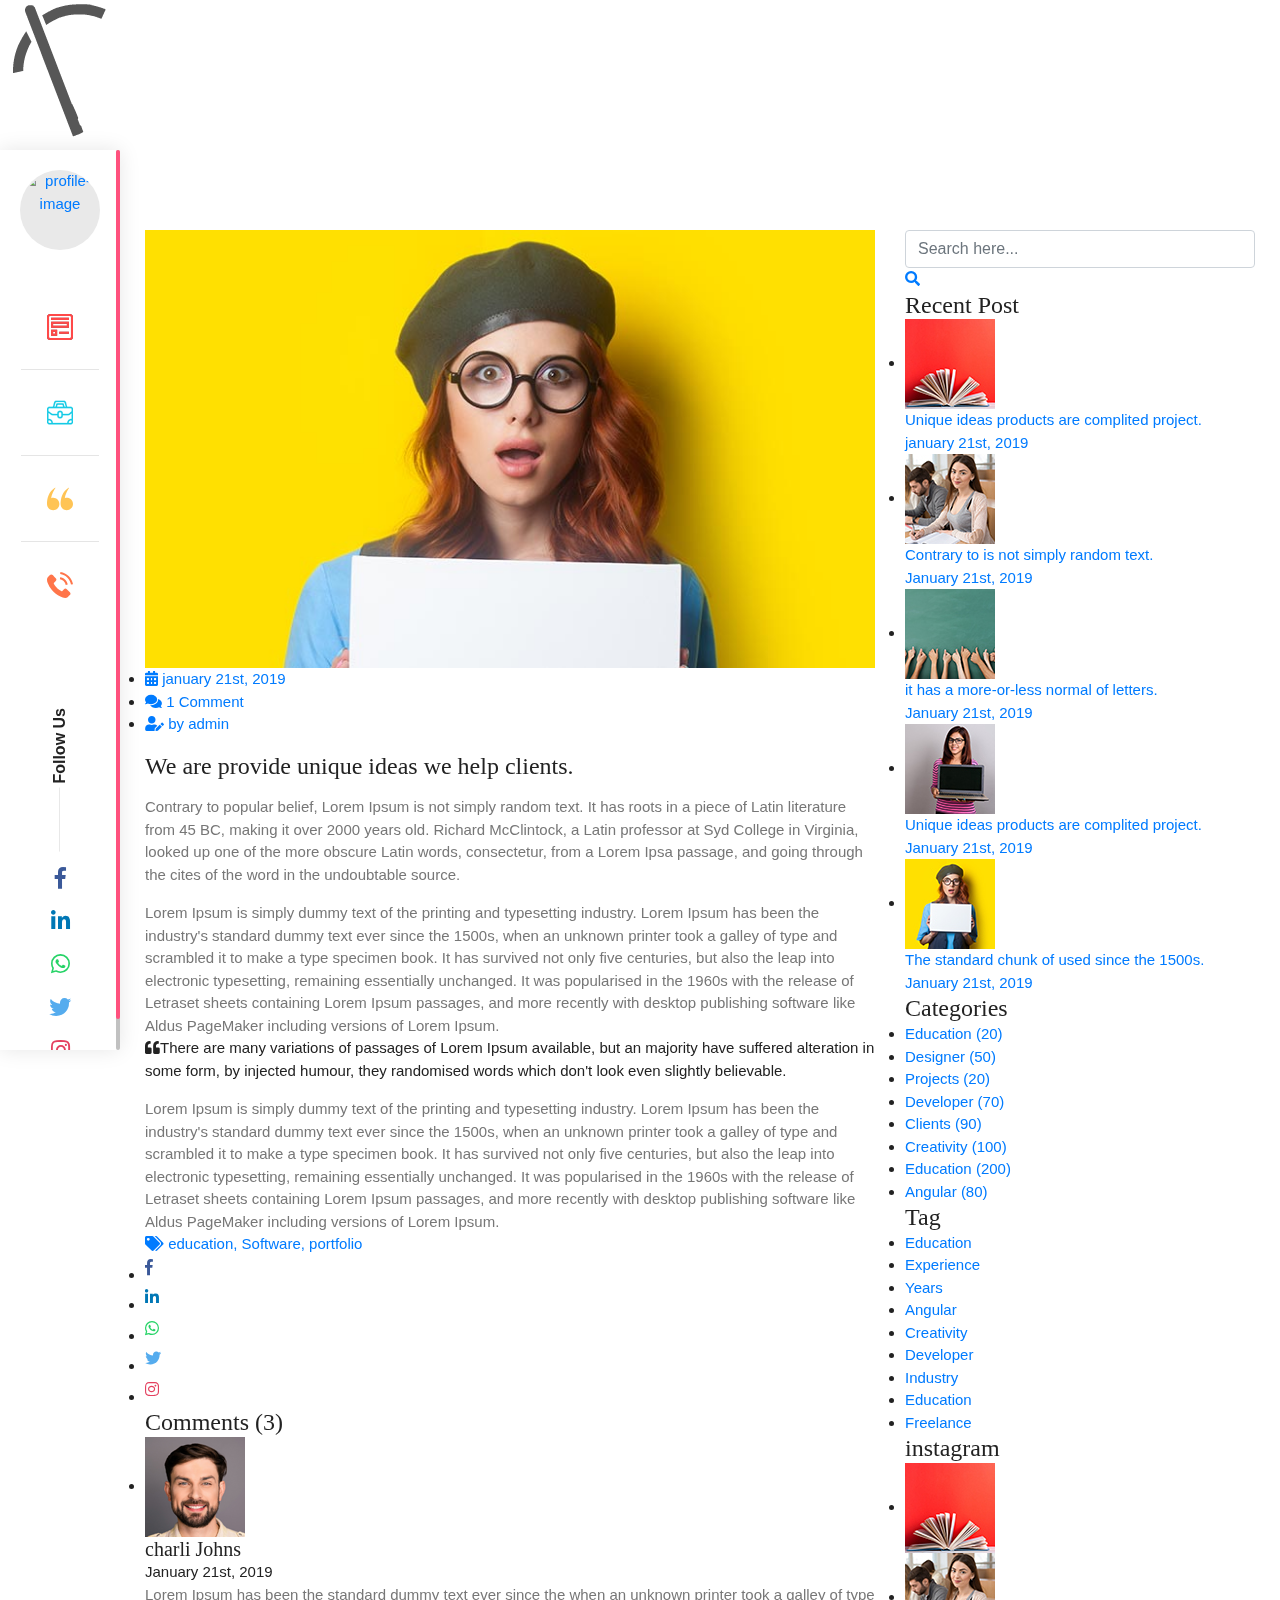
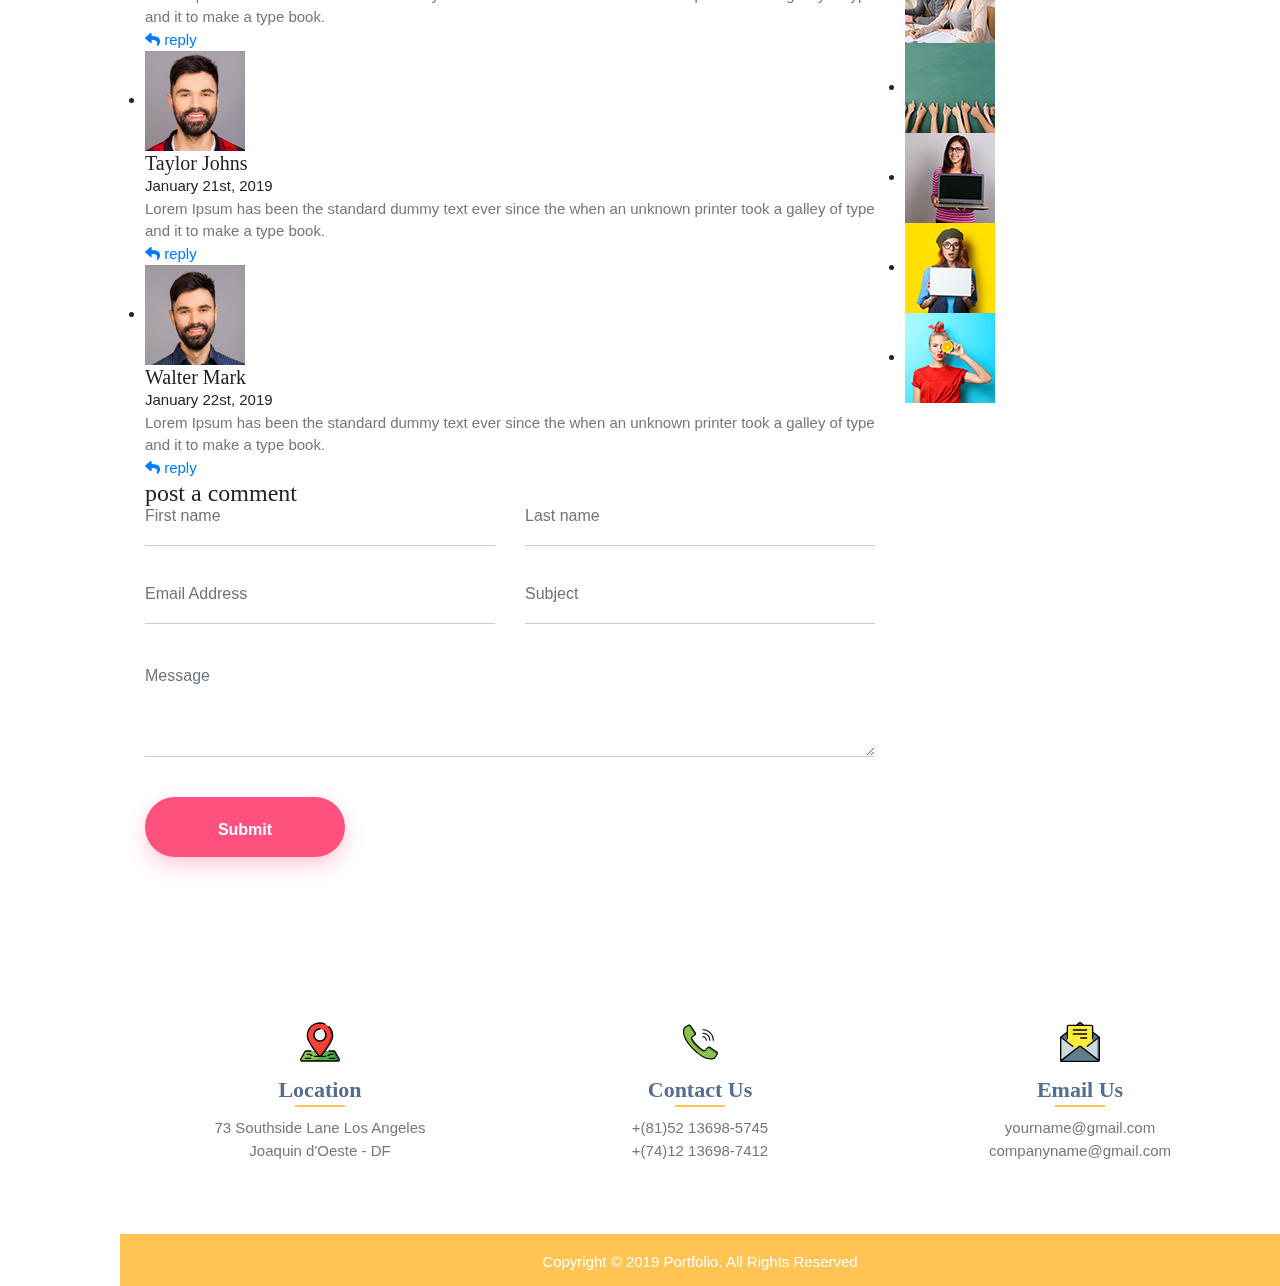
==== blog.html @ 29d7cd19 "edited website" ====
<!doctype html>
<!-- 
Template Name: Portfolio Responsive HTML Template
Version: 1.0.6
Author: Kamleshyadav
Website: 
Purchase:
-->
<!--[if IE 8]> <html lang="en" class="ie8 no-js"> <![endif]-->
<!--[if IE 9]> <html lang="en" class="ie9 no-js"> <![endif]-->
<!--[if !IE]><!-->
<html lang="en">
	
<!-- Mirrored from kamleshyadav.com/html/portfolio/color_version/blog.html by HTTrack Website Copier/3.x [XR&CO'2014], Sat, 14 Aug 2021 17:54:40 GMT -->
<head>
		<meta charset="utf-8">
		<meta name="viewport" content="width=device-width, initial-scale=1, shrink-to-fit=no">
		<meta name="description" content="Portfolio">
		<meta name="keywords" content="Creative, minimal, Portfolio, cv, business, Resume, Information, personal portfolio, Professional">
		<meta name="author" content="kamleshyadav">
		<meta name="MobileOptimized" content="320">
		<!--Start Style -->
		<link rel="stylesheet" href="assets/css/bootstrap.min.css">
		<link rel="stylesheet" href="assets/css/all.min.css">
		<link rel="stylesheet" href="assets/css/font.css">
		<link rel="stylesheet" href="assets/css/animate.css">
		<link rel="stylesheet" href="assets/css/style.css">
		<link rel="stylesheet" href="assets/css/scrollbar.css">
		<!-- Favicon Link -->
		<link rel="shortcut icon" type="image/png" href="assets/images/favicon.png">
		
		<title>Portfolio Responsive HTML Template</title>
	</head>
	<body>
		<!-- preloader section start -->
		<div class="preloader">
			<div class="status" ><img src="assets/images/loader.gif" id="preloader_image" alt="loader">
			</div>
		</div>
		
		<!-- start side bar -->
		<div class="port_sidebar_wrapper mport_sidebar_wrapper">
			<div class="port_sidebar_profile">
				<a href="index.html" class="port_sidebar_position active">
					<div class="profile_circle ">
						<img src="assets/images/profile.png" alt="profile-image" class="img-fluid"/>
					</div>
				</a>
			</div>
			<div class="port_sidebar_nav">
				<div class="port_navigation">
					<ul class="nav_list">
						<li>
							<div class="tooltip_box">
								<a href="index.html#about_sec" class="siderbar_menuicon">
									<span class="first_micon">
										<svg class="nav_about_svg" xmlns="http://www.w3.org/2000/svg" xmlns:xlink="http://www.w3.org/1999/xlink" width="26px" height="26px">
											<defs>
											<filter id="Filter_0">
												<feFlood flood-color="rgb(255, 74, 74)" flood-opacity="1" result="floodOut" />
												<feComposite operator="atop" in="floodOut" in2="SourceGraphic" result="compOut" />
												<feBlend mode="normal" in="compOut" in2="SourceGraphic" />
											</filter>

											</defs>
											<g filter="url(#Filter_0)">
											<path fill-rule="evenodd"  fill="rgb(14, 15, 33)"
											 d="M21.937,13.863 L4.063,13.863 L4.063,7.776 L21.937,7.776 L21.937,13.863 ZM6.094,11.832 L19.906,11.832 L19.906,9.807 L6.094,9.807 L6.094,11.832 ZM21.937,3.866 L4.063,3.866 L4.063,5.897 L21.937,5.897 L21.937,3.866 ZM21.937,17.767 L12.188,17.767 L12.188,19.799 L21.937,19.799 L21.937,17.767 ZM10.156,21.830 L4.063,21.830 L4.063,15.742 L10.156,15.742 L10.156,21.830 ZM6.094,19.799 L8.125,19.799 L8.125,17.773 L6.094,17.773 L6.094,19.799 ZM22.953,26.000 L3.047,26.000 C1.367,26.000 0.000,24.633 0.000,22.953 L0.000,3.047 C0.000,1.367 1.367,0.000 3.047,0.000 L22.953,0.000 C24.633,0.000 26.000,1.367 26.000,3.047 L26.000,22.953 C26.000,24.633 24.633,26.000 22.953,26.000 L22.953,26.000 ZM3.047,2.031 C2.487,2.031 2.031,2.487 2.031,3.047 L2.031,22.953 C2.031,23.513 2.487,23.969 3.047,23.969 L22.953,23.969 C23.513,23.969 23.969,23.513 23.969,22.953 L23.969,3.047 C23.969,2.487 23.513,2.031 22.953,2.031 L3.047,2.031 Z"/>
											</g>
										</svg>
									</span>
									<span class="second_micon">
										
										<svg class="nav_about_svg" xmlns="http://www.w3.org/2000/svg" xmlns:xlink="http://www.w3.org/1999/xlink" width="26px" height="26px">
											<defs>
											<filter>
												<feFlood flood-color="rgb(255, 74, 74)" flood-opacity="1" result="floodOut" />
												<feComposite operator="atop" in="floodOut" in2="SourceGraphic" result="compOut" />
												<feBlend mode="normal" in="compOut" in2="SourceGraphic" />
											</filter>

											</defs>
											<g filter="url(#Filter_0)">
											<path fill-rule="evenodd"  fill="rgb(14, 15, 33)"
											 d="M21.937,13.863 L4.063,13.863 L4.063,7.776 L21.937,7.776 L21.937,13.863 ZM6.094,11.832 L19.906,11.832 L19.906,9.807 L6.094,9.807 L6.094,11.832 ZM21.937,3.866 L4.063,3.866 L4.063,5.897 L21.937,5.897 L21.937,3.866 ZM21.937,17.767 L12.188,17.767 L12.188,19.799 L21.937,19.799 L21.937,17.767 ZM10.156,21.830 L4.063,21.830 L4.063,15.742 L10.156,15.742 L10.156,21.830 ZM6.094,19.799 L8.125,19.799 L8.125,17.773 L6.094,17.773 L6.094,19.799 ZM22.953,26.000 L3.047,26.000 C1.367,26.000 0.000,24.633 0.000,22.953 L0.000,3.047 C0.000,1.367 1.367,0.000 3.047,0.000 L22.953,0.000 C24.633,0.000 26.000,1.367 26.000,3.047 L26.000,22.953 C26.000,24.633 24.633,26.000 22.953,26.000 L22.953,26.000 ZM3.047,2.031 C2.487,2.031 2.031,2.487 2.031,3.047 L2.031,22.953 C2.031,23.513 2.487,23.969 3.047,23.969 L22.953,23.969 C23.513,23.969 23.969,23.513 23.969,22.953 L23.969,3.047 C23.969,2.487 23.513,2.031 22.953,2.031 L3.047,2.031 Z"/>
											</g>
										</svg>										
									</span>
								</a>
								<span class="menu_tooltip">About</span>
							</div>
						</li>
						<li>
							<div class="tooltip_box">
								<a href="index.html#project_sec" class="siderbar_menuicon">
									<span class="first_micon">
										<svg class="nav__portfolio_svg" xmlns="http://www.w3.org/2000/svg" xmlns:xlink="http://www.w3.org/1999/xlink" width="26px" height="25px">
										<image  x="0px" y="0px" width="26px" height="25px"  xlink:href="[data-uri]" />
										</svg>										
									</span>
									<span class="second_micon">
										<svg class="nav__portfolio_svg" xmlns="http://www.w3.org/2000/svg" xmlns:xlink="http://www.w3.org/1999/xlink" width="26px" height="25px">
										<image  x="0px" y="0px" width="26px" height="25px"  xlink:href="[data-uri]" />
										</svg>
									</span>
								</a>
								<span class="menu_tooltip">Portfolio</span>
							</div>
						</li>
						<li>
							<div class="tooltip_box">
								<a href="index.html#testi_sec" class="siderbar_menuicon">
									<span class="first_micon">
										<svg class="nav_quotes_svg" xmlns="http://www.w3.org/2000/svg" viewBox="0 0 508.044 508.044">
											<g>
												<g>
													<path d="M0.108,352.536c0,66.794,54.144,120.938,120.937,120.938c66.794,0,120.938-54.144,120.938-120.938
														s-54.144-120.937-120.938-120.937c-13.727,0-26.867,2.393-39.168,6.61C109.093,82.118,230.814-18.543,117.979,64.303
														C-7.138,156.17-0.026,348.84,0.114,352.371C0.114,352.426,0.108,352.475,0.108,352.536z"/>
													<path d="M266.169,352.536c0,66.794,54.144,120.938,120.938,120.938s120.938-54.144,120.938-120.938S453.9,231.599,387.106,231.599
														c-13.728,0-26.867,2.393-39.168,6.61C375.154,82.118,496.875-18.543,384.04,64.303C258.923,156.17,266.034,348.84,266.175,352.371
														C266.175,352.426,266.169,352.475,266.169,352.536z"/>
												</g>
											</g>
										</svg>
									</span>
									<span class="second_micon">
										<svg class="nav_quotes_svg" xmlns="http://www.w3.org/2000/svg" viewBox="0 0 508.044 508.044">
											<g>
												<g>
													<path d="M0.108,352.536c0,66.794,54.144,120.938,120.937,120.938c66.794,0,120.938-54.144,120.938-120.938
														s-54.144-120.937-120.938-120.937c-13.727,0-26.867,2.393-39.168,6.61C109.093,82.118,230.814-18.543,117.979,64.303
														C-7.138,156.17-0.026,348.84,0.114,352.371C0.114,352.426,0.108,352.475,0.108,352.536z"/>
													<path d="M266.169,352.536c0,66.794,54.144,120.938,120.938,120.938s120.938-54.144,120.938-120.938S453.9,231.599,387.106,231.599
														c-13.728,0-26.867,2.393-39.168,6.61C375.154,82.118,496.875-18.543,384.04,64.303C258.923,156.17,266.034,348.84,266.175,352.371
														C266.175,352.426,266.169,352.475,266.169,352.536z"/>
												</g>
											</g>
										</svg>
									</span>
								</a>
								<span class="menu_tooltip">Testimonial</span>
							</div>
						</li>
						<li>
							<div class="tooltip_box">
								<a href="index.html#contact_sec" class="siderbar_menuicon">
									<span class="first_micon">
										<svg  xmlns="http://www.w3.org/2000/svg" viewBox="0 0 480.56 480.56" class="nav_contact_svg" width="20px" height="20px">
											<g>
												<g>
													<path d="M365.354,317.9c-15.7-15.5-35.3-15.5-50.9,0c-11.9,11.8-23.8,23.6-35.5,35.6c-3.2,3.3-5.9,4-9.8,1.8
														c-7.7-4.2-15.9-7.6-23.3-12.2c-34.5-21.7-63.4-49.6-89-81c-12.7-15.6-24-32.3-31.9-51.1c-1.6-3.8-1.3-6.3,1.8-9.4
														c11.9-11.5,23.5-23.3,35.2-35.1c16.3-16.4,16.3-35.6-0.1-52.1c-9.3-9.4-18.6-18.6-27.9-28c-9.6-9.6-19.1-19.3-28.8-28.8
														c-15.7-15.3-35.3-15.3-50.9,0.1c-12,11.8-23.5,23.9-35.7,35.5c-11.3,10.7-17,23.8-18.2,39.1c-1.9,24.9,4.2,48.4,12.8,71.3
														c17.6,47.4,44.4,89.5,76.9,128.1c43.9,52.2,96.3,93.5,157.6,123.3c27.6,13.4,56.2,23.7,87.3,25.4c21.4,1.2,40-4.2,54.9-20.9
														c10.2-11.4,21.7-21.8,32.5-32.7c16-16.2,16.1-35.8,0.2-51.8C403.554,355.9,384.454,336.9,365.354,317.9z"/>
													<path d="M346.254,238.2l36.9-6.3c-5.8-33.9-21.8-64.6-46.1-89c-25.7-25.7-58.2-41.9-94-46.9l-5.2,37.1
														c27.7,3.9,52.9,16.4,72.8,36.3C329.454,188.2,341.754,212,346.254,238.2z"/>
													<path d="M403.954,77.8c-42.6-42.6-96.5-69.5-156-77.8l-5.2,37.1c51.4,7.2,98,30.5,134.8,67.2c34.9,34.9,57.8,79,66.1,127.5
														l36.9-6.3C470.854,169.3,444.354,118.3,403.954,77.8z"/>
												</g>
											</g>
										</svg>
									</span>
									<span class="second_micon">
										<svg  xmlns="http://www.w3.org/2000/svg" viewBox="0 0 480.56 480.56" class="nav_contact_svg" width="20px" height="20px">
											<g>
												<g>
													<path d="M365.354,317.9c-15.7-15.5-35.3-15.5-50.9,0c-11.9,11.8-23.8,23.6-35.5,35.6c-3.2,3.3-5.9,4-9.8,1.8
														c-7.7-4.2-15.9-7.6-23.3-12.2c-34.5-21.7-63.4-49.6-89-81c-12.7-15.6-24-32.3-31.9-51.1c-1.6-3.8-1.3-6.3,1.8-9.4
														c11.9-11.5,23.5-23.3,35.2-35.1c16.3-16.4,16.3-35.6-0.1-52.1c-9.3-9.4-18.6-18.6-27.9-28c-9.6-9.6-19.1-19.3-28.8-28.8
														c-15.7-15.3-35.3-15.3-50.9,0.1c-12,11.8-23.5,23.9-35.7,35.5c-11.3,10.7-17,23.8-18.2,39.1c-1.9,24.9,4.2,48.4,12.8,71.3
														c17.6,47.4,44.4,89.5,76.9,128.1c43.9,52.2,96.3,93.5,157.6,123.3c27.6,13.4,56.2,23.7,87.3,25.4c21.4,1.2,40-4.2,54.9-20.9
														c10.2-11.4,21.7-21.8,32.5-32.7c16-16.2,16.1-35.8,0.2-51.8C403.554,355.9,384.454,336.9,365.354,317.9z"/>
													<path d="M346.254,238.2l36.9-6.3c-5.8-33.9-21.8-64.6-46.1-89c-25.7-25.7-58.2-41.9-94-46.9l-5.2,37.1
														c27.7,3.9,52.9,16.4,72.8,36.3C329.454,188.2,341.754,212,346.254,238.2z"/>
													<path d="M403.954,77.8c-42.6-42.6-96.5-69.5-156-77.8l-5.2,37.1c51.4,7.2,98,30.5,134.8,67.2c34.9,34.9,57.8,79,66.1,127.5
														l36.9-6.3C470.854,169.3,444.354,118.3,403.954,77.8z"/>
												</g>
											</g>
										</svg>
									</span>
								</a>
								<span class="menu_tooltip">Contact</span>
							</div>
						</li>
					</ul>
				</div>
			</div>
			<div class="port_sidebar_social">
				<div class="port__social_box">
					<div class="port__followus">
						<p>Follow Us</p>
					</div>
					<ul class="social_list">
						<li>
							<a href="javascript:;" class="siderbar_icon">
								<span class="first_icon"><i class="fab fa-facebook-f nav_fb"></i></span>
								<span class="second_icon"><i class="fab fa-facebook-f nav_fb"></i></span>
							</a>
						</li>
						<li>
							<a href="javascript:;" class="siderbar_icon">
								<span class="first_icon"><i class="fab fa-linkedin-in nav_in"></i></span>
								<span class="second_icon"><i class="fab fa-linkedin-in nav_in"></i></span>
							</a>
						</li>
						<li>
							<a href="javascript:;" class="siderbar_icon">
								<span class="first_icon"><i class="fab fa-whatsapp nav_whats"></i></span>
								<span class="second_icon"><i class="fab fa-whatsapp nav_whats"></i></span>
							</a>
						</li>
						<li>
							<a href="javascript:;" class="siderbar_icon">
								<span class="first_icon"><i class="fab fa-twitter nav_twit"></i></span>
								<span class="second_icon"><i class="fab fa-twitter nav_twit"></i></span>
							</a>
						</li>
						<li>
							<a href="javascript:;" class="siderbar_icon">
								<span class="first_icon"><i class="fab fa-instagram nav_insta"></i></span>
								<span class="second_icon"><i class="fab fa-instagram nav_insta"></i></span>
							</a>
						</li>
						
					</ul>
				</div>	
			</div>
		</div>
		<!-- End side bar -->
		<div class="port_togglebox">
			<span></span>
			<span></span>
			<span></span>
		</div>
		<!-- ================== start inner section ================== -->
		<div class="port_sec_warapper"> 
			<div class="port_singleblog_wrapper prt_toppadder80 prt_bottompadder80 ">
				<div class="container">
					<div class="row">
						<div class="col-lg-8">
							<div class="blog_wrapper">
								<div class="blog_data">
									<div class="blog_thumb">
										<img src="assets/images/port_singleblog01.jpg" alt="blog-image" class="img-fluid">
									</div>
									<div class="blog_content">
										<div class="blog_postinfo pb-3">
											<ul>
												<li><a href="javascript:;"> <i class="fas fa-calendar-alt"></i> january 21st, 2019</a></li>
												<li><a href="javascript:;"> <i class="fas fa-comments"></i> 1 Comment</a></li>
												<li><a href="javascript:;"> <i class="fas fa-user-edit"></i> by admin</a></li>
											</ul>
										</div>
										<h4 class="blog_heading">We are provide unique ideas we help clients.</h4>
										<p class="pt-3 pb-3">Contrary to popular belief, Lorem Ipsum is not simply random text. It has roots in a piece of Latin literature from 45 BC, making it over 2000 years old. Richard McClintock, a Latin professor at Syd College in Virginia, looked up one of the more obscure Latin words, consectetur, from a Lorem Ipsa passage, and going through the cites of the word in the undoubtable source.</p>
										
										<p>Lorem Ipsum is simply dummy text of the printing and typesetting industry. Lorem Ipsum has been the industry's standard dummy text ever since the 1500s, when an unknown printer took a galley of type and scrambled it to make a type specimen book. It has survived not only five centuries, but also the leap into electronic typesetting, remaining essentially unchanged. It was popularised in the 1960s with the release of Letraset sheets containing Lorem Ipsum passages, and more recently with desktop publishing software like Aldus PageMaker including versions of Lorem Ipsum.</p>
										<blockquote>
											<i class="fas fa-quote-left blockquote_icon"></i>There are many variations of passages of Lorem Ipsum available, but an majority have suffered alteration in some form, by injected humour, they randomised words which don't look even slightly believable.</blockquote>
										<p>Lorem Ipsum is simply dummy text of the printing and typesetting industry. Lorem Ipsum has been the industry's standard dummy text ever since the 1500s, when an unknown printer took a galley of type and scrambled it to make a type specimen book. It has survived not only five centuries, but also the leap into electronic typesetting, remaining essentially unchanged. It was popularised in the 1960s with the release of Letraset sheets containing Lorem Ipsum passages, and more recently with desktop publishing software like Aldus PageMaker including versions of Lorem Ipsum.</p>
										<div class="blog_shareinfo">
											<div class="blog_tag">
												<a href="javascript:;"> <i class="fas fa-tags"></i> education, Software, portfolio</a>
											</div>
											<div class="blog_social">
												<ul class="social_list">
													<li>
														<a href="javascript:;" class="siderbar_icon">
															<span class="first_icon"><i class="fab fa-facebook-f nav_fb"></i></span>
															<span class="second_icon"><i class="fab fa-facebook-f nav_fb"></i></span>
														</a>
													</li>
													<li>
														<a href="javascript:;" class="siderbar_icon">
															<span class="first_icon"><i class="fab fa-linkedin-in nav_in"></i></span>
															<span class="second_icon"><i class="fab fa-linkedin-in nav_in"></i></span>
														</a>
													</li>
													<li>
														<a href="javascript:;" class="siderbar_icon">
															<span class="first_icon"><i class="fab fa-whatsapp nav_whats"></i></span>
															<span class="second_icon"><i class="fab fa-whatsapp nav_whats"></i></span>
														</a>
													</li>
													<li>
														<a href="javascript:;" class="siderbar_icon">
															<span class="first_icon"><i class="fab fa-twitter nav_twit"></i></span>
															<span class="second_icon"><i class="fab fa-twitter nav_twit"></i></span>
														</a>
													</li>
													<li>
														<a href="javascript:;" class="siderbar_icon">
															<span class="first_icon"><i class="fab fa-instagram nav_insta"></i></span>
															<span class="second_icon"><i class="fab fa-instagram nav_insta"></i></span>
														</a>
													</li>
													
												</ul>
											</div>
										</div>
									</div>
								</div>
								<div class="widget blog_comment">
									<div class="singlepost_title">
										<h4 class="widget_title">Comments (3)</h4>
									</div>
									<ul>
										<li class="latest_comment">
											<div class="comment_thumb">
												<img src="assets/images/singleblog_user01.png" alt="image" class="img-fluid"/>
											</div>
											<div class="comment_data">
												<div class="client_name">
													<h5>charli Johns</h5>
													<span> January 21st, 2019</span>
												</div>
												<p>Lorem Ipsum has been the standard dummy text ever since the when an unknown printer took a galley of type and it to make a type book.</p>
												<a href="javascript:;" class="comment_reply"><i class="fas fa-reply"></i> reply</a>
											</div>
										</li>
										<li class="latest_comment sub_replay">
											<div class="comment_thumb">
												<img src="assets/images/singleblog_user02.png" alt="image" class="img-fluid"/>
											</div>
											<div class="comment_data">
												<div class="client_name">
													<h5>Taylor Johns</h5>
													<span> January 21st, 2019</span>
												</div>
												<p>Lorem Ipsum has been the standard dummy text ever since the when an unknown printer took a galley of type and it to make a type book.</p>
												<a href="javascript:;" class="comment_reply"><i class="fas fa-reply"></i> reply</a>
											</div>
										</li>
										<li class="latest_comment">
											<div class="comment_thumb">
												<img src="assets/images/singleblog_user03.png" alt="image" class="img-fluid"/>
											</div>
											<div class="comment_data">
												<div class="client_name">
													<h5>Walter Mark</h5>
													<span> January 22st, 2019</span>
												</div>
												<p>Lorem Ipsum has been the standard dummy text ever since the when an unknown printer took a galley of type and it to make a type book.</p>
												<a href="javascript:;" class="comment_reply"><i class="fas fa-reply"></i> reply</a>
											</div>
										</li>
									</ul>
								</div>
								<div class="widget blog_reply">
									<div class="singlepost_title">
										<h4 class="widget_title">post a comment</h4>
									</div>
									<div class="row">
										<div class="col-12">
											<div class="port_contact_form">
												<form>
													<div class="row">
														<div class="col-sm-6">
															  <div class="form-group">
																<input type="text" name="first_name" class="form-control require" id="name" placeholder="First name">
															  </div>
														</div>
														<div class="col-sm-6">
															  <div class="form-group">
																<input type="text" name="last_name" class="form-control require" id="last-name" placeholder="Last name" >
															  </div>
														</div>
														<div class="col-sm-6">
															  <div class="form-group">
																<input type="email" name="email" class="form-control require" id="email" placeholder="Email Address" data-valid="email" data-error="Email should be valid.">
															  </div>
														</div>
														<div class="col-sm-6">
															  <div class="form-group">
																<input type="text" name="subject" class="form-control require" id="subject" placeholder="Subject">
															  </div>
														</div>
														<div class="col-12">
															  <div class="form-group">
																<textarea  name="message" class="form-control require" rows="3" id="comment" placeholder="Message"></textarea>
															  </div>
														</div>
														<div class="col-12">
															<div class="banner_btn">
																<button type="button" class="portfolio_btn btn_red">
																	<span class="first_text">Submit</span>
																	<span class="second_text">Send</span>
																</button>
															</div>
														</div>
														<div class="response"></div>
													</div>
												</form>
											</div>	
										</div>
									</div>
									
								</div>
							</div>
						</div>
						<div class="col-lg-4">
							<div class="blogsidebar_wrapper">
								<div class="widget search_widget">
									<form>
										<input class="form-control" type="text" value="" required="" name="search" placeholder="Search here...">
										<a href="javascript:;" class="blog_searchicon"><i class="fas fa-search"></i></a>
									</form>									
								</div>
								<div class="widget repost_widget">
									<h4 class="widget_title">Recent Post</h4>	
									<div class="widget_rp">
										<ul>
											<li>
												<div class="rp_thumb"><a href="javascript:;"><img src="assets/images/blog_insta01.jpg" alt="image" class="img-fluid"/></a></div>
												<div class="rp_data">
												<a href="javascript:;" class="rp_heading">Unique ideas products are complited project.</a>
												<div><a href="javascript:;" class="rp_date">january 21st, 2019</a></div>
												</div>
											</li>
											<li>
												<div class="rp_thumb"><a href="javascript:;"><img src="assets/images/blog_insta02.jpg" alt="image" class="img-fluid"/></a></div>
												<div class="rp_data">
												<a href="javascript:;" class="rp_heading">Contrary to is not simply random text.</a>
												<div><a href="javascript:;" class="rp_date">January 21st, 2019</a></div>
												</div>
											</li>
											<li>
												<div class="rp_thumb"><a href="javascript:;"><img src="assets/images/blog_insta03.jpg" alt="image" class="img-fluid"/></a></div>
												<div class="rp_data">
												<a href="javascript:;" class="rp_heading">it has a more-or-less normal of letters.</a>
												<div><a href="javascript:;" class="rp_date">January 21st, 2019</a></div>
												</div>
											</li>
											<li>
												<div class="rp_thumb"><a href="javascript:;"><img src="assets/images/blog_insta04.jpg" alt="image" class="img-fluid"/></a></div>
												<div class="rp_data">
												<a href="javascript:;" class="rp_heading">Unique ideas products are complited project.</a>
												<div><a href="javascript:;" class="rp_date">January 21st, 2019</a></div>
												</div>
											</li>
											<li>
												<div class="rp_thumb"><a href="javascript:;"><img src="assets/images/blog_insta05.jpg" alt="image" class="img-fluid"/></a></div>
												<div class="rp_data">
												<a href="javascript:;" class="rp_heading">The standard chunk of used since the 1500s.</a>
												<div><a href="javascript:;" class="rp_date">January 21st, 2019</a></div>
												</div>
											</li>
										</ul>
									</div>
								</div>
								<div class="widget categroies_widget">
									<h4 class="widget_title">Categories</h4>
									<ul>
										<li><a href="javascript:;">Education <span class="category_num">(20)</span></a></li>
										<li><a href="javascript:;">Designer <span class="category_num">(50)</span></a></li>
										<li><a href="javascript:;">Projects <span class="category_num">(20)</span></a></li>
										<li><a href="javascript:;">Developer <span class="category_num">(70)</span></a></li>
										<li><a href="javascript:;">Clients <span class="category_num">(90)</span></a></li>
										<li><a href="javascript:;">Creativity <span class="category_num">(100)</span></a></li>
										<li><a href="javascript:;">Education <span class="category_num">(200)</span></a></li>
										<li><a href="javascript:;"> Angular <span class="category_num">(80)</span></a></li>
									</ul>
								</div>
								<div class="widget tag_widget">
									<h4 class="widget_title">Tag</h4>
									<ul>
										<li><a href="javascript:;" class="comment_reply">Education</a></li>
										<li><a href="javascript:;" class="comment_reply">Experience</a></li>
										<li><a href="javascript:;" class="comment_reply">Years </a></li>
										<li><a href="javascript:;" class="comment_reply">Angular</a></li>
										<li><a href="javascript:;" class="comment_reply">Creativity</a></li>
										<li><a href="javascript:;" class="comment_reply">Developer</a></li>
										<li><a href="javascript:;" class="comment_reply">Industry</a></li>
										<li><a href="javascript:;" class="comment_reply">Education</a></li>
										<li><a href="javascript:;" class="comment_reply">Freelance  </a></li>
									</ul>									
								</div>
								<div class="widget insta_widget">
									<h4 class="widget_title">instagram</h4>
									<ul>
										<li><a href="javascript:;"><img src="assets/images/blog_insta01.jpg" alt="image" class="img-fluid"/></a></li>
										<li><a href="javascript:;"><img src="assets/images/blog_insta02.jpg" alt="image" class="img-fluid"/></a></li>
										<li><a href="javascript:;"><img src="assets/images/blog_insta03.jpg" alt="image" class="img-fluid"/></a></li>
										<li><a href="javascript:;"><img src="assets/images/blog_insta04.jpg" alt="image" class="img-fluid"/></a></li>
										<li><a href="javascript:;"><img src="assets/images/blog_insta05.jpg" alt="image" class="img-fluid"/></a></li>
										<li><a href="javascript:;"><img src="assets/images/blog_insta06.jpg" alt="image" class="img-fluid"/></a></li>
									</ul>									
								</div>
							</div>
						</div>	
					</div>	
				</div>
			</div>	
			<div class="port_footer_setions prt_toppadder80"> <!-- start footer section  -->
					<div class="footer_section">
						<div class="container">
							<div class="footer_contact_info">
								<div class="row">
									<div class="col-sm-4 text-center">
										<div class="contact_info">
											<div class="info_img">
												<svg xmlns="http://www.w3.org/2000/svg" viewBox="0 0 511.998 511.998" style="enable-background:new 0 0 511.998 511.998;" width="40px" height="40px">
												<g transform="translate(0 -1)">
													<g transform="translate(1 2)">
														<path style="fill:#8BC34A;" d="M371.27,370.218h60.817c6.507-0.055,12.539,3.398,15.787,9.037l52.463,93.867
															c2.889,5.405,2.659,11.945-0.605,17.133c-3.263,5.188-9.058,8.228-15.182,7.964H25.457c-6.123,0.264-11.918-2.776-15.182-7.964
															c-3.263-5.188-3.494-11.728-0.605-17.133l52.463-93.867c3.247-5.639,9.28-9.092,15.787-9.037H371.27z"/>
														<path style="fill:#2E7D32;" d="M484.55,498.218H127.003c0,0,170.667-17.067,213.333-128h91.733
															c6.513-0.07,12.554,3.391,15.787,9.045l52.48,93.867c2.885,5.405,2.652,11.941-0.611,17.126
															C496.463,495.441,490.671,498.48,484.55,498.218z"/>
														<path style="fill:#4CAF50;" d="M450.417,498.218H127.003c0,0,170.667-17.067,213.333-128h57.6
															c6.513-0.07,12.554,3.391,15.787,9.045l52.48,93.867c2.885,5.405,2.652,11.941-0.611,17.126
															C462.33,495.441,456.538,498.48,450.417,498.218z"/>
														<path style="fill:#C52828;" d="M417.137,174.207c0,22.357-10.155,50.688-25.344,80.555
															c-16.467,31.182-35.086,61.178-55.723,89.771c-20.309,28.587-40.533,54.357-55.723,72.96c-4.608,5.717-8.789,10.667-12.288,14.933
															c-3.195,3.81-7.897,6.032-12.869,6.081c-4.972,0.049-9.717-2.079-12.987-5.825l-0.256-0.256
															c-3.499-4.267-7.68-9.216-12.288-14.933c-15.189-18.603-35.499-44.373-55.723-72.96c-20.667-28.573-39.288-58.571-55.723-89.771
															c-15.189-29.867-25.344-58.197-25.344-80.555c-0.104-65.237,38.901-124.181,98.987-149.589
															c16.004-6.802,33.009-10.952,50.347-12.288c4.181-0.341,8.533-0.512,12.8-0.512c43.021,0,84.279,17.099,114.688,47.531
															C400.151,89.802,417.224,131.135,417.137,174.207z"/>
														<path style="fill:#F44335;" d="M391.537,174.207c0,22.357-10.155,50.688-25.344,80.555
															c-16.467,31.182-35.086,61.178-55.723,89.771c-20.309,28.587-40.533,54.357-55.723,72.96c-4.608,5.717-8.789,10.667-12.288,14.933
															l-0.256,0.256l-0.256-0.256c-3.499-4.267-7.68-9.216-12.288-14.933c-15.189-18.603-35.499-44.373-55.723-72.96
															c-20.667-28.573-39.288-58.571-55.723-89.771c-15.189-29.867-25.344-58.197-25.344-80.555
															c-0.104-65.237,38.901-124.181,98.987-149.589c16.004-6.802,33.009-10.952,50.347-12.288c17.338,1.336,34.343,5.486,50.347,12.288
															C352.649,50.009,391.661,108.964,391.537,174.207z"/>
														<path style="fill:#CFD8DC;" d="M331.803,165.418c-0.066,42.388-34.412,76.734-76.8,76.8c-4.287,0.005-8.568-0.337-12.8-1.024
															c-36.92-6.316-63.914-38.32-63.914-75.776s26.994-69.46,63.914-75.776c4.232-0.687,8.513-1.029,12.8-1.024
															C297.392,88.683,331.738,123.029,331.803,165.418z"/>
														<path style="fill:#F5F5F5;" d="M306.203,165.418c-0.088,37.454-27.089,69.423-64,75.776c-36.92-6.316-63.914-38.32-63.914-75.776
															s26.994-69.46,63.914-75.776C279.115,95.994,306.116,127.964,306.203,165.418z"/>
													</g>
													<g>
														<path d="M167.974,351.473c21.086,29.73,42.138,56.32,56.09,73.446c2.031,2.492,3.934,4.804,5.777,7.031h-42.103
															c-4.713,0-8.533,3.82-8.533,8.533s3.82,8.533,8.533,8.533H324.27c4.713,0,8.533-3.82,8.533-8.533s-3.821-8.533-8.533-8.533
															h-42.103c1.843-2.227,3.746-4.54,5.786-7.031c13.943-17.067,34.987-43.716,56.081-73.446
															c20.929-28.905,39.767-59.267,56.371-90.854c17.425-34.219,26.266-62.626,26.266-84.437c0.058-45.321-17.926-88.801-49.98-120.841
															c-2.141-2.22-5.313-3.112-8.297-2.333c-2.984,0.779-5.316,3.107-6.099,6.09c-0.783,2.983,0.104,6.156,2.321,8.3
															c28.852,28.844,45.039,67.985,44.988,108.783c0,19.098-8.209,44.902-24.405,76.689c-16.229,30.855-34.64,60.512-55.091,88.747
															c-20.804,29.346-41.6,55.637-55.381,72.533c-4.582,5.615-8.704,10.581-12.22,14.78c-1.641,1.874-4.011,2.948-6.502,2.948
															c-2.491,0-4.861-1.075-6.502-2.948c-3.516-4.198-7.637-9.165-12.22-14.78c-13.781-16.887-34.577-43.179-55.381-72.533
															c-20.451-28.234-38.862-57.892-55.091-88.747c-16.213-31.787-24.405-57.591-24.405-76.689
															c-0.005-61.809,36.959-117.627,93.867-141.747c38.238-16.034,81.314-16.034,119.552,0c2.808,1.191,6.038,0.793,8.472-1.044
															c2.435-1.836,3.705-4.832,3.332-7.859c-0.373-3.027-2.332-5.625-5.14-6.815c-86.898-36.652-187.056,4.062-223.735,90.948
															c-8.895,21.046-13.457,43.669-13.414,66.517c0,21.811,8.841,50.219,26.266,84.48C128.208,292.234,147.047,322.582,167.974,351.473
															z"/>
														<path d="M256.003,99.151c4.713,0,8.533-3.821,8.533-8.533c0-4.713-3.821-8.533-8.533-8.533
															c-40.71-0.001-75.752,28.757-83.695,68.685c-7.943,39.928,13.426,79.906,51.037,95.486c37.611,15.58,80.99,2.421,103.608-31.428
															c22.618-33.849,18.175-78.962-10.611-107.749c-2.142-2.218-5.315-3.108-8.299-2.327c-2.983,0.781-5.313,3.111-6.094,6.094
															c-0.781,2.984,0.109,6.156,2.327,8.299c23.03,23.029,26.585,59.118,8.492,86.198c-18.093,27.08-52.796,37.608-82.885,25.146
															c-30.089-12.462-47.186-44.444-40.833-76.387S223.435,99.152,256.003,99.151z"/>
														<path d="M26.457,508.751H485.55c9.426,0.114,18.192-4.829,22.972-12.954c4.539-7.633,4.64-17.113,0.265-24.841l-52.48-93.867
															c-4.745-8.34-13.624-13.466-23.219-13.406H372.27c-4.713,0-8.533,3.821-8.533,8.533c0,4.713,3.821,8.533,8.533,8.533h60.817
															c3.416-0.066,6.603,1.715,8.337,4.659l52.463,93.867c1.429,2.442,1.399,5.471-0.077,7.885c-1.743,2.88-4.895,4.605-8.26,4.523
															H26.457c-3.362,0.08-6.51-1.646-8.252-4.523c-1.476-2.414-1.505-5.443-0.077-7.885l52.463-93.867
															c1.731-2.943,4.915-4.724,8.329-4.659h60.817c4.713,0,8.533-3.821,8.533-8.533c0-4.713-3.821-8.533-8.533-8.533H78.92
															c-9.6-0.063-18.486,5.063-23.236,13.406L3.212,470.957c-4.375,7.728-4.274,17.208,0.265,24.841
															C8.258,503.925,17.028,508.868,26.457,508.751z"/>
														<path d="M418.137,406.351h-34.133c-1.685,0.003-3.332,0.501-4.736,1.434l-25.6,17.067c-3.921,2.616-4.979,7.915-2.364,11.836
															c2.616,3.921,7.915,4.979,11.836,2.364l23.424-15.633h31.573c4.713,0,8.533-3.82,8.533-8.533S422.85,406.351,418.137,406.351z"/>
														<path d="M366.937,466.084c0,4.713,3.82,8.533,8.533,8.533h68.267c4.713,0,8.533-3.82,8.533-8.533s-3.821-8.533-8.533-8.533H375.47
															C370.757,457.551,366.937,461.371,366.937,466.084z"/>
														<path d="M153.603,440.484c3.762,0.005,7.083-2.455,8.176-6.055c1.093-3.6-0.301-7.491-3.431-9.578l-25.6-17.067
															c-1.406-0.934-3.056-1.433-4.745-1.434H93.87c-4.713,0-8.533,3.82-8.533,8.533s3.821,8.533,8.533,8.533h31.573l23.45,15.633
															C150.288,439.981,151.927,440.48,153.603,440.484z"/>
														<path d="M68.27,457.551c-4.713,0-8.533,3.821-8.533,8.533s3.821,8.533,8.533,8.533h68.267c4.713,0,8.533-3.82,8.533-8.533
															s-3.82-8.533-8.533-8.533H68.27z"/>
													</g>
												</g>
												</svg>

											</div>
											<h2 class="footer_heading">Location</h2>
											<p>73 Southside Lane Los Angeles</p>
											<p>Joaquin d'Oeste - DF</p>
										</div>
									</div>
									<div class="col-sm-4 text-center">
										<div class="contact_info">
											<div class="info_img">
												<svg xmlns="http://www.w3.org/2000/svg" viewBox="0 0 512.076 512.076" width="35px" height="40px">
												<g transform="translate(-1 -1)">
													<g transform="translate(2 2)">
														<path style="fill:#558B30;" d="M499.423,430.246l-26.027,43.349c-4.39,7.359-10.476,13.561-17.749,18.091
															c-4.15,2.614-8.665,4.598-13.397,5.888c-43.179,11.861-138.496,14.336-291.243-138.496S0.649,111.014,12.511,67.835
															c1.29-4.732,3.274-9.247,5.888-13.397c4.53-7.274,10.732-13.359,18.091-17.749l43.349-26.027
															c9.899-5.927,22.707-3.035,29.099,6.571l37.632,56.32l31.488,47.275c6.226,9.447,4.187,22.088-4.693,29.099l-10.411,8.107
															l-28.416,22.016c-8.363,6.532-10.781,18.151-5.717,27.477c11.435,20.48,22.187,44.629,75.605,98.133s77.653,64.171,98.133,75.605
															c9.326,5.063,20.945,2.646,27.477-5.717l22.016-28.416l8.107-10.411c7.011-8.881,19.651-10.919,29.099-4.693l48.725,32.512
															l54.869,36.608C502.457,407.538,505.349,420.347,499.423,430.246z"/>
														<path style="fill:#8BC34A;" d="M482.356,447.312l-26.027,43.349c-0.256,0.341-0.427,0.683-0.683,1.024
															c-4.15,2.614-8.665,4.598-13.397,5.888c-43.179,11.861-138.496,14.336-291.243-138.496S0.649,111.014,12.511,67.835
															c1.29-4.732,3.274-9.247,5.888-13.397c0.341-0.256,0.683-0.427,1.024-0.683l43.349-26.027c9.899-5.927,22.707-3.035,29.099,6.571
															l37.632,56.32l31.488,47.275c6.15,9.464,4.12,22.049-4.693,29.099l-28.587,22.187l-10.24,7.936
															c-8.382,6.52-10.803,18.155-5.717,27.477c11.435,20.48,22.187,44.629,75.605,98.133s77.653,64.171,98.133,75.605
															c9.323,5.086,20.957,2.665,27.477-5.717l7.936-10.24l22.187-28.587c7.05-8.814,19.635-10.843,29.099-4.693l48.725,32.512
															l54.869,36.608C485.391,424.605,488.283,437.414,482.356,447.312z"/>
													</g>
													<g>
														<path d="M406.413,513.056c13.543,0.058,27.033-1.704,40.107-5.239c15.212-4.264,28.18-14.256,36.181-27.878l26.061-43.315
															c8.301-13.791,4.282-31.672-9.122-40.585l-103.646-69.12c-13.153-8.701-30.785-5.838-40.508,6.579l-30.191,38.818
															c-3.881,5.116-10.933,6.6-16.546,3.482l-5.743-3.166c-19.038-10.377-42.726-23.296-90.453-71.04
															c-47.727-47.744-60.672-71.45-71.049-90.453l-3.149-5.743c-3.161-5.612-1.705-12.695,3.413-16.606l38.793-30.182
															c12.412-9.725,15.279-27.351,6.588-40.508l-69.12-103.646C109.12,1.056,91.25-2.966,77.461,5.323L34.12,31.358
															C20.502,39.364,10.511,52.33,6.242,67.539c-15.607,56.866-3.866,155.008,140.706,299.597
															C261.952,482.131,347.567,513.056,406.413,513.056z M22.703,72.054c3.116-10.968,10.354-20.307,20.198-26.061l43.341-26.001
															c5.983-3.6,13.739-1.855,17.604,3.959l37.547,56.371l31.514,47.266c3.774,5.707,2.534,13.356-2.85,17.579l-38.801,30.182
															c-11.808,9.029-15.18,25.366-7.91,38.332l3.081,5.598c10.906,20.002,24.465,44.885,73.967,94.379s74.377,63.053,94.37,73.958
															l5.606,3.089c12.966,7.269,29.303,3.898,38.332-7.91l30.182-38.801c4.224-5.381,11.87-6.62,17.579-2.85l103.637,69.12
															c5.819,3.863,7.564,11.622,3.959,17.604l-26.001,43.341c-5.746,9.832-15.072,17.061-26.027,20.173
															c-52.497,14.413-144.213,2.475-283.008-136.32S8.29,124.559,22.703,72.054z"/>
														<path d="M291.161,86.39c80.081,0.089,144.977,64.986,145.067,145.067c0,4.713,3.821,8.533,8.533,8.533
															c4.713,0,8.533-3.821,8.533-8.533c-0.099-89.503-72.631-162.035-162.133-162.133c-4.713,0-8.533,3.82-8.533,8.533
															C282.628,82.569,286.448,86.39,291.161,86.39z"/>
														<path d="M291.161,137.59c51.816,0.061,93.806,42.051,93.867,93.867c0,4.713,3.82,8.533,8.533,8.533s8.533-3.821,8.533-8.533
															c-0.071-61.238-49.696-110.863-110.933-110.933c-4.713,0-8.533,3.821-8.533,8.533C282.628,133.769,286.448,137.59,291.161,137.59z
															"/>
														<path d="M291.161,188.79c23.552,0.028,42.638,19.114,42.667,42.667c0,4.713,3.82,8.533,8.533,8.533s8.533-3.821,8.533-8.533
															c-0.038-32.974-26.759-59.696-59.733-59.733c-4.713,0-8.533,3.821-8.533,8.533S286.448,188.79,291.161,188.79z"/>
													</g>
												</g>
												</svg>
											</div>
											<h2 class="footer_heading">Contact Us</h2>
											<p><a href="javascript:;">+(81)52 13698-5745</a></p>
											<p><a href="javascript:;">+(74)12 13698-7412</a></p>
										</div>
									</div>
									<div class="col-sm-4 text-center">
										<div class="contact_info">
											<div class="info_img">
												<svg xmlns="http://www.w3.org/2000/svg" viewBox="0 0 511.991 511.991" width="40px" height="40px">
												<g>
													<g transform="translate(1 1)">
														<path style="fill:#607D8B;" d="M502.458,195.243v290.133c-0.028,9.414-7.653,17.039-17.067,17.067h-460.8
															c-9.414-0.028-17.039-7.653-17.067-17.067V195.243l3.584-2.731l2.133,2.731h483.499l2.133-2.731L502.458,195.243z"/>
														<path style="fill:#CFD8DC;" d="M476.858,195.243v290.133c-0.028,9.414-7.653,17.039-17.067,17.067h-435.2
															c-9.414-0.028-17.039-7.653-17.067-17.067V195.243h463.616l2.133-2.731L476.858,195.243z"/>
														<path style="fill:#607D8B;" d="M498.874,192.513l-2.133,2.731l-233.216,179.2h-17.067l-233.216-179.2l-2.133-2.731l81.749-63.573
															l112.469-87.296l39.339-30.549c6.054-4.779,14.596-4.779,20.651,0l39.339,30.549l112.469,87.296L498.874,192.513z"/>
														<path style="fill:#FDD834;" d="M417.125,58.71v197.717l-25.6,19.712l-128,98.304h-17.067l-153.6-118.016V58.71
															c0.028-9.414,7.653-17.039,17.067-17.067h290.133C409.472,41.671,417.097,49.296,417.125,58.71z"/>
														<path style="fill:#FFEB3A;" d="M391.525,58.71v217.429l-128,98.304h-17.067l-153.6-118.016V58.71
															c0.028-9.414,7.653-17.039,17.067-17.067h264.533C383.872,41.671,391.497,49.296,391.525,58.71z"/>
														<path style="fill:#607D8B;" d="M499.13,495.446c-3.185,4.409-8.299,7.014-13.739,6.997h-460.8
															c-5.439,0.016-10.553-2.588-13.739-6.997l195.499-151.808l38.315-29.781c6.054-4.779,14.596-4.779,20.651,0l38.315,29.781
															L499.13,495.446z"/>
													</g>
													<g>
														<path d="M511.539,193.999c-0.118-0.505-0.281-0.999-0.486-1.476c-0.244-0.452-0.529-0.881-0.853-1.28
															c-0.338-0.489-0.727-0.941-1.161-1.348c-0.137-0.119-0.196-0.282-0.341-0.393l-82.039-63.735V59.71
															c0-14.138-11.462-25.6-25.6-25.6h-92.476L271.556,5.361c-9.149-7.128-21.972-7.128-31.121,0L203.401,34.11h-92.476
															c-14.138,0-25.6,11.462-25.6,25.6v66.057L3.294,189.502c-0.145,0.111-0.205,0.273-0.341,0.393
															c-0.434,0.407-0.823,0.859-1.161,1.348c-0.324,0.399-0.61,0.828-0.853,1.28c-0.207,0.476-0.37,0.97-0.486,1.476
															c-0.178,0.555-0.295,1.127-0.35,1.707c0,0.171-0.102,0.324-0.102,0.503v290.167c0.034,2.748,0.515,5.471,1.425,8.064
															c-1.959,2.954-1.867,6.816,0.229,9.674s5.752,4.106,9.158,3.126c4.312,3.081,9.48,4.737,14.78,4.736h460.8
															c5.322-0.011,10.506-1.691,14.822-4.804c0.728,0.224,1.483,0.347,2.244,0.367c3.117,0.018,5.991-1.68,7.479-4.419
															c1.488-2.739,1.349-6.074-0.362-8.68c0.907-2.593,1.385-5.317,1.417-8.064V196.243c0-0.179-0.094-0.333-0.102-0.503
															C511.836,195.148,511.719,194.565,511.539,193.999z M250.871,18.827c2.98-2.368,7.2-2.368,10.18,0l19.686,15.283h-49.493
															L250.871,18.827z M93.858,221.843c4.713,0,8.533-3.821,8.533-8.533V59.71c0-4.713,3.821-8.533,8.533-8.533h290.133
															c4.713,0,8.533,3.821,8.533,8.533v153.6c0,4.713,3.82,8.533,8.533,8.533s8.533-3.821,8.533-8.533v-65.937l60.032,46.643
															L344.371,304.531c-3.723,2.891-4.397,8.253-1.506,11.977c2.891,3.723,8.253,4.397,11.977,1.506l140.083-108.774v272.341
															L271.539,308.09c-9.143-7.118-21.952-7.118-31.095,0L17.058,481.581V209.239l139.836,108.587
															c3.726,2.889,9.088,2.211,11.977-1.515c2.889-3.725,2.211-9.088-1.515-11.977L25.293,194.016l60.032-46.643v65.937
															C85.325,218.023,89.145,221.843,93.858,221.843z M484.275,494.91H27.708l223.164-173.346c2.982-2.354,7.19-2.354,10.172,0
															L484.275,494.91z"/>
														<path d="M170.658,110.91h170.667c4.713,0,8.533-3.821,8.533-8.533c0-4.713-3.82-8.533-8.533-8.533H170.658
															c-4.713,0-8.533,3.821-8.533,8.533C162.125,107.089,165.945,110.91,170.658,110.91z"/>
														<path d="M170.658,162.11h170.667c4.713,0,8.533-3.821,8.533-8.533c0-4.713-3.82-8.533-8.533-8.533H170.658
															c-4.713,0-8.533,3.821-8.533,8.533C162.125,158.289,165.945,162.11,170.658,162.11z"/>
														<path d="M341.325,196.243h-76.8c-4.713,0-8.533,3.821-8.533,8.533s3.82,8.533,8.533,8.533h76.8c4.713,0,8.533-3.82,8.533-8.533
															S346.038,196.243,341.325,196.243z"/>
													</g>
												</g>
												</svg>
											</div>
											<h2 class="footer_heading">Email Us</h2>
											<p><a href="javascript:;">yourname@gmail.com</a></p>
											<p><a href="javascript:;">companyname@gmail.com</a></p>
										</div>
									</div>
									
								</div>
							</div>
						</div>
						<div class="copy_right_wrapper ">
							<div class="col-12 text-center">
								<p class="copy_right">Copyright &copy; 2019 <a href="javascript:;">Portfolio.</a> All Rights Reserved</p>
							</div>
						</div>
					</div>
				</div><!-- End Footer section  -->
		</div> 
		
		<!-- ================== End inner section ================== -->
		
		<!-- go to top button -->
		<div class="bottom_top">
			<i class="fas fa-arrow-up">
			</i><i class="fas fa-arrow-up"></i>
		</div>
    <!-- Optional JavaScript -->
    <!-- jQuery first, then Popper.js, then Bootstrap JS -->
    <script src="assets/js/jquery.min.js"></script>
    <script src="assets/js/bootstrap.min.js"></script>
    <script src="assets/js/scrollbar.js"></script>
    <script src="assets/js/custom.js"></script>

	</body>

<!-- Mirrored from kamleshyadav.com/html/portfolio/color_version/blog.html by HTTrack Website Copier/3.x [XR&CO'2014], Sat, 14 Aug 2021 17:54:50 GMT -->
</html>
---- assets/css/all.min.css ----
.fa,.fab,.fal,.far,.fas{-moz-osx-font-smoothing:grayscale;-webkit-font-smoothing:antialiased;display:inline-block;font-style:normal;font-variant:normal;text-rendering:auto;line-height:1}.fa-lg{font-size:1.33333em;line-height:.75em;vertical-align:-.0667em}.fa-xs{font-size:.75em}.fa-sm{font-size:.875em}.fa-1x{font-size:1em}.fa-2x{font-size:2em}.fa-3x{font-size:3em}.fa-4x{font-size:4em}.fa-5x{font-size:5em}.fa-6x{font-size:6em}.fa-7x{font-size:7em}.fa-8x{font-size:8em}.fa-9x{font-size:9em}.fa-10x{font-size:10em}.fa-fw{text-align:center;width:1.25em}.fa-ul{list-style-type:none;margin-left:2.5em;padding-left:0}.fa-ul>li{position:relative}.fa-li{left:-2em;position:absolute;text-align:center;width:2em;line-height:inherit}.fa-border{border:.08em solid #eee;border-radius:.1em;padding:.2em .25em .15em}.fa-pull-left{float:left}.fa-pull-right{float:right}.fa.fa-pull-left,.fab.fa-pull-left,.fal.fa-pull-left,.far.fa-pull-left,.fas.fa-pull-left{margin-right:.3em}.fa.fa-pull-right,.fab.fa-pull-right,.fal.fa-pull-right,.far.fa-pull-right,.fas.fa-pull-right{margin-left:.3em}.fa-spin{animation:fa-spin 2s infinite linear}.fa-pulse{animation:fa-spin 1s infinite steps(8)}@keyframes fa-spin{0%{transform:rotate(0deg)}to{transform:rotate(1turn)}}.fa-rotate-90{-ms-filter:"progid:DXImageTransform.Microsoft.BasicImage(rotation=1)";transform:rotate(90deg)}.fa-rotate-180{-ms-filter:"progid:DXImageTransform.Microsoft.BasicImage(rotation=2)";transform:rotate(180deg)}.fa-rotate-270{-ms-filter:"progid:DXImageTransform.Microsoft.BasicImage(rotation=3)";transform:rotate(270deg)}.fa-flip-horizontal{-ms-filter:"progid:DXImageTransform.Microsoft.BasicImage(rotation=0, mirror=1)";transform:scaleX(-1)}.fa-flip-vertical{transform:scaleY(-1)}.fa-flip-both,.fa-flip-horizontal.fa-flip-vertical,.fa-flip-vertical{-ms-filter:"progid:DXImageTransform.Microsoft.BasicImage(rotation=2, mirror=1)"}.fa-flip-both,.fa-flip-horizontal.fa-flip-vertical{transform:scale(-1)}:root .fa-flip-both,:root .fa-flip-horizontal,:root .fa-flip-vertical,:root .fa-rotate-90,:root .fa-rotate-180,:root .fa-rotate-270{filter:none}.fa-stack{display:inline-block;height:2em;line-height:2em;position:relative;vertical-align:middle;width:2.5em}.fa-stack-1x,.fa-stack-2x{left:0;position:absolute;text-align:center;width:100%}.fa-stack-1x{line-height:inherit}.fa-stack-2x{font-size:2em}.fa-inverse{color:#fff}.fa-500px:before{content:"\f26e"}.fa-accessible-icon:before{content:"\f368"}.fa-accusoft:before{content:"\f369"}.fa-acquisitions-incorporated:before{content:"\f6af"}.fa-ad:before{content:"\f641"}.fa-address-book:before{content:"\f2b9"}.fa-address-card:before{content:"\f2bb"}.fa-adjust:before{content:"\f042"}.fa-adn:before{content:"\f170"}.fa-adobe:before{content:"\f778"}.fa-adversal:before{content:"\f36a"}.fa-affiliatetheme:before{content:"\f36b"}.fa-air-freshener:before{content:"\f5d0"}.fa-algolia:before{content:"\f36c"}.fa-align-center:before{content:"\f037"}.fa-align-justify:before{content:"\f039"}.fa-align-left:before{content:"\f036"}.fa-align-right:before{content:"\f038"}.fa-alipay:before{content:"\f642"}.fa-allergies:before{content:"\f461"}.fa-amazon:before{content:"\f270"}.fa-amazon-pay:before{content:"\f42c"}.fa-ambulance:before{content:"\f0f9"}.fa-american-sign-language-interpreting:before{content:"\f2a3"}.fa-amilia:before{content:"\f36d"}.fa-anchor:before{content:"\f13d"}.fa-android:before{content:"\f17b"}.fa-angellist:before{content:"\f209"}.fa-angle-double-down:before{content:"\f103"}.fa-angle-double-left:before{content:"\f100"}.fa-angle-double-right:before{content:"\f101"}.fa-angle-double-up:before{content:"\f102"}.fa-angle-down:before{content:"\f107"}.fa-angle-left:before{content:"\f104"}.fa-angle-right:before{content:"\f105"}.fa-angle-up:before{content:"\f106"}.fa-angry:before{content:"\f556"}.fa-angrycreative:before{content:"\f36e"}.fa-angular:before{content:"\f420"}.fa-ankh:before{content:"\f644"}.fa-app-store:before{content:"\f36f"}.fa-app-store-ios:before{content:"\f370"}.fa-apper:before{content:"\f371"}.fa-apple:before{content:"\f179"}.fa-apple-alt:before{content:"\f5d1"}.fa-apple-pay:before{content:"\f415"}.fa-archive:before{content:"\f187"}.fa-archway:before{content:"\f557"}.fa-arrow-alt-circle-down:before{content:"\f358"}.fa-arrow-alt-circle-left:before{content:"\f359"}.fa-arrow-alt-circle-right:before{content:"\f35a"}.fa-arrow-alt-circle-up:before{content:"\f35b"}.fa-arrow-circle-down:before{content:"\f0ab"}.fa-arrow-circle-left:before{content:"\f0a8"}.fa-arrow-circle-right:before{content:"\f0a9"}.fa-arrow-circle-up:before{content:"\f0aa"}.fa-arrow-down:before{content:"\f063"}.fa-arrow-left:before{content:"\f060"}.fa-arrow-right:before{content:"\f061"}.fa-arrow-up:before{content:"\f062"}.fa-arrows-alt:before{content:"\f0b2"}.fa-arrows-alt-h:before{content:"\f337"}.fa-arrows-alt-v:before{content:"\f338"}.fa-artstation:before{content:"\f77a"}.fa-assistive-listening-systems:before{content:"\f2a2"}.fa-asterisk:before{content:"\f069"}.fa-asymmetrik:before{content:"\f372"}.fa-at:before{content:"\f1fa"}.fa-atlas:before{content:"\f558"}.fa-atlassian:before{content:"\f77b"}.fa-atom:before{content:"\f5d2"}.fa-audible:before{content:"\f373"}.fa-audio-description:before{content:"\f29e"}.fa-autoprefixer:before{content:"\f41c"}.fa-avianex:before{content:"\f374"}.fa-aviato:before{content:"\f421"}.fa-award:before{content:"\f559"}.fa-aws:before{content:"\f375"}.fa-baby:before{content:"\f77c"}.fa-baby-carriage:before{content:"\f77d"}.fa-backspace:before{content:"\f55a"}.fa-backward:before{content:"\f04a"}.fa-bacon:before{content:"\f7e5"}.fa-balance-scale:before{content:"\f24e"}.fa-ban:before{content:"\f05e"}.fa-band-aid:before{content:"\f462"}.fa-bandcamp:before{content:"\f2d5"}.fa-barcode:before{content:"\f02a"}.fa-bars:before{content:"\f0c9"}.fa-baseball-ball:before{content:"\f433"}.fa-basketball-ball:before{content:"\f434"}.fa-bath:before{content:"\f2cd"}.fa-battery-empty:before{content:"\f244"}.fa-battery-full:before{content:"\f240"}.fa-battery-half:before{content:"\f242"}.fa-battery-quarter:before{content:"\f243"}.fa-battery-three-quarters:before{content:"\f241"}.fa-bed:before{content:"\f236"}.fa-beer:before{content:"\f0fc"}.fa-behance:before{content:"\f1b4"}.fa-behance-square:before{content:"\f1b5"}.fa-bell:before{content:"\f0f3"}.fa-bell-slash:before{content:"\f1f6"}.fa-bezier-curve:before{content:"\f55b"}.fa-bible:before{content:"\f647"}.fa-bicycle:before{content:"\f206"}.fa-bimobject:before{content:"\f378"}.fa-binoculars:before{content:"\f1e5"}.fa-biohazard:before{content:"\f780"}.fa-birthday-cake:before{content:"\f1fd"}.fa-bitbucket:before{content:"\f171"}.fa-bitcoin:before{content:"\f379"}.fa-bity:before{content:"\f37a"}.fa-black-tie:before{content:"\f27e"}.fa-blackberry:before{content:"\f37b"}.fa-blender:before{content:"\f517"}.fa-blender-phone:before{content:"\f6b6"}.fa-blind:before{content:"\f29d"}.fa-blog:before{content:"\f781"}.fa-blogger:before{content:"\f37c"}.fa-blogger-b:before{content:"\f37d"}.fa-bluetooth:before{content:"\f293"}.fa-bluetooth-b:before{content:"\f294"}.fa-bold:before{content:"\f032"}.fa-bolt:before{content:"\f0e7"}.fa-bomb:before{content:"\f1e2"}.fa-bone:before{content:"\f5d7"}.fa-bong:before{content:"\f55c"}.fa-book:before{content:"\f02d"}.fa-book-dead:before{content:"\f6b7"}.fa-book-medical:before{content:"\f7e6"}.fa-book-open:before{content:"\f518"}.fa-book-reader:before{content:"\f5da"}.fa-bookmark:before{content:"\f02e"}.fa-bowling-ball:before{content:"\f436"}.fa-box:before{content:"\f466"}.fa-box-open:before{content:"\f49e"}.fa-boxes:before{content:"\f468"}.fa-braille:before{content:"\f2a1"}.fa-brain:before{content:"\f5dc"}.fa-bread-slice:before{content:"\f7ec"}.fa-briefcase:before{content:"\f0b1"}.fa-briefcase-medical:before{content:"\f469"}.fa-broadcast-tower:before{content:"\f519"}.fa-broom:before{content:"\f51a"}.fa-brush:before{content:"\f55d"}.fa-btc:before{content:"\f15a"}.fa-bug:before{content:"\f188"}.fa-building:before{content:"\f1ad"}.fa-bullhorn:before{content:"\f0a1"}.fa-bullseye:before{content:"\f140"}.fa-burn:before{content:"\f46a"}.fa-buromobelexperte:before{content:"\f37f"}.fa-bus:before{content:"\f207"}.fa-bus-alt:before{content:"\f55e"}.fa-business-time:before{content:"\f64a"}.fa-buysellads:before{content:"\f20d"}.fa-calculator:before{content:"\f1ec"}.fa-calendar:before{content:"\f133"}.fa-calendar-alt:before{content:"\f073"}.fa-calendar-check:before{content:"\f274"}.fa-calendar-day:before{content:"\f783"}.fa-calendar-minus:before{content:"\f272"}.fa-calendar-plus:before{content:"\f271"}.fa-calendar-times:before{content:"\f273"}.fa-calendar-week:before{content:"\f784"}.fa-camera:before{content:"\f030"}.fa-camera-retro:before{content:"\f083"}.fa-campground:before{content:"\f6bb"}.fa-canadian-maple-leaf:before{content:"\f785"}.fa-candy-cane:before{content:"\f786"}.fa-cannabis:before{content:"\f55f"}.fa-capsules:before{content:"\f46b"}.fa-car:before{content:"\f1b9"}.fa-car-alt:before{content:"\f5de"}.fa-car-battery:before{content:"\f5df"}.fa-car-crash:before{content:"\f5e1"}.fa-car-side:before{content:"\f5e4"}.fa-caret-down:before{content:"\f0d7"}.fa-caret-left:before{content:"\f0d9"}.fa-caret-right:before{content:"\f0da"}.fa-caret-square-down:before{content:"\f150"}.fa-caret-square-left:before{content:"\f191"}.fa-caret-square-right:before{content:"\f152"}.fa-caret-square-up:before{content:"\f151"}.fa-caret-up:before{content:"\f0d8"}.fa-carrot:before{content:"\f787"}.fa-cart-arrow-down:before{content:"\f218"}.fa-cart-plus:before{content:"\f217"}.fa-cash-register:before{content:"\f788"}.fa-cat:before{content:"\f6be"}.fa-cc-amazon-pay:before{content:"\f42d"}.fa-cc-amex:before{content:"\f1f3"}.fa-cc-apple-pay:before{content:"\f416"}.fa-cc-diners-club:before{content:"\f24c"}.fa-cc-discover:before{content:"\f1f2"}.fa-cc-jcb:before{content:"\f24b"}.fa-cc-mastercard:before{content:"\f1f1"}.fa-cc-paypal:before{content:"\f1f4"}.fa-cc-stripe:before{content:"\f1f5"}.fa-cc-visa:before{content:"\f1f0"}.fa-centercode:before{content:"\f380"}.fa-centos:before{content:"\f789"}.fa-certificate:before{content:"\f0a3"}.fa-chair:before{content:"\f6c0"}.fa-chalkboard:before{content:"\f51b"}.fa-chalkboard-teacher:before{content:"\f51c"}.fa-charging-station:before{content:"\f5e7"}.fa-chart-area:before{content:"\f1fe"}.fa-chart-bar:before{content:"\f080"}.fa-chart-line:before{content:"\f201"}.fa-chart-pie:before{content:"\f200"}.fa-check:before{content:"\f00c"}.fa-check-circle:before{content:"\f058"}.fa-check-double:before{content:"\f560"}.fa-check-square:before{content:"\f14a"}.fa-cheese:before{content:"\f7ef"}.fa-chess:before{content:"\f439"}.fa-chess-bishop:before{content:"\f43a"}.fa-chess-board:before{content:"\f43c"}.fa-chess-king:before{content:"\f43f"}.fa-chess-knight:before{content:"\f441"}.fa-chess-pawn:before{content:"\f443"}.fa-chess-queen:before{content:"\f445"}.fa-chess-rook:before{content:"\f447"}.fa-chevron-circle-down:before{content:"\f13a"}.fa-chevron-circle-left:before{content:"\f137"}.fa-chevron-circle-right:before{content:"\f138"}.fa-chevron-circle-up:before{content:"\f139"}.fa-chevron-down:before{content:"\f078"}.fa-chevron-left:before{content:"\f053"}.fa-chevron-right:before{content:"\f054"}.fa-chevron-up:before{content:"\f077"}.fa-child:before{content:"\f1ae"}.fa-chrome:before{content:"\f268"}.fa-church:before{content:"\f51d"}.fa-circle:before{content:"\f111"}.fa-circle-notch:before{content:"\f1ce"}.fa-city:before{content:"\f64f"}.fa-clinic-medical:before{content:"\f7f2"}.fa-clipboard:before{content:"\f328"}.fa-clipboard-check:before{content:"\f46c"}.fa-clipboard-list:before{content:"\f46d"}.fa-clock:before{content:"\f017"}.fa-clone:before{content:"\f24d"}.fa-closed-captioning:before{content:"\f20a"}.fa-cloud:before{content:"\f0c2"}.fa-cloud-download-alt:before{content:"\f381"}.fa-cloud-meatball:before{content:"\f73b"}.fa-cloud-moon:before{content:"\f6c3"}.fa-cloud-moon-rain:before{content:"\f73c"}.fa-cloud-rain:before{content:"\f73d"}.fa-cloud-showers-heavy:before{content:"\f740"}.fa-cloud-sun:before{content:"\f6c4"}.fa-cloud-sun-rain:before{content:"\f743"}.fa-cloud-upload-alt:before{content:"\f382"}.fa-cloudscale:before{content:"\f383"}.fa-cloudsmith:before{content:"\f384"}.fa-cloudversify:before{content:"\f385"}.fa-cocktail:before{content:"\f561"}.fa-code:before{content:"\f121"}.fa-code-branch:before{content:"\f126"}.fa-codepen:before{content:"\f1cb"}.fa-codiepie:before{content:"\f284"}.fa-coffee:before{content:"\f0f4"}.fa-cog:before{content:"\f013"}.fa-cogs:before{content:"\f085"}.fa-coins:before{content:"\f51e"}.fa-columns:before{content:"\f0db"}.fa-comment:before{content:"\f075"}.fa-comment-alt:before{content:"\f27a"}.fa-comment-dollar:before{content:"\f651"}.fa-comment-dots:before{content:"\f4ad"}.fa-comment-medical:before{content:"\f7f5"}.fa-comment-slash:before{content:"\f4b3"}.fa-comments:before{content:"\f086"}.fa-comments-dollar:before{content:"\f653"}.fa-compact-disc:before{content:"\f51f"}.fa-compass:before{content:"\f14e"}.fa-compress:before{content:"\f066"}.fa-compress-arrows-alt:before{content:"\f78c"}.fa-concierge-bell:before{content:"\f562"}.fa-confluence:before{content:"\f78d"}.fa-connectdevelop:before{content:"\f20e"}.fa-contao:before{content:"\f26d"}.fa-cookie:before{content:"\f563"}.fa-cookie-bite:before{content:"\f564"}.fa-copy:before{content:"\f0c5"}.fa-copyright:before{content:"\f1f9"}.fa-couch:before{content:"\f4b8"}.fa-cpanel:before{content:"\f388"}.fa-creative-commons:before{content:"\f25e"}.fa-creative-commons-by:before{content:"\f4e7"}.fa-creative-commons-nc:before{content:"\f4e8"}.fa-creative-commons-nc-eu:before{content:"\f4e9"}.fa-creative-commons-nc-jp:before{content:"\f4ea"}.fa-creative-commons-nd:before{content:"\f4eb"}.fa-creative-commons-pd:before{content:"\f4ec"}.fa-creative-commons-pd-alt:before{content:"\f4ed"}.fa-creative-commons-remix:before{content:"\f4ee"}.fa-creative-commons-sa:before{content:"\f4ef"}.fa-creative-commons-sampling:before{content:"\f4f0"}.fa-creative-commons-sampling-plus:before{content:"\f4f1"}.fa-creative-commons-share:before{content:"\f4f2"}.fa-creative-commons-zero:before{content:"\f4f3"}.fa-credit-card:before{content:"\f09d"}.fa-critical-role:before{content:"\f6c9"}.fa-crop:before{content:"\f125"}.fa-crop-alt:before{content:"\f565"}.fa-cross:before{content:"\f654"}.fa-crosshairs:before{content:"\f05b"}.fa-crow:before{content:"\f520"}.fa-crown:before{content:"\f521"}.fa-crutch:before{content:"\f7f7"}.fa-css3:before{content:"\f13c"}.fa-css3-alt:before{content:"\f38b"}.fa-cube:before{content:"\f1b2"}.fa-cubes:before{content:"\f1b3"}.fa-cut:before{content:"\f0c4"}.fa-cuttlefish:before{content:"\f38c"}.fa-d-and-d:before{content:"\f38d"}.fa-d-and-d-beyond:before{content:"\f6ca"}.fa-dashcube:before{content:"\f210"}.fa-database:before{content:"\f1c0"}.fa-deaf:before{content:"\f2a4"}.fa-delicious:before{content:"\f1a5"}.fa-democrat:before{content:"\f747"}.fa-deploydog:before{content:"\f38e"}.fa-deskpro:before{content:"\f38f"}.fa-desktop:before{content:"\f108"}.fa-dev:before{content:"\f6cc"}.fa-deviantart:before{content:"\f1bd"}.fa-dharmachakra:before{content:"\f655"}.fa-dhl:before{content:"\f790"}.fa-diagnoses:before{content:"\f470"}.fa-diaspora:before{content:"\f791"}.fa-dice:before{content:"\f522"}.fa-dice-d20:before{content:"\f6cf"}.fa-dice-d6:before{content:"\f6d1"}.fa-dice-five:before{content:"\f523"}.fa-dice-four:before{content:"\f524"}.fa-dice-one:before{content:"\f525"}.fa-dice-six:before{content:"\f526"}.fa-dice-three:before{content:"\f527"}.fa-dice-two:before{content:"\f528"}.fa-digg:before{content:"\f1a6"}.fa-digital-ocean:before{content:"\f391"}.fa-digital-tachograph:before{content:"\f566"}.fa-directions:before{content:"\f5eb"}.fa-discord:before{content:"\f392"}.fa-discourse:before{content:"\f393"}.fa-divide:before{content:"\f529"}.fa-dizzy:before{content:"\f567"}.fa-dna:before{content:"\f471"}.fa-dochub:before{content:"\f394"}.fa-docker:before{content:"\f395"}.fa-dog:before{content:"\f6d3"}.fa-dollar-sign:before{content:"\f155"}.fa-dolly:before{content:"\f472"}.fa-dolly-flatbed:before{content:"\f474"}.fa-donate:before{content:"\f4b9"}.fa-door-closed:before{content:"\f52a"}.fa-door-open:before{content:"\f52b"}.fa-dot-circle:before{content:"\f192"}.fa-dove:before{content:"\f4ba"}.fa-download:before{content:"\f019"}.fa-draft2digital:before{content:"\f396"}.fa-drafting-compass:before{content:"\f568"}.fa-dragon:before{content:"\f6d5"}.fa-draw-polygon:before{content:"\f5ee"}.fa-dribbble:before{content:"\f17d"}.fa-dribbble-square:before{content:"\f397"}.fa-dropbox:before{content:"\f16b"}.fa-drum:before{content:"\f569"}.fa-drum-steelpan:before{content:"\f56a"}.fa-drumstick-bite:before{content:"\f6d7"}.fa-drupal:before{content:"\f1a9"}.fa-dumbbell:before{content:"\f44b"}.fa-dumpster:before{content:"\f793"}.fa-dumpster-fire:before{content:"\f794"}.fa-dungeon:before{content:"\f6d9"}.fa-dyalog:before{content:"\f399"}.fa-earlybirds:before{content:"\f39a"}.fa-ebay:before{content:"\f4f4"}.fa-edge:before{content:"\f282"}.fa-edit:before{content:"\f044"}.fa-egg:before{content:"\f7fb"}.fa-eject:before{content:"\f052"}.fa-elementor:before{content:"\f430"}.fa-ellipsis-h:before{content:"\f141"}.fa-ellipsis-v:before{content:"\f142"}.fa-ello:before{content:"\f5f1"}.fa-ember:before{content:"\f423"}.fa-empire:before{content:"\f1d1"}.fa-envelope:before{content:"\f0e0"}.fa-envelope-open:before{content:"\f2b6"}.fa-envelope-open-text:before{content:"\f658"}.fa-envelope-square:before{content:"\f199"}.fa-envira:before{content:"\f299"}.fa-equals:before{content:"\f52c"}.fa-eraser:before{content:"\f12d"}.fa-erlang:before{content:"\f39d"}.fa-ethereum:before{content:"\f42e"}.fa-ethernet:before{content:"\f796"}.fa-etsy:before{content:"\f2d7"}.fa-euro-sign:before{content:"\f153"}.fa-exchange-alt:before{content:"\f362"}.fa-exclamation:before{content:"\f12a"}.fa-exclamation-circle:before{content:"\f06a"}.fa-exclamation-triangle:before{content:"\f071"}.fa-expand:before{content:"\f065"}.fa-expand-arrows-alt:before{content:"\f31e"}.fa-expeditedssl:before{content:"\f23e"}.fa-external-link-alt:before{content:"\f35d"}.fa-external-link-square-alt:before{content:"\f360"}.fa-eye:before{content:"\f06e"}.fa-eye-dropper:before{content:"\f1fb"}.fa-eye-slash:before{content:"\f070"}.fa-facebook:before{content:"\f09a"}.fa-facebook-f:before{content:"\f39e"}.fa-facebook-messenger:before{content:"\f39f"}.fa-facebook-square:before{content:"\f082"}.fa-fantasy-flight-games:before{content:"\f6dc"}.fa-fast-backward:before{content:"\f049"}.fa-fast-forward:before{content:"\f050"}.fa-fax:before{content:"\f1ac"}.fa-feather:before{content:"\f52d"}.fa-feather-alt:before{content:"\f56b"}.fa-fedex:before{content:"\f797"}.fa-fedora:before{content:"\f798"}.fa-female:before{content:"\f182"}.fa-fighter-jet:before{content:"\f0fb"}.fa-figma:before{content:"\f799"}.fa-file:before{content:"\f15b"}.fa-file-alt:before{content:"\f15c"}.fa-file-archive:before{content:"\f1c6"}.fa-file-audio:before{content:"\f1c7"}.fa-file-code:before{content:"\f1c9"}.fa-file-contract:before{content:"\f56c"}.fa-file-csv:before{content:"\f6dd"}.fa-file-download:before{content:"\f56d"}.fa-file-excel:before{content:"\f1c3"}.fa-file-export:before{content:"\f56e"}.fa-file-image:before{content:"\f1c5"}.fa-file-import:before{content:"\f56f"}.fa-file-invoice:before{content:"\f570"}.fa-file-invoice-dollar:before{content:"\f571"}.fa-file-medical:before{content:"\f477"}.fa-file-medical-alt:before{content:"\f478"}.fa-file-pdf:before{content:"\f1c1"}.fa-file-powerpoint:before{content:"\f1c4"}.fa-file-prescription:before{content:"\f572"}.fa-file-signature:before{content:"\f573"}.fa-file-upload:before{content:"\f574"}.fa-file-video:before{content:"\f1c8"}.fa-file-word:before{content:"\f1c2"}.fa-fill:before{content:"\f575"}.fa-fill-drip:before{content:"\f576"}.fa-film:before{content:"\f008"}.fa-filter:before{content:"\f0b0"}.fa-fingerprint:before{content:"\f577"}.fa-fire:before{content:"\f06d"}.fa-fire-alt:before{content:"\f7e4"}.fa-fire-extinguisher:before{content:"\f134"}.fa-firefox:before{content:"\f269"}.fa-first-aid:before{content:"\f479"}.fa-first-order:before{content:"\f2b0"}.fa-first-order-alt:before{content:"\f50a"}.fa-firstdraft:before{content:"\f3a1"}.fa-fish:before{content:"\f578"}.fa-fist-raised:before{content:"\f6de"}.fa-flag:before{content:"\f024"}.fa-flag-checkered:before{content:"\f11e"}.fa-flag-usa:before{content:"\f74d"}.fa-flask:before{content:"\f0c3"}.fa-flickr:before{content:"\f16e"}.fa-flipboard:before{content:"\f44d"}.fa-flushed:before{content:"\f579"}.fa-fly:before{content:"\f417"}.fa-folder:before{content:"\f07b"}.fa-folder-minus:before{content:"\f65d"}.fa-folder-open:before{content:"\f07c"}.fa-folder-plus:before{content:"\f65e"}.fa-font:before{content:"\f031"}.fa-font-awesome:before{content:"\f2b4"}.fa-font-awesome-alt:before{content:"\f35c"}.fa-font-awesome-flag:before{content:"\f425"}.fa-font-awesome-logo-full:before{content:"\f4e6"}.fa-fonticons:before{content:"\f280"}.fa-fonticons-fi:before{content:"\f3a2"}.fa-football-ball:before{content:"\f44e"}.fa-fort-awesome:before{content:"\f286"}.fa-fort-awesome-alt:before{content:"\f3a3"}.fa-forumbee:before{content:"\f211"}.fa-forward:before{content:"\f04e"}.fa-foursquare:before{content:"\f180"}.fa-free-code-camp:before{content:"\f2c5"}.fa-freebsd:before{content:"\f3a4"}.fa-frog:before{content:"\f52e"}.fa-frown:before{content:"\f119"}.fa-frown-open:before{content:"\f57a"}.fa-fulcrum:before{content:"\f50b"}.fa-funnel-dollar:before{content:"\f662"}.fa-futbol:before{content:"\f1e3"}.fa-galactic-republic:before{content:"\f50c"}.fa-galactic-senate:before{content:"\f50d"}.fa-gamepad:before{content:"\f11b"}.fa-gas-pump:before{content:"\f52f"}.fa-gavel:before{content:"\f0e3"}.fa-gem:before{content:"\f3a5"}.fa-genderless:before{content:"\f22d"}.fa-get-pocket:before{content:"\f265"}.fa-gg:before{content:"\f260"}.fa-gg-circle:before{content:"\f261"}.fa-ghost:before{content:"\f6e2"}.fa-gift:before{content:"\f06b"}.fa-gifts:before{content:"\f79c"}.fa-git:before{content:"\f1d3"}.fa-git-square:before{content:"\f1d2"}.fa-github:before{content:"\f09b"}.fa-github-alt:before{content:"\f113"}.fa-github-square:before{content:"\f092"}.fa-gitkraken:before{content:"\f3a6"}.fa-gitlab:before{content:"\f296"}.fa-gitter:before{content:"\f426"}.fa-glass-cheers:before{content:"\f79f"}.fa-glass-martini:before{content:"\f000"}.fa-glass-martini-alt:before{content:"\f57b"}.fa-glass-whiskey:before{content:"\f7a0"}.fa-glasses:before{content:"\f530"}.fa-glide:before{content:"\f2a5"}.fa-glide-g:before{content:"\f2a6"}.fa-globe:before{content:"\f0ac"}.fa-globe-africa:before{content:"\f57c"}.fa-globe-americas:before{content:"\f57d"}.fa-globe-asia:before{content:"\f57e"}.fa-globe-europe:before{content:"\f7a2"}.fa-gofore:before{content:"\f3a7"}.fa-golf-ball:before{content:"\f450"}.fa-goodreads:before{content:"\f3a8"}.fa-goodreads-g:before{content:"\f3a9"}.fa-google:before{content:"\f1a0"}.fa-google-drive:before{content:"\f3aa"}.fa-google-play:before{content:"\f3ab"}.fa-google-plus:before{content:"\f2b3"}.fa-google-plus-g:before{content:"\f0d5"}.fa-google-plus-square:before{content:"\f0d4"}.fa-google-wallet:before{content:"\f1ee"}.fa-gopuram:before{content:"\f664"}.fa-graduation-cap:before{content:"\f19d"}.fa-gratipay:before{content:"\f184"}.fa-grav:before{content:"\f2d6"}.fa-greater-than:before{content:"\f531"}.fa-greater-than-equal:before{content:"\f532"}.fa-grimace:before{content:"\f57f"}.fa-grin:before{content:"\f580"}.fa-grin-alt:before{content:"\f581"}.fa-grin-beam:before{content:"\f582"}.fa-grin-beam-sweat:before{content:"\f583"}.fa-grin-hearts:before{content:"\f584"}.fa-grin-squint:before{content:"\f585"}.fa-grin-squint-tears:before{content:"\f586"}.fa-grin-stars:before{content:"\f587"}.fa-grin-tears:before{content:"\f588"}.fa-grin-tongue:before{content:"\f589"}.fa-grin-tongue-squint:before{content:"\f58a"}.fa-grin-tongue-wink:before{content:"\f58b"}.fa-grin-wink:before{content:"\f58c"}.fa-grip-horizontal:before{content:"\f58d"}.fa-grip-lines:before{content:"\f7a4"}.fa-grip-lines-vertical:before{content:"\f7a5"}.fa-grip-vertical:before{content:"\f58e"}.fa-gripfire:before{content:"\f3ac"}.fa-grunt:before{content:"\f3ad"}.fa-guitar:before{content:"\f7a6"}.fa-gulp:before{content:"\f3ae"}.fa-h-square:before{content:"\f0fd"}.fa-hacker-news:before{content:"\f1d4"}.fa-hacker-news-square:before{content:"\f3af"}.fa-hackerrank:before{content:"\f5f7"}.fa-hamburger:before{content:"\f805"}.fa-hammer:before{content:"\f6e3"}.fa-hamsa:before{content:"\f665"}.fa-hand-holding:before{content:"\f4bd"}.fa-hand-holding-heart:before{content:"\f4be"}.fa-hand-holding-usd:before{content:"\f4c0"}.fa-hand-lizard:before{content:"\f258"}.fa-hand-middle-finger:before{content:"\f806"}.fa-hand-paper:before{content:"\f256"}.fa-hand-peace:before{content:"\f25b"}.fa-hand-point-down:before{content:"\f0a7"}.fa-hand-point-left:before{content:"\f0a5"}.fa-hand-point-right:before{content:"\f0a4"}.fa-hand-point-up:before{content:"\f0a6"}.fa-hand-pointer:before{content:"\f25a"}.fa-hand-rock:before{content:"\f255"}.fa-hand-scissors:before{content:"\f257"}.fa-hand-spock:before{content:"\f259"}.fa-hands:before{content:"\f4c2"}.fa-hands-helping:before{content:"\f4c4"}.fa-handshake:before{content:"\f2b5"}.fa-hanukiah:before{content:"\f6e6"}.fa-hard-hat:before{content:"\f807"}.fa-hashtag:before{content:"\f292"}.fa-hat-wizard:before{content:"\f6e8"}.fa-haykal:before{content:"\f666"}.fa-hdd:before{content:"\f0a0"}.fa-heading:before{content:"\f1dc"}.fa-headphones:before{content:"\f025"}.fa-headphones-alt:before{content:"\f58f"}.fa-headset:before{content:"\f590"}.fa-heart:before{content:"\f004"}.fa-heart-broken:before{content:"\f7a9"}.fa-heartbeat:before{content:"\f21e"}.fa-helicopter:before{content:"\f533"}.fa-highlighter:before{content:"\f591"}.fa-hiking:before{content:"\f6ec"}.fa-hippo:before{content:"\f6ed"}.fa-hips:before{content:"\f452"}.fa-hire-a-helper:before{content:"\f3b0"}.fa-history:before{content:"\f1da"}.fa-hockey-puck:before{content:"\f453"}.fa-holly-berry:before{content:"\f7aa"}.fa-home:before{content:"\f015"}.fa-hooli:before{content:"\f427"}.fa-hornbill:before{content:"\f592"}.fa-horse:before{content:"\f6f0"}.fa-horse-head:before{content:"\f7ab"}.fa-hospital:before{content:"\f0f8"}.fa-hospital-alt:before{content:"\f47d"}.fa-hospital-symbol:before{content:"\f47e"}.fa-hot-tub:before{content:"\f593"}.fa-hotdog:before{content:"\f80f"}.fa-hotel:before{content:"\f594"}.fa-hotjar:before{content:"\f3b1"}.fa-hourglass:before{content:"\f254"}.fa-hourglass-end:before{content:"\f253"}.fa-hourglass-half:before{content:"\f252"}.fa-hourglass-start:before{content:"\f251"}.fa-house-damage:before{content:"\f6f1"}.fa-houzz:before{content:"\f27c"}.fa-hryvnia:before{content:"\f6f2"}.fa-html5:before{content:"\f13b"}.fa-hubspot:before{content:"\f3b2"}.fa-i-cursor:before{content:"\f246"}.fa-ice-cream:before{content:"\f810"}.fa-icicles:before{content:"\f7ad"}.fa-id-badge:before{content:"\f2c1"}.fa-id-card:before{content:"\f2c2"}.fa-id-card-alt:before{content:"\f47f"}.fa-igloo:before{content:"\f7ae"}.fa-image:before{content:"\f03e"}.fa-images:before{content:"\f302"}.fa-imdb:before{content:"\f2d8"}.fa-inbox:before{content:"\f01c"}.fa-indent:before{content:"\f03c"}.fa-industry:before{content:"\f275"}.fa-infinity:before{content:"\f534"}.fa-info:before{content:"\f129"}.fa-info-circle:before{content:"\f05a"}.fa-instagram:before{content:"\f16d"}.fa-intercom:before{content:"\f7af"}.fa-internet-explorer:before{content:"\f26b"}.fa-invision:before{content:"\f7b0"}.fa-ioxhost:before{content:"\f208"}.fa-italic:before{content:"\f033"}.fa-itunes:before{content:"\f3b4"}.fa-itunes-note:before{content:"\f3b5"}.fa-java:before{content:"\f4e4"}.fa-jedi:before{content:"\f669"}.fa-jedi-order:before{content:"\f50e"}.fa-jenkins:before{content:"\f3b6"}.fa-jira:before{content:"\f7b1"}.fa-joget:before{content:"\f3b7"}.fa-joint:before{content:"\f595"}.fa-joomla:before{content:"\f1aa"}.fa-journal-whills:before{content:"\f66a"}.fa-js:before{content:"\f3b8"}.fa-js-square:before{content:"\f3b9"}.fa-jsfiddle:before{content:"\f1cc"}.fa-kaaba:before{content:"\f66b"}.fa-kaggle:before{content:"\f5fa"}.fa-key:before{content:"\f084"}.fa-keybase:before{content:"\f4f5"}.fa-keyboard:before{content:"\f11c"}.fa-keycdn:before{content:"\f3ba"}.fa-khanda:before{content:"\f66d"}.fa-kickstarter:before{content:"\f3bb"}.fa-kickstarter-k:before{content:"\f3bc"}.fa-kiss:before{content:"\f596"}.fa-kiss-beam:before{content:"\f597"}.fa-kiss-wink-heart:before{content:"\f598"}.fa-kiwi-bird:before{content:"\f535"}.fa-korvue:before{content:"\f42f"}.fa-landmark:before{content:"\f66f"}.fa-language:before{content:"\f1ab"}.fa-laptop:before{content:"\f109"}.fa-laptop-code:before{content:"\f5fc"}.fa-laptop-medical:before{content:"\f812"}.fa-laravel:before{content:"\f3bd"}.fa-lastfm:before{content:"\f202"}.fa-lastfm-square:before{content:"\f203"}.fa-laugh:before{content:"\f599"}.fa-laugh-beam:before{content:"\f59a"}.fa-laugh-squint:before{content:"\f59b"}.fa-laugh-wink:before{content:"\f59c"}.fa-layer-group:before{content:"\f5fd"}.fa-leaf:before{content:"\f06c"}.fa-leanpub:before{content:"\f212"}.fa-lemon:before{content:"\f094"}.fa-less:before{content:"\f41d"}.fa-less-than:before{content:"\f536"}.fa-less-than-equal:before{content:"\f537"}.fa-level-down-alt:before{content:"\f3be"}.fa-level-up-alt:before{content:"\f3bf"}.fa-life-ring:before{content:"\f1cd"}.fa-lightbulb:before{content:"\f0eb"}.fa-line:before{content:"\f3c0"}.fa-link:before{content:"\f0c1"}.fa-linkedin:before{content:"\f08c"}.fa-linkedin-in:before{content:"\f0e1"}.fa-linode:before{content:"\f2b8"}.fa-linux:before{content:"\f17c"}.fa-lira-sign:before{content:"\f195"}.fa-list:before{content:"\f03a"}.fa-list-alt:before{content:"\f022"}.fa-list-ol:before{content:"\f0cb"}.fa-list-ul:before{content:"\f0ca"}.fa-location-arrow:before{content:"\f124"}.fa-lock:before{content:"\f023"}.fa-lock-open:before{content:"\f3c1"}.fa-long-arrow-alt-down:before{content:"\f309"}.fa-long-arrow-alt-left:before{content:"\f30a"}.fa-long-arrow-alt-right:before{content:"\f30b"}.fa-long-arrow-alt-up:before{content:"\f30c"}.fa-low-vision:before{content:"\f2a8"}.fa-luggage-cart:before{content:"\f59d"}.fa-lyft:before{content:"\f3c3"}.fa-magento:before{content:"\f3c4"}.fa-magic:before{content:"\f0d0"}.fa-magnet:before{content:"\f076"}.fa-mail-bulk:before{content:"\f674"}.fa-mailchimp:before{content:"\f59e"}.fa-male:before{content:"\f183"}.fa-mandalorian:before{content:"\f50f"}.fa-map:before{content:"\f279"}.fa-map-marked:before{content:"\f59f"}.fa-map-marked-alt:before{content:"\f5a0"}.fa-map-marker:before{content:"\f041"}.fa-map-marker-alt:before{content:"\f3c5"}.fa-map-pin:before{content:"\f276"}.fa-map-signs:before{content:"\f277"}.fa-markdown:before{content:"\f60f"}.fa-marker:before{content:"\f5a1"}.fa-mars:before{content:"\f222"}.fa-mars-double:before{content:"\f227"}.fa-mars-stroke:before{content:"\f229"}.fa-mars-stroke-h:before{content:"\f22b"}.fa-mars-stroke-v:before{content:"\f22a"}.fa-mask:before{content:"\f6fa"}.fa-mastodon:before{content:"\f4f6"}.fa-maxcdn:before{content:"\f136"}.fa-medal:before{content:"\f5a2"}.fa-medapps:before{content:"\f3c6"}.fa-medium:before{content:"\f23a"}.fa-medium-m:before{content:"\f3c7"}.fa-medkit:before{content:"\f0fa"}.fa-medrt:before{content:"\f3c8"}.fa-meetup:before{content:"\f2e0"}.fa-megaport:before{content:"\f5a3"}.fa-meh:before{content:"\f11a"}.fa-meh-blank:before{content:"\f5a4"}.fa-meh-rolling-eyes:before{content:"\f5a5"}.fa-memory:before{content:"\f538"}.fa-mendeley:before{content:"\f7b3"}.fa-menorah:before{content:"\f676"}.fa-mercury:before{content:"\f223"}.fa-meteor:before{content:"\f753"}.fa-microchip:before{content:"\f2db"}.fa-microphone:before{content:"\f130"}.fa-microphone-alt:before{content:"\f3c9"}.fa-microphone-alt-slash:before{content:"\f539"}.fa-microphone-slash:before{content:"\f131"}.fa-microscope:before{content:"\f610"}.fa-microsoft:before{content:"\f3ca"}.fa-minus:before{content:"\f068"}.fa-minus-circle:before{content:"\f056"}.fa-minus-square:before{content:"\f146"}.fa-mitten:before{content:"\f7b5"}.fa-mix:before{content:"\f3cb"}.fa-mixcloud:before{content:"\f289"}.fa-mizuni:before{content:"\f3cc"}.fa-mobile:before{content:"\f10b"}.fa-mobile-alt:before{content:"\f3cd"}.fa-modx:before{content:"\f285"}.fa-monero:before{content:"\f3d0"}.fa-money-bill:before{content:"\f0d6"}.fa-money-bill-alt:before{content:"\f3d1"}.fa-money-bill-wave:before{content:"\f53a"}.fa-money-bill-wave-alt:before{content:"\f53b"}.fa-money-check:before{content:"\f53c"}.fa-money-check-alt:before{content:"\f53d"}.fa-monument:before{content:"\f5a6"}.fa-moon:before{content:"\f186"}.fa-mortar-pestle:before{content:"\f5a7"}.fa-mosque:before{content:"\f678"}.fa-motorcycle:before{content:"\f21c"}.fa-mountain:before{content:"\f6fc"}.fa-mouse-pointer:before{content:"\f245"}.fa-mug-hot:before{content:"\f7b6"}.fa-music:before{content:"\f001"}.fa-napster:before{content:"\f3d2"}.fa-neos:before{content:"\f612"}.fa-network-wired:before{content:"\f6ff"}.fa-neuter:before{content:"\f22c"}.fa-newspaper:before{content:"\f1ea"}.fa-nimblr:before{content:"\f5a8"}.fa-nintendo-switch:before{content:"\f418"}.fa-node:before{content:"\f419"}.fa-node-js:before{content:"\f3d3"}.fa-not-equal:before{content:"\f53e"}.fa-notes-medical:before{content:"\f481"}.fa-npm:before{content:"\f3d4"}.fa-ns8:before{content:"\f3d5"}.fa-nutritionix:before{content:"\f3d6"}.fa-object-group:before{content:"\f247"}.fa-object-ungroup:before{content:"\f248"}.fa-odnoklassniki:before{content:"\f263"}.fa-odnoklassniki-square:before{content:"\f264"}.fa-oil-can:before{content:"\f613"}.fa-old-republic:before{content:"\f510"}.fa-om:before{content:"\f679"}.fa-opencart:before{content:"\f23d"}.fa-openid:before{content:"\f19b"}.fa-opera:before{content:"\f26a"}.fa-optin-monster:before{content:"\f23c"}.fa-osi:before{content:"\f41a"}.fa-otter:before{content:"\f700"}.fa-outdent:before{content:"\f03b"}.fa-page4:before{content:"\f3d7"}.fa-pagelines:before{content:"\f18c"}.fa-pager:before{content:"\f815"}.fa-paint-brush:before{content:"\f1fc"}.fa-paint-roller:before{content:"\f5aa"}.fa-palette:before{content:"\f53f"}.fa-palfed:before{content:"\f3d8"}.fa-pallet:before{content:"\f482"}.fa-paper-plane:before{content:"\f1d8"}.fa-paperclip:before{content:"\f0c6"}.fa-parachute-box:before{content:"\f4cd"}.fa-paragraph:before{content:"\f1dd"}.fa-parking:before{content:"\f540"}.fa-passport:before{content:"\f5ab"}.fa-pastafarianism:before{content:"\f67b"}.fa-paste:before{content:"\f0ea"}.fa-patreon:before{content:"\f3d9"}.fa-pause:before{content:"\f04c"}.fa-pause-circle:before{content:"\f28b"}.fa-paw:before{content:"\f1b0"}.fa-paypal:before{content:"\f1ed"}.fa-peace:before{content:"\f67c"}.fa-pen:before{content:"\f304"}.fa-pen-alt:before{content:"\f305"}.fa-pen-fancy:before{content:"\f5ac"}.fa-pen-nib:before{content:"\f5ad"}.fa-pen-square:before{content:"\f14b"}.fa-pencil-alt:before{content:"\f303"}.fa-pencil-ruler:before{content:"\f5ae"}.fa-penny-arcade:before{content:"\f704"}.fa-people-carry:before{content:"\f4ce"}.fa-pepper-hot:before{content:"\f816"}.fa-percent:before{content:"\f295"}.fa-percentage:before{content:"\f541"}.fa-periscope:before{content:"\f3da"}.fa-person-booth:before{content:"\f756"}.fa-phabricator:before{content:"\f3db"}.fa-phoenix-framework:before{content:"\f3dc"}.fa-phoenix-squadron:before{content:"\f511"}.fa-phone:before{content:"\f095"}.fa-phone-slash:before{content:"\f3dd"}.fa-phone-square:before{content:"\f098"}.fa-phone-volume:before{content:"\f2a0"}.fa-php:before{content:"\f457"}.fa-pied-piper:before{content:"\f2ae"}.fa-pied-piper-alt:before{content:"\f1a8"}.fa-pied-piper-hat:before{content:"\f4e5"}.fa-pied-piper-pp:before{content:"\f1a7"}.fa-piggy-bank:before{content:"\f4d3"}.fa-pills:before{content:"\f484"}.fa-pinterest:before{content:"\f0d2"}.fa-pinterest-p:before{content:"\f231"}.fa-pinterest-square:before{content:"\f0d3"}.fa-pizza-slice:before{content:"\f818"}.fa-place-of-worship:before{content:"\f67f"}.fa-plane:before{content:"\f072"}.fa-plane-arrival:before{content:"\f5af"}.fa-plane-departure:before{content:"\f5b0"}.fa-play:before{content:"\f04b"}.fa-play-circle:before{content:"\f144"}.fa-playstation:before{content:"\f3df"}.fa-plug:before{content:"\f1e6"}.fa-plus:before{content:"\f067"}.fa-plus-circle:before{content:"\f055"}.fa-plus-square:before{content:"\f0fe"}.fa-podcast:before{content:"\f2ce"}.fa-poll:before{content:"\f681"}.fa-poll-h:before{content:"\f682"}.fa-poo:before{content:"\f2fe"}.fa-poo-storm:before{content:"\f75a"}.fa-poop:before{content:"\f619"}.fa-portrait:before{content:"\f3e0"}.fa-pound-sign:before{content:"\f154"}.fa-power-off:before{content:"\f011"}.fa-pray:before{content:"\f683"}.fa-praying-hands:before{content:"\f684"}.fa-prescription:before{content:"\f5b1"}.fa-prescription-bottle:before{content:"\f485"}.fa-prescription-bottle-alt:before{content:"\f486"}.fa-print:before{content:"\f02f"}.fa-procedures:before{content:"\f487"}.fa-product-hunt:before{content:"\f288"}.fa-project-diagram:before{content:"\f542"}.fa-pushed:before{content:"\f3e1"}.fa-puzzle-piece:before{content:"\f12e"}.fa-python:before{content:"\f3e2"}.fa-qq:before{content:"\f1d6"}.fa-qrcode:before{content:"\f029"}.fa-question:before{content:"\f128"}.fa-question-circle:before{content:"\f059"}.fa-quidditch:before{content:"\f458"}.fa-quinscape:before{content:"\f459"}.fa-quora:before{content:"\f2c4"}.fa-quote-left:before{content:"\f10d"}.fa-quote-right:before{content:"\f10e"}.fa-quran:before{content:"\f687"}.fa-r-project:before{content:"\f4f7"}.fa-radiation:before{content:"\f7b9"}.fa-radiation-alt:before{content:"\f7ba"}.fa-rainbow:before{content:"\f75b"}.fa-random:before{content:"\f074"}.fa-raspberry-pi:before{content:"\f7bb"}.fa-ravelry:before{content:"\f2d9"}.fa-react:before{content:"\f41b"}.fa-reacteurope:before{content:"\f75d"}.fa-readme:before{content:"\f4d5"}.fa-rebel:before{content:"\f1d0"}.fa-receipt:before{content:"\f543"}.fa-recycle:before{content:"\f1b8"}.fa-red-river:before{content:"\f3e3"}.fa-reddit:before{content:"\f1a1"}.fa-reddit-alien:before{content:"\f281"}.fa-reddit-square:before{content:"\f1a2"}.fa-redhat:before{content:"\f7bc"}.fa-redo:before{content:"\f01e"}.fa-redo-alt:before{content:"\f2f9"}.fa-registered:before{content:"\f25d"}.fa-renren:before{content:"\f18b"}.fa-reply:before{content:"\f3e5"}.fa-reply-all:before{content:"\f122"}.fa-replyd:before{content:"\f3e6"}.fa-republican:before{content:"\f75e"}.fa-researchgate:before{content:"\f4f8"}.fa-resolving:before{content:"\f3e7"}.fa-restroom:before{content:"\f7bd"}.fa-retweet:before{content:"\f079"}.fa-rev:before{content:"\f5b2"}.fa-ribbon:before{content:"\f4d6"}.fa-ring:before{content:"\f70b"}.fa-road:before{content:"\f018"}.fa-robot:before{content:"\f544"}.fa-rocket:before{content:"\f135"}.fa-rocketchat:before{content:"\f3e8"}.fa-rockrms:before{content:"\f3e9"}.fa-route:before{content:"\f4d7"}.fa-rss:before{content:"\f09e"}.fa-rss-square:before{content:"\f143"}.fa-ruble-sign:before{content:"\f158"}.fa-ruler:before{content:"\f545"}.fa-ruler-combined:before{content:"\f546"}.fa-ruler-horizontal:before{content:"\f547"}.fa-ruler-vertical:before{content:"\f548"}.fa-running:before{content:"\f70c"}.fa-rupee-sign:before{content:"\f156"}.fa-sad-cry:before{content:"\f5b3"}.fa-sad-tear:before{content:"\f5b4"}.fa-safari:before{content:"\f267"}.fa-sass:before{content:"\f41e"}.fa-satellite:before{content:"\f7bf"}.fa-satellite-dish:before{content:"\f7c0"}.fa-save:before{content:"\f0c7"}.fa-schlix:before{content:"\f3ea"}.fa-school:before{content:"\f549"}.fa-screwdriver:before{content:"\f54a"}.fa-scribd:before{content:"\f28a"}.fa-scroll:before{content:"\f70e"}.fa-sd-card:before{content:"\f7c2"}.fa-search:before{content:"\f002"}.fa-search-dollar:before{content:"\f688"}.fa-search-location:before{content:"\f689"}.fa-search-minus:before{content:"\f010"}.fa-search-plus:before{content:"\f00e"}.fa-searchengin:before{content:"\f3eb"}.fa-seedling:before{content:"\f4d8"}.fa-sellcast:before{content:"\f2da"}.fa-sellsy:before{content:"\f213"}.fa-server:before{content:"\f233"}.fa-servicestack:before{content:"\f3ec"}.fa-shapes:before{content:"\f61f"}.fa-share:before{content:"\f064"}.fa-share-alt:before{content:"\f1e0"}.fa-share-alt-square:before{content:"\f1e1"}.fa-share-square:before{content:"\f14d"}.fa-shekel-sign:before{content:"\f20b"}.fa-shield-alt:before{content:"\f3ed"}.fa-ship:before{content:"\f21a"}.fa-shipping-fast:before{content:"\f48b"}.fa-shirtsinbulk:before{content:"\f214"}.fa-shoe-prints:before{content:"\f54b"}.fa-shopping-bag:before{content:"\f290"}.fa-shopping-basket:before{content:"\f291"}.fa-shopping-cart:before{content:"\f07a"}.fa-shopware:before{content:"\f5b5"}.fa-shower:before{content:"\f2cc"}.fa-shuttle-van:before{content:"\f5b6"}.fa-sign:before{content:"\f4d9"}.fa-sign-in-alt:before{content:"\f2f6"}.fa-sign-language:before{content:"\f2a7"}.fa-sign-out-alt:before{content:"\f2f5"}.fa-signal:before{content:"\f012"}.fa-signature:before{content:"\f5b7"}.fa-sim-card:before{content:"\f7c4"}.fa-simplybuilt:before{content:"\f215"}.fa-sistrix:before{content:"\f3ee"}.fa-sitemap:before{content:"\f0e8"}.fa-sith:before{content:"\f512"}.fa-skating:before{content:"\f7c5"}.fa-sketch:before{content:"\f7c6"}.fa-skiing:before{content:"\f7c9"}.fa-skiing-nordic:before{content:"\f7ca"}.fa-skull:before{content:"\f54c"}.fa-skull-crossbones:before{content:"\f714"}.fa-skyatlas:before{content:"\f216"}.fa-skype:before{content:"\f17e"}.fa-slack:before{content:"\f198"}.fa-slack-hash:before{content:"\f3ef"}.fa-slash:before{content:"\f715"}.fa-sleigh:before{content:"\f7cc"}.fa-sliders-h:before{content:"\f1de"}.fa-slideshare:before{content:"\f1e7"}.fa-smile:before{content:"\f118"}.fa-smile-beam:before{content:"\f5b8"}.fa-smile-wink:before{content:"\f4da"}.fa-smog:before{content:"\f75f"}.fa-smoking:before{content:"\f48d"}.fa-smoking-ban:before{content:"\f54d"}.fa-sms:before{content:"\f7cd"}.fa-snapchat:before{content:"\f2ab"}.fa-snapchat-ghost:before{content:"\f2ac"}.fa-snapchat-square:before{content:"\f2ad"}.fa-snowboarding:before{content:"\f7ce"}.fa-snowflake:before{content:"\f2dc"}.fa-snowman:before{content:"\f7d0"}.fa-snowplow:before{content:"\f7d2"}.fa-socks:before{content:"\f696"}.fa-solar-panel:before{content:"\f5ba"}.fa-sort:before{content:"\f0dc"}.fa-sort-alpha-down:before{content:"\f15d"}.fa-sort-alpha-up:before{content:"\f15e"}.fa-sort-amount-down:before{content:"\f160"}.fa-sort-amount-up:before{content:"\f161"}.fa-sort-down:before{content:"\f0dd"}.fa-sort-numeric-down:before{content:"\f162"}.fa-sort-numeric-up:before{content:"\f163"}.fa-sort-up:before{content:"\f0de"}.fa-soundcloud:before{content:"\f1be"}.fa-sourcetree:before{content:"\f7d3"}.fa-spa:before{content:"\f5bb"}.fa-space-shuttle:before{content:"\f197"}.fa-speakap:before{content:"\f3f3"}.fa-spider:before{content:"\f717"}.fa-spinner:before{content:"\f110"}.fa-splotch:before{content:"\f5bc"}.fa-spotify:before{content:"\f1bc"}.fa-spray-can:before{content:"\f5bd"}.fa-square:before{content:"\f0c8"}.fa-square-full:before{content:"\f45c"}.fa-square-root-alt:before{content:"\f698"}.fa-squarespace:before{content:"\f5be"}.fa-stack-exchange:before{content:"\f18d"}.fa-stack-overflow:before{content:"\f16c"}.fa-stamp:before{content:"\f5bf"}.fa-star:before{content:"\f005"}.fa-star-and-crescent:before{content:"\f699"}.fa-star-half:before{content:"\f089"}.fa-star-half-alt:before{content:"\f5c0"}.fa-star-of-david:before{content:"\f69a"}.fa-star-of-life:before{content:"\f621"}.fa-staylinked:before{content:"\f3f5"}.fa-steam:before{content:"\f1b6"}.fa-steam-square:before{content:"\f1b7"}.fa-steam-symbol:before{content:"\f3f6"}.fa-step-backward:before{content:"\f048"}.fa-step-forward:before{content:"\f051"}.fa-stethoscope:before{content:"\f0f1"}.fa-sticker-mule:before{content:"\f3f7"}.fa-sticky-note:before{content:"\f249"}.fa-stop:before{content:"\f04d"}.fa-stop-circle:before{content:"\f28d"}.fa-stopwatch:before{content:"\f2f2"}.fa-store:before{content:"\f54e"}.fa-store-alt:before{content:"\f54f"}.fa-strava:before{content:"\f428"}.fa-stream:before{content:"\f550"}.fa-street-view:before{content:"\f21d"}.fa-strikethrough:before{content:"\f0cc"}.fa-stripe:before{content:"\f429"}.fa-stripe-s:before{content:"\f42a"}.fa-stroopwafel:before{content:"\f551"}.fa-studiovinari:before{content:"\f3f8"}.fa-stumbleupon:before{content:"\f1a4"}.fa-stumbleupon-circle:before{content:"\f1a3"}.fa-subscript:before{content:"\f12c"}.fa-subway:before{content:"\f239"}.fa-suitcase:before{content:"\f0f2"}.fa-suitcase-rolling:before{content:"\f5c1"}.fa-sun:before{content:"\f185"}.fa-superpowers:before{content:"\f2dd"}.fa-superscript:before{content:"\f12b"}.fa-supple:before{content:"\f3f9"}.fa-surprise:before{content:"\f5c2"}.fa-suse:before{content:"\f7d6"}.fa-swatchbook:before{content:"\f5c3"}.fa-swimmer:before{content:"\f5c4"}.fa-swimming-pool:before{content:"\f5c5"}.fa-synagogue:before{content:"\f69b"}.fa-sync:before{content:"\f021"}.fa-sync-alt:before{content:"\f2f1"}.fa-syringe:before{content:"\f48e"}.fa-table:before{content:"\f0ce"}.fa-table-tennis:before{content:"\f45d"}.fa-tablet:before{content:"\f10a"}.fa-tablet-alt:before{content:"\f3fa"}.fa-tablets:before{content:"\f490"}.fa-tachometer-alt:before{content:"\f3fd"}.fa-tag:before{content:"\f02b"}.fa-tags:before{content:"\f02c"}.fa-tape:before{content:"\f4db"}.fa-tasks:before{content:"\f0ae"}.fa-taxi:before{content:"\f1ba"}.fa-teamspeak:before{content:"\f4f9"}.fa-teeth:before{content:"\f62e"}.fa-teeth-open:before{content:"\f62f"}.fa-telegram:before{content:"\f2c6"}.fa-telegram-plane:before{content:"\f3fe"}.fa-temperature-high:before{content:"\f769"}.fa-temperature-low:before{content:"\f76b"}.fa-tencent-weibo:before{content:"\f1d5"}.fa-tenge:before{content:"\f7d7"}.fa-terminal:before{content:"\f120"}.fa-text-height:before{content:"\f034"}.fa-text-width:before{content:"\f035"}.fa-th:before{content:"\f00a"}.fa-th-large:before{content:"\f009"}.fa-th-list:before{content:"\f00b"}.fa-the-red-yeti:before{content:"\f69d"}.fa-theater-masks:before{content:"\f630"}.fa-themeco:before{content:"\f5c6"}.fa-themeisle:before{content:"\f2b2"}.fa-thermometer:before{content:"\f491"}.fa-thermometer-empty:before{content:"\f2cb"}.fa-thermometer-full:before{content:"\f2c7"}.fa-thermometer-half:before{content:"\f2c9"}.fa-thermometer-quarter:before{content:"\f2ca"}.fa-thermometer-three-quarters:before{content:"\f2c8"}.fa-think-peaks:before{content:"\f731"}.fa-thumbs-down:before{content:"\f165"}.fa-thumbs-up:before{content:"\f164"}.fa-thumbtack:before{content:"\f08d"}.fa-ticket-alt:before{content:"\f3ff"}.fa-times:before{content:"\f00d"}.fa-times-circle:before{content:"\f057"}.fa-tint:before{content:"\f043"}.fa-tint-slash:before{content:"\f5c7"}.fa-tired:before{content:"\f5c8"}.fa-toggle-off:before{content:"\f204"}.fa-toggle-on:before{content:"\f205"}.fa-toilet:before{content:"\f7d8"}.fa-toilet-paper:before{content:"\f71e"}.fa-toolbox:before{content:"\f552"}.fa-tools:before{content:"\f7d9"}.fa-tooth:before{content:"\f5c9"}.fa-torah:before{content:"\f6a0"}.fa-torii-gate:before{content:"\f6a1"}.fa-tractor:before{content:"\f722"}.fa-trade-federation:before{content:"\f513"}.fa-trademark:before{content:"\f25c"}.fa-traffic-light:before{content:"\f637"}.fa-train:before{content:"\f238"}.fa-tram:before{content:"\f7da"}.fa-transgender:before{content:"\f224"}.fa-transgender-alt:before{content:"\f225"}.fa-trash:before{content:"\f1f8"}.fa-trash-alt:before{content:"\f2ed"}.fa-trash-restore:before{content:"\f829"}.fa-trash-restore-alt:before{content:"\f82a"}.fa-tree:before{content:"\f1bb"}.fa-trello:before{content:"\f181"}.fa-tripadvisor:before{content:"\f262"}.fa-trophy:before{content:"\f091"}.fa-truck:before{content:"\f0d1"}.fa-truck-loading:before{content:"\f4de"}.fa-truck-monster:before{content:"\f63b"}.fa-truck-moving:before{content:"\f4df"}.fa-truck-pickup:before{content:"\f63c"}.fa-tshirt:before{content:"\f553"}.fa-tty:before{content:"\f1e4"}.fa-tumblr:before{content:"\f173"}.fa-tumblr-square:before{content:"\f174"}.fa-tv:before{content:"\f26c"}.fa-twitch:before{content:"\f1e8"}.fa-twitter:before{content:"\f099"}.fa-twitter-square:before{content:"\f081"}.fa-typo3:before{content:"\f42b"}.fa-uber:before{content:"\f402"}.fa-ubuntu:before{content:"\f7df"}.fa-uikit:before{content:"\f403"}.fa-umbrella:before{content:"\f0e9"}.fa-umbrella-beach:before{content:"\f5ca"}.fa-underline:before{content:"\f0cd"}.fa-undo:before{content:"\f0e2"}.fa-undo-alt:before{content:"\f2ea"}.fa-uniregistry:before{content:"\f404"}.fa-universal-access:before{content:"\f29a"}.fa-university:before{content:"\f19c"}.fa-unlink:before{content:"\f127"}.fa-unlock:before{content:"\f09c"}.fa-unlock-alt:before{content:"\f13e"}.fa-untappd:before{content:"\f405"}.fa-upload:before{content:"\f093"}.fa-ups:before{content:"\f7e0"}.fa-usb:before{content:"\f287"}.fa-user:before{content:"\f007"}.fa-user-alt:before{content:"\f406"}.fa-user-alt-slash:before{content:"\f4fa"}.fa-user-astronaut:before{content:"\f4fb"}.fa-user-check:before{content:"\f4fc"}.fa-user-circle:before{content:"\f2bd"}.fa-user-clock:before{content:"\f4fd"}.fa-user-cog:before{content:"\f4fe"}.fa-user-edit:before{content:"\f4ff"}.fa-user-friends:before{content:"\f500"}.fa-user-graduate:before{content:"\f501"}.fa-user-injured:before{content:"\f728"}.fa-user-lock:before{content:"\f502"}.fa-user-md:before{content:"\f0f0"}.fa-user-minus:before{content:"\f503"}.fa-user-ninja:before{content:"\f504"}.fa-user-nurse:before{content:"\f82f"}.fa-user-plus:before{content:"\f234"}.fa-user-secret:before{content:"\f21b"}.fa-user-shield:before{content:"\f505"}.fa-user-slash:before{content:"\f506"}.fa-user-tag:before{content:"\f507"}.fa-user-tie:before{content:"\f508"}.fa-user-times:before{content:"\f235"}.fa-users:before{content:"\f0c0"}.fa-users-cog:before{content:"\f509"}.fa-usps:before{content:"\f7e1"}.fa-ussunnah:before{content:"\f407"}.fa-utensil-spoon:before{content:"\f2e5"}.fa-utensils:before{content:"\f2e7"}.fa-vaadin:before{content:"\f408"}.fa-vector-square:before{content:"\f5cb"}.fa-venus:before{content:"\f221"}.fa-venus-double:before{content:"\f226"}.fa-venus-mars:before{content:"\f228"}.fa-viacoin:before{content:"\f237"}.fa-viadeo:before{content:"\f2a9"}.fa-viadeo-square:before{content:"\f2aa"}.fa-vial:before{content:"\f492"}.fa-vials:before{content:"\f493"}.fa-viber:before{content:"\f409"}.fa-video:before{content:"\f03d"}.fa-video-slash:before{content:"\f4e2"}.fa-vihara:before{content:"\f6a7"}.fa-vimeo:before{content:"\f40a"}.fa-vimeo-square:before{content:"\f194"}.fa-vimeo-v:before{content:"\f27d"}.fa-vine:before{content:"\f1ca"}.fa-vk:before{content:"\f189"}.fa-vnv:before{content:"\f40b"}.fa-volleyball-ball:before{content:"\f45f"}.fa-volume-down:before{content:"\f027"}.fa-volume-mute:before{content:"\f6a9"}.fa-volume-off:before{content:"\f026"}.fa-volume-up:before{content:"\f028"}.fa-vote-yea:before{content:"\f772"}.fa-vr-cardboard:before{content:"\f729"}.fa-vuejs:before{content:"\f41f"}.fa-walking:before{content:"\f554"}.fa-wallet:before{content:"\f555"}.fa-warehouse:before{content:"\f494"}.fa-water:before{content:"\f773"}.fa-weebly:before{content:"\f5cc"}.fa-weibo:before{content:"\f18a"}.fa-weight:before{content:"\f496"}.fa-weight-hanging:before{content:"\f5cd"}.fa-weixin:before{content:"\f1d7"}.fa-whatsapp:before{content:"\f232"}.fa-whatsapp-square:before{content:"\f40c"}.fa-wheelchair:before{content:"\f193"}.fa-whmcs:before{content:"\f40d"}.fa-wifi:before{content:"\f1eb"}.fa-wikipedia-w:before{content:"\f266"}.fa-wind:before{content:"\f72e"}.fa-window-close:before{content:"\f410"}.fa-window-maximize:before{content:"\f2d0"}.fa-window-minimize:before{content:"\f2d1"}.fa-window-restore:before{content:"\f2d2"}.fa-windows:before{content:"\f17a"}.fa-wine-bottle:before{content:"\f72f"}.fa-wine-glass:before{content:"\f4e3"}.fa-wine-glass-alt:before{content:"\f5ce"}.fa-wix:before{content:"\f5cf"}.fa-wizards-of-the-coast:before{content:"\f730"}.fa-wolf-pack-battalion:before{content:"\f514"}.fa-won-sign:before{content:"\f159"}.fa-wordpress:before{content:"\f19a"}.fa-wordpress-simple:before{content:"\f411"}.fa-wpbeginner:before{content:"\f297"}.fa-wpexplorer:before{content:"\f2de"}.fa-wpforms:before{content:"\f298"}.fa-wpressr:before{content:"\f3e4"}.fa-wrench:before{content:"\f0ad"}.fa-x-ray:before{content:"\f497"}.fa-xbox:before{content:"\f412"}.fa-xing:before{content:"\f168"}.fa-xing-square:before{content:"\f169"}.fa-y-combinator:before{content:"\f23b"}.fa-yahoo:before{content:"\f19e"}.fa-yandex:before{content:"\f413"}.fa-yandex-international:before{content:"\f414"}.fa-yarn:before{content:"\f7e3"}.fa-yelp:before{content:"\f1e9"}.fa-yen-sign:before{content:"\f157"}.fa-yin-yang:before{content:"\f6ad"}.fa-yoast:before{content:"\f2b1"}.fa-youtube:before{content:"\f167"}.fa-youtube-square:before{content:"\f431"}.fa-zhihu:before{content:"\f63f"}.sr-only{border:0;clip:rect(0,0,0,0);height:1px;margin:-1px;overflow:hidden;padding:0;position:absolute;width:1px}.sr-only-focusable:active,.sr-only-focusable:focus{clip:auto;height:auto;margin:0;overflow:visible;position:static;width:auto}@font-face{font-family:"Font Awesome 5 Brands";font-style:normal;font-weight:normal;font-display:auto;src:url(../webfonts/fa-brands-400.eot);src:url(../webfonts/fa-brands-400d41d.eot?#iefix) format("embedded-opentype"),url(../webfonts/fa-brands-400.woff2) format("woff2"),url(../webfonts/fa-brands-400.woff) format("woff"),url(../webfonts/fa-brands-400.ttf) format("truetype"),url(../webfonts/fa-brands-400.svg#fontawesome) format("svg")}.fab{font-family:"Font Awesome 5 Brands"}@font-face{font-family:"Font Awesome 5 Free";font-style:normal;font-weight:400;font-display:auto;src:url(../webfonts/fa-regular-400.eot);src:url(../webfonts/fa-regular-400d41d.eot?#iefix) format("embedded-opentype"),url(../webfonts/fa-regular-400.woff2) format("woff2"),url(../webfonts/fa-regular-400.woff) format("woff"),url(../webfonts/fa-regular-400.ttf) format("truetype"),url(../webfonts/fa-regular-400.svg#fontawesome) format("svg")}.far{font-weight:400}@font-face{font-family:"Font Awesome 5 Free";font-style:normal;font-weight:900;font-display:auto;src:url(../webfonts/fa-solid-900.eot);src:url(../webfonts/fa-solid-900d41d.eot?#iefix) format("embedded-opentype"),url(../webfonts/fa-solid-900.woff2) format("woff2"),url(../webfonts/fa-solid-900.woff) format("woff"),url(../webfonts/fa-solid-900.ttf) format("truetype"),url(../webfonts/fa-solid-900.svg#fontawesome) format("svg")}.fa,.far,.fas{font-family:"Font Awesome 5 Free"}.fa,.fas{font-weight:900}
---- assets/css/font.css ----
/* vietnamese */
@font-face {
  font-family: 'Josefin Sans';
  font-style: italic;
  font-weight: 300;
  font-display: swap;
  src: local('Josefin Sans Light Italic'), local('JosefinSans-LightItalic'), url(https://fonts.gstatic.com/s/josefinsans/v14/Qw3HZQNVED7rKGKxtqIqX5EUCETRfm0sqp4C_Q.woff2) format('woff2');
  unicode-range: U+0102-0103, U+0110-0111, U+1EA0-1EF9, U+20AB;
}
/* latin-ext */
@font-face {
  font-family: 'Josefin Sans';
  font-style: italic;
  font-weight: 300;
  font-display: swap;
  src: local('Josefin Sans Light Italic'), local('JosefinSans-LightItalic'), url(https://fonts.gstatic.com/s/josefinsans/v14/Qw3HZQNVED7rKGKxtqIqX5EUCETRfm0tqp4C_Q.woff2) format('woff2');
  unicode-range: U+0100-024F, U+0259, U+1E00-1EFF, U+2020, U+20A0-20AB, U+20AD-20CF, U+2113, U+2C60-2C7F, U+A720-A7FF;
}
/* latin */
@font-face {
  font-family: 'Josefin Sans';
  font-style: italic;
  font-weight: 300;
  font-display: swap;
  src: local('Josefin Sans Light Italic'), local('JosefinSans-LightItalic'), url(https://fonts.gstatic.com/s/josefinsans/v14/Qw3HZQNVED7rKGKxtqIqX5EUCETRfm0jqp4.woff2) format('woff2');
  unicode-range: U+0000-00FF, U+0131, U+0152-0153, U+02BB-02BC, U+02C6, U+02DA, U+02DC, U+2000-206F, U+2074, U+20AC, U+2122, U+2191, U+2193, U+2212, U+2215, U+FEFF, U+FFFD;
}
/* vietnamese */
@font-face {
  font-family: 'Josefin Sans';
  font-style: italic;
  font-weight: 400;
  font-display: swap;
  src: local('Josefin Sans Italic'), local('JosefinSans-Italic'), url(https://fonts.gstatic.com/s/josefinsans/v14/Qw3EZQNVED7rKGKxtqIqX5EUCEx1XHgciw.woff2) format('woff2');
  unicode-range: U+0102-0103, U+0110-0111, U+1EA0-1EF9, U+20AB;
}
/* latin-ext */
@font-face {
  font-family: 'Josefin Sans';
  font-style: italic;
  font-weight: 400;
  font-display: swap;
  src: local('Josefin Sans Italic'), local('JosefinSans-Italic'), url(https://fonts.gstatic.com/s/josefinsans/v14/Qw3EZQNVED7rKGKxtqIqX5EUCEx0XHgciw.woff2) format('woff2');
  unicode-range: U+0100-024F, U+0259, U+1E00-1EFF, U+2020, U+20A0-20AB, U+20AD-20CF, U+2113, U+2C60-2C7F, U+A720-A7FF;
}
/* latin */
@font-face {
  font-family: 'Josefin Sans';
  font-style: italic;
  font-weight: 400;
  font-display: swap;
  src: local('Josefin Sans Italic'), local('JosefinSans-Italic'), url(https://fonts.gstatic.com/s/josefinsans/v14/Qw3EZQNVED7rKGKxtqIqX5EUCEx6XHg.woff2) format('woff2');
  unicode-range: U+0000-00FF, U+0131, U+0152-0153, U+02BB-02BC, U+02C6, U+02DA, U+02DC, U+2000-206F, U+2074, U+20AC, U+2122, U+2191, U+2193, U+2212, U+2215, U+FEFF, U+FFFD;
}
/* vietnamese */
@font-face {
  font-family: 'Josefin Sans';
  font-style: italic;
  font-weight: 600;
  font-display: swap;
  src: local('Josefin Sans SemiBold Italic'), local('JosefinSans-SemiBoldItalic'), url(https://fonts.gstatic.com/s/josefinsans/v14/Qw3HZQNVED7rKGKxtqIqX5EUCESleG0sqp4C_Q.woff2) format('woff2');
  unicode-range: U+0102-0103, U+0110-0111, U+1EA0-1EF9, U+20AB;
}
/* latin-ext */
@font-face {
  font-family: 'Josefin Sans';
  font-style: italic;
  font-weight: 600;
  font-display: swap;
  src: local('Josefin Sans SemiBold Italic'), local('JosefinSans-SemiBoldItalic'), url(https://fonts.gstatic.com/s/josefinsans/v14/Qw3HZQNVED7rKGKxtqIqX5EUCESleG0tqp4C_Q.woff2) format('woff2');
  unicode-range: U+0100-024F, U+0259, U+1E00-1EFF, U+2020, U+20A0-20AB, U+20AD-20CF, U+2113, U+2C60-2C7F, U+A720-A7FF;
}
/* latin */
@font-face {
  font-family: 'Josefin Sans';
  font-style: italic;
  font-weight: 600;
  font-display: swap;
  src: local('Josefin Sans SemiBold Italic'), local('JosefinSans-SemiBoldItalic'), url(https://fonts.gstatic.com/s/josefinsans/v14/Qw3HZQNVED7rKGKxtqIqX5EUCESleG0jqp4.woff2) format('woff2');
  unicode-range: U+0000-00FF, U+0131, U+0152-0153, U+02BB-02BC, U+02C6, U+02DA, U+02DC, U+2000-206F, U+2074, U+20AC, U+2122, U+2191, U+2193, U+2212, U+2215, U+FEFF, U+FFFD;
}
/* vietnamese */
@font-face {
  font-family: 'Josefin Sans';
  font-style: italic;
  font-weight: 700;
  font-display: swap;
  src: local('Josefin Sans Bold Italic'), local('JosefinSans-BoldItalic'), url(https://fonts.gstatic.com/s/josefinsans/v14/Qw3HZQNVED7rKGKxtqIqX5EUCETBeW0sqp4C_Q.woff2) format('woff2');
  unicode-range: U+0102-0103, U+0110-0111, U+1EA0-1EF9, U+20AB;
}
/* latin-ext */
@font-face {
  font-family: 'Josefin Sans';
  font-style: italic;
  font-weight: 700;
  font-display: swap;
  src: local('Josefin Sans Bold Italic'), local('JosefinSans-BoldItalic'), url(https://fonts.gstatic.com/s/josefinsans/v14/Qw3HZQNVED7rKGKxtqIqX5EUCETBeW0tqp4C_Q.woff2) format('woff2');
  unicode-range: U+0100-024F, U+0259, U+1E00-1EFF, U+2020, U+20A0-20AB, U+20AD-20CF, U+2113, U+2C60-2C7F, U+A720-A7FF;
}
/* latin */
@font-face {
  font-family: 'Josefin Sans';
  font-style: italic;
  font-weight: 700;
  font-display: swap;
  src: local('Josefin Sans Bold Italic'), local('JosefinSans-BoldItalic'), url(https://fonts.gstatic.com/s/josefinsans/v14/Qw3HZQNVED7rKGKxtqIqX5EUCETBeW0jqp4.woff2) format('woff2');
  unicode-range: U+0000-00FF, U+0131, U+0152-0153, U+02BB-02BC, U+02C6, U+02DA, U+02DC, U+2000-206F, U+2074, U+20AC, U+2122, U+2191, U+2193, U+2212, U+2215, U+FEFF, U+FFFD;
}
/* vietnamese */
@font-face {
  font-family: 'Josefin Sans';
  font-style: normal;
  font-weight: 300;
  font-display: swap;
  src: local('Josefin Sans Light'), local('JosefinSans-Light'), url(https://fonts.gstatic.com/s/josefinsans/v14/Qw3FZQNVED7rKGKxtqIqX5Ecpl5tdF0hspo.woff2) format('woff2');
  unicode-range: U+0102-0103, U+0110-0111, U+1EA0-1EF9, U+20AB;
}
/* latin-ext */
@font-face {
  font-family: 'Josefin Sans';
  font-style: normal;
  font-weight: 300;
  font-display: swap;
  src: local('Josefin Sans Light'), local('JosefinSans-Light'), url(https://fonts.gstatic.com/s/josefinsans/v14/Qw3FZQNVED7rKGKxtqIqX5Ecpl5tdV0hspo.woff2) format('woff2');
  unicode-range: U+0100-024F, U+0259, U+1E00-1EFF, U+2020, U+20A0-20AB, U+20AD-20CF, U+2113, U+2C60-2C7F, U+A720-A7FF;
}
/* latin */
@font-face {
  font-family: 'Josefin Sans';
  font-style: normal;
  font-weight: 300;
  font-display: swap;
  src: local('Josefin Sans Light'), local('JosefinSans-Light'), url(https://fonts.gstatic.com/s/josefinsans/v14/Qw3FZQNVED7rKGKxtqIqX5Ecpl5te10h.woff2) format('woff2');
  unicode-range: U+0000-00FF, U+0131, U+0152-0153, U+02BB-02BC, U+02C6, U+02DA, U+02DC, U+2000-206F, U+2074, U+20AC, U+2122, U+2191, U+2193, U+2212, U+2215, U+FEFF, U+FFFD;
}
/* vietnamese */
@font-face {
  font-family: 'Josefin Sans';
  font-style: normal;
  font-weight: 400;
  font-display: swap;
  src: local('Josefin Sans Regular'), local('JosefinSans-Regular'), url(https://fonts.gstatic.com/s/josefinsans/v14/Qw3aZQNVED7rKGKxtqIqX5EUAnx4RHw.woff2) format('woff2');
  unicode-range: U+0102-0103, U+0110-0111, U+1EA0-1EF9, U+20AB;
}
/* latin-ext */
@font-face {
  font-family: 'Josefin Sans';
  font-style: normal;
  font-weight: 400;
  font-display: swap;
  src: local('Josefin Sans Regular'), local('JosefinSans-Regular'), url(https://fonts.gstatic.com/s/josefinsans/v14/Qw3aZQNVED7rKGKxtqIqX5EUA3x4RHw.woff2) format('woff2');
  unicode-range: U+0100-024F, U+0259, U+1E00-1EFF, U+2020, U+20A0-20AB, U+20AD-20CF, U+2113, U+2C60-2C7F, U+A720-A7FF;
}
/* latin */
@font-face {
  font-family: 'Josefin Sans';
  font-style: normal;
  font-weight: 400;
  font-display: swap;
  src: local('Josefin Sans Regular'), local('JosefinSans-Regular'), url(https://fonts.gstatic.com/s/josefinsans/v14/Qw3aZQNVED7rKGKxtqIqX5EUDXx4.woff2) format('woff2');
  unicode-range: U+0000-00FF, U+0131, U+0152-0153, U+02BB-02BC, U+02C6, U+02DA, U+02DC, U+2000-206F, U+2074, U+20AC, U+2122, U+2191, U+2193, U+2212, U+2215, U+FEFF, U+FFFD;
}
/* vietnamese */
@font-face {
  font-family: 'Josefin Sans';
  font-style: normal;
  font-weight: 600;
  font-display: swap;
  src: local('Josefin Sans SemiBold'), local('JosefinSans-SemiBold'), url(https://fonts.gstatic.com/s/josefinsans/v14/Qw3FZQNVED7rKGKxtqIqX5Ec0lhtdF0hspo.woff2) format('woff2');
  unicode-range: U+0102-0103, U+0110-0111, U+1EA0-1EF9, U+20AB;
}
/* latin-ext */
@font-face {
  font-family: 'Josefin Sans';
  font-style: normal;
  font-weight: 600;
  font-display: swap;
  src: local('Josefin Sans SemiBold'), local('JosefinSans-SemiBold'), url(https://fonts.gstatic.com/s/josefinsans/v14/Qw3FZQNVED7rKGKxtqIqX5Ec0lhtdV0hspo.woff2) format('woff2');
  unicode-range: U+0100-024F, U+0259, U+1E00-1EFF, U+2020, U+20A0-20AB, U+20AD-20CF, U+2113, U+2C60-2C7F, U+A720-A7FF;
}
/* latin */
@font-face {
  font-family: 'Josefin Sans';
  font-style: normal;
  font-weight: 600;
  font-display: swap;
  src: local('Josefin Sans SemiBold'), local('JosefinSans-SemiBold'), url(https://fonts.gstatic.com/s/josefinsans/v14/Qw3FZQNVED7rKGKxtqIqX5Ec0lhte10h.woff2) format('woff2');
  unicode-range: U+0000-00FF, U+0131, U+0152-0153, U+02BB-02BC, U+02C6, U+02DA, U+02DC, U+2000-206F, U+2074, U+20AC, U+2122, U+2191, U+2193, U+2212, U+2215, U+FEFF, U+FFFD;
}
/* vietnamese */
@font-face {
  font-family: 'Josefin Sans';
  font-style: normal;
  font-weight: 700;
  font-display: swap;
  src: local('Josefin Sans Bold'), local('JosefinSans-Bold'), url(https://fonts.gstatic.com/s/josefinsans/v14/Qw3FZQNVED7rKGKxtqIqX5EctlltdF0hspo.woff2) format('woff2');
  unicode-range: U+0102-0103, U+0110-0111, U+1EA0-1EF9, U+20AB;
}
/* latin-ext */
@font-face {
  font-family: 'Josefin Sans';
  font-style: normal;
  font-weight: 700;
  font-display: swap;
  src: local('Josefin Sans Bold'), local('JosefinSans-Bold'), url(https://fonts.gstatic.com/s/josefinsans/v14/Qw3FZQNVED7rKGKxtqIqX5EctlltdV0hspo.woff2) format('woff2');
  unicode-range: U+0100-024F, U+0259, U+1E00-1EFF, U+2020, U+20A0-20AB, U+20AD-20CF, U+2113, U+2C60-2C7F, U+A720-A7FF;
}
/* latin */
@font-face {
  font-family: 'Josefin Sans';
  font-style: normal;
  font-weight: 700;
  font-display: swap;
  src: local('Josefin Sans Bold'), local('JosefinSans-Bold'), url(https://fonts.gstatic.com/s/josefinsans/v14/Qw3FZQNVED7rKGKxtqIqX5Ectllte10h.woff2) format('woff2');
  unicode-range: U+0000-00FF, U+0131, U+0152-0153, U+02BB-02BC, U+02C6, U+02DA, U+02DC, U+2000-206F, U+2074, U+20AC, U+2122, U+2191, U+2193, U+2212, U+2215, U+FEFF, U+FFFD;
}
/* devanagari */
@font-face {
  font-family: 'Poppins';
  font-style: normal;
  font-weight: 300;
  font-display: swap;
  src: local('Poppins Light'), local('Poppins-Light'), url(https://fonts.gstatic.com/s/poppins/v9/pxiByp8kv8JHgFVrLDz8Z11lFc-K.woff2) format('woff2');
  unicode-range: U+0900-097F, U+1CD0-1CF6, U+1CF8-1CF9, U+200C-200D, U+20A8, U+20B9, U+25CC, U+A830-A839, U+A8E0-A8FB;
}
/* latin-ext */
@font-face {
  font-family: 'Poppins';
  font-style: normal;
  font-weight: 300;
  font-display: swap;
  src: local('Poppins Light'), local('Poppins-Light'), url(https://fonts.gstatic.com/s/poppins/v9/pxiByp8kv8JHgFVrLDz8Z1JlFc-K.woff2) format('woff2');
  unicode-range: U+0100-024F, U+0259, U+1E00-1EFF, U+2020, U+20A0-20AB, U+20AD-20CF, U+2113, U+2C60-2C7F, U+A720-A7FF;
}
/* latin */
@font-face {
  font-family: 'Poppins';
  font-style: normal;
  font-weight: 300;
  font-display: swap;
  src: local('Poppins Light'), local('Poppins-Light'), url(https://fonts.gstatic.com/s/poppins/v9/pxiByp8kv8JHgFVrLDz8Z1xlFQ.woff2) format('woff2');
  unicode-range: U+0000-00FF, U+0131, U+0152-0153, U+02BB-02BC, U+02C6, U+02DA, U+02DC, U+2000-206F, U+2074, U+20AC, U+2122, U+2191, U+2193, U+2212, U+2215, U+FEFF, U+FFFD;
}
/* devanagari */
@font-face {
  font-family: 'Poppins';
  font-style: normal;
  font-weight: 400;
  font-display: swap;
  src: local('Poppins Regular'), local('Poppins-Regular'), url(https://fonts.gstatic.com/s/poppins/v9/pxiEyp8kv8JHgFVrJJbecmNE.woff2) format('woff2');
  unicode-range: U+0900-097F, U+1CD0-1CF6, U+1CF8-1CF9, U+200C-200D, U+20A8, U+20B9, U+25CC, U+A830-A839, U+A8E0-A8FB;
}
/* latin-ext */
@font-face {
  font-family: 'Poppins';
  font-style: normal;
  font-weight: 400;
  font-display: swap;
  src: local('Poppins Regular'), local('Poppins-Regular'), url(https://fonts.gstatic.com/s/poppins/v9/pxiEyp8kv8JHgFVrJJnecmNE.woff2) format('woff2');
  unicode-range: U+0100-024F, U+0259, U+1E00-1EFF, U+2020, U+20A0-20AB, U+20AD-20CF, U+2113, U+2C60-2C7F, U+A720-A7FF;
}
/* latin */
@font-face {
  font-family: 'Poppins';
  font-style: normal;
  font-weight: 400;
  font-display: swap;
  src: local('Poppins Regular'), local('Poppins-Regular'), url(https://fonts.gstatic.com/s/poppins/v9/pxiEyp8kv8JHgFVrJJfecg.woff2) format('woff2');
  unicode-range: U+0000-00FF, U+0131, U+0152-0153, U+02BB-02BC, U+02C6, U+02DA, U+02DC, U+2000-206F, U+2074, U+20AC, U+2122, U+2191, U+2193, U+2212, U+2215, U+FEFF, U+FFFD;
}
/* devanagari */
@font-face {
  font-family: 'Poppins';
  font-style: normal;
  font-weight: 500;
  font-display: swap;
  src: local('Poppins Medium'), local('Poppins-Medium'), url(https://fonts.gstatic.com/s/poppins/v9/pxiByp8kv8JHgFVrLGT9Z11lFc-K.woff2) format('woff2');
  unicode-range: U+0900-097F, U+1CD0-1CF6, U+1CF8-1CF9, U+200C-200D, U+20A8, U+20B9, U+25CC, U+A830-A839, U+A8E0-A8FB;
}
/* latin-ext */
@font-face {
  font-family: 'Poppins';
  font-style: normal;
  font-weight: 500;
  font-display: swap;
  src: local('Poppins Medium'), local('Poppins-Medium'), url(https://fonts.gstatic.com/s/poppins/v9/pxiByp8kv8JHgFVrLGT9Z1JlFc-K.woff2) format('woff2');
  unicode-range: U+0100-024F, U+0259, U+1E00-1EFF, U+2020, U+20A0-20AB, U+20AD-20CF, U+2113, U+2C60-2C7F, U+A720-A7FF;
}
/* latin */
@font-face {
  font-family: 'Poppins';
  font-style: normal;
  font-weight: 500;
  font-display: swap;
  src: local('Poppins Medium'), local('Poppins-Medium'), url(https://fonts.gstatic.com/s/poppins/v9/pxiByp8kv8JHgFVrLGT9Z1xlFQ.woff2) format('woff2');
  unicode-range: U+0000-00FF, U+0131, U+0152-0153, U+02BB-02BC, U+02C6, U+02DA, U+02DC, U+2000-206F, U+2074, U+20AC, U+2122, U+2191, U+2193, U+2212, U+2215, U+FEFF, U+FFFD;
}
/* devanagari */
@font-face {
  font-family: 'Poppins';
  font-style: normal;
  font-weight: 600;
  font-display: swap;
  src: local('Poppins SemiBold'), local('Poppins-SemiBold'), url(https://fonts.gstatic.com/s/poppins/v9/pxiByp8kv8JHgFVrLEj6Z11lFc-K.woff2) format('woff2');
  unicode-range: U+0900-097F, U+1CD0-1CF6, U+1CF8-1CF9, U+200C-200D, U+20A8, U+20B9, U+25CC, U+A830-A839, U+A8E0-A8FB;
}
/* latin-ext */
@font-face {
  font-family: 'Poppins';
  font-style: normal;
  font-weight: 600;
  font-display: swap;
  src: local('Poppins SemiBold'), local('Poppins-SemiBold'), url(https://fonts.gstatic.com/s/poppins/v9/pxiByp8kv8JHgFVrLEj6Z1JlFc-K.woff2) format('woff2');
  unicode-range: U+0100-024F, U+0259, U+1E00-1EFF, U+2020, U+20A0-20AB, U+20AD-20CF, U+2113, U+2C60-2C7F, U+A720-A7FF;
}
/* latin */
@font-face {
  font-family: 'Poppins';
  font-style: normal;
  font-weight: 600;
  font-display: swap;
  src: local('Poppins SemiBold'), local('Poppins-SemiBold'), url(https://fonts.gstatic.com/s/poppins/v9/pxiByp8kv8JHgFVrLEj6Z1xlFQ.woff2) format('woff2');
  unicode-range: U+0000-00FF, U+0131, U+0152-0153, U+02BB-02BC, U+02C6, U+02DA, U+02DC, U+2000-206F, U+2074, U+20AC, U+2122, U+2191, U+2193, U+2212, U+2215, U+FEFF, U+FFFD;
}
/* devanagari */
@font-face {
  font-family: 'Poppins';
  font-style: normal;
  font-weight: 700;
  font-display: swap;
  src: local('Poppins Bold'), local('Poppins-Bold'), url(https://fonts.gstatic.com/s/poppins/v9/pxiByp8kv8JHgFVrLCz7Z11lFc-K.woff2) format('woff2');
  unicode-range: U+0900-097F, U+1CD0-1CF6, U+1CF8-1CF9, U+200C-200D, U+20A8, U+20B9, U+25CC, U+A830-A839, U+A8E0-A8FB;
}
/* latin-ext */
@font-face {
  font-family: 'Poppins';
  font-style: normal;
  font-weight: 700;
  font-display: swap;
  src: local('Poppins Bold'), local('Poppins-Bold'), url(https://fonts.gstatic.com/s/poppins/v9/pxiByp8kv8JHgFVrLCz7Z1JlFc-K.woff2) format('woff2');
  unicode-range: U+0100-024F, U+0259, U+1E00-1EFF, U+2020, U+20A0-20AB, U+20AD-20CF, U+2113, U+2C60-2C7F, U+A720-A7FF;
}
/* latin */
@font-face {
  font-family: 'Poppins';
  font-style: normal;
  font-weight: 700;
  font-display: swap;
  src: local('Poppins Bold'), local('Poppins-Bold'), url(https://fonts.gstatic.com/s/poppins/v9/pxiByp8kv8JHgFVrLCz7Z1xlFQ.woff2) format('woff2');
  unicode-range: U+0000-00FF, U+0131, U+0152-0153, U+02BB-02BC, U+02C6, U+02DA, U+02DC, U+2000-206F, U+2074, U+20AC, U+2122, U+2191, U+2193, U+2212, U+2215, U+FEFF, U+FFFD;
}
/* devanagari */
@font-face {
  font-family: 'Poppins';
  font-style: normal;
  font-weight: 800;
  font-display: swap;
  src: local('Poppins ExtraBold'), local('Poppins-ExtraBold'), url(https://fonts.gstatic.com/s/poppins/v9/pxiByp8kv8JHgFVrLDD4Z11lFc-K.woff2) format('woff2');
  unicode-range: U+0900-097F, U+1CD0-1CF6, U+1CF8-1CF9, U+200C-200D, U+20A8, U+20B9, U+25CC, U+A830-A839, U+A8E0-A8FB;
}
/* latin-ext */
@font-face {
  font-family: 'Poppins';
  font-style: normal;
  font-weight: 800;
  font-display: swap;
  src: local('Poppins ExtraBold'), local('Poppins-ExtraBold'), url(https://fonts.gstatic.com/s/poppins/v9/pxiByp8kv8JHgFVrLDD4Z1JlFc-K.woff2) format('woff2');
  unicode-range: U+0100-024F, U+0259, U+1E00-1EFF, U+2020, U+20A0-20AB, U+20AD-20CF, U+2113, U+2C60-2C7F, U+A720-A7FF;
}
/* latin */
@font-face {
  font-family: 'Poppins';
  font-style: normal;
  font-weight: 800;
  font-display: swap;
  src: local('Poppins ExtraBold'), local('Poppins-ExtraBold'), url(https://fonts.gstatic.com/s/poppins/v9/pxiByp8kv8JHgFVrLDD4Z1xlFQ.woff2) format('woff2');
  unicode-range: U+0000-00FF, U+0131, U+0152-0153, U+02BB-02BC, U+02C6, U+02DA, U+02DC, U+2000-206F, U+2074, U+20AC, U+2122, U+2191, U+2193, U+2212, U+2215, U+FEFF, U+FFFD;
}
/* devanagari */
@font-face {
  font-family: 'Poppins';
  font-style: normal;
  font-weight: 900;
  font-display: swap;
  src: local('Poppins Black'), local('Poppins-Black'), url(https://fonts.gstatic.com/s/poppins/v9/pxiByp8kv8JHgFVrLBT5Z11lFc-K.woff2) format('woff2');
  unicode-range: U+0900-097F, U+1CD0-1CF6, U+1CF8-1CF9, U+200C-200D, U+20A8, U+20B9, U+25CC, U+A830-A839, U+A8E0-A8FB;
}
/* latin-ext */
@font-face {
  font-family: 'Poppins';
  font-style: normal;
  font-weight: 900;
  font-display: swap;
  src: local('Poppins Black'), local('Poppins-Black'), url(https://fonts.gstatic.com/s/poppins/v9/pxiByp8kv8JHgFVrLBT5Z1JlFc-K.woff2) format('woff2');
  unicode-range: U+0100-024F, U+0259, U+1E00-1EFF, U+2020, U+20A0-20AB, U+20AD-20CF, U+2113, U+2C60-2C7F, U+A720-A7FF;
}
/* latin */
@font-face {
  font-family: 'Poppins';
  font-style: normal;
  font-weight: 900;
  font-display: swap;
  src: local('Poppins Black'), local('Poppins-Black'), url(https://fonts.gstatic.com/s/poppins/v9/pxiByp8kv8JHgFVrLBT5Z1xlFQ.woff2) format('woff2');
  unicode-range: U+0000-00FF, U+0131, U+0152-0153, U+02BB-02BC, U+02C6, U+02DA, U+02DC, U+2000-206F, U+2074, U+20AC, U+2122, U+2191, U+2193, U+2212, U+2215, U+FEFF, U+FFFD;
}
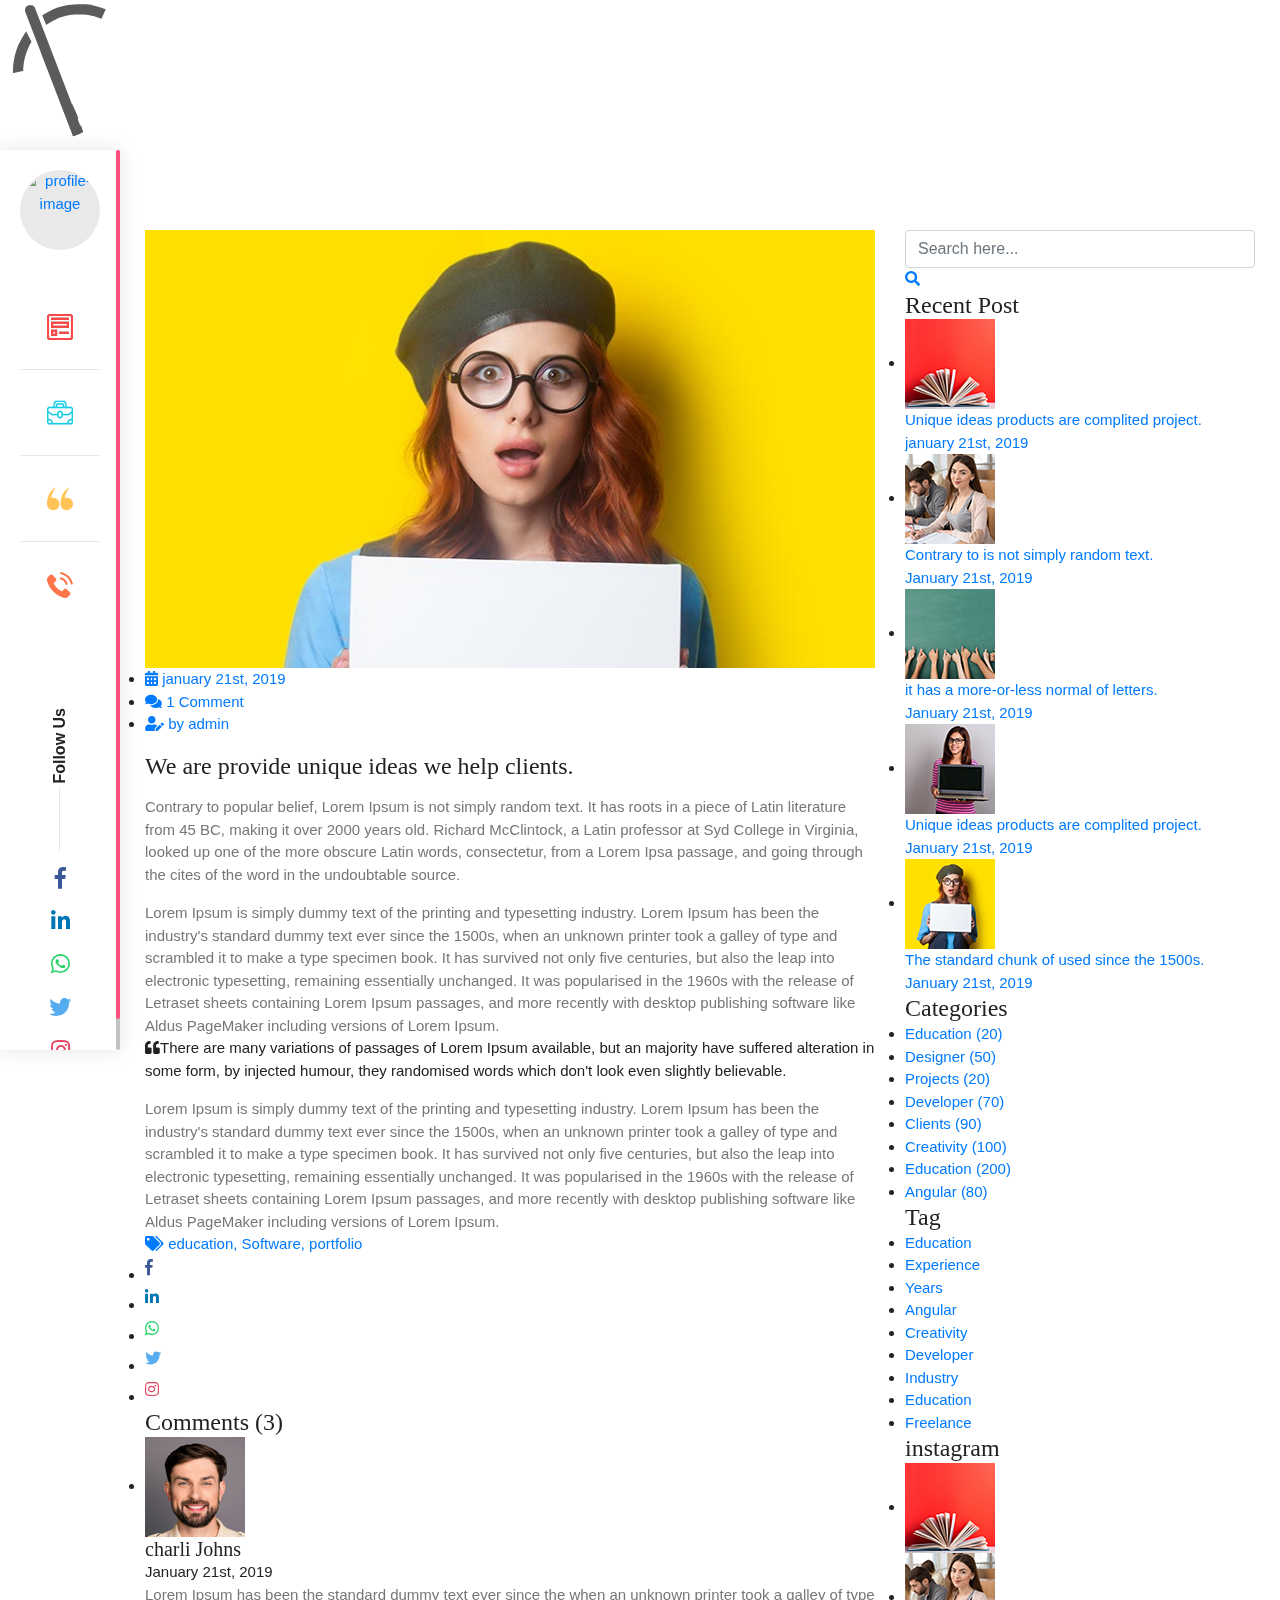
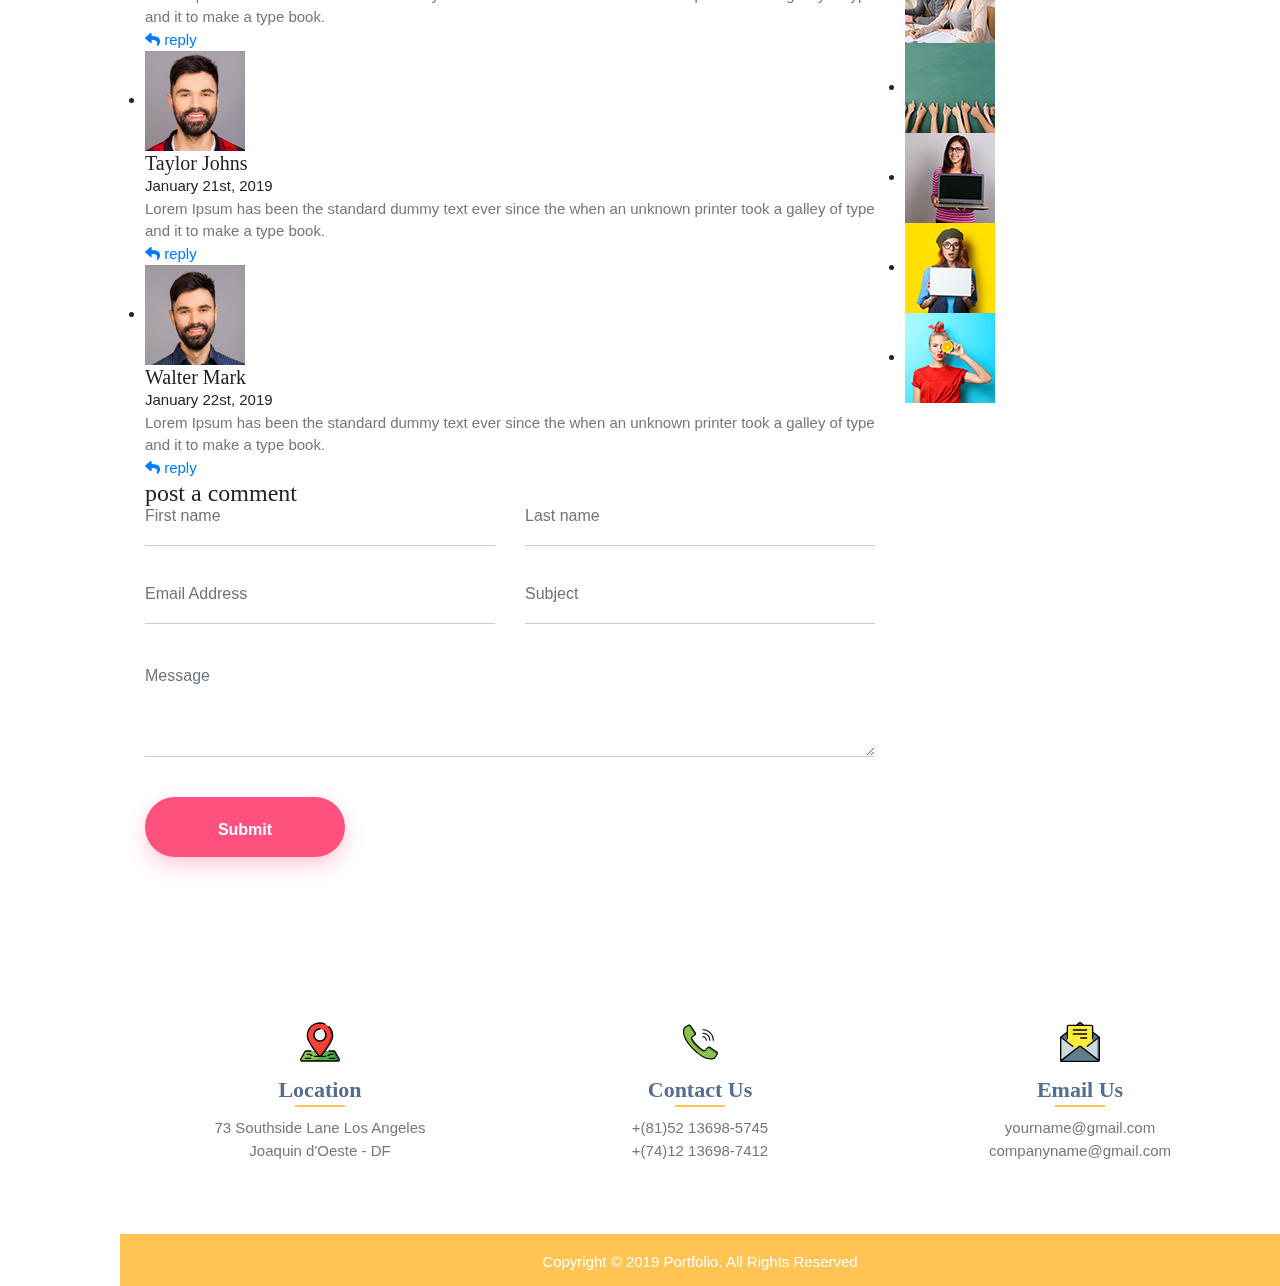
==== commit 10953ec7: "commit" ====
--- a/blog.html
+++ b/blog.html
@@ -1,715 +1,715 @@
-<!doctype html>
-<!-- 
-Template Name: Portfolio Responsive HTML Template
-Version: 1.0.6
-Author: Kamleshyadav
-Website: 
-Purchase:
--->
-<!--[if IE 8]> <html lang="en" class="ie8 no-js"> <![endif]-->
-<!--[if IE 9]> <html lang="en" class="ie9 no-js"> <![endif]-->
-<!--[if !IE]><!-->
-<html lang="en">
-	
-<!-- Mirrored from kamleshyadav.com/html/portfolio/color_version/blog.html by HTTrack Website Copier/3.x [XR&CO'2014], Sat, 14 Aug 2021 17:54:40 GMT -->
-<head>
-		<meta charset="utf-8">
-		<meta name="viewport" content="width=device-width, initial-scale=1, shrink-to-fit=no">
-		<meta name="description" content="Portfolio">
-		<meta name="keywords" content="Creative, minimal, Portfolio, cv, business, Resume, Information, personal portfolio, Professional">
-		<meta name="author" content="kamleshyadav">
-		<meta name="MobileOptimized" content="320">
-		<!--Start Style -->
-		<link rel="stylesheet" href="assets/css/bootstrap.min.css">
-		<link rel="stylesheet" href="assets/css/all.min.css">
-		<link rel="stylesheet" href="assets/css/font.css">
-		<link rel="stylesheet" href="assets/css/animate.css">
-		<link rel="stylesheet" href="assets/css/style.css">
-		<link rel="stylesheet" href="assets/css/scrollbar.css">
-		<!-- Favicon Link -->
-		<link rel="shortcut icon" type="image/png" href="assets/images/favicon.png">
-		
-		<title>Portfolio Responsive HTML Template</title>
-	</head>
-	<body>
-		<!-- preloader section start -->
-		<div class="preloader">
-			<div class="status" ><img src="assets/images/loader.gif" id="preloader_image" alt="loader">
-			</div>
-		</div>
-		
-		<!-- start side bar -->
-		<div class="port_sidebar_wrapper mport_sidebar_wrapper">
-			<div class="port_sidebar_profile">
-				<a href="index.html" class="port_sidebar_position active">
-					<div class="profile_circle ">
-						<img src="assets/images/profile.png" alt="profile-image" class="img-fluid"/>
-					</div>
-				</a>
-			</div>
-			<div class="port_sidebar_nav">
-				<div class="port_navigation">
-					<ul class="nav_list">
-						<li>
-							<div class="tooltip_box">
-								<a href="index.html#about_sec" class="siderbar_menuicon">
-									<span class="first_micon">
-										<svg class="nav_about_svg" xmlns="http://www.w3.org/2000/svg" xmlns:xlink="http://www.w3.org/1999/xlink" width="26px" height="26px">
-											<defs>
-											<filter id="Filter_0">
-												<feFlood flood-color="rgb(255, 74, 74)" flood-opacity="1" result="floodOut" />
-												<feComposite operator="atop" in="floodOut" in2="SourceGraphic" result="compOut" />
-												<feBlend mode="normal" in="compOut" in2="SourceGraphic" />
-											</filter>
-
-											</defs>
-											<g filter="url(#Filter_0)">
-											<path fill-rule="evenodd"  fill="rgb(14, 15, 33)"
-											 d="M21.937,13.863 L4.063,13.863 L4.063,7.776 L21.937,7.776 L21.937,13.863 ZM6.094,11.832 L19.906,11.832 L19.906,9.807 L6.094,9.807 L6.094,11.832 ZM21.937,3.866 L4.063,3.866 L4.063,5.897 L21.937,5.897 L21.937,3.866 ZM21.937,17.767 L12.188,17.767 L12.188,19.799 L21.937,19.799 L21.937,17.767 ZM10.156,21.830 L4.063,21.830 L4.063,15.742 L10.156,15.742 L10.156,21.830 ZM6.094,19.799 L8.125,19.799 L8.125,17.773 L6.094,17.773 L6.094,19.799 ZM22.953,26.000 L3.047,26.000 C1.367,26.000 0.000,24.633 0.000,22.953 L0.000,3.047 C0.000,1.367 1.367,0.000 3.047,0.000 L22.953,0.000 C24.633,0.000 26.000,1.367 26.000,3.047 L26.000,22.953 C26.000,24.633 24.633,26.000 22.953,26.000 L22.953,26.000 ZM3.047,2.031 C2.487,2.031 2.031,2.487 2.031,3.047 L2.031,22.953 C2.031,23.513 2.487,23.969 3.047,23.969 L22.953,23.969 C23.513,23.969 23.969,23.513 23.969,22.953 L23.969,3.047 C23.969,2.487 23.513,2.031 22.953,2.031 L3.047,2.031 Z"/>
-											</g>
-										</svg>
-									</span>
-									<span class="second_micon">
-										
-										<svg class="nav_about_svg" xmlns="http://www.w3.org/2000/svg" xmlns:xlink="http://www.w3.org/1999/xlink" width="26px" height="26px">
-											<defs>
-											<filter>
-												<feFlood flood-color="rgb(255, 74, 74)" flood-opacity="1" result="floodOut" />
-												<feComposite operator="atop" in="floodOut" in2="SourceGraphic" result="compOut" />
-												<feBlend mode="normal" in="compOut" in2="SourceGraphic" />
-											</filter>
-
-											</defs>
-											<g filter="url(#Filter_0)">
-											<path fill-rule="evenodd"  fill="rgb(14, 15, 33)"
-											 d="M21.937,13.863 L4.063,13.863 L4.063,7.776 L21.937,7.776 L21.937,13.863 ZM6.094,11.832 L19.906,11.832 L19.906,9.807 L6.094,9.807 L6.094,11.832 ZM21.937,3.866 L4.063,3.866 L4.063,5.897 L21.937,5.897 L21.937,3.866 ZM21.937,17.767 L12.188,17.767 L12.188,19.799 L21.937,19.799 L21.937,17.767 ZM10.156,21.830 L4.063,21.830 L4.063,15.742 L10.156,15.742 L10.156,21.830 ZM6.094,19.799 L8.125,19.799 L8.125,17.773 L6.094,17.773 L6.094,19.799 ZM22.953,26.000 L3.047,26.000 C1.367,26.000 0.000,24.633 0.000,22.953 L0.000,3.047 C0.000,1.367 1.367,0.000 3.047,0.000 L22.953,0.000 C24.633,0.000 26.000,1.367 26.000,3.047 L26.000,22.953 C26.000,24.633 24.633,26.000 22.953,26.000 L22.953,26.000 ZM3.047,2.031 C2.487,2.031 2.031,2.487 2.031,3.047 L2.031,22.953 C2.031,23.513 2.487,23.969 3.047,23.969 L22.953,23.969 C23.513,23.969 23.969,23.513 23.969,22.953 L23.969,3.047 C23.969,2.487 23.513,2.031 22.953,2.031 L3.047,2.031 Z"/>
-											</g>
-										</svg>										
-									</span>
-								</a>
-								<span class="menu_tooltip">About</span>
-							</div>
-						</li>
-						<li>
-							<div class="tooltip_box">
-								<a href="index.html#project_sec" class="siderbar_menuicon">
-									<span class="first_micon">
-										<svg class="nav__portfolio_svg" xmlns="http://www.w3.org/2000/svg" xmlns:xlink="http://www.w3.org/1999/xlink" width="26px" height="25px">
-										<image  x="0px" y="0px" width="26px" height="25px"  xlink:href="[data-uri]" />
-										</svg>										
-									</span>
-									<span class="second_micon">
-										<svg class="nav__portfolio_svg" xmlns="http://www.w3.org/2000/svg" xmlns:xlink="http://www.w3.org/1999/xlink" width="26px" height="25px">
-										<image  x="0px" y="0px" width="26px" height="25px"  xlink:href="[data-uri]" />
-										</svg>
-									</span>
-								</a>
-								<span class="menu_tooltip">Portfolio</span>
-							</div>
-						</li>
-						<li>
-							<div class="tooltip_box">
-								<a href="index.html#testi_sec" class="siderbar_menuicon">
-									<span class="first_micon">
-										<svg class="nav_quotes_svg" xmlns="http://www.w3.org/2000/svg" viewBox="0 0 508.044 508.044">
-											<g>
-												<g>
-													<path d="M0.108,352.536c0,66.794,54.144,120.938,120.937,120.938c66.794,0,120.938-54.144,120.938-120.938
-														s-54.144-120.937-120.938-120.937c-13.727,0-26.867,2.393-39.168,6.61C109.093,82.118,230.814-18.543,117.979,64.303
-														C-7.138,156.17-0.026,348.84,0.114,352.371C0.114,352.426,0.108,352.475,0.108,352.536z"/>
-													<path d="M266.169,352.536c0,66.794,54.144,120.938,120.938,120.938s120.938-54.144,120.938-120.938S453.9,231.599,387.106,231.599
-														c-13.728,0-26.867,2.393-39.168,6.61C375.154,82.118,496.875-18.543,384.04,64.303C258.923,156.17,266.034,348.84,266.175,352.371
-														C266.175,352.426,266.169,352.475,266.169,352.536z"/>
-												</g>
-											</g>
-										</svg>
-									</span>
-									<span class="second_micon">
-										<svg class="nav_quotes_svg" xmlns="http://www.w3.org/2000/svg" viewBox="0 0 508.044 508.044">
-											<g>
-												<g>
-													<path d="M0.108,352.536c0,66.794,54.144,120.938,120.937,120.938c66.794,0,120.938-54.144,120.938-120.938
-														s-54.144-120.937-120.938-120.937c-13.727,0-26.867,2.393-39.168,6.61C109.093,82.118,230.814-18.543,117.979,64.303
-														C-7.138,156.17-0.026,348.84,0.114,352.371C0.114,352.426,0.108,352.475,0.108,352.536z"/>
-													<path d="M266.169,352.536c0,66.794,54.144,120.938,120.938,120.938s120.938-54.144,120.938-120.938S453.9,231.599,387.106,231.599
-														c-13.728,0-26.867,2.393-39.168,6.61C375.154,82.118,496.875-18.543,384.04,64.303C258.923,156.17,266.034,348.84,266.175,352.371
-														C266.175,352.426,266.169,352.475,266.169,352.536z"/>
-												</g>
-											</g>
-										</svg>
-									</span>
-								</a>
-								<span class="menu_tooltip">Testimonial</span>
-							</div>
-						</li>
-						<li>
-							<div class="tooltip_box">
-								<a href="index.html#contact_sec" class="siderbar_menuicon">
-									<span class="first_micon">
-										<svg  xmlns="http://www.w3.org/2000/svg" viewBox="0 0 480.56 480.56" class="nav_contact_svg" width="20px" height="20px">
-											<g>
-												<g>
-													<path d="M365.354,317.9c-15.7-15.5-35.3-15.5-50.9,0c-11.9,11.8-23.8,23.6-35.5,35.6c-3.2,3.3-5.9,4-9.8,1.8
-														c-7.7-4.2-15.9-7.6-23.3-12.2c-34.5-21.7-63.4-49.6-89-81c-12.7-15.6-24-32.3-31.9-51.1c-1.6-3.8-1.3-6.3,1.8-9.4
-														c11.9-11.5,23.5-23.3,35.2-35.1c16.3-16.4,16.3-35.6-0.1-52.1c-9.3-9.4-18.6-18.6-27.9-28c-9.6-9.6-19.1-19.3-28.8-28.8
-														c-15.7-15.3-35.3-15.3-50.9,0.1c-12,11.8-23.5,23.9-35.7,35.5c-11.3,10.7-17,23.8-18.2,39.1c-1.9,24.9,4.2,48.4,12.8,71.3
-														c17.6,47.4,44.4,89.5,76.9,128.1c43.9,52.2,96.3,93.5,157.6,123.3c27.6,13.4,56.2,23.7,87.3,25.4c21.4,1.2,40-4.2,54.9-20.9
-														c10.2-11.4,21.7-21.8,32.5-32.7c16-16.2,16.1-35.8,0.2-51.8C403.554,355.9,384.454,336.9,365.354,317.9z"/>
-													<path d="M346.254,238.2l36.9-6.3c-5.8-33.9-21.8-64.6-46.1-89c-25.7-25.7-58.2-41.9-94-46.9l-5.2,37.1
-														c27.7,3.9,52.9,16.4,72.8,36.3C329.454,188.2,341.754,212,346.254,238.2z"/>
-													<path d="M403.954,77.8c-42.6-42.6-96.5-69.5-156-77.8l-5.2,37.1c51.4,7.2,98,30.5,134.8,67.2c34.9,34.9,57.8,79,66.1,127.5
-														l36.9-6.3C470.854,169.3,444.354,118.3,403.954,77.8z"/>
-												</g>
-											</g>
-										</svg>
-									</span>
-									<span class="second_micon">
-										<svg  xmlns="http://www.w3.org/2000/svg" viewBox="0 0 480.56 480.56" class="nav_contact_svg" width="20px" height="20px">
-											<g>
-												<g>
-													<path d="M365.354,317.9c-15.7-15.5-35.3-15.5-50.9,0c-11.9,11.8-23.8,23.6-35.5,35.6c-3.2,3.3-5.9,4-9.8,1.8
-														c-7.7-4.2-15.9-7.6-23.3-12.2c-34.5-21.7-63.4-49.6-89-81c-12.7-15.6-24-32.3-31.9-51.1c-1.6-3.8-1.3-6.3,1.8-9.4
-														c11.9-11.5,23.5-23.3,35.2-35.1c16.3-16.4,16.3-35.6-0.1-52.1c-9.3-9.4-18.6-18.6-27.9-28c-9.6-9.6-19.1-19.3-28.8-28.8
-														c-15.7-15.3-35.3-15.3-50.9,0.1c-12,11.8-23.5,23.9-35.7,35.5c-11.3,10.7-17,23.8-18.2,39.1c-1.9,24.9,4.2,48.4,12.8,71.3
-														c17.6,47.4,44.4,89.5,76.9,128.1c43.9,52.2,96.3,93.5,157.6,123.3c27.6,13.4,56.2,23.7,87.3,25.4c21.4,1.2,40-4.2,54.9-20.9
-														c10.2-11.4,21.7-21.8,32.5-32.7c16-16.2,16.1-35.8,0.2-51.8C403.554,355.9,384.454,336.9,365.354,317.9z"/>
-													<path d="M346.254,238.2l36.9-6.3c-5.8-33.9-21.8-64.6-46.1-89c-25.7-25.7-58.2-41.9-94-46.9l-5.2,37.1
-														c27.7,3.9,52.9,16.4,72.8,36.3C329.454,188.2,341.754,212,346.254,238.2z"/>
-													<path d="M403.954,77.8c-42.6-42.6-96.5-69.5-156-77.8l-5.2,37.1c51.4,7.2,98,30.5,134.8,67.2c34.9,34.9,57.8,79,66.1,127.5
-														l36.9-6.3C470.854,169.3,444.354,118.3,403.954,77.8z"/>
-												</g>
-											</g>
-										</svg>
-									</span>
-								</a>
-								<span class="menu_tooltip">Contact</span>
-							</div>
-						</li>
-					</ul>
-				</div>
-			</div>
-			<div class="port_sidebar_social">
-				<div class="port__social_box">
-					<div class="port__followus">
-						<p>Follow Us</p>
-					</div>
-					<ul class="social_list">
-						<li>
-							<a href="javascript:;" class="siderbar_icon">
-								<span class="first_icon"><i class="fab fa-facebook-f nav_fb"></i></span>
-								<span class="second_icon"><i class="fab fa-facebook-f nav_fb"></i></span>
-							</a>
-						</li>
-						<li>
-							<a href="javascript:;" class="siderbar_icon">
-								<span class="first_icon"><i class="fab fa-linkedin-in nav_in"></i></span>
-								<span class="second_icon"><i class="fab fa-linkedin-in nav_in"></i></span>
-							</a>
-						</li>
-						<li>
-							<a href="javascript:;" class="siderbar_icon">
-								<span class="first_icon"><i class="fab fa-whatsapp nav_whats"></i></span>
-								<span class="second_icon"><i class="fab fa-whatsapp nav_whats"></i></span>
-							</a>
-						</li>
-						<li>
-							<a href="javascript:;" class="siderbar_icon">
-								<span class="first_icon"><i class="fab fa-twitter nav_twit"></i></span>
-								<span class="second_icon"><i class="fab fa-twitter nav_twit"></i></span>
-							</a>
-						</li>
-						<li>
-							<a href="javascript:;" class="siderbar_icon">
-								<span class="first_icon"><i class="fab fa-instagram nav_insta"></i></span>
-								<span class="second_icon"><i class="fab fa-instagram nav_insta"></i></span>
-							</a>
-						</li>
-						
-					</ul>
-				</div>	
-			</div>
-		</div>
-		<!-- End side bar -->
-		<div class="port_togglebox">
-			<span></span>
-			<span></span>
-			<span></span>
-		</div>
-		<!-- ================== start inner section ================== -->
-		<div class="port_sec_warapper"> 
-			<div class="port_singleblog_wrapper prt_toppadder80 prt_bottompadder80 ">
-				<div class="container">
-					<div class="row">
-						<div class="col-lg-8">
-							<div class="blog_wrapper">
-								<div class="blog_data">
-									<div class="blog_thumb">
-										<img src="assets/images/port_singleblog01.jpg" alt="blog-image" class="img-fluid">
-									</div>
-									<div class="blog_content">
-										<div class="blog_postinfo pb-3">
-											<ul>
-												<li><a href="javascript:;"> <i class="fas fa-calendar-alt"></i> january 21st, 2019</a></li>
-												<li><a href="javascript:;"> <i class="fas fa-comments"></i> 1 Comment</a></li>
-												<li><a href="javascript:;"> <i class="fas fa-user-edit"></i> by admin</a></li>
-											</ul>
-										</div>
-										<h4 class="blog_heading">We are provide unique ideas we help clients.</h4>
-										<p class="pt-3 pb-3">Contrary to popular belief, Lorem Ipsum is not simply random text. It has roots in a piece of Latin literature from 45 BC, making it over 2000 years old. Richard McClintock, a Latin professor at Syd College in Virginia, looked up one of the more obscure Latin words, consectetur, from a Lorem Ipsa passage, and going through the cites of the word in the undoubtable source.</p>
-										
-										<p>Lorem Ipsum is simply dummy text of the printing and typesetting industry. Lorem Ipsum has been the industry's standard dummy text ever since the 1500s, when an unknown printer took a galley of type and scrambled it to make a type specimen book. It has survived not only five centuries, but also the leap into electronic typesetting, remaining essentially unchanged. It was popularised in the 1960s with the release of Letraset sheets containing Lorem Ipsum passages, and more recently with desktop publishing software like Aldus PageMaker including versions of Lorem Ipsum.</p>
-										<blockquote>
-											<i class="fas fa-quote-left blockquote_icon"></i>There are many variations of passages of Lorem Ipsum available, but an majority have suffered alteration in some form, by injected humour, they randomised words which don't look even slightly believable.</blockquote>
-										<p>Lorem Ipsum is simply dummy text of the printing and typesetting industry. Lorem Ipsum has been the industry's standard dummy text ever since the 1500s, when an unknown printer took a galley of type and scrambled it to make a type specimen book. It has survived not only five centuries, but also the leap into electronic typesetting, remaining essentially unchanged. It was popularised in the 1960s with the release of Letraset sheets containing Lorem Ipsum passages, and more recently with desktop publishing software like Aldus PageMaker including versions of Lorem Ipsum.</p>
-										<div class="blog_shareinfo">
-											<div class="blog_tag">
-												<a href="javascript:;"> <i class="fas fa-tags"></i> education, Software, portfolio</a>
-											</div>
-											<div class="blog_social">
-												<ul class="social_list">
-													<li>
-														<a href="javascript:;" class="siderbar_icon">
-															<span class="first_icon"><i class="fab fa-facebook-f nav_fb"></i></span>
-															<span class="second_icon"><i class="fab fa-facebook-f nav_fb"></i></span>
-														</a>
-													</li>
-													<li>
-														<a href="javascript:;" class="siderbar_icon">
-															<span class="first_icon"><i class="fab fa-linkedin-in nav_in"></i></span>
-															<span class="second_icon"><i class="fab fa-linkedin-in nav_in"></i></span>
-														</a>
-													</li>
-													<li>
-														<a href="javascript:;" class="siderbar_icon">
-															<span class="first_icon"><i class="fab fa-whatsapp nav_whats"></i></span>
-															<span class="second_icon"><i class="fab fa-whatsapp nav_whats"></i></span>
-														</a>
-													</li>
-													<li>
-														<a href="javascript:;" class="siderbar_icon">
-															<span class="first_icon"><i class="fab fa-twitter nav_twit"></i></span>
-															<span class="second_icon"><i class="fab fa-twitter nav_twit"></i></span>
-														</a>
-													</li>
-													<li>
-														<a href="javascript:;" class="siderbar_icon">
-															<span class="first_icon"><i class="fab fa-instagram nav_insta"></i></span>
-															<span class="second_icon"><i class="fab fa-instagram nav_insta"></i></span>
-														</a>
-													</li>
-													
-												</ul>
-											</div>
-										</div>
-									</div>
-								</div>
-								<div class="widget blog_comment">
-									<div class="singlepost_title">
-										<h4 class="widget_title">Comments (3)</h4>
-									</div>
-									<ul>
-										<li class="latest_comment">
-											<div class="comment_thumb">
-												<img src="assets/images/singleblog_user01.png" alt="image" class="img-fluid"/>
-											</div>
-											<div class="comment_data">
-												<div class="client_name">
-													<h5>charli Johns</h5>
-													<span> January 21st, 2019</span>
-												</div>
-												<p>Lorem Ipsum has been the standard dummy text ever since the when an unknown printer took a galley of type and it to make a type book.</p>
-												<a href="javascript:;" class="comment_reply"><i class="fas fa-reply"></i> reply</a>
-											</div>
-										</li>
-										<li class="latest_comment sub_replay">
-											<div class="comment_thumb">
-												<img src="assets/images/singleblog_user02.png" alt="image" class="img-fluid"/>
-											</div>
-											<div class="comment_data">
-												<div class="client_name">
-													<h5>Taylor Johns</h5>
-													<span> January 21st, 2019</span>
-												</div>
-												<p>Lorem Ipsum has been the standard dummy text ever since the when an unknown printer took a galley of type and it to make a type book.</p>
-												<a href="javascript:;" class="comment_reply"><i class="fas fa-reply"></i> reply</a>
-											</div>
-										</li>
-										<li class="latest_comment">
-											<div class="comment_thumb">
-												<img src="assets/images/singleblog_user03.png" alt="image" class="img-fluid"/>
-											</div>
-											<div class="comment_data">
-												<div class="client_name">
-													<h5>Walter Mark</h5>
-													<span> January 22st, 2019</span>
-												</div>
-												<p>Lorem Ipsum has been the standard dummy text ever since the when an unknown printer took a galley of type and it to make a type book.</p>
-												<a href="javascript:;" class="comment_reply"><i class="fas fa-reply"></i> reply</a>
-											</div>
-										</li>
-									</ul>
-								</div>
-								<div class="widget blog_reply">
-									<div class="singlepost_title">
-										<h4 class="widget_title">post a comment</h4>
-									</div>
-									<div class="row">
-										<div class="col-12">
-											<div class="port_contact_form">
-												<form>
-													<div class="row">
-														<div class="col-sm-6">
-															  <div class="form-group">
-																<input type="text" name="first_name" class="form-control require" id="name" placeholder="First name">
-															  </div>
-														</div>
-														<div class="col-sm-6">
-															  <div class="form-group">
-																<input type="text" name="last_name" class="form-control require" id="last-name" placeholder="Last name" >
-															  </div>
-														</div>
-														<div class="col-sm-6">
-															  <div class="form-group">
-																<input type="email" name="email" class="form-control require" id="email" placeholder="Email Address" data-valid="email" data-error="Email should be valid.">
-															  </div>
-														</div>
-														<div class="col-sm-6">
-															  <div class="form-group">
-																<input type="text" name="subject" class="form-control require" id="subject" placeholder="Subject">
-															  </div>
-														</div>
-														<div class="col-12">
-															  <div class="form-group">
-																<textarea  name="message" class="form-control require" rows="3" id="comment" placeholder="Message"></textarea>
-															  </div>
-														</div>
-														<div class="col-12">
-															<div class="banner_btn">
-																<button type="button" class="portfolio_btn btn_red">
-																	<span class="first_text">Submit</span>
-																	<span class="second_text">Send</span>
-																</button>
-															</div>
-														</div>
-														<div class="response"></div>
-													</div>
-												</form>
-											</div>	
-										</div>
-									</div>
-									
-								</div>
-							</div>
-						</div>
-						<div class="col-lg-4">
-							<div class="blogsidebar_wrapper">
-								<div class="widget search_widget">
-									<form>
-										<input class="form-control" type="text" value="" required="" name="search" placeholder="Search here...">
-										<a href="javascript:;" class="blog_searchicon"><i class="fas fa-search"></i></a>
-									</form>									
-								</div>
-								<div class="widget repost_widget">
-									<h4 class="widget_title">Recent Post</h4>	
-									<div class="widget_rp">
-										<ul>
-											<li>
-												<div class="rp_thumb"><a href="javascript:;"><img src="assets/images/blog_insta01.jpg" alt="image" class="img-fluid"/></a></div>
-												<div class="rp_data">
-												<a href="javascript:;" class="rp_heading">Unique ideas products are complited project.</a>
-												<div><a href="javascript:;" class="rp_date">january 21st, 2019</a></div>
-												</div>
-											</li>
-											<li>
-												<div class="rp_thumb"><a href="javascript:;"><img src="assets/images/blog_insta02.jpg" alt="image" class="img-fluid"/></a></div>
-												<div class="rp_data">
-												<a href="javascript:;" class="rp_heading">Contrary to is not simply random text.</a>
-												<div><a href="javascript:;" class="rp_date">January 21st, 2019</a></div>
-												</div>
-											</li>
-											<li>
-												<div class="rp_thumb"><a href="javascript:;"><img src="assets/images/blog_insta03.jpg" alt="image" class="img-fluid"/></a></div>
-												<div class="rp_data">
-												<a href="javascript:;" class="rp_heading">it has a more-or-less normal of letters.</a>
-												<div><a href="javascript:;" class="rp_date">January 21st, 2019</a></div>
-												</div>
-											</li>
-											<li>
-												<div class="rp_thumb"><a href="javascript:;"><img src="assets/images/blog_insta04.jpg" alt="image" class="img-fluid"/></a></div>
-												<div class="rp_data">
-												<a href="javascript:;" class="rp_heading">Unique ideas products are complited project.</a>
-												<div><a href="javascript:;" class="rp_date">January 21st, 2019</a></div>
-												</div>
-											</li>
-											<li>
-												<div class="rp_thumb"><a href="javascript:;"><img src="assets/images/blog_insta05.jpg" alt="image" class="img-fluid"/></a></div>
-												<div class="rp_data">
-												<a href="javascript:;" class="rp_heading">The standard chunk of used since the 1500s.</a>
-												<div><a href="javascript:;" class="rp_date">January 21st, 2019</a></div>
-												</div>
-											</li>
-										</ul>
-									</div>
-								</div>
-								<div class="widget categroies_widget">
-									<h4 class="widget_title">Categories</h4>
-									<ul>
-										<li><a href="javascript:;">Education <span class="category_num">(20)</span></a></li>
-										<li><a href="javascript:;">Designer <span class="category_num">(50)</span></a></li>
-										<li><a href="javascript:;">Projects <span class="category_num">(20)</span></a></li>
-										<li><a href="javascript:;">Developer <span class="category_num">(70)</span></a></li>
-										<li><a href="javascript:;">Clients <span class="category_num">(90)</span></a></li>
-										<li><a href="javascript:;">Creativity <span class="category_num">(100)</span></a></li>
-										<li><a href="javascript:;">Education <span class="category_num">(200)</span></a></li>
-										<li><a href="javascript:;"> Angular <span class="category_num">(80)</span></a></li>
-									</ul>
-								</div>
-								<div class="widget tag_widget">
-									<h4 class="widget_title">Tag</h4>
-									<ul>
-										<li><a href="javascript:;" class="comment_reply">Education</a></li>
-										<li><a href="javascript:;" class="comment_reply">Experience</a></li>
-										<li><a href="javascript:;" class="comment_reply">Years </a></li>
-										<li><a href="javascript:;" class="comment_reply">Angular</a></li>
-										<li><a href="javascript:;" class="comment_reply">Creativity</a></li>
-										<li><a href="javascript:;" class="comment_reply">Developer</a></li>
-										<li><a href="javascript:;" class="comment_reply">Industry</a></li>
-										<li><a href="javascript:;" class="comment_reply">Education</a></li>
-										<li><a href="javascript:;" class="comment_reply">Freelance  </a></li>
-									</ul>									
-								</div>
-								<div class="widget insta_widget">
-									<h4 class="widget_title">instagram</h4>
-									<ul>
-										<li><a href="javascript:;"><img src="assets/images/blog_insta01.jpg" alt="image" class="img-fluid"/></a></li>
-										<li><a href="javascript:;"><img src="assets/images/blog_insta02.jpg" alt="image" class="img-fluid"/></a></li>
-										<li><a href="javascript:;"><img src="assets/images/blog_insta03.jpg" alt="image" class="img-fluid"/></a></li>
-										<li><a href="javascript:;"><img src="assets/images/blog_insta04.jpg" alt="image" class="img-fluid"/></a></li>
-										<li><a href="javascript:;"><img src="assets/images/blog_insta05.jpg" alt="image" class="img-fluid"/></a></li>
-										<li><a href="javascript:;"><img src="assets/images/blog_insta06.jpg" alt="image" class="img-fluid"/></a></li>
-									</ul>									
-								</div>
-							</div>
-						</div>	
-					</div>	
-				</div>
-			</div>	
-			<div class="port_footer_setions prt_toppadder80"> <!-- start footer section  -->
-					<div class="footer_section">
-						<div class="container">
-							<div class="footer_contact_info">
-								<div class="row">
-									<div class="col-sm-4 text-center">
-										<div class="contact_info">
-											<div class="info_img">
-												<svg xmlns="http://www.w3.org/2000/svg" viewBox="0 0 511.998 511.998" style="enable-background:new 0 0 511.998 511.998;" width="40px" height="40px">
-												<g transform="translate(0 -1)">
-													<g transform="translate(1 2)">
-														<path style="fill:#8BC34A;" d="M371.27,370.218h60.817c6.507-0.055,12.539,3.398,15.787,9.037l52.463,93.867
-															c2.889,5.405,2.659,11.945-0.605,17.133c-3.263,5.188-9.058,8.228-15.182,7.964H25.457c-6.123,0.264-11.918-2.776-15.182-7.964
-															c-3.263-5.188-3.494-11.728-0.605-17.133l52.463-93.867c3.247-5.639,9.28-9.092,15.787-9.037H371.27z"/>
-														<path style="fill:#2E7D32;" d="M484.55,498.218H127.003c0,0,170.667-17.067,213.333-128h91.733
-															c6.513-0.07,12.554,3.391,15.787,9.045l52.48,93.867c2.885,5.405,2.652,11.941-0.611,17.126
-															C496.463,495.441,490.671,498.48,484.55,498.218z"/>
-														<path style="fill:#4CAF50;" d="M450.417,498.218H127.003c0,0,170.667-17.067,213.333-128h57.6
-															c6.513-0.07,12.554,3.391,15.787,9.045l52.48,93.867c2.885,5.405,2.652,11.941-0.611,17.126
-															C462.33,495.441,456.538,498.48,450.417,498.218z"/>
-														<path style="fill:#C52828;" d="M417.137,174.207c0,22.357-10.155,50.688-25.344,80.555
-															c-16.467,31.182-35.086,61.178-55.723,89.771c-20.309,28.587-40.533,54.357-55.723,72.96c-4.608,5.717-8.789,10.667-12.288,14.933
-															c-3.195,3.81-7.897,6.032-12.869,6.081c-4.972,0.049-9.717-2.079-12.987-5.825l-0.256-0.256
-															c-3.499-4.267-7.68-9.216-12.288-14.933c-15.189-18.603-35.499-44.373-55.723-72.96c-20.667-28.573-39.288-58.571-55.723-89.771
-															c-15.189-29.867-25.344-58.197-25.344-80.555c-0.104-65.237,38.901-124.181,98.987-149.589
-															c16.004-6.802,33.009-10.952,50.347-12.288c4.181-0.341,8.533-0.512,12.8-0.512c43.021,0,84.279,17.099,114.688,47.531
-															C400.151,89.802,417.224,131.135,417.137,174.207z"/>
-														<path style="fill:#F44335;" d="M391.537,174.207c0,22.357-10.155,50.688-25.344,80.555
-															c-16.467,31.182-35.086,61.178-55.723,89.771c-20.309,28.587-40.533,54.357-55.723,72.96c-4.608,5.717-8.789,10.667-12.288,14.933
-															l-0.256,0.256l-0.256-0.256c-3.499-4.267-7.68-9.216-12.288-14.933c-15.189-18.603-35.499-44.373-55.723-72.96
-															c-20.667-28.573-39.288-58.571-55.723-89.771c-15.189-29.867-25.344-58.197-25.344-80.555
-															c-0.104-65.237,38.901-124.181,98.987-149.589c16.004-6.802,33.009-10.952,50.347-12.288c17.338,1.336,34.343,5.486,50.347,12.288
-															C352.649,50.009,391.661,108.964,391.537,174.207z"/>
-														<path style="fill:#CFD8DC;" d="M331.803,165.418c-0.066,42.388-34.412,76.734-76.8,76.8c-4.287,0.005-8.568-0.337-12.8-1.024
-															c-36.92-6.316-63.914-38.32-63.914-75.776s26.994-69.46,63.914-75.776c4.232-0.687,8.513-1.029,12.8-1.024
-															C297.392,88.683,331.738,123.029,331.803,165.418z"/>
-														<path style="fill:#F5F5F5;" d="M306.203,165.418c-0.088,37.454-27.089,69.423-64,75.776c-36.92-6.316-63.914-38.32-63.914-75.776
-															s26.994-69.46,63.914-75.776C279.115,95.994,306.116,127.964,306.203,165.418z"/>
-													</g>
-													<g>
-														<path d="M167.974,351.473c21.086,29.73,42.138,56.32,56.09,73.446c2.031,2.492,3.934,4.804,5.777,7.031h-42.103
-															c-4.713,0-8.533,3.82-8.533,8.533s3.82,8.533,8.533,8.533H324.27c4.713,0,8.533-3.82,8.533-8.533s-3.821-8.533-8.533-8.533
-															h-42.103c1.843-2.227,3.746-4.54,5.786-7.031c13.943-17.067,34.987-43.716,56.081-73.446
-															c20.929-28.905,39.767-59.267,56.371-90.854c17.425-34.219,26.266-62.626,26.266-84.437c0.058-45.321-17.926-88.801-49.98-120.841
-															c-2.141-2.22-5.313-3.112-8.297-2.333c-2.984,0.779-5.316,3.107-6.099,6.09c-0.783,2.983,0.104,6.156,2.321,8.3
-															c28.852,28.844,45.039,67.985,44.988,108.783c0,19.098-8.209,44.902-24.405,76.689c-16.229,30.855-34.64,60.512-55.091,88.747
-															c-20.804,29.346-41.6,55.637-55.381,72.533c-4.582,5.615-8.704,10.581-12.22,14.78c-1.641,1.874-4.011,2.948-6.502,2.948
-															c-2.491,0-4.861-1.075-6.502-2.948c-3.516-4.198-7.637-9.165-12.22-14.78c-13.781-16.887-34.577-43.179-55.381-72.533
-															c-20.451-28.234-38.862-57.892-55.091-88.747c-16.213-31.787-24.405-57.591-24.405-76.689
-															c-0.005-61.809,36.959-117.627,93.867-141.747c38.238-16.034,81.314-16.034,119.552,0c2.808,1.191,6.038,0.793,8.472-1.044
-															c2.435-1.836,3.705-4.832,3.332-7.859c-0.373-3.027-2.332-5.625-5.14-6.815c-86.898-36.652-187.056,4.062-223.735,90.948
-															c-8.895,21.046-13.457,43.669-13.414,66.517c0,21.811,8.841,50.219,26.266,84.48C128.208,292.234,147.047,322.582,167.974,351.473
-															z"/>
-														<path d="M256.003,99.151c4.713,0,8.533-3.821,8.533-8.533c0-4.713-3.821-8.533-8.533-8.533
-															c-40.71-0.001-75.752,28.757-83.695,68.685c-7.943,39.928,13.426,79.906,51.037,95.486c37.611,15.58,80.99,2.421,103.608-31.428
-															c22.618-33.849,18.175-78.962-10.611-107.749c-2.142-2.218-5.315-3.108-8.299-2.327c-2.983,0.781-5.313,3.111-6.094,6.094
-															c-0.781,2.984,0.109,6.156,2.327,8.299c23.03,23.029,26.585,59.118,8.492,86.198c-18.093,27.08-52.796,37.608-82.885,25.146
-															c-30.089-12.462-47.186-44.444-40.833-76.387S223.435,99.152,256.003,99.151z"/>
-														<path d="M26.457,508.751H485.55c9.426,0.114,18.192-4.829,22.972-12.954c4.539-7.633,4.64-17.113,0.265-24.841l-52.48-93.867
-															c-4.745-8.34-13.624-13.466-23.219-13.406H372.27c-4.713,0-8.533,3.821-8.533,8.533c0,4.713,3.821,8.533,8.533,8.533h60.817
-															c3.416-0.066,6.603,1.715,8.337,4.659l52.463,93.867c1.429,2.442,1.399,5.471-0.077,7.885c-1.743,2.88-4.895,4.605-8.26,4.523
-															H26.457c-3.362,0.08-6.51-1.646-8.252-4.523c-1.476-2.414-1.505-5.443-0.077-7.885l52.463-93.867
-															c1.731-2.943,4.915-4.724,8.329-4.659h60.817c4.713,0,8.533-3.821,8.533-8.533c0-4.713-3.821-8.533-8.533-8.533H78.92
-															c-9.6-0.063-18.486,5.063-23.236,13.406L3.212,470.957c-4.375,7.728-4.274,17.208,0.265,24.841
-															C8.258,503.925,17.028,508.868,26.457,508.751z"/>
-														<path d="M418.137,406.351h-34.133c-1.685,0.003-3.332,0.501-4.736,1.434l-25.6,17.067c-3.921,2.616-4.979,7.915-2.364,11.836
-															c2.616,3.921,7.915,4.979,11.836,2.364l23.424-15.633h31.573c4.713,0,8.533-3.82,8.533-8.533S422.85,406.351,418.137,406.351z"/>
-														<path d="M366.937,466.084c0,4.713,3.82,8.533,8.533,8.533h68.267c4.713,0,8.533-3.82,8.533-8.533s-3.821-8.533-8.533-8.533H375.47
-															C370.757,457.551,366.937,461.371,366.937,466.084z"/>
-														<path d="M153.603,440.484c3.762,0.005,7.083-2.455,8.176-6.055c1.093-3.6-0.301-7.491-3.431-9.578l-25.6-17.067
-															c-1.406-0.934-3.056-1.433-4.745-1.434H93.87c-4.713,0-8.533,3.82-8.533,8.533s3.821,8.533,8.533,8.533h31.573l23.45,15.633
-															C150.288,439.981,151.927,440.48,153.603,440.484z"/>
-														<path d="M68.27,457.551c-4.713,0-8.533,3.821-8.533,8.533s3.821,8.533,8.533,8.533h68.267c4.713,0,8.533-3.82,8.533-8.533
-															s-3.82-8.533-8.533-8.533H68.27z"/>
-													</g>
-												</g>
-												</svg>
-
-											</div>
-											<h2 class="footer_heading">Location</h2>
-											<p>73 Southside Lane Los Angeles</p>
-											<p>Joaquin d'Oeste - DF</p>
-										</div>
-									</div>
-									<div class="col-sm-4 text-center">
-										<div class="contact_info">
-											<div class="info_img">
-												<svg xmlns="http://www.w3.org/2000/svg" viewBox="0 0 512.076 512.076" width="35px" height="40px">
-												<g transform="translate(-1 -1)">
-													<g transform="translate(2 2)">
-														<path style="fill:#558B30;" d="M499.423,430.246l-26.027,43.349c-4.39,7.359-10.476,13.561-17.749,18.091
-															c-4.15,2.614-8.665,4.598-13.397,5.888c-43.179,11.861-138.496,14.336-291.243-138.496S0.649,111.014,12.511,67.835
-															c1.29-4.732,3.274-9.247,5.888-13.397c4.53-7.274,10.732-13.359,18.091-17.749l43.349-26.027
-															c9.899-5.927,22.707-3.035,29.099,6.571l37.632,56.32l31.488,47.275c6.226,9.447,4.187,22.088-4.693,29.099l-10.411,8.107
-															l-28.416,22.016c-8.363,6.532-10.781,18.151-5.717,27.477c11.435,20.48,22.187,44.629,75.605,98.133s77.653,64.171,98.133,75.605
-															c9.326,5.063,20.945,2.646,27.477-5.717l22.016-28.416l8.107-10.411c7.011-8.881,19.651-10.919,29.099-4.693l48.725,32.512
-															l54.869,36.608C502.457,407.538,505.349,420.347,499.423,430.246z"/>
-														<path style="fill:#8BC34A;" d="M482.356,447.312l-26.027,43.349c-0.256,0.341-0.427,0.683-0.683,1.024
-															c-4.15,2.614-8.665,4.598-13.397,5.888c-43.179,11.861-138.496,14.336-291.243-138.496S0.649,111.014,12.511,67.835
-															c1.29-4.732,3.274-9.247,5.888-13.397c0.341-0.256,0.683-0.427,1.024-0.683l43.349-26.027c9.899-5.927,22.707-3.035,29.099,6.571
-															l37.632,56.32l31.488,47.275c6.15,9.464,4.12,22.049-4.693,29.099l-28.587,22.187l-10.24,7.936
-															c-8.382,6.52-10.803,18.155-5.717,27.477c11.435,20.48,22.187,44.629,75.605,98.133s77.653,64.171,98.133,75.605
-															c9.323,5.086,20.957,2.665,27.477-5.717l7.936-10.24l22.187-28.587c7.05-8.814,19.635-10.843,29.099-4.693l48.725,32.512
-															l54.869,36.608C485.391,424.605,488.283,437.414,482.356,447.312z"/>
-													</g>
-													<g>
-														<path d="M406.413,513.056c13.543,0.058,27.033-1.704,40.107-5.239c15.212-4.264,28.18-14.256,36.181-27.878l26.061-43.315
-															c8.301-13.791,4.282-31.672-9.122-40.585l-103.646-69.12c-13.153-8.701-30.785-5.838-40.508,6.579l-30.191,38.818
-															c-3.881,5.116-10.933,6.6-16.546,3.482l-5.743-3.166c-19.038-10.377-42.726-23.296-90.453-71.04
-															c-47.727-47.744-60.672-71.45-71.049-90.453l-3.149-5.743c-3.161-5.612-1.705-12.695,3.413-16.606l38.793-30.182
-															c12.412-9.725,15.279-27.351,6.588-40.508l-69.12-103.646C109.12,1.056,91.25-2.966,77.461,5.323L34.12,31.358
-															C20.502,39.364,10.511,52.33,6.242,67.539c-15.607,56.866-3.866,155.008,140.706,299.597
-															C261.952,482.131,347.567,513.056,406.413,513.056z M22.703,72.054c3.116-10.968,10.354-20.307,20.198-26.061l43.341-26.001
-															c5.983-3.6,13.739-1.855,17.604,3.959l37.547,56.371l31.514,47.266c3.774,5.707,2.534,13.356-2.85,17.579l-38.801,30.182
-															c-11.808,9.029-15.18,25.366-7.91,38.332l3.081,5.598c10.906,20.002,24.465,44.885,73.967,94.379s74.377,63.053,94.37,73.958
-															l5.606,3.089c12.966,7.269,29.303,3.898,38.332-7.91l30.182-38.801c4.224-5.381,11.87-6.62,17.579-2.85l103.637,69.12
-															c5.819,3.863,7.564,11.622,3.959,17.604l-26.001,43.341c-5.746,9.832-15.072,17.061-26.027,20.173
-															c-52.497,14.413-144.213,2.475-283.008-136.32S8.29,124.559,22.703,72.054z"/>
-														<path d="M291.161,86.39c80.081,0.089,144.977,64.986,145.067,145.067c0,4.713,3.821,8.533,8.533,8.533
-															c4.713,0,8.533-3.821,8.533-8.533c-0.099-89.503-72.631-162.035-162.133-162.133c-4.713,0-8.533,3.82-8.533,8.533
-															C282.628,82.569,286.448,86.39,291.161,86.39z"/>
-														<path d="M291.161,137.59c51.816,0.061,93.806,42.051,93.867,93.867c0,4.713,3.82,8.533,8.533,8.533s8.533-3.821,8.533-8.533
-															c-0.071-61.238-49.696-110.863-110.933-110.933c-4.713,0-8.533,3.821-8.533,8.533C282.628,133.769,286.448,137.59,291.161,137.59z
-															"/>
-														<path d="M291.161,188.79c23.552,0.028,42.638,19.114,42.667,42.667c0,4.713,3.82,8.533,8.533,8.533s8.533-3.821,8.533-8.533
-															c-0.038-32.974-26.759-59.696-59.733-59.733c-4.713,0-8.533,3.821-8.533,8.533S286.448,188.79,291.161,188.79z"/>
-													</g>
-												</g>
-												</svg>
-											</div>
-											<h2 class="footer_heading">Contact Us</h2>
-											<p><a href="javascript:;">+(81)52 13698-5745</a></p>
-											<p><a href="javascript:;">+(74)12 13698-7412</a></p>
-										</div>
-									</div>
-									<div class="col-sm-4 text-center">
-										<div class="contact_info">
-											<div class="info_img">
-												<svg xmlns="http://www.w3.org/2000/svg" viewBox="0 0 511.991 511.991" width="40px" height="40px">
-												<g>
-													<g transform="translate(1 1)">
-														<path style="fill:#607D8B;" d="M502.458,195.243v290.133c-0.028,9.414-7.653,17.039-17.067,17.067h-460.8
-															c-9.414-0.028-17.039-7.653-17.067-17.067V195.243l3.584-2.731l2.133,2.731h483.499l2.133-2.731L502.458,195.243z"/>
-														<path style="fill:#CFD8DC;" d="M476.858,195.243v290.133c-0.028,9.414-7.653,17.039-17.067,17.067h-435.2
-															c-9.414-0.028-17.039-7.653-17.067-17.067V195.243h463.616l2.133-2.731L476.858,195.243z"/>
-														<path style="fill:#607D8B;" d="M498.874,192.513l-2.133,2.731l-233.216,179.2h-17.067l-233.216-179.2l-2.133-2.731l81.749-63.573
-															l112.469-87.296l39.339-30.549c6.054-4.779,14.596-4.779,20.651,0l39.339,30.549l112.469,87.296L498.874,192.513z"/>
-														<path style="fill:#FDD834;" d="M417.125,58.71v197.717l-25.6,19.712l-128,98.304h-17.067l-153.6-118.016V58.71
-															c0.028-9.414,7.653-17.039,17.067-17.067h290.133C409.472,41.671,417.097,49.296,417.125,58.71z"/>
-														<path style="fill:#FFEB3A;" d="M391.525,58.71v217.429l-128,98.304h-17.067l-153.6-118.016V58.71
-															c0.028-9.414,7.653-17.039,17.067-17.067h264.533C383.872,41.671,391.497,49.296,391.525,58.71z"/>
-														<path style="fill:#607D8B;" d="M499.13,495.446c-3.185,4.409-8.299,7.014-13.739,6.997h-460.8
-															c-5.439,0.016-10.553-2.588-13.739-6.997l195.499-151.808l38.315-29.781c6.054-4.779,14.596-4.779,20.651,0l38.315,29.781
-															L499.13,495.446z"/>
-													</g>
-													<g>
-														<path d="M511.539,193.999c-0.118-0.505-0.281-0.999-0.486-1.476c-0.244-0.452-0.529-0.881-0.853-1.28
-															c-0.338-0.489-0.727-0.941-1.161-1.348c-0.137-0.119-0.196-0.282-0.341-0.393l-82.039-63.735V59.71
-															c0-14.138-11.462-25.6-25.6-25.6h-92.476L271.556,5.361c-9.149-7.128-21.972-7.128-31.121,0L203.401,34.11h-92.476
-															c-14.138,0-25.6,11.462-25.6,25.6v66.057L3.294,189.502c-0.145,0.111-0.205,0.273-0.341,0.393
-															c-0.434,0.407-0.823,0.859-1.161,1.348c-0.324,0.399-0.61,0.828-0.853,1.28c-0.207,0.476-0.37,0.97-0.486,1.476
-															c-0.178,0.555-0.295,1.127-0.35,1.707c0,0.171-0.102,0.324-0.102,0.503v290.167c0.034,2.748,0.515,5.471,1.425,8.064
-															c-1.959,2.954-1.867,6.816,0.229,9.674s5.752,4.106,9.158,3.126c4.312,3.081,9.48,4.737,14.78,4.736h460.8
-															c5.322-0.011,10.506-1.691,14.822-4.804c0.728,0.224,1.483,0.347,2.244,0.367c3.117,0.018,5.991-1.68,7.479-4.419
-															c1.488-2.739,1.349-6.074-0.362-8.68c0.907-2.593,1.385-5.317,1.417-8.064V196.243c0-0.179-0.094-0.333-0.102-0.503
-															C511.836,195.148,511.719,194.565,511.539,193.999z M250.871,18.827c2.98-2.368,7.2-2.368,10.18,0l19.686,15.283h-49.493
-															L250.871,18.827z M93.858,221.843c4.713,0,8.533-3.821,8.533-8.533V59.71c0-4.713,3.821-8.533,8.533-8.533h290.133
-															c4.713,0,8.533,3.821,8.533,8.533v153.6c0,4.713,3.82,8.533,8.533,8.533s8.533-3.821,8.533-8.533v-65.937l60.032,46.643
-															L344.371,304.531c-3.723,2.891-4.397,8.253-1.506,11.977c2.891,3.723,8.253,4.397,11.977,1.506l140.083-108.774v272.341
-															L271.539,308.09c-9.143-7.118-21.952-7.118-31.095,0L17.058,481.581V209.239l139.836,108.587
-															c3.726,2.889,9.088,2.211,11.977-1.515c2.889-3.725,2.211-9.088-1.515-11.977L25.293,194.016l60.032-46.643v65.937
-															C85.325,218.023,89.145,221.843,93.858,221.843z M484.275,494.91H27.708l223.164-173.346c2.982-2.354,7.19-2.354,10.172,0
-															L484.275,494.91z"/>
-														<path d="M170.658,110.91h170.667c4.713,0,8.533-3.821,8.533-8.533c0-4.713-3.82-8.533-8.533-8.533H170.658
-															c-4.713,0-8.533,3.821-8.533,8.533C162.125,107.089,165.945,110.91,170.658,110.91z"/>
-														<path d="M170.658,162.11h170.667c4.713,0,8.533-3.821,8.533-8.533c0-4.713-3.82-8.533-8.533-8.533H170.658
-															c-4.713,0-8.533,3.821-8.533,8.533C162.125,158.289,165.945,162.11,170.658,162.11z"/>
-														<path d="M341.325,196.243h-76.8c-4.713,0-8.533,3.821-8.533,8.533s3.82,8.533,8.533,8.533h76.8c4.713,0,8.533-3.82,8.533-8.533
-															S346.038,196.243,341.325,196.243z"/>
-													</g>
-												</g>
-												</svg>
-											</div>
-											<h2 class="footer_heading">Email Us</h2>
-											<p><a href="javascript:;">yourname@gmail.com</a></p>
-											<p><a href="javascript:;">companyname@gmail.com</a></p>
-										</div>
-									</div>
-									
-								</div>
-							</div>
-						</div>
-						<div class="copy_right_wrapper ">
-							<div class="col-12 text-center">
-								<p class="copy_right">Copyright &copy; 2019 <a href="javascript:;">Portfolio.</a> All Rights Reserved</p>
-							</div>
-						</div>
-					</div>
-				</div><!-- End Footer section  -->
-		</div> 
-		
-		<!-- ================== End inner section ================== -->
-		
-		<!-- go to top button -->
-		<div class="bottom_top">
-			<i class="fas fa-arrow-up">
-			</i><i class="fas fa-arrow-up"></i>
-		</div>
-    <!-- Optional JavaScript -->
-    <!-- jQuery first, then Popper.js, then Bootstrap JS -->
-    <script src="assets/js/jquery.min.js"></script>
-    <script src="assets/js/bootstrap.min.js"></script>
-    <script src="assets/js/scrollbar.js"></script>
-    <script src="assets/js/custom.js"></script>
-
-	</body>
-
-<!-- Mirrored from kamleshyadav.com/html/portfolio/color_version/blog.html by HTTrack Website Copier/3.x [XR&CO'2014], Sat, 14 Aug 2021 17:54:50 GMT -->
+<!doctype html>
+<!-- 
+Template Name: Portfolio Responsive HTML Template
+Version: 1.0.6
+Author: Kamleshyadav
+Website: 
+Purchase:
+-->
+<!--[if IE 8]> <html lang="en" class="ie8 no-js"> <![endif]-->
+<!--[if IE 9]> <html lang="en" class="ie9 no-js"> <![endif]-->
+<!--[if !IE]><!-->
+<html lang="en">
+	
+<!-- Mirrored from kamleshyadav.com/html/portfolio/color_version/blog.html by HTTrack Website Copier/3.x [XR&CO'2014], Sat, 14 Aug 2021 17:54:40 GMT -->
+<head>
+		<meta charset="utf-8">
+		<meta name="viewport" content="width=device-width, initial-scale=1, shrink-to-fit=no">
+		<meta name="description" content="Portfolio">
+		<meta name="keywords" content="Creative, minimal, Portfolio, cv, business, Resume, Information, personal portfolio, Professional">
+		<meta name="author" content="kamleshyadav">
+		<meta name="MobileOptimized" content="320">
+		<!--Start Style -->
+		<link rel="stylesheet" href="assets/css/bootstrap.min.css">
+		<link rel="stylesheet" href="assets/css/all.min.css">
+		<link rel="stylesheet" href="assets/css/font.css">
+		<link rel="stylesheet" href="assets/css/animate.css">
+		<link rel="stylesheet" href="assets/css/style.css">
+		<link rel="stylesheet" href="assets/css/scrollbar.css">
+		<!-- Favicon Link -->
+		<link rel="shortcut icon" type="image/png" href="assets/images/favicon.png">
+		
+		<title>Portfolio Responsive HTML Template</title>
+	</head>
+	<body>
+		<!-- preloader section start -->
+		<div class="preloader">
+			<div class="status" ><img src="assets/images/loader.gif" id="preloader_image" alt="loader">
+			</div>
+		</div>
+		
+		<!-- start side bar -->
+		<div class="port_sidebar_wrapper mport_sidebar_wrapper">
+			<div class="port_sidebar_profile">
+				<a href="index.html" class="port_sidebar_position active">
+					<div class="profile_circle ">
+						<img src="assets/images/profile.png" alt="profile-image" class="img-fluid"/>
+					</div>
+				</a>
+			</div>
+			<div class="port_sidebar_nav">
+				<div class="port_navigation">
+					<ul class="nav_list">
+						<li>
+							<div class="tooltip_box">
+								<a href="index.html#about_sec" class="siderbar_menuicon">
+									<span class="first_micon">
+										<svg class="nav_about_svg" xmlns="http://www.w3.org/2000/svg" xmlns:xlink="http://www.w3.org/1999/xlink" width="26px" height="26px">
+											<defs>
+											<filter id="Filter_0">
+												<feFlood flood-color="rgb(255, 74, 74)" flood-opacity="1" result="floodOut" />
+												<feComposite operator="atop" in="floodOut" in2="SourceGraphic" result="compOut" />
+												<feBlend mode="normal" in="compOut" in2="SourceGraphic" />
+											</filter>
+
+											</defs>
+											<g filter="url(#Filter_0)">
+											<path fill-rule="evenodd"  fill="rgb(14, 15, 33)"
+											 d="M21.937,13.863 L4.063,13.863 L4.063,7.776 L21.937,7.776 L21.937,13.863 ZM6.094,11.832 L19.906,11.832 L19.906,9.807 L6.094,9.807 L6.094,11.832 ZM21.937,3.866 L4.063,3.866 L4.063,5.897 L21.937,5.897 L21.937,3.866 ZM21.937,17.767 L12.188,17.767 L12.188,19.799 L21.937,19.799 L21.937,17.767 ZM10.156,21.830 L4.063,21.830 L4.063,15.742 L10.156,15.742 L10.156,21.830 ZM6.094,19.799 L8.125,19.799 L8.125,17.773 L6.094,17.773 L6.094,19.799 ZM22.953,26.000 L3.047,26.000 C1.367,26.000 0.000,24.633 0.000,22.953 L0.000,3.047 C0.000,1.367 1.367,0.000 3.047,0.000 L22.953,0.000 C24.633,0.000 26.000,1.367 26.000,3.047 L26.000,22.953 C26.000,24.633 24.633,26.000 22.953,26.000 L22.953,26.000 ZM3.047,2.031 C2.487,2.031 2.031,2.487 2.031,3.047 L2.031,22.953 C2.031,23.513 2.487,23.969 3.047,23.969 L22.953,23.969 C23.513,23.969 23.969,23.513 23.969,22.953 L23.969,3.047 C23.969,2.487 23.513,2.031 22.953,2.031 L3.047,2.031 Z"/>
+											</g>
+										</svg>
+									</span>
+									<span class="second_micon">
+										
+										<svg class="nav_about_svg" xmlns="http://www.w3.org/2000/svg" xmlns:xlink="http://www.w3.org/1999/xlink" width="26px" height="26px">
+											<defs>
+											<filter>
+												<feFlood flood-color="rgb(255, 74, 74)" flood-opacity="1" result="floodOut" />
+												<feComposite operator="atop" in="floodOut" in2="SourceGraphic" result="compOut" />
+												<feBlend mode="normal" in="compOut" in2="SourceGraphic" />
+											</filter>
+
+											</defs>
+											<g filter="url(#Filter_0)">
+											<path fill-rule="evenodd"  fill="rgb(14, 15, 33)"
+											 d="M21.937,13.863 L4.063,13.863 L4.063,7.776 L21.937,7.776 L21.937,13.863 ZM6.094,11.832 L19.906,11.832 L19.906,9.807 L6.094,9.807 L6.094,11.832 ZM21.937,3.866 L4.063,3.866 L4.063,5.897 L21.937,5.897 L21.937,3.866 ZM21.937,17.767 L12.188,17.767 L12.188,19.799 L21.937,19.799 L21.937,17.767 ZM10.156,21.830 L4.063,21.830 L4.063,15.742 L10.156,15.742 L10.156,21.830 ZM6.094,19.799 L8.125,19.799 L8.125,17.773 L6.094,17.773 L6.094,19.799 ZM22.953,26.000 L3.047,26.000 C1.367,26.000 0.000,24.633 0.000,22.953 L0.000,3.047 C0.000,1.367 1.367,0.000 3.047,0.000 L22.953,0.000 C24.633,0.000 26.000,1.367 26.000,3.047 L26.000,22.953 C26.000,24.633 24.633,26.000 22.953,26.000 L22.953,26.000 ZM3.047,2.031 C2.487,2.031 2.031,2.487 2.031,3.047 L2.031,22.953 C2.031,23.513 2.487,23.969 3.047,23.969 L22.953,23.969 C23.513,23.969 23.969,23.513 23.969,22.953 L23.969,3.047 C23.969,2.487 23.513,2.031 22.953,2.031 L3.047,2.031 Z"/>
+											</g>
+										</svg>										
+									</span>
+								</a>
+								<span class="menu_tooltip">About</span>
+							</div>
+						</li>
+						<li>
+							<div class="tooltip_box">
+								<a href="index.html#project_sec" class="siderbar_menuicon">
+									<span class="first_micon">
+										<svg class="nav__portfolio_svg" xmlns="http://www.w3.org/2000/svg" xmlns:xlink="http://www.w3.org/1999/xlink" width="26px" height="25px">
+										<image  x="0px" y="0px" width="26px" height="25px"  xlink:href="[data-uri]" />
+										</svg>										
+									</span>
+									<span class="second_micon">
+										<svg class="nav__portfolio_svg" xmlns="http://www.w3.org/2000/svg" xmlns:xlink="http://www.w3.org/1999/xlink" width="26px" height="25px">
+										<image  x="0px" y="0px" width="26px" height="25px"  xlink:href="[data-uri]" />
+										</svg>
+									</span>
+								</a>
+								<span class="menu_tooltip">Portfolio</span>
+							</div>
+						</li>
+						<li>
+							<div class="tooltip_box">
+								<a href="index.html#testi_sec" class="siderbar_menuicon">
+									<span class="first_micon">
+										<svg class="nav_quotes_svg" xmlns="http://www.w3.org/2000/svg" viewBox="0 0 508.044 508.044">
+											<g>
+												<g>
+													<path d="M0.108,352.536c0,66.794,54.144,120.938,120.937,120.938c66.794,0,120.938-54.144,120.938-120.938
+														s-54.144-120.937-120.938-120.937c-13.727,0-26.867,2.393-39.168,6.61C109.093,82.118,230.814-18.543,117.979,64.303
+														C-7.138,156.17-0.026,348.84,0.114,352.371C0.114,352.426,0.108,352.475,0.108,352.536z"/>
+													<path d="M266.169,352.536c0,66.794,54.144,120.938,120.938,120.938s120.938-54.144,120.938-120.938S453.9,231.599,387.106,231.599
+														c-13.728,0-26.867,2.393-39.168,6.61C375.154,82.118,496.875-18.543,384.04,64.303C258.923,156.17,266.034,348.84,266.175,352.371
+														C266.175,352.426,266.169,352.475,266.169,352.536z"/>
+												</g>
+											</g>
+										</svg>
+									</span>
+									<span class="second_micon">
+										<svg class="nav_quotes_svg" xmlns="http://www.w3.org/2000/svg" viewBox="0 0 508.044 508.044">
+											<g>
+												<g>
+													<path d="M0.108,352.536c0,66.794,54.144,120.938,120.937,120.938c66.794,0,120.938-54.144,120.938-120.938
+														s-54.144-120.937-120.938-120.937c-13.727,0-26.867,2.393-39.168,6.61C109.093,82.118,230.814-18.543,117.979,64.303
+														C-7.138,156.17-0.026,348.84,0.114,352.371C0.114,352.426,0.108,352.475,0.108,352.536z"/>
+													<path d="M266.169,352.536c0,66.794,54.144,120.938,120.938,120.938s120.938-54.144,120.938-120.938S453.9,231.599,387.106,231.599
+														c-13.728,0-26.867,2.393-39.168,6.61C375.154,82.118,496.875-18.543,384.04,64.303C258.923,156.17,266.034,348.84,266.175,352.371
+														C266.175,352.426,266.169,352.475,266.169,352.536z"/>
+												</g>
+											</g>
+										</svg>
+									</span>
+								</a>
+								<span class="menu_tooltip">Testimonial</span>
+							</div>
+						</li>
+						<li>
+							<div class="tooltip_box">
+								<a href="index.html#contact_sec" class="siderbar_menuicon">
+									<span class="first_micon">
+										<svg  xmlns="http://www.w3.org/2000/svg" viewBox="0 0 480.56 480.56" class="nav_contact_svg" width="20px" height="20px">
+											<g>
+												<g>
+													<path d="M365.354,317.9c-15.7-15.5-35.3-15.5-50.9,0c-11.9,11.8-23.8,23.6-35.5,35.6c-3.2,3.3-5.9,4-9.8,1.8
+														c-7.7-4.2-15.9-7.6-23.3-12.2c-34.5-21.7-63.4-49.6-89-81c-12.7-15.6-24-32.3-31.9-51.1c-1.6-3.8-1.3-6.3,1.8-9.4
+														c11.9-11.5,23.5-23.3,35.2-35.1c16.3-16.4,16.3-35.6-0.1-52.1c-9.3-9.4-18.6-18.6-27.9-28c-9.6-9.6-19.1-19.3-28.8-28.8
+														c-15.7-15.3-35.3-15.3-50.9,0.1c-12,11.8-23.5,23.9-35.7,35.5c-11.3,10.7-17,23.8-18.2,39.1c-1.9,24.9,4.2,48.4,12.8,71.3
+														c17.6,47.4,44.4,89.5,76.9,128.1c43.9,52.2,96.3,93.5,157.6,123.3c27.6,13.4,56.2,23.7,87.3,25.4c21.4,1.2,40-4.2,54.9-20.9
+														c10.2-11.4,21.7-21.8,32.5-32.7c16-16.2,16.1-35.8,0.2-51.8C403.554,355.9,384.454,336.9,365.354,317.9z"/>
+													<path d="M346.254,238.2l36.9-6.3c-5.8-33.9-21.8-64.6-46.1-89c-25.7-25.7-58.2-41.9-94-46.9l-5.2,37.1
+														c27.7,3.9,52.9,16.4,72.8,36.3C329.454,188.2,341.754,212,346.254,238.2z"/>
+													<path d="M403.954,77.8c-42.6-42.6-96.5-69.5-156-77.8l-5.2,37.1c51.4,7.2,98,30.5,134.8,67.2c34.9,34.9,57.8,79,66.1,127.5
+														l36.9-6.3C470.854,169.3,444.354,118.3,403.954,77.8z"/>
+												</g>
+											</g>
+										</svg>
+									</span>
+									<span class="second_micon">
+										<svg  xmlns="http://www.w3.org/2000/svg" viewBox="0 0 480.56 480.56" class="nav_contact_svg" width="20px" height="20px">
+											<g>
+												<g>
+													<path d="M365.354,317.9c-15.7-15.5-35.3-15.5-50.9,0c-11.9,11.8-23.8,23.6-35.5,35.6c-3.2,3.3-5.9,4-9.8,1.8
+														c-7.7-4.2-15.9-7.6-23.3-12.2c-34.5-21.7-63.4-49.6-89-81c-12.7-15.6-24-32.3-31.9-51.1c-1.6-3.8-1.3-6.3,1.8-9.4
+														c11.9-11.5,23.5-23.3,35.2-35.1c16.3-16.4,16.3-35.6-0.1-52.1c-9.3-9.4-18.6-18.6-27.9-28c-9.6-9.6-19.1-19.3-28.8-28.8
+														c-15.7-15.3-35.3-15.3-50.9,0.1c-12,11.8-23.5,23.9-35.7,35.5c-11.3,10.7-17,23.8-18.2,39.1c-1.9,24.9,4.2,48.4,12.8,71.3
+														c17.6,47.4,44.4,89.5,76.9,128.1c43.9,52.2,96.3,93.5,157.6,123.3c27.6,13.4,56.2,23.7,87.3,25.4c21.4,1.2,40-4.2,54.9-20.9
+														c10.2-11.4,21.7-21.8,32.5-32.7c16-16.2,16.1-35.8,0.2-51.8C403.554,355.9,384.454,336.9,365.354,317.9z"/>
+													<path d="M346.254,238.2l36.9-6.3c-5.8-33.9-21.8-64.6-46.1-89c-25.7-25.7-58.2-41.9-94-46.9l-5.2,37.1
+														c27.7,3.9,52.9,16.4,72.8,36.3C329.454,188.2,341.754,212,346.254,238.2z"/>
+													<path d="M403.954,77.8c-42.6-42.6-96.5-69.5-156-77.8l-5.2,37.1c51.4,7.2,98,30.5,134.8,67.2c34.9,34.9,57.8,79,66.1,127.5
+														l36.9-6.3C470.854,169.3,444.354,118.3,403.954,77.8z"/>
+												</g>
+											</g>
+										</svg>
+									</span>
+								</a>
+								<span class="menu_tooltip">Contact</span>
+							</div>
+						</li>
+					</ul>
+				</div>
+			</div>
+			<div class="port_sidebar_social">
+				<div class="port__social_box">
+					<div class="port__followus">
+						<p>Follow Us</p>
+					</div>
+					<ul class="social_list">
+						<li>
+							<a href="javascript:;" class="siderbar_icon">
+								<span class="first_icon"><i class="fab fa-facebook-f nav_fb"></i></span>
+								<span class="second_icon"><i class="fab fa-facebook-f nav_fb"></i></span>
+							</a>
+						</li>
+						<li>
+							<a href="javascript:;" class="siderbar_icon">
+								<span class="first_icon"><i class="fab fa-linkedin-in nav_in"></i></span>
+								<span class="second_icon"><i class="fab fa-linkedin-in nav_in"></i></span>
+							</a>
+						</li>
+						<li>
+							<a href="javascript:;" class="siderbar_icon">
+								<span class="first_icon"><i class="fab fa-whatsapp nav_whats"></i></span>
+								<span class="second_icon"><i class="fab fa-whatsapp nav_whats"></i></span>
+							</a>
+						</li>
+						<li>
+							<a href="javascript:;" class="siderbar_icon">
+								<span class="first_icon"><i class="fab fa-twitter nav_twit"></i></span>
+								<span class="second_icon"><i class="fab fa-twitter nav_twit"></i></span>
+							</a>
+						</li>
+						<li>
+							<a href="javascript:;" class="siderbar_icon">
+								<span class="first_icon"><i class="fab fa-instagram nav_insta"></i></span>
+								<span class="second_icon"><i class="fab fa-instagram nav_insta"></i></span>
+							</a>
+						</li>
+						
+					</ul>
+				</div>	
+			</div>
+		</div>
+		<!-- End side bar -->
+		<div class="port_togglebox">
+			<span></span>
+			<span></span>
+			<span></span>
+		</div>
+		<!-- ================== start inner section ================== -->
+		<div class="port_sec_warapper"> 
+			<div class="port_singleblog_wrapper prt_toppadder80 prt_bottompadder80 ">
+				<div class="container">
+					<div class="row">
+						<div class="col-lg-8">
+							<div class="blog_wrapper">
+								<div class="blog_data">
+									<div class="blog_thumb">
+										<img src="assets/images/port_singleblog01.jpg" alt="blog-image" class="img-fluid">
+									</div>
+									<div class="blog_content">
+										<div class="blog_postinfo pb-3">
+											<ul>
+												<li><a href="javascript:;"> <i class="fas fa-calendar-alt"></i> january 21st, 2019</a></li>
+												<li><a href="javascript:;"> <i class="fas fa-comments"></i> 1 Comment</a></li>
+												<li><a href="javascript:;"> <i class="fas fa-user-edit"></i> by admin</a></li>
+											</ul>
+										</div>
+										<h4 class="blog_heading">We are provide unique ideas we help clients.</h4>
+										<p class="pt-3 pb-3">Contrary to popular belief, Lorem Ipsum is not simply random text. It has roots in a piece of Latin literature from 45 BC, making it over 2000 years old. Richard McClintock, a Latin professor at Syd College in Virginia, looked up one of the more obscure Latin words, consectetur, from a Lorem Ipsa passage, and going through the cites of the word in the undoubtable source.</p>
+										
+										<p>Lorem Ipsum is simply dummy text of the printing and typesetting industry. Lorem Ipsum has been the industry's standard dummy text ever since the 1500s, when an unknown printer took a galley of type and scrambled it to make a type specimen book. It has survived not only five centuries, but also the leap into electronic typesetting, remaining essentially unchanged. It was popularised in the 1960s with the release of Letraset sheets containing Lorem Ipsum passages, and more recently with desktop publishing software like Aldus PageMaker including versions of Lorem Ipsum.</p>
+										<blockquote>
+											<i class="fas fa-quote-left blockquote_icon"></i>There are many variations of passages of Lorem Ipsum available, but an majority have suffered alteration in some form, by injected humour, they randomised words which don't look even slightly believable.</blockquote>
+										<p>Lorem Ipsum is simply dummy text of the printing and typesetting industry. Lorem Ipsum has been the industry's standard dummy text ever since the 1500s, when an unknown printer took a galley of type and scrambled it to make a type specimen book. It has survived not only five centuries, but also the leap into electronic typesetting, remaining essentially unchanged. It was popularised in the 1960s with the release of Letraset sheets containing Lorem Ipsum passages, and more recently with desktop publishing software like Aldus PageMaker including versions of Lorem Ipsum.</p>
+										<div class="blog_shareinfo">
+											<div class="blog_tag">
+												<a href="javascript:;"> <i class="fas fa-tags"></i> education, Software, portfolio</a>
+											</div>
+											<div class="blog_social">
+												<ul class="social_list">
+													<li>
+														<a href="javascript:;" class="siderbar_icon">
+															<span class="first_icon"><i class="fab fa-facebook-f nav_fb"></i></span>
+															<span class="second_icon"><i class="fab fa-facebook-f nav_fb"></i></span>
+														</a>
+													</li>
+													<li>
+														<a href="javascript:;" class="siderbar_icon">
+															<span class="first_icon"><i class="fab fa-linkedin-in nav_in"></i></span>
+															<span class="second_icon"><i class="fab fa-linkedin-in nav_in"></i></span>
+														</a>
+													</li>
+													<li>
+														<a href="javascript:;" class="siderbar_icon">
+															<span class="first_icon"><i class="fab fa-whatsapp nav_whats"></i></span>
+															<span class="second_icon"><i class="fab fa-whatsapp nav_whats"></i></span>
+														</a>
+													</li>
+													<li>
+														<a href="javascript:;" class="siderbar_icon">
+															<span class="first_icon"><i class="fab fa-twitter nav_twit"></i></span>
+															<span class="second_icon"><i class="fab fa-twitter nav_twit"></i></span>
+														</a>
+													</li>
+													<li>
+														<a href="javascript:;" class="siderbar_icon">
+															<span class="first_icon"><i class="fab fa-instagram nav_insta"></i></span>
+															<span class="second_icon"><i class="fab fa-instagram nav_insta"></i></span>
+														</a>
+													</li>
+													
+												</ul>
+											</div>
+										</div>
+									</div>
+								</div>
+								<div class="widget blog_comment">
+									<div class="singlepost_title">
+										<h4 class="widget_title">Comments (3)</h4>
+									</div>
+									<ul>
+										<li class="latest_comment">
+											<div class="comment_thumb">
+												<img src="assets/images/singleblog_user01.png" alt="image" class="img-fluid"/>
+											</div>
+											<div class="comment_data">
+												<div class="client_name">
+													<h5>charli Johns</h5>
+													<span> January 21st, 2019</span>
+												</div>
+												<p>Lorem Ipsum has been the standard dummy text ever since the when an unknown printer took a galley of type and it to make a type book.</p>
+												<a href="javascript:;" class="comment_reply"><i class="fas fa-reply"></i> reply</a>
+											</div>
+										</li>
+										<li class="latest_comment sub_replay">
+											<div class="comment_thumb">
+												<img src="assets/images/singleblog_user02.png" alt="image" class="img-fluid"/>
+											</div>
+											<div class="comment_data">
+												<div class="client_name">
+													<h5>Taylor Johns</h5>
+													<span> January 21st, 2019</span>
+												</div>
+												<p>Lorem Ipsum has been the standard dummy text ever since the when an unknown printer took a galley of type and it to make a type book.</p>
+												<a href="javascript:;" class="comment_reply"><i class="fas fa-reply"></i> reply</a>
+											</div>
+										</li>
+										<li class="latest_comment">
+											<div class="comment_thumb">
+												<img src="assets/images/singleblog_user03.png" alt="image" class="img-fluid"/>
+											</div>
+											<div class="comment_data">
+												<div class="client_name">
+													<h5>Walter Mark</h5>
+													<span> January 22st, 2019</span>
+												</div>
+												<p>Lorem Ipsum has been the standard dummy text ever since the when an unknown printer took a galley of type and it to make a type book.</p>
+												<a href="javascript:;" class="comment_reply"><i class="fas fa-reply"></i> reply</a>
+											</div>
+										</li>
+									</ul>
+								</div>
+								<div class="widget blog_reply">
+									<div class="singlepost_title">
+										<h4 class="widget_title">post a comment</h4>
+									</div>
+									<div class="row">
+										<div class="col-12">
+											<div class="port_contact_form">
+												<form>
+													<div class="row">
+														<div class="col-sm-6">
+															  <div class="form-group">
+																<input type="text" name="first_name" class="form-control require" id="name" placeholder="First name">
+															  </div>
+														</div>
+														<div class="col-sm-6">
+															  <div class="form-group">
+																<input type="text" name="last_name" class="form-control require" id="last-name" placeholder="Last name" >
+															  </div>
+														</div>
+														<div class="col-sm-6">
+															  <div class="form-group">
+																<input type="email" name="email" class="form-control require" id="email" placeholder="Email Address" data-valid="email" data-error="Email should be valid.">
+															  </div>
+														</div>
+														<div class="col-sm-6">
+															  <div class="form-group">
+																<input type="text" name="subject" class="form-control require" id="subject" placeholder="Subject">
+															  </div>
+														</div>
+														<div class="col-12">
+															  <div class="form-group">
+																<textarea  name="message" class="form-control require" rows="3" id="comment" placeholder="Message"></textarea>
+															  </div>
+														</div>
+														<div class="col-12">
+															<div class="banner_btn">
+																<button type="button" class="portfolio_btn btn_red">
+																	<span class="first_text">Submit</span>
+																	<span class="second_text">Send</span>
+																</button>
+															</div>
+														</div>
+														<div class="response"></div>
+													</div>
+												</form>
+											</div>	
+										</div>
+									</div>
+									
+								</div>
+							</div>
+						</div>
+						<div class="col-lg-4">
+							<div class="blogsidebar_wrapper">
+								<div class="widget search_widget">
+									<form>
+										<input class="form-control" type="text" value="" required="" name="search" placeholder="Search here...">
+										<a href="javascript:;" class="blog_searchicon"><i class="fas fa-search"></i></a>
+									</form>									
+								</div>
+								<div class="widget repost_widget">
+									<h4 class="widget_title">Recent Post</h4>	
+									<div class="widget_rp">
+										<ul>
+											<li>
+												<div class="rp_thumb"><a href="javascript:;"><img src="assets/images/blog_insta01.jpg" alt="image" class="img-fluid"/></a></div>
+												<div class="rp_data">
+												<a href="javascript:;" class="rp_heading">Unique ideas products are complited project.</a>
+												<div><a href="javascript:;" class="rp_date">january 21st, 2019</a></div>
+												</div>
+											</li>
+											<li>
+												<div class="rp_thumb"><a href="javascript:;"><img src="assets/images/blog_insta02.jpg" alt="image" class="img-fluid"/></a></div>
+												<div class="rp_data">
+												<a href="javascript:;" class="rp_heading">Contrary to is not simply random text.</a>
+												<div><a href="javascript:;" class="rp_date">January 21st, 2019</a></div>
+												</div>
+											</li>
+											<li>
+												<div class="rp_thumb"><a href="javascript:;"><img src="assets/images/blog_insta03.jpg" alt="image" class="img-fluid"/></a></div>
+												<div class="rp_data">
+												<a href="javascript:;" class="rp_heading">it has a more-or-less normal of letters.</a>
+												<div><a href="javascript:;" class="rp_date">January 21st, 2019</a></div>
+												</div>
+											</li>
+											<li>
+												<div class="rp_thumb"><a href="javascript:;"><img src="assets/images/blog_insta04.jpg" alt="image" class="img-fluid"/></a></div>
+												<div class="rp_data">
+												<a href="javascript:;" class="rp_heading">Unique ideas products are complited project.</a>
+												<div><a href="javascript:;" class="rp_date">January 21st, 2019</a></div>
+												</div>
+											</li>
+											<li>
+												<div class="rp_thumb"><a href="javascript:;"><img src="assets/images/blog_insta05.jpg" alt="image" class="img-fluid"/></a></div>
+												<div class="rp_data">
+												<a href="javascript:;" class="rp_heading">The standard chunk of used since the 1500s.</a>
+												<div><a href="javascript:;" class="rp_date">January 21st, 2019</a></div>
+												</div>
+											</li>
+										</ul>
+									</div>
+								</div>
+								<div class="widget categroies_widget">
+									<h4 class="widget_title">Categories</h4>
+									<ul>
+										<li><a href="javascript:;">Education <span class="category_num">(20)</span></a></li>
+										<li><a href="javascript:;">Designer <span class="category_num">(50)</span></a></li>
+										<li><a href="javascript:;">Projects <span class="category_num">(20)</span></a></li>
+										<li><a href="javascript:;">Developer <span class="category_num">(70)</span></a></li>
+										<li><a href="javascript:;">Clients <span class="category_num">(90)</span></a></li>
+										<li><a href="javascript:;">Creativity <span class="category_num">(100)</span></a></li>
+										<li><a href="javascript:;">Education <span class="category_num">(200)</span></a></li>
+										<li><a href="javascript:;"> Angular <span class="category_num">(80)</span></a></li>
+									</ul>
+								</div>
+								<div class="widget tag_widget">
+									<h4 class="widget_title">Tag</h4>
+									<ul>
+										<li><a href="javascript:;" class="comment_reply">Education</a></li>
+										<li><a href="javascript:;" class="comment_reply">Experience</a></li>
+										<li><a href="javascript:;" class="comment_reply">Years </a></li>
+										<li><a href="javascript:;" class="comment_reply">Angular</a></li>
+										<li><a href="javascript:;" class="comment_reply">Creativity</a></li>
+										<li><a href="javascript:;" class="comment_reply">Developer</a></li>
+										<li><a href="javascript:;" class="comment_reply">Industry</a></li>
+										<li><a href="javascript:;" class="comment_reply">Education</a></li>
+										<li><a href="javascript:;" class="comment_reply">Freelance  </a></li>
+									</ul>									
+								</div>
+								<div class="widget insta_widget">
+									<h4 class="widget_title">instagram</h4>
+									<ul>
+										<li><a href="javascript:;"><img src="assets/images/blog_insta01.jpg" alt="image" class="img-fluid"/></a></li>
+										<li><a href="javascript:;"><img src="assets/images/blog_insta02.jpg" alt="image" class="img-fluid"/></a></li>
+										<li><a href="javascript:;"><img src="assets/images/blog_insta03.jpg" alt="image" class="img-fluid"/></a></li>
+										<li><a href="javascript:;"><img src="assets/images/blog_insta04.jpg" alt="image" class="img-fluid"/></a></li>
+										<li><a href="javascript:;"><img src="assets/images/blog_insta05.jpg" alt="image" class="img-fluid"/></a></li>
+										<li><a href="javascript:;"><img src="assets/images/blog_insta06.jpg" alt="image" class="img-fluid"/></a></li>
+									</ul>									
+								</div>
+							</div>
+						</div>	
+					</div>	
+				</div>
+			</div>	
+			<div class="port_footer_setions prt_toppadder80"> <!-- start footer section  -->
+					<div class="footer_section">
+						<div class="container">
+							<div class="footer_contact_info">
+								<div class="row">
+									<div class="col-sm-4 text-center">
+										<div class="contact_info">
+											<div class="info_img">
+												<svg xmlns="http://www.w3.org/2000/svg" viewBox="0 0 511.998 511.998" style="enable-background:new 0 0 511.998 511.998;" width="40px" height="40px">
+												<g transform="translate(0 -1)">
+													<g transform="translate(1 2)">
+														<path style="fill:#8BC34A;" d="M371.27,370.218h60.817c6.507-0.055,12.539,3.398,15.787,9.037l52.463,93.867
+															c2.889,5.405,2.659,11.945-0.605,17.133c-3.263,5.188-9.058,8.228-15.182,7.964H25.457c-6.123,0.264-11.918-2.776-15.182-7.964
+															c-3.263-5.188-3.494-11.728-0.605-17.133l52.463-93.867c3.247-5.639,9.28-9.092,15.787-9.037H371.27z"/>
+														<path style="fill:#2E7D32;" d="M484.55,498.218H127.003c0,0,170.667-17.067,213.333-128h91.733
+															c6.513-0.07,12.554,3.391,15.787,9.045l52.48,93.867c2.885,5.405,2.652,11.941-0.611,17.126
+															C496.463,495.441,490.671,498.48,484.55,498.218z"/>
+														<path style="fill:#4CAF50;" d="M450.417,498.218H127.003c0,0,170.667-17.067,213.333-128h57.6
+															c6.513-0.07,12.554,3.391,15.787,9.045l52.48,93.867c2.885,5.405,2.652,11.941-0.611,17.126
+															C462.33,495.441,456.538,498.48,450.417,498.218z"/>
+														<path style="fill:#C52828;" d="M417.137,174.207c0,22.357-10.155,50.688-25.344,80.555
+															c-16.467,31.182-35.086,61.178-55.723,89.771c-20.309,28.587-40.533,54.357-55.723,72.96c-4.608,5.717-8.789,10.667-12.288,14.933
+															c-3.195,3.81-7.897,6.032-12.869,6.081c-4.972,0.049-9.717-2.079-12.987-5.825l-0.256-0.256
+															c-3.499-4.267-7.68-9.216-12.288-14.933c-15.189-18.603-35.499-44.373-55.723-72.96c-20.667-28.573-39.288-58.571-55.723-89.771
+															c-15.189-29.867-25.344-58.197-25.344-80.555c-0.104-65.237,38.901-124.181,98.987-149.589
+															c16.004-6.802,33.009-10.952,50.347-12.288c4.181-0.341,8.533-0.512,12.8-0.512c43.021,0,84.279,17.099,114.688,47.531
+															C400.151,89.802,417.224,131.135,417.137,174.207z"/>
+														<path style="fill:#F44335;" d="M391.537,174.207c0,22.357-10.155,50.688-25.344,80.555
+															c-16.467,31.182-35.086,61.178-55.723,89.771c-20.309,28.587-40.533,54.357-55.723,72.96c-4.608,5.717-8.789,10.667-12.288,14.933
+															l-0.256,0.256l-0.256-0.256c-3.499-4.267-7.68-9.216-12.288-14.933c-15.189-18.603-35.499-44.373-55.723-72.96
+															c-20.667-28.573-39.288-58.571-55.723-89.771c-15.189-29.867-25.344-58.197-25.344-80.555
+															c-0.104-65.237,38.901-124.181,98.987-149.589c16.004-6.802,33.009-10.952,50.347-12.288c17.338,1.336,34.343,5.486,50.347,12.288
+															C352.649,50.009,391.661,108.964,391.537,174.207z"/>
+														<path style="fill:#CFD8DC;" d="M331.803,165.418c-0.066,42.388-34.412,76.734-76.8,76.8c-4.287,0.005-8.568-0.337-12.8-1.024
+															c-36.92-6.316-63.914-38.32-63.914-75.776s26.994-69.46,63.914-75.776c4.232-0.687,8.513-1.029,12.8-1.024
+															C297.392,88.683,331.738,123.029,331.803,165.418z"/>
+														<path style="fill:#F5F5F5;" d="M306.203,165.418c-0.088,37.454-27.089,69.423-64,75.776c-36.92-6.316-63.914-38.32-63.914-75.776
+															s26.994-69.46,63.914-75.776C279.115,95.994,306.116,127.964,306.203,165.418z"/>
+													</g>
+													<g>
+														<path d="M167.974,351.473c21.086,29.73,42.138,56.32,56.09,73.446c2.031,2.492,3.934,4.804,5.777,7.031h-42.103
+															c-4.713,0-8.533,3.82-8.533,8.533s3.82,8.533,8.533,8.533H324.27c4.713,0,8.533-3.82,8.533-8.533s-3.821-8.533-8.533-8.533
+															h-42.103c1.843-2.227,3.746-4.54,5.786-7.031c13.943-17.067,34.987-43.716,56.081-73.446
+															c20.929-28.905,39.767-59.267,56.371-90.854c17.425-34.219,26.266-62.626,26.266-84.437c0.058-45.321-17.926-88.801-49.98-120.841
+															c-2.141-2.22-5.313-3.112-8.297-2.333c-2.984,0.779-5.316,3.107-6.099,6.09c-0.783,2.983,0.104,6.156,2.321,8.3
+															c28.852,28.844,45.039,67.985,44.988,108.783c0,19.098-8.209,44.902-24.405,76.689c-16.229,30.855-34.64,60.512-55.091,88.747
+															c-20.804,29.346-41.6,55.637-55.381,72.533c-4.582,5.615-8.704,10.581-12.22,14.78c-1.641,1.874-4.011,2.948-6.502,2.948
+															c-2.491,0-4.861-1.075-6.502-2.948c-3.516-4.198-7.637-9.165-12.22-14.78c-13.781-16.887-34.577-43.179-55.381-72.533
+															c-20.451-28.234-38.862-57.892-55.091-88.747c-16.213-31.787-24.405-57.591-24.405-76.689
+															c-0.005-61.809,36.959-117.627,93.867-141.747c38.238-16.034,81.314-16.034,119.552,0c2.808,1.191,6.038,0.793,8.472-1.044
+															c2.435-1.836,3.705-4.832,3.332-7.859c-0.373-3.027-2.332-5.625-5.14-6.815c-86.898-36.652-187.056,4.062-223.735,90.948
+															c-8.895,21.046-13.457,43.669-13.414,66.517c0,21.811,8.841,50.219,26.266,84.48C128.208,292.234,147.047,322.582,167.974,351.473
+															z"/>
+														<path d="M256.003,99.151c4.713,0,8.533-3.821,8.533-8.533c0-4.713-3.821-8.533-8.533-8.533
+															c-40.71-0.001-75.752,28.757-83.695,68.685c-7.943,39.928,13.426,79.906,51.037,95.486c37.611,15.58,80.99,2.421,103.608-31.428
+															c22.618-33.849,18.175-78.962-10.611-107.749c-2.142-2.218-5.315-3.108-8.299-2.327c-2.983,0.781-5.313,3.111-6.094,6.094
+															c-0.781,2.984,0.109,6.156,2.327,8.299c23.03,23.029,26.585,59.118,8.492,86.198c-18.093,27.08-52.796,37.608-82.885,25.146
+															c-30.089-12.462-47.186-44.444-40.833-76.387S223.435,99.152,256.003,99.151z"/>
+														<path d="M26.457,508.751H485.55c9.426,0.114,18.192-4.829,22.972-12.954c4.539-7.633,4.64-17.113,0.265-24.841l-52.48-93.867
+															c-4.745-8.34-13.624-13.466-23.219-13.406H372.27c-4.713,0-8.533,3.821-8.533,8.533c0,4.713,3.821,8.533,8.533,8.533h60.817
+															c3.416-0.066,6.603,1.715,8.337,4.659l52.463,93.867c1.429,2.442,1.399,5.471-0.077,7.885c-1.743,2.88-4.895,4.605-8.26,4.523
+															H26.457c-3.362,0.08-6.51-1.646-8.252-4.523c-1.476-2.414-1.505-5.443-0.077-7.885l52.463-93.867
+															c1.731-2.943,4.915-4.724,8.329-4.659h60.817c4.713,0,8.533-3.821,8.533-8.533c0-4.713-3.821-8.533-8.533-8.533H78.92
+															c-9.6-0.063-18.486,5.063-23.236,13.406L3.212,470.957c-4.375,7.728-4.274,17.208,0.265,24.841
+															C8.258,503.925,17.028,508.868,26.457,508.751z"/>
+														<path d="M418.137,406.351h-34.133c-1.685,0.003-3.332,0.501-4.736,1.434l-25.6,17.067c-3.921,2.616-4.979,7.915-2.364,11.836
+															c2.616,3.921,7.915,4.979,11.836,2.364l23.424-15.633h31.573c4.713,0,8.533-3.82,8.533-8.533S422.85,406.351,418.137,406.351z"/>
+														<path d="M366.937,466.084c0,4.713,3.82,8.533,8.533,8.533h68.267c4.713,0,8.533-3.82,8.533-8.533s-3.821-8.533-8.533-8.533H375.47
+															C370.757,457.551,366.937,461.371,366.937,466.084z"/>
+														<path d="M153.603,440.484c3.762,0.005,7.083-2.455,8.176-6.055c1.093-3.6-0.301-7.491-3.431-9.578l-25.6-17.067
+															c-1.406-0.934-3.056-1.433-4.745-1.434H93.87c-4.713,0-8.533,3.82-8.533,8.533s3.821,8.533,8.533,8.533h31.573l23.45,15.633
+															C150.288,439.981,151.927,440.48,153.603,440.484z"/>
+														<path d="M68.27,457.551c-4.713,0-8.533,3.821-8.533,8.533s3.821,8.533,8.533,8.533h68.267c4.713,0,8.533-3.82,8.533-8.533
+															s-3.82-8.533-8.533-8.533H68.27z"/>
+													</g>
+												</g>
+												</svg>
+
+											</div>
+											<h2 class="footer_heading">Location</h2>
+											<p>73 Southside Lane Los Angeles</p>
+											<p>Joaquin d'Oeste - DF</p>
+										</div>
+									</div>
+									<div class="col-sm-4 text-center">
+										<div class="contact_info">
+											<div class="info_img">
+												<svg xmlns="http://www.w3.org/2000/svg" viewBox="0 0 512.076 512.076" width="35px" height="40px">
+												<g transform="translate(-1 -1)">
+													<g transform="translate(2 2)">
+														<path style="fill:#558B30;" d="M499.423,430.246l-26.027,43.349c-4.39,7.359-10.476,13.561-17.749,18.091
+															c-4.15,2.614-8.665,4.598-13.397,5.888c-43.179,11.861-138.496,14.336-291.243-138.496S0.649,111.014,12.511,67.835
+															c1.29-4.732,3.274-9.247,5.888-13.397c4.53-7.274,10.732-13.359,18.091-17.749l43.349-26.027
+															c9.899-5.927,22.707-3.035,29.099,6.571l37.632,56.32l31.488,47.275c6.226,9.447,4.187,22.088-4.693,29.099l-10.411,8.107
+															l-28.416,22.016c-8.363,6.532-10.781,18.151-5.717,27.477c11.435,20.48,22.187,44.629,75.605,98.133s77.653,64.171,98.133,75.605
+															c9.326,5.063,20.945,2.646,27.477-5.717l22.016-28.416l8.107-10.411c7.011-8.881,19.651-10.919,29.099-4.693l48.725,32.512
+															l54.869,36.608C502.457,407.538,505.349,420.347,499.423,430.246z"/>
+														<path style="fill:#8BC34A;" d="M482.356,447.312l-26.027,43.349c-0.256,0.341-0.427,0.683-0.683,1.024
+															c-4.15,2.614-8.665,4.598-13.397,5.888c-43.179,11.861-138.496,14.336-291.243-138.496S0.649,111.014,12.511,67.835
+															c1.29-4.732,3.274-9.247,5.888-13.397c0.341-0.256,0.683-0.427,1.024-0.683l43.349-26.027c9.899-5.927,22.707-3.035,29.099,6.571
+															l37.632,56.32l31.488,47.275c6.15,9.464,4.12,22.049-4.693,29.099l-28.587,22.187l-10.24,7.936
+															c-8.382,6.52-10.803,18.155-5.717,27.477c11.435,20.48,22.187,44.629,75.605,98.133s77.653,64.171,98.133,75.605
+															c9.323,5.086,20.957,2.665,27.477-5.717l7.936-10.24l22.187-28.587c7.05-8.814,19.635-10.843,29.099-4.693l48.725,32.512
+															l54.869,36.608C485.391,424.605,488.283,437.414,482.356,447.312z"/>
+													</g>
+													<g>
+														<path d="M406.413,513.056c13.543,0.058,27.033-1.704,40.107-5.239c15.212-4.264,28.18-14.256,36.181-27.878l26.061-43.315
+															c8.301-13.791,4.282-31.672-9.122-40.585l-103.646-69.12c-13.153-8.701-30.785-5.838-40.508,6.579l-30.191,38.818
+															c-3.881,5.116-10.933,6.6-16.546,3.482l-5.743-3.166c-19.038-10.377-42.726-23.296-90.453-71.04
+															c-47.727-47.744-60.672-71.45-71.049-90.453l-3.149-5.743c-3.161-5.612-1.705-12.695,3.413-16.606l38.793-30.182
+															c12.412-9.725,15.279-27.351,6.588-40.508l-69.12-103.646C109.12,1.056,91.25-2.966,77.461,5.323L34.12,31.358
+															C20.502,39.364,10.511,52.33,6.242,67.539c-15.607,56.866-3.866,155.008,140.706,299.597
+															C261.952,482.131,347.567,513.056,406.413,513.056z M22.703,72.054c3.116-10.968,10.354-20.307,20.198-26.061l43.341-26.001
+															c5.983-3.6,13.739-1.855,17.604,3.959l37.547,56.371l31.514,47.266c3.774,5.707,2.534,13.356-2.85,17.579l-38.801,30.182
+															c-11.808,9.029-15.18,25.366-7.91,38.332l3.081,5.598c10.906,20.002,24.465,44.885,73.967,94.379s74.377,63.053,94.37,73.958
+															l5.606,3.089c12.966,7.269,29.303,3.898,38.332-7.91l30.182-38.801c4.224-5.381,11.87-6.62,17.579-2.85l103.637,69.12
+															c5.819,3.863,7.564,11.622,3.959,17.604l-26.001,43.341c-5.746,9.832-15.072,17.061-26.027,20.173
+															c-52.497,14.413-144.213,2.475-283.008-136.32S8.29,124.559,22.703,72.054z"/>
+														<path d="M291.161,86.39c80.081,0.089,144.977,64.986,145.067,145.067c0,4.713,3.821,8.533,8.533,8.533
+															c4.713,0,8.533-3.821,8.533-8.533c-0.099-89.503-72.631-162.035-162.133-162.133c-4.713,0-8.533,3.82-8.533,8.533
+															C282.628,82.569,286.448,86.39,291.161,86.39z"/>
+														<path d="M291.161,137.59c51.816,0.061,93.806,42.051,93.867,93.867c0,4.713,3.82,8.533,8.533,8.533s8.533-3.821,8.533-8.533
+															c-0.071-61.238-49.696-110.863-110.933-110.933c-4.713,0-8.533,3.821-8.533,8.533C282.628,133.769,286.448,137.59,291.161,137.59z
+															"/>
+														<path d="M291.161,188.79c23.552,0.028,42.638,19.114,42.667,42.667c0,4.713,3.82,8.533,8.533,8.533s8.533-3.821,8.533-8.533
+															c-0.038-32.974-26.759-59.696-59.733-59.733c-4.713,0-8.533,3.821-8.533,8.533S286.448,188.79,291.161,188.79z"/>
+													</g>
+												</g>
+												</svg>
+											</div>
+											<h2 class="footer_heading">Contact Us</h2>
+											<p><a href="javascript:;">+(81)52 13698-5745</a></p>
+											<p><a href="javascript:;">+(74)12 13698-7412</a></p>
+										</div>
+									</div>
+									<div class="col-sm-4 text-center">
+										<div class="contact_info">
+											<div class="info_img">
+												<svg xmlns="http://www.w3.org/2000/svg" viewBox="0 0 511.991 511.991" width="40px" height="40px">
+												<g>
+													<g transform="translate(1 1)">
+														<path style="fill:#607D8B;" d="M502.458,195.243v290.133c-0.028,9.414-7.653,17.039-17.067,17.067h-460.8
+															c-9.414-0.028-17.039-7.653-17.067-17.067V195.243l3.584-2.731l2.133,2.731h483.499l2.133-2.731L502.458,195.243z"/>
+														<path style="fill:#CFD8DC;" d="M476.858,195.243v290.133c-0.028,9.414-7.653,17.039-17.067,17.067h-435.2
+															c-9.414-0.028-17.039-7.653-17.067-17.067V195.243h463.616l2.133-2.731L476.858,195.243z"/>
+														<path style="fill:#607D8B;" d="M498.874,192.513l-2.133,2.731l-233.216,179.2h-17.067l-233.216-179.2l-2.133-2.731l81.749-63.573
+															l112.469-87.296l39.339-30.549c6.054-4.779,14.596-4.779,20.651,0l39.339,30.549l112.469,87.296L498.874,192.513z"/>
+														<path style="fill:#FDD834;" d="M417.125,58.71v197.717l-25.6,19.712l-128,98.304h-17.067l-153.6-118.016V58.71
+															c0.028-9.414,7.653-17.039,17.067-17.067h290.133C409.472,41.671,417.097,49.296,417.125,58.71z"/>
+														<path style="fill:#FFEB3A;" d="M391.525,58.71v217.429l-128,98.304h-17.067l-153.6-118.016V58.71
+															c0.028-9.414,7.653-17.039,17.067-17.067h264.533C383.872,41.671,391.497,49.296,391.525,58.71z"/>
+														<path style="fill:#607D8B;" d="M499.13,495.446c-3.185,4.409-8.299,7.014-13.739,6.997h-460.8
+															c-5.439,0.016-10.553-2.588-13.739-6.997l195.499-151.808l38.315-29.781c6.054-4.779,14.596-4.779,20.651,0l38.315,29.781
+															L499.13,495.446z"/>
+													</g>
+													<g>
+														<path d="M511.539,193.999c-0.118-0.505-0.281-0.999-0.486-1.476c-0.244-0.452-0.529-0.881-0.853-1.28
+															c-0.338-0.489-0.727-0.941-1.161-1.348c-0.137-0.119-0.196-0.282-0.341-0.393l-82.039-63.735V59.71
+															c0-14.138-11.462-25.6-25.6-25.6h-92.476L271.556,5.361c-9.149-7.128-21.972-7.128-31.121,0L203.401,34.11h-92.476
+															c-14.138,0-25.6,11.462-25.6,25.6v66.057L3.294,189.502c-0.145,0.111-0.205,0.273-0.341,0.393
+															c-0.434,0.407-0.823,0.859-1.161,1.348c-0.324,0.399-0.61,0.828-0.853,1.28c-0.207,0.476-0.37,0.97-0.486,1.476
+															c-0.178,0.555-0.295,1.127-0.35,1.707c0,0.171-0.102,0.324-0.102,0.503v290.167c0.034,2.748,0.515,5.471,1.425,8.064
+															c-1.959,2.954-1.867,6.816,0.229,9.674s5.752,4.106,9.158,3.126c4.312,3.081,9.48,4.737,14.78,4.736h460.8
+															c5.322-0.011,10.506-1.691,14.822-4.804c0.728,0.224,1.483,0.347,2.244,0.367c3.117,0.018,5.991-1.68,7.479-4.419
+															c1.488-2.739,1.349-6.074-0.362-8.68c0.907-2.593,1.385-5.317,1.417-8.064V196.243c0-0.179-0.094-0.333-0.102-0.503
+															C511.836,195.148,511.719,194.565,511.539,193.999z M250.871,18.827c2.98-2.368,7.2-2.368,10.18,0l19.686,15.283h-49.493
+															L250.871,18.827z M93.858,221.843c4.713,0,8.533-3.821,8.533-8.533V59.71c0-4.713,3.821-8.533,8.533-8.533h290.133
+															c4.713,0,8.533,3.821,8.533,8.533v153.6c0,4.713,3.82,8.533,8.533,8.533s8.533-3.821,8.533-8.533v-65.937l60.032,46.643
+															L344.371,304.531c-3.723,2.891-4.397,8.253-1.506,11.977c2.891,3.723,8.253,4.397,11.977,1.506l140.083-108.774v272.341
+															L271.539,308.09c-9.143-7.118-21.952-7.118-31.095,0L17.058,481.581V209.239l139.836,108.587
+															c3.726,2.889,9.088,2.211,11.977-1.515c2.889-3.725,2.211-9.088-1.515-11.977L25.293,194.016l60.032-46.643v65.937
+															C85.325,218.023,89.145,221.843,93.858,221.843z M484.275,494.91H27.708l223.164-173.346c2.982-2.354,7.19-2.354,10.172,0
+															L484.275,494.91z"/>
+														<path d="M170.658,110.91h170.667c4.713,0,8.533-3.821,8.533-8.533c0-4.713-3.82-8.533-8.533-8.533H170.658
+															c-4.713,0-8.533,3.821-8.533,8.533C162.125,107.089,165.945,110.91,170.658,110.91z"/>
+														<path d="M170.658,162.11h170.667c4.713,0,8.533-3.821,8.533-8.533c0-4.713-3.82-8.533-8.533-8.533H170.658
+															c-4.713,0-8.533,3.821-8.533,8.533C162.125,158.289,165.945,162.11,170.658,162.11z"/>
+														<path d="M341.325,196.243h-76.8c-4.713,0-8.533,3.821-8.533,8.533s3.82,8.533,8.533,8.533h76.8c4.713,0,8.533-3.82,8.533-8.533
+															S346.038,196.243,341.325,196.243z"/>
+													</g>
+												</g>
+												</svg>
+											</div>
+											<h2 class="footer_heading">Email Us</h2>
+											<p><a href="javascript:;">yourname@gmail.com</a></p>
+											<p><a href="javascript:;">companyname@gmail.com</a></p>
+										</div>
+									</div>
+									
+								</div>
+							</div>
+						</div>
+						<div class="copy_right_wrapper ">
+							<div class="col-12 text-center">
+								<p class="copy_right">Copyright &copy; 2019 <a href="javascript:;">Portfolio.</a> All Rights Reserved</p>
+							</div>
+						</div>
+					</div>
+				</div><!-- End Footer section  -->
+		</div> 
+		
+		<!-- ================== End inner section ================== -->
+		
+		<!-- go to top button -->
+		<div class="bottom_top">
+			<i class="fas fa-arrow-up">
+			</i><i class="fas fa-arrow-up"></i>
+		</div>
+    <!-- Optional JavaScript -->
+    <!-- jQuery first, then Popper.js, then Bootstrap JS -->
+    <script src="assets/js/jquery.min.js"></script>
+    <script src="assets/js/bootstrap.min.js"></script>
+    <script src="assets/js/scrollbar.js"></script>
+    <script src="assets/js/custom.js"></script>
+
+	</body>
+
+<!-- Mirrored from kamleshyadav.com/html/portfolio/color_version/blog.html by HTTrack Website Copier/3.x [XR&CO'2014], Sat, 14 Aug 2021 17:54:50 GMT -->
 </html>--- a/assets/css/font.css
+++ b/assets/css/font.css
@@ -1,405 +1,405 @@
-/* vietnamese */
-@font-face {
-  font-family: 'Josefin Sans';
-  font-style: italic;
-  font-weight: 300;
-  font-display: swap;
-  src: local('Josefin Sans Light Italic'), local('JosefinSans-LightItalic'), url(https://fonts.gstatic.com/s/josefinsans/v14/Qw3HZQNVED7rKGKxtqIqX5EUCETRfm0sqp4C_Q.woff2) format('woff2');
-  unicode-range: U+0102-0103, U+0110-0111, U+1EA0-1EF9, U+20AB;
-}
-/* latin-ext */
-@font-face {
-  font-family: 'Josefin Sans';
-  font-style: italic;
-  font-weight: 300;
-  font-display: swap;
-  src: local('Josefin Sans Light Italic'), local('JosefinSans-LightItalic'), url(https://fonts.gstatic.com/s/josefinsans/v14/Qw3HZQNVED7rKGKxtqIqX5EUCETRfm0tqp4C_Q.woff2) format('woff2');
-  unicode-range: U+0100-024F, U+0259, U+1E00-1EFF, U+2020, U+20A0-20AB, U+20AD-20CF, U+2113, U+2C60-2C7F, U+A720-A7FF;
-}
-/* latin */
-@font-face {
-  font-family: 'Josefin Sans';
-  font-style: italic;
-  font-weight: 300;
-  font-display: swap;
-  src: local('Josefin Sans Light Italic'), local('JosefinSans-LightItalic'), url(https://fonts.gstatic.com/s/josefinsans/v14/Qw3HZQNVED7rKGKxtqIqX5EUCETRfm0jqp4.woff2) format('woff2');
-  unicode-range: U+0000-00FF, U+0131, U+0152-0153, U+02BB-02BC, U+02C6, U+02DA, U+02DC, U+2000-206F, U+2074, U+20AC, U+2122, U+2191, U+2193, U+2212, U+2215, U+FEFF, U+FFFD;
-}
-/* vietnamese */
-@font-face {
-  font-family: 'Josefin Sans';
-  font-style: italic;
-  font-weight: 400;
-  font-display: swap;
-  src: local('Josefin Sans Italic'), local('JosefinSans-Italic'), url(https://fonts.gstatic.com/s/josefinsans/v14/Qw3EZQNVED7rKGKxtqIqX5EUCEx1XHgciw.woff2) format('woff2');
-  unicode-range: U+0102-0103, U+0110-0111, U+1EA0-1EF9, U+20AB;
-}
-/* latin-ext */
-@font-face {
-  font-family: 'Josefin Sans';
-  font-style: italic;
-  font-weight: 400;
-  font-display: swap;
-  src: local('Josefin Sans Italic'), local('JosefinSans-Italic'), url(https://fonts.gstatic.com/s/josefinsans/v14/Qw3EZQNVED7rKGKxtqIqX5EUCEx0XHgciw.woff2) format('woff2');
-  unicode-range: U+0100-024F, U+0259, U+1E00-1EFF, U+2020, U+20A0-20AB, U+20AD-20CF, U+2113, U+2C60-2C7F, U+A720-A7FF;
-}
-/* latin */
-@font-face {
-  font-family: 'Josefin Sans';
-  font-style: italic;
-  font-weight: 400;
-  font-display: swap;
-  src: local('Josefin Sans Italic'), local('JosefinSans-Italic'), url(https://fonts.gstatic.com/s/josefinsans/v14/Qw3EZQNVED7rKGKxtqIqX5EUCEx6XHg.woff2) format('woff2');
-  unicode-range: U+0000-00FF, U+0131, U+0152-0153, U+02BB-02BC, U+02C6, U+02DA, U+02DC, U+2000-206F, U+2074, U+20AC, U+2122, U+2191, U+2193, U+2212, U+2215, U+FEFF, U+FFFD;
-}
-/* vietnamese */
-@font-face {
-  font-family: 'Josefin Sans';
-  font-style: italic;
-  font-weight: 600;
-  font-display: swap;
-  src: local('Josefin Sans SemiBold Italic'), local('JosefinSans-SemiBoldItalic'), url(https://fonts.gstatic.com/s/josefinsans/v14/Qw3HZQNVED7rKGKxtqIqX5EUCESleG0sqp4C_Q.woff2) format('woff2');
-  unicode-range: U+0102-0103, U+0110-0111, U+1EA0-1EF9, U+20AB;
-}
-/* latin-ext */
-@font-face {
-  font-family: 'Josefin Sans';
-  font-style: italic;
-  font-weight: 600;
-  font-display: swap;
-  src: local('Josefin Sans SemiBold Italic'), local('JosefinSans-SemiBoldItalic'), url(https://fonts.gstatic.com/s/josefinsans/v14/Qw3HZQNVED7rKGKxtqIqX5EUCESleG0tqp4C_Q.woff2) format('woff2');
-  unicode-range: U+0100-024F, U+0259, U+1E00-1EFF, U+2020, U+20A0-20AB, U+20AD-20CF, U+2113, U+2C60-2C7F, U+A720-A7FF;
-}
-/* latin */
-@font-face {
-  font-family: 'Josefin Sans';
-  font-style: italic;
-  font-weight: 600;
-  font-display: swap;
-  src: local('Josefin Sans SemiBold Italic'), local('JosefinSans-SemiBoldItalic'), url(https://fonts.gstatic.com/s/josefinsans/v14/Qw3HZQNVED7rKGKxtqIqX5EUCESleG0jqp4.woff2) format('woff2');
-  unicode-range: U+0000-00FF, U+0131, U+0152-0153, U+02BB-02BC, U+02C6, U+02DA, U+02DC, U+2000-206F, U+2074, U+20AC, U+2122, U+2191, U+2193, U+2212, U+2215, U+FEFF, U+FFFD;
-}
-/* vietnamese */
-@font-face {
-  font-family: 'Josefin Sans';
-  font-style: italic;
-  font-weight: 700;
-  font-display: swap;
-  src: local('Josefin Sans Bold Italic'), local('JosefinSans-BoldItalic'), url(https://fonts.gstatic.com/s/josefinsans/v14/Qw3HZQNVED7rKGKxtqIqX5EUCETBeW0sqp4C_Q.woff2) format('woff2');
-  unicode-range: U+0102-0103, U+0110-0111, U+1EA0-1EF9, U+20AB;
-}
-/* latin-ext */
-@font-face {
-  font-family: 'Josefin Sans';
-  font-style: italic;
-  font-weight: 700;
-  font-display: swap;
-  src: local('Josefin Sans Bold Italic'), local('JosefinSans-BoldItalic'), url(https://fonts.gstatic.com/s/josefinsans/v14/Qw3HZQNVED7rKGKxtqIqX5EUCETBeW0tqp4C_Q.woff2) format('woff2');
-  unicode-range: U+0100-024F, U+0259, U+1E00-1EFF, U+2020, U+20A0-20AB, U+20AD-20CF, U+2113, U+2C60-2C7F, U+A720-A7FF;
-}
-/* latin */
-@font-face {
-  font-family: 'Josefin Sans';
-  font-style: italic;
-  font-weight: 700;
-  font-display: swap;
-  src: local('Josefin Sans Bold Italic'), local('JosefinSans-BoldItalic'), url(https://fonts.gstatic.com/s/josefinsans/v14/Qw3HZQNVED7rKGKxtqIqX5EUCETBeW0jqp4.woff2) format('woff2');
-  unicode-range: U+0000-00FF, U+0131, U+0152-0153, U+02BB-02BC, U+02C6, U+02DA, U+02DC, U+2000-206F, U+2074, U+20AC, U+2122, U+2191, U+2193, U+2212, U+2215, U+FEFF, U+FFFD;
-}
-/* vietnamese */
-@font-face {
-  font-family: 'Josefin Sans';
-  font-style: normal;
-  font-weight: 300;
-  font-display: swap;
-  src: local('Josefin Sans Light'), local('JosefinSans-Light'), url(https://fonts.gstatic.com/s/josefinsans/v14/Qw3FZQNVED7rKGKxtqIqX5Ecpl5tdF0hspo.woff2) format('woff2');
-  unicode-range: U+0102-0103, U+0110-0111, U+1EA0-1EF9, U+20AB;
-}
-/* latin-ext */
-@font-face {
-  font-family: 'Josefin Sans';
-  font-style: normal;
-  font-weight: 300;
-  font-display: swap;
-  src: local('Josefin Sans Light'), local('JosefinSans-Light'), url(https://fonts.gstatic.com/s/josefinsans/v14/Qw3FZQNVED7rKGKxtqIqX5Ecpl5tdV0hspo.woff2) format('woff2');
-  unicode-range: U+0100-024F, U+0259, U+1E00-1EFF, U+2020, U+20A0-20AB, U+20AD-20CF, U+2113, U+2C60-2C7F, U+A720-A7FF;
-}
-/* latin */
-@font-face {
-  font-family: 'Josefin Sans';
-  font-style: normal;
-  font-weight: 300;
-  font-display: swap;
-  src: local('Josefin Sans Light'), local('JosefinSans-Light'), url(https://fonts.gstatic.com/s/josefinsans/v14/Qw3FZQNVED7rKGKxtqIqX5Ecpl5te10h.woff2) format('woff2');
-  unicode-range: U+0000-00FF, U+0131, U+0152-0153, U+02BB-02BC, U+02C6, U+02DA, U+02DC, U+2000-206F, U+2074, U+20AC, U+2122, U+2191, U+2193, U+2212, U+2215, U+FEFF, U+FFFD;
-}
-/* vietnamese */
-@font-face {
-  font-family: 'Josefin Sans';
-  font-style: normal;
-  font-weight: 400;
-  font-display: swap;
-  src: local('Josefin Sans Regular'), local('JosefinSans-Regular'), url(https://fonts.gstatic.com/s/josefinsans/v14/Qw3aZQNVED7rKGKxtqIqX5EUAnx4RHw.woff2) format('woff2');
-  unicode-range: U+0102-0103, U+0110-0111, U+1EA0-1EF9, U+20AB;
-}
-/* latin-ext */
-@font-face {
-  font-family: 'Josefin Sans';
-  font-style: normal;
-  font-weight: 400;
-  font-display: swap;
-  src: local('Josefin Sans Regular'), local('JosefinSans-Regular'), url(https://fonts.gstatic.com/s/josefinsans/v14/Qw3aZQNVED7rKGKxtqIqX5EUA3x4RHw.woff2) format('woff2');
-  unicode-range: U+0100-024F, U+0259, U+1E00-1EFF, U+2020, U+20A0-20AB, U+20AD-20CF, U+2113, U+2C60-2C7F, U+A720-A7FF;
-}
-/* latin */
-@font-face {
-  font-family: 'Josefin Sans';
-  font-style: normal;
-  font-weight: 400;
-  font-display: swap;
-  src: local('Josefin Sans Regular'), local('JosefinSans-Regular'), url(https://fonts.gstatic.com/s/josefinsans/v14/Qw3aZQNVED7rKGKxtqIqX5EUDXx4.woff2) format('woff2');
-  unicode-range: U+0000-00FF, U+0131, U+0152-0153, U+02BB-02BC, U+02C6, U+02DA, U+02DC, U+2000-206F, U+2074, U+20AC, U+2122, U+2191, U+2193, U+2212, U+2215, U+FEFF, U+FFFD;
-}
-/* vietnamese */
-@font-face {
-  font-family: 'Josefin Sans';
-  font-style: normal;
-  font-weight: 600;
-  font-display: swap;
-  src: local('Josefin Sans SemiBold'), local('JosefinSans-SemiBold'), url(https://fonts.gstatic.com/s/josefinsans/v14/Qw3FZQNVED7rKGKxtqIqX5Ec0lhtdF0hspo.woff2) format('woff2');
-  unicode-range: U+0102-0103, U+0110-0111, U+1EA0-1EF9, U+20AB;
-}
-/* latin-ext */
-@font-face {
-  font-family: 'Josefin Sans';
-  font-style: normal;
-  font-weight: 600;
-  font-display: swap;
-  src: local('Josefin Sans SemiBold'), local('JosefinSans-SemiBold'), url(https://fonts.gstatic.com/s/josefinsans/v14/Qw3FZQNVED7rKGKxtqIqX5Ec0lhtdV0hspo.woff2) format('woff2');
-  unicode-range: U+0100-024F, U+0259, U+1E00-1EFF, U+2020, U+20A0-20AB, U+20AD-20CF, U+2113, U+2C60-2C7F, U+A720-A7FF;
-}
-/* latin */
-@font-face {
-  font-family: 'Josefin Sans';
-  font-style: normal;
-  font-weight: 600;
-  font-display: swap;
-  src: local('Josefin Sans SemiBold'), local('JosefinSans-SemiBold'), url(https://fonts.gstatic.com/s/josefinsans/v14/Qw3FZQNVED7rKGKxtqIqX5Ec0lhte10h.woff2) format('woff2');
-  unicode-range: U+0000-00FF, U+0131, U+0152-0153, U+02BB-02BC, U+02C6, U+02DA, U+02DC, U+2000-206F, U+2074, U+20AC, U+2122, U+2191, U+2193, U+2212, U+2215, U+FEFF, U+FFFD;
-}
-/* vietnamese */
-@font-face {
-  font-family: 'Josefin Sans';
-  font-style: normal;
-  font-weight: 700;
-  font-display: swap;
-  src: local('Josefin Sans Bold'), local('JosefinSans-Bold'), url(https://fonts.gstatic.com/s/josefinsans/v14/Qw3FZQNVED7rKGKxtqIqX5EctlltdF0hspo.woff2) format('woff2');
-  unicode-range: U+0102-0103, U+0110-0111, U+1EA0-1EF9, U+20AB;
-}
-/* latin-ext */
-@font-face {
-  font-family: 'Josefin Sans';
-  font-style: normal;
-  font-weight: 700;
-  font-display: swap;
-  src: local('Josefin Sans Bold'), local('JosefinSans-Bold'), url(https://fonts.gstatic.com/s/josefinsans/v14/Qw3FZQNVED7rKGKxtqIqX5EctlltdV0hspo.woff2) format('woff2');
-  unicode-range: U+0100-024F, U+0259, U+1E00-1EFF, U+2020, U+20A0-20AB, U+20AD-20CF, U+2113, U+2C60-2C7F, U+A720-A7FF;
-}
-/* latin */
-@font-face {
-  font-family: 'Josefin Sans';
-  font-style: normal;
-  font-weight: 700;
-  font-display: swap;
-  src: local('Josefin Sans Bold'), local('JosefinSans-Bold'), url(https://fonts.gstatic.com/s/josefinsans/v14/Qw3FZQNVED7rKGKxtqIqX5Ectllte10h.woff2) format('woff2');
-  unicode-range: U+0000-00FF, U+0131, U+0152-0153, U+02BB-02BC, U+02C6, U+02DA, U+02DC, U+2000-206F, U+2074, U+20AC, U+2122, U+2191, U+2193, U+2212, U+2215, U+FEFF, U+FFFD;
-}
-/* devanagari */
-@font-face {
-  font-family: 'Poppins';
-  font-style: normal;
-  font-weight: 300;
-  font-display: swap;
-  src: local('Poppins Light'), local('Poppins-Light'), url(https://fonts.gstatic.com/s/poppins/v9/pxiByp8kv8JHgFVrLDz8Z11lFc-K.woff2) format('woff2');
-  unicode-range: U+0900-097F, U+1CD0-1CF6, U+1CF8-1CF9, U+200C-200D, U+20A8, U+20B9, U+25CC, U+A830-A839, U+A8E0-A8FB;
-}
-/* latin-ext */
-@font-face {
-  font-family: 'Poppins';
-  font-style: normal;
-  font-weight: 300;
-  font-display: swap;
-  src: local('Poppins Light'), local('Poppins-Light'), url(https://fonts.gstatic.com/s/poppins/v9/pxiByp8kv8JHgFVrLDz8Z1JlFc-K.woff2) format('woff2');
-  unicode-range: U+0100-024F, U+0259, U+1E00-1EFF, U+2020, U+20A0-20AB, U+20AD-20CF, U+2113, U+2C60-2C7F, U+A720-A7FF;
-}
-/* latin */
-@font-face {
-  font-family: 'Poppins';
-  font-style: normal;
-  font-weight: 300;
-  font-display: swap;
-  src: local('Poppins Light'), local('Poppins-Light'), url(https://fonts.gstatic.com/s/poppins/v9/pxiByp8kv8JHgFVrLDz8Z1xlFQ.woff2) format('woff2');
-  unicode-range: U+0000-00FF, U+0131, U+0152-0153, U+02BB-02BC, U+02C6, U+02DA, U+02DC, U+2000-206F, U+2074, U+20AC, U+2122, U+2191, U+2193, U+2212, U+2215, U+FEFF, U+FFFD;
-}
-/* devanagari */
-@font-face {
-  font-family: 'Poppins';
-  font-style: normal;
-  font-weight: 400;
-  font-display: swap;
-  src: local('Poppins Regular'), local('Poppins-Regular'), url(https://fonts.gstatic.com/s/poppins/v9/pxiEyp8kv8JHgFVrJJbecmNE.woff2) format('woff2');
-  unicode-range: U+0900-097F, U+1CD0-1CF6, U+1CF8-1CF9, U+200C-200D, U+20A8, U+20B9, U+25CC, U+A830-A839, U+A8E0-A8FB;
-}
-/* latin-ext */
-@font-face {
-  font-family: 'Poppins';
-  font-style: normal;
-  font-weight: 400;
-  font-display: swap;
-  src: local('Poppins Regular'), local('Poppins-Regular'), url(https://fonts.gstatic.com/s/poppins/v9/pxiEyp8kv8JHgFVrJJnecmNE.woff2) format('woff2');
-  unicode-range: U+0100-024F, U+0259, U+1E00-1EFF, U+2020, U+20A0-20AB, U+20AD-20CF, U+2113, U+2C60-2C7F, U+A720-A7FF;
-}
-/* latin */
-@font-face {
-  font-family: 'Poppins';
-  font-style: normal;
-  font-weight: 400;
-  font-display: swap;
-  src: local('Poppins Regular'), local('Poppins-Regular'), url(https://fonts.gstatic.com/s/poppins/v9/pxiEyp8kv8JHgFVrJJfecg.woff2) format('woff2');
-  unicode-range: U+0000-00FF, U+0131, U+0152-0153, U+02BB-02BC, U+02C6, U+02DA, U+02DC, U+2000-206F, U+2074, U+20AC, U+2122, U+2191, U+2193, U+2212, U+2215, U+FEFF, U+FFFD;
-}
-/* devanagari */
-@font-face {
-  font-family: 'Poppins';
-  font-style: normal;
-  font-weight: 500;
-  font-display: swap;
-  src: local('Poppins Medium'), local('Poppins-Medium'), url(https://fonts.gstatic.com/s/poppins/v9/pxiByp8kv8JHgFVrLGT9Z11lFc-K.woff2) format('woff2');
-  unicode-range: U+0900-097F, U+1CD0-1CF6, U+1CF8-1CF9, U+200C-200D, U+20A8, U+20B9, U+25CC, U+A830-A839, U+A8E0-A8FB;
-}
-/* latin-ext */
-@font-face {
-  font-family: 'Poppins';
-  font-style: normal;
-  font-weight: 500;
-  font-display: swap;
-  src: local('Poppins Medium'), local('Poppins-Medium'), url(https://fonts.gstatic.com/s/poppins/v9/pxiByp8kv8JHgFVrLGT9Z1JlFc-K.woff2) format('woff2');
-  unicode-range: U+0100-024F, U+0259, U+1E00-1EFF, U+2020, U+20A0-20AB, U+20AD-20CF, U+2113, U+2C60-2C7F, U+A720-A7FF;
-}
-/* latin */
-@font-face {
-  font-family: 'Poppins';
-  font-style: normal;
-  font-weight: 500;
-  font-display: swap;
-  src: local('Poppins Medium'), local('Poppins-Medium'), url(https://fonts.gstatic.com/s/poppins/v9/pxiByp8kv8JHgFVrLGT9Z1xlFQ.woff2) format('woff2');
-  unicode-range: U+0000-00FF, U+0131, U+0152-0153, U+02BB-02BC, U+02C6, U+02DA, U+02DC, U+2000-206F, U+2074, U+20AC, U+2122, U+2191, U+2193, U+2212, U+2215, U+FEFF, U+FFFD;
-}
-/* devanagari */
-@font-face {
-  font-family: 'Poppins';
-  font-style: normal;
-  font-weight: 600;
-  font-display: swap;
-  src: local('Poppins SemiBold'), local('Poppins-SemiBold'), url(https://fonts.gstatic.com/s/poppins/v9/pxiByp8kv8JHgFVrLEj6Z11lFc-K.woff2) format('woff2');
-  unicode-range: U+0900-097F, U+1CD0-1CF6, U+1CF8-1CF9, U+200C-200D, U+20A8, U+20B9, U+25CC, U+A830-A839, U+A8E0-A8FB;
-}
-/* latin-ext */
-@font-face {
-  font-family: 'Poppins';
-  font-style: normal;
-  font-weight: 600;
-  font-display: swap;
-  src: local('Poppins SemiBold'), local('Poppins-SemiBold'), url(https://fonts.gstatic.com/s/poppins/v9/pxiByp8kv8JHgFVrLEj6Z1JlFc-K.woff2) format('woff2');
-  unicode-range: U+0100-024F, U+0259, U+1E00-1EFF, U+2020, U+20A0-20AB, U+20AD-20CF, U+2113, U+2C60-2C7F, U+A720-A7FF;
-}
-/* latin */
-@font-face {
-  font-family: 'Poppins';
-  font-style: normal;
-  font-weight: 600;
-  font-display: swap;
-  src: local('Poppins SemiBold'), local('Poppins-SemiBold'), url(https://fonts.gstatic.com/s/poppins/v9/pxiByp8kv8JHgFVrLEj6Z1xlFQ.woff2) format('woff2');
-  unicode-range: U+0000-00FF, U+0131, U+0152-0153, U+02BB-02BC, U+02C6, U+02DA, U+02DC, U+2000-206F, U+2074, U+20AC, U+2122, U+2191, U+2193, U+2212, U+2215, U+FEFF, U+FFFD;
-}
-/* devanagari */
-@font-face {
-  font-family: 'Poppins';
-  font-style: normal;
-  font-weight: 700;
-  font-display: swap;
-  src: local('Poppins Bold'), local('Poppins-Bold'), url(https://fonts.gstatic.com/s/poppins/v9/pxiByp8kv8JHgFVrLCz7Z11lFc-K.woff2) format('woff2');
-  unicode-range: U+0900-097F, U+1CD0-1CF6, U+1CF8-1CF9, U+200C-200D, U+20A8, U+20B9, U+25CC, U+A830-A839, U+A8E0-A8FB;
-}
-/* latin-ext */
-@font-face {
-  font-family: 'Poppins';
-  font-style: normal;
-  font-weight: 700;
-  font-display: swap;
-  src: local('Poppins Bold'), local('Poppins-Bold'), url(https://fonts.gstatic.com/s/poppins/v9/pxiByp8kv8JHgFVrLCz7Z1JlFc-K.woff2) format('woff2');
-  unicode-range: U+0100-024F, U+0259, U+1E00-1EFF, U+2020, U+20A0-20AB, U+20AD-20CF, U+2113, U+2C60-2C7F, U+A720-A7FF;
-}
-/* latin */
-@font-face {
-  font-family: 'Poppins';
-  font-style: normal;
-  font-weight: 700;
-  font-display: swap;
-  src: local('Poppins Bold'), local('Poppins-Bold'), url(https://fonts.gstatic.com/s/poppins/v9/pxiByp8kv8JHgFVrLCz7Z1xlFQ.woff2) format('woff2');
-  unicode-range: U+0000-00FF, U+0131, U+0152-0153, U+02BB-02BC, U+02C6, U+02DA, U+02DC, U+2000-206F, U+2074, U+20AC, U+2122, U+2191, U+2193, U+2212, U+2215, U+FEFF, U+FFFD;
-}
-/* devanagari */
-@font-face {
-  font-family: 'Poppins';
-  font-style: normal;
-  font-weight: 800;
-  font-display: swap;
-  src: local('Poppins ExtraBold'), local('Poppins-ExtraBold'), url(https://fonts.gstatic.com/s/poppins/v9/pxiByp8kv8JHgFVrLDD4Z11lFc-K.woff2) format('woff2');
-  unicode-range: U+0900-097F, U+1CD0-1CF6, U+1CF8-1CF9, U+200C-200D, U+20A8, U+20B9, U+25CC, U+A830-A839, U+A8E0-A8FB;
-}
-/* latin-ext */
-@font-face {
-  font-family: 'Poppins';
-  font-style: normal;
-  font-weight: 800;
-  font-display: swap;
-  src: local('Poppins ExtraBold'), local('Poppins-ExtraBold'), url(https://fonts.gstatic.com/s/poppins/v9/pxiByp8kv8JHgFVrLDD4Z1JlFc-K.woff2) format('woff2');
-  unicode-range: U+0100-024F, U+0259, U+1E00-1EFF, U+2020, U+20A0-20AB, U+20AD-20CF, U+2113, U+2C60-2C7F, U+A720-A7FF;
-}
-/* latin */
-@font-face {
-  font-family: 'Poppins';
-  font-style: normal;
-  font-weight: 800;
-  font-display: swap;
-  src: local('Poppins ExtraBold'), local('Poppins-ExtraBold'), url(https://fonts.gstatic.com/s/poppins/v9/pxiByp8kv8JHgFVrLDD4Z1xlFQ.woff2) format('woff2');
-  unicode-range: U+0000-00FF, U+0131, U+0152-0153, U+02BB-02BC, U+02C6, U+02DA, U+02DC, U+2000-206F, U+2074, U+20AC, U+2122, U+2191, U+2193, U+2212, U+2215, U+FEFF, U+FFFD;
-}
-/* devanagari */
-@font-face {
-  font-family: 'Poppins';
-  font-style: normal;
-  font-weight: 900;
-  font-display: swap;
-  src: local('Poppins Black'), local('Poppins-Black'), url(https://fonts.gstatic.com/s/poppins/v9/pxiByp8kv8JHgFVrLBT5Z11lFc-K.woff2) format('woff2');
-  unicode-range: U+0900-097F, U+1CD0-1CF6, U+1CF8-1CF9, U+200C-200D, U+20A8, U+20B9, U+25CC, U+A830-A839, U+A8E0-A8FB;
-}
-/* latin-ext */
-@font-face {
-  font-family: 'Poppins';
-  font-style: normal;
-  font-weight: 900;
-  font-display: swap;
-  src: local('Poppins Black'), local('Poppins-Black'), url(https://fonts.gstatic.com/s/poppins/v9/pxiByp8kv8JHgFVrLBT5Z1JlFc-K.woff2) format('woff2');
-  unicode-range: U+0100-024F, U+0259, U+1E00-1EFF, U+2020, U+20A0-20AB, U+20AD-20CF, U+2113, U+2C60-2C7F, U+A720-A7FF;
-}
-/* latin */
-@font-face {
-  font-family: 'Poppins';
-  font-style: normal;
-  font-weight: 900;
-  font-display: swap;
-  src: local('Poppins Black'), local('Poppins-Black'), url(https://fonts.gstatic.com/s/poppins/v9/pxiByp8kv8JHgFVrLBT5Z1xlFQ.woff2) format('woff2');
-  unicode-range: U+0000-00FF, U+0131, U+0152-0153, U+02BB-02BC, U+02C6, U+02DA, U+02DC, U+2000-206F, U+2074, U+20AC, U+2122, U+2191, U+2193, U+2212, U+2215, U+FEFF, U+FFFD;
-}
+/* vietnamese */
+@font-face {
+  font-family: 'Josefin Sans';
+  font-style: italic;
+  font-weight: 300;
+  font-display: swap;
+  src: local('Josefin Sans Light Italic'), local('JosefinSans-LightItalic'), url(https://fonts.gstatic.com/s/josefinsans/v14/Qw3HZQNVED7rKGKxtqIqX5EUCETRfm0sqp4C_Q.woff2) format('woff2');
+  unicode-range: U+0102-0103, U+0110-0111, U+1EA0-1EF9, U+20AB;
+}
+/* latin-ext */
+@font-face {
+  font-family: 'Josefin Sans';
+  font-style: italic;
+  font-weight: 300;
+  font-display: swap;
+  src: local('Josefin Sans Light Italic'), local('JosefinSans-LightItalic'), url(https://fonts.gstatic.com/s/josefinsans/v14/Qw3HZQNVED7rKGKxtqIqX5EUCETRfm0tqp4C_Q.woff2) format('woff2');
+  unicode-range: U+0100-024F, U+0259, U+1E00-1EFF, U+2020, U+20A0-20AB, U+20AD-20CF, U+2113, U+2C60-2C7F, U+A720-A7FF;
+}
+/* latin */
+@font-face {
+  font-family: 'Josefin Sans';
+  font-style: italic;
+  font-weight: 300;
+  font-display: swap;
+  src: local('Josefin Sans Light Italic'), local('JosefinSans-LightItalic'), url(https://fonts.gstatic.com/s/josefinsans/v14/Qw3HZQNVED7rKGKxtqIqX5EUCETRfm0jqp4.woff2) format('woff2');
+  unicode-range: U+0000-00FF, U+0131, U+0152-0153, U+02BB-02BC, U+02C6, U+02DA, U+02DC, U+2000-206F, U+2074, U+20AC, U+2122, U+2191, U+2193, U+2212, U+2215, U+FEFF, U+FFFD;
+}
+/* vietnamese */
+@font-face {
+  font-family: 'Josefin Sans';
+  font-style: italic;
+  font-weight: 400;
+  font-display: swap;
+  src: local('Josefin Sans Italic'), local('JosefinSans-Italic'), url(https://fonts.gstatic.com/s/josefinsans/v14/Qw3EZQNVED7rKGKxtqIqX5EUCEx1XHgciw.woff2) format('woff2');
+  unicode-range: U+0102-0103, U+0110-0111, U+1EA0-1EF9, U+20AB;
+}
+/* latin-ext */
+@font-face {
+  font-family: 'Josefin Sans';
+  font-style: italic;
+  font-weight: 400;
+  font-display: swap;
+  src: local('Josefin Sans Italic'), local('JosefinSans-Italic'), url(https://fonts.gstatic.com/s/josefinsans/v14/Qw3EZQNVED7rKGKxtqIqX5EUCEx0XHgciw.woff2) format('woff2');
+  unicode-range: U+0100-024F, U+0259, U+1E00-1EFF, U+2020, U+20A0-20AB, U+20AD-20CF, U+2113, U+2C60-2C7F, U+A720-A7FF;
+}
+/* latin */
+@font-face {
+  font-family: 'Josefin Sans';
+  font-style: italic;
+  font-weight: 400;
+  font-display: swap;
+  src: local('Josefin Sans Italic'), local('JosefinSans-Italic'), url(https://fonts.gstatic.com/s/josefinsans/v14/Qw3EZQNVED7rKGKxtqIqX5EUCEx6XHg.woff2) format('woff2');
+  unicode-range: U+0000-00FF, U+0131, U+0152-0153, U+02BB-02BC, U+02C6, U+02DA, U+02DC, U+2000-206F, U+2074, U+20AC, U+2122, U+2191, U+2193, U+2212, U+2215, U+FEFF, U+FFFD;
+}
+/* vietnamese */
+@font-face {
+  font-family: 'Josefin Sans';
+  font-style: italic;
+  font-weight: 600;
+  font-display: swap;
+  src: local('Josefin Sans SemiBold Italic'), local('JosefinSans-SemiBoldItalic'), url(https://fonts.gstatic.com/s/josefinsans/v14/Qw3HZQNVED7rKGKxtqIqX5EUCESleG0sqp4C_Q.woff2) format('woff2');
+  unicode-range: U+0102-0103, U+0110-0111, U+1EA0-1EF9, U+20AB;
+}
+/* latin-ext */
+@font-face {
+  font-family: 'Josefin Sans';
+  font-style: italic;
+  font-weight: 600;
+  font-display: swap;
+  src: local('Josefin Sans SemiBold Italic'), local('JosefinSans-SemiBoldItalic'), url(https://fonts.gstatic.com/s/josefinsans/v14/Qw3HZQNVED7rKGKxtqIqX5EUCESleG0tqp4C_Q.woff2) format('woff2');
+  unicode-range: U+0100-024F, U+0259, U+1E00-1EFF, U+2020, U+20A0-20AB, U+20AD-20CF, U+2113, U+2C60-2C7F, U+A720-A7FF;
+}
+/* latin */
+@font-face {
+  font-family: 'Josefin Sans';
+  font-style: italic;
+  font-weight: 600;
+  font-display: swap;
+  src: local('Josefin Sans SemiBold Italic'), local('JosefinSans-SemiBoldItalic'), url(https://fonts.gstatic.com/s/josefinsans/v14/Qw3HZQNVED7rKGKxtqIqX5EUCESleG0jqp4.woff2) format('woff2');
+  unicode-range: U+0000-00FF, U+0131, U+0152-0153, U+02BB-02BC, U+02C6, U+02DA, U+02DC, U+2000-206F, U+2074, U+20AC, U+2122, U+2191, U+2193, U+2212, U+2215, U+FEFF, U+FFFD;
+}
+/* vietnamese */
+@font-face {
+  font-family: 'Josefin Sans';
+  font-style: italic;
+  font-weight: 700;
+  font-display: swap;
+  src: local('Josefin Sans Bold Italic'), local('JosefinSans-BoldItalic'), url(https://fonts.gstatic.com/s/josefinsans/v14/Qw3HZQNVED7rKGKxtqIqX5EUCETBeW0sqp4C_Q.woff2) format('woff2');
+  unicode-range: U+0102-0103, U+0110-0111, U+1EA0-1EF9, U+20AB;
+}
+/* latin-ext */
+@font-face {
+  font-family: 'Josefin Sans';
+  font-style: italic;
+  font-weight: 700;
+  font-display: swap;
+  src: local('Josefin Sans Bold Italic'), local('JosefinSans-BoldItalic'), url(https://fonts.gstatic.com/s/josefinsans/v14/Qw3HZQNVED7rKGKxtqIqX5EUCETBeW0tqp4C_Q.woff2) format('woff2');
+  unicode-range: U+0100-024F, U+0259, U+1E00-1EFF, U+2020, U+20A0-20AB, U+20AD-20CF, U+2113, U+2C60-2C7F, U+A720-A7FF;
+}
+/* latin */
+@font-face {
+  font-family: 'Josefin Sans';
+  font-style: italic;
+  font-weight: 700;
+  font-display: swap;
+  src: local('Josefin Sans Bold Italic'), local('JosefinSans-BoldItalic'), url(https://fonts.gstatic.com/s/josefinsans/v14/Qw3HZQNVED7rKGKxtqIqX5EUCETBeW0jqp4.woff2) format('woff2');
+  unicode-range: U+0000-00FF, U+0131, U+0152-0153, U+02BB-02BC, U+02C6, U+02DA, U+02DC, U+2000-206F, U+2074, U+20AC, U+2122, U+2191, U+2193, U+2212, U+2215, U+FEFF, U+FFFD;
+}
+/* vietnamese */
+@font-face {
+  font-family: 'Josefin Sans';
+  font-style: normal;
+  font-weight: 300;
+  font-display: swap;
+  src: local('Josefin Sans Light'), local('JosefinSans-Light'), url(https://fonts.gstatic.com/s/josefinsans/v14/Qw3FZQNVED7rKGKxtqIqX5Ecpl5tdF0hspo.woff2) format('woff2');
+  unicode-range: U+0102-0103, U+0110-0111, U+1EA0-1EF9, U+20AB;
+}
+/* latin-ext */
+@font-face {
+  font-family: 'Josefin Sans';
+  font-style: normal;
+  font-weight: 300;
+  font-display: swap;
+  src: local('Josefin Sans Light'), local('JosefinSans-Light'), url(https://fonts.gstatic.com/s/josefinsans/v14/Qw3FZQNVED7rKGKxtqIqX5Ecpl5tdV0hspo.woff2) format('woff2');
+  unicode-range: U+0100-024F, U+0259, U+1E00-1EFF, U+2020, U+20A0-20AB, U+20AD-20CF, U+2113, U+2C60-2C7F, U+A720-A7FF;
+}
+/* latin */
+@font-face {
+  font-family: 'Josefin Sans';
+  font-style: normal;
+  font-weight: 300;
+  font-display: swap;
+  src: local('Josefin Sans Light'), local('JosefinSans-Light'), url(https://fonts.gstatic.com/s/josefinsans/v14/Qw3FZQNVED7rKGKxtqIqX5Ecpl5te10h.woff2) format('woff2');
+  unicode-range: U+0000-00FF, U+0131, U+0152-0153, U+02BB-02BC, U+02C6, U+02DA, U+02DC, U+2000-206F, U+2074, U+20AC, U+2122, U+2191, U+2193, U+2212, U+2215, U+FEFF, U+FFFD;
+}
+/* vietnamese */
+@font-face {
+  font-family: 'Josefin Sans';
+  font-style: normal;
+  font-weight: 400;
+  font-display: swap;
+  src: local('Josefin Sans Regular'), local('JosefinSans-Regular'), url(https://fonts.gstatic.com/s/josefinsans/v14/Qw3aZQNVED7rKGKxtqIqX5EUAnx4RHw.woff2) format('woff2');
+  unicode-range: U+0102-0103, U+0110-0111, U+1EA0-1EF9, U+20AB;
+}
+/* latin-ext */
+@font-face {
+  font-family: 'Josefin Sans';
+  font-style: normal;
+  font-weight: 400;
+  font-display: swap;
+  src: local('Josefin Sans Regular'), local('JosefinSans-Regular'), url(https://fonts.gstatic.com/s/josefinsans/v14/Qw3aZQNVED7rKGKxtqIqX5EUA3x4RHw.woff2) format('woff2');
+  unicode-range: U+0100-024F, U+0259, U+1E00-1EFF, U+2020, U+20A0-20AB, U+20AD-20CF, U+2113, U+2C60-2C7F, U+A720-A7FF;
+}
+/* latin */
+@font-face {
+  font-family: 'Josefin Sans';
+  font-style: normal;
+  font-weight: 400;
+  font-display: swap;
+  src: local('Josefin Sans Regular'), local('JosefinSans-Regular'), url(https://fonts.gstatic.com/s/josefinsans/v14/Qw3aZQNVED7rKGKxtqIqX5EUDXx4.woff2) format('woff2');
+  unicode-range: U+0000-00FF, U+0131, U+0152-0153, U+02BB-02BC, U+02C6, U+02DA, U+02DC, U+2000-206F, U+2074, U+20AC, U+2122, U+2191, U+2193, U+2212, U+2215, U+FEFF, U+FFFD;
+}
+/* vietnamese */
+@font-face {
+  font-family: 'Josefin Sans';
+  font-style: normal;
+  font-weight: 600;
+  font-display: swap;
+  src: local('Josefin Sans SemiBold'), local('JosefinSans-SemiBold'), url(https://fonts.gstatic.com/s/josefinsans/v14/Qw3FZQNVED7rKGKxtqIqX5Ec0lhtdF0hspo.woff2) format('woff2');
+  unicode-range: U+0102-0103, U+0110-0111, U+1EA0-1EF9, U+20AB;
+}
+/* latin-ext */
+@font-face {
+  font-family: 'Josefin Sans';
+  font-style: normal;
+  font-weight: 600;
+  font-display: swap;
+  src: local('Josefin Sans SemiBold'), local('JosefinSans-SemiBold'), url(https://fonts.gstatic.com/s/josefinsans/v14/Qw3FZQNVED7rKGKxtqIqX5Ec0lhtdV0hspo.woff2) format('woff2');
+  unicode-range: U+0100-024F, U+0259, U+1E00-1EFF, U+2020, U+20A0-20AB, U+20AD-20CF, U+2113, U+2C60-2C7F, U+A720-A7FF;
+}
+/* latin */
+@font-face {
+  font-family: 'Josefin Sans';
+  font-style: normal;
+  font-weight: 600;
+  font-display: swap;
+  src: local('Josefin Sans SemiBold'), local('JosefinSans-SemiBold'), url(https://fonts.gstatic.com/s/josefinsans/v14/Qw3FZQNVED7rKGKxtqIqX5Ec0lhte10h.woff2) format('woff2');
+  unicode-range: U+0000-00FF, U+0131, U+0152-0153, U+02BB-02BC, U+02C6, U+02DA, U+02DC, U+2000-206F, U+2074, U+20AC, U+2122, U+2191, U+2193, U+2212, U+2215, U+FEFF, U+FFFD;
+}
+/* vietnamese */
+@font-face {
+  font-family: 'Josefin Sans';
+  font-style: normal;
+  font-weight: 700;
+  font-display: swap;
+  src: local('Josefin Sans Bold'), local('JosefinSans-Bold'), url(https://fonts.gstatic.com/s/josefinsans/v14/Qw3FZQNVED7rKGKxtqIqX5EctlltdF0hspo.woff2) format('woff2');
+  unicode-range: U+0102-0103, U+0110-0111, U+1EA0-1EF9, U+20AB;
+}
+/* latin-ext */
+@font-face {
+  font-family: 'Josefin Sans';
+  font-style: normal;
+  font-weight: 700;
+  font-display: swap;
+  src: local('Josefin Sans Bold'), local('JosefinSans-Bold'), url(https://fonts.gstatic.com/s/josefinsans/v14/Qw3FZQNVED7rKGKxtqIqX5EctlltdV0hspo.woff2) format('woff2');
+  unicode-range: U+0100-024F, U+0259, U+1E00-1EFF, U+2020, U+20A0-20AB, U+20AD-20CF, U+2113, U+2C60-2C7F, U+A720-A7FF;
+}
+/* latin */
+@font-face {
+  font-family: 'Josefin Sans';
+  font-style: normal;
+  font-weight: 700;
+  font-display: swap;
+  src: local('Josefin Sans Bold'), local('JosefinSans-Bold'), url(https://fonts.gstatic.com/s/josefinsans/v14/Qw3FZQNVED7rKGKxtqIqX5Ectllte10h.woff2) format('woff2');
+  unicode-range: U+0000-00FF, U+0131, U+0152-0153, U+02BB-02BC, U+02C6, U+02DA, U+02DC, U+2000-206F, U+2074, U+20AC, U+2122, U+2191, U+2193, U+2212, U+2215, U+FEFF, U+FFFD;
+}
+/* devanagari */
+@font-face {
+  font-family: 'Poppins';
+  font-style: normal;
+  font-weight: 300;
+  font-display: swap;
+  src: local('Poppins Light'), local('Poppins-Light'), url(https://fonts.gstatic.com/s/poppins/v9/pxiByp8kv8JHgFVrLDz8Z11lFc-K.woff2) format('woff2');
+  unicode-range: U+0900-097F, U+1CD0-1CF6, U+1CF8-1CF9, U+200C-200D, U+20A8, U+20B9, U+25CC, U+A830-A839, U+A8E0-A8FB;
+}
+/* latin-ext */
+@font-face {
+  font-family: 'Poppins';
+  font-style: normal;
+  font-weight: 300;
+  font-display: swap;
+  src: local('Poppins Light'), local('Poppins-Light'), url(https://fonts.gstatic.com/s/poppins/v9/pxiByp8kv8JHgFVrLDz8Z1JlFc-K.woff2) format('woff2');
+  unicode-range: U+0100-024F, U+0259, U+1E00-1EFF, U+2020, U+20A0-20AB, U+20AD-20CF, U+2113, U+2C60-2C7F, U+A720-A7FF;
+}
+/* latin */
+@font-face {
+  font-family: 'Poppins';
+  font-style: normal;
+  font-weight: 300;
+  font-display: swap;
+  src: local('Poppins Light'), local('Poppins-Light'), url(https://fonts.gstatic.com/s/poppins/v9/pxiByp8kv8JHgFVrLDz8Z1xlFQ.woff2) format('woff2');
+  unicode-range: U+0000-00FF, U+0131, U+0152-0153, U+02BB-02BC, U+02C6, U+02DA, U+02DC, U+2000-206F, U+2074, U+20AC, U+2122, U+2191, U+2193, U+2212, U+2215, U+FEFF, U+FFFD;
+}
+/* devanagari */
+@font-face {
+  font-family: 'Poppins';
+  font-style: normal;
+  font-weight: 400;
+  font-display: swap;
+  src: local('Poppins Regular'), local('Poppins-Regular'), url(https://fonts.gstatic.com/s/poppins/v9/pxiEyp8kv8JHgFVrJJbecmNE.woff2) format('woff2');
+  unicode-range: U+0900-097F, U+1CD0-1CF6, U+1CF8-1CF9, U+200C-200D, U+20A8, U+20B9, U+25CC, U+A830-A839, U+A8E0-A8FB;
+}
+/* latin-ext */
+@font-face {
+  font-family: 'Poppins';
+  font-style: normal;
+  font-weight: 400;
+  font-display: swap;
+  src: local('Poppins Regular'), local('Poppins-Regular'), url(https://fonts.gstatic.com/s/poppins/v9/pxiEyp8kv8JHgFVrJJnecmNE.woff2) format('woff2');
+  unicode-range: U+0100-024F, U+0259, U+1E00-1EFF, U+2020, U+20A0-20AB, U+20AD-20CF, U+2113, U+2C60-2C7F, U+A720-A7FF;
+}
+/* latin */
+@font-face {
+  font-family: 'Poppins';
+  font-style: normal;
+  font-weight: 400;
+  font-display: swap;
+  src: local('Poppins Regular'), local('Poppins-Regular'), url(https://fonts.gstatic.com/s/poppins/v9/pxiEyp8kv8JHgFVrJJfecg.woff2) format('woff2');
+  unicode-range: U+0000-00FF, U+0131, U+0152-0153, U+02BB-02BC, U+02C6, U+02DA, U+02DC, U+2000-206F, U+2074, U+20AC, U+2122, U+2191, U+2193, U+2212, U+2215, U+FEFF, U+FFFD;
+}
+/* devanagari */
+@font-face {
+  font-family: 'Poppins';
+  font-style: normal;
+  font-weight: 500;
+  font-display: swap;
+  src: local('Poppins Medium'), local('Poppins-Medium'), url(https://fonts.gstatic.com/s/poppins/v9/pxiByp8kv8JHgFVrLGT9Z11lFc-K.woff2) format('woff2');
+  unicode-range: U+0900-097F, U+1CD0-1CF6, U+1CF8-1CF9, U+200C-200D, U+20A8, U+20B9, U+25CC, U+A830-A839, U+A8E0-A8FB;
+}
+/* latin-ext */
+@font-face {
+  font-family: 'Poppins';
+  font-style: normal;
+  font-weight: 500;
+  font-display: swap;
+  src: local('Poppins Medium'), local('Poppins-Medium'), url(https://fonts.gstatic.com/s/poppins/v9/pxiByp8kv8JHgFVrLGT9Z1JlFc-K.woff2) format('woff2');
+  unicode-range: U+0100-024F, U+0259, U+1E00-1EFF, U+2020, U+20A0-20AB, U+20AD-20CF, U+2113, U+2C60-2C7F, U+A720-A7FF;
+}
+/* latin */
+@font-face {
+  font-family: 'Poppins';
+  font-style: normal;
+  font-weight: 500;
+  font-display: swap;
+  src: local('Poppins Medium'), local('Poppins-Medium'), url(https://fonts.gstatic.com/s/poppins/v9/pxiByp8kv8JHgFVrLGT9Z1xlFQ.woff2) format('woff2');
+  unicode-range: U+0000-00FF, U+0131, U+0152-0153, U+02BB-02BC, U+02C6, U+02DA, U+02DC, U+2000-206F, U+2074, U+20AC, U+2122, U+2191, U+2193, U+2212, U+2215, U+FEFF, U+FFFD;
+}
+/* devanagari */
+@font-face {
+  font-family: 'Poppins';
+  font-style: normal;
+  font-weight: 600;
+  font-display: swap;
+  src: local('Poppins SemiBold'), local('Poppins-SemiBold'), url(https://fonts.gstatic.com/s/poppins/v9/pxiByp8kv8JHgFVrLEj6Z11lFc-K.woff2) format('woff2');
+  unicode-range: U+0900-097F, U+1CD0-1CF6, U+1CF8-1CF9, U+200C-200D, U+20A8, U+20B9, U+25CC, U+A830-A839, U+A8E0-A8FB;
+}
+/* latin-ext */
+@font-face {
+  font-family: 'Poppins';
+  font-style: normal;
+  font-weight: 600;
+  font-display: swap;
+  src: local('Poppins SemiBold'), local('Poppins-SemiBold'), url(https://fonts.gstatic.com/s/poppins/v9/pxiByp8kv8JHgFVrLEj6Z1JlFc-K.woff2) format('woff2');
+  unicode-range: U+0100-024F, U+0259, U+1E00-1EFF, U+2020, U+20A0-20AB, U+20AD-20CF, U+2113, U+2C60-2C7F, U+A720-A7FF;
+}
+/* latin */
+@font-face {
+  font-family: 'Poppins';
+  font-style: normal;
+  font-weight: 600;
+  font-display: swap;
+  src: local('Poppins SemiBold'), local('Poppins-SemiBold'), url(https://fonts.gstatic.com/s/poppins/v9/pxiByp8kv8JHgFVrLEj6Z1xlFQ.woff2) format('woff2');
+  unicode-range: U+0000-00FF, U+0131, U+0152-0153, U+02BB-02BC, U+02C6, U+02DA, U+02DC, U+2000-206F, U+2074, U+20AC, U+2122, U+2191, U+2193, U+2212, U+2215, U+FEFF, U+FFFD;
+}
+/* devanagari */
+@font-face {
+  font-family: 'Poppins';
+  font-style: normal;
+  font-weight: 700;
+  font-display: swap;
+  src: local('Poppins Bold'), local('Poppins-Bold'), url(https://fonts.gstatic.com/s/poppins/v9/pxiByp8kv8JHgFVrLCz7Z11lFc-K.woff2) format('woff2');
+  unicode-range: U+0900-097F, U+1CD0-1CF6, U+1CF8-1CF9, U+200C-200D, U+20A8, U+20B9, U+25CC, U+A830-A839, U+A8E0-A8FB;
+}
+/* latin-ext */
+@font-face {
+  font-family: 'Poppins';
+  font-style: normal;
+  font-weight: 700;
+  font-display: swap;
+  src: local('Poppins Bold'), local('Poppins-Bold'), url(https://fonts.gstatic.com/s/poppins/v9/pxiByp8kv8JHgFVrLCz7Z1JlFc-K.woff2) format('woff2');
+  unicode-range: U+0100-024F, U+0259, U+1E00-1EFF, U+2020, U+20A0-20AB, U+20AD-20CF, U+2113, U+2C60-2C7F, U+A720-A7FF;
+}
+/* latin */
+@font-face {
+  font-family: 'Poppins';
+  font-style: normal;
+  font-weight: 700;
+  font-display: swap;
+  src: local('Poppins Bold'), local('Poppins-Bold'), url(https://fonts.gstatic.com/s/poppins/v9/pxiByp8kv8JHgFVrLCz7Z1xlFQ.woff2) format('woff2');
+  unicode-range: U+0000-00FF, U+0131, U+0152-0153, U+02BB-02BC, U+02C6, U+02DA, U+02DC, U+2000-206F, U+2074, U+20AC, U+2122, U+2191, U+2193, U+2212, U+2215, U+FEFF, U+FFFD;
+}
+/* devanagari */
+@font-face {
+  font-family: 'Poppins';
+  font-style: normal;
+  font-weight: 800;
+  font-display: swap;
+  src: local('Poppins ExtraBold'), local('Poppins-ExtraBold'), url(https://fonts.gstatic.com/s/poppins/v9/pxiByp8kv8JHgFVrLDD4Z11lFc-K.woff2) format('woff2');
+  unicode-range: U+0900-097F, U+1CD0-1CF6, U+1CF8-1CF9, U+200C-200D, U+20A8, U+20B9, U+25CC, U+A830-A839, U+A8E0-A8FB;
+}
+/* latin-ext */
+@font-face {
+  font-family: 'Poppins';
+  font-style: normal;
+  font-weight: 800;
+  font-display: swap;
+  src: local('Poppins ExtraBold'), local('Poppins-ExtraBold'), url(https://fonts.gstatic.com/s/poppins/v9/pxiByp8kv8JHgFVrLDD4Z1JlFc-K.woff2) format('woff2');
+  unicode-range: U+0100-024F, U+0259, U+1E00-1EFF, U+2020, U+20A0-20AB, U+20AD-20CF, U+2113, U+2C60-2C7F, U+A720-A7FF;
+}
+/* latin */
+@font-face {
+  font-family: 'Poppins';
+  font-style: normal;
+  font-weight: 800;
+  font-display: swap;
+  src: local('Poppins ExtraBold'), local('Poppins-ExtraBold'), url(https://fonts.gstatic.com/s/poppins/v9/pxiByp8kv8JHgFVrLDD4Z1xlFQ.woff2) format('woff2');
+  unicode-range: U+0000-00FF, U+0131, U+0152-0153, U+02BB-02BC, U+02C6, U+02DA, U+02DC, U+2000-206F, U+2074, U+20AC, U+2122, U+2191, U+2193, U+2212, U+2215, U+FEFF, U+FFFD;
+}
+/* devanagari */
+@font-face {
+  font-family: 'Poppins';
+  font-style: normal;
+  font-weight: 900;
+  font-display: swap;
+  src: local('Poppins Black'), local('Poppins-Black'), url(https://fonts.gstatic.com/s/poppins/v9/pxiByp8kv8JHgFVrLBT5Z11lFc-K.woff2) format('woff2');
+  unicode-range: U+0900-097F, U+1CD0-1CF6, U+1CF8-1CF9, U+200C-200D, U+20A8, U+20B9, U+25CC, U+A830-A839, U+A8E0-A8FB;
+}
+/* latin-ext */
+@font-face {
+  font-family: 'Poppins';
+  font-style: normal;
+  font-weight: 900;
+  font-display: swap;
+  src: local('Poppins Black'), local('Poppins-Black'), url(https://fonts.gstatic.com/s/poppins/v9/pxiByp8kv8JHgFVrLBT5Z1JlFc-K.woff2) format('woff2');
+  unicode-range: U+0100-024F, U+0259, U+1E00-1EFF, U+2020, U+20A0-20AB, U+20AD-20CF, U+2113, U+2C60-2C7F, U+A720-A7FF;
+}
+/* latin */
+@font-face {
+  font-family: 'Poppins';
+  font-style: normal;
+  font-weight: 900;
+  font-display: swap;
+  src: local('Poppins Black'), local('Poppins-Black'), url(https://fonts.gstatic.com/s/poppins/v9/pxiByp8kv8JHgFVrLBT5Z1xlFQ.woff2) format('woff2');
+  unicode-range: U+0000-00FF, U+0131, U+0152-0153, U+02BB-02BC, U+02C6, U+02DA, U+02DC, U+2000-206F, U+2074, U+20AC, U+2122, U+2191, U+2193, U+2212, U+2215, U+FEFF, U+FFFD;
+}
--- a/assets/css/style.css
+++ b/assets/css/style.css
@@ -1,3575 +1,3575 @@
-/*--------------------- Copyright (c) 2019 -------------------------
- ------------------------------------------------------------------- 
-[Table of contents] 
-01. Body 
-02. Reusable Css 
-03. Sidebar Css / .port_sidebar_wrapper 
-04. Banner Css / .port_bannerbg_wrapper
-05. About section Css / .port_about_setions
-06. Education section Css / .port_education_setions 
-07. Progress setions Css / .port_progress_setions 
-08. Experience setions Css / .port_experience_setions 
-09. Services setions Css / .port_services_setions 
-10. Projects_Setions Css / .port_projects_setions 
-11. Testimonial setions Css / .port_testimonial_setions  
-12. Blog setions Css / .port_blog_setions 
-13. sponsor setions Css / .port_responsor_setions  
-14. map setions Css / .port_map_setions  
-15. Contact setions Css / .port_contact_wrapper  
-16. footer setions Css / .port_footer_setions 
-17. Single blog setions  Css / .port_singleblog_wrapper 
-18. Go to top  Css / .bottom_top  
-19. custom scrollbar Css
-20. Media Query Css 
-
-
-
---------------------------------------------------------------------*/
-/* ================== 01 body start ================== */
-body {
-    margin: 0;
-    font-family: 'Josefin Sans', sans-serif;
-    font-weight: 400;
-    font-size: 15px; 
-    line-height: 1.5;
-    color: #222222; 
-    background-color: #fff;
-}
-
-img {
-	max-width: 100%
-}
-button,button:focus,input,input:focus,select,select:focus,textarea,textarea:focus {
-	outline: 0;
-	box-shadow: none
-}
-a, a:hover, a:focus{
-	text-decoration:none;
-	outline: 0;
-	cursor: pointer;
-}
-h1,h2,h3,h4,h5,h6{
-    font-family: 'Josefin Sans';
-	color:#222222;
-	margin:0;
-	padding:0;
-}
-p{
-	color:#777777;
-	margin:0;
-	padding:0;
-}
-ul {
-    margin: 0;
-    padding: 0;
-}
-/* ================== 01 body End ================== */
-
-/* ================== 02 start Reusable css ================== */
-.prt_toppadder10 {
-	padding-top: 10px
-}
-
-.prt_toppadder20 {
-	padding-top: 20px
-}
-
-.prt_toppadder30 {
-	padding-top: 30px
-}
-
-.prt_toppadder40 {
-	padding-top: 40px
-}
-
-.prt_toppadder50 {
-	padding-top: 50px
-}
-
-.prt_toppadder60 {
-	padding-top: 60px
-}
-
-.prt_toppadder70 {
-	padding-top: 70px
-}
-
-.prt_toppadder80 {
-	padding-top: 80px
-}
-
-.prt_toppadder90 {
-	padding-top: 90px
-}
-
-.prt_toppadder100 {
-	padding-top: 100px
-}
-
-.prt_toppadder110 {
-	padding-top: 110px
-}
-
-.prt_toppadder115 {
-	padding-top: 115px
-}
-
-.prt_bottompadder10 {
-	padding-bottom: 10px
-}
-
-.prt_bottompadder20 {
-	padding-bottom: 20px
-}
-
-.prt_bottompadder30 {
-	padding-bottom: 30px
-}
-
-.prt_bottompadder40 {
-	padding-bottom: 40px
-}
-
-.prt_bottompadder50 {
-	padding-bottom: 50px
-}
-
-.prt_bottompadder60 {
-	padding-bottom: 60px
-}
-
-.prt_bottompadder70 {
-	padding-bottom: 70px
-}
-
-.prt_bottompadder80 {
-	padding-bottom: 80px
-}
-
-.prt_bottompadder90 {
-	padding-bottom: 90px
-}
-
-.prt_bottompadder100 {
-	padding-bottom: 100px
-}
-.c-yellow{
-	color:rgb(255, 196, 84)
-}
-.c-pink{
-	color:rgb(255, 81, 126)
-}
-.c-orange{
-	color:rgb(255, 117, 74)
-}
-.c-cyan{
-	color:rgb(0, 200, 218)
-}
-.bg-yellow{
-	background-color:rgb(255, 196, 84)
-}
-.bg-pink{
-	background-color:rgb(255, 81, 126)
-}
-.bg-orange{
-	background-color:rgb(255, 117, 74)
-}
-.bg-cyan{
-	background-color:rgb(0, 200, 218)
-}
-/* --- start heading css  --- */
-.port_heading_wrapper .port_heading {
-    font-size: 32px;
-    color: #556d91;
-    margin-top: 3px;
-	font-weight: 700;
-    text-transform: capitalize;
-}
-.port_heading_wrapper .port_sub_heading {
-    font-size: 22px;
-    color: #222222;
-    font-weight: 600;
-    position: relative;
-    -webkit-transition: all 0.3s;
-    -moz-transition: all 0.3s;
-    -ms-transition: all 0.3s;
-    -o-transition: all 0.3s;
-    transition: all 0.3s;
-    cursor: default;
-	z-index:0;
-	text-transform: capitalize;
-}
-.port_heading_wrapper .port_sub_heading:after {
-	content: "";
-    position: absolute;
-    background: #ffc454;
-    left: -12%;
-    right: -12%;
-    top: 10px;
-    bottom: 11px;
-    margin: auto;
-    z-index: -1;
-    -webkit-transition: all 0.3s;
-    -moz-transition: all 0.3s;
-    -ms-transition: all 0.3s;
-    -o-transition: all 0.3s;
-    transition: all 0.5s;
-}
-.port_heading_wrapper .port_sub_heading:hover:after {
-	right: 115%!important;
-}
-.port_heading_wrapper .port_sub_heading:hover {
-	color:#fff;
-	-webkit-transition-delay: 0.2s;
-	-moz-transition-delay: 0.2s;
-	-ms-transition-delay: 0.2s;
-	-o-transition-delay: 0.2s;
-	transition-delay: 0.2s;
-}
-.port_heading_wrapper .port_sub_heading_wrapper {
-    display: inline-block;
-    margin-bottom: 5px;
-}
-.port_heading_wrapper .port_sub_heading:before {
-    content: "";
-    position: absolute;
-    background: #fcc255;
-    z-index: -1;
-    left: 120%;
-    right: -12px;
-    top: -9px;
-    bottom: -2px;
-    -webkit-transition: all 0.3s;
-    -moz-transition: all 0.3s;
-    -ms-transition: all 0.3s;
-    -o-transition: all 0.3s;
-    transition: all 0.3s;
-}
-.port_heading_wrapper .port_sub_heading:hover:before {
-	left: -12px;
-	-webkit-transition-delay: 0.2s;
-	-moz-transition-delay: 0.2s;
-	-ms-transition-delay: 0.2s;
-	-o-transition-delay: 0.2s;
-	transition-delay: 0.2s;
-}
-.port_hadding_style_sec .port_head_wrapper {
-    font-size: 32px;
-    color: #556d91;
-    font-weight: 700;
-    position: relative;
-	padding-bottom: 10px;
-}
-.port_hadding_style_sec .port_head_wrapper:after {
-    content: "";
-    position: absolute;
-    left: 0;
-    right: 0;
-    bottom: 0;
-    margin: auto;
-    width: 100px;
-    height: 2px;
-    background: rgb(255, 196, 85);
-}
-/* --- End heading css  --- */
-/* --- start button css  --- */
-.port_btn {
-    width: 200px;
-    height: 60px;
-    background: rgb(252, 194, 85);
-    display: inline-block;
-    border-radius: 30px;
-    text-align: center;
-    line-height: 64px;
-    -webkit-transition: all 0.5s;
-    -moz-transition: all 0.5s;
-    -ms-transition: all 0.5s;
-    -o-transition: all 0.5s;
-    transition: all 0.5s;
-	font-size: 16px;
-    color: #ffffff;
-}
-/* start portfolio button */
-.portfolio_btn {
-    position: relative;
-    display: inline-block;
-    outline: none;
-	overflow: hidden;
-	min-width: 200px;
-    height: 60px;
-    background: rgb(252, 194, 85);
-    border-radius: 30px;
-    text-align: center;
-    line-height: 64px;
-    -webkit-transition: all 1s;
-    -moz-transition: all 1s;
-    -ms-transition: all 1s;
-    -o-transition: all 1s;
-    transition: all 1s;
-    font-size: 16px;
-    color: #ffffff;
-}
-.portfolio_btn span {
-    position: relative;
-    display: inline-block;
-    -webkit-transition: all 0.8s;
-    -moz-transition: all 0.8s;
-    -ms-transition: all 0.8s;
-    -o-transition: all 0.8s;
-    transition: all 0.8s;
-    font-family: 'Josefin Sans', sans-serif;
-    font-weight: 600;
-
-}
-.portfolio_btn span.second_text {
-	position: absolute;
-    top: 100%;
-    -webkit-transform: translate3d(0,0,0);
-    -moz-transform: translate3d(0,0,0);
-    -ms-transform: translate3d(0,0,0);
-    -o-transform: translate3d(0,0,0);
-    transform: translate3d(0,0,0);
-    left: 0;
-    right: 0;
-    margin: auto;
-    color: #fff;
-	
-}
-
-.portfolio_btn:hover span.first_text{
-	-webkit-transform: translateY(-100%);
-	-moz-transform: translateY(-100%);
-	-ms-transform: translateY(-100%);
-	-o-transform: translateY(-100%);
-	transform: translateY(-100%);
-}
-.portfolio_btn:hover span.second_text {
-    top: 0%;
-}
-.portfolio_btn:hover {
-    background: #ff517e;
-	color: #ffffff;
-}
-/* --- End button css  --- */
-
-/* --- preloader section start --- */
-/* .preloader {
-background-color: #fff;
-bottom: 0;
-left: 0;
-position: fixed;
-right: 0;
-top: 0;
-z-index: 2147483647;
-width: 100%;
-height: 100%;
-}
-.status{
-background-position: center center;
-background-repeat: no-repeat;
-height: auto;
-position: absolute;
-left: 50%;
-top: 50%;
-transform: translate(-50%,-50%);
--webkit-transform: translate(-50%,-50%);
--ms-transform: translate(-50%,-50%);
--moz-transform: translate(-50%,-50%);
--o-transform: translate(-50%,-50%);
-} */
-
-/* --- preloader section End --- */
-
-/* ================== 02 Reusable css End ================== */
-
-/*================== 03 Start sidebar css ==================  */
-
-/* ---- start profile ---- */
-
-.port_sidebar_wrapper {
-    width: 120px;
-	text-align: center;
-    background: white;
-    position: fixed;
-    left:0;
-    height: 100%;
-    box-shadow:0px 0px 20px 0px rgba(0, 0, 0, 0.1);
-    z-index: 2;
-	-webkit-transition: all 0.3s;
-    -moz-transition: all 0.3s;
-    -ms-transition: all 0.3s;
-    -o-transition: all 0.3s;
-    transition: all 0.3s;
-    overflow-Y: auto;
-	overflow-X: hidden;
-}
-
-.port_sidebar_wrapper .port_sidebar_profile {
-    padding: 20px 0;
-}
-.port_sidebar_wrapper a.port_sidebar_position {
-    position: relative;
-	display: block;
-}
-
-.port_sidebar_wrapper .profile_circle {
-    background: #e9e9e9;
-    width: 80px;
-    height: 80px;
-    border-radius: 50%;
-    overflow: hidden;
-    display: inline-block;
-}
-
-/* ---- End profile ---- */
-
-/* ---- start navigation ---- */
-
-.port_sidebar_nav {
-    padding: 7px 0px 0px 0px;
-    text-align: center;
-    margin-bottom:80px;
-}
-.port_navigation .nav_list {
-    margin: 0;
-    padding: 0;
-    list-style-type: none;
-}
-.port_navigation .nav_list li {
-    display:block;
-	position:relative;
-	overflow:hidden;
-}
-
-.port_navigation .nav_list li:after {
-    content: "";
-    position: absolute;
-    bottom: 0;
-    left: 0;
-    right: 0;
-    margin: auto;
-    background: #e5e5e5;
-    height: 1px;
-    width: 65%;
-}
-.port_navigation .nav_list li.active:before {
-	-ms-transform: scaleY(1);
-	-o-transform: scaleY(1);
-	-moz-transform: scaleY(1);
-	-webkit-transform: scaleY(1);
-    transform: scaleY(1);
-    -webkit-transition-timing-function: cubic-bezier(0.52,1.64,.37,.66);
-    transition-timing-function: cubic-bezier(0.52,1.64,.37,.66);
-}
-.port_navigation .nav_list li.active:first-child::before {
-	background:#ff4a4a2e;
-}
-.port_navigation .nav_list li.active:nth-child(2)::before {
-	background:#1bcae538;
-}
-.port_navigation .nav_list li.active:nth-child(3)::before {
-	background:#ffc4554f;
-}
-.port_navigation .nav_list li.active:last-child::before {
-	background:#ff754a4f;
-}
-.port_navigation .nav_list li:before {
-    content: "";
-    position: absolute;
-    z-index: -1;
-    top: 0;
-    left: 0;
-    right: 0;
-    bottom: 0;
-    background: #e5e5e5;
-    -webkit-transform: scaleY(0);
-    transform: scaleY(0);
-    -webkit-transform-origin: 50% 100%;
-    transform-origin: 50% 100%;
-    -webkit-transition-property: transform;
-    transition-property: transform;
-    -webkit-transition-duration: .5s;
-    transition-duration: .5s;
-    -webkit-transition-timing-function: ease-out;
-    transition-timing-function: ease-out;
-
-}
-.port_navigation .nav_list li .tooltip_box {
-    position: relative;
-    cursor: pointer;
-    display: block;
-	padding: 30px 0;
-}
-.port_navigation .nav_list li a {
-    position: relative;
-    display: block;
-    outline: none;
-    overflow: hidden;
-    text-align: center;
-    -webkit-transition: all 0.5s;
-    -moz-transition: all 0.5s;
-    -ms-transition: all 0.5s;
-    -o-transition: all 0.5s;
-    transition: all 0.5s;
-}
-.siderbar_menuicon span {
-    position: relative;
-    display: inline-block;
-    -webkit-transition: all 0.3s;
-    -moz-transition: all 0.3s;
-    -ms-transition: all 0.3s;
-    -o-transition: all 0.3s;
-    transition: all 0.3s;
-}
-.siderbar_menuicon span.second_micon {
-    position: absolute;
-    top: 100%;
-    -o-transform: translate3d(0,0,0);
-    -ms-transform: translate3d(0,0,0);
-    -webkit-transform: translate3d(0,0,0);
-    -moz-transform: translate3d(0,0,0);
-    transform: translate3d(0,0,0);
-    left: 0;
-    right: 0;
-    margin: auto;
-    color: #fff;
-}
-.tooltip_box:hover span.first_micon{
-    -o-transform: translateY(-100%);
-    -ms-transform: translateY(-100%);
-    -moz-transform: translateY(-100%);
-    -webkit-transform: translateY(-100%);
-    -moz-transform: translateY(-100%);
-    transform: translateY(-100%);
-}
-.tooltip_box:hover span.second_micon {
-    top: 0%;
-}
-.port_navigation .nav_list li .tooltip_box span.menu_tooltip {
-	position: absolute;
-    bottom: -25px;
-    margin: 0 auto;
-    left: 0;
-    right: 0;
-    color: #ff5352;
-    opacity: 0;
-    visibility: hidden;
-    -webkit-transition: all 0.3s;
-    -moz-transition: all 0.3s;
-    -ms-transition: all 0.3s;
-    -o-transition: all 0.3s;
-    transition: all 0.3s;
-}
-
-.port_navigation .nav_list li .tooltip_box:hover span.menu_tooltip {
-	bottom:10px;	
-	opacity:1;
-	visibility:visible;
-}
-.port_navigation .nav_list li .tooltip_box:hover a {
-	-webkit-transform: translateY(-12px);
-	-moz-transform: translateY(-12px);
-	-o-transform: translateY(-12px);
-	-ms-transform: translateY(-12px);
-	transform: translateY(-12px);
-}
-.port_sidebar_social .social_list li a i {
-    font-size: 22px;
-}
-.port_navigation .nav_list li:last-child::after{
-	display:none;
-}
-/* .port_navigation .nav_list li:last-child{
-
-} */
-.port_navigation .nav_list li a svg {
-    width: 26px;
-    height: 26px;
-}
-.port_navigation .nav_list li a svg.nav_about_svg {
-    fill: #ff5353;
-}
-.port_navigation .nav_list li a svg.nav__portfolio_svg {
-    fill: #20cae5;
-}
-.port_navigation .nav_list li a svg.nav_quotes_svg {
-    fill: #ffc455;
-}
-.port_navigation .nav_list li a svg.nav_contact_svg {
-    fill: #ff754a;
-}
-.port_navigation .nav_list li:nth-child(2) .tooltip_box span.menu_tooltip {
-    color: #00c8da;
-}
-.port_navigation .nav_list li:nth-child(3) .tooltip_box span.menu_tooltip {
-    color: #ffc454;
-}
-.port_navigation .nav_list li:nth-child(4) .tooltip_box span.menu_tooltip {
-    color: #ff754a;
-}
-.port_navigation .nav_list li:nth-child(2) .tooltip_box span.menu_tooltip:after {
-    border-right-color: #00c8da;
-}
-.port_navigation .nav_list li:nth-child(3) .tooltip_box span.menu_tooltip:after {
-    border-right-color: #ffc454;
-}
-.port_navigation .nav_list li:nth-child(4) .tooltip_box span.menu_tooltip:after {
-    border-right-color: #ff754a;
-}
-.active-menu{
-	bottom: 3px!important;
-    opacity: 1!important;
-    visibility: visible!important;
-}
-
-.siderbar_icon {
-    position: relative;
-    display: inline-block;
-    outline: none;
-    overflow: hidden;
-    text-align: center;
-    -webkit-transition: all 0.5s;
-    -moz-transition: all 0.5s;
-    -ms-transition: all 0.5s;
-    -o-transition: all 0.5s;
-    transition: all 0.5s;
-    font-size: 16px;
-    color: #ffffff;
-}
-.siderbar_icon span {
-    position: relative;
-    display: inline-block;
-    -webkit-transition: all 0.3s;
-    -moz-transition: all 0.3s;
-    -ms-transition: all 0.3s;
-    -o-transition: all 0.3s;
-    transition: all 0.3s;
-}
-.siderbar_icon span.second_icon {
-	position: absolute;
-    top: 0;
-    bottom: 0;
-    -webkit-transform:translate3d(0,0,0) translateX(-30px);
-    -ms-transform: translate3d(0,0,0) translateX(-30px);
-    -o-transform: translate3d(0,0,0) translateX(-30px);
-    -moz-transform: translate3d(0,0,0) translateX(-30px);
-    transform: translate3d(0,0,0) translateX(-30px);
-    right: 0;
-    left: 0;
-    margin: auto;
-    color: #fff;
-}
-.siderbar_icon:hover span.first_icon{
-	-webkit-transform: translateX(25px);
-	-moz-transform: translateX(25px);
-	-ms-transform: translateX(25px);
-	-o-transform: translateX(25px);
-	transform: translateX(25px);
-}
-.siderbar_icon:hover span.second_icon {
-	-webkit-transform:translateX(0px);
-    -ms-transform:translateX(0px);
-    -o-transform:translateX(0px);
-    -moz-transform:translateX(0px);
-    transform: translateX(0px);
-
-}
-
-
-/* ---- End navigation ---- */
-
-/* ---- Start Social icon ---- */
-.port_sidebar_social {
-	text-align: center;
-    margin: auto;
-    width: 28px;
-    line-height: 28px;
-    text-align: center;
-}
-.port__social_box p {
-    font-size: 16px;
-    color: #222222;
-	-o-transform: rotate(180deg);
-	-ms-transform: rotate(180deg);
-	-webkit-transform: rotate(180deg);
-    -moz-transform: rotate(180deg);
-    transform: rotate(180deg);
-	-webkit-writing-mode: vertical-lr;
-    -ms-writing-mode: tb-lr;
-    writing-mode: vertical-lr;
-    padding: 0;
-    margin: 0;
-	position:relative;
-	margin-bottom: 84px;
-	font-family: 'Josefin Sans', sans-serif;
-    font-weight: 700;
-}
-.port__social_box p:after {
-	content: "";
-    position: absolute;
-    bottom: 80px;
-    left: 0;
-    right: 0;
-    margin: 0 auto;
-    width: 1px;
-    height: 64px;
-    background: #e8e8e8;
-}
-
-.port_sidebar_social ul.social_list {
-    padding: 0;
-    margin: 0;
-    list-style-type: none;
-}
-.port_sidebar_social ul.social_list li a {
-    margin-bottom: 15px;
-    display: block;
-}
-.social_list li a .nav_fb {
-    color: #3b5999;
-}
-.social_list li a .nav_in {
-    color: #0077b5;
-}
-.social_list li a .nav_whats {
-    color: #25d366;
-}
-.social_list li a .nav_twit {
-    color: #55acee;
-}
-.social_list li a .nav_insta {
-    color: #e4405f;
-}
-.social_list li a .nav_github {
-    color: #181516;
-}
-
-/* ---- End Social icon ---- */
-
-/*================== 03 End sidebar css ==================  */
-
-/*================== 04 start banner css ==================  */
-.port_banner_wrapper h1, .port_banner_wrapper h2, .port_banner_wrapper h2, .port_banner_wrapper p, .port_banner_wrapper a{
-	font-family: 'Josefin Sans';
-    font-weight: 600;
-	margin:0;
-	padding:0;
-}
-.port_bannerbg_wrapper {
-    background: url(../images/banner_bg.png);
-	background-size:cover;
-	-webkit-animation: moveup 50s linear infinite;
-    -moz-animation: moveup 50s linear infinite;
-    -ms-animation: moveup 50s linear infinite;
-    -o-animation: moveup 50s linear infinite;
-    animation: moveup 50s linear infinite;
-    -webkit-transition: all 0.3s;
-    -moz-transition: all 0.3s;
-    -ms-transition: all 0.3s;
-    -o-transition: all 0.3s;
-    transition: all 0.3s;
-}
-.port_banner_wrapper {
-	margin-left: 120px;
-    -webkit-transition: all 0.3s;
-    -moz-transition: all 0.3s;
-    -ms-transition: all 0.3s;
-    -o-transition: all 0.3s;
-    transition: all 0.3s;
-}
-.port_banner_wrapper .banner_content {
-    padding-left:86px;
-    padding-top: 255px;
-    padding-bottom: 309px;
-    z-index: 1;
-    position: relative;
-}
-.port_banner_wrapper .bannner_leftpart {
-	-webkit-transition: all 1s;
-    -moz-transition: all 1s;
-    -ms-transition: all 1s;
-    -o-transition: all 1s;
-    transition: all 1s;
-    -webkit-transform: scale(0);
-    -moz-transform: scale(0) ;
-    -ms-transform: scale(0);
-    -o-transform: scale(0) ;
-    transform: translate(-124%,0px);
-}
-.port_banner_wrapper .bannner_leftpart.mbannner_leftpart {
-	-webkit-transition: all 1s;
-    -moz-transition: all 1s;
-    -ms-transition: all 1s;
-    -o-transition: all 1s;
-    transition: all 1s;
-    -webkit-transform: scale(1);
-    -moz-transform: scale(1) ;
-    -ms-transform: scale(1);
-    -o-transform: scale(1) ;
-    transform: translate(0px,0px); 
-}
-
-.bannner_leftpart h2.stranger {
-    font-size: 32px;
-    color: #fffffe;
-	position: relative;
-	font-family: 'Josefin Sans', sans-serif;
-    font-weight: 600;
-	text-transform: uppercase;
-    margin-bottom: 5px;
-    padding: 12px 0 2px 18px;
-}
-.bannner_leftpart h2.stranger:after {
-    content: "";
-    position: absolute;
-    top: 0;
-    bottom: 0;
-    left: 0;
-    margin: 0 auto;
-    width: 244px;
-    background: #ffc455;
-    z-index: -1;
-}
-.bannner_leftpart span.stran {
-	   color: #222222;
-}
-.bannner_leftpart .banner_name {
-    text-transform: capitalize;
-    color: #00c8da;
-    font-size: 92px;
-    margin-left: -9px;
-    font-weight: 700;
-}
-p.banner_pera {
-    color: #222222;
-    font-size: 28px;
-    position: relative;
-	padding-left:12px;
-    margin-bottom: 27px;
-	display: inline-block;
-}
-
-p.banner_pera:after {
-    content: "";
-    position: absolute;
-    left: 0;
-    top: 0;
-    bottom: 0;
-    width: 4px;
-    height: 100%;
-    background: #ffc455;
-}
-.banner_typingtext {
-    color: #222222;
-    font-size: 28px;
-    margin-bottom: 27px;
-	font-family: 'Josefin Sans';
-    font-weight: 600;
-	display:inline-block;
-	padding-left:5px;
-}
-.port_btn:hover{
-	color:#ffffff;
-	box-shadow: 0px 8px 20px 0px rgba(255, 196, 85, 0.3);
-	-webkit-box-shadow:0px 8px 20px 0px rgba(255, 196, 85, 0.3); 
-	-moz-box-shadow:0px 8px 20px 0px rgba(255, 196, 85, 0.3);
-	-o-box-shadow:0px 8px 20px 0px rgba(255, 196, 85, 0.3); 
-	-ms-box-shadow:0px 8px 20px 0px rgba(255, 196, 85, 0.3); 
-}
-
-.portfolio_btn.btn_yellow {
-    margin-right: 26px;
-	box-shadow: 0px 8px 20px 0px rgba(255, 196, 85, 0.3);
-	-webkit-box-shadow:0px 8px 20px 0px rgba(255, 196, 85, 0.3); 
-	-moz-box-shadow:0px 8px 20px 0px rgba(255, 196, 85, 0.3);
-	-o-box-shadow:0px 8px 20px 0px rgba(255, 196, 85, 0.3); 
-	-ms-box-shadow:0px 8px 20px 0px rgba(255, 196, 85, 0.3); 
-	color: #fff;
-}
-.portfolio_btn.btn_yellow:hover {
-    box-shadow: 0px 8px 20px 0px rgba(255, 81, 126, 0.3);
-}
-
-
-.portfolio_btn.btn_red {
-    background-color: rgb(255, 81, 126);
-    -webkit-box-shadow: 0px 8px 20px 0px rgba(255, 81, 126, 0.3);
-    -moz-box-shadow: 0px 8px 20px 0px rgba(255, 81, 126, 0.3);
-    -ms-box-shadow: 0px 8px 20px 0px rgba(255, 81, 126, 0.3);
-    -o-box-shadow: 0px 8px 20px 0px rgba(255, 81, 126, 0.3);
-    box-shadow: 0px 8px 20px 0px rgba(255, 81, 126, 0.3);
-	color: #fff;
-}
-.portfolio_btn.btn_red:hover {
-    background: #fcc255;
-	-webkit-box-shadow: 0px 8px 20px 0px rgba(255, 196, 85, 0.3);
-	-moz-box-shadow: 0px 8px 20px 0px rgba(255, 196, 85, 0.3);
-	-ms-box-shadow: 0px 8px 20px 0px rgba(255, 196, 85, 0.3);
-	-o-box-shadow: 0px 8px 20px 0px rgba(255, 196, 85, 0.3);
-	box-shadow: 0px 8px 20px 0px rgba(255, 196, 85, 0.3);
-}
-.banner_img_wrapper {
-    position: relative;
-    width: 100%;
-}
-.banner_img {
-    position: absolute;
-    top: 0;
-    right: 34px;
-}
-.banner_svg_box{
-	-webkit-transition: all 1s;
-    -moz-transition: all 1s;
-    -ms-transition: all 1s;
-    -o-transition: all 1s;
-    transition: all 1s;
-    -webkit-transform: scale(0);
-    -moz-transform: scale(0) ;
-    -ms-transform: scale(0);
-    -o-transform: scale(0) ;
-    transform: scale(0); 
-}
-.banner_svg_box.mbanner_svg_box{
-    -webkit-transform: scale(1); 
-    -moz-transform: scale(1); 
-    -ms-transform: scale(1); 
-    -o-transform: scale(1); 
-    transform: scale(1) ;
-}
-
-@media screen and (-webkit-max-device-pixel-ratio:1) and (min-color-index:0) {
-.banner_svg_box.mbanner_svg_box{
-
-transform: scale(1)!important;
-}
-.banner_svg_box{
-transform: scale(1)!important;
-}
-
-}
-.banner_rcontent svg.move_bg {
-	-webkit-transition: all 0.3s;
-    -moz-transition: all 0.3s;
-    -ms-transition: all 0.3s;
-    -o-transition: all 0.3s;
-    transition: all 0.3s;
-}
-/* 
-.brc_hirebtn .portfolio_btn.btn_orange {
-    background-color: rgb(255, 117, 74);
-    -webkit-box-shadow: 0px 8px 20px 0px rgba(255, 117, 74, 0.3);
-    -moz-box-shadow: 0px 8px 20px 0px rgba(255, 117, 74, 0.3);
-    -ms-box-shadow: 0px 8px 20px 0px rgba(255, 117, 74, 0.3);
-    -o-box-shadow: 0px 8px 20px 0px rgba(255, 117, 74, 0.3);
-    box-shadow: 0px 8px 20px 0px rgba(255, 117, 74, 0.3);
-    font-size: 16px;
-	color:#ffffff;
-}
-
-.brc_hirebtn .portfolio_btn.btn_orange:hover {
-    background: #00c8da;
-    -webkit-box-shadow: 0px 8px 20px 0px rgba(0, 200, 218, 0.3);
-    -moz-box-shadow: 0px 8px 20px 0px rgba(0, 200, 218, 0.3);
-    -ms-box-shadow: 0px 8px 20px 0px rgba(0, 200, 218, 0.3);
-    -o-box-shadow: 0px 8px 20px 0px rgba(0, 200, 218, 0.3);
-    box-shadow: 0px 8px 20px 0px rgba(0, 200, 218, 0.3);
-	color:#fff;
-}
-.brc_hirebtn {
-    position: absolute;
-    bottom: 195px;
-    right: 120px;
-	-webkit-transition: all 1s;
-    -moz-transition: all 1s;
-    -ms-transition: all 1s;
-    -o-transition: all 1s;
-    transition: all 1s;
-    -webkit-transform: scale(0);
-    -moz-transform: scale(0) ;
-    -ms-transform: scale(0);
-    -o-transform: scale(0) ;
-    transform: scale(0);
-    z-index: 999;
-}
-.brc_hirebtn.mbrc_hirebtn {
-	-webkit-transition: all 1s;
-    -moz-transition: all 1s;
-    -ms-transition: all 1s;
-    -o-transition: all 1s;
-    transition: all 1s;
-    -webkit-transform: scale(1);
-    -moz-transform: scale(1) ;
-    -ms-transform: scale(1);
-    -o-transform: scale(1) ;
-    transform: scale(1);
-} */
-/* start cursore mover */
-
-#cv_container{
-  position: relative;
-}
-.cv_slide{
-  position: absolute;
-
-}
-/* End  cursore mover */
-
-/* start bg mover */
-@-webkit-keyframes moveup{
-    0%{
-        background-position: left 0px top 0px;
-    }
-    25%{
-        background-position: left 150px top -150px;
-    }
-    50%{
-        background-position: left 300px top -300px;
-    }
-    75%{
-        background-position: left 150px top -150px;
-    }
-    100%{
-        background-position: left 0px top 0px;
-    }
-}
-@-moz-keyframes moveup{
-    0%{
-        background-position: left 0px top 0px;
-    }
-    25%{
-        background-position: left 150px top -150px;
-    }
-    50%{
-        background-position: left 300px top -300px;
-    }
-    75%{
-        background-position: left 150px top -150px;
-    }
-    100%{
-        background-position: left 0px top 0px;
-    }
-}
-@-o-keyframes moveup{
-    0%{
-        background-position: left 0px top 0px;
-    }
-    25%{
-        background-position: left 150px top -150px;
-    }
-    50%{
-        background-position: left 300px top -300px;
-    }
-    75%{
-        background-position: left 150px top -150px;
-    }
-    100%{
-        background-position: left 0px top 0px;
-    }
-}
-@keyframes moveup{
-    0%{
-        background-position: left 0px top 0px;
-    }
-    25%{
-        background-position: left 150px top -150px;
-    }
-    50%{
-        background-position: left 300px top -300px;
-    }
-    75%{
-        background-position: left 150px top -150px;
-    }
-    100%{
-        background-position: left 0px top 0px;
-    }
-}
-/* End bg mover */
-
-/* start right svg  move */
-.vert-move {
-    -webkit-animation: mover 2s infinite  alternate;
-    animation: mover 2s infinite  alternate;
-}
-
-@-webkit-keyframes mover {
-    0% { transform: translateY(0); }
-    100% { transform: translateY(-10px); }
-}
-@keyframes mover {
-    0% { transform: translateY(0); }
-    100% { transform: translateY(-10px); }
-}
-/* End right svg  move */
-
-
-/*================== 04 End banner css ==================  */
-
-/*================== 05 Start about section css ==================  */
-
-/* start selfintro section */
-.right_section .port_heading_wrapper {
-    margin-top: 15px;
-    margin-left: 13px;
-}
-.port_sec_warapper {
-    margin-left: 120px;
-}
-.port_about_setions {
-    background: #f7f7f78f;
-    padding-bottom: 83px;
-}
-.selfintro_section .right_section .port_about_title {
-    margin-top: 15px;
-}
-.selfintro_section .right_section .port_about_heading {
-    background: #fcc255;
-    color: #fff;
-    display: inline-block;
-    padding: 10px 22px 5px 22px;
-    font-size: 22px;
-	font-weight:600;
-}
-
-.right_section h2.about_tophead {
-    margin: 15px 0px 17px 0;
-    text-transform: capitalize;
-    font-family: 'Josefin Sans';
-    font-weight: 600;
-    font-size: 33px;
-	line-height: 1.3;
-	color: #00c8da;
-}
-.selfintro_section .right_section p.about_deatils {
-    margin-bottom: 20px;
-    font-size: 20px;
-}
-.signature_box {
-    display: flex;
-    align-items: center;
-    margin-top: 20px;
-    margin-bottom: 20px;
-}
-.signature_box .signature {
-    margin-left: 35px;
-}
-.name h2 {
-    font-size: 20px;
-    padding: 0;
-    padding-bottom: 5px;
-    margin: 0;
-    display: -webkit-box;
-    -webkit-line-clamp: 2;
-    -webkit-box-orient: vertical;
-    overflow: hidden;
-	color: #00c8da;
-}
-.name p {
-    font-size: 18px;
-}
-.anout_section_btn .portfolio_btn.btn_yellow {
-    margin-right: 26px;
-}
-.selfintro_section .about_leftsection {
-    position: relative;
-	z-index: 1;
-}
-.about_leftsection .img_warapper img {
-    width: 100%;
-}
-.about_leftsection .icon {
-    position: absolute;
-    bottom: 0;
-    background: #00c8da;
-    width: 60px;
-    height: 60px;
-    text-align: center;
-    line-height: 60px;
-    color: #fff;
-    font-size: 18px;
-    z-index: 2;
-    cursor: pointer;
-}
-.about_leftsection .iconbox {
-    position: relative;
-}
-.iconbox i {
-    position: absolute;
-    top: 22px;
-    left: 0;
-    right: 0;
-    -webkit-transition: all 05s;
-    -moz-transition: all 0.5s;
-    -ms-transition: all 0.5s;
-    -o-transition: all 0.5s;
-    transition: all 0.5s;
-}
-.about_leftsection .iconbox i.icon_minus {
-    opacity: 0;
-}
-.about_leftsection.open_details .iconbox i.icon_minus {
-    opacity: 1;
-}
-.about_leftsection.open_details .iconbox i.icon_plus {
-    opacity: 0;
-}
-.about_leftsection.open_details .icon {
-    background: #ff517e;
-}
-
-.selfintro_section .about_leftsection:after {
-    content: "";
-    position: absolute;
-    background: #ff517e00;
-    top: 25px;
-    left: -25px;
-    height: 100%;
-    width: 90%;
-    border: 4px solid #ff517e;
-    z-index: -1;
-}
-.selfintro_section .left_deatils {
-    position: absolute;
-    top: 0;
-    left: 0;
-    bottom: 0;
-    right: 0;
-    margin: 0 auto;
-    background: #101010d9;
-    padding: 30px 30px;
-    opacity: 0;
-    visibility: hidden;
-    -webkit-transition: all 05s;
-    -moz-transition: all 0.5s;
-    -ms-transition: all 0.5s;
-    -o-transition: all 0.5s;
-    transition: all 0.5s;
-}
-.about_leftsection.open_details .left_deatils {
-    opacity: 1;
-    visibility: visible;
-}
-.personal_details ul.info-list {
-    list-style-type: none;
-    margin: 0;
-    padding: 0;
-    padding-top: 10px;
-}
-.personal_details ul.info-list li {
-    margin-bottom: 8px;
-}
-.personal_details h1.ps_name {
-    font-size: 26px;
-    padding: 0;
-    margin: 0;
-    padding-bottom: 5px;
-    color: #ffffff;
-}
-.personal_details p.ps_designation {
-    color: #b9b9b9;
-}
-
-span.title {
-    padding-right: 10px;
-    color: #fcc255;
-    font-weight: 400;
-    font-size: 16px;
-    min-width: 110px;
-    display: inline-block;
-}
-span.value {
-    width: calc(100% - 125px);
-    display: inline-block;
-    vertical-align: top;
-    color: #fff;
-}
-span.value a {
-    color: #fff;
-	word-break: break-all;
-}
-.personal_details ul.social-links {
-    list-style-type: none;
-    padding: 0;
-    margin: 0;
-    margin-top: 10px;
-}
-.personal_details ul.social-links li {
-    display: inline-block;
-    padding-right: 13px;
-}
-.personal_details a.social-button {
-    width: 40px;
-    height: 40px;
-    background: #00c8da;
-    display: block;
-    color: #fff;
-    text-align: center;
-    line-height: 46px;
-    -webkit-transition: all 0.3s;
-    -moz-transition: all 0.3s;
-    -ms-transition: all 0.3s;
-    -o-transition: all 0.3s;
-    transition: all 0.3s;
-    box-shadow: 1px 5px 13px 0px #0000007a;
-}
-.personal_details a.social-button:hover {
-    color: #ffffff;
-    background-color: #ff517e;
-}
-/* End selfintro section */
-
-/*================== 05 End about section css ==================  */
-/*==================  Start skills section css ==================  */
-.port_skills_setions {
-    background: #f7f7f7;
-    padding-bottom: 83px;
-}
-.skills_section .skills_professional{
-    padding-right: 100px;
-    color: black;
-    
-}
-.skills_section .skills_professional h2{
-    font-size: 30px;
-    font-family: 'Roboto', sans-serif;
-    font-style: bold;
-    line-height: 40px;
-    text-align: center;
-    margin-top: 60px;
-    margin-bottom: 40px;
-    font-weight: 600px;
-}
-.skills_professional{
-    padding-left: 20%;
-}
-
-.progress-title{
-    width: 82%;
-    height: auto;
-    margin-left: 50px;
-}
-.progress-title h3{
-    font-size: 15px;
-    font-style: bold;
-    font-family: 'Josefin Sans', sans-serif;
-    font-weight: 580;
-    color: rgb(8, 8, 8);
-    margin: 0 0 18px;
-}
-
-.progress{
-    height: 14px;
-    background: #1f1f27;
-    border-radius: 20px;
-    border: 1px solid #FBFBFB;
-    box-shadow: 0 2px  #9c9797;
-    margin-bottom: 40px;
-    overflow: visible;
-    position: relative;
-}
-
-.progress .progress-bar{
-    border-radius: 20px;
-    border: 1px solid #FBFBFB;
-    animation: animate-positive 2s;
-}
-
-.progress .progress-value {
-    width: 65px;
-    height: 25px;
-    line-height: 25px;
-    background: #000;
-    color: #fff;
-    font-size: 14px;
-    border-radius: 0 0 15px 15px;
-    border: 1px solid #000;
-    border-top: none;
-    box-shadow: 0 2px 2px #706c6c;
-    position: absolute;
-    bottom: -25px;
-    right: 60px;
-}
-
-@-webkit-keyframes animate-positive {
-    0% {
-        width: 0;
-    }
-}
-@keyframes animate-positive {
-    0% {
-        width: 0;
-    }
-}
-
-/*==================  End skills section css ==================  */
-
-/*================== 06 start education section css ==================  */
-.education_main_wrapper:after {
-    content: "";
-    position: absolute;
-    background-color: #ff517e;
-    width: 2px;
-    top: -10px;
-    bottom: 90px;
-    left: 0;
-    right: 0;
-    margin: 0px auto;
-    z-index: 0;
-}
-.education_main_wrapper .education_box {
-    margin-bottom: 120px;
-}
-.education_main_wrapper .education_box:last-child {
-    margin-bottom: 0;
-}
-.education_section .edu_mainyear  h1 {
-    border: 10px solid;
-    width: 125px;
-    height: 125px;
-    border-radius: 50%;
-    line-height: 105px;
-    text-align: center;
-    font-size: 24px;
-    position: relative;
-    color: #bfbfbf;
-    font-weight: 600;
-    -webkit-transition: all 0.3s;
-    -moz-transition: all 0.3s;
-    -ms-transition: all 0.3s;
-    -o-transition: all 0.3s;
-    transition: all 0.3s;
-}
-.education_firsrtbox .education_left {
-    float: right;
-    margin-right: 20px;
-}
-.education_firsrtbox .edu_mainyear h1:after {
-    content: '';
-    border-right: 15px solid transparent;
-    border-bottom: 13px solid transparent;
-    border-top: 13px solid transparent;
-    border-left: 15px solid #f6483a;
-    position: absolute;
-    right: -37px;
-    top: 40px;
-}
-.education_mright {
-    max-width: 410px;
-    -webkit-transition: all 05s;
-    -moz-transition: all 0.5s;
-    -ms-transition: all 0.5s;
-    -o-transition: all 0.5s;
-    transition: all 0.5s;
-    cursor: pointer;
-}
-.education_mright .education_rinfo {
-    background: #ffffff;
-    padding: 20px 40px 20px 40px;
-    position: relative;
-    z-index: 0;
-    box-shadow: 0px 3px 12px rgba(0, 0, 0, 0.09);
-    -webkit-box-shadow: 0px 3px 12px rgba(0, 0, 0, 0.09);
-    -moz-box-shadow: 0px 3px 12px rgba(0, 0, 0, 0.09);
-}
-.education_right .prt_rightside_title {
-    left: -10%;
-    box-shadow:-10px 2px 9px 0px rgba(0, 0, 0, 0.09);
-    -webkit-box-shadow: -10px 2px 9px 0px rgba(0, 0, 0, 0.09);
-    -moz-box-shadow: -10px 2px 9px 0px rgba(0, 0, 0, 0.09);
-}
-.prt_rightside_title {
-    text-align: center;
-    background: #fff;
-    position: absolute;
-    width: 75%;
-    top: -18px;
-}
-.education_mright .left_title_box {
-    display: flex;
-    position: relative;
-}
-.prt_rightside_title .left_title {
-    width: 25%;
-}
-.prt_rightside_title .right_title {
-    width: 75%;
-}
-.prt_rightside_title .left_title h4 {
-	color: #010101;
-    font-weight: 600;
-    font-size: 18px;
-    padding-top: 10px;
-    bottom: 10px;
-}
-.prt_rightside_title .right_title h4 {
-    color: #ffffff;
-    white-space: nowrap;
-    overflow: hidden;
-    text-overflow: ellipsis;
-    font-size: 18px;
-    padding: 10px 0;
-}
-.education_firsrtbox .left_title_box:before {
-    left: -20px;
-    border-left: 10px solid #fff0;
-    border-right: 10px solid #ffffff;
-    border-top: 7px solid #ffbf0b00;
-    border-bottom: 7px solid #f70d0d00;
-}
-.education_mright .left_title_box:before {
-    content: "";
-    position: absolute;
-    border-left: 10px solid #fff0;
-    border-right: 10px solid #ffffff;
-    border-top: 7px solid #ffbf0b00;
-    border-bottom: 7px solid #f70d0d00;
-    top: 11px;
-}
-.education_mright.education_right  {
-    margin-left: 38px;
-}
-h3.education_place {
-    display: inline-block;
-    width: 100%;
-    text-transform: capitalize;
-    margin: 20px 0 10px 0;
-    font-size: 24px;
-	font-family: 'Poppins', sans-serif;
-    font-weight: 500;
-
-}
-.education_rinfo p {
-    display: -webkit-box;
-    font-size: 18px;
-    -webkit-line-clamp: 7;
-    -webkit-box-orient: vertical;
-    overflow: hidden;
-}
-.edu_mainyear  h1:before {
-    content: '';
-    width: 20px;
-    height: 20px;
-    background: rgb(245, 245, 245);
-    position: absolute;
-    top: 42px;
-    border-radius: 50%;
-    border: 2px solid #f6483a;
-    z-index: 99;
-}
-.education_firsrtbox .edu_mainyear h1:before {
-    right: -55px;
-}
-.edu_mainyear:after {
-    content: '';
-    width: 8px;
-    height: 8px;
-    position: absolute;
-    top: 58px;
-    border-radius: 50%;
-    z-index: 99;
-}
-.education_firsrtbox .edu_mainyear:after {
-    right: -4px;
-}
-.education_secondbox .education_left  {
-    margin-left: 20px;
-}
-.education_secondbox .edu_mainyear h1:before {
-    left: -55px;
-}
-.education_secondbox .edu_mainyear h1:after {
-    content: '';
-    border-right: 15px solid #f6483a;
-    border-bottom: 13px solid transparent;
-    border-top: 13px solid transparent;
-    border-left: 15px solid #f6483a00;
-    position: absolute;
-    left: -37px;
-    top: 40px;
-}
-.education_secondbox .edu_mainyear:after {
-    left: -4px;
-}
-.education_left  .prt_rightside_title {
-    right: -10%;
-    box-shadow: 10px 2px 9px 0px rgba(0, 0, 0, 0.09);
-}
-.education_secondbox .left_title_box:before {
-    right: -20px;
-    border-left: 11px solid #ffffff;
-    border-right: 11px solid #ffffff00;
-    border-top: 8px solid #ffbf0b00;
-    border-bottom: 7px solid #f70d0d00;
-}
-
-.education_mright.education_left  {
-    float: right;
-    margin-right: 38px;
-}
-.edu_mainyear:hover h1 {
-	color:#010101;
-}
-.education_mright:hover {
-    transform: translate(0px,-10px);
-    -webkit-transform: translate(0px,-10px);
-    -ms-transform: translate(0px,-10px);
-    -moz-transform: translate(0px,-10px);
-    -o-transform: translate(0px,-10px);
-}
-.education_box.firstbox h1 {
-    border-color:rgb(255, 81, 126);
-	color:rgb(255, 81, 126);
-}
-.education_box.secondbox h1 {
-    border-color:rgb(255, 196, 84);
-	color:rgb(255, 196, 84);
-}
-.education_box.thirdbox h1{
-    border-color:rgb(255, 117, 74);
-	color:rgb(255, 117, 74);
-}
-.education_box.fourthbox h1 {
-    border-color:rgb(0, 200, 218);
-	color:rgb(0, 200, 218);
-}
-.education_box.firstbox .edu_mainyear h1:after {
-    border-left-color:rgb(255, 81, 126);
-}
-.education_box.secondbox .edu_mainyear h1:after {
-    border-right-color:rgb(255, 196, 84);
-}
-.education_box.thirdbox .edu_mainyear h1:after {
-    border-left-color:rgb(255, 117, 74);
-}
-.education_box.fourthbox .edu_mainyear h1:after {
-    border-right-color:rgb(0, 200, 218);
-}
-.education_box.firstbox .edu_mainyear  h1:before{ 
-	border-color:rgb(255, 81, 126);
-}
-.education_box.secondbox .edu_mainyear  h1:before{ 
-	 border-color:rgb(255, 196, 84);
-}
-.education_box.thirdbox .edu_mainyear  h1:before{ 
-	 border-color:rgb(255, 117, 74);
-}
-.education_box.fourthbox .edu_mainyear  h1:before{ 
-	border-color:rgb(0, 200, 218);
-}
-.education_box.firstbox .edu_mainyear:after { 
-	background:rgb(255, 81, 126);
-}
-.education_box.secondbox .edu_mainyear:after { 
-	 background:rgb(255, 196, 84);
-}
-.education_box.thirdbox .edu_mainyear:after { 
-	 background:rgb(255, 117, 74);
-}
-.education_box.fourthbox .edu_mainyear:after { 
-	background:rgb(0, 200, 218);
-}
-
-/*================== 06 End education section css ==================  */
-
-/*================== 07 Start progress bar section css ==================  */
-.port_progress_setions {
-    background: rgb(252, 194, 85);
-    padding-bottom: 55px;
-}
-.port_progress_setions .prt_heading_white .prt_heading_wrapper .prt_head:after {
-    background: #fcc255;
-}
-
-/* Progress bar css */
-
-.port_progress_setions .circle {
-  width: 150px!important;
-  display: inline-block;
-  position: relative;
-  text-align: center;
-}
-.port_progress_setions .circle canvas {
-    width: 150px!important;
-    height: 150px!important;
-}
-.port_progress_setions .circle strong {
-    position: absolute;
-    left: 50%;
-    top: 50%;
-    right: 0;
-    margin: auto;
-    width: 100%;
-    text-align: center;
-    line-height: 35px;
-    font-size: 35px;
-    color: #fff;
-    transform: translate(-50%,-50%);
-    font-weight: 500;
-}
-
-.port_progress_setions .circle strong i {
-  font-style: normal;
-  font-size: 0.6em;
-  font-weight: normal;
-}
-
-.port_progress_setions .progressbar span {
-    display: block;
-    color: #fff;
-    margin-top: 20px;
-    font-size: 18px;
-    text-transform: uppercase;
-    font-weight: 700;
-}
-
-/* Progress bar css */
-/*================== 07 End progress baar section css ==================  */
-
-/*================== 08 start Experience section css ==================  */
-.port_experience_setions{
-    padding-bottom: 50px;
-}
-.port_experience_setions .exprince_box {
-    margin-bottom: 29px;
-    -webkit-transition: all 05s;
-    -moz-transition: all 0.5s;
-    -ms-transition: all 0.5s;
-    -o-transition: all 0.5s;
-    transition: all 0.5s;
-}
-.port_experience_setions .ex_leftside {
-    background: #ff517e;
-    border-radius: 3px;
-    padding: 23px 20px;
-    position: relative;
-    text-align: center;
-    box-shadow: 5px 5px 15px #9292926e;
-    -webkit-box-shadow: 5px 5px 15px #9292926e;
-    -moz-box-shadow: 5px 5px 15px #9292926e;
-}
-
-
-.port_experience_setions .ex_rightside {
-    background: #ffffff;
-    padding: 20px;
-    border-radius: 3px;
-    -webkit-transition: all 05s;
-    -moz-transition: all 0.5s;
-    -ms-transition: all 0.5s;
-    -o-transition: all 0.5s;
-    transition: all 0.5s;
-    box-shadow: 0px 1px 15px rgba(0, 0, 0, 0.12);
-    -webkit-box-shadow: 0px 1px 15px rgba(0, 0, 0, 0.12);
-    -moz-box-shadow: 0px 1px 15px rgba(0, 0, 0, 0.12);
-}
-
-.exprince_box h1, .exprince_box h4, .exprince_box p {
-    padding: 0;
-    margin: 0;
-}
-.ex_leftsidebox .ex_leftside:after {
-    position: absolute;
-    content: "";
-    right: -22px;
-    top: 80px;
-    border-left:11px solid #ff517e;
-    border-right: 11px solid #ffffff00;
-    border-top: 11px solid #ffffff00;
-    border-bottom: 11px solid #ffffff00;
-}
-
-.ex_rightsidebox .ex_leftside:after {
-    position: absolute;
-    content: "";
-    left: -22px;
-    top: 96px;
-    border-left: 11px solid #f6483a00;
-    border-right:11px solid #ff517e;
-    border-top: 11px solid #ffffff00;
-    border-bottom: 11px solid #ffffff00;
-}
-.port_experience_setions .ex_rightside h4 {
-    font-size: 20px;
-    color: #222222;
-    font-family: 'Poppins', sans-serif;
-    font-weight: 500;
-}
-.ex_leftside h4 {
-    padding: 5px 0px;
-    font-size: 15px;
-    color: #fff;
-}
-.port_experience_setions .padding-0 {
-    padding-right: 0;
-}
-.ex_rightside .ex_details {
-    border-top: 1px solid #eee;
-    padding-top: 10px;
-    margin-top: 10px;
-	display: -webkit-box;
-    -webkit-line-clamp: 2;
-    -webkit-box-orient: vertical;
-    overflow: hidden
-}
-.ex_rightside .more_content{
-	display:none;
-}
-.ex_leftside h1 {
-    font-weight: 500;
-    font-size: 45px;
-	color: #fff;
-}
-.ex_rightside span {
-    display: inline-block;
-    margin-top: 5px;
-}
-
-.port_experience_setions .exprince_box:hover {
-    -webkit-transform: translate(0px,-2px);
-    -o-transform: translate(0px,-2px);
-    -ms-transform: translate(0px,-2px);
-    -moz-transform: translate(0px,-2px);
-    transform: translate(0px,-2px);
-}
-.ex_rightsidebox .padding-0 {
-    padding-left: 0;
-    padding-right: 15px;
-}
-.experience_section .col-md-12:nth-child(2) .ex_leftside {
-    background: #ffc454;
-}
-.experience_section .col-md-12:nth-child(3) .ex_leftside {
-    background: #ff754a;
-}
-.experience_section .col-md-12:nth-child(4) .ex_leftside {
-    background: #00c8da;
-}
-.experience_section .col-md-12:nth-child(5) .ex_leftside {
-    background: #ffc454;
-}
-.experience_section .col-md-12:nth-child(6) .ex_leftside {
-    background: #ff517e;
-}
-.experience_section .col-md-12:nth-child(2) .ex_leftside:after {
-    border-left-color:#ffc454;
-}
-.experience_section .col-md-12:nth-child(3) .ex_leftside:after {
-	border-right-color: #ff754a;
-}
-.experience_section .col-md-12:nth-child(4) .ex_leftside:after {
-    border-right-color:#00c8da;
-}
-.experience_section .col-md-12:nth-child(5) .ex_leftside:after {
-    border-left-color:#ffc454;
-}
-.experience_section .col-md-12:nth-child(6) .ex_leftside:after {
-    border-left-color:#ff517e;
-}
-
-/*================== 08 End Experience section css ==================  */
-#section {
-  width: 500px;
-  height: 400px;
-  word-wrap: break-word;
-}
-
-.moretext {
-  display: none;
-}
-/*================== 09 Start Services section css ==================  */
-.port_services_setions {
-    background: #f7fbff;
-	padding-bottom: 50px;
-}
-
-.port_services_setions .port_services_box {
-	transition: all 0.5s;
-    background-color: rgb(255, 255, 255);
-    border: 1px solid rgb(235, 235, 235);
-    padding: 30px;
-    max-width: 500px;
-    margin: auto;
-    position: relative;
-    z-index: 0;
-    margin-bottom: 30px;
-}
-.port_services_setions .port_services_box:hover {
-    box-shadow: 0px 12px 29px 0px rgb(0, 0, 0, 0.09);
-	border-color: #00000000;
-}
-.port_services_setions .port_services_box h2 {
-	font-size: 22px;
-    color: #556d91;
-    padding: 28px 0px 9px 0px;
-    text-transform: capitalize;
-    position: relative;
-    margin-bottom: 13px;
-    -webkit-transition: all .3s ease;
-    -moz-transition: all .3s ease;
-    -ms-transition: all .3s ease;
-    -o-transition: all .3s ease;
-    transition: all .3s ease;
-}
-h2.project_heading:after {
-    content: "";
-    position: absolute;
-    background: rgb(255, 196, 84);
-    width: 70px;
-    height: 2px;
-    left: 0;
-    right: 0;
-    margin: auto;
-    bottom: 0;
-}
-.port_services_setions .port_services_box P {
-    color: #777777;
-    -webkit-transition: all .3s ease;
-    -moz-transition: all .3s ease;
-    -ms-transition: all .3s ease;
-    -o-transition: all .3s ease;
-    transition: all .3s ease;
-}
-/*================== 09 End Services section css ==================  */
-
-/*================== 10 Start Projects section css ==================  */
-.port_project_gallery .grid-item {
-	width: 33.33%;
-    clear: both;
-    position: relative;
-    border-radius: 3px;
-    overflow: hidden;
-    padding: 0 15px;
-    margin-bottom: 30px;
-	text-align:left;
-}
-
-.port_project_gallery .grid_img:before {
-    content: "";
-    position: absolute;
-    background: #00000087;
-    top: 0;
-    left: 0;
-    bottom: 0;
-    right: 0;
-    width: 100%;
-    height: 100%;
-    opacity: 0;
-    visibility: hidden;
-    -webkit-transition: all 0.4s;
-    -moz-transition: all 0.4s;
-    -ms-ttransition: all 0.4s;
-    -o-transition: all 0.4s;
-    transition: all 0.4s;
-	z-index: 1;
-}
-.port_project_gallery .grid-content {
-    position: absolute;
-    left: 40px;
-    bottom: 20px;
-    color: white;
-    z-index: 1;
-	-webkit-transition: all 0.3s;
-    -moz-transition: all 0.3s;
-    -ms-transition: all 0.3s;
-    -o-transition: all 0.3s;
-    transition: all 0.3s;
-    opacity: 0;
-    visibility: hidden;
-}
-.port_project_gallery .grid-content h3 {
-    font-size: 22px;
-	color:#ffffff;
-}
-.port_project_gallery .grid-item:hover .grid-content {
-	opacity: 1;
-    visibility: visible;
-}
-.port_project_gallery .grid-item:hover .grid_img:before {
-	opacity: 1;
-    visibility: visible;
-}
-.port_project_gallery .grid_img img{
-    transition: all 700ms ease;
-    -webkit-transition: all 700ms ease;
-    -moz-transition: all 700ms ease;
-    -ms-transition: all 700ms ease;
-    -o-transition: all 700ms ease;
-}
-.port_project_gallery .grid-item:hover .grid_img img{
-	transform: scale(1.2,1.2);
-}
-.port_project_gallery .port_project_gallery_view a {
-    z-index: 0;
-}
-.port_project_gallery .grid_img {
-    overflow: hidden;
-    position: relative;
-}
-.port_project_gallery {
-    display: inline-block;
-    width: 100%;
-}
-.port_project_gallery .gallery_nav ul {
-    list-style: none;
-    padding: 0 15px;
-    margin: 0 0 38px 0;
-}
-.port_project_gallery .gallery_nav ul li {
-    display: inline-block;
-    cursor: pointer;
-    margin-right: 15px;
-    color: #556d91;
-    position: relative;
-    padding: 5px 0;
-    text-transform: uppercase;
-    font-size: 14px;
-    font-weight: 600;
-}
-.port_project_gallery .gallery_nav ul li a:after {
-    content: "";
-    width: 0%;
-    left: 0;
-    right: 0;
-    bottom: 0;
-    margin: auto;
-    height: 2px;
-    position: absolute;
-    -webkit-transition: ease all 0.55s;
-    -moz-transition: ease all 0.55s;
-    -ms-transition: ease all 0.55s;
-    -o-transition: ease all 0.55s;
-    transition: ease all 0.55s;
-    background: #ff517e;
-}
-.port_project_gallery .gallery_nav ul li a.gallery_active:after {
-    width: 100%;
-}
-.port_project_gallery .gallery_nav ul li .gallery_active{
-	color:#ff517e;
-}
-/*================== 10 End Projects section css ==================  */
-
-/*================== 11 Start testimonial section css ==================  */
-.testimonial_section .prt_heading_white .prt_heading_wrapper .prt_head:after {
-    background: #fcc255;
-}
-.port_testimonial_setions {
-	background: #f7faff;
-    background-repeat: no-repeat;
-	position:relative;
-	z-index: 0;
-}
-.port_testimonial_setions:before {
-    content: "";
-    position: absolute;
-    bottom: 0;
-    left: 0;
-    background: rgb(255, 196, 86);
-    width: 30%;
-    height: 344px;
-	z-index: -1;
-}
-.port_testimonial_setions:after {
-    content: "";
-    position: absolute;
-    top: 0;
-    right: 0;
-    background: rgb(0, 199, 218);
-    width: 30%;
-    height: 390px;
-	z-index: -1;
-}
-.port_testimonial_setions .prt_heading_boxwrapper .prt_placeholder {
-    color: rgba(255, 255, 255, 0.21);
-}
-.port_testimonial_setions .swiper-container {
-    width: 100%;
-    height: 100%;
-    }
-.port_testimonial_setions .swiper-slide {
-    display: -webkit-box;
-    display: -ms-flexbox;
-    display: -webkit-flex;
-    display: flex;
-    -webkit-box-pack: center;
-    -ms-flex-pack: center;
-    -webkit-justify-content: center;
-    justify-content: center;
-    -webkit-box-align: center;
-    -ms-flex-align: center;
-    -webkit-align-items: center;
-    align-items: center;
-}
-.port_testimonial_setions .testimonial_top_box .testimonial_img {
-    border: 5px solid rgb(0, 200, 218);
-    height: 390px;
-	overflow: hidden;
-}
-.port_testimonial_setions .port_test_data {
-    max-width: 864px;
-    margin: auto;
-}
-.port_testimonial_setions .testimonial_icon svg {
-    width: 20px;
-	transition: all 0.3s;
-    -webkit-transition: all 0.3s;
-    -moz-transition: all 0.3s;
-    -ms-transition: all 0.3s;
-    -o-transition: all 0.3s;
-}
-.port_testimonial_setions .testimonial_icon svg path{
-	transition: all 0.3s;
-    -webkit-transition: all 0.3s;
-    -moz-transition: all 0.3s;
-    -ms-transition: all 0.3s;
-    -o-transition: all 0.3s;
-}
-.port_testimonial_setions .testimonial_icon {
-    width: 65px;
-    height: 65px;
-    background: #ffffff;
-    border-radius: 50%;
-    border: 5px solid #3b3b3b;
-    line-height: 55px;
-    text-align: center;
-	position: absolute;
-    top: 0;
-    bottom: 0;
-    left: 0;
-    right: 0;
-    margin: auto;
-	z-index:0;
-    transition: all 0.3s;
-    -webkit-transition: all 0.3s;
-    -moz-transition: all 0.3s;
-    -ms-transition: all 0.3s;
-    -o-transition: all 0.3s;
-}
-.port_testimonial_setions .testimonial_icon .video {
-    display: block;
-}
-.port_testimonial_setions .testimonial_icon:hover path{
-	fill:#00c8da;
-	
-}
-.port_testimonial_setions .testimonial_icon:hover.testimonial_icon {
-    background: #ebebeb;
-    border-color: #00c7db;
-}
-.port_testimonial_setions .testimonial_details_box h3 {
-    font-size: 18px;
-    font-weight: 700;
-    color: #556d91;
-    padding: 12px 0px 5px 0;
-}
-.port_testimonial_setions .testimonial_details_box h4 {
-    color: #757575;
-    font-size: 15px;
-    font-weight: 400;
-}
-.port_testimonial_setions .testimonial_top_box {
-    position: relative;
-}
-.port_testimonial_setions .testimonial_details_box {
-    width: 650px;
-    height: 180px;
-    background: #fff;
-    box-shadow: 0px 0px 20px 0px rgba(1, 1, 1, 0.1);
-    text-align: center;
-    padding: 40px;
-    bottom: 0;
-    margin: auto;
-    margin-top: -100px;
-    position: relative;
-	z-index:1;
-
-}
-.port_testimonial_setions .port_testi_quote svg {
-    position: absolute;
-    top: 0;
-    bottom: 0;
-    left: 0;
-    right: 0;
-    margin: auto;
-    width: 156px;
-    height: 117px;
-    z-index: -1;
-}
-/* start pulse effects */
-.port_testimonial_setions .testimonial_icon .btn-wave {
-    position: absolute;
-    top: 0;
-    left: 0;
-    width: 100%;
-    height: 100%;
-    border-radius: 9999px;
-    background-color: #f7faff;
-    opacity: 0;
-    z-index: -1;
-    /* cursor:pointer; */
-}
-.port_testimonial_setions .testimonial_icon .btn-wave {
-  -webkit-animation: sonarWave 2s linear infinite;
-  animation: sonarWave 2s linear infinite;
-}
-@-webkit-keyframes sonarWave {
-  from {
-    opacity: 0.4;
-  }
-  to {
-    -o-transform: scale(3);
-    -ms-transform: scale(3);
-    -moz-transform: scale(3);
-    -webkit-transform: scale(3);
-            transform: scale(3);
-    opacity: 0;
-  }
-}
-@keyframes sonarWave {
-  from {
-    opacity: 0.4;
-  }
-  to {
-	-o-transform: scale(3);
-    -ms-transform: scale(3);
-    -moz-transform: scale(3);
-    -webkit-transform: scale(3);
-            transform: scale(3);
-    opacity: 0;
-  }
-}
-
-/* End pulse effects */
-	
-/*================== 11 End testimonial section css ==================  */
-
-/*================== 12 Start blog main section css ==================  */
-/* 
-.port_blog_setions .port_blog_imgbox {
-    overflow: hidden;
-}
-.port_blog_setions .port_blog_imgbox img {
-	position:relative;
-    transform: scale(1);
-    -webkit-transform: scale(1);
-    -moz-transform: scale(1);
-    -ms-transform: scale(1);
-    -o-transform: scale(1);
-    transition: all 700ms ease;
-    -webkit-transition: all 700ms ease;
-    -moz-transition: all 700ms ease;
-    -ms-transition: all 700ms ease;
-    -o-transition: all 700ms ease;
-}
-.port_blog_setions .port_blog_mainbox:hover .port_blog_imgbox img{
-	transform: scale(1.05);
-	-o-transform: scale(1.05);
-	-ms-transform: scale(1.05);
-	-moz-transform: scale(1.05);
-    -webkit-transform: scale(1.05);
-}
-.port_blog_setions .port_blog_contentbox span.date_span {
-	color: #556d91;
-    text-transform: uppercase;
-    font-weight: 500;
-	line-height: 1.4;
-	font-weight: 600;
-}
-
-.port_blog_setions h4.blog_heading a {
-    margin: 15px 0;
-    color: #222;
-    display: block;
-    text-transform: capitalize;
-	line-height:1.4;
-	 display: -webkit-box;
-    -webkit-line-clamp: 2;
-    -webkit-box-orient: vertical;
-    overflow: hidden;
-}
-.port_blog_setions .port_blog_contentbox span a {
-    color: #ff754a;
-    text-decoration: none;
-    text-transform: uppercase;
-    position: relative;
-    margin-left: 50px;
-    -webkit-transition: all .3s ease;
-    -moz-transition: all .3s ease;
-    -ms-transition: all .3s ease;
-    -o-transition: all .3s ease;
-    transition: all .3s ease;
-}
-
-.port_blog_setions .port_blog_contentbox .blog_info ul li {
-	list-style-type: none;
-    display: inline-block;
-    padding-right: 10px;
-    border-right: 1px solid #ddd;
-    padding: 0 10px;
-    line-height: 0px;
-	font-weight: 500;
-}
-.port_blog_setions .port_blog_contentbox .blog_info ul li:first-child {
-    padding-left: 0;
-}
-.port_blog_setions .port_blog_contentbox .blog_info ul li:last-child {
-    border: none;
-}
-.port_blog_setions .port_blog_contentbox .blog_info a {
-    margin-left: 10px;
-	color:#ff517e;
-}
-.port_blog_setions .port_blog_contentbox p {
-    margin: 10px 0;
-    display: -webkit-box;
-    -webkit-line-clamp: 3;
-    -webkit-box-orient: vertical;
-    overflow: hidden;
-}
-.port_blog_setions .vertical_content .port_blog_contentbox p {
-	margin-bottom:15px;
-}
-.port_blog_setions .port_blog_contentbox .blog_info ul li i {
-    color: #ff517e;
-    vertical-align: middle;
-}
-.readmore_btn{
-    color: #ff754a;
-    font-weight: 500;
-    -webkit-transition: all 0.5s;
-    -moz-transition: all 0.5s;
-    -ms-transition: all 0.5s;
-    -o-transition: all 0.5s;
-    transition: all 0.5s;
-    text-transform: capitalize;
-}
-
-.readmore_btn:hover {
-    color: #ff517e;
-	letter-spacing: 1px;
-}
-.readmore_btn i {
-    vertical-align: middle;
-}
-
-.port_blog_setions .port_blog_contentbox {
-    padding: 30px;
-}
-.port_blog_setions .right_content .port_blog_contentbox p {
-    display: -webkit-box;
-    -webkit-line-clamp: 2;
-    -webkit-box-orient: vertical;
-    overflow: hidden;
-}
-.port_blog_setions .left_content .port_blog_contentbox p {
-    display: -webkit-box;
-    -webkit-line-clamp: 2;
-    -webkit-box-orient: vertical;
-    overflow: hidden;
-}
-.port_blog_setions .port_blog_mainbox {
-    margin-bottom: 30px;
-	box-shadow: 0 0px 30px 0 rgba(0,0,0,0.08);
-}
-.port_blog_setions .right_box .port_blog_imgbox:after {
-    left: -20px;
-    right: 20px;
-} */
-/*================== 12 End blog main section css ==================  */
-
-/*================== 13 Start responser section css ==================  */
-/* .port_responsor_setions {
-    background: #00c8da;
-}
-.port_responsor_setions .port_swipper_responsor {
-    text-align: center;
-}
-.port_swipper_responsor svg {
-	-webkit-transition: all 0.3s ease-in-out;
-    -moz-transition: all 0.3s ease-in-out;
-    -ms-transition: all 0.3s ease-in-out;
-    -o-transition: all 0.3s ease-in-out;
-    transition: all 0.3s ease-in-out;
-    transform: scale(0.9);
-    -webkit-transform: scale(0.9);
-    -moz-transform: scale(0.9);
-    -ms-transform: scale(0.9);
-    -o-transform: scale(0.9);
-	cursor: pointer;
-	width:120px;
-	height:120px;
-}
-.port_swipper_responsor svg path {
-    fill: #ffffffb3;
-	-webkit-transition: all 0.3s ease-in-out;
-    -moz-transition: all 0.3s ease-in-out;
-    -ms-transition: all 0.3s ease-in-out;
-    -o-transition: all 0.3s ease-in-out;
-    transition: all 0.3s ease-in-out;
-}
-.port_swipper_responsor svg:hover path {
-    fill: #ffffff;
-}
-.port_swipper_responsor svg:hover{
-    transform: scale(1);
-    -webkit-transform: scale(1);
-    -moz-transform: scale(1);
-    -ms-transform: scale(1);
-    -o-transform: scale(1);
-} */
-/*================== 13 End responser section css ==================  */
-
-/*================== 14 Start map section css ==================  */
-.port_map_setions .map_box #world-map {
-    width: 100%;
-    height: 586px;
-}
-.port_map_setions .jvmap-smart{
-    width: 100%; 
-    height: 100%;  
-}
-.map-container:after, .clearfix{
-    display: block;
-    content: '';
-    clear: both;
-}
-.port_map_setions .jvectormap-zoomin, .port_map_setions .jvectormap-zoomout {
-    display: none;
-}
-/*================== 14 End map section css ==================  */
-
-/*================== 15 Start contact section css ==================  */
-.port_contact_setions .port_contact_mainbox {
-    max-width: 770px;
-    height: auto;
-    background-color: #fff;
-    box-shadow: 0 0 77px -4px #0000001a;
-    padding: 49px 50px 45px 50px;
-    position: relative;
-    margin: -295px auto 0px auto;
-}
-.port_contact_form .form-control {
-    background: #ff000000;
-    border: none;
-    border-bottom: 1px solid #c7cdd3;
-    border-radius: 0;
-    padding: 0;
-    margin-bottom:0px;
-    padding-bottom: 20px;
-}
-.port_contact_form .form-control:focus {
-    box-shadow: none;
-}
-.port_contact_form .form-group {
-    margin-bottom: 40px;
-}
-.port_contact_form button {
-    border: none;
-	cursor:pointer;
-}
-.port_contact_form .response {
-	color: #ff0000;
-    padding-left: 18px;
-    padding-top: 5px;
-}
-/*================== 15 End contact section css ==================  */
-
-/*================== 16 footer section css ==================  */
-
-.port_footer_setions .footer_heading {
-    color: #556d91;
-    font-size: 22px;
-    position: relative;
-    padding: 15px 0px 4px 0px;
-    margin-bottom: 10px;
-    font-weight: 700;
-}
-.port_footer_setions .footer_heading:after {
-    content: "";
-    position: absolute;
-    left: 0;
-    right: 0;
-    bottom: 0;
-    margin: auto;
-    width: 50px;
-    height: 2px;
-    background: rgb(255, 196, 85);
-}
-
-.copy_right_wrapper p {
-    color: #fff;
-}
-.contact_info p a {
-    color: #777777;
-}
-.port_footer_setions .copy_right_wrapper {
-    background: #ffc454;
-    padding:17px 0 12px 0;
-	margin-top: 72px;
-}
-.port_footer_setions .copy_right_wrapper p.copy_right a {
-    color: #fff;
-}
-.port_footer_setions .footer_contact_info p{
-	word-break:break-all;
-	
-}
-/*================== 16 End footer section css ==================  */
-
-/*================== 17 Start start single blog page css ==================  */
-/* .blog_wrapper .blog_data {
-    box-shadow: 0 0 15px rgba(0, 0, 0, 0.1);
-    background: #ffffff;
-}
-.blog_data .blog_content {
-    padding:30px 30px 20px 30px;
-}
-.blog_postinfo ul {
-    list-style-type: none;
-}
-.blog_postinfo ul li {
-    padding-right: 20px;
-    display: inline-block;
-    position: relative;
-}
-.blog_postinfo ul li:after {
-    content: "";
-    position: absolute;
-    right: 10px;
-    top: 0;
-    bottom: 0;
-    background: #ddd;
-    width: 1px;
-    height: 15px;
-}
-.blog_postinfo ul li a, .blog_shareinfo .blog_tag a {
-	color: #222222;
-    text-transform: capitalize;
-	-webkit-transition: all 0.3s ease-in-out;
-    -moz-transition: all 0.3s ease-in-out;
-    -ms-transition: all 0.3s ease-in-out;
-    -o-transition: all 0.3s ease-in-out;
-    transition: all 0.3s ease-in-out;
-}
-.blog_postinfo ul li a:hover, .blog_shareinfo .blog_tag a:hover {
-    color: #ff517e;	
-}
-.blog_postinfo ul li a i, .blog_shareinfo .blog_tag a i {
-    padding-right: 5px;
-    color: #ff517e;
-}
-
-.blog_postinfo ul li:last-child::after {
-    display: none;
-}
-.blog_content blockquote {
-    background: #f7faff;
-    padding:30px 15px 30px 60px;
-    font-size: 18px;
-    position: relative;
-    color: #556d91;
-    margin: 15px 0;
-}
-.blog_content blockquote .blockquote_icon {
-    position: absolute;
-    left: 15px;
-    top: 35px;
-    background: rgb(0, 200, 218);
-    width: 30px;
-    height: 30px;
-    text-align: center;
-    line-height: 30px;
-    color: #fff;
-    z-index: 2;
-}
-.blog_shareinfo .social_list {
-    list-style: none;
-}
-.blog_content .blog_shareinfo {
-    display: flex;
-    border-top: 1px solid #ddd;
-    margin-top: 20px;
-    padding-top: 20px;
-    align-items: center;
-}
-.blog_shareinfo .blog_tag {
-    flex: 0 0 50%;
-    max-width: 50%;
-}
-.blog_shareinfo .blog_social {
-    flex: 0 0 50%;
-    max-width: 50%;
-    text-align: right;
-}
-.blog_shareinfo .blog_social .social_list li {
-	display: inline-block;
-    margin-right: 10px;
-}
-.blog_shareinfo .siderbar_icon{
-	display:block;	
-    font-size: 20px;
-}
-.blog_wrapper .blog_comment {
-    margin-top: 30px;
-}
-.latest_comment .comment_thumb {
-    width: 100px;
-    display: inline-block;
-    margin-right: 10px;
-}
-.latest_comment .comment_data {
-    width: calc(100% - 115px);
-    display: inline-block;
-    vertical-align: top;
-}
-.blog_comment .latest_comment {
-    margin-top: 20px;
-    position: relative;
-    padding-bottom: 20px;
-}
-.blog_comment ul li {
-    border-bottom: 1px solid #eeeeee;
-}
-.blog_comment ul li:last-child {
-    border: none;
-    padding-bottom: 0;
-}
-.comment_data .client_name h5 {
-    font-size: 18px;
-    color: #556d91;
-	text-transform: capitalize;
-}
-.comment_data .client_name span {
-    letter-spacing: 2px;
-    color: #ff517e;
-    margin: 5px 0;
-    display: block;
-	text-transform: capitalize;
-}
-.comment_data .comment_reply {
-    position: absolute;
-    top: 0;
-    right: 0;
-	text-transform: capitalize;
-}
-.comment_data .comment_reply i {
-    font-size: 12px;
-}
-
-.comment_reply {
- display: inline-block;
-    border-radius: 51px;
-    border: 2px solid #7b7b7b36;
-    margin: 0;
-    height: 35px;
-    line-height: 35px;
-    min-width: 100px;
-    text-align: center;
-    color: #777777;
-	-webkit-transition: all 0.3s ease-in-out;
-    -moz-transition: all 0.3s ease-in-out;
-    -ms-transition: all 0.3s ease-in-out;
-    -o-transition: all 0.3s ease-in-out;
-    transition: all 0.3s ease-in-out;
-}
-.comment_reply:hover, .comment_reply:focus {
-    background: rgb(255, 81, 126);
-    border-color: rgb(255, 81, 126);
-    color: #ffffff;
-}
-.blog_wrapper .blog_comment ul {
-    list-style: none;
-}
-.blog_comment .latest_comment.sub_replay {
-    margin-left: 40px;
-}
-.blog_wrapper .widget.blog_reply {
-    margin-bottom: 0;
-}
-.blog_reply .port_contact_form {
-    margin-top: 18px;
-}
-.port_singleblog_wrapper .widget{
-    box-shadow: 0 0 15px rgba(0, 0, 0, 0.1);
-    padding: 30px;
-    margin-bottom: 30px;
-    background: #ffffff;
-}
-.blogsidebar_wrapper .widget .form-control {
-    background: #ff000000;
-    border: none;
-    border-bottom: 1px solid #c7cdd3;
-    border-radius: 0;
-    padding: 0;
-    margin-bottom: 0px;
-    padding: 0 20px 20px 0;
-}
-.blogsidebar_wrapper .widget.search_widget form {
-    position: relative;
-}
-.blogsidebar_wrapper .widget.search_widget .blog_searchicon {
-    position: absolute;
-    right: 0;
-    top: 0;
-    color: #ff517e;
-}
-.blogsidebar_wrapper .widget .form-control:focus {
-    box-shadow: none;
-}
-.blogsidebar_wrapper .widget ul {
-    list-style-type: none;
-}
-.widget .widget_rp .rp_thumb {
-    width: 80px;
-    display: inline-block;
-    margin-right: 8px;
-}
-.widget .widget_rp .rp_data {
-    width: calc(100% - 100px);
-    display: inline-block;
-    vertical-align: top;
-}
-.widget .widget_rp .rp_heading {
-	color: #222222;
-    font-size: 16px;
-    margin-bottom: 5px;
-    display: block;
-   -webkit-transition: all 0.3s ease-in-out;
-    -moz-transition: all 0.3s ease-in-out;
-    -ms-transition: all 0.3s ease-in-out;
-    -o-transition: all 0.3s ease-in-out;
-    transition: all 0.3s ease-in-out;
-}
-.widget .widget_rp .rp_heading:hover {
-    color: #556d91;
-}
-.widget .widget_rp .rp_date {
-    color: #ff517e;
-    text-transform: capitalize;
-}
-.widget.repost_widget .widget_rp ul li {
-    margin-bottom: 20px;
-    padding-bottom: 20px;
-    border-bottom: 1px solid #eee;
-}
-.widget.repost_widget .widget_rp ul li:last-child {
-    border-bottom: none;
-	margin-bottom: 0px;
-    padding-bottom: 0px;
-}
-.widget .widget_title {
-    position: relative;
-    margin-bottom: 30px;
-    padding-bottom: 10px;
-    text-transform: capitalize;
-}
-.widget .widget_title:after, .widget .widget_title:before {
-    content: "";
-    position: absolute;
-    height: 2px;
-    bottom: 0;
-   -webkit-transition: all 0.3s ease-in-out;
-    -moz-transition: all 0.3s ease-in-out;
-    -ms-transition: all 0.3s ease-in-out;
-    -o-transition: all 0.3s ease-in-out;
-    transition: all 0.3s ease-in-out;
-}
-.widget .widget_title:after{
-    background: #eee;
-    width: 50px;
-    left: 0;
-}
-.widget .widget_title:before{
-    background: red;
-	width:0px;
-    left: 50px;	
-	z-index:2;
-}
-.widget:hover .widget_title::before{
-	width: 50px;
-    left: 0;
-    -webkit-transition: width 0.3s ease;
-     -moz-transition: width 0.3s ease;
-    -ms-transition: width 0.3s ease;
-    -o-transition: width 0.3s ease;
-    transition: width 0.3s ease;
-}
-.widget.categroies_widget ul li {
-    margin-bottom: 10px;
-    padding-bottom: 10px;
-    border-bottom: 1px solid #eee;
-}
-.widget.categroies_widget ul li:last-child {
-    margin-bottom: 0;
-    padding-bottom: 0;
-    border-bottom: none;
-}
-.widget.categroies_widget ul li a {
-    color: #777777;
-   -webkit-transition: all 0.3s ease-in-out;
-    -moz-transition: all 0.3s ease-in-out;
-    -ms-transition: all 0.3s ease-in-out;
-    -o-transition: all 0.3s ease-in-out;
-    transition: all 0.3s ease-in-out;
-}
-.widget.categroies_widget ul li a .category_num {
-    float: right;
-}
-.widget.categroies_widget ul li a:hover {
-    color: #ff517e;
-}
-.widget.tag_widget ul li {
-    display: inline-block;
-    margin-right: 0px;
-    margin-bottom: 10px;
-}
-.widget.tag_widget .comment_reply {
-    min-width: auto;
-    padding: 0px 10px;
-}
-.widget.insta_widget ul li {
-    display: inline-block;
-}
-.widget.insta_widget ul li a {
-    width: 93px;
-    display: block;
-    padding: 5px;
-}
-.port_singleblog_wrapper {
-    background: #f9f9f9;
-} */
-/*================== 17 End start single blog page css ==================  */
-
-/*================== 18 Start start go to top css ==================  */
-.bottom_top {
-    position: fixed;
-    cursor: pointer;
-    top: 0;
-    right: 15px;
-    color: #ffffff;
-    background-color: #ff517e;
-    z-index: 4;
-    width: 40px;
-    text-align: center;
-    height: 42px;
-    line-height: 42px;
-    opacity: 0;
-    visibility: hidden;
-	-webkit-transition: all 0.9s ease-in-out;
-    -moz-transition: all 0.9s ease-in-out;
-    -ms-transition: all 0.9s ease-in-out;
-    -o-transition: all 0.9s ease-in-out;
-    transition: all 0.9s ease-in-out;
-    border-radius: 3px;
-}
-.bottom_top::before {
-    content: '';
-    position: absolute;
-    top: 0;
-    left: 0;
-    width: 100%;
-    height: 100%;
-    z-index: -1;
-    background:#00c8da;
-    opacity: 0;
-    visibility: hidden;
-    -webkit-transition: all 0.5s ease-in-out;
-    -moz-transition: all 0.5s ease-in-out;
-    -ms-transition: all 0.5s ease-in-out;
-    -o-transition: all 0.5s ease-in-out;
-    transition: all 0.5s ease-in-out;
-}
-.bottom_top i {
-    position: absolute;
-    top: 50%;
-    -o-transform: translateY(-50%);
-    -ms-transform: translateY(-50%);
-    -moz-transform: translateY(-50%);
-    -webkit-transform: translateY(-50%);
-    transform: translateY(-50%);
-    left: 0;
-    right: 0;
-    margin: 0 auto;
-   -webkit-transition: all 0.5s ease-in-out;
-    -moz-transition: all 0.5s ease-in-out;
-    -ms-transition: all 0.5s ease-in-out;
-    -o-transition: all 0.5s ease-in-out;
-    transition: all 0.5s ease-in-out;
-}
-.bottom_top i:last-child {
-    opacity: 0;
-    visibility: hidden;
-    top: 60%;
-}
-.bottom_top.active {
-    top: 98%;
-    -o-transform: translateY(-98%);
-    -ms-transform: translateY(-98%);
-    -moz-transform: translateY(-98%);
-    -webkit-transform: translateY(-98%);
-    transform: translateY(-98%);
-    opacity: 1;
-    visibility: visible;
-}
-.bottom_top:hover, .bottom_top:focus {
-    color: #ffffff;
-}
-.bottom_top:hover::before, .bottom_top:focus::before {
-    opacity: 1;
-    visibility: visible;
-}
-.bottom_top:hover i:first-child, .bottom_top:focus i:first-child {
-    opacity: 0;
-    top: 0;
-    visibility: hidden;
-}
-.bottom_top:hover i:last-child, .bottom_top:focus i:last-child {
-    opacity: 1;
-    visibility: visible;
-    top: 50%;
-}
-/*================== 18 End  go to top css ==================  */
-
-
-/*================== 19 start custom scroll bar css ==================  */
-.port_sidebar_wrapper .mCSB_inside>.mCSB_container {
-    margin-right: 0px;
-}
-.port_sidebar_wrapper .mCSB_scrollTools .mCSB_draggerRail {
-
-    background-color: #c1c1c1;
-}
-.port_sidebar_wrapper .mCSB_scrollTools .mCSB_dragger .mCSB_dragger_bar, .port_sidebar_wrapper .mCSB_scrollTools .mCSB_dragger.mCSB_dragger_onDrag .mCSB_dragger_bar, .port_sidebar_wrapper .mCSB_scrollTools .mCSB_dragger:active .mCSB_dragger_bar, .port_sidebar_wrapper .mCSB_scrollTools .mCSB_dragger:hover .mCSB_dragger_bar {
-    background-color: #ff517e;
-}
-/*================== 19 End custom scroll bar css ==================  */
-
-/*================== 20 start media query css ==================  */
-
-@media (max-width:1550px) {
-.skills_section .skills_professional h2{
-        font-size: 30px;
-        font-family: 'Roboto', sans-serif;
-        font-style: bold;
-        line-height: 40px;
-        text-align: center;
-        margin-bottom: 90px;
-        margin-top: 30px;
-        padding-right: 100px;
-        font-weight: 600px;
-    }
-/* .skills_professional{
-        padding-left: 20%;
-    }
-    
-.progress-title{
-        width: 90%;
-        height: auto;
-        margin-left: 0px;
-    }
-} */
-@media (max-width:1199px) {
-
-.skills_section .skills_professional h2{
-        font-size: 30px;
-        font-family: 'Roboto', sans-serif;
-        font-style: bold;
-        line-height: 40px;
-        text-align: center;
-        margin-bottom: 40px;
-        margin-top: 30px;
-        padding-right: 100px;
-        font-weight: 600px;
-    }
-
-
-.selfintro_section .about_leftsection {
-    width: auto;
-    margin: 0 auto;
-    max-width: 500px;
-}
-.selfintro_section .right_section {
-    width: auto;
-    margin: 75px auto 0 auto;
-    max-width: 500px;
-}
-.personal_details ul.info-list li {
-    margin-bottom: 17px;
-}
-.education_mright .education_rinfo {
-    padding: 20px 20px 20px 20px;
-}
-.port_testimonial_setions .port_test_data {
-    width: 842px;
-}
-.port_testimonial_setions .testimonial_top_box .testimonial_img {
-    height: auto;
-}
-.banner_rcontent svg.move_bg{
-    width: 100%;
-}
-.port_banner_wrapper .banner_content {
-    padding-top: 50px;
-}
-.banner_img {
-    position: inherit;
-}
-.progressbar {
-    margin-bottom: 50px;
-}
-
-	
-}
-@media (min-width:992px) and (max-width:1199px) {
-	.right_section h2.about_tophead {
-    font-size: 30px;	
-	}
-.anout_section_btn .portfolio_btn.btn_yellow {
-    margin-right: 15px;
-}
-.portfolio_btn {
-    min-width: 190px;
-}
-.port_banner_wrapper .banner_content {
-    padding-left: 160px;
-    padding-bottom: 160px;
-    margin-top: -720px;
-}
-}
-@media (max-width:991px) {
-.banner_img {
-    right: 0;
-	top: 20px;
-}
-
-.port_about_setions {
-    padding-bottom: 72px;
-}
-.education_main_wrapper:after{
-	display:none;
-}
-
-
-.port_progress_setions {
-    padding-bottom: 21px;
-}
-.port_project_gallery .grid-item {
-    width: 50%;
-}
-
-.port_testimonial_setions .port_test_data {
-    width: 616px;
-}
-.port_testimonial_setions .testimonial_details_box {
-    width: 550px;
-}
-.port_blog_setions .port_blog_contentbox {
-    padding: 25px;
-}
-.port_blog_setions h4.blog_heading a {
-    margin: 5px 0;
-}
-.port_blog_setions .port_blog_imgbox img{
-	display:block;
-	margin:auto;
-}
-.banner_rcontent svg.move_bg {
-    height: auto;
-}
-.port_banner_wrapper {
-    margin-left: 0;
-}
-.port_banner_wrapper .banner_content {
-    padding-left: 160px;
-    padding-bottom: 160px;
-    margin-top: -520px;
-}
-.bannner_leftpart .banner_name {
-    font-size: 65px;
-}
-.bannner_leftpart .banner_name {
-    margin-left: -7px;
-}
-.blogsidebar_wrapper .widget.search_widget {
-    margin-top: 30px;
-}
-.port_singleblog_wrapper {
-    padding-bottom:50px;
-}
-
-}
-
-@media (min-width:768px) {
-	.port_togglebox {
-		display:none;
-	}
-}
-@media (max-width:767px) {
-/* Start toggle box */
-.port_togglebox {
-    width: 30px;
-    height: 20px;
-    cursor: pointer;
-    float: right;
-    position: fixed;
-    right: 40px;
-    top: 40px;
-    z-index: 110;
-}
-.port_togglebox span {
-    display: block;
-    width: 100%;
-    height: 3px;
-    background: #222222;
-    margin-bottom: 5px;
-    -webkit-transition: all 0.3s ease-in-out;
-    -moz-transition: all 0.3s ease-in-out;
-    -ms-transition: all 0.3s ease-in-out;
-    -o-transition: all 0.3s ease-in-out;
-    transition: all 0.3s ease-in-out;
-}
-.port_menu_open .port_togglebox span:nth-child(1) {
-    -webkit-transform: rotate(-45deg) translate(-5px,8px);
-    -moz-transform: rotate(-45deg) translate(-5px,8px);
-    -ms-transform: rotate(-45deg) translate(-5px,8px);
-    -o-transform: rotate(-45deg) translate(-5px,8px);
-    transform: rotate(-45deg) translate(-5px,8px);
-}
-.port_menu_open .port_togglebox span:nth-child(2) {
-    opacity: 0;
-}
-.port_menu_open .port_togglebox span:nth-child(3) {
-    -webkit-transform: rotate(45deg) translate(-3px,-6px);
-    -moz-transform: rotate(45deg) translate(-3px,-6px);
-    -o-transform: rotate(45deg) translate(-3px,-6px);
-    -ms-transform: rotate(45deg) translate(-3px,-6px);
-    transform: rotate(45deg) translate(-3px,-6px);
-}
-.port_menu_open .port_sidebar_wrapper {
-    left: 0px;
-}
-/* End toggle box */
-
- /* start sidebar section */
- .port_sidebar_wrapper {
-    left: -120px;
- }
- /* End sidebar section */
-.port_sec_warapper {
-    margin-left: 0;
-}
-.selfintro_section .about_leftsection:after{
-	display:none;
-}
-
-.edu_mainyear:after{
-	display:none;
-}
-.edu_mainyear h1:before{
-	display:none;
-}
-.education_firsrtbox .education_left {
-    float: none;
-    margin-bottom: 45px;
-	margin-right: 0px;
-}
-.education_firsrtbox .edu_mainyear h1:after {
-	content: '';
-    border-right: 15px solid transparent;
-    border-bottom: 13px solid transparent;
-    border-top: 13px solid transparent;
-    border-left: 15px solid transparent;
-    position: absolute;
-    right: 37px;
-    bottom: -34px;
-    top: auto;
-}
-.education_box.firstbox .edu_mainyear h1:after {
-    border-left-color: transparent;
-    border-top-color: #ff517e;
-}
-.education_box.thirdbox .edu_mainyear h1:after {
-    border-left-color: transparent;
-    border-top-color: rgb(255, 117, 74);
-}
-.education_secondbox .education_left {
-    margin-left: 0;
-	float: right;
-    margin-top: 20px;
-}
-.education_secondbox .edu_mainyear h1:after{
-    content: '';
-    border-right: 15px solid transparent;
-    border-bottom: 13px solid transparent;
-    border-top: 13px solid transparent;
-    border-left: 15px solid transparent;
-    position: absolute;
-    left: 38px;
-    top: -34px;
-}
-.education_box.secondbox .edu_mainyear h1:after {
-    border-right-color:transparent; 
-    border-bottom-color: rgb(255, 196, 84);
-}
-.education_box.fourthbox .edu_mainyear h1:after {
-    border-right-color: transparent;
-    border-bottom-color: rgb(0, 200, 218);
-}
-.education_main_wrapper .education_box {
-    margin-bottom: 80px;
-}
-.port_testimonial_setions .port_test_data {
-    width: 100%;
-}
-
-.port_testimonial_setions .testimonial_details_box {
-    width: auto;
-	margin-top: 50px;
-	height: auto;
-}
-.port_contact_setions .port_contact_mainbox {
-    margin-top: 0px;
-}
-.port_map_setions .map-container {
-    height: 315px;
-}
-.port_banner_wrapper .banner_content {
-    padding-left: 25px;
-    padding-bottom: 125px;
-    margin-top: -300px;
-}
-.bannner_leftpart h2.stranger {
-    font-size: 25px;
-}
-.bannner_leftpart h2.stranger:after {
-    width: 195px;
-}
-.bannner_leftpart .banner_name {
-    font-size: 55px;
-}
-p.banner_pera {
-    font-size: 20px;
-}
-.bannner_leftpart .banner_name {
-    margin-left: -7px;
-}
-.banner_typingtext {
-    font-size: 20px;
-}
-.portfolio_btn {
-    min-width: 160px;
-    height: 50px;
-    line-height: 54px;
-}
-.banner_img .brc_hirebtn {
-    bottom: 0;
-}
-.blog_content .blog_shareinfo{
-	display:block;
-}
-.blog_shareinfo .blog_tag, .blog_shareinfo .blog_social {
-    flex: 0 0 100%;
-    max-width: 100%;
-}
-.blog_shareinfo .blog_social {
-    text-align:left;
-    margin-top: 15px;
-}
-.port_map_setions .map_box #world-map {
-    height: 100%;
-}
-.port_testimonial_setions:after, .port_testimonial_setions:before {
-    display:none;
-}
-
-}
-@media (max-width:575px) {
-	.portfolio_btn {
-    min-width: 130px;
-    height: 45px;
-    line-height: 47px;
-    font-size: 15px;
-}
-.personal_details ul.info-list li {
-    margin-bottom: 8px;
-}
-.education_mright .left_title_box:before{
-	display:none;
-}
-.education_secondbox .left_title_box:before{
-	display:none;
-}
-.port_experience_setions .ex_leftside {
-    width: 200px;
-	margin-bottom:15px;
-}
-.ex_leftsidebox .ex_leftside:after {
-    border-left: 11px solid transparent;
-    border-right: 11px solid transparent;
-    border-top: 11px solid #ff517e;
-    border-bottom: 11px solid transparent;
-    bottom: -22px;
-    left: 30px;
-    right: auto;
-    top: auto;
-}
-.experience_section .col-md-12:nth-child(2) .ex_leftside:after {
-    border-left-color: transparent;
-    border-top-color: #ffc454;
-}
-.experience_section .col-md-12:nth-child(5) .ex_leftside:after {
-    border-left-color: transparent;
-    border-top-color: #ffc454;
-}
-.ex_rightsidebox .ex_leftside:after {
-    left: 21px;
-    top: -21px;
-    bottom: auto;
-    right: auto;
-    border-left: 11px solid transparent;
-    border-right: 11px solid transparent;
-    border-top: 11px solid transparent;
-    border-bottom: 11px solid #f6483a;
-}
-.experience_section .col-md-12:nth-child(3) .ex_leftside:after {
-    border-right-color: transparent;
-    border-bottom-color: #ff754a;
-}
-.experience_section .col-md-12:nth-child(3) .ex_leftside {
-    float: right;
-    margin-top: 15px;
-    margin-bottom: 0px;
-}
-.experience_section .col-md-12:nth-child(4) .ex_leftside:after {
-    border-right-color: transparent;
-    border-bottom-color: #00c8da;
-}
-.experience_section .col-md-12:nth-child(4) .ex_leftside {
-    background: #00c8da;
-    margin-top: 15px;
-    margin-bottom: 0;
-	float: right;
-}
-.port_project_gallery .grid-item {
-    width: 100%;
-}
-
-.port_testimonial_setions .testimonial_top_box .testimonial_img {
-    margin: auto;
-}
-.port_footer_setions .footer_contact_info .contact_info {
-    margin-bottom: 30px;
-}
-.port_footer_setions .footer_contact_info .col-sm-4:last-child .contact_info {
-    margin-bottom: 0;
-}
-
-.latest_comment .comment_thumb {
-    width: 100%;
-    display:block;
-    margin-right:0;
-	margin-bottom: 15px;
-}
-.latest_comment .comment_data {
-    width: 100%;
-    display:block;
-}
-.experience_section .col-md-12:nth-child(6) .ex_leftside:after {
-    border-left-color: #ff517e00;
-}
-.port_testimonial_setions .testimonial_details_box {
-    margin-top: 30px;
-}
-
-	
-}
-@media (max-width:480px) {
-.personal_details h1.ps_name {
-    font-size: 18px;
-}
-.personal_details ul.info-list li {
-    margin-bottom: 2px;
-}
-
-.personal_details p.ps_designation {
-    padding-bottom: 0px;
-}
-.personal_details ul.info-list {
-    padding-bottom: 0px;
-}
-.personal_details a.social-button {
-    width: 30px;
-    height: 30px;
-    line-height: 36px;
-}
-.iconbox i {
-    top: 14px;
-}
-.about_leftsection .icon {
-    width: 45px;
-    height: 45px;
-    line-height: 45px;
-}
-h3.education_place {
-    font-size: 20px;
-}
-.port_map_setions .map-container {
-    height: 225px;
-}
-
-.skills_section .skills_professional h2{
-    font-size: 30px;
-    font-family: 'Roboto', sans-serif;
-    font-style: bold;
-    line-height: 40px;
-    text-align: center;
-    margin-top: 60px;
-    margin-bottom: 60px;
-    padding-right: 0px;
-    font-weight: 500px;
-}
-.skills_professional{
-    padding-left: 20%;
-}
-
-.progress-title{
-    width: 90%;
-    height: auto;
-    margin-left: 15px;
-}
-/* .bannner_leftpart{
-    padding-bottom: 30px;
-}
-.bannner_leftpart .banner_name {
-    font-size: 35px;
-	margin-bottom: 10px;
-	margin-left: 0;
-}
-.banner_typingtext {
-    font-size: 16px;
-}
-p.banner_pera {
-    font-size: 16px;
-}
-.bannner_leftpart h2.stranger {
-    margin-bottom: 15px;
-} */
-.port_banner_wrapper .banner_content {
-    padding-left: 0;
-    padding-bottom: 265px;
-    margin-top: -100px;
-}
-.bannner_leftpart h2.stranger {
-    font-size: 20px;
-}
-.bannner_leftpart h2.stranger:after {
-    width: 160px;
-}
-.bannner_leftpart h1.banner_name{
-    font-size: 35px;
-}
-
-.banner_typingtext {
-    font-size: 14px;
-}
-p.banner_pera {
-    font-size: 14px;
-}
-.blog_content blockquote {
-    padding:60px 15px 15px 15px;
-}
-.blog_content blockquote .blockquote_icon {
-    top: 15px;
-}
-.port_testimonial_setions .testimonial_details_box {
-    padding: 20px;
-}
-.port_contact_setions .port_contact_mainbox {
-    padding: 49px 20px 45px 20px;
-}
-}
-@media (max-width:380px) {
-.right_section h2.about_tophead {
-    font-size: 26px;
-}
-.anout_section_btn .portfolio_btn.btn_yellow {
-    margin-right: 0px;
-}
-.personal_details h1.ps_name {
-    display:none;
-}
-.personal_details p.ps_designation {
-   display:none;
-}
-.personal_details ul.social-links {
-   display:none;
-}
-.selfintro_section .left_deatils {
-   
-    padding: 15px 15px;
-}
-.education_mright.education_right {
-    margin-left: 20px;
-}
-.education_mright.education_left {
-    margin-right: 20px;
-}
-.education_main_wrapper .education_box {
-    margin-bottom: 50px;
-}
-.port_banner_wrapper .banner_content {
-    padding-left: 0;
-    padding-bottom: 250px;
-    margin-top: -100px;
-}
-.bannner_leftpart h2.stranger {
-    font-size: 20px;
-}
-.bannner_leftpart h2.stranger:after {
-    width: 160px;
-}
-
-.banner_typingtext {
-    font-size: 14px;
-}
-p.banner_pera {
-    font-size: 14px;
-}
-.banner_btn .portfolio_btn.btn_yellow {
-    margin-right: 5px;
-
-}
-.banner_img .brc_hirebtn {
-    right: 45px;
-}
-.port_togglebox {
-    right: 20px;
-    top: 20px;
-}
-.blog_comment .latest_comment.sub_replay {
-    margin-left: 15px;
-}
-.skills_section .skills_professional h2{
-    font-size: 25px;
-    font-family: 'Roboto', sans-serif;
-    font-style: bold;
-    line-height: 40px;
-    text-align: center;
-    margin-top: 60px;
-    margin-bottom: 60px;
-    margin-left: 25px;
-    padding-right: 0px;
-    font-weight: 500px;
-}
-.skills_professional{
-    padding-left: 20%;
-}
-
-.progress-title{
-    width: 90%;
-    height: auto;
-    margin-left: 15px;
-}
-
-}
-}
+/*--------------------- Copyright (c) 2019 -------------------------
+ ------------------------------------------------------------------- 
+[Table of contents] 
+01. Body 
+02. Reusable Css 
+03. Sidebar Css / .port_sidebar_wrapper 
+04. Banner Css / .port_bannerbg_wrapper
+05. About section Css / .port_about_setions
+06. Education section Css / .port_education_setions 
+07. Progress setions Css / .port_progress_setions 
+08. Experience setions Css / .port_experience_setions 
+09. Services setions Css / .port_services_setions 
+10. Projects_Setions Css / .port_projects_setions 
+11. Testimonial setions Css / .port_testimonial_setions  
+12. Blog setions Css / .port_blog_setions 
+13. sponsor setions Css / .port_responsor_setions  
+14. map setions Css / .port_map_setions  
+15. Contact setions Css / .port_contact_wrapper  
+16. footer setions Css / .port_footer_setions 
+17. Single blog setions  Css / .port_singleblog_wrapper 
+18. Go to top  Css / .bottom_top  
+19. custom scrollbar Css
+20. Media Query Css 
+
+
+
+--------------------------------------------------------------------*/
+/* ================== 01 body start ================== */
+body {
+    margin: 0;
+    font-family: 'Josefin Sans', sans-serif;
+    font-weight: 400;
+    font-size: 15px; 
+    line-height: 1.5;
+    color: #222222; 
+    background-color: #fff;
+}
+
+img {
+	max-width: 100%
+}
+button,button:focus,input,input:focus,select,select:focus,textarea,textarea:focus {
+	outline: 0;
+	box-shadow: none
+}
+a, a:hover, a:focus{
+	text-decoration:none;
+	outline: 0;
+	cursor: pointer;
+}
+h1,h2,h3,h4,h5,h6{
+    font-family: 'Josefin Sans';
+	color:#222222;
+	margin:0;
+	padding:0;
+}
+p{
+	color:#777777;
+	margin:0;
+	padding:0;
+}
+ul {
+    margin: 0;
+    padding: 0;
+}
+/* ================== 01 body End ================== */
+
+/* ================== 02 start Reusable css ================== */
+.prt_toppadder10 {
+	padding-top: 10px
+}
+
+.prt_toppadder20 {
+	padding-top: 20px
+}
+
+.prt_toppadder30 {
+	padding-top: 30px
+}
+
+.prt_toppadder40 {
+	padding-top: 40px
+}
+
+.prt_toppadder50 {
+	padding-top: 50px
+}
+
+.prt_toppadder60 {
+	padding-top: 60px
+}
+
+.prt_toppadder70 {
+	padding-top: 70px
+}
+
+.prt_toppadder80 {
+	padding-top: 80px
+}
+
+.prt_toppadder90 {
+	padding-top: 90px
+}
+
+.prt_toppadder100 {
+	padding-top: 100px
+}
+
+.prt_toppadder110 {
+	padding-top: 110px
+}
+
+.prt_toppadder115 {
+	padding-top: 115px
+}
+
+.prt_bottompadder10 {
+	padding-bottom: 10px
+}
+
+.prt_bottompadder20 {
+	padding-bottom: 20px
+}
+
+.prt_bottompadder30 {
+	padding-bottom: 30px
+}
+
+.prt_bottompadder40 {
+	padding-bottom: 40px
+}
+
+.prt_bottompadder50 {
+	padding-bottom: 50px
+}
+
+.prt_bottompadder60 {
+	padding-bottom: 60px
+}
+
+.prt_bottompadder70 {
+	padding-bottom: 70px
+}
+
+.prt_bottompadder80 {
+	padding-bottom: 80px
+}
+
+.prt_bottompadder90 {
+	padding-bottom: 90px
+}
+
+.prt_bottompadder100 {
+	padding-bottom: 100px
+}
+.c-yellow{
+	color:rgb(255, 196, 84)
+}
+.c-pink{
+	color:rgb(255, 81, 126)
+}
+.c-orange{
+	color:rgb(255, 117, 74)
+}
+.c-cyan{
+	color:rgb(0, 200, 218)
+}
+.bg-yellow{
+	background-color:rgb(255, 196, 84)
+}
+.bg-pink{
+	background-color:rgb(255, 81, 126)
+}
+.bg-orange{
+	background-color:rgb(255, 117, 74)
+}
+.bg-cyan{
+	background-color:rgb(0, 200, 218)
+}
+/* --- start heading css  --- */
+.port_heading_wrapper .port_heading {
+    font-size: 32px;
+    color: #556d91;
+    margin-top: 3px;
+	font-weight: 700;
+    text-transform: capitalize;
+}
+.port_heading_wrapper .port_sub_heading {
+    font-size: 22px;
+    color: #222222;
+    font-weight: 600;
+    position: relative;
+    -webkit-transition: all 0.3s;
+    -moz-transition: all 0.3s;
+    -ms-transition: all 0.3s;
+    -o-transition: all 0.3s;
+    transition: all 0.3s;
+    cursor: default;
+	z-index:0;
+	text-transform: capitalize;
+}
+.port_heading_wrapper .port_sub_heading:after {
+	content: "";
+    position: absolute;
+    background: #ffc454;
+    left: -12%;
+    right: -12%;
+    top: 10px;
+    bottom: 11px;
+    margin: auto;
+    z-index: -1;
+    -webkit-transition: all 0.3s;
+    -moz-transition: all 0.3s;
+    -ms-transition: all 0.3s;
+    -o-transition: all 0.3s;
+    transition: all 0.5s;
+}
+.port_heading_wrapper .port_sub_heading:hover:after {
+	right: 115%!important;
+}
+.port_heading_wrapper .port_sub_heading:hover {
+	color:#fff;
+	-webkit-transition-delay: 0.2s;
+	-moz-transition-delay: 0.2s;
+	-ms-transition-delay: 0.2s;
+	-o-transition-delay: 0.2s;
+	transition-delay: 0.2s;
+}
+.port_heading_wrapper .port_sub_heading_wrapper {
+    display: inline-block;
+    margin-bottom: 5px;
+}
+.port_heading_wrapper .port_sub_heading:before {
+    content: "";
+    position: absolute;
+    background: #fcc255;
+    z-index: -1;
+    left: 120%;
+    right: -12px;
+    top: -9px;
+    bottom: -2px;
+    -webkit-transition: all 0.3s;
+    -moz-transition: all 0.3s;
+    -ms-transition: all 0.3s;
+    -o-transition: all 0.3s;
+    transition: all 0.3s;
+}
+.port_heading_wrapper .port_sub_heading:hover:before {
+	left: -12px;
+	-webkit-transition-delay: 0.2s;
+	-moz-transition-delay: 0.2s;
+	-ms-transition-delay: 0.2s;
+	-o-transition-delay: 0.2s;
+	transition-delay: 0.2s;
+}
+.port_hadding_style_sec .port_head_wrapper {
+    font-size: 32px;
+    color: #556d91;
+    font-weight: 700;
+    position: relative;
+	padding-bottom: 10px;
+}
+.port_hadding_style_sec .port_head_wrapper:after {
+    content: "";
+    position: absolute;
+    left: 0;
+    right: 0;
+    bottom: 0;
+    margin: auto;
+    width: 100px;
+    height: 2px;
+    background: rgb(255, 196, 85);
+}
+/* --- End heading css  --- */
+/* --- start button css  --- */
+.port_btn {
+    width: 200px;
+    height: 60px;
+    background: rgb(252, 194, 85);
+    display: inline-block;
+    border-radius: 30px;
+    text-align: center;
+    line-height: 64px;
+    -webkit-transition: all 0.5s;
+    -moz-transition: all 0.5s;
+    -ms-transition: all 0.5s;
+    -o-transition: all 0.5s;
+    transition: all 0.5s;
+	font-size: 16px;
+    color: #ffffff;
+}
+/* start portfolio button */
+.portfolio_btn {
+    position: relative;
+    display: inline-block;
+    outline: none;
+	overflow: hidden;
+	min-width: 200px;
+    height: 60px;
+    background: rgb(252, 194, 85);
+    border-radius: 30px;
+    text-align: center;
+    line-height: 64px;
+    -webkit-transition: all 1s;
+    -moz-transition: all 1s;
+    -ms-transition: all 1s;
+    -o-transition: all 1s;
+    transition: all 1s;
+    font-size: 16px;
+    color: #ffffff;
+}
+.portfolio_btn span {
+    position: relative;
+    display: inline-block;
+    -webkit-transition: all 0.8s;
+    -moz-transition: all 0.8s;
+    -ms-transition: all 0.8s;
+    -o-transition: all 0.8s;
+    transition: all 0.8s;
+    font-family: 'Josefin Sans', sans-serif;
+    font-weight: 600;
+
+}
+.portfolio_btn span.second_text {
+	position: absolute;
+    top: 100%;
+    -webkit-transform: translate3d(0,0,0);
+    -moz-transform: translate3d(0,0,0);
+    -ms-transform: translate3d(0,0,0);
+    -o-transform: translate3d(0,0,0);
+    transform: translate3d(0,0,0);
+    left: 0;
+    right: 0;
+    margin: auto;
+    color: #fff;
+	
+}
+
+.portfolio_btn:hover span.first_text{
+	-webkit-transform: translateY(-100%);
+	-moz-transform: translateY(-100%);
+	-ms-transform: translateY(-100%);
+	-o-transform: translateY(-100%);
+	transform: translateY(-100%);
+}
+.portfolio_btn:hover span.second_text {
+    top: 0%;
+}
+.portfolio_btn:hover {
+    background: #ff517e;
+	color: #ffffff;
+}
+/* --- End button css  --- */
+
+/* --- preloader section start --- */
+/* .preloader {
+background-color: #fff;
+bottom: 0;
+left: 0;
+position: fixed;
+right: 0;
+top: 0;
+z-index: 2147483647;
+width: 100%;
+height: 100%;
+}
+.status{
+background-position: center center;
+background-repeat: no-repeat;
+height: auto;
+position: absolute;
+left: 50%;
+top: 50%;
+transform: translate(-50%,-50%);
+-webkit-transform: translate(-50%,-50%);
+-ms-transform: translate(-50%,-50%);
+-moz-transform: translate(-50%,-50%);
+-o-transform: translate(-50%,-50%);
+} */
+
+/* --- preloader section End --- */
+
+/* ================== 02 Reusable css End ================== */
+
+/*================== 03 Start sidebar css ==================  */
+
+/* ---- start profile ---- */
+
+.port_sidebar_wrapper {
+    width: 120px;
+	text-align: center;
+    background: white;
+    position: fixed;
+    left:0;
+    height: 100%;
+    box-shadow:0px 0px 20px 0px rgba(0, 0, 0, 0.1);
+    z-index: 2;
+	-webkit-transition: all 0.3s;
+    -moz-transition: all 0.3s;
+    -ms-transition: all 0.3s;
+    -o-transition: all 0.3s;
+    transition: all 0.3s;
+    overflow-Y: auto;
+	overflow-X: hidden;
+}
+
+.port_sidebar_wrapper .port_sidebar_profile {
+    padding: 20px 0;
+}
+.port_sidebar_wrapper a.port_sidebar_position {
+    position: relative;
+	display: block;
+}
+
+.port_sidebar_wrapper .profile_circle {
+    background: #e9e9e9;
+    width: 80px;
+    height: 80px;
+    border-radius: 50%;
+    overflow: hidden;
+    display: inline-block;
+}
+
+/* ---- End profile ---- */
+
+/* ---- start navigation ---- */
+
+.port_sidebar_nav {
+    padding: 7px 0px 0px 0px;
+    text-align: center;
+    margin-bottom:80px;
+}
+.port_navigation .nav_list {
+    margin: 0;
+    padding: 0;
+    list-style-type: none;
+}
+.port_navigation .nav_list li {
+    display:block;
+	position:relative;
+	overflow:hidden;
+}
+
+.port_navigation .nav_list li:after {
+    content: "";
+    position: absolute;
+    bottom: 0;
+    left: 0;
+    right: 0;
+    margin: auto;
+    background: #e5e5e5;
+    height: 1px;
+    width: 65%;
+}
+.port_navigation .nav_list li.active:before {
+	-ms-transform: scaleY(1);
+	-o-transform: scaleY(1);
+	-moz-transform: scaleY(1);
+	-webkit-transform: scaleY(1);
+    transform: scaleY(1);
+    -webkit-transition-timing-function: cubic-bezier(0.52,1.64,.37,.66);
+    transition-timing-function: cubic-bezier(0.52,1.64,.37,.66);
+}
+.port_navigation .nav_list li.active:first-child::before {
+	background:#ff4a4a2e;
+}
+.port_navigation .nav_list li.active:nth-child(2)::before {
+	background:#1bcae538;
+}
+.port_navigation .nav_list li.active:nth-child(3)::before {
+	background:#ffc4554f;
+}
+.port_navigation .nav_list li.active:last-child::before {
+	background:#ff754a4f;
+}
+.port_navigation .nav_list li:before {
+    content: "";
+    position: absolute;
+    z-index: -1;
+    top: 0;
+    left: 0;
+    right: 0;
+    bottom: 0;
+    background: #e5e5e5;
+    -webkit-transform: scaleY(0);
+    transform: scaleY(0);
+    -webkit-transform-origin: 50% 100%;
+    transform-origin: 50% 100%;
+    -webkit-transition-property: transform;
+    transition-property: transform;
+    -webkit-transition-duration: .5s;
+    transition-duration: .5s;
+    -webkit-transition-timing-function: ease-out;
+    transition-timing-function: ease-out;
+
+}
+.port_navigation .nav_list li .tooltip_box {
+    position: relative;
+    cursor: pointer;
+    display: block;
+	padding: 30px 0;
+}
+.port_navigation .nav_list li a {
+    position: relative;
+    display: block;
+    outline: none;
+    overflow: hidden;
+    text-align: center;
+    -webkit-transition: all 0.5s;
+    -moz-transition: all 0.5s;
+    -ms-transition: all 0.5s;
+    -o-transition: all 0.5s;
+    transition: all 0.5s;
+}
+.siderbar_menuicon span {
+    position: relative;
+    display: inline-block;
+    -webkit-transition: all 0.3s;
+    -moz-transition: all 0.3s;
+    -ms-transition: all 0.3s;
+    -o-transition: all 0.3s;
+    transition: all 0.3s;
+}
+.siderbar_menuicon span.second_micon {
+    position: absolute;
+    top: 100%;
+    -o-transform: translate3d(0,0,0);
+    -ms-transform: translate3d(0,0,0);
+    -webkit-transform: translate3d(0,0,0);
+    -moz-transform: translate3d(0,0,0);
+    transform: translate3d(0,0,0);
+    left: 0;
+    right: 0;
+    margin: auto;
+    color: #fff;
+}
+.tooltip_box:hover span.first_micon{
+    -o-transform: translateY(-100%);
+    -ms-transform: translateY(-100%);
+    -moz-transform: translateY(-100%);
+    -webkit-transform: translateY(-100%);
+    -moz-transform: translateY(-100%);
+    transform: translateY(-100%);
+}
+.tooltip_box:hover span.second_micon {
+    top: 0%;
+}
+.port_navigation .nav_list li .tooltip_box span.menu_tooltip {
+	position: absolute;
+    bottom: -25px;
+    margin: 0 auto;
+    left: 0;
+    right: 0;
+    color: #ff5352;
+    opacity: 0;
+    visibility: hidden;
+    -webkit-transition: all 0.3s;
+    -moz-transition: all 0.3s;
+    -ms-transition: all 0.3s;
+    -o-transition: all 0.3s;
+    transition: all 0.3s;
+}
+
+.port_navigation .nav_list li .tooltip_box:hover span.menu_tooltip {
+	bottom:10px;	
+	opacity:1;
+	visibility:visible;
+}
+.port_navigation .nav_list li .tooltip_box:hover a {
+	-webkit-transform: translateY(-12px);
+	-moz-transform: translateY(-12px);
+	-o-transform: translateY(-12px);
+	-ms-transform: translateY(-12px);
+	transform: translateY(-12px);
+}
+.port_sidebar_social .social_list li a i {
+    font-size: 22px;
+}
+.port_navigation .nav_list li:last-child::after{
+	display:none;
+}
+/* .port_navigation .nav_list li:last-child{
+
+} */
+.port_navigation .nav_list li a svg {
+    width: 26px;
+    height: 26px;
+}
+.port_navigation .nav_list li a svg.nav_about_svg {
+    fill: #ff5353;
+}
+.port_navigation .nav_list li a svg.nav__portfolio_svg {
+    fill: #20cae5;
+}
+.port_navigation .nav_list li a svg.nav_quotes_svg {
+    fill: #ffc455;
+}
+.port_navigation .nav_list li a svg.nav_contact_svg {
+    fill: #ff754a;
+}
+.port_navigation .nav_list li:nth-child(2) .tooltip_box span.menu_tooltip {
+    color: #00c8da;
+}
+.port_navigation .nav_list li:nth-child(3) .tooltip_box span.menu_tooltip {
+    color: #ffc454;
+}
+.port_navigation .nav_list li:nth-child(4) .tooltip_box span.menu_tooltip {
+    color: #ff754a;
+}
+.port_navigation .nav_list li:nth-child(2) .tooltip_box span.menu_tooltip:after {
+    border-right-color: #00c8da;
+}
+.port_navigation .nav_list li:nth-child(3) .tooltip_box span.menu_tooltip:after {
+    border-right-color: #ffc454;
+}
+.port_navigation .nav_list li:nth-child(4) .tooltip_box span.menu_tooltip:after {
+    border-right-color: #ff754a;
+}
+.active-menu{
+	bottom: 3px!important;
+    opacity: 1!important;
+    visibility: visible!important;
+}
+
+.siderbar_icon {
+    position: relative;
+    display: inline-block;
+    outline: none;
+    overflow: hidden;
+    text-align: center;
+    -webkit-transition: all 0.5s;
+    -moz-transition: all 0.5s;
+    -ms-transition: all 0.5s;
+    -o-transition: all 0.5s;
+    transition: all 0.5s;
+    font-size: 16px;
+    color: #ffffff;
+}
+.siderbar_icon span {
+    position: relative;
+    display: inline-block;
+    -webkit-transition: all 0.3s;
+    -moz-transition: all 0.3s;
+    -ms-transition: all 0.3s;
+    -o-transition: all 0.3s;
+    transition: all 0.3s;
+}
+.siderbar_icon span.second_icon {
+	position: absolute;
+    top: 0;
+    bottom: 0;
+    -webkit-transform:translate3d(0,0,0) translateX(-30px);
+    -ms-transform: translate3d(0,0,0) translateX(-30px);
+    -o-transform: translate3d(0,0,0) translateX(-30px);
+    -moz-transform: translate3d(0,0,0) translateX(-30px);
+    transform: translate3d(0,0,0) translateX(-30px);
+    right: 0;
+    left: 0;
+    margin: auto;
+    color: #fff;
+}
+.siderbar_icon:hover span.first_icon{
+	-webkit-transform: translateX(25px);
+	-moz-transform: translateX(25px);
+	-ms-transform: translateX(25px);
+	-o-transform: translateX(25px);
+	transform: translateX(25px);
+}
+.siderbar_icon:hover span.second_icon {
+	-webkit-transform:translateX(0px);
+    -ms-transform:translateX(0px);
+    -o-transform:translateX(0px);
+    -moz-transform:translateX(0px);
+    transform: translateX(0px);
+
+}
+
+
+/* ---- End navigation ---- */
+
+/* ---- Start Social icon ---- */
+.port_sidebar_social {
+	text-align: center;
+    margin: auto;
+    width: 28px;
+    line-height: 28px;
+    text-align: center;
+}
+.port__social_box p {
+    font-size: 16px;
+    color: #222222;
+	-o-transform: rotate(180deg);
+	-ms-transform: rotate(180deg);
+	-webkit-transform: rotate(180deg);
+    -moz-transform: rotate(180deg);
+    transform: rotate(180deg);
+	-webkit-writing-mode: vertical-lr;
+    -ms-writing-mode: tb-lr;
+    writing-mode: vertical-lr;
+    padding: 0;
+    margin: 0;
+	position:relative;
+	margin-bottom: 84px;
+	font-family: 'Josefin Sans', sans-serif;
+    font-weight: 700;
+}
+.port__social_box p:after {
+	content: "";
+    position: absolute;
+    bottom: 80px;
+    left: 0;
+    right: 0;
+    margin: 0 auto;
+    width: 1px;
+    height: 64px;
+    background: #e8e8e8;
+}
+
+.port_sidebar_social ul.social_list {
+    padding: 0;
+    margin: 0;
+    list-style-type: none;
+}
+.port_sidebar_social ul.social_list li a {
+    margin-bottom: 15px;
+    display: block;
+}
+.social_list li a .nav_fb {
+    color: #3b5999;
+}
+.social_list li a .nav_in {
+    color: #0077b5;
+}
+.social_list li a .nav_whats {
+    color: #25d366;
+}
+.social_list li a .nav_twit {
+    color: #55acee;
+}
+.social_list li a .nav_insta {
+    color: #e4405f;
+}
+.social_list li a .nav_github {
+    color: #181516;
+}
+
+/* ---- End Social icon ---- */
+
+/*================== 03 End sidebar css ==================  */
+
+/*================== 04 start banner css ==================  */
+.port_banner_wrapper h1, .port_banner_wrapper h2, .port_banner_wrapper h2, .port_banner_wrapper p, .port_banner_wrapper a{
+	font-family: 'Josefin Sans';
+    font-weight: 600;
+	margin:0;
+	padding:0;
+}
+.port_bannerbg_wrapper {
+    background: url(../images/banner_bg.png);
+	background-size:cover;
+	-webkit-animation: moveup 50s linear infinite;
+    -moz-animation: moveup 50s linear infinite;
+    -ms-animation: moveup 50s linear infinite;
+    -o-animation: moveup 50s linear infinite;
+    animation: moveup 50s linear infinite;
+    -webkit-transition: all 0.3s;
+    -moz-transition: all 0.3s;
+    -ms-transition: all 0.3s;
+    -o-transition: all 0.3s;
+    transition: all 0.3s;
+}
+.port_banner_wrapper {
+	margin-left: 120px;
+    -webkit-transition: all 0.3s;
+    -moz-transition: all 0.3s;
+    -ms-transition: all 0.3s;
+    -o-transition: all 0.3s;
+    transition: all 0.3s;
+}
+.port_banner_wrapper .banner_content {
+    padding-left:86px;
+    padding-top: 255px;
+    padding-bottom: 309px;
+    z-index: 1;
+    position: relative;
+}
+.port_banner_wrapper .bannner_leftpart {
+	-webkit-transition: all 1s;
+    -moz-transition: all 1s;
+    -ms-transition: all 1s;
+    -o-transition: all 1s;
+    transition: all 1s;
+    -webkit-transform: scale(0);
+    -moz-transform: scale(0) ;
+    -ms-transform: scale(0);
+    -o-transform: scale(0) ;
+    transform: translate(-124%,0px);
+}
+.port_banner_wrapper .bannner_leftpart.mbannner_leftpart {
+	-webkit-transition: all 1s;
+    -moz-transition: all 1s;
+    -ms-transition: all 1s;
+    -o-transition: all 1s;
+    transition: all 1s;
+    -webkit-transform: scale(1);
+    -moz-transform: scale(1) ;
+    -ms-transform: scale(1);
+    -o-transform: scale(1) ;
+    transform: translate(0px,0px); 
+}
+
+.bannner_leftpart h2.stranger {
+    font-size: 32px;
+    color: #fffffe;
+	position: relative;
+	font-family: 'Josefin Sans', sans-serif;
+    font-weight: 600;
+	text-transform: uppercase;
+    margin-bottom: 5px;
+    padding: 12px 0 2px 18px;
+}
+.bannner_leftpart h2.stranger:after {
+    content: "";
+    position: absolute;
+    top: 0;
+    bottom: 0;
+    left: 0;
+    margin: 0 auto;
+    width: 244px;
+    background: #ffc455;
+    z-index: -1;
+}
+.bannner_leftpart span.stran {
+	   color: #222222;
+}
+.bannner_leftpart .banner_name {
+    text-transform: capitalize;
+    color: #00c8da;
+    font-size: 92px;
+    margin-left: -9px;
+    font-weight: 700;
+}
+p.banner_pera {
+    color: #222222;
+    font-size: 28px;
+    position: relative;
+	padding-left:12px;
+    margin-bottom: 27px;
+	display: inline-block;
+}
+
+p.banner_pera:after {
+    content: "";
+    position: absolute;
+    left: 0;
+    top: 0;
+    bottom: 0;
+    width: 4px;
+    height: 100%;
+    background: #ffc455;
+}
+.banner_typingtext {
+    color: #222222;
+    font-size: 28px;
+    margin-bottom: 27px;
+	font-family: 'Josefin Sans';
+    font-weight: 600;
+	display:inline-block;
+	padding-left:5px;
+}
+.port_btn:hover{
+	color:#ffffff;
+	box-shadow: 0px 8px 20px 0px rgba(255, 196, 85, 0.3);
+	-webkit-box-shadow:0px 8px 20px 0px rgba(255, 196, 85, 0.3); 
+	-moz-box-shadow:0px 8px 20px 0px rgba(255, 196, 85, 0.3);
+	-o-box-shadow:0px 8px 20px 0px rgba(255, 196, 85, 0.3); 
+	-ms-box-shadow:0px 8px 20px 0px rgba(255, 196, 85, 0.3); 
+}
+
+.portfolio_btn.btn_yellow {
+    margin-right: 26px;
+	box-shadow: 0px 8px 20px 0px rgba(255, 196, 85, 0.3);
+	-webkit-box-shadow:0px 8px 20px 0px rgba(255, 196, 85, 0.3); 
+	-moz-box-shadow:0px 8px 20px 0px rgba(255, 196, 85, 0.3);
+	-o-box-shadow:0px 8px 20px 0px rgba(255, 196, 85, 0.3); 
+	-ms-box-shadow:0px 8px 20px 0px rgba(255, 196, 85, 0.3); 
+	color: #fff;
+}
+.portfolio_btn.btn_yellow:hover {
+    box-shadow: 0px 8px 20px 0px rgba(255, 81, 126, 0.3);
+}
+
+
+.portfolio_btn.btn_red {
+    background-color: rgb(255, 81, 126);
+    -webkit-box-shadow: 0px 8px 20px 0px rgba(255, 81, 126, 0.3);
+    -moz-box-shadow: 0px 8px 20px 0px rgba(255, 81, 126, 0.3);
+    -ms-box-shadow: 0px 8px 20px 0px rgba(255, 81, 126, 0.3);
+    -o-box-shadow: 0px 8px 20px 0px rgba(255, 81, 126, 0.3);
+    box-shadow: 0px 8px 20px 0px rgba(255, 81, 126, 0.3);
+	color: #fff;
+}
+.portfolio_btn.btn_red:hover {
+    background: #fcc255;
+	-webkit-box-shadow: 0px 8px 20px 0px rgba(255, 196, 85, 0.3);
+	-moz-box-shadow: 0px 8px 20px 0px rgba(255, 196, 85, 0.3);
+	-ms-box-shadow: 0px 8px 20px 0px rgba(255, 196, 85, 0.3);
+	-o-box-shadow: 0px 8px 20px 0px rgba(255, 196, 85, 0.3);
+	box-shadow: 0px 8px 20px 0px rgba(255, 196, 85, 0.3);
+}
+.banner_img_wrapper {
+    position: relative;
+    width: 100%;
+}
+.banner_img {
+    position: absolute;
+    top: 0;
+    right: 34px;
+}
+.banner_svg_box{
+	-webkit-transition: all 1s;
+    -moz-transition: all 1s;
+    -ms-transition: all 1s;
+    -o-transition: all 1s;
+    transition: all 1s;
+    -webkit-transform: scale(0);
+    -moz-transform: scale(0) ;
+    -ms-transform: scale(0);
+    -o-transform: scale(0) ;
+    transform: scale(0); 
+}
+.banner_svg_box.mbanner_svg_box{
+    -webkit-transform: scale(1); 
+    -moz-transform: scale(1); 
+    -ms-transform: scale(1); 
+    -o-transform: scale(1); 
+    transform: scale(1) ;
+}
+
+@media screen and (-webkit-max-device-pixel-ratio:1) and (min-color-index:0) {
+.banner_svg_box.mbanner_svg_box{
+
+transform: scale(1)!important;
+}
+.banner_svg_box{
+transform: scale(1)!important;
+}
+
+}
+.banner_rcontent svg.move_bg {
+	-webkit-transition: all 0.3s;
+    -moz-transition: all 0.3s;
+    -ms-transition: all 0.3s;
+    -o-transition: all 0.3s;
+    transition: all 0.3s;
+}
+/* 
+.brc_hirebtn .portfolio_btn.btn_orange {
+    background-color: rgb(255, 117, 74);
+    -webkit-box-shadow: 0px 8px 20px 0px rgba(255, 117, 74, 0.3);
+    -moz-box-shadow: 0px 8px 20px 0px rgba(255, 117, 74, 0.3);
+    -ms-box-shadow: 0px 8px 20px 0px rgba(255, 117, 74, 0.3);
+    -o-box-shadow: 0px 8px 20px 0px rgba(255, 117, 74, 0.3);
+    box-shadow: 0px 8px 20px 0px rgba(255, 117, 74, 0.3);
+    font-size: 16px;
+	color:#ffffff;
+}
+
+.brc_hirebtn .portfolio_btn.btn_orange:hover {
+    background: #00c8da;
+    -webkit-box-shadow: 0px 8px 20px 0px rgba(0, 200, 218, 0.3);
+    -moz-box-shadow: 0px 8px 20px 0px rgba(0, 200, 218, 0.3);
+    -ms-box-shadow: 0px 8px 20px 0px rgba(0, 200, 218, 0.3);
+    -o-box-shadow: 0px 8px 20px 0px rgba(0, 200, 218, 0.3);
+    box-shadow: 0px 8px 20px 0px rgba(0, 200, 218, 0.3);
+	color:#fff;
+}
+.brc_hirebtn {
+    position: absolute;
+    bottom: 195px;
+    right: 120px;
+	-webkit-transition: all 1s;
+    -moz-transition: all 1s;
+    -ms-transition: all 1s;
+    -o-transition: all 1s;
+    transition: all 1s;
+    -webkit-transform: scale(0);
+    -moz-transform: scale(0) ;
+    -ms-transform: scale(0);
+    -o-transform: scale(0) ;
+    transform: scale(0);
+    z-index: 999;
+}
+.brc_hirebtn.mbrc_hirebtn {
+	-webkit-transition: all 1s;
+    -moz-transition: all 1s;
+    -ms-transition: all 1s;
+    -o-transition: all 1s;
+    transition: all 1s;
+    -webkit-transform: scale(1);
+    -moz-transform: scale(1) ;
+    -ms-transform: scale(1);
+    -o-transform: scale(1) ;
+    transform: scale(1);
+} */
+/* start cursore mover */
+
+#cv_container{
+  position: relative;
+}
+.cv_slide{
+  position: absolute;
+
+}
+/* End  cursore mover */
+
+/* start bg mover */
+@-webkit-keyframes moveup{
+    0%{
+        background-position: left 0px top 0px;
+    }
+    25%{
+        background-position: left 150px top -150px;
+    }
+    50%{
+        background-position: left 300px top -300px;
+    }
+    75%{
+        background-position: left 150px top -150px;
+    }
+    100%{
+        background-position: left 0px top 0px;
+    }
+}
+@-moz-keyframes moveup{
+    0%{
+        background-position: left 0px top 0px;
+    }
+    25%{
+        background-position: left 150px top -150px;
+    }
+    50%{
+        background-position: left 300px top -300px;
+    }
+    75%{
+        background-position: left 150px top -150px;
+    }
+    100%{
+        background-position: left 0px top 0px;
+    }
+}
+@-o-keyframes moveup{
+    0%{
+        background-position: left 0px top 0px;
+    }
+    25%{
+        background-position: left 150px top -150px;
+    }
+    50%{
+        background-position: left 300px top -300px;
+    }
+    75%{
+        background-position: left 150px top -150px;
+    }
+    100%{
+        background-position: left 0px top 0px;
+    }
+}
+@keyframes moveup{
+    0%{
+        background-position: left 0px top 0px;
+    }
+    25%{
+        background-position: left 150px top -150px;
+    }
+    50%{
+        background-position: left 300px top -300px;
+    }
+    75%{
+        background-position: left 150px top -150px;
+    }
+    100%{
+        background-position: left 0px top 0px;
+    }
+}
+/* End bg mover */
+
+/* start right svg  move */
+.vert-move {
+    -webkit-animation: mover 2s infinite  alternate;
+    animation: mover 2s infinite  alternate;
+}
+
+@-webkit-keyframes mover {
+    0% { transform: translateY(0); }
+    100% { transform: translateY(-10px); }
+}
+@keyframes mover {
+    0% { transform: translateY(0); }
+    100% { transform: translateY(-10px); }
+}
+/* End right svg  move */
+
+
+/*================== 04 End banner css ==================  */
+
+/*================== 05 Start about section css ==================  */
+
+/* start selfintro section */
+.right_section .port_heading_wrapper {
+    margin-top: 15px;
+    margin-left: 13px;
+}
+.port_sec_warapper {
+    margin-left: 120px;
+}
+.port_about_setions {
+    background: #f7f7f78f;
+    padding-bottom: 83px;
+}
+.selfintro_section .right_section .port_about_title {
+    margin-top: 15px;
+}
+.selfintro_section .right_section .port_about_heading {
+    background: #fcc255;
+    color: #fff;
+    display: inline-block;
+    padding: 10px 22px 5px 22px;
+    font-size: 22px;
+	font-weight:600;
+}
+
+.right_section h2.about_tophead {
+    margin: 15px 0px 17px 0;
+    text-transform: capitalize;
+    font-family: 'Josefin Sans';
+    font-weight: 600;
+    font-size: 33px;
+	line-height: 1.3;
+	color: #00c8da;
+}
+.selfintro_section .right_section p.about_deatils {
+    margin-bottom: 20px;
+    font-size: 20px;
+}
+.signature_box {
+    display: flex;
+    align-items: center;
+    margin-top: 20px;
+    margin-bottom: 20px;
+}
+.signature_box .signature {
+    margin-left: 35px;
+}
+.name h2 {
+    font-size: 20px;
+    padding: 0;
+    padding-bottom: 5px;
+    margin: 0;
+    display: -webkit-box;
+    -webkit-line-clamp: 2;
+    -webkit-box-orient: vertical;
+    overflow: hidden;
+	color: #00c8da;
+}
+.name p {
+    font-size: 18px;
+}
+.anout_section_btn .portfolio_btn.btn_yellow {
+    margin-right: 26px;
+}
+.selfintro_section .about_leftsection {
+    position: relative;
+	z-index: 1;
+}
+.about_leftsection .img_warapper img {
+    width: 100%;
+}
+.about_leftsection .icon {
+    position: absolute;
+    bottom: 0;
+    background: #00c8da;
+    width: 60px;
+    height: 60px;
+    text-align: center;
+    line-height: 60px;
+    color: #fff;
+    font-size: 18px;
+    z-index: 2;
+    cursor: pointer;
+}
+.about_leftsection .iconbox {
+    position: relative;
+}
+.iconbox i {
+    position: absolute;
+    top: 22px;
+    left: 0;
+    right: 0;
+    -webkit-transition: all 05s;
+    -moz-transition: all 0.5s;
+    -ms-transition: all 0.5s;
+    -o-transition: all 0.5s;
+    transition: all 0.5s;
+}
+.about_leftsection .iconbox i.icon_minus {
+    opacity: 0;
+}
+.about_leftsection.open_details .iconbox i.icon_minus {
+    opacity: 1;
+}
+.about_leftsection.open_details .iconbox i.icon_plus {
+    opacity: 0;
+}
+.about_leftsection.open_details .icon {
+    background: #ff517e;
+}
+
+.selfintro_section .about_leftsection:after {
+    content: "";
+    position: absolute;
+    background: #ff517e00;
+    top: 25px;
+    left: -25px;
+    height: 100%;
+    width: 90%;
+    border: 4px solid #ff517e;
+    z-index: -1;
+}
+.selfintro_section .left_deatils {
+    position: absolute;
+    top: 0;
+    left: 0;
+    bottom: 0;
+    right: 0;
+    margin: 0 auto;
+    background: #101010d9;
+    padding: 30px 30px;
+    opacity: 0;
+    visibility: hidden;
+    -webkit-transition: all 05s;
+    -moz-transition: all 0.5s;
+    -ms-transition: all 0.5s;
+    -o-transition: all 0.5s;
+    transition: all 0.5s;
+}
+.about_leftsection.open_details .left_deatils {
+    opacity: 1;
+    visibility: visible;
+}
+.personal_details ul.info-list {
+    list-style-type: none;
+    margin: 0;
+    padding: 0;
+    padding-top: 10px;
+}
+.personal_details ul.info-list li {
+    margin-bottom: 8px;
+}
+.personal_details h1.ps_name {
+    font-size: 26px;
+    padding: 0;
+    margin: 0;
+    padding-bottom: 5px;
+    color: #ffffff;
+}
+.personal_details p.ps_designation {
+    color: #b9b9b9;
+}
+
+span.title {
+    padding-right: 10px;
+    color: #fcc255;
+    font-weight: 400;
+    font-size: 16px;
+    min-width: 110px;
+    display: inline-block;
+}
+span.value {
+    width: calc(100% - 125px);
+    display: inline-block;
+    vertical-align: top;
+    color: #fff;
+}
+span.value a {
+    color: #fff;
+	word-break: break-all;
+}
+.personal_details ul.social-links {
+    list-style-type: none;
+    padding: 0;
+    margin: 0;
+    margin-top: 10px;
+}
+.personal_details ul.social-links li {
+    display: inline-block;
+    padding-right: 13px;
+}
+.personal_details a.social-button {
+    width: 40px;
+    height: 40px;
+    background: #00c8da;
+    display: block;
+    color: #fff;
+    text-align: center;
+    line-height: 46px;
+    -webkit-transition: all 0.3s;
+    -moz-transition: all 0.3s;
+    -ms-transition: all 0.3s;
+    -o-transition: all 0.3s;
+    transition: all 0.3s;
+    box-shadow: 1px 5px 13px 0px #0000007a;
+}
+.personal_details a.social-button:hover {
+    color: #ffffff;
+    background-color: #ff517e;
+}
+/* End selfintro section */
+
+/*================== 05 End about section css ==================  */
+/*==================  Start skills section css ==================  */
+.port_skills_setions {
+    background: #f7f7f7;
+    padding-bottom: 83px;
+}
+.skills_section .skills_professional{
+    padding-right: 100px;
+    color: black;
+    
+}
+.skills_section .skills_professional h2{
+    font-size: 30px;
+    font-family: 'Roboto', sans-serif;
+    font-style: bold;
+    line-height: 40px;
+    text-align: center;
+    margin-top: 60px;
+    margin-bottom: 40px;
+    font-weight: 600px;
+}
+.skills_professional{
+    padding-left: 20%;
+}
+
+.progress-title{
+    width: 82%;
+    height: auto;
+    margin-left: 50px;
+}
+.progress-title h3{
+    font-size: 15px;
+    font-style: bold;
+    font-family: 'Josefin Sans', sans-serif;
+    font-weight: 580;
+    color: rgb(8, 8, 8);
+    margin: 0 0 18px;
+}
+
+.progress{
+    height: 14px;
+    background: #1f1f27;
+    border-radius: 20px;
+    border: 1px solid #FBFBFB;
+    box-shadow: 0 2px  #9c9797;
+    margin-bottom: 40px;
+    overflow: visible;
+    position: relative;
+}
+
+.progress .progress-bar{
+    border-radius: 20px;
+    border: 1px solid #FBFBFB;
+    animation: animate-positive 2s;
+}
+
+.progress .progress-value {
+    width: 65px;
+    height: 25px;
+    line-height: 25px;
+    background: #000;
+    color: #fff;
+    font-size: 14px;
+    border-radius: 0 0 15px 15px;
+    border: 1px solid #000;
+    border-top: none;
+    box-shadow: 0 2px 2px #706c6c;
+    position: absolute;
+    bottom: -25px;
+    right: 60px;
+}
+
+@-webkit-keyframes animate-positive {
+    0% {
+        width: 0;
+    }
+}
+@keyframes animate-positive {
+    0% {
+        width: 0;
+    }
+}
+
+/*==================  End skills section css ==================  */
+
+/*================== 06 start education section css ==================  */
+.education_main_wrapper:after {
+    content: "";
+    position: absolute;
+    background-color: #ff517e;
+    width: 2px;
+    top: -10px;
+    bottom: 90px;
+    left: 0;
+    right: 0;
+    margin: 0px auto;
+    z-index: 0;
+}
+.education_main_wrapper .education_box {
+    margin-bottom: 120px;
+}
+.education_main_wrapper .education_box:last-child {
+    margin-bottom: 0;
+}
+.education_section .edu_mainyear  h1 {
+    border: 10px solid;
+    width: 125px;
+    height: 125px;
+    border-radius: 50%;
+    line-height: 105px;
+    text-align: center;
+    font-size: 24px;
+    position: relative;
+    color: #bfbfbf;
+    font-weight: 600;
+    -webkit-transition: all 0.3s;
+    -moz-transition: all 0.3s;
+    -ms-transition: all 0.3s;
+    -o-transition: all 0.3s;
+    transition: all 0.3s;
+}
+.education_firsrtbox .education_left {
+    float: right;
+    margin-right: 20px;
+}
+.education_firsrtbox .edu_mainyear h1:after {
+    content: '';
+    border-right: 15px solid transparent;
+    border-bottom: 13px solid transparent;
+    border-top: 13px solid transparent;
+    border-left: 15px solid #f6483a;
+    position: absolute;
+    right: -37px;
+    top: 40px;
+}
+.education_mright {
+    max-width: 410px;
+    -webkit-transition: all 05s;
+    -moz-transition: all 0.5s;
+    -ms-transition: all 0.5s;
+    -o-transition: all 0.5s;
+    transition: all 0.5s;
+    cursor: pointer;
+}
+.education_mright .education_rinfo {
+    background: #ffffff;
+    padding: 20px 40px 20px 40px;
+    position: relative;
+    z-index: 0;
+    box-shadow: 0px 3px 12px rgba(0, 0, 0, 0.09);
+    -webkit-box-shadow: 0px 3px 12px rgba(0, 0, 0, 0.09);
+    -moz-box-shadow: 0px 3px 12px rgba(0, 0, 0, 0.09);
+}
+.education_right .prt_rightside_title {
+    left: -10%;
+    box-shadow:-10px 2px 9px 0px rgba(0, 0, 0, 0.09);
+    -webkit-box-shadow: -10px 2px 9px 0px rgba(0, 0, 0, 0.09);
+    -moz-box-shadow: -10px 2px 9px 0px rgba(0, 0, 0, 0.09);
+}
+.prt_rightside_title {
+    text-align: center;
+    background: #fff;
+    position: absolute;
+    width: 75%;
+    top: -18px;
+}
+.education_mright .left_title_box {
+    display: flex;
+    position: relative;
+}
+.prt_rightside_title .left_title {
+    width: 25%;
+}
+.prt_rightside_title .right_title {
+    width: 75%;
+}
+.prt_rightside_title .left_title h4 {
+	color: #010101;
+    font-weight: 600;
+    font-size: 18px;
+    padding-top: 10px;
+    bottom: 10px;
+}
+.prt_rightside_title .right_title h4 {
+    color: #ffffff;
+    white-space: nowrap;
+    overflow: hidden;
+    text-overflow: ellipsis;
+    font-size: 18px;
+    padding: 10px 0;
+}
+.education_firsrtbox .left_title_box:before {
+    left: -20px;
+    border-left: 10px solid #fff0;
+    border-right: 10px solid #ffffff;
+    border-top: 7px solid #ffbf0b00;
+    border-bottom: 7px solid #f70d0d00;
+}
+.education_mright .left_title_box:before {
+    content: "";
+    position: absolute;
+    border-left: 10px solid #fff0;
+    border-right: 10px solid #ffffff;
+    border-top: 7px solid #ffbf0b00;
+    border-bottom: 7px solid #f70d0d00;
+    top: 11px;
+}
+.education_mright.education_right  {
+    margin-left: 38px;
+}
+h3.education_place {
+    display: inline-block;
+    width: 100%;
+    text-transform: capitalize;
+    margin: 20px 0 10px 0;
+    font-size: 24px;
+	font-family: 'Poppins', sans-serif;
+    font-weight: 500;
+
+}
+.education_rinfo p {
+    display: -webkit-box;
+    font-size: 18px;
+    -webkit-line-clamp: 7;
+    -webkit-box-orient: vertical;
+    overflow: hidden;
+}
+.edu_mainyear  h1:before {
+    content: '';
+    width: 20px;
+    height: 20px;
+    background: rgb(245, 245, 245);
+    position: absolute;
+    top: 42px;
+    border-radius: 50%;
+    border: 2px solid #f6483a;
+    z-index: 99;
+}
+.education_firsrtbox .edu_mainyear h1:before {
+    right: -55px;
+}
+.edu_mainyear:after {
+    content: '';
+    width: 8px;
+    height: 8px;
+    position: absolute;
+    top: 58px;
+    border-radius: 50%;
+    z-index: 99;
+}
+.education_firsrtbox .edu_mainyear:after {
+    right: -4px;
+}
+.education_secondbox .education_left  {
+    margin-left: 20px;
+}
+.education_secondbox .edu_mainyear h1:before {
+    left: -55px;
+}
+.education_secondbox .edu_mainyear h1:after {
+    content: '';
+    border-right: 15px solid #f6483a;
+    border-bottom: 13px solid transparent;
+    border-top: 13px solid transparent;
+    border-left: 15px solid #f6483a00;
+    position: absolute;
+    left: -37px;
+    top: 40px;
+}
+.education_secondbox .edu_mainyear:after {
+    left: -4px;
+}
+.education_left  .prt_rightside_title {
+    right: -10%;
+    box-shadow: 10px 2px 9px 0px rgba(0, 0, 0, 0.09);
+}
+.education_secondbox .left_title_box:before {
+    right: -20px;
+    border-left: 11px solid #ffffff;
+    border-right: 11px solid #ffffff00;
+    border-top: 8px solid #ffbf0b00;
+    border-bottom: 7px solid #f70d0d00;
+}
+
+.education_mright.education_left  {
+    float: right;
+    margin-right: 38px;
+}
+.edu_mainyear:hover h1 {
+	color:#010101;
+}
+.education_mright:hover {
+    transform: translate(0px,-10px);
+    -webkit-transform: translate(0px,-10px);
+    -ms-transform: translate(0px,-10px);
+    -moz-transform: translate(0px,-10px);
+    -o-transform: translate(0px,-10px);
+}
+.education_box.firstbox h1 {
+    border-color:rgb(255, 81, 126);
+	color:rgb(255, 81, 126);
+}
+.education_box.secondbox h1 {
+    border-color:rgb(255, 196, 84);
+	color:rgb(255, 196, 84);
+}
+.education_box.thirdbox h1{
+    border-color:rgb(255, 117, 74);
+	color:rgb(255, 117, 74);
+}
+.education_box.fourthbox h1 {
+    border-color:rgb(0, 200, 218);
+	color:rgb(0, 200, 218);
+}
+.education_box.firstbox .edu_mainyear h1:after {
+    border-left-color:rgb(255, 81, 126);
+}
+.education_box.secondbox .edu_mainyear h1:after {
+    border-right-color:rgb(255, 196, 84);
+}
+.education_box.thirdbox .edu_mainyear h1:after {
+    border-left-color:rgb(255, 117, 74);
+}
+.education_box.fourthbox .edu_mainyear h1:after {
+    border-right-color:rgb(0, 200, 218);
+}
+.education_box.firstbox .edu_mainyear  h1:before{ 
+	border-color:rgb(255, 81, 126);
+}
+.education_box.secondbox .edu_mainyear  h1:before{ 
+	 border-color:rgb(255, 196, 84);
+}
+.education_box.thirdbox .edu_mainyear  h1:before{ 
+	 border-color:rgb(255, 117, 74);
+}
+.education_box.fourthbox .edu_mainyear  h1:before{ 
+	border-color:rgb(0, 200, 218);
+}
+.education_box.firstbox .edu_mainyear:after { 
+	background:rgb(255, 81, 126);
+}
+.education_box.secondbox .edu_mainyear:after { 
+	 background:rgb(255, 196, 84);
+}
+.education_box.thirdbox .edu_mainyear:after { 
+	 background:rgb(255, 117, 74);
+}
+.education_box.fourthbox .edu_mainyear:after { 
+	background:rgb(0, 200, 218);
+}
+
+/*================== 06 End education section css ==================  */
+
+/*================== 07 Start progress bar section css ==================  */
+.port_progress_setions {
+    background: rgb(252, 194, 85);
+    padding-bottom: 55px;
+}
+.port_progress_setions .prt_heading_white .prt_heading_wrapper .prt_head:after {
+    background: #fcc255;
+}
+
+/* Progress bar css */
+
+.port_progress_setions .circle {
+  width: 150px!important;
+  display: inline-block;
+  position: relative;
+  text-align: center;
+}
+.port_progress_setions .circle canvas {
+    width: 150px!important;
+    height: 150px!important;
+}
+.port_progress_setions .circle strong {
+    position: absolute;
+    left: 50%;
+    top: 50%;
+    right: 0;
+    margin: auto;
+    width: 100%;
+    text-align: center;
+    line-height: 35px;
+    font-size: 35px;
+    color: #fff;
+    transform: translate(-50%,-50%);
+    font-weight: 500;
+}
+
+.port_progress_setions .circle strong i {
+  font-style: normal;
+  font-size: 0.6em;
+  font-weight: normal;
+}
+
+.port_progress_setions .progressbar span {
+    display: block;
+    color: #fff;
+    margin-top: 20px;
+    font-size: 18px;
+    text-transform: uppercase;
+    font-weight: 700;
+}
+
+/* Progress bar css */
+/*================== 07 End progress baar section css ==================  */
+
+/*================== 08 start Experience section css ==================  */
+.port_experience_setions{
+    padding-bottom: 50px;
+}
+.port_experience_setions .exprince_box {
+    margin-bottom: 29px;
+    -webkit-transition: all 05s;
+    -moz-transition: all 0.5s;
+    -ms-transition: all 0.5s;
+    -o-transition: all 0.5s;
+    transition: all 0.5s;
+}
+.port_experience_setions .ex_leftside {
+    background: #ff517e;
+    border-radius: 3px;
+    padding: 23px 20px;
+    position: relative;
+    text-align: center;
+    box-shadow: 5px 5px 15px #9292926e;
+    -webkit-box-shadow: 5px 5px 15px #9292926e;
+    -moz-box-shadow: 5px 5px 15px #9292926e;
+}
+
+
+.port_experience_setions .ex_rightside {
+    background: #ffffff;
+    padding: 20px;
+    border-radius: 3px;
+    -webkit-transition: all 05s;
+    -moz-transition: all 0.5s;
+    -ms-transition: all 0.5s;
+    -o-transition: all 0.5s;
+    transition: all 0.5s;
+    box-shadow: 0px 1px 15px rgba(0, 0, 0, 0.12);
+    -webkit-box-shadow: 0px 1px 15px rgba(0, 0, 0, 0.12);
+    -moz-box-shadow: 0px 1px 15px rgba(0, 0, 0, 0.12);
+}
+
+.exprince_box h1, .exprince_box h4, .exprince_box p {
+    padding: 0;
+    margin: 0;
+}
+.ex_leftsidebox .ex_leftside:after {
+    position: absolute;
+    content: "";
+    right: -22px;
+    top: 80px;
+    border-left:11px solid #ff517e;
+    border-right: 11px solid #ffffff00;
+    border-top: 11px solid #ffffff00;
+    border-bottom: 11px solid #ffffff00;
+}
+
+.ex_rightsidebox .ex_leftside:after {
+    position: absolute;
+    content: "";
+    left: -22px;
+    top: 96px;
+    border-left: 11px solid #f6483a00;
+    border-right:11px solid #ff517e;
+    border-top: 11px solid #ffffff00;
+    border-bottom: 11px solid #ffffff00;
+}
+.port_experience_setions .ex_rightside h4 {
+    font-size: 20px;
+    color: #222222;
+    font-family: 'Poppins', sans-serif;
+    font-weight: 500;
+}
+.ex_leftside h4 {
+    padding: 5px 0px;
+    font-size: 15px;
+    color: #fff;
+}
+.port_experience_setions .padding-0 {
+    padding-right: 0;
+}
+.ex_rightside .ex_details {
+    border-top: 1px solid #eee;
+    padding-top: 10px;
+    margin-top: 10px;
+	display: -webkit-box;
+    -webkit-line-clamp: 2;
+    -webkit-box-orient: vertical;
+    overflow: hidden
+}
+.ex_rightside .more_content{
+	display:none;
+}
+.ex_leftside h1 {
+    font-weight: 500;
+    font-size: 45px;
+	color: #fff;
+}
+.ex_rightside span {
+    display: inline-block;
+    margin-top: 5px;
+}
+
+.port_experience_setions .exprince_box:hover {
+    -webkit-transform: translate(0px,-2px);
+    -o-transform: translate(0px,-2px);
+    -ms-transform: translate(0px,-2px);
+    -moz-transform: translate(0px,-2px);
+    transform: translate(0px,-2px);
+}
+.ex_rightsidebox .padding-0 {
+    padding-left: 0;
+    padding-right: 15px;
+}
+.experience_section .col-md-12:nth-child(2) .ex_leftside {
+    background: #ffc454;
+}
+.experience_section .col-md-12:nth-child(3) .ex_leftside {
+    background: #ff754a;
+}
+.experience_section .col-md-12:nth-child(4) .ex_leftside {
+    background: #00c8da;
+}
+.experience_section .col-md-12:nth-child(5) .ex_leftside {
+    background: #ffc454;
+}
+.experience_section .col-md-12:nth-child(6) .ex_leftside {
+    background: #ff517e;
+}
+.experience_section .col-md-12:nth-child(2) .ex_leftside:after {
+    border-left-color:#ffc454;
+}
+.experience_section .col-md-12:nth-child(3) .ex_leftside:after {
+	border-right-color: #ff754a;
+}
+.experience_section .col-md-12:nth-child(4) .ex_leftside:after {
+    border-right-color:#00c8da;
+}
+.experience_section .col-md-12:nth-child(5) .ex_leftside:after {
+    border-left-color:#ffc454;
+}
+.experience_section .col-md-12:nth-child(6) .ex_leftside:after {
+    border-left-color:#ff517e;
+}
+
+/*================== 08 End Experience section css ==================  */
+#section {
+  width: 500px;
+  height: 400px;
+  word-wrap: break-word;
+}
+
+.moretext {
+  display: none;
+}
+/*================== 09 Start Services section css ==================  */
+.port_services_setions {
+    background: #f7fbff;
+	padding-bottom: 50px;
+}
+
+.port_services_setions .port_services_box {
+	transition: all 0.5s;
+    background-color: rgb(255, 255, 255);
+    border: 1px solid rgb(235, 235, 235);
+    padding: 30px;
+    max-width: 500px;
+    margin: auto;
+    position: relative;
+    z-index: 0;
+    margin-bottom: 30px;
+}
+.port_services_setions .port_services_box:hover {
+    box-shadow: 0px 12px 29px 0px rgb(0, 0, 0, 0.09);
+	border-color: #00000000;
+}
+.port_services_setions .port_services_box h2 {
+	font-size: 22px;
+    color: #556d91;
+    padding: 28px 0px 9px 0px;
+    text-transform: capitalize;
+    position: relative;
+    margin-bottom: 13px;
+    -webkit-transition: all .3s ease;
+    -moz-transition: all .3s ease;
+    -ms-transition: all .3s ease;
+    -o-transition: all .3s ease;
+    transition: all .3s ease;
+}
+h2.project_heading:after {
+    content: "";
+    position: absolute;
+    background: rgb(255, 196, 84);
+    width: 70px;
+    height: 2px;
+    left: 0;
+    right: 0;
+    margin: auto;
+    bottom: 0;
+}
+.port_services_setions .port_services_box P {
+    color: #777777;
+    -webkit-transition: all .3s ease;
+    -moz-transition: all .3s ease;
+    -ms-transition: all .3s ease;
+    -o-transition: all .3s ease;
+    transition: all .3s ease;
+}
+/*================== 09 End Services section css ==================  */
+
+/*================== 10 Start Projects section css ==================  */
+.port_project_gallery .grid-item {
+	width: 33.33%;
+    clear: both;
+    position: relative;
+    border-radius: 3px;
+    overflow: hidden;
+    padding: 0 15px;
+    margin-bottom: 30px;
+	text-align:left;
+}
+
+.port_project_gallery .grid_img:before {
+    content: "";
+    position: absolute;
+    background: #00000087;
+    top: 0;
+    left: 0;
+    bottom: 0;
+    right: 0;
+    width: 100%;
+    height: 100%;
+    opacity: 0;
+    visibility: hidden;
+    -webkit-transition: all 0.4s;
+    -moz-transition: all 0.4s;
+    -ms-ttransition: all 0.4s;
+    -o-transition: all 0.4s;
+    transition: all 0.4s;
+	z-index: 1;
+}
+.port_project_gallery .grid-content {
+    position: absolute;
+    left: 40px;
+    bottom: 20px;
+    color: white;
+    z-index: 1;
+	-webkit-transition: all 0.3s;
+    -moz-transition: all 0.3s;
+    -ms-transition: all 0.3s;
+    -o-transition: all 0.3s;
+    transition: all 0.3s;
+    opacity: 0;
+    visibility: hidden;
+}
+.port_project_gallery .grid-content h3 {
+    font-size: 22px;
+	color:#ffffff;
+}
+.port_project_gallery .grid-item:hover .grid-content {
+	opacity: 1;
+    visibility: visible;
+}
+.port_project_gallery .grid-item:hover .grid_img:before {
+	opacity: 1;
+    visibility: visible;
+}
+.port_project_gallery .grid_img img{
+    transition: all 700ms ease;
+    -webkit-transition: all 700ms ease;
+    -moz-transition: all 700ms ease;
+    -ms-transition: all 700ms ease;
+    -o-transition: all 700ms ease;
+}
+.port_project_gallery .grid-item:hover .grid_img img{
+	transform: scale(1.2,1.2);
+}
+.port_project_gallery .port_project_gallery_view a {
+    z-index: 0;
+}
+.port_project_gallery .grid_img {
+    overflow: hidden;
+    position: relative;
+}
+.port_project_gallery {
+    display: inline-block;
+    width: 100%;
+}
+.port_project_gallery .gallery_nav ul {
+    list-style: none;
+    padding: 0 15px;
+    margin: 0 0 38px 0;
+}
+.port_project_gallery .gallery_nav ul li {
+    display: inline-block;
+    cursor: pointer;
+    margin-right: 15px;
+    color: #556d91;
+    position: relative;
+    padding: 5px 0;
+    text-transform: uppercase;
+    font-size: 14px;
+    font-weight: 600;
+}
+.port_project_gallery .gallery_nav ul li a:after {
+    content: "";
+    width: 0%;
+    left: 0;
+    right: 0;
+    bottom: 0;
+    margin: auto;
+    height: 2px;
+    position: absolute;
+    -webkit-transition: ease all 0.55s;
+    -moz-transition: ease all 0.55s;
+    -ms-transition: ease all 0.55s;
+    -o-transition: ease all 0.55s;
+    transition: ease all 0.55s;
+    background: #ff517e;
+}
+.port_project_gallery .gallery_nav ul li a.gallery_active:after {
+    width: 100%;
+}
+.port_project_gallery .gallery_nav ul li .gallery_active{
+	color:#ff517e;
+}
+/*================== 10 End Projects section css ==================  */
+
+/*================== 11 Start testimonial section css ==================  */
+.testimonial_section .prt_heading_white .prt_heading_wrapper .prt_head:after {
+    background: #fcc255;
+}
+.port_testimonial_setions {
+	background: #f7faff;
+    background-repeat: no-repeat;
+	position:relative;
+	z-index: 0;
+}
+.port_testimonial_setions:before {
+    content: "";
+    position: absolute;
+    bottom: 0;
+    left: 0;
+    background: rgb(255, 196, 86);
+    width: 30%;
+    height: 344px;
+	z-index: -1;
+}
+.port_testimonial_setions:after {
+    content: "";
+    position: absolute;
+    top: 0;
+    right: 0;
+    background: rgb(0, 199, 218);
+    width: 30%;
+    height: 390px;
+	z-index: -1;
+}
+.port_testimonial_setions .prt_heading_boxwrapper .prt_placeholder {
+    color: rgba(255, 255, 255, 0.21);
+}
+.port_testimonial_setions .swiper-container {
+    width: 100%;
+    height: 100%;
+    }
+.port_testimonial_setions .swiper-slide {
+    display: -webkit-box;
+    display: -ms-flexbox;
+    display: -webkit-flex;
+    display: flex;
+    -webkit-box-pack: center;
+    -ms-flex-pack: center;
+    -webkit-justify-content: center;
+    justify-content: center;
+    -webkit-box-align: center;
+    -ms-flex-align: center;
+    -webkit-align-items: center;
+    align-items: center;
+}
+.port_testimonial_setions .testimonial_top_box .testimonial_img {
+    border: 5px solid rgb(0, 200, 218);
+    height: 390px;
+	overflow: hidden;
+}
+.port_testimonial_setions .port_test_data {
+    max-width: 864px;
+    margin: auto;
+}
+.port_testimonial_setions .testimonial_icon svg {
+    width: 20px;
+	transition: all 0.3s;
+    -webkit-transition: all 0.3s;
+    -moz-transition: all 0.3s;
+    -ms-transition: all 0.3s;
+    -o-transition: all 0.3s;
+}
+.port_testimonial_setions .testimonial_icon svg path{
+	transition: all 0.3s;
+    -webkit-transition: all 0.3s;
+    -moz-transition: all 0.3s;
+    -ms-transition: all 0.3s;
+    -o-transition: all 0.3s;
+}
+.port_testimonial_setions .testimonial_icon {
+    width: 65px;
+    height: 65px;
+    background: #ffffff;
+    border-radius: 50%;
+    border: 5px solid #3b3b3b;
+    line-height: 55px;
+    text-align: center;
+	position: absolute;
+    top: 0;
+    bottom: 0;
+    left: 0;
+    right: 0;
+    margin: auto;
+	z-index:0;
+    transition: all 0.3s;
+    -webkit-transition: all 0.3s;
+    -moz-transition: all 0.3s;
+    -ms-transition: all 0.3s;
+    -o-transition: all 0.3s;
+}
+.port_testimonial_setions .testimonial_icon .video {
+    display: block;
+}
+.port_testimonial_setions .testimonial_icon:hover path{
+	fill:#00c8da;
+	
+}
+.port_testimonial_setions .testimonial_icon:hover.testimonial_icon {
+    background: #ebebeb;
+    border-color: #00c7db;
+}
+.port_testimonial_setions .testimonial_details_box h3 {
+    font-size: 18px;
+    font-weight: 700;
+    color: #556d91;
+    padding: 12px 0px 5px 0;
+}
+.port_testimonial_setions .testimonial_details_box h4 {
+    color: #757575;
+    font-size: 15px;
+    font-weight: 400;
+}
+.port_testimonial_setions .testimonial_top_box {
+    position: relative;
+}
+.port_testimonial_setions .testimonial_details_box {
+    width: 650px;
+    height: 180px;
+    background: #fff;
+    box-shadow: 0px 0px 20px 0px rgba(1, 1, 1, 0.1);
+    text-align: center;
+    padding: 40px;
+    bottom: 0;
+    margin: auto;
+    margin-top: -100px;
+    position: relative;
+	z-index:1;
+
+}
+.port_testimonial_setions .port_testi_quote svg {
+    position: absolute;
+    top: 0;
+    bottom: 0;
+    left: 0;
+    right: 0;
+    margin: auto;
+    width: 156px;
+    height: 117px;
+    z-index: -1;
+}
+/* start pulse effects */
+.port_testimonial_setions .testimonial_icon .btn-wave {
+    position: absolute;
+    top: 0;
+    left: 0;
+    width: 100%;
+    height: 100%;
+    border-radius: 9999px;
+    background-color: #f7faff;
+    opacity: 0;
+    z-index: -1;
+    /* cursor:pointer; */
+}
+.port_testimonial_setions .testimonial_icon .btn-wave {
+  -webkit-animation: sonarWave 2s linear infinite;
+  animation: sonarWave 2s linear infinite;
+}
+@-webkit-keyframes sonarWave {
+  from {
+    opacity: 0.4;
+  }
+  to {
+    -o-transform: scale(3);
+    -ms-transform: scale(3);
+    -moz-transform: scale(3);
+    -webkit-transform: scale(3);
+            transform: scale(3);
+    opacity: 0;
+  }
+}
+@keyframes sonarWave {
+  from {
+    opacity: 0.4;
+  }
+  to {
+	-o-transform: scale(3);
+    -ms-transform: scale(3);
+    -moz-transform: scale(3);
+    -webkit-transform: scale(3);
+            transform: scale(3);
+    opacity: 0;
+  }
+}
+
+/* End pulse effects */
+	
+/*================== 11 End testimonial section css ==================  */
+
+/*================== 12 Start blog main section css ==================  */
+/* 
+.port_blog_setions .port_blog_imgbox {
+    overflow: hidden;
+}
+.port_blog_setions .port_blog_imgbox img {
+	position:relative;
+    transform: scale(1);
+    -webkit-transform: scale(1);
+    -moz-transform: scale(1);
+    -ms-transform: scale(1);
+    -o-transform: scale(1);
+    transition: all 700ms ease;
+    -webkit-transition: all 700ms ease;
+    -moz-transition: all 700ms ease;
+    -ms-transition: all 700ms ease;
+    -o-transition: all 700ms ease;
+}
+.port_blog_setions .port_blog_mainbox:hover .port_blog_imgbox img{
+	transform: scale(1.05);
+	-o-transform: scale(1.05);
+	-ms-transform: scale(1.05);
+	-moz-transform: scale(1.05);
+    -webkit-transform: scale(1.05);
+}
+.port_blog_setions .port_blog_contentbox span.date_span {
+	color: #556d91;
+    text-transform: uppercase;
+    font-weight: 500;
+	line-height: 1.4;
+	font-weight: 600;
+}
+
+.port_blog_setions h4.blog_heading a {
+    margin: 15px 0;
+    color: #222;
+    display: block;
+    text-transform: capitalize;
+	line-height:1.4;
+	 display: -webkit-box;
+    -webkit-line-clamp: 2;
+    -webkit-box-orient: vertical;
+    overflow: hidden;
+}
+.port_blog_setions .port_blog_contentbox span a {
+    color: #ff754a;
+    text-decoration: none;
+    text-transform: uppercase;
+    position: relative;
+    margin-left: 50px;
+    -webkit-transition: all .3s ease;
+    -moz-transition: all .3s ease;
+    -ms-transition: all .3s ease;
+    -o-transition: all .3s ease;
+    transition: all .3s ease;
+}
+
+.port_blog_setions .port_blog_contentbox .blog_info ul li {
+	list-style-type: none;
+    display: inline-block;
+    padding-right: 10px;
+    border-right: 1px solid #ddd;
+    padding: 0 10px;
+    line-height: 0px;
+	font-weight: 500;
+}
+.port_blog_setions .port_blog_contentbox .blog_info ul li:first-child {
+    padding-left: 0;
+}
+.port_blog_setions .port_blog_contentbox .blog_info ul li:last-child {
+    border: none;
+}
+.port_blog_setions .port_blog_contentbox .blog_info a {
+    margin-left: 10px;
+	color:#ff517e;
+}
+.port_blog_setions .port_blog_contentbox p {
+    margin: 10px 0;
+    display: -webkit-box;
+    -webkit-line-clamp: 3;
+    -webkit-box-orient: vertical;
+    overflow: hidden;
+}
+.port_blog_setions .vertical_content .port_blog_contentbox p {
+	margin-bottom:15px;
+}
+.port_blog_setions .port_blog_contentbox .blog_info ul li i {
+    color: #ff517e;
+    vertical-align: middle;
+}
+.readmore_btn{
+    color: #ff754a;
+    font-weight: 500;
+    -webkit-transition: all 0.5s;
+    -moz-transition: all 0.5s;
+    -ms-transition: all 0.5s;
+    -o-transition: all 0.5s;
+    transition: all 0.5s;
+    text-transform: capitalize;
+}
+
+.readmore_btn:hover {
+    color: #ff517e;
+	letter-spacing: 1px;
+}
+.readmore_btn i {
+    vertical-align: middle;
+}
+
+.port_blog_setions .port_blog_contentbox {
+    padding: 30px;
+}
+.port_blog_setions .right_content .port_blog_contentbox p {
+    display: -webkit-box;
+    -webkit-line-clamp: 2;
+    -webkit-box-orient: vertical;
+    overflow: hidden;
+}
+.port_blog_setions .left_content .port_blog_contentbox p {
+    display: -webkit-box;
+    -webkit-line-clamp: 2;
+    -webkit-box-orient: vertical;
+    overflow: hidden;
+}
+.port_blog_setions .port_blog_mainbox {
+    margin-bottom: 30px;
+	box-shadow: 0 0px 30px 0 rgba(0,0,0,0.08);
+}
+.port_blog_setions .right_box .port_blog_imgbox:after {
+    left: -20px;
+    right: 20px;
+} */
+/*================== 12 End blog main section css ==================  */
+
+/*================== 13 Start responser section css ==================  */
+/* .port_responsor_setions {
+    background: #00c8da;
+}
+.port_responsor_setions .port_swipper_responsor {
+    text-align: center;
+}
+.port_swipper_responsor svg {
+	-webkit-transition: all 0.3s ease-in-out;
+    -moz-transition: all 0.3s ease-in-out;
+    -ms-transition: all 0.3s ease-in-out;
+    -o-transition: all 0.3s ease-in-out;
+    transition: all 0.3s ease-in-out;
+    transform: scale(0.9);
+    -webkit-transform: scale(0.9);
+    -moz-transform: scale(0.9);
+    -ms-transform: scale(0.9);
+    -o-transform: scale(0.9);
+	cursor: pointer;
+	width:120px;
+	height:120px;
+}
+.port_swipper_responsor svg path {
+    fill: #ffffffb3;
+	-webkit-transition: all 0.3s ease-in-out;
+    -moz-transition: all 0.3s ease-in-out;
+    -ms-transition: all 0.3s ease-in-out;
+    -o-transition: all 0.3s ease-in-out;
+    transition: all 0.3s ease-in-out;
+}
+.port_swipper_responsor svg:hover path {
+    fill: #ffffff;
+}
+.port_swipper_responsor svg:hover{
+    transform: scale(1);
+    -webkit-transform: scale(1);
+    -moz-transform: scale(1);
+    -ms-transform: scale(1);
+    -o-transform: scale(1);
+} */
+/*================== 13 End responser section css ==================  */
+
+/*================== 14 Start map section css ==================  */
+.port_map_setions .map_box #world-map {
+    width: 100%;
+    height: 586px;
+}
+.port_map_setions .jvmap-smart{
+    width: 100%; 
+    height: 100%;  
+}
+.map-container:after, .clearfix{
+    display: block;
+    content: '';
+    clear: both;
+}
+.port_map_setions .jvectormap-zoomin, .port_map_setions .jvectormap-zoomout {
+    display: none;
+}
+/*================== 14 End map section css ==================  */
+
+/*================== 15 Start contact section css ==================  */
+.port_contact_setions .port_contact_mainbox {
+    max-width: 770px;
+    height: auto;
+    background-color: #fff;
+    box-shadow: 0 0 77px -4px #0000001a;
+    padding: 49px 50px 45px 50px;
+    position: relative;
+    margin: -295px auto 0px auto;
+}
+.port_contact_form .form-control {
+    background: #ff000000;
+    border: none;
+    border-bottom: 1px solid #c7cdd3;
+    border-radius: 0;
+    padding: 0;
+    margin-bottom:0px;
+    padding-bottom: 20px;
+}
+.port_contact_form .form-control:focus {
+    box-shadow: none;
+}
+.port_contact_form .form-group {
+    margin-bottom: 40px;
+}
+.port_contact_form button {
+    border: none;
+	cursor:pointer;
+}
+.port_contact_form .response {
+	color: #ff0000;
+    padding-left: 18px;
+    padding-top: 5px;
+}
+/*================== 15 End contact section css ==================  */
+
+/*================== 16 footer section css ==================  */
+
+.port_footer_setions .footer_heading {
+    color: #556d91;
+    font-size: 22px;
+    position: relative;
+    padding: 15px 0px 4px 0px;
+    margin-bottom: 10px;
+    font-weight: 700;
+}
+.port_footer_setions .footer_heading:after {
+    content: "";
+    position: absolute;
+    left: 0;
+    right: 0;
+    bottom: 0;
+    margin: auto;
+    width: 50px;
+    height: 2px;
+    background: rgb(255, 196, 85);
+}
+
+.copy_right_wrapper p {
+    color: #fff;
+}
+.contact_info p a {
+    color: #777777;
+}
+.port_footer_setions .copy_right_wrapper {
+    background: #ffc454;
+    padding:17px 0 12px 0;
+	margin-top: 72px;
+}
+.port_footer_setions .copy_right_wrapper p.copy_right a {
+    color: #fff;
+}
+.port_footer_setions .footer_contact_info p{
+	word-break:break-all;
+	
+}
+/*================== 16 End footer section css ==================  */
+
+/*================== 17 Start start single blog page css ==================  */
+/* .blog_wrapper .blog_data {
+    box-shadow: 0 0 15px rgba(0, 0, 0, 0.1);
+    background: #ffffff;
+}
+.blog_data .blog_content {
+    padding:30px 30px 20px 30px;
+}
+.blog_postinfo ul {
+    list-style-type: none;
+}
+.blog_postinfo ul li {
+    padding-right: 20px;
+    display: inline-block;
+    position: relative;
+}
+.blog_postinfo ul li:after {
+    content: "";
+    position: absolute;
+    right: 10px;
+    top: 0;
+    bottom: 0;
+    background: #ddd;
+    width: 1px;
+    height: 15px;
+}
+.blog_postinfo ul li a, .blog_shareinfo .blog_tag a {
+	color: #222222;
+    text-transform: capitalize;
+	-webkit-transition: all 0.3s ease-in-out;
+    -moz-transition: all 0.3s ease-in-out;
+    -ms-transition: all 0.3s ease-in-out;
+    -o-transition: all 0.3s ease-in-out;
+    transition: all 0.3s ease-in-out;
+}
+.blog_postinfo ul li a:hover, .blog_shareinfo .blog_tag a:hover {
+    color: #ff517e;	
+}
+.blog_postinfo ul li a i, .blog_shareinfo .blog_tag a i {
+    padding-right: 5px;
+    color: #ff517e;
+}
+
+.blog_postinfo ul li:last-child::after {
+    display: none;
+}
+.blog_content blockquote {
+    background: #f7faff;
+    padding:30px 15px 30px 60px;
+    font-size: 18px;
+    position: relative;
+    color: #556d91;
+    margin: 15px 0;
+}
+.blog_content blockquote .blockquote_icon {
+    position: absolute;
+    left: 15px;
+    top: 35px;
+    background: rgb(0, 200, 218);
+    width: 30px;
+    height: 30px;
+    text-align: center;
+    line-height: 30px;
+    color: #fff;
+    z-index: 2;
+}
+.blog_shareinfo .social_list {
+    list-style: none;
+}
+.blog_content .blog_shareinfo {
+    display: flex;
+    border-top: 1px solid #ddd;
+    margin-top: 20px;
+    padding-top: 20px;
+    align-items: center;
+}
+.blog_shareinfo .blog_tag {
+    flex: 0 0 50%;
+    max-width: 50%;
+}
+.blog_shareinfo .blog_social {
+    flex: 0 0 50%;
+    max-width: 50%;
+    text-align: right;
+}
+.blog_shareinfo .blog_social .social_list li {
+	display: inline-block;
+    margin-right: 10px;
+}
+.blog_shareinfo .siderbar_icon{
+	display:block;	
+    font-size: 20px;
+}
+.blog_wrapper .blog_comment {
+    margin-top: 30px;
+}
+.latest_comment .comment_thumb {
+    width: 100px;
+    display: inline-block;
+    margin-right: 10px;
+}
+.latest_comment .comment_data {
+    width: calc(100% - 115px);
+    display: inline-block;
+    vertical-align: top;
+}
+.blog_comment .latest_comment {
+    margin-top: 20px;
+    position: relative;
+    padding-bottom: 20px;
+}
+.blog_comment ul li {
+    border-bottom: 1px solid #eeeeee;
+}
+.blog_comment ul li:last-child {
+    border: none;
+    padding-bottom: 0;
+}
+.comment_data .client_name h5 {
+    font-size: 18px;
+    color: #556d91;
+	text-transform: capitalize;
+}
+.comment_data .client_name span {
+    letter-spacing: 2px;
+    color: #ff517e;
+    margin: 5px 0;
+    display: block;
+	text-transform: capitalize;
+}
+.comment_data .comment_reply {
+    position: absolute;
+    top: 0;
+    right: 0;
+	text-transform: capitalize;
+}
+.comment_data .comment_reply i {
+    font-size: 12px;
+}
+
+.comment_reply {
+ display: inline-block;
+    border-radius: 51px;
+    border: 2px solid #7b7b7b36;
+    margin: 0;
+    height: 35px;
+    line-height: 35px;
+    min-width: 100px;
+    text-align: center;
+    color: #777777;
+	-webkit-transition: all 0.3s ease-in-out;
+    -moz-transition: all 0.3s ease-in-out;
+    -ms-transition: all 0.3s ease-in-out;
+    -o-transition: all 0.3s ease-in-out;
+    transition: all 0.3s ease-in-out;
+}
+.comment_reply:hover, .comment_reply:focus {
+    background: rgb(255, 81, 126);
+    border-color: rgb(255, 81, 126);
+    color: #ffffff;
+}
+.blog_wrapper .blog_comment ul {
+    list-style: none;
+}
+.blog_comment .latest_comment.sub_replay {
+    margin-left: 40px;
+}
+.blog_wrapper .widget.blog_reply {
+    margin-bottom: 0;
+}
+.blog_reply .port_contact_form {
+    margin-top: 18px;
+}
+.port_singleblog_wrapper .widget{
+    box-shadow: 0 0 15px rgba(0, 0, 0, 0.1);
+    padding: 30px;
+    margin-bottom: 30px;
+    background: #ffffff;
+}
+.blogsidebar_wrapper .widget .form-control {
+    background: #ff000000;
+    border: none;
+    border-bottom: 1px solid #c7cdd3;
+    border-radius: 0;
+    padding: 0;
+    margin-bottom: 0px;
+    padding: 0 20px 20px 0;
+}
+.blogsidebar_wrapper .widget.search_widget form {
+    position: relative;
+}
+.blogsidebar_wrapper .widget.search_widget .blog_searchicon {
+    position: absolute;
+    right: 0;
+    top: 0;
+    color: #ff517e;
+}
+.blogsidebar_wrapper .widget .form-control:focus {
+    box-shadow: none;
+}
+.blogsidebar_wrapper .widget ul {
+    list-style-type: none;
+}
+.widget .widget_rp .rp_thumb {
+    width: 80px;
+    display: inline-block;
+    margin-right: 8px;
+}
+.widget .widget_rp .rp_data {
+    width: calc(100% - 100px);
+    display: inline-block;
+    vertical-align: top;
+}
+.widget .widget_rp .rp_heading {
+	color: #222222;
+    font-size: 16px;
+    margin-bottom: 5px;
+    display: block;
+   -webkit-transition: all 0.3s ease-in-out;
+    -moz-transition: all 0.3s ease-in-out;
+    -ms-transition: all 0.3s ease-in-out;
+    -o-transition: all 0.3s ease-in-out;
+    transition: all 0.3s ease-in-out;
+}
+.widget .widget_rp .rp_heading:hover {
+    color: #556d91;
+}
+.widget .widget_rp .rp_date {
+    color: #ff517e;
+    text-transform: capitalize;
+}
+.widget.repost_widget .widget_rp ul li {
+    margin-bottom: 20px;
+    padding-bottom: 20px;
+    border-bottom: 1px solid #eee;
+}
+.widget.repost_widget .widget_rp ul li:last-child {
+    border-bottom: none;
+	margin-bottom: 0px;
+    padding-bottom: 0px;
+}
+.widget .widget_title {
+    position: relative;
+    margin-bottom: 30px;
+    padding-bottom: 10px;
+    text-transform: capitalize;
+}
+.widget .widget_title:after, .widget .widget_title:before {
+    content: "";
+    position: absolute;
+    height: 2px;
+    bottom: 0;
+   -webkit-transition: all 0.3s ease-in-out;
+    -moz-transition: all 0.3s ease-in-out;
+    -ms-transition: all 0.3s ease-in-out;
+    -o-transition: all 0.3s ease-in-out;
+    transition: all 0.3s ease-in-out;
+}
+.widget .widget_title:after{
+    background: #eee;
+    width: 50px;
+    left: 0;
+}
+.widget .widget_title:before{
+    background: red;
+	width:0px;
+    left: 50px;	
+	z-index:2;
+}
+.widget:hover .widget_title::before{
+	width: 50px;
+    left: 0;
+    -webkit-transition: width 0.3s ease;
+     -moz-transition: width 0.3s ease;
+    -ms-transition: width 0.3s ease;
+    -o-transition: width 0.3s ease;
+    transition: width 0.3s ease;
+}
+.widget.categroies_widget ul li {
+    margin-bottom: 10px;
+    padding-bottom: 10px;
+    border-bottom: 1px solid #eee;
+}
+.widget.categroies_widget ul li:last-child {
+    margin-bottom: 0;
+    padding-bottom: 0;
+    border-bottom: none;
+}
+.widget.categroies_widget ul li a {
+    color: #777777;
+   -webkit-transition: all 0.3s ease-in-out;
+    -moz-transition: all 0.3s ease-in-out;
+    -ms-transition: all 0.3s ease-in-out;
+    -o-transition: all 0.3s ease-in-out;
+    transition: all 0.3s ease-in-out;
+}
+.widget.categroies_widget ul li a .category_num {
+    float: right;
+}
+.widget.categroies_widget ul li a:hover {
+    color: #ff517e;
+}
+.widget.tag_widget ul li {
+    display: inline-block;
+    margin-right: 0px;
+    margin-bottom: 10px;
+}
+.widget.tag_widget .comment_reply {
+    min-width: auto;
+    padding: 0px 10px;
+}
+.widget.insta_widget ul li {
+    display: inline-block;
+}
+.widget.insta_widget ul li a {
+    width: 93px;
+    display: block;
+    padding: 5px;
+}
+.port_singleblog_wrapper {
+    background: #f9f9f9;
+} */
+/*================== 17 End start single blog page css ==================  */
+
+/*================== 18 Start start go to top css ==================  */
+.bottom_top {
+    position: fixed;
+    cursor: pointer;
+    top: 0;
+    right: 15px;
+    color: #ffffff;
+    background-color: #ff517e;
+    z-index: 4;
+    width: 40px;
+    text-align: center;
+    height: 42px;
+    line-height: 42px;
+    opacity: 0;
+    visibility: hidden;
+	-webkit-transition: all 0.9s ease-in-out;
+    -moz-transition: all 0.9s ease-in-out;
+    -ms-transition: all 0.9s ease-in-out;
+    -o-transition: all 0.9s ease-in-out;
+    transition: all 0.9s ease-in-out;
+    border-radius: 3px;
+}
+.bottom_top::before {
+    content: '';
+    position: absolute;
+    top: 0;
+    left: 0;
+    width: 100%;
+    height: 100%;
+    z-index: -1;
+    background:#00c8da;
+    opacity: 0;
+    visibility: hidden;
+    -webkit-transition: all 0.5s ease-in-out;
+    -moz-transition: all 0.5s ease-in-out;
+    -ms-transition: all 0.5s ease-in-out;
+    -o-transition: all 0.5s ease-in-out;
+    transition: all 0.5s ease-in-out;
+}
+.bottom_top i {
+    position: absolute;
+    top: 50%;
+    -o-transform: translateY(-50%);
+    -ms-transform: translateY(-50%);
+    -moz-transform: translateY(-50%);
+    -webkit-transform: translateY(-50%);
+    transform: translateY(-50%);
+    left: 0;
+    right: 0;
+    margin: 0 auto;
+   -webkit-transition: all 0.5s ease-in-out;
+    -moz-transition: all 0.5s ease-in-out;
+    -ms-transition: all 0.5s ease-in-out;
+    -o-transition: all 0.5s ease-in-out;
+    transition: all 0.5s ease-in-out;
+}
+.bottom_top i:last-child {
+    opacity: 0;
+    visibility: hidden;
+    top: 60%;
+}
+.bottom_top.active {
+    top: 98%;
+    -o-transform: translateY(-98%);
+    -ms-transform: translateY(-98%);
+    -moz-transform: translateY(-98%);
+    -webkit-transform: translateY(-98%);
+    transform: translateY(-98%);
+    opacity: 1;
+    visibility: visible;
+}
+.bottom_top:hover, .bottom_top:focus {
+    color: #ffffff;
+}
+.bottom_top:hover::before, .bottom_top:focus::before {
+    opacity: 1;
+    visibility: visible;
+}
+.bottom_top:hover i:first-child, .bottom_top:focus i:first-child {
+    opacity: 0;
+    top: 0;
+    visibility: hidden;
+}
+.bottom_top:hover i:last-child, .bottom_top:focus i:last-child {
+    opacity: 1;
+    visibility: visible;
+    top: 50%;
+}
+/*================== 18 End  go to top css ==================  */
+
+
+/*================== 19 start custom scroll bar css ==================  */
+.port_sidebar_wrapper .mCSB_inside>.mCSB_container {
+    margin-right: 0px;
+}
+.port_sidebar_wrapper .mCSB_scrollTools .mCSB_draggerRail {
+
+    background-color: #c1c1c1;
+}
+.port_sidebar_wrapper .mCSB_scrollTools .mCSB_dragger .mCSB_dragger_bar, .port_sidebar_wrapper .mCSB_scrollTools .mCSB_dragger.mCSB_dragger_onDrag .mCSB_dragger_bar, .port_sidebar_wrapper .mCSB_scrollTools .mCSB_dragger:active .mCSB_dragger_bar, .port_sidebar_wrapper .mCSB_scrollTools .mCSB_dragger:hover .mCSB_dragger_bar {
+    background-color: #ff517e;
+}
+/*================== 19 End custom scroll bar c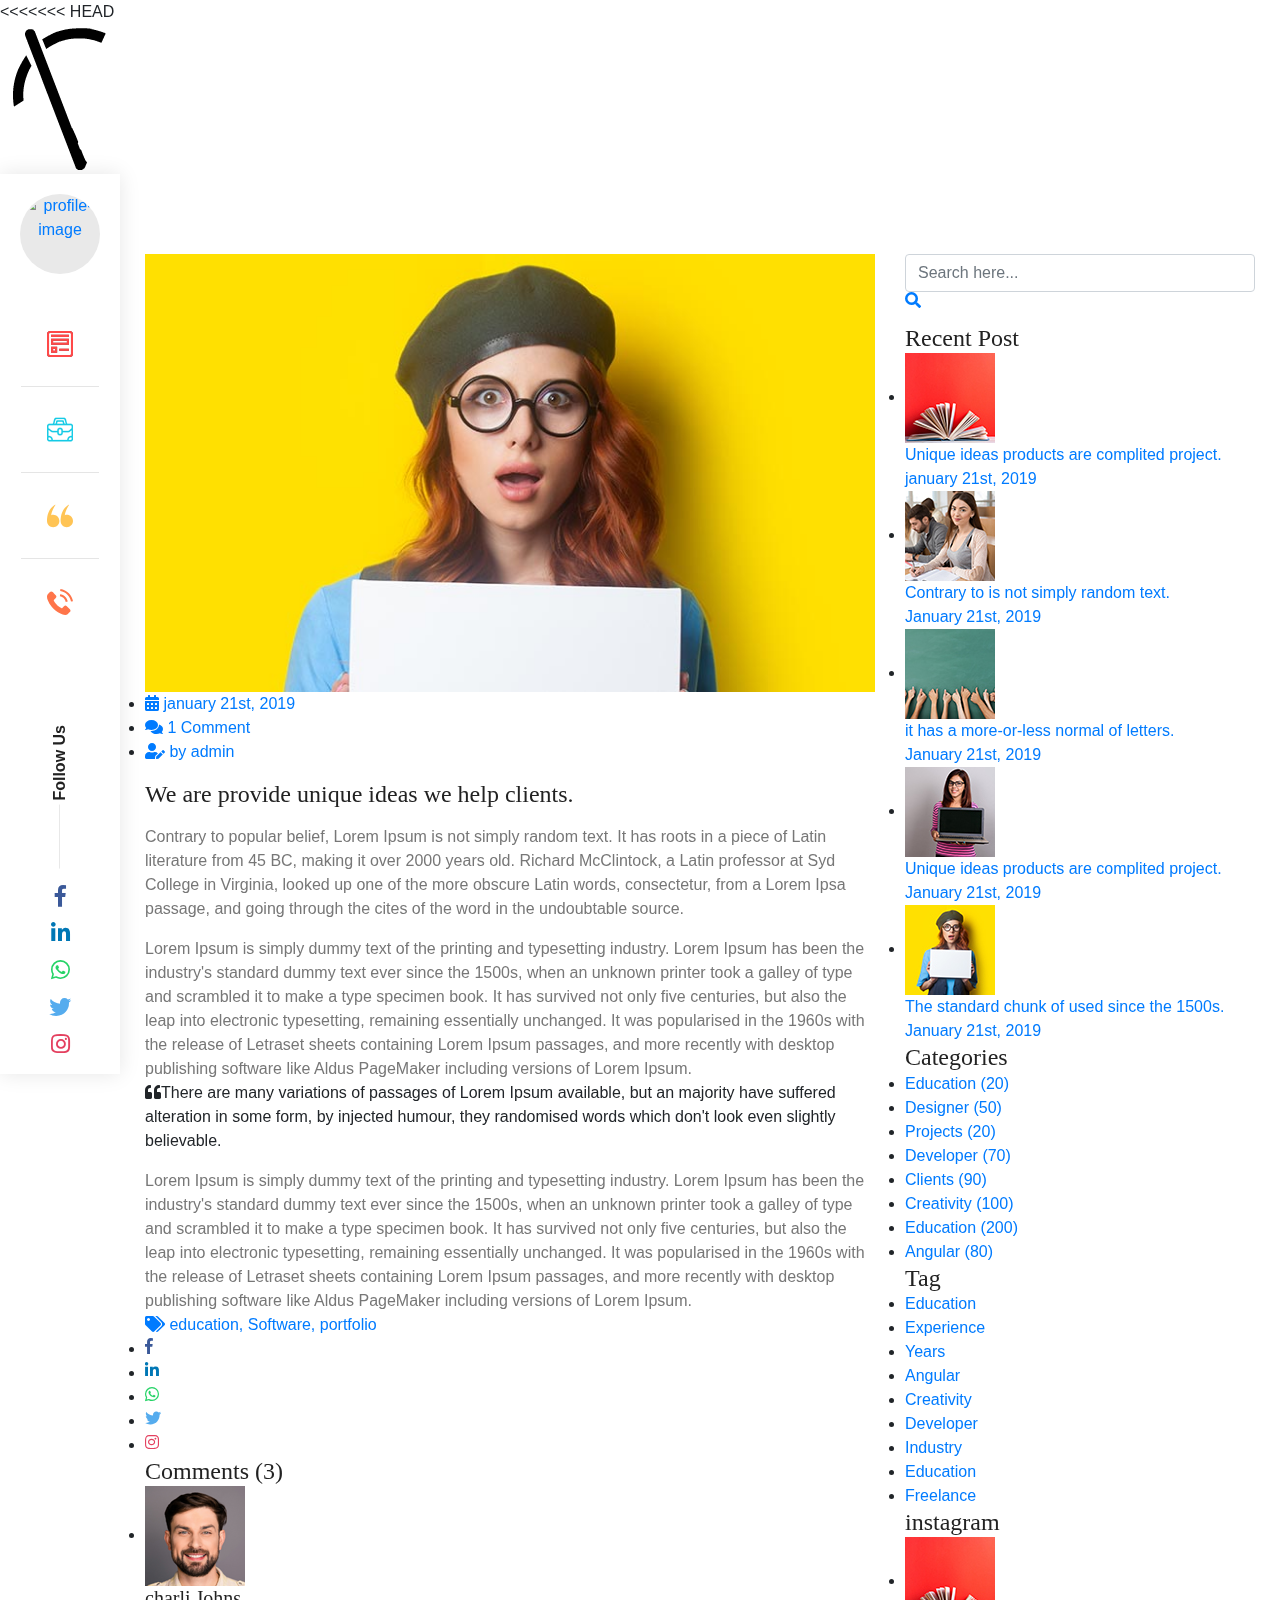
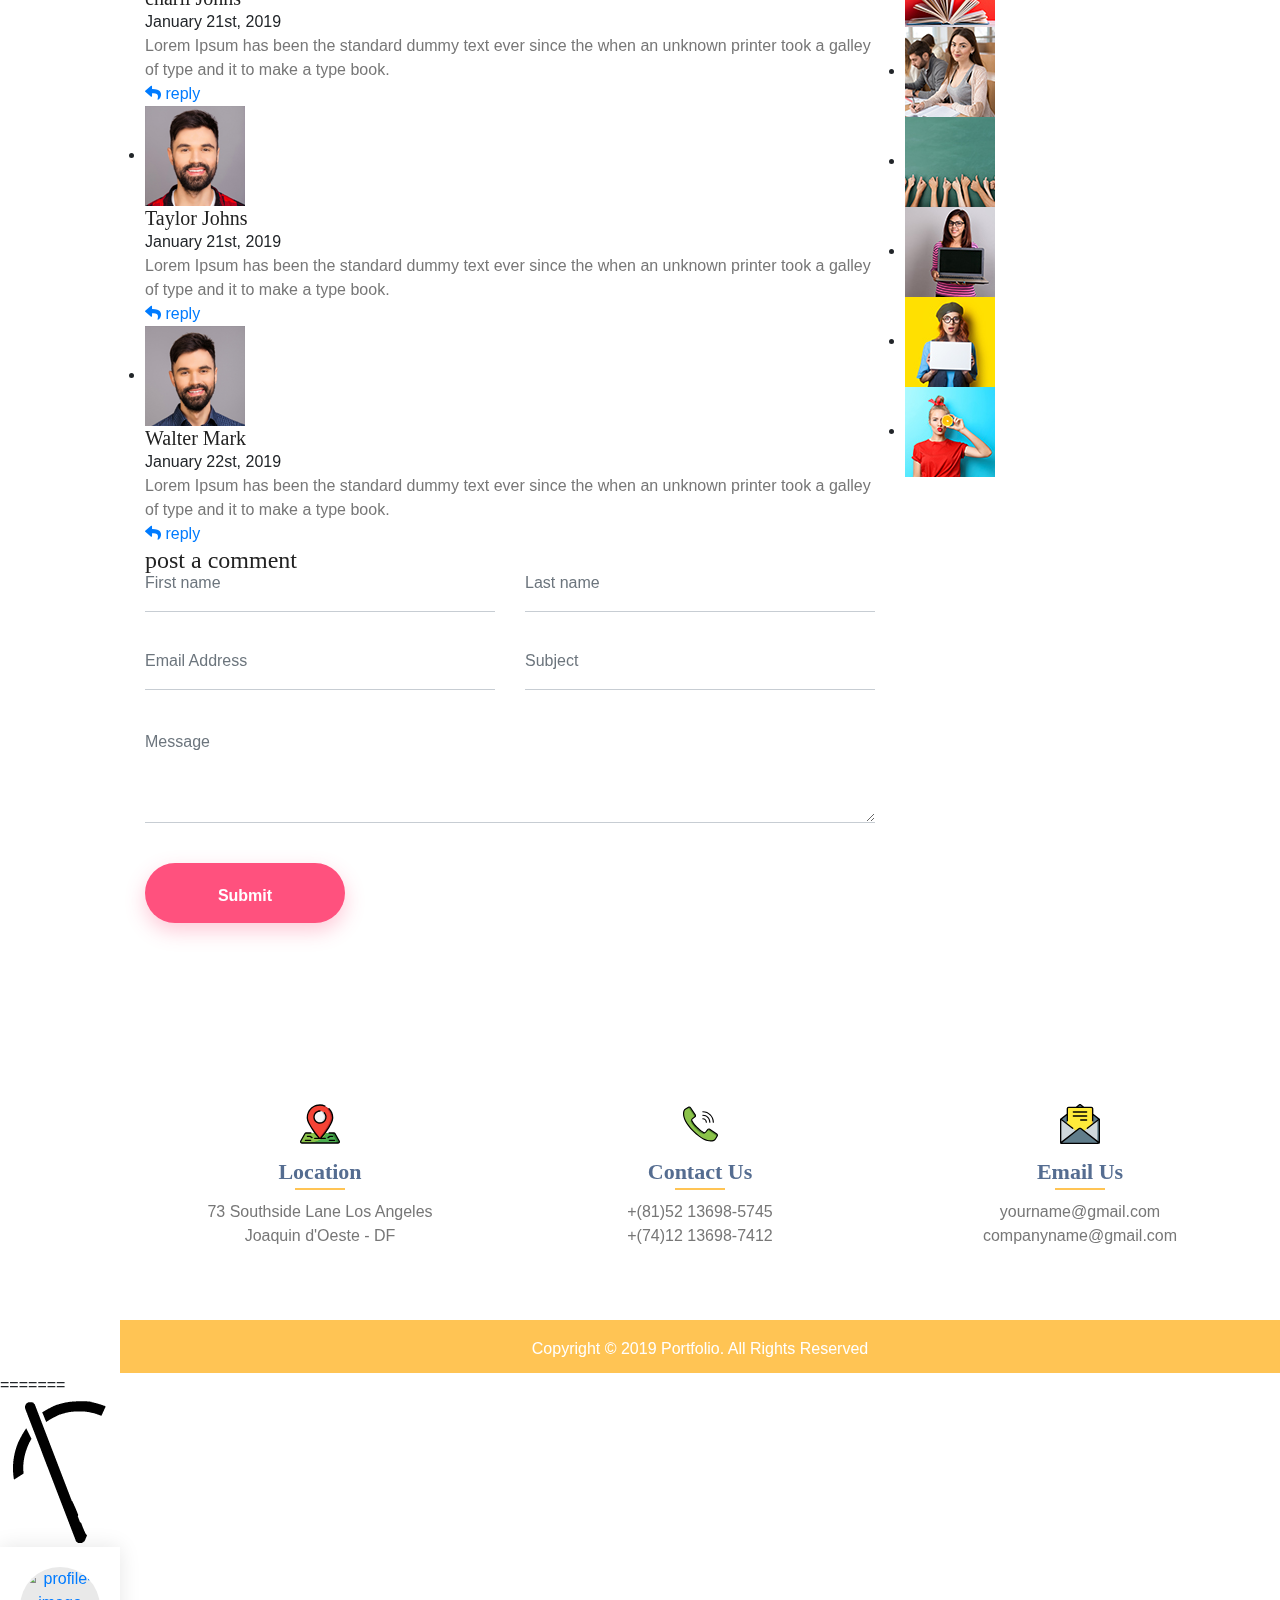
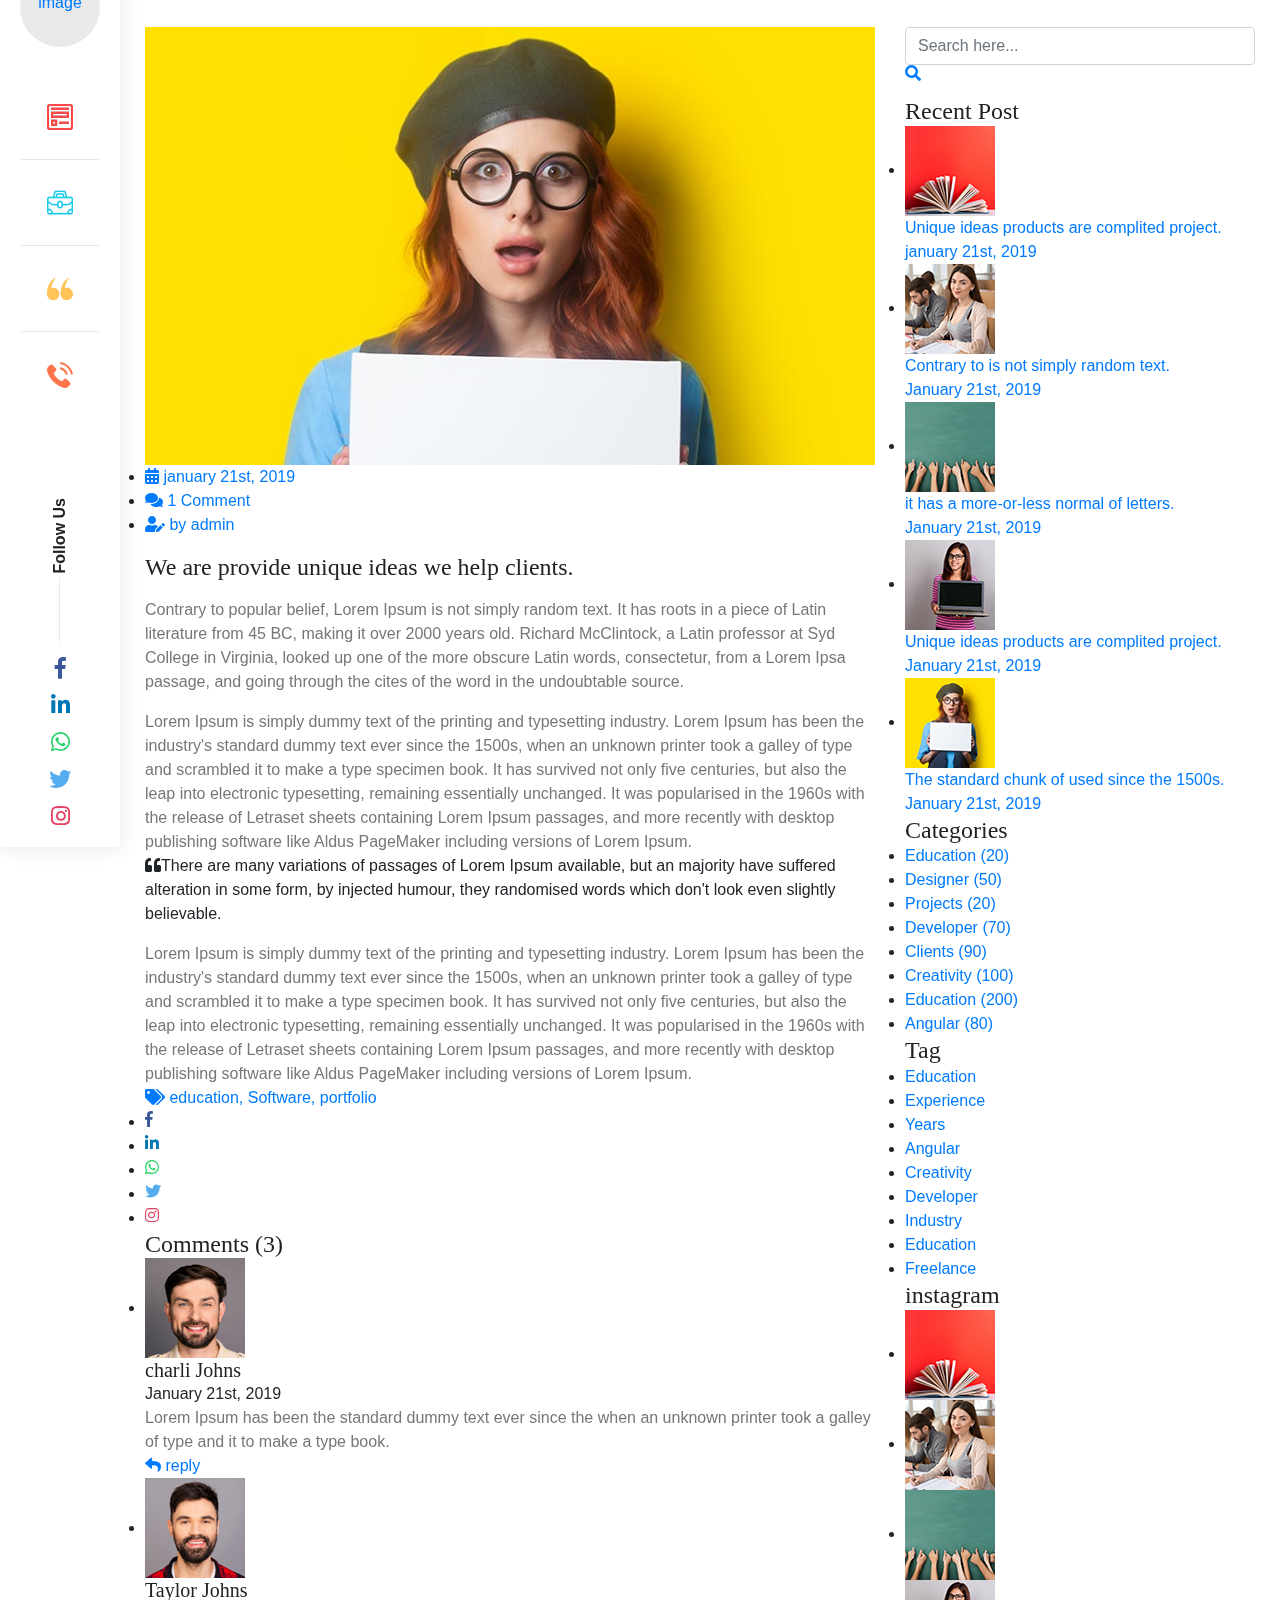
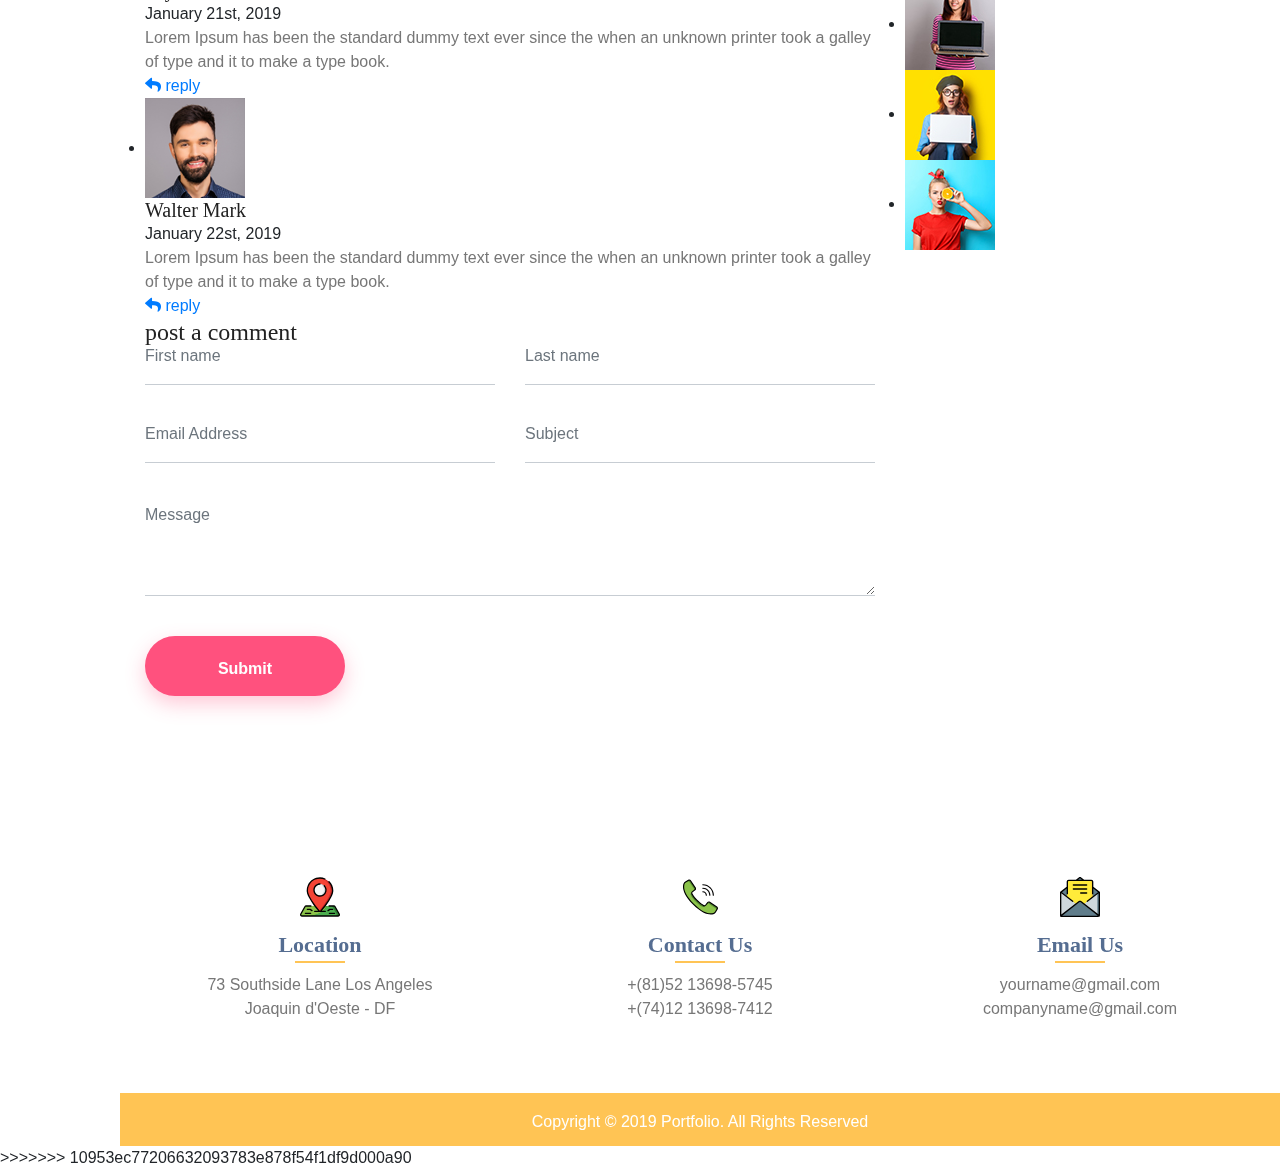
==== commit 1473fda7: "Merge branch 'main' of https://github.com/Harsh-Dhakate/Harsh-Dhakate.github.io" ====
--- a/blog.html
+++ b/blog.html
@@ -1,715 +1,1432 @@
-<!doctype html>
-<!-- 
-Template Name: Portfolio Responsive HTML Template
-Version: 1.0.6
-Author: Kamleshyadav
-Website: 
-Purchase:
--->
-<!--[if IE 8]> <html lang="en" class="ie8 no-js"> <![endif]-->
-<!--[if IE 9]> <html lang="en" class="ie9 no-js"> <![endif]-->
-<!--[if !IE]><!-->
-<html lang="en">
-	
-<!-- Mirrored from kamleshyadav.com/html/portfolio/color_version/blog.html by HTTrack Website Copier/3.x [XR&CO'2014], Sat, 14 Aug 2021 17:54:40 GMT -->
-<head>
-		<meta charset="utf-8">
-		<meta name="viewport" content="width=device-width, initial-scale=1, shrink-to-fit=no">
-		<meta name="description" content="Portfolio">
-		<meta name="keywords" content="Creative, minimal, Portfolio, cv, business, Resume, Information, personal portfolio, Professional">
-		<meta name="author" content="kamleshyadav">
-		<meta name="MobileOptimized" content="320">
-		<!--Start Style -->
-		<link rel="stylesheet" href="assets/css/bootstrap.min.css">
-		<link rel="stylesheet" href="assets/css/all.min.css">
-		<link rel="stylesheet" href="assets/css/font.css">
-		<link rel="stylesheet" href="assets/css/animate.css">
-		<link rel="stylesheet" href="assets/css/style.css">
-		<link rel="stylesheet" href="assets/css/scrollbar.css">
-		<!-- Favicon Link -->
-		<link rel="shortcut icon" type="image/png" href="assets/images/favicon.png">
-		
-		<title>Portfolio Responsive HTML Template</title>
-	</head>
-	<body>
-		<!-- preloader section start -->
-		<div class="preloader">
-			<div class="status" ><img src="assets/images/loader.gif" id="preloader_image" alt="loader">
-			</div>
-		</div>
-		
-		<!-- start side bar -->
-		<div class="port_sidebar_wrapper mport_sidebar_wrapper">
-			<div class="port_sidebar_profile">
-				<a href="index.html" class="port_sidebar_position active">
-					<div class="profile_circle ">
-						<img src="assets/images/profile.png" alt="profile-image" class="img-fluid"/>
-					</div>
-				</a>
-			</div>
-			<div class="port_sidebar_nav">
-				<div class="port_navigation">
-					<ul class="nav_list">
-						<li>
-							<div class="tooltip_box">
-								<a href="index.html#about_sec" class="siderbar_menuicon">
-									<span class="first_micon">
-										<svg class="nav_about_svg" xmlns="http://www.w3.org/2000/svg" xmlns:xlink="http://www.w3.org/1999/xlink" width="26px" height="26px">
-											<defs>
-											<filter id="Filter_0">
-												<feFlood flood-color="rgb(255, 74, 74)" flood-opacity="1" result="floodOut" />
-												<feComposite operator="atop" in="floodOut" in2="SourceGraphic" result="compOut" />
-												<feBlend mode="normal" in="compOut" in2="SourceGraphic" />
-											</filter>
-
-											</defs>
-											<g filter="url(#Filter_0)">
-											<path fill-rule="evenodd"  fill="rgb(14, 15, 33)"
-											 d="M21.937,13.863 L4.063,13.863 L4.063,7.776 L21.937,7.776 L21.937,13.863 ZM6.094,11.832 L19.906,11.832 L19.906,9.807 L6.094,9.807 L6.094,11.832 ZM21.937,3.866 L4.063,3.866 L4.063,5.897 L21.937,5.897 L21.937,3.866 ZM21.937,17.767 L12.188,17.767 L12.188,19.799 L21.937,19.799 L21.937,17.767 ZM10.156,21.830 L4.063,21.830 L4.063,15.742 L10.156,15.742 L10.156,21.830 ZM6.094,19.799 L8.125,19.799 L8.125,17.773 L6.094,17.773 L6.094,19.799 ZM22.953,26.000 L3.047,26.000 C1.367,26.000 0.000,24.633 0.000,22.953 L0.000,3.047 C0.000,1.367 1.367,0.000 3.047,0.000 L22.953,0.000 C24.633,0.000 26.000,1.367 26.000,3.047 L26.000,22.953 C26.000,24.633 24.633,26.000 22.953,26.000 L22.953,26.000 ZM3.047,2.031 C2.487,2.031 2.031,2.487 2.031,3.047 L2.031,22.953 C2.031,23.513 2.487,23.969 3.047,23.969 L22.953,23.969 C23.513,23.969 23.969,23.513 23.969,22.953 L23.969,3.047 C23.969,2.487 23.513,2.031 22.953,2.031 L3.047,2.031 Z"/>
-											</g>
-										</svg>
-									</span>
-									<span class="second_micon">
-										
-										<svg class="nav_about_svg" xmlns="http://www.w3.org/2000/svg" xmlns:xlink="http://www.w3.org/1999/xlink" width="26px" height="26px">
-											<defs>
-											<filter>
-												<feFlood flood-color="rgb(255, 74, 74)" flood-opacity="1" result="floodOut" />
-												<feComposite operator="atop" in="floodOut" in2="SourceGraphic" result="compOut" />
-												<feBlend mode="normal" in="compOut" in2="SourceGraphic" />
-											</filter>
-
-											</defs>
-											<g filter="url(#Filter_0)">
-											<path fill-rule="evenodd"  fill="rgb(14, 15, 33)"
-											 d="M21.937,13.863 L4.063,13.863 L4.063,7.776 L21.937,7.776 L21.937,13.863 ZM6.094,11.832 L19.906,11.832 L19.906,9.807 L6.094,9.807 L6.094,11.832 ZM21.937,3.866 L4.063,3.866 L4.063,5.897 L21.937,5.897 L21.937,3.866 ZM21.937,17.767 L12.188,17.767 L12.188,19.799 L21.937,19.799 L21.937,17.767 ZM10.156,21.830 L4.063,21.830 L4.063,15.742 L10.156,15.742 L10.156,21.830 ZM6.094,19.799 L8.125,19.799 L8.125,17.773 L6.094,17.773 L6.094,19.799 ZM22.953,26.000 L3.047,26.000 C1.367,26.000 0.000,24.633 0.000,22.953 L0.000,3.047 C0.000,1.367 1.367,0.000 3.047,0.000 L22.953,0.000 C24.633,0.000 26.000,1.367 26.000,3.047 L26.000,22.953 C26.000,24.633 24.633,26.000 22.953,26.000 L22.953,26.000 ZM3.047,2.031 C2.487,2.031 2.031,2.487 2.031,3.047 L2.031,22.953 C2.031,23.513 2.487,23.969 3.047,23.969 L22.953,23.969 C23.513,23.969 23.969,23.513 23.969,22.953 L23.969,3.047 C23.969,2.487 23.513,2.031 22.953,2.031 L3.047,2.031 Z"/>
-											</g>
-										</svg>										
-									</span>
-								</a>
-								<span class="menu_tooltip">About</span>
-							</div>
-						</li>
-						<li>
-							<div class="tooltip_box">
-								<a href="index.html#project_sec" class="siderbar_menuicon">
-									<span class="first_micon">
-										<svg class="nav__portfolio_svg" xmlns="http://www.w3.org/2000/svg" xmlns:xlink="http://www.w3.org/1999/xlink" width="26px" height="25px">
-										<image  x="0px" y="0px" width="26px" height="25px"  xlink:href="[data-uri]" />
-										</svg>										
-									</span>
-									<span class="second_micon">
-										<svg class="nav__portfolio_svg" xmlns="http://www.w3.org/2000/svg" xmlns:xlink="http://www.w3.org/1999/xlink" width="26px" height="25px">
-										<image  x="0px" y="0px" width="26px" height="25px"  xlink:href="[data-uri]" />
-										</svg>
-									</span>
-								</a>
-								<span class="menu_tooltip">Portfolio</span>
-							</div>
-						</li>
-						<li>
-							<div class="tooltip_box">
-								<a href="index.html#testi_sec" class="siderbar_menuicon">
-									<span class="first_micon">
-										<svg class="nav_quotes_svg" xmlns="http://www.w3.org/2000/svg" viewBox="0 0 508.044 508.044">
-											<g>
-												<g>
-													<path d="M0.108,352.536c0,66.794,54.144,120.938,120.937,120.938c66.794,0,120.938-54.144,120.938-120.938
-														s-54.144-120.937-120.938-120.937c-13.727,0-26.867,2.393-39.168,6.61C109.093,82.118,230.814-18.543,117.979,64.303
-														C-7.138,156.17-0.026,348.84,0.114,352.371C0.114,352.426,0.108,352.475,0.108,352.536z"/>
-													<path d="M266.169,352.536c0,66.794,54.144,120.938,120.938,120.938s120.938-54.144,120.938-120.938S453.9,231.599,387.106,231.599
-														c-13.728,0-26.867,2.393-39.168,6.61C375.154,82.118,496.875-18.543,384.04,64.303C258.923,156.17,266.034,348.84,266.175,352.371
-														C266.175,352.426,266.169,352.475,266.169,352.536z"/>
-												</g>
-											</g>
-										</svg>
-									</span>
-									<span class="second_micon">
-										<svg class="nav_quotes_svg" xmlns="http://www.w3.org/2000/svg" viewBox="0 0 508.044 508.044">
-											<g>
-												<g>
-													<path d="M0.108,352.536c0,66.794,54.144,120.938,120.937,120.938c66.794,0,120.938-54.144,120.938-120.938
-														s-54.144-120.937-120.938-120.937c-13.727,0-26.867,2.393-39.168,6.61C109.093,82.118,230.814-18.543,117.979,64.303
-														C-7.138,156.17-0.026,348.84,0.114,352.371C0.114,352.426,0.108,352.475,0.108,352.536z"/>
-													<path d="M266.169,352.536c0,66.794,54.144,120.938,120.938,120.938s120.938-54.144,120.938-120.938S453.9,231.599,387.106,231.599
-														c-13.728,0-26.867,2.393-39.168,6.61C375.154,82.118,496.875-18.543,384.04,64.303C258.923,156.17,266.034,348.84,266.175,352.371
-														C266.175,352.426,266.169,352.475,266.169,352.536z"/>
-												</g>
-											</g>
-										</svg>
-									</span>
-								</a>
-								<span class="menu_tooltip">Testimonial</span>
-							</div>
-						</li>
-						<li>
-							<div class="tooltip_box">
-								<a href="index.html#contact_sec" class="siderbar_menuicon">
-									<span class="first_micon">
-										<svg  xmlns="http://www.w3.org/2000/svg" viewBox="0 0 480.56 480.56" class="nav_contact_svg" width="20px" height="20px">
-											<g>
-												<g>
-													<path d="M365.354,317.9c-15.7-15.5-35.3-15.5-50.9,0c-11.9,11.8-23.8,23.6-35.5,35.6c-3.2,3.3-5.9,4-9.8,1.8
-														c-7.7-4.2-15.9-7.6-23.3-12.2c-34.5-21.7-63.4-49.6-89-81c-12.7-15.6-24-32.3-31.9-51.1c-1.6-3.8-1.3-6.3,1.8-9.4
-														c11.9-11.5,23.5-23.3,35.2-35.1c16.3-16.4,16.3-35.6-0.1-52.1c-9.3-9.4-18.6-18.6-27.9-28c-9.6-9.6-19.1-19.3-28.8-28.8
-														c-15.7-15.3-35.3-15.3-50.9,0.1c-12,11.8-23.5,23.9-35.7,35.5c-11.3,10.7-17,23.8-18.2,39.1c-1.9,24.9,4.2,48.4,12.8,71.3
-														c17.6,47.4,44.4,89.5,76.9,128.1c43.9,52.2,96.3,93.5,157.6,123.3c27.6,13.4,56.2,23.7,87.3,25.4c21.4,1.2,40-4.2,54.9-20.9
-														c10.2-11.4,21.7-21.8,32.5-32.7c16-16.2,16.1-35.8,0.2-51.8C403.554,355.9,384.454,336.9,365.354,317.9z"/>
-													<path d="M346.254,238.2l36.9-6.3c-5.8-33.9-21.8-64.6-46.1-89c-25.7-25.7-58.2-41.9-94-46.9l-5.2,37.1
-														c27.7,3.9,52.9,16.4,72.8,36.3C329.454,188.2,341.754,212,346.254,238.2z"/>
-													<path d="M403.954,77.8c-42.6-42.6-96.5-69.5-156-77.8l-5.2,37.1c51.4,7.2,98,30.5,134.8,67.2c34.9,34.9,57.8,79,66.1,127.5
-														l36.9-6.3C470.854,169.3,444.354,118.3,403.954,77.8z"/>
-												</g>
-											</g>
-										</svg>
-									</span>
-									<span class="second_micon">
-										<svg  xmlns="http://www.w3.org/2000/svg" viewBox="0 0 480.56 480.56" class="nav_contact_svg" width="20px" height="20px">
-											<g>
-												<g>
-													<path d="M365.354,317.9c-15.7-15.5-35.3-15.5-50.9,0c-11.9,11.8-23.8,23.6-35.5,35.6c-3.2,3.3-5.9,4-9.8,1.8
-														c-7.7-4.2-15.9-7.6-23.3-12.2c-34.5-21.7-63.4-49.6-89-81c-12.7-15.6-24-32.3-31.9-51.1c-1.6-3.8-1.3-6.3,1.8-9.4
-														c11.9-11.5,23.5-23.3,35.2-35.1c16.3-16.4,16.3-35.6-0.1-52.1c-9.3-9.4-18.6-18.6-27.9-28c-9.6-9.6-19.1-19.3-28.8-28.8
-														c-15.7-15.3-35.3-15.3-50.9,0.1c-12,11.8-23.5,23.9-35.7,35.5c-11.3,10.7-17,23.8-18.2,39.1c-1.9,24.9,4.2,48.4,12.8,71.3
-														c17.6,47.4,44.4,89.5,76.9,128.1c43.9,52.2,96.3,93.5,157.6,123.3c27.6,13.4,56.2,23.7,87.3,25.4c21.4,1.2,40-4.2,54.9-20.9
-														c10.2-11.4,21.7-21.8,32.5-32.7c16-16.2,16.1-35.8,0.2-51.8C403.554,355.9,384.454,336.9,365.354,317.9z"/>
-													<path d="M346.254,238.2l36.9-6.3c-5.8-33.9-21.8-64.6-46.1-89c-25.7-25.7-58.2-41.9-94-46.9l-5.2,37.1
-														c27.7,3.9,52.9,16.4,72.8,36.3C329.454,188.2,341.754,212,346.254,238.2z"/>
-													<path d="M403.954,77.8c-42.6-42.6-96.5-69.5-156-77.8l-5.2,37.1c51.4,7.2,98,30.5,134.8,67.2c34.9,34.9,57.8,79,66.1,127.5
-														l36.9-6.3C470.854,169.3,444.354,118.3,403.954,77.8z"/>
-												</g>
-											</g>
-										</svg>
-									</span>
-								</a>
-								<span class="menu_tooltip">Contact</span>
-							</div>
-						</li>
-					</ul>
-				</div>
-			</div>
-			<div class="port_sidebar_social">
-				<div class="port__social_box">
-					<div class="port__followus">
-						<p>Follow Us</p>
-					</div>
-					<ul class="social_list">
-						<li>
-							<a href="javascript:;" class="siderbar_icon">
-								<span class="first_icon"><i class="fab fa-facebook-f nav_fb"></i></span>
-								<span class="second_icon"><i class="fab fa-facebook-f nav_fb"></i></span>
-							</a>
-						</li>
-						<li>
-							<a href="javascript:;" class="siderbar_icon">
-								<span class="first_icon"><i class="fab fa-linkedin-in nav_in"></i></span>
-								<span class="second_icon"><i class="fab fa-linkedin-in nav_in"></i></span>
-							</a>
-						</li>
-						<li>
-							<a href="javascript:;" class="siderbar_icon">
-								<span class="first_icon"><i class="fab fa-whatsapp nav_whats"></i></span>
-								<span class="second_icon"><i class="fab fa-whatsapp nav_whats"></i></span>
-							</a>
-						</li>
-						<li>
-							<a href="javascript:;" class="siderbar_icon">
-								<span class="first_icon"><i class="fab fa-twitter nav_twit"></i></span>
-								<span class="second_icon"><i class="fab fa-twitter nav_twit"></i></span>
-							</a>
-						</li>
-						<li>
-							<a href="javascript:;" class="siderbar_icon">
-								<span class="first_icon"><i class="fab fa-instagram nav_insta"></i></span>
-								<span class="second_icon"><i class="fab fa-instagram nav_insta"></i></span>
-							</a>
-						</li>
-						
-					</ul>
-				</div>	
-			</div>
-		</div>
-		<!-- End side bar -->
-		<div class="port_togglebox">
-			<span></span>
-			<span></span>
-			<span></span>
-		</div>
-		<!-- ================== start inner section ================== -->
-		<div class="port_sec_warapper"> 
-			<div class="port_singleblog_wrapper prt_toppadder80 prt_bottompadder80 ">
-				<div class="container">
-					<div class="row">
-						<div class="col-lg-8">
-							<div class="blog_wrapper">
-								<div class="blog_data">
-									<div class="blog_thumb">
-										<img src="assets/images/port_singleblog01.jpg" alt="blog-image" class="img-fluid">
-									</div>
-									<div class="blog_content">
-										<div class="blog_postinfo pb-3">
-											<ul>
-												<li><a href="javascript:;"> <i class="fas fa-calendar-alt"></i> january 21st, 2019</a></li>
-												<li><a href="javascript:;"> <i class="fas fa-comments"></i> 1 Comment</a></li>
-												<li><a href="javascript:;"> <i class="fas fa-user-edit"></i> by admin</a></li>
-											</ul>
-										</div>
-										<h4 class="blog_heading">We are provide unique ideas we help clients.</h4>
-										<p class="pt-3 pb-3">Contrary to popular belief, Lorem Ipsum is not simply random text. It has roots in a piece of Latin literature from 45 BC, making it over 2000 years old. Richard McClintock, a Latin professor at Syd College in Virginia, looked up one of the more obscure Latin words, consectetur, from a Lorem Ipsa passage, and going through the cites of the word in the undoubtable source.</p>
-										
-										<p>Lorem Ipsum is simply dummy text of the printing and typesetting industry. Lorem Ipsum has been the industry's standard dummy text ever since the 1500s, when an unknown printer took a galley of type and scrambled it to make a type specimen book. It has survived not only five centuries, but also the leap into electronic typesetting, remaining essentially unchanged. It was popularised in the 1960s with the release of Letraset sheets containing Lorem Ipsum passages, and more recently with desktop publishing software like Aldus PageMaker including versions of Lorem Ipsum.</p>
-										<blockquote>
-											<i class="fas fa-quote-left blockquote_icon"></i>There are many variations of passages of Lorem Ipsum available, but an majority have suffered alteration in some form, by injected humour, they randomised words which don't look even slightly believable.</blockquote>
-										<p>Lorem Ipsum is simply dummy text of the printing and typesetting industry. Lorem Ipsum has been the industry's standard dummy text ever since the 1500s, when an unknown printer took a galley of type and scrambled it to make a type specimen book. It has survived not only five centuries, but also the leap into electronic typesetting, remaining essentially unchanged. It was popularised in the 1960s with the release of Letraset sheets containing Lorem Ipsum passages, and more recently with desktop publishing software like Aldus PageMaker including versions of Lorem Ipsum.</p>
-										<div class="blog_shareinfo">
-											<div class="blog_tag">
-												<a href="javascript:;"> <i class="fas fa-tags"></i> education, Software, portfolio</a>
-											</div>
-											<div class="blog_social">
-												<ul class="social_list">
-													<li>
-														<a href="javascript:;" class="siderbar_icon">
-															<span class="first_icon"><i class="fab fa-facebook-f nav_fb"></i></span>
-															<span class="second_icon"><i class="fab fa-facebook-f nav_fb"></i></span>
-														</a>
-													</li>
-													<li>
-														<a href="javascript:;" class="siderbar_icon">
-															<span class="first_icon"><i class="fab fa-linkedin-in nav_in"></i></span>
-															<span class="second_icon"><i class="fab fa-linkedin-in nav_in"></i></span>
-														</a>
-													</li>
-													<li>
-														<a href="javascript:;" class="siderbar_icon">
-															<span class="first_icon"><i class="fab fa-whatsapp nav_whats"></i></span>
-															<span class="second_icon"><i class="fab fa-whatsapp nav_whats"></i></span>
-														</a>
-													</li>
-													<li>
-														<a href="javascript:;" class="siderbar_icon">
-															<span class="first_icon"><i class="fab fa-twitter nav_twit"></i></span>
-															<span class="second_icon"><i class="fab fa-twitter nav_twit"></i></span>
-														</a>
-													</li>
-													<li>
-														<a href="javascript:;" class="siderbar_icon">
-															<span class="first_icon"><i class="fab fa-instagram nav_insta"></i></span>
-															<span class="second_icon"><i class="fab fa-instagram nav_insta"></i></span>
-														</a>
-													</li>
-													
-												</ul>
-											</div>
-										</div>
-									</div>
-								</div>
-								<div class="widget blog_comment">
-									<div class="singlepost_title">
-										<h4 class="widget_title">Comments (3)</h4>
-									</div>
-									<ul>
-										<li class="latest_comment">
-											<div class="comment_thumb">
-												<img src="assets/images/singleblog_user01.png" alt="image" class="img-fluid"/>
-											</div>
-											<div class="comment_data">
-												<div class="client_name">
-													<h5>charli Johns</h5>
-													<span> January 21st, 2019</span>
-												</div>
-												<p>Lorem Ipsum has been the standard dummy text ever since the when an unknown printer took a galley of type and it to make a type book.</p>
-												<a href="javascript:;" class="comment_reply"><i class="fas fa-reply"></i> reply</a>
-											</div>
-										</li>
-										<li class="latest_comment sub_replay">
-											<div class="comment_thumb">
-												<img src="assets/images/singleblog_user02.png" alt="image" class="img-fluid"/>
-											</div>
-											<div class="comment_data">
-												<div class="client_name">
-													<h5>Taylor Johns</h5>
-													<span> January 21st, 2019</span>
-												</div>
-												<p>Lorem Ipsum has been the standard dummy text ever since the when an unknown printer took a galley of type and it to make a type book.</p>
-												<a href="javascript:;" class="comment_reply"><i class="fas fa-reply"></i> reply</a>
-											</div>
-										</li>
-										<li class="latest_comment">
-											<div class="comment_thumb">
-												<img src="assets/images/singleblog_user03.png" alt="image" class="img-fluid"/>
-											</div>
-											<div class="comment_data">
-												<div class="client_name">
-													<h5>Walter Mark</h5>
-													<span> January 22st, 2019</span>
-												</div>
-												<p>Lorem Ipsum has been the standard dummy text ever since the when an unknown printer took a galley of type and it to make a type book.</p>
-												<a href="javascript:;" class="comment_reply"><i class="fas fa-reply"></i> reply</a>
-											</div>
-										</li>
-									</ul>
-								</div>
-								<div class="widget blog_reply">
-									<div class="singlepost_title">
-										<h4 class="widget_title">post a comment</h4>
-									</div>
-									<div class="row">
-										<div class="col-12">
-											<div class="port_contact_form">
-												<form>
-													<div class="row">
-														<div class="col-sm-6">
-															  <div class="form-group">
-																<input type="text" name="first_name" class="form-control require" id="name" placeholder="First name">
-															  </div>
-														</div>
-														<div class="col-sm-6">
-															  <div class="form-group">
-																<input type="text" name="last_name" class="form-control require" id="last-name" placeholder="Last name" >
-															  </div>
-														</div>
-														<div class="col-sm-6">
-															  <div class="form-group">
-																<input type="email" name="email" class="form-control require" id="email" placeholder="Email Address" data-valid="email" data-error="Email should be valid.">
-															  </div>
-														</div>
-														<div class="col-sm-6">
-															  <div class="form-group">
-																<input type="text" name="subject" class="form-control require" id="subject" placeholder="Subject">
-															  </div>
-														</div>
-														<div class="col-12">
-															  <div class="form-group">
-																<textarea  name="message" class="form-control require" rows="3" id="comment" placeholder="Message"></textarea>
-															  </div>
-														</div>
-														<div class="col-12">
-															<div class="banner_btn">
-																<button type="button" class="portfolio_btn btn_red">
-																	<span class="first_text">Submit</span>
-																	<span class="second_text">Send</span>
-																</button>
-															</div>
-														</div>
-														<div class="response"></div>
-													</div>
-												</form>
-											</div>	
-										</div>
-									</div>
-									
-								</div>
-							</div>
-						</div>
-						<div class="col-lg-4">
-							<div class="blogsidebar_wrapper">
-								<div class="widget search_widget">
-									<form>
-										<input class="form-control" type="text" value="" required="" name="search" placeholder="Search here...">
-										<a href="javascript:;" class="blog_searchicon"><i class="fas fa-search"></i></a>
-									</form>									
-								</div>
-								<div class="widget repost_widget">
-									<h4 class="widget_title">Recent Post</h4>	
-									<div class="widget_rp">
-										<ul>
-											<li>
-												<div class="rp_thumb"><a href="javascript:;"><img src="assets/images/blog_insta01.jpg" alt="image" class="img-fluid"/></a></div>
-												<div class="rp_data">
-												<a href="javascript:;" class="rp_heading">Unique ideas products are complited project.</a>
-												<div><a href="javascript:;" class="rp_date">january 21st, 2019</a></div>
-												</div>
-											</li>
-											<li>
-												<div class="rp_thumb"><a href="javascript:;"><img src="assets/images/blog_insta02.jpg" alt="image" class="img-fluid"/></a></div>
-												<div class="rp_data">
-												<a href="javascript:;" class="rp_heading">Contrary to is not simply random text.</a>
-												<div><a href="javascript:;" class="rp_date">January 21st, 2019</a></div>
-												</div>
-											</li>
-											<li>
-												<div class="rp_thumb"><a href="javascript:;"><img src="assets/images/blog_insta03.jpg" alt="image" class="img-fluid"/></a></div>
-												<div class="rp_data">
-												<a href="javascript:;" class="rp_heading">it has a more-or-less normal of letters.</a>
-												<div><a href="javascript:;" class="rp_date">January 21st, 2019</a></div>
-												</div>
-											</li>
-											<li>
-												<div class="rp_thumb"><a href="javascript:;"><img src="assets/images/blog_insta04.jpg" alt="image" class="img-fluid"/></a></div>
-												<div class="rp_data">
-												<a href="javascript:;" class="rp_heading">Unique ideas products are complited project.</a>
-												<div><a href="javascript:;" class="rp_date">January 21st, 2019</a></div>
-												</div>
-											</li>
-											<li>
-												<div class="rp_thumb"><a href="javascript:;"><img src="assets/images/blog_insta05.jpg" alt="image" class="img-fluid"/></a></div>
-												<div class="rp_data">
-												<a href="javascript:;" class="rp_heading">The standard chunk of used since the 1500s.</a>
-												<div><a href="javascript:;" class="rp_date">January 21st, 2019</a></div>
-												</div>
-											</li>
-										</ul>
-									</div>
-								</div>
-								<div class="widget categroies_widget">
-									<h4 class="widget_title">Categories</h4>
-									<ul>
-										<li><a href="javascript:;">Education <span class="category_num">(20)</span></a></li>
-										<li><a href="javascript:;">Designer <span class="category_num">(50)</span></a></li>
-										<li><a href="javascript:;">Projects <span class="category_num">(20)</span></a></li>
-										<li><a href="javascript:;">Developer <span class="category_num">(70)</span></a></li>
-										<li><a href="javascript:;">Clients <span class="category_num">(90)</span></a></li>
-										<li><a href="javascript:;">Creativity <span class="category_num">(100)</span></a></li>
-										<li><a href="javascript:;">Education <span class="category_num">(200)</span></a></li>
-										<li><a href="javascript:;"> Angular <span class="category_num">(80)</span></a></li>
-									</ul>
-								</div>
-								<div class="widget tag_widget">
-									<h4 class="widget_title">Tag</h4>
-									<ul>
-										<li><a href="javascript:;" class="comment_reply">Education</a></li>
-										<li><a href="javascript:;" class="comment_reply">Experience</a></li>
-										<li><a href="javascript:;" class="comment_reply">Years </a></li>
-										<li><a href="javascript:;" class="comment_reply">Angular</a></li>
-										<li><a href="javascript:;" class="comment_reply">Creativity</a></li>
-										<li><a href="javascript:;" class="comment_reply">Developer</a></li>
-										<li><a href="javascript:;" class="comment_reply">Industry</a></li>
-										<li><a href="javascript:;" class="comment_reply">Education</a></li>
-										<li><a href="javascript:;" class="comment_reply">Freelance  </a></li>
-									</ul>									
-								</div>
-								<div class="widget insta_widget">
-									<h4 class="widget_title">instagram</h4>
-									<ul>
-										<li><a href="javascript:;"><img src="assets/images/blog_insta01.jpg" alt="image" class="img-fluid"/></a></li>
-										<li><a href="javascript:;"><img src="assets/images/blog_insta02.jpg" alt="image" class="img-fluid"/></a></li>
-										<li><a href="javascript:;"><img src="assets/images/blog_insta03.jpg" alt="image" class="img-fluid"/></a></li>
-										<li><a href="javascript:;"><img src="assets/images/blog_insta04.jpg" alt="image" class="img-fluid"/></a></li>
-										<li><a href="javascript:;"><img src="assets/images/blog_insta05.jpg" alt="image" class="img-fluid"/></a></li>
-										<li><a href="javascript:;"><img src="assets/images/blog_insta06.jpg" alt="image" class="img-fluid"/></a></li>
-									</ul>									
-								</div>
-							</div>
-						</div>	
-					</div>	
-				</div>
-			</div>	
-			<div class="port_footer_setions prt_toppadder80"> <!-- start footer section  -->
-					<div class="footer_section">
-						<div class="container">
-							<div class="footer_contact_info">
-								<div class="row">
-									<div class="col-sm-4 text-center">
-										<div class="contact_info">
-											<div class="info_img">
-												<svg xmlns="http://www.w3.org/2000/svg" viewBox="0 0 511.998 511.998" style="enable-background:new 0 0 511.998 511.998;" width="40px" height="40px">
-												<g transform="translate(0 -1)">
-													<g transform="translate(1 2)">
-														<path style="fill:#8BC34A;" d="M371.27,370.218h60.817c6.507-0.055,12.539,3.398,15.787,9.037l52.463,93.867
-															c2.889,5.405,2.659,11.945-0.605,17.133c-3.263,5.188-9.058,8.228-15.182,7.964H25.457c-6.123,0.264-11.918-2.776-15.182-7.964
-															c-3.263-5.188-3.494-11.728-0.605-17.133l52.463-93.867c3.247-5.639,9.28-9.092,15.787-9.037H371.27z"/>
-														<path style="fill:#2E7D32;" d="M484.55,498.218H127.003c0,0,170.667-17.067,213.333-128h91.733
-															c6.513-0.07,12.554,3.391,15.787,9.045l52.48,93.867c2.885,5.405,2.652,11.941-0.611,17.126
-															C496.463,495.441,490.671,498.48,484.55,498.218z"/>
-														<path style="fill:#4CAF50;" d="M450.417,498.218H127.003c0,0,170.667-17.067,213.333-128h57.6
-															c6.513-0.07,12.554,3.391,15.787,9.045l52.48,93.867c2.885,5.405,2.652,11.941-0.611,17.126
-															C462.33,495.441,456.538,498.48,450.417,498.218z"/>
-														<path style="fill:#C52828;" d="M417.137,174.207c0,22.357-10.155,50.688-25.344,80.555
-															c-16.467,31.182-35.086,61.178-55.723,89.771c-20.309,28.587-40.533,54.357-55.723,72.96c-4.608,5.717-8.789,10.667-12.288,14.933
-															c-3.195,3.81-7.897,6.032-12.869,6.081c-4.972,0.049-9.717-2.079-12.987-5.825l-0.256-0.256
-															c-3.499-4.267-7.68-9.216-12.288-14.933c-15.189-18.603-35.499-44.373-55.723-72.96c-20.667-28.573-39.288-58.571-55.723-89.771
-															c-15.189-29.867-25.344-58.197-25.344-80.555c-0.104-65.237,38.901-124.181,98.987-149.589
-															c16.004-6.802,33.009-10.952,50.347-12.288c4.181-0.341,8.533-0.512,12.8-0.512c43.021,0,84.279,17.099,114.688,47.531
-															C400.151,89.802,417.224,131.135,417.137,174.207z"/>
-														<path style="fill:#F44335;" d="M391.537,174.207c0,22.357-10.155,50.688-25.344,80.555
-															c-16.467,31.182-35.086,61.178-55.723,89.771c-20.309,28.587-40.533,54.357-55.723,72.96c-4.608,5.717-8.789,10.667-12.288,14.933
-															l-0.256,0.256l-0.256-0.256c-3.499-4.267-7.68-9.216-12.288-14.933c-15.189-18.603-35.499-44.373-55.723-72.96
-															c-20.667-28.573-39.288-58.571-55.723-89.771c-15.189-29.867-25.344-58.197-25.344-80.555
-															c-0.104-65.237,38.901-124.181,98.987-149.589c16.004-6.802,33.009-10.952,50.347-12.288c17.338,1.336,34.343,5.486,50.347,12.288
-															C352.649,50.009,391.661,108.964,391.537,174.207z"/>
-														<path style="fill:#CFD8DC;" d="M331.803,165.418c-0.066,42.388-34.412,76.734-76.8,76.8c-4.287,0.005-8.568-0.337-12.8-1.024
-															c-36.92-6.316-63.914-38.32-63.914-75.776s26.994-69.46,63.914-75.776c4.232-0.687,8.513-1.029,12.8-1.024
-															C297.392,88.683,331.738,123.029,331.803,165.418z"/>
-														<path style="fill:#F5F5F5;" d="M306.203,165.418c-0.088,37.454-27.089,69.423-64,75.776c-36.92-6.316-63.914-38.32-63.914-75.776
-															s26.994-69.46,63.914-75.776C279.115,95.994,306.116,127.964,306.203,165.418z"/>
-													</g>
-													<g>
-														<path d="M167.974,351.473c21.086,29.73,42.138,56.32,56.09,73.446c2.031,2.492,3.934,4.804,5.777,7.031h-42.103
-															c-4.713,0-8.533,3.82-8.533,8.533s3.82,8.533,8.533,8.533H324.27c4.713,0,8.533-3.82,8.533-8.533s-3.821-8.533-8.533-8.533
-															h-42.103c1.843-2.227,3.746-4.54,5.786-7.031c13.943-17.067,34.987-43.716,56.081-73.446
-															c20.929-28.905,39.767-59.267,56.371-90.854c17.425-34.219,26.266-62.626,26.266-84.437c0.058-45.321-17.926-88.801-49.98-120.841
-															c-2.141-2.22-5.313-3.112-8.297-2.333c-2.984,0.779-5.316,3.107-6.099,6.09c-0.783,2.983,0.104,6.156,2.321,8.3
-															c28.852,28.844,45.039,67.985,44.988,108.783c0,19.098-8.209,44.902-24.405,76.689c-16.229,30.855-34.64,60.512-55.091,88.747
-															c-20.804,29.346-41.6,55.637-55.381,72.533c-4.582,5.615-8.704,10.581-12.22,14.78c-1.641,1.874-4.011,2.948-6.502,2.948
-															c-2.491,0-4.861-1.075-6.502-2.948c-3.516-4.198-7.637-9.165-12.22-14.78c-13.781-16.887-34.577-43.179-55.381-72.533
-															c-20.451-28.234-38.862-57.892-55.091-88.747c-16.213-31.787-24.405-57.591-24.405-76.689
-															c-0.005-61.809,36.959-117.627,93.867-141.747c38.238-16.034,81.314-16.034,119.552,0c2.808,1.191,6.038,0.793,8.472-1.044
-															c2.435-1.836,3.705-4.832,3.332-7.859c-0.373-3.027-2.332-5.625-5.14-6.815c-86.898-36.652-187.056,4.062-223.735,90.948
-															c-8.895,21.046-13.457,43.669-13.414,66.517c0,21.811,8.841,50.219,26.266,84.48C128.208,292.234,147.047,322.582,167.974,351.473
-															z"/>
-														<path d="M256.003,99.151c4.713,0,8.533-3.821,8.533-8.533c0-4.713-3.821-8.533-8.533-8.533
-															c-40.71-0.001-75.752,28.757-83.695,68.685c-7.943,39.928,13.426,79.906,51.037,95.486c37.611,15.58,80.99,2.421,103.608-31.428
-															c22.618-33.849,18.175-78.962-10.611-107.749c-2.142-2.218-5.315-3.108-8.299-2.327c-2.983,0.781-5.313,3.111-6.094,6.094
-															c-0.781,2.984,0.109,6.156,2.327,8.299c23.03,23.029,26.585,59.118,8.492,86.198c-18.093,27.08-52.796,37.608-82.885,25.146
-															c-30.089-12.462-47.186-44.444-40.833-76.387S223.435,99.152,256.003,99.151z"/>
-														<path d="M26.457,508.751H485.55c9.426,0.114,18.192-4.829,22.972-12.954c4.539-7.633,4.64-17.113,0.265-24.841l-52.48-93.867
-															c-4.745-8.34-13.624-13.466-23.219-13.406H372.27c-4.713,0-8.533,3.821-8.533,8.533c0,4.713,3.821,8.533,8.533,8.533h60.817
-															c3.416-0.066,6.603,1.715,8.337,4.659l52.463,93.867c1.429,2.442,1.399,5.471-0.077,7.885c-1.743,2.88-4.895,4.605-8.26,4.523
-															H26.457c-3.362,0.08-6.51-1.646-8.252-4.523c-1.476-2.414-1.505-5.443-0.077-7.885l52.463-93.867
-															c1.731-2.943,4.915-4.724,8.329-4.659h60.817c4.713,0,8.533-3.821,8.533-8.533c0-4.713-3.821-8.533-8.533-8.533H78.92
-															c-9.6-0.063-18.486,5.063-23.236,13.406L3.212,470.957c-4.375,7.728-4.274,17.208,0.265,24.841
-															C8.258,503.925,17.028,508.868,26.457,508.751z"/>
-														<path d="M418.137,406.351h-34.133c-1.685,0.003-3.332,0.501-4.736,1.434l-25.6,17.067c-3.921,2.616-4.979,7.915-2.364,11.836
-															c2.616,3.921,7.915,4.979,11.836,2.364l23.424-15.633h31.573c4.713,0,8.533-3.82,8.533-8.533S422.85,406.351,418.137,406.351z"/>
-														<path d="M366.937,466.084c0,4.713,3.82,8.533,8.533,8.533h68.267c4.713,0,8.533-3.82,8.533-8.533s-3.821-8.533-8.533-8.533H375.47
-															C370.757,457.551,366.937,461.371,366.937,466.084z"/>
-														<path d="M153.603,440.484c3.762,0.005,7.083-2.455,8.176-6.055c1.093-3.6-0.301-7.491-3.431-9.578l-25.6-17.067
-															c-1.406-0.934-3.056-1.433-4.745-1.434H93.87c-4.713,0-8.533,3.82-8.533,8.533s3.821,8.533,8.533,8.533h31.573l23.45,15.633
-															C150.288,439.981,151.927,440.48,153.603,440.484z"/>
-														<path d="M68.27,457.551c-4.713,0-8.533,3.821-8.533,8.533s3.821,8.533,8.533,8.533h68.267c4.713,0,8.533-3.82,8.533-8.533
-															s-3.82-8.533-8.533-8.533H68.27z"/>
-													</g>
-												</g>
-												</svg>
-
-											</div>
-											<h2 class="footer_heading">Location</h2>
-											<p>73 Southside Lane Los Angeles</p>
-											<p>Joaquin d'Oeste - DF</p>
-										</div>
-									</div>
-									<div class="col-sm-4 text-center">
-										<div class="contact_info">
-											<div class="info_img">
-												<svg xmlns="http://www.w3.org/2000/svg" viewBox="0 0 512.076 512.076" width="35px" height="40px">
-												<g transform="translate(-1 -1)">
-													<g transform="translate(2 2)">
-														<path style="fill:#558B30;" d="M499.423,430.246l-26.027,43.349c-4.39,7.359-10.476,13.561-17.749,18.091
-															c-4.15,2.614-8.665,4.598-13.397,5.888c-43.179,11.861-138.496,14.336-291.243-138.496S0.649,111.014,12.511,67.835
-															c1.29-4.732,3.274-9.247,5.888-13.397c4.53-7.274,10.732-13.359,18.091-17.749l43.349-26.027
-															c9.899-5.927,22.707-3.035,29.099,6.571l37.632,56.32l31.488,47.275c6.226,9.447,4.187,22.088-4.693,29.099l-10.411,8.107
-															l-28.416,22.016c-8.363,6.532-10.781,18.151-5.717,27.477c11.435,20.48,22.187,44.629,75.605,98.133s77.653,64.171,98.133,75.605
-															c9.326,5.063,20.945,2.646,27.477-5.717l22.016-28.416l8.107-10.411c7.011-8.881,19.651-10.919,29.099-4.693l48.725,32.512
-															l54.869,36.608C502.457,407.538,505.349,420.347,499.423,430.246z"/>
-														<path style="fill:#8BC34A;" d="M482.356,447.312l-26.027,43.349c-0.256,0.341-0.427,0.683-0.683,1.024
-															c-4.15,2.614-8.665,4.598-13.397,5.888c-43.179,11.861-138.496,14.336-291.243-138.496S0.649,111.014,12.511,67.835
-															c1.29-4.732,3.274-9.247,5.888-13.397c0.341-0.256,0.683-0.427,1.024-0.683l43.349-26.027c9.899-5.927,22.707-3.035,29.099,6.571
-															l37.632,56.32l31.488,47.275c6.15,9.464,4.12,22.049-4.693,29.099l-28.587,22.187l-10.24,7.936
-															c-8.382,6.52-10.803,18.155-5.717,27.477c11.435,20.48,22.187,44.629,75.605,98.133s77.653,64.171,98.133,75.605
-															c9.323,5.086,20.957,2.665,27.477-5.717l7.936-10.24l22.187-28.587c7.05-8.814,19.635-10.843,29.099-4.693l48.725,32.512
-															l54.869,36.608C485.391,424.605,488.283,437.414,482.356,447.312z"/>
-													</g>
-													<g>
-														<path d="M406.413,513.056c13.543,0.058,27.033-1.704,40.107-5.239c15.212-4.264,28.18-14.256,36.181-27.878l26.061-43.315
-															c8.301-13.791,4.282-31.672-9.122-40.585l-103.646-69.12c-13.153-8.701-30.785-5.838-40.508,6.579l-30.191,38.818
-															c-3.881,5.116-10.933,6.6-16.546,3.482l-5.743-3.166c-19.038-10.377-42.726-23.296-90.453-71.04
-															c-47.727-47.744-60.672-71.45-71.049-90.453l-3.149-5.743c-3.161-5.612-1.705-12.695,3.413-16.606l38.793-30.182
-															c12.412-9.725,15.279-27.351,6.588-40.508l-69.12-103.646C109.12,1.056,91.25-2.966,77.461,5.323L34.12,31.358
-															C20.502,39.364,10.511,52.33,6.242,67.539c-15.607,56.866-3.866,155.008,140.706,299.597
-															C261.952,482.131,347.567,513.056,406.413,513.056z M22.703,72.054c3.116-10.968,10.354-20.307,20.198-26.061l43.341-26.001
-															c5.983-3.6,13.739-1.855,17.604,3.959l37.547,56.371l31.514,47.266c3.774,5.707,2.534,13.356-2.85,17.579l-38.801,30.182
-															c-11.808,9.029-15.18,25.366-7.91,38.332l3.081,5.598c10.906,20.002,24.465,44.885,73.967,94.379s74.377,63.053,94.37,73.958
-															l5.606,3.089c12.966,7.269,29.303,3.898,38.332-7.91l30.182-38.801c4.224-5.381,11.87-6.62,17.579-2.85l103.637,69.12
-															c5.819,3.863,7.564,11.622,3.959,17.604l-26.001,43.341c-5.746,9.832-15.072,17.061-26.027,20.173
-															c-52.497,14.413-144.213,2.475-283.008-136.32S8.29,124.559,22.703,72.054z"/>
-														<path d="M291.161,86.39c80.081,0.089,144.977,64.986,145.067,145.067c0,4.713,3.821,8.533,8.533,8.533
-															c4.713,0,8.533-3.821,8.533-8.533c-0.099-89.503-72.631-162.035-162.133-162.133c-4.713,0-8.533,3.82-8.533,8.533
-															C282.628,82.569,286.448,86.39,291.161,86.39z"/>
-														<path d="M291.161,137.59c51.816,0.061,93.806,42.051,93.867,93.867c0,4.713,3.82,8.533,8.533,8.533s8.533-3.821,8.533-8.533
-															c-0.071-61.238-49.696-110.863-110.933-110.933c-4.713,0-8.533,3.821-8.533,8.533C282.628,133.769,286.448,137.59,291.161,137.59z
-															"/>
-														<path d="M291.161,188.79c23.552,0.028,42.638,19.114,42.667,42.667c0,4.713,3.82,8.533,8.533,8.533s8.533-3.821,8.533-8.533
-															c-0.038-32.974-26.759-59.696-59.733-59.733c-4.713,0-8.533,3.821-8.533,8.533S286.448,188.79,291.161,188.79z"/>
-													</g>
-												</g>
-												</svg>
-											</div>
-											<h2 class="footer_heading">Contact Us</h2>
-											<p><a href="javascript:;">+(81)52 13698-5745</a></p>
-											<p><a href="javascript:;">+(74)12 13698-7412</a></p>
-										</div>
-									</div>
-									<div class="col-sm-4 text-center">
-										<div class="contact_info">
-											<div class="info_img">
-												<svg xmlns="http://www.w3.org/2000/svg" viewBox="0 0 511.991 511.991" width="40px" height="40px">
-												<g>
-													<g transform="translate(1 1)">
-														<path style="fill:#607D8B;" d="M502.458,195.243v290.133c-0.028,9.414-7.653,17.039-17.067,17.067h-460.8
-															c-9.414-0.028-17.039-7.653-17.067-17.067V195.243l3.584-2.731l2.133,2.731h483.499l2.133-2.731L502.458,195.243z"/>
-														<path style="fill:#CFD8DC;" d="M476.858,195.243v290.133c-0.028,9.414-7.653,17.039-17.067,17.067h-435.2
-															c-9.414-0.028-17.039-7.653-17.067-17.067V195.243h463.616l2.133-2.731L476.858,195.243z"/>
-														<path style="fill:#607D8B;" d="M498.874,192.513l-2.133,2.731l-233.216,179.2h-17.067l-233.216-179.2l-2.133-2.731l81.749-63.573
-															l112.469-87.296l39.339-30.549c6.054-4.779,14.596-4.779,20.651,0l39.339,30.549l112.469,87.296L498.874,192.513z"/>
-														<path style="fill:#FDD834;" d="M417.125,58.71v197.717l-25.6,19.712l-128,98.304h-17.067l-153.6-118.016V58.71
-															c0.028-9.414,7.653-17.039,17.067-17.067h290.133C409.472,41.671,417.097,49.296,417.125,58.71z"/>
-														<path style="fill:#FFEB3A;" d="M391.525,58.71v217.429l-128,98.304h-17.067l-153.6-118.016V58.71
-															c0.028-9.414,7.653-17.039,17.067-17.067h264.533C383.872,41.671,391.497,49.296,391.525,58.71z"/>
-														<path style="fill:#607D8B;" d="M499.13,495.446c-3.185,4.409-8.299,7.014-13.739,6.997h-460.8
-															c-5.439,0.016-10.553-2.588-13.739-6.997l195.499-151.808l38.315-29.781c6.054-4.779,14.596-4.779,20.651,0l38.315,29.781
-															L499.13,495.446z"/>
-													</g>
-													<g>
-														<path d="M511.539,193.999c-0.118-0.505-0.281-0.999-0.486-1.476c-0.244-0.452-0.529-0.881-0.853-1.28
-															c-0.338-0.489-0.727-0.941-1.161-1.348c-0.137-0.119-0.196-0.282-0.341-0.393l-82.039-63.735V59.71
-															c0-14.138-11.462-25.6-25.6-25.6h-92.476L271.556,5.361c-9.149-7.128-21.972-7.128-31.121,0L203.401,34.11h-92.476
-															c-14.138,0-25.6,11.462-25.6,25.6v66.057L3.294,189.502c-0.145,0.111-0.205,0.273-0.341,0.393
-															c-0.434,0.407-0.823,0.859-1.161,1.348c-0.324,0.399-0.61,0.828-0.853,1.28c-0.207,0.476-0.37,0.97-0.486,1.476
-															c-0.178,0.555-0.295,1.127-0.35,1.707c0,0.171-0.102,0.324-0.102,0.503v290.167c0.034,2.748,0.515,5.471,1.425,8.064
-															c-1.959,2.954-1.867,6.816,0.229,9.674s5.752,4.106,9.158,3.126c4.312,3.081,9.48,4.737,14.78,4.736h460.8
-															c5.322-0.011,10.506-1.691,14.822-4.804c0.728,0.224,1.483,0.347,2.244,0.367c3.117,0.018,5.991-1.68,7.479-4.419
-															c1.488-2.739,1.349-6.074-0.362-8.68c0.907-2.593,1.385-5.317,1.417-8.064V196.243c0-0.179-0.094-0.333-0.102-0.503
-															C511.836,195.148,511.719,194.565,511.539,193.999z M250.871,18.827c2.98-2.368,7.2-2.368,10.18,0l19.686,15.283h-49.493
-															L250.871,18.827z M93.858,221.843c4.713,0,8.533-3.821,8.533-8.533V59.71c0-4.713,3.821-8.533,8.533-8.533h290.133
-															c4.713,0,8.533,3.821,8.533,8.533v153.6c0,4.713,3.82,8.533,8.533,8.533s8.533-3.821,8.533-8.533v-65.937l60.032,46.643
-															L344.371,304.531c-3.723,2.891-4.397,8.253-1.506,11.977c2.891,3.723,8.253,4.397,11.977,1.506l140.083-108.774v272.341
-															L271.539,308.09c-9.143-7.118-21.952-7.118-31.095,0L17.058,481.581V209.239l139.836,108.587
-															c3.726,2.889,9.088,2.211,11.977-1.515c2.889-3.725,2.211-9.088-1.515-11.977L25.293,194.016l60.032-46.643v65.937
-															C85.325,218.023,89.145,221.843,93.858,221.843z M484.275,494.91H27.708l223.164-173.346c2.982-2.354,7.19-2.354,10.172,0
-															L484.275,494.91z"/>
-														<path d="M170.658,110.91h170.667c4.713,0,8.533-3.821,8.533-8.533c0-4.713-3.82-8.533-8.533-8.533H170.658
-															c-4.713,0-8.533,3.821-8.533,8.533C162.125,107.089,165.945,110.91,170.658,110.91z"/>
-														<path d="M170.658,162.11h170.667c4.713,0,8.533-3.821,8.533-8.533c0-4.713-3.82-8.533-8.533-8.533H170.658
-															c-4.713,0-8.533,3.821-8.533,8.533C162.125,158.289,165.945,162.11,170.658,162.11z"/>
-														<path d="M341.325,196.243h-76.8c-4.713,0-8.533,3.821-8.533,8.533s3.82,8.533,8.533,8.533h76.8c4.713,0,8.533-3.82,8.533-8.533
-															S346.038,196.243,341.325,196.243z"/>
-													</g>
-												</g>
-												</svg>
-											</div>
-											<h2 class="footer_heading">Email Us</h2>
-											<p><a href="javascript:;">yourname@gmail.com</a></p>
-											<p><a href="javascript:;">companyname@gmail.com</a></p>
-										</div>
-									</div>
-									
-								</div>
-							</div>
-						</div>
-						<div class="copy_right_wrapper ">
-							<div class="col-12 text-center">
-								<p class="copy_right">Copyright &copy; 2019 <a href="javascript:;">Portfolio.</a> All Rights Reserved</p>
-							</div>
-						</div>
-					</div>
-				</div><!-- End Footer section  -->
-		</div> 
-		
-		<!-- ================== End inner section ================== -->
-		
-		<!-- go to top button -->
-		<div class="bottom_top">
-			<i class="fas fa-arrow-up">
-			</i><i class="fas fa-arrow-up"></i>
-		</div>
-    <!-- Optional JavaScript -->
-    <!-- jQuery first, then Popper.js, then Bootstrap JS -->
-    <script src="assets/js/jquery.min.js"></script>
-    <script src="assets/js/bootstrap.min.js"></script>
-    <script src="assets/js/scrollbar.js"></script>
-    <script src="assets/js/custom.js"></script>
-
-	</body>
-
-<!-- Mirrored from kamleshyadav.com/html/portfolio/color_version/blog.html by HTTrack Website Copier/3.x [XR&CO'2014], Sat, 14 Aug 2021 17:54:50 GMT -->
+<<<<<<< HEAD
+<!doctype html>
+<!-- 
+Template Name: Portfolio Responsive HTML Template
+Version: 1.0.6
+Author: Kamleshyadav
+Website: 
+Purchase:
+-->
+<!--[if IE 8]> <html lang="en" class="ie8 no-js"> <![endif]-->
+<!--[if IE 9]> <html lang="en" class="ie9 no-js"> <![endif]-->
+<!--[if !IE]><!-->
+<html lang="en">
+	
+<!-- Mirrored from kamleshyadav.com/html/portfolio/color_version/blog.html by HTTrack Website Copier/3.x [XR&CO'2014], Sat, 14 Aug 2021 17:54:40 GMT -->
+<head>
+		<meta charset="utf-8">
+		<meta name="viewport" content="width=device-width, initial-scale=1, shrink-to-fit=no">
+		<meta name="description" content="Portfolio">
+		<meta name="keywords" content="Creative, minimal, Portfolio, cv, business, Resume, Information, personal portfolio, Professional">
+		<meta name="author" content="kamleshyadav">
+		<meta name="MobileOptimized" content="320">
+		<!--Start Style -->
+		<link rel="stylesheet" href="assets/css/bootstrap.min.css">
+		<link rel="stylesheet" href="assets/css/all.min.css">
+		<link rel="stylesheet" href="assets/css/font.css">
+		<link rel="stylesheet" href="assets/css/animate.css">
+		<link rel="stylesheet" href="assets/css/style.css">
+		<link rel="stylesheet" href="assets/css/scrollbar.css">
+		<!-- Favicon Link -->
+		<link rel="shortcut icon" type="image/png" href="assets/images/favicon.png">
+		
+		<title>Portfolio Responsive HTML Template</title>
+	</head>
+	<body>
+		<!-- preloader section start -->
+		<div class="preloader">
+			<div class="status" ><img src="assets/images/loader.gif" id="preloader_image" alt="loader">
+			</div>
+		</div>
+		
+		<!-- start side bar -->
+		<div class="port_sidebar_wrapper mport_sidebar_wrapper">
+			<div class="port_sidebar_profile">
+				<a href="index.html" class="port_sidebar_position active">
+					<div class="profile_circle ">
+						<img src="assets/images/profile.png" alt="profile-image" class="img-fluid"/>
+					</div>
+				</a>
+			</div>
+			<div class="port_sidebar_nav">
+				<div class="port_navigation">
+					<ul class="nav_list">
+						<li>
+							<div class="tooltip_box">
+								<a href="index.html#about_sec" class="siderbar_menuicon">
+									<span class="first_micon">
+										<svg class="nav_about_svg" xmlns="http://www.w3.org/2000/svg" xmlns:xlink="http://www.w3.org/1999/xlink" width="26px" height="26px">
+											<defs>
+											<filter id="Filter_0">
+												<feFlood flood-color="rgb(255, 74, 74)" flood-opacity="1" result="floodOut" />
+												<feComposite operator="atop" in="floodOut" in2="SourceGraphic" result="compOut" />
+												<feBlend mode="normal" in="compOut" in2="SourceGraphic" />
+											</filter>
+
+											</defs>
+											<g filter="url(#Filter_0)">
+											<path fill-rule="evenodd"  fill="rgb(14, 15, 33)"
+											 d="M21.937,13.863 L4.063,13.863 L4.063,7.776 L21.937,7.776 L21.937,13.863 ZM6.094,11.832 L19.906,11.832 L19.906,9.807 L6.094,9.807 L6.094,11.832 ZM21.937,3.866 L4.063,3.866 L4.063,5.897 L21.937,5.897 L21.937,3.866 ZM21.937,17.767 L12.188,17.767 L12.188,19.799 L21.937,19.799 L21.937,17.767 ZM10.156,21.830 L4.063,21.830 L4.063,15.742 L10.156,15.742 L10.156,21.830 ZM6.094,19.799 L8.125,19.799 L8.125,17.773 L6.094,17.773 L6.094,19.799 ZM22.953,26.000 L3.047,26.000 C1.367,26.000 0.000,24.633 0.000,22.953 L0.000,3.047 C0.000,1.367 1.367,0.000 3.047,0.000 L22.953,0.000 C24.633,0.000 26.000,1.367 26.000,3.047 L26.000,22.953 C26.000,24.633 24.633,26.000 22.953,26.000 L22.953,26.000 ZM3.047,2.031 C2.487,2.031 2.031,2.487 2.031,3.047 L2.031,22.953 C2.031,23.513 2.487,23.969 3.047,23.969 L22.953,23.969 C23.513,23.969 23.969,23.513 23.969,22.953 L23.969,3.047 C23.969,2.487 23.513,2.031 22.953,2.031 L3.047,2.031 Z"/>
+											</g>
+										</svg>
+									</span>
+									<span class="second_micon">
+										
+										<svg class="nav_about_svg" xmlns="http://www.w3.org/2000/svg" xmlns:xlink="http://www.w3.org/1999/xlink" width="26px" height="26px">
+											<defs>
+											<filter>
+												<feFlood flood-color="rgb(255, 74, 74)" flood-opacity="1" result="floodOut" />
+												<feComposite operator="atop" in="floodOut" in2="SourceGraphic" result="compOut" />
+												<feBlend mode="normal" in="compOut" in2="SourceGraphic" />
+											</filter>
+
+											</defs>
+											<g filter="url(#Filter_0)">
+											<path fill-rule="evenodd"  fill="rgb(14, 15, 33)"
+											 d="M21.937,13.863 L4.063,13.863 L4.063,7.776 L21.937,7.776 L21.937,13.863 ZM6.094,11.832 L19.906,11.832 L19.906,9.807 L6.094,9.807 L6.094,11.832 ZM21.937,3.866 L4.063,3.866 L4.063,5.897 L21.937,5.897 L21.937,3.866 ZM21.937,17.767 L12.188,17.767 L12.188,19.799 L21.937,19.799 L21.937,17.767 ZM10.156,21.830 L4.063,21.830 L4.063,15.742 L10.156,15.742 L10.156,21.830 ZM6.094,19.799 L8.125,19.799 L8.125,17.773 L6.094,17.773 L6.094,19.799 ZM22.953,26.000 L3.047,26.000 C1.367,26.000 0.000,24.633 0.000,22.953 L0.000,3.047 C0.000,1.367 1.367,0.000 3.047,0.000 L22.953,0.000 C24.633,0.000 26.000,1.367 26.000,3.047 L26.000,22.953 C26.000,24.633 24.633,26.000 22.953,26.000 L22.953,26.000 ZM3.047,2.031 C2.487,2.031 2.031,2.487 2.031,3.047 L2.031,22.953 C2.031,23.513 2.487,23.969 3.047,23.969 L22.953,23.969 C23.513,23.969 23.969,23.513 23.969,22.953 L23.969,3.047 C23.969,2.487 23.513,2.031 22.953,2.031 L3.047,2.031 Z"/>
+											</g>
+										</svg>										
+									</span>
+								</a>
+								<span class="menu_tooltip">About</span>
+							</div>
+						</li>
+						<li>
+							<div class="tooltip_box">
+								<a href="index.html#project_sec" class="siderbar_menuicon">
+									<span class="first_micon">
+										<svg class="nav__portfolio_svg" xmlns="http://www.w3.org/2000/svg" xmlns:xlink="http://www.w3.org/1999/xlink" width="26px" height="25px">
+										<image  x="0px" y="0px" width="26px" height="25px"  xlink:href="[data-uri]" />
+										</svg>										
+									</span>
+									<span class="second_micon">
+										<svg class="nav__portfolio_svg" xmlns="http://www.w3.org/2000/svg" xmlns:xlink="http://www.w3.org/1999/xlink" width="26px" height="25px">
+										<image  x="0px" y="0px" width="26px" height="25px"  xlink:href="[data-uri]" />
+										</svg>
+									</span>
+								</a>
+								<span class="menu_tooltip">Portfolio</span>
+							</div>
+						</li>
+						<li>
+							<div class="tooltip_box">
+								<a href="index.html#testi_sec" class="siderbar_menuicon">
+									<span class="first_micon">
+										<svg class="nav_quotes_svg" xmlns="http://www.w3.org/2000/svg" viewBox="0 0 508.044 508.044">
+											<g>
+												<g>
+													<path d="M0.108,352.536c0,66.794,54.144,120.938,120.937,120.938c66.794,0,120.938-54.144,120.938-120.938
+														s-54.144-120.937-120.938-120.937c-13.727,0-26.867,2.393-39.168,6.61C109.093,82.118,230.814-18.543,117.979,64.303
+														C-7.138,156.17-0.026,348.84,0.114,352.371C0.114,352.426,0.108,352.475,0.108,352.536z"/>
+													<path d="M266.169,352.536c0,66.794,54.144,120.938,120.938,120.938s120.938-54.144,120.938-120.938S453.9,231.599,387.106,231.599
+														c-13.728,0-26.867,2.393-39.168,6.61C375.154,82.118,496.875-18.543,384.04,64.303C258.923,156.17,266.034,348.84,266.175,352.371
+														C266.175,352.426,266.169,352.475,266.169,352.536z"/>
+												</g>
+											</g>
+										</svg>
+									</span>
+									<span class="second_micon">
+										<svg class="nav_quotes_svg" xmlns="http://www.w3.org/2000/svg" viewBox="0 0 508.044 508.044">
+											<g>
+												<g>
+													<path d="M0.108,352.536c0,66.794,54.144,120.938,120.937,120.938c66.794,0,120.938-54.144,120.938-120.938
+														s-54.144-120.937-120.938-120.937c-13.727,0-26.867,2.393-39.168,6.61C109.093,82.118,230.814-18.543,117.979,64.303
+														C-7.138,156.17-0.026,348.84,0.114,352.371C0.114,352.426,0.108,352.475,0.108,352.536z"/>
+													<path d="M266.169,352.536c0,66.794,54.144,120.938,120.938,120.938s120.938-54.144,120.938-120.938S453.9,231.599,387.106,231.599
+														c-13.728,0-26.867,2.393-39.168,6.61C375.154,82.118,496.875-18.543,384.04,64.303C258.923,156.17,266.034,348.84,266.175,352.371
+														C266.175,352.426,266.169,352.475,266.169,352.536z"/>
+												</g>
+											</g>
+										</svg>
+									</span>
+								</a>
+								<span class="menu_tooltip">Testimonial</span>
+							</div>
+						</li>
+						<li>
+							<div class="tooltip_box">
+								<a href="index.html#contact_sec" class="siderbar_menuicon">
+									<span class="first_micon">
+										<svg  xmlns="http://www.w3.org/2000/svg" viewBox="0 0 480.56 480.56" class="nav_contact_svg" width="20px" height="20px">
+											<g>
+												<g>
+													<path d="M365.354,317.9c-15.7-15.5-35.3-15.5-50.9,0c-11.9,11.8-23.8,23.6-35.5,35.6c-3.2,3.3-5.9,4-9.8,1.8
+														c-7.7-4.2-15.9-7.6-23.3-12.2c-34.5-21.7-63.4-49.6-89-81c-12.7-15.6-24-32.3-31.9-51.1c-1.6-3.8-1.3-6.3,1.8-9.4
+														c11.9-11.5,23.5-23.3,35.2-35.1c16.3-16.4,16.3-35.6-0.1-52.1c-9.3-9.4-18.6-18.6-27.9-28c-9.6-9.6-19.1-19.3-28.8-28.8
+														c-15.7-15.3-35.3-15.3-50.9,0.1c-12,11.8-23.5,23.9-35.7,35.5c-11.3,10.7-17,23.8-18.2,39.1c-1.9,24.9,4.2,48.4,12.8,71.3
+														c17.6,47.4,44.4,89.5,76.9,128.1c43.9,52.2,96.3,93.5,157.6,123.3c27.6,13.4,56.2,23.7,87.3,25.4c21.4,1.2,40-4.2,54.9-20.9
+														c10.2-11.4,21.7-21.8,32.5-32.7c16-16.2,16.1-35.8,0.2-51.8C403.554,355.9,384.454,336.9,365.354,317.9z"/>
+													<path d="M346.254,238.2l36.9-6.3c-5.8-33.9-21.8-64.6-46.1-89c-25.7-25.7-58.2-41.9-94-46.9l-5.2,37.1
+														c27.7,3.9,52.9,16.4,72.8,36.3C329.454,188.2,341.754,212,346.254,238.2z"/>
+													<path d="M403.954,77.8c-42.6-42.6-96.5-69.5-156-77.8l-5.2,37.1c51.4,7.2,98,30.5,134.8,67.2c34.9,34.9,57.8,79,66.1,127.5
+														l36.9-6.3C470.854,169.3,444.354,118.3,403.954,77.8z"/>
+												</g>
+											</g>
+										</svg>
+									</span>
+									<span class="second_micon">
+										<svg  xmlns="http://www.w3.org/2000/svg" viewBox="0 0 480.56 480.56" class="nav_contact_svg" width="20px" height="20px">
+											<g>
+												<g>
+													<path d="M365.354,317.9c-15.7-15.5-35.3-15.5-50.9,0c-11.9,11.8-23.8,23.6-35.5,35.6c-3.2,3.3-5.9,4-9.8,1.8
+														c-7.7-4.2-15.9-7.6-23.3-12.2c-34.5-21.7-63.4-49.6-89-81c-12.7-15.6-24-32.3-31.9-51.1c-1.6-3.8-1.3-6.3,1.8-9.4
+														c11.9-11.5,23.5-23.3,35.2-35.1c16.3-16.4,16.3-35.6-0.1-52.1c-9.3-9.4-18.6-18.6-27.9-28c-9.6-9.6-19.1-19.3-28.8-28.8
+														c-15.7-15.3-35.3-15.3-50.9,0.1c-12,11.8-23.5,23.9-35.7,35.5c-11.3,10.7-17,23.8-18.2,39.1c-1.9,24.9,4.2,48.4,12.8,71.3
+														c17.6,47.4,44.4,89.5,76.9,128.1c43.9,52.2,96.3,93.5,157.6,123.3c27.6,13.4,56.2,23.7,87.3,25.4c21.4,1.2,40-4.2,54.9-20.9
+														c10.2-11.4,21.7-21.8,32.5-32.7c16-16.2,16.1-35.8,0.2-51.8C403.554,355.9,384.454,336.9,365.354,317.9z"/>
+													<path d="M346.254,238.2l36.9-6.3c-5.8-33.9-21.8-64.6-46.1-89c-25.7-25.7-58.2-41.9-94-46.9l-5.2,37.1
+														c27.7,3.9,52.9,16.4,72.8,36.3C329.454,188.2,341.754,212,346.254,238.2z"/>
+													<path d="M403.954,77.8c-42.6-42.6-96.5-69.5-156-77.8l-5.2,37.1c51.4,7.2,98,30.5,134.8,67.2c34.9,34.9,57.8,79,66.1,127.5
+														l36.9-6.3C470.854,169.3,444.354,118.3,403.954,77.8z"/>
+												</g>
+											</g>
+										</svg>
+									</span>
+								</a>
+								<span class="menu_tooltip">Contact</span>
+							</div>
+						</li>
+					</ul>
+				</div>
+			</div>
+			<div class="port_sidebar_social">
+				<div class="port__social_box">
+					<div class="port__followus">
+						<p>Follow Us</p>
+					</div>
+					<ul class="social_list">
+						<li>
+							<a href="javascript:;" class="siderbar_icon">
+								<span class="first_icon"><i class="fab fa-facebook-f nav_fb"></i></span>
+								<span class="second_icon"><i class="fab fa-facebook-f nav_fb"></i></span>
+							</a>
+						</li>
+						<li>
+							<a href="javascript:;" class="siderbar_icon">
+								<span class="first_icon"><i class="fab fa-linkedin-in nav_in"></i></span>
+								<span class="second_icon"><i class="fab fa-linkedin-in nav_in"></i></span>
+							</a>
+						</li>
+						<li>
+							<a href="javascript:;" class="siderbar_icon">
+								<span class="first_icon"><i class="fab fa-whatsapp nav_whats"></i></span>
+								<span class="second_icon"><i class="fab fa-whatsapp nav_whats"></i></span>
+							</a>
+						</li>
+						<li>
+							<a href="javascript:;" class="siderbar_icon">
+								<span class="first_icon"><i class="fab fa-twitter nav_twit"></i></span>
+								<span class="second_icon"><i class="fab fa-twitter nav_twit"></i></span>
+							</a>
+						</li>
+						<li>
+							<a href="javascript:;" class="siderbar_icon">
+								<span class="first_icon"><i class="fab fa-instagram nav_insta"></i></span>
+								<span class="second_icon"><i class="fab fa-instagram nav_insta"></i></span>
+							</a>
+						</li>
+						
+					</ul>
+				</div>	
+			</div>
+		</div>
+		<!-- End side bar -->
+		<div class="port_togglebox">
+			<span></span>
+			<span></span>
+			<span></span>
+		</div>
+		<!-- ================== start inner section ================== -->
+		<div class="port_sec_warapper"> 
+			<div class="port_singleblog_wrapper prt_toppadder80 prt_bottompadder80 ">
+				<div class="container">
+					<div class="row">
+						<div class="col-lg-8">
+							<div class="blog_wrapper">
+								<div class="blog_data">
+									<div class="blog_thumb">
+										<img src="assets/images/port_singleblog01.jpg" alt="blog-image" class="img-fluid">
+									</div>
+									<div class="blog_content">
+										<div class="blog_postinfo pb-3">
+											<ul>
+												<li><a href="javascript:;"> <i class="fas fa-calendar-alt"></i> january 21st, 2019</a></li>
+												<li><a href="javascript:;"> <i class="fas fa-comments"></i> 1 Comment</a></li>
+												<li><a href="javascript:;"> <i class="fas fa-user-edit"></i> by admin</a></li>
+											</ul>
+										</div>
+										<h4 class="blog_heading">We are provide unique ideas we help clients.</h4>
+										<p class="pt-3 pb-3">Contrary to popular belief, Lorem Ipsum is not simply random text. It has roots in a piece of Latin literature from 45 BC, making it over 2000 years old. Richard McClintock, a Latin professor at Syd College in Virginia, looked up one of the more obscure Latin words, consectetur, from a Lorem Ipsa passage, and going through the cites of the word in the undoubtable source.</p>
+										
+										<p>Lorem Ipsum is simply dummy text of the printing and typesetting industry. Lorem Ipsum has been the industry's standard dummy text ever since the 1500s, when an unknown printer took a galley of type and scrambled it to make a type specimen book. It has survived not only five centuries, but also the leap into electronic typesetting, remaining essentially unchanged. It was popularised in the 1960s with the release of Letraset sheets containing Lorem Ipsum passages, and more recently with desktop publishing software like Aldus PageMaker including versions of Lorem Ipsum.</p>
+										<blockquote>
+											<i class="fas fa-quote-left blockquote_icon"></i>There are many variations of passages of Lorem Ipsum available, but an majority have suffered alteration in some form, by injected humour, they randomised words which don't look even slightly believable.</blockquote>
+										<p>Lorem Ipsum is simply dummy text of the printing and typesetting industry. Lorem Ipsum has been the industry's standard dummy text ever since the 1500s, when an unknown printer took a galley of type and scrambled it to make a type specimen book. It has survived not only five centuries, but also the leap into electronic typesetting, remaining essentially unchanged. It was popularised in the 1960s with the release of Letraset sheets containing Lorem Ipsum passages, and more recently with desktop publishing software like Aldus PageMaker including versions of Lorem Ipsum.</p>
+										<div class="blog_shareinfo">
+											<div class="blog_tag">
+												<a href="javascript:;"> <i class="fas fa-tags"></i> education, Software, portfolio</a>
+											</div>
+											<div class="blog_social">
+												<ul class="social_list">
+													<li>
+														<a href="javascript:;" class="siderbar_icon">
+															<span class="first_icon"><i class="fab fa-facebook-f nav_fb"></i></span>
+															<span class="second_icon"><i class="fab fa-facebook-f nav_fb"></i></span>
+														</a>
+													</li>
+													<li>
+														<a href="javascript:;" class="siderbar_icon">
+															<span class="first_icon"><i class="fab fa-linkedin-in nav_in"></i></span>
+															<span class="second_icon"><i class="fab fa-linkedin-in nav_in"></i></span>
+														</a>
+													</li>
+													<li>
+														<a href="javascript:;" class="siderbar_icon">
+															<span class="first_icon"><i class="fab fa-whatsapp nav_whats"></i></span>
+															<span class="second_icon"><i class="fab fa-whatsapp nav_whats"></i></span>
+														</a>
+													</li>
+													<li>
+														<a href="javascript:;" class="siderbar_icon">
+															<span class="first_icon"><i class="fab fa-twitter nav_twit"></i></span>
+															<span class="second_icon"><i class="fab fa-twitter nav_twit"></i></span>
+														</a>
+													</li>
+													<li>
+														<a href="javascript:;" class="siderbar_icon">
+															<span class="first_icon"><i class="fab fa-instagram nav_insta"></i></span>
+															<span class="second_icon"><i class="fab fa-instagram nav_insta"></i></span>
+														</a>
+													</li>
+													
+												</ul>
+											</div>
+										</div>
+									</div>
+								</div>
+								<div class="widget blog_comment">
+									<div class="singlepost_title">
+										<h4 class="widget_title">Comments (3)</h4>
+									</div>
+									<ul>
+										<li class="latest_comment">
+											<div class="comment_thumb">
+												<img src="assets/images/singleblog_user01.png" alt="image" class="img-fluid"/>
+											</div>
+											<div class="comment_data">
+												<div class="client_name">
+													<h5>charli Johns</h5>
+													<span> January 21st, 2019</span>
+												</div>
+												<p>Lorem Ipsum has been the standard dummy text ever since the when an unknown printer took a galley of type and it to make a type book.</p>
+												<a href="javascript:;" class="comment_reply"><i class="fas fa-reply"></i> reply</a>
+											</div>
+										</li>
+										<li class="latest_comment sub_replay">
+											<div class="comment_thumb">
+												<img src="assets/images/singleblog_user02.png" alt="image" class="img-fluid"/>
+											</div>
+											<div class="comment_data">
+												<div class="client_name">
+													<h5>Taylor Johns</h5>
+													<span> January 21st, 2019</span>
+												</div>
+												<p>Lorem Ipsum has been the standard dummy text ever since the when an unknown printer took a galley of type and it to make a type book.</p>
+												<a href="javascript:;" class="comment_reply"><i class="fas fa-reply"></i> reply</a>
+											</div>
+										</li>
+										<li class="latest_comment">
+											<div class="comment_thumb">
+												<img src="assets/images/singleblog_user03.png" alt="image" class="img-fluid"/>
+											</div>
+											<div class="comment_data">
+												<div class="client_name">
+													<h5>Walter Mark</h5>
+													<span> January 22st, 2019</span>
+												</div>
+												<p>Lorem Ipsum has been the standard dummy text ever since the when an unknown printer took a galley of type and it to make a type book.</p>
+												<a href="javascript:;" class="comment_reply"><i class="fas fa-reply"></i> reply</a>
+											</div>
+										</li>
+									</ul>
+								</div>
+								<div class="widget blog_reply">
+									<div class="singlepost_title">
+										<h4 class="widget_title">post a comment</h4>
+									</div>
+									<div class="row">
+										<div class="col-12">
+											<div class="port_contact_form">
+												<form>
+													<div class="row">
+														<div class="col-sm-6">
+															  <div class="form-group">
+																<input type="text" name="first_name" class="form-control require" id="name" placeholder="First name">
+															  </div>
+														</div>
+														<div class="col-sm-6">
+															  <div class="form-group">
+																<input type="text" name="last_name" class="form-control require" id="last-name" placeholder="Last name" >
+															  </div>
+														</div>
+														<div class="col-sm-6">
+															  <div class="form-group">
+																<input type="email" name="email" class="form-control require" id="email" placeholder="Email Address" data-valid="email" data-error="Email should be valid.">
+															  </div>
+														</div>
+														<div class="col-sm-6">
+															  <div class="form-group">
+																<input type="text" name="subject" class="form-control require" id="subject" placeholder="Subject">
+															  </div>
+														</div>
+														<div class="col-12">
+															  <div class="form-group">
+																<textarea  name="message" class="form-control require" rows="3" id="comment" placeholder="Message"></textarea>
+															  </div>
+														</div>
+														<div class="col-12">
+															<div class="banner_btn">
+																<button type="button" class="portfolio_btn btn_red">
+																	<span class="first_text">Submit</span>
+																	<span class="second_text">Send</span>
+																</button>
+															</div>
+														</div>
+														<div class="response"></div>
+													</div>
+												</form>
+											</div>	
+										</div>
+									</div>
+									
+								</div>
+							</div>
+						</div>
+						<div class="col-lg-4">
+							<div class="blogsidebar_wrapper">
+								<div class="widget search_widget">
+									<form>
+										<input class="form-control" type="text" value="" required="" name="search" placeholder="Search here...">
+										<a href="javascript:;" class="blog_searchicon"><i class="fas fa-search"></i></a>
+									</form>									
+								</div>
+								<div class="widget repost_widget">
+									<h4 class="widget_title">Recent Post</h4>	
+									<div class="widget_rp">
+										<ul>
+											<li>
+												<div class="rp_thumb"><a href="javascript:;"><img src="assets/images/blog_insta01.jpg" alt="image" class="img-fluid"/></a></div>
+												<div class="rp_data">
+												<a href="javascript:;" class="rp_heading">Unique ideas products are complited project.</a>
+												<div><a href="javascript:;" class="rp_date">january 21st, 2019</a></div>
+												</div>
+											</li>
+											<li>
+												<div class="rp_thumb"><a href="javascript:;"><img src="assets/images/blog_insta02.jpg" alt="image" class="img-fluid"/></a></div>
+												<div class="rp_data">
+												<a href="javascript:;" class="rp_heading">Contrary to is not simply random text.</a>
+												<div><a href="javascript:;" class="rp_date">January 21st, 2019</a></div>
+												</div>
+											</li>
+											<li>
+												<div class="rp_thumb"><a href="javascript:;"><img src="assets/images/blog_insta03.jpg" alt="image" class="img-fluid"/></a></div>
+												<div class="rp_data">
+												<a href="javascript:;" class="rp_heading">it has a more-or-less normal of letters.</a>
+												<div><a href="javascript:;" class="rp_date">January 21st, 2019</a></div>
+												</div>
+											</li>
+											<li>
+												<div class="rp_thumb"><a href="javascript:;"><img src="assets/images/blog_insta04.jpg" alt="image" class="img-fluid"/></a></div>
+												<div class="rp_data">
+												<a href="javascript:;" class="rp_heading">Unique ideas products are complited project.</a>
+												<div><a href="javascript:;" class="rp_date">January 21st, 2019</a></div>
+												</div>
+											</li>
+											<li>
+												<div class="rp_thumb"><a href="javascript:;"><img src="assets/images/blog_insta05.jpg" alt="image" class="img-fluid"/></a></div>
+												<div class="rp_data">
+												<a href="javascript:;" class="rp_heading">The standard chunk of used since the 1500s.</a>
+												<div><a href="javascript:;" class="rp_date">January 21st, 2019</a></div>
+												</div>
+											</li>
+										</ul>
+									</div>
+								</div>
+								<div class="widget categroies_widget">
+									<h4 class="widget_title">Categories</h4>
+									<ul>
+										<li><a href="javascript:;">Education <span class="category_num">(20)</span></a></li>
+										<li><a href="javascript:;">Designer <span class="category_num">(50)</span></a></li>
+										<li><a href="javascript:;">Projects <span class="category_num">(20)</span></a></li>
+										<li><a href="javascript:;">Developer <span class="category_num">(70)</span></a></li>
+										<li><a href="javascript:;">Clients <span class="category_num">(90)</span></a></li>
+										<li><a href="javascript:;">Creativity <span class="category_num">(100)</span></a></li>
+										<li><a href="javascript:;">Education <span class="category_num">(200)</span></a></li>
+										<li><a href="javascript:;"> Angular <span class="category_num">(80)</span></a></li>
+									</ul>
+								</div>
+								<div class="widget tag_widget">
+									<h4 class="widget_title">Tag</h4>
+									<ul>
+										<li><a href="javascript:;" class="comment_reply">Education</a></li>
+										<li><a href="javascript:;" class="comment_reply">Experience</a></li>
+										<li><a href="javascript:;" class="comment_reply">Years </a></li>
+										<li><a href="javascript:;" class="comment_reply">Angular</a></li>
+										<li><a href="javascript:;" class="comment_reply">Creativity</a></li>
+										<li><a href="javascript:;" class="comment_reply">Developer</a></li>
+										<li><a href="javascript:;" class="comment_reply">Industry</a></li>
+										<li><a href="javascript:;" class="comment_reply">Education</a></li>
+										<li><a href="javascript:;" class="comment_reply">Freelance  </a></li>
+									</ul>									
+								</div>
+								<div class="widget insta_widget">
+									<h4 class="widget_title">instagram</h4>
+									<ul>
+										<li><a href="javascript:;"><img src="assets/images/blog_insta01.jpg" alt="image" class="img-fluid"/></a></li>
+										<li><a href="javascript:;"><img src="assets/images/blog_insta02.jpg" alt="image" class="img-fluid"/></a></li>
+										<li><a href="javascript:;"><img src="assets/images/blog_insta03.jpg" alt="image" class="img-fluid"/></a></li>
+										<li><a href="javascript:;"><img src="assets/images/blog_insta04.jpg" alt="image" class="img-fluid"/></a></li>
+										<li><a href="javascript:;"><img src="assets/images/blog_insta05.jpg" alt="image" class="img-fluid"/></a></li>
+										<li><a href="javascript:;"><img src="assets/images/blog_insta06.jpg" alt="image" class="img-fluid"/></a></li>
+									</ul>									
+								</div>
+							</div>
+						</div>	
+					</div>	
+				</div>
+			</div>	
+			<div class="port_footer_setions prt_toppadder80"> <!-- start footer section  -->
+					<div class="footer_section">
+						<div class="container">
+							<div class="footer_contact_info">
+								<div class="row">
+									<div class="col-sm-4 text-center">
+										<div class="contact_info">
+											<div class="info_img">
+												<svg xmlns="http://www.w3.org/2000/svg" viewBox="0 0 511.998 511.998" style="enable-background:new 0 0 511.998 511.998;" width="40px" height="40px">
+												<g transform="translate(0 -1)">
+													<g transform="translate(1 2)">
+														<path style="fill:#8BC34A;" d="M371.27,370.218h60.817c6.507-0.055,12.539,3.398,15.787,9.037l52.463,93.867
+															c2.889,5.405,2.659,11.945-0.605,17.133c-3.263,5.188-9.058,8.228-15.182,7.964H25.457c-6.123,0.264-11.918-2.776-15.182-7.964
+															c-3.263-5.188-3.494-11.728-0.605-17.133l52.463-93.867c3.247-5.639,9.28-9.092,15.787-9.037H371.27z"/>
+														<path style="fill:#2E7D32;" d="M484.55,498.218H127.003c0,0,170.667-17.067,213.333-128h91.733
+															c6.513-0.07,12.554,3.391,15.787,9.045l52.48,93.867c2.885,5.405,2.652,11.941-0.611,17.126
+															C496.463,495.441,490.671,498.48,484.55,498.218z"/>
+														<path style="fill:#4CAF50;" d="M450.417,498.218H127.003c0,0,170.667-17.067,213.333-128h57.6
+															c6.513-0.07,12.554,3.391,15.787,9.045l52.48,93.867c2.885,5.405,2.652,11.941-0.611,17.126
+															C462.33,495.441,456.538,498.48,450.417,498.218z"/>
+														<path style="fill:#C52828;" d="M417.137,174.207c0,22.357-10.155,50.688-25.344,80.555
+															c-16.467,31.182-35.086,61.178-55.723,89.771c-20.309,28.587-40.533,54.357-55.723,72.96c-4.608,5.717-8.789,10.667-12.288,14.933
+															c-3.195,3.81-7.897,6.032-12.869,6.081c-4.972,0.049-9.717-2.079-12.987-5.825l-0.256-0.256
+															c-3.499-4.267-7.68-9.216-12.288-14.933c-15.189-18.603-35.499-44.373-55.723-72.96c-20.667-28.573-39.288-58.571-55.723-89.771
+															c-15.189-29.867-25.344-58.197-25.344-80.555c-0.104-65.237,38.901-124.181,98.987-149.589
+															c16.004-6.802,33.009-10.952,50.347-12.288c4.181-0.341,8.533-0.512,12.8-0.512c43.021,0,84.279,17.099,114.688,47.531
+															C400.151,89.802,417.224,131.135,417.137,174.207z"/>
+														<path style="fill:#F44335;" d="M391.537,174.207c0,22.357-10.155,50.688-25.344,80.555
+															c-16.467,31.182-35.086,61.178-55.723,89.771c-20.309,28.587-40.533,54.357-55.723,72.96c-4.608,5.717-8.789,10.667-12.288,14.933
+															l-0.256,0.256l-0.256-0.256c-3.499-4.267-7.68-9.216-12.288-14.933c-15.189-18.603-35.499-44.373-55.723-72.96
+															c-20.667-28.573-39.288-58.571-55.723-89.771c-15.189-29.867-25.344-58.197-25.344-80.555
+															c-0.104-65.237,38.901-124.181,98.987-149.589c16.004-6.802,33.009-10.952,50.347-12.288c17.338,1.336,34.343,5.486,50.347,12.288
+															C352.649,50.009,391.661,108.964,391.537,174.207z"/>
+														<path style="fill:#CFD8DC;" d="M331.803,165.418c-0.066,42.388-34.412,76.734-76.8,76.8c-4.287,0.005-8.568-0.337-12.8-1.024
+															c-36.92-6.316-63.914-38.32-63.914-75.776s26.994-69.46,63.914-75.776c4.232-0.687,8.513-1.029,12.8-1.024
+															C297.392,88.683,331.738,123.029,331.803,165.418z"/>
+														<path style="fill:#F5F5F5;" d="M306.203,165.418c-0.088,37.454-27.089,69.423-64,75.776c-36.92-6.316-63.914-38.32-63.914-75.776
+															s26.994-69.46,63.914-75.776C279.115,95.994,306.116,127.964,306.203,165.418z"/>
+													</g>
+													<g>
+														<path d="M167.974,351.473c21.086,29.73,42.138,56.32,56.09,73.446c2.031,2.492,3.934,4.804,5.777,7.031h-42.103
+															c-4.713,0-8.533,3.82-8.533,8.533s3.82,8.533,8.533,8.533H324.27c4.713,0,8.533-3.82,8.533-8.533s-3.821-8.533-8.533-8.533
+															h-42.103c1.843-2.227,3.746-4.54,5.786-7.031c13.943-17.067,34.987-43.716,56.081-73.446
+															c20.929-28.905,39.767-59.267,56.371-90.854c17.425-34.219,26.266-62.626,26.266-84.437c0.058-45.321-17.926-88.801-49.98-120.841
+															c-2.141-2.22-5.313-3.112-8.297-2.333c-2.984,0.779-5.316,3.107-6.099,6.09c-0.783,2.983,0.104,6.156,2.321,8.3
+															c28.852,28.844,45.039,67.985,44.988,108.783c0,19.098-8.209,44.902-24.405,76.689c-16.229,30.855-34.64,60.512-55.091,88.747
+															c-20.804,29.346-41.6,55.637-55.381,72.533c-4.582,5.615-8.704,10.581-12.22,14.78c-1.641,1.874-4.011,2.948-6.502,2.948
+															c-2.491,0-4.861-1.075-6.502-2.948c-3.516-4.198-7.637-9.165-12.22-14.78c-13.781-16.887-34.577-43.179-55.381-72.533
+															c-20.451-28.234-38.862-57.892-55.091-88.747c-16.213-31.787-24.405-57.591-24.405-76.689
+															c-0.005-61.809,36.959-117.627,93.867-141.747c38.238-16.034,81.314-16.034,119.552,0c2.808,1.191,6.038,0.793,8.472-1.044
+															c2.435-1.836,3.705-4.832,3.332-7.859c-0.373-3.027-2.332-5.625-5.14-6.815c-86.898-36.652-187.056,4.062-223.735,90.948
+															c-8.895,21.046-13.457,43.669-13.414,66.517c0,21.811,8.841,50.219,26.266,84.48C128.208,292.234,147.047,322.582,167.974,351.473
+															z"/>
+														<path d="M256.003,99.151c4.713,0,8.533-3.821,8.533-8.533c0-4.713-3.821-8.533-8.533-8.533
+															c-40.71-0.001-75.752,28.757-83.695,68.685c-7.943,39.928,13.426,79.906,51.037,95.486c37.611,15.58,80.99,2.421,103.608-31.428
+															c22.618-33.849,18.175-78.962-10.611-107.749c-2.142-2.218-5.315-3.108-8.299-2.327c-2.983,0.781-5.313,3.111-6.094,6.094
+															c-0.781,2.984,0.109,6.156,2.327,8.299c23.03,23.029,26.585,59.118,8.492,86.198c-18.093,27.08-52.796,37.608-82.885,25.146
+															c-30.089-12.462-47.186-44.444-40.833-76.387S223.435,99.152,256.003,99.151z"/>
+														<path d="M26.457,508.751H485.55c9.426,0.114,18.192-4.829,22.972-12.954c4.539-7.633,4.64-17.113,0.265-24.841l-52.48-93.867
+															c-4.745-8.34-13.624-13.466-23.219-13.406H372.27c-4.713,0-8.533,3.821-8.533,8.533c0,4.713,3.821,8.533,8.533,8.533h60.817
+															c3.416-0.066,6.603,1.715,8.337,4.659l52.463,93.867c1.429,2.442,1.399,5.471-0.077,7.885c-1.743,2.88-4.895,4.605-8.26,4.523
+															H26.457c-3.362,0.08-6.51-1.646-8.252-4.523c-1.476-2.414-1.505-5.443-0.077-7.885l52.463-93.867
+															c1.731-2.943,4.915-4.724,8.329-4.659h60.817c4.713,0,8.533-3.821,8.533-8.533c0-4.713-3.821-8.533-8.533-8.533H78.92
+															c-9.6-0.063-18.486,5.063-23.236,13.406L3.212,470.957c-4.375,7.728-4.274,17.208,0.265,24.841
+															C8.258,503.925,17.028,508.868,26.457,508.751z"/>
+														<path d="M418.137,406.351h-34.133c-1.685,0.003-3.332,0.501-4.736,1.434l-25.6,17.067c-3.921,2.616-4.979,7.915-2.364,11.836
+															c2.616,3.921,7.915,4.979,11.836,2.364l23.424-15.633h31.573c4.713,0,8.533-3.82,8.533-8.533S422.85,406.351,418.137,406.351z"/>
+														<path d="M366.937,466.084c0,4.713,3.82,8.533,8.533,8.533h68.267c4.713,0,8.533-3.82,8.533-8.533s-3.821-8.533-8.533-8.533H375.47
+															C370.757,457.551,366.937,461.371,366.937,466.084z"/>
+														<path d="M153.603,440.484c3.762,0.005,7.083-2.455,8.176-6.055c1.093-3.6-0.301-7.491-3.431-9.578l-25.6-17.067
+															c-1.406-0.934-3.056-1.433-4.745-1.434H93.87c-4.713,0-8.533,3.82-8.533,8.533s3.821,8.533,8.533,8.533h31.573l23.45,15.633
+															C150.288,439.981,151.927,440.48,153.603,440.484z"/>
+														<path d="M68.27,457.551c-4.713,0-8.533,3.821-8.533,8.533s3.821,8.533,8.533,8.533h68.267c4.713,0,8.533-3.82,8.533-8.533
+															s-3.82-8.533-8.533-8.533H68.27z"/>
+													</g>
+												</g>
+												</svg>
+
+											</div>
+											<h2 class="footer_heading">Location</h2>
+											<p>73 Southside Lane Los Angeles</p>
+											<p>Joaquin d'Oeste - DF</p>
+										</div>
+									</div>
+									<div class="col-sm-4 text-center">
+										<div class="contact_info">
+											<div class="info_img">
+												<svg xmlns="http://www.w3.org/2000/svg" viewBox="0 0 512.076 512.076" width="35px" height="40px">
+												<g transform="translate(-1 -1)">
+													<g transform="translate(2 2)">
+														<path style="fill:#558B30;" d="M499.423,430.246l-26.027,43.349c-4.39,7.359-10.476,13.561-17.749,18.091
+															c-4.15,2.614-8.665,4.598-13.397,5.888c-43.179,11.861-138.496,14.336-291.243-138.496S0.649,111.014,12.511,67.835
+															c1.29-4.732,3.274-9.247,5.888-13.397c4.53-7.274,10.732-13.359,18.091-17.749l43.349-26.027
+															c9.899-5.927,22.707-3.035,29.099,6.571l37.632,56.32l31.488,47.275c6.226,9.447,4.187,22.088-4.693,29.099l-10.411,8.107
+															l-28.416,22.016c-8.363,6.532-10.781,18.151-5.717,27.477c11.435,20.48,22.187,44.629,75.605,98.133s77.653,64.171,98.133,75.605
+															c9.326,5.063,20.945,2.646,27.477-5.717l22.016-28.416l8.107-10.411c7.011-8.881,19.651-10.919,29.099-4.693l48.725,32.512
+															l54.869,36.608C502.457,407.538,505.349,420.347,499.423,430.246z"/>
+														<path style="fill:#8BC34A;" d="M482.356,447.312l-26.027,43.349c-0.256,0.341-0.427,0.683-0.683,1.024
+															c-4.15,2.614-8.665,4.598-13.397,5.888c-43.179,11.861-138.496,14.336-291.243-138.496S0.649,111.014,12.511,67.835
+															c1.29-4.732,3.274-9.247,5.888-13.397c0.341-0.256,0.683-0.427,1.024-0.683l43.349-26.027c9.899-5.927,22.707-3.035,29.099,6.571
+															l37.632,56.32l31.488,47.275c6.15,9.464,4.12,22.049-4.693,29.099l-28.587,22.187l-10.24,7.936
+															c-8.382,6.52-10.803,18.155-5.717,27.477c11.435,20.48,22.187,44.629,75.605,98.133s77.653,64.171,98.133,75.605
+															c9.323,5.086,20.957,2.665,27.477-5.717l7.936-10.24l22.187-28.587c7.05-8.814,19.635-10.843,29.099-4.693l48.725,32.512
+															l54.869,36.608C485.391,424.605,488.283,437.414,482.356,447.312z"/>
+													</g>
+													<g>
+														<path d="M406.413,513.056c13.543,0.058,27.033-1.704,40.107-5.239c15.212-4.264,28.18-14.256,36.181-27.878l26.061-43.315
+															c8.301-13.791,4.282-31.672-9.122-40.585l-103.646-69.12c-13.153-8.701-30.785-5.838-40.508,6.579l-30.191,38.818
+															c-3.881,5.116-10.933,6.6-16.546,3.482l-5.743-3.166c-19.038-10.377-42.726-23.296-90.453-71.04
+															c-47.727-47.744-60.672-71.45-71.049-90.453l-3.149-5.743c-3.161-5.612-1.705-12.695,3.413-16.606l38.793-30.182
+															c12.412-9.725,15.279-27.351,6.588-40.508l-69.12-103.646C109.12,1.056,91.25-2.966,77.461,5.323L34.12,31.358
+															C20.502,39.364,10.511,52.33,6.242,67.539c-15.607,56.866-3.866,155.008,140.706,299.597
+															C261.952,482.131,347.567,513.056,406.413,513.056z M22.703,72.054c3.116-10.968,10.354-20.307,20.198-26.061l43.341-26.001
+															c5.983-3.6,13.739-1.855,17.604,3.959l37.547,56.371l31.514,47.266c3.774,5.707,2.534,13.356-2.85,17.579l-38.801,30.182
+															c-11.808,9.029-15.18,25.366-7.91,38.332l3.081,5.598c10.906,20.002,24.465,44.885,73.967,94.379s74.377,63.053,94.37,73.958
+															l5.606,3.089c12.966,7.269,29.303,3.898,38.332-7.91l30.182-38.801c4.224-5.381,11.87-6.62,17.579-2.85l103.637,69.12
+															c5.819,3.863,7.564,11.622,3.959,17.604l-26.001,43.341c-5.746,9.832-15.072,17.061-26.027,20.173
+															c-52.497,14.413-144.213,2.475-283.008-136.32S8.29,124.559,22.703,72.054z"/>
+														<path d="M291.161,86.39c80.081,0.089,144.977,64.986,145.067,145.067c0,4.713,3.821,8.533,8.533,8.533
+															c4.713,0,8.533-3.821,8.533-8.533c-0.099-89.503-72.631-162.035-162.133-162.133c-4.713,0-8.533,3.82-8.533,8.533
+															C282.628,82.569,286.448,86.39,291.161,86.39z"/>
+														<path d="M291.161,137.59c51.816,0.061,93.806,42.051,93.867,93.867c0,4.713,3.82,8.533,8.533,8.533s8.533-3.821,8.533-8.533
+															c-0.071-61.238-49.696-110.863-110.933-110.933c-4.713,0-8.533,3.821-8.533,8.533C282.628,133.769,286.448,137.59,291.161,137.59z
+															"/>
+														<path d="M291.161,188.79c23.552,0.028,42.638,19.114,42.667,42.667c0,4.713,3.82,8.533,8.533,8.533s8.533-3.821,8.533-8.533
+															c-0.038-32.974-26.759-59.696-59.733-59.733c-4.713,0-8.533,3.821-8.533,8.533S286.448,188.79,291.161,188.79z"/>
+													</g>
+												</g>
+												</svg>
+											</div>
+											<h2 class="footer_heading">Contact Us</h2>
+											<p><a href="javascript:;">+(81)52 13698-5745</a></p>
+											<p><a href="javascript:;">+(74)12 13698-7412</a></p>
+										</div>
+									</div>
+									<div class="col-sm-4 text-center">
+										<div class="contact_info">
+											<div class="info_img">
+												<svg xmlns="http://www.w3.org/2000/svg" viewBox="0 0 511.991 511.991" width="40px" height="40px">
+												<g>
+													<g transform="translate(1 1)">
+														<path style="fill:#607D8B;" d="M502.458,195.243v290.133c-0.028,9.414-7.653,17.039-17.067,17.067h-460.8
+															c-9.414-0.028-17.039-7.653-17.067-17.067V195.243l3.584-2.731l2.133,2.731h483.499l2.133-2.731L502.458,195.243z"/>
+														<path style="fill:#CFD8DC;" d="M476.858,195.243v290.133c-0.028,9.414-7.653,17.039-17.067,17.067h-435.2
+															c-9.414-0.028-17.039-7.653-17.067-17.067V195.243h463.616l2.133-2.731L476.858,195.243z"/>
+														<path style="fill:#607D8B;" d="M498.874,192.513l-2.133,2.731l-233.216,179.2h-17.067l-233.216-179.2l-2.133-2.731l81.749-63.573
+															l112.469-87.296l39.339-30.549c6.054-4.779,14.596-4.779,20.651,0l39.339,30.549l112.469,87.296L498.874,192.513z"/>
+														<path style="fill:#FDD834;" d="M417.125,58.71v197.717l-25.6,19.712l-128,98.304h-17.067l-153.6-118.016V58.71
+															c0.028-9.414,7.653-17.039,17.067-17.067h290.133C409.472,41.671,417.097,49.296,417.125,58.71z"/>
+														<path style="fill:#FFEB3A;" d="M391.525,58.71v217.429l-128,98.304h-17.067l-153.6-118.016V58.71
+															c0.028-9.414,7.653-17.039,17.067-17.067h264.533C383.872,41.671,391.497,49.296,391.525,58.71z"/>
+														<path style="fill:#607D8B;" d="M499.13,495.446c-3.185,4.409-8.299,7.014-13.739,6.997h-460.8
+															c-5.439,0.016-10.553-2.588-13.739-6.997l195.499-151.808l38.315-29.781c6.054-4.779,14.596-4.779,20.651,0l38.315,29.781
+															L499.13,495.446z"/>
+													</g>
+													<g>
+														<path d="M511.539,193.999c-0.118-0.505-0.281-0.999-0.486-1.476c-0.244-0.452-0.529-0.881-0.853-1.28
+															c-0.338-0.489-0.727-0.941-1.161-1.348c-0.137-0.119-0.196-0.282-0.341-0.393l-82.039-63.735V59.71
+															c0-14.138-11.462-25.6-25.6-25.6h-92.476L271.556,5.361c-9.149-7.128-21.972-7.128-31.121,0L203.401,34.11h-92.476
+															c-14.138,0-25.6,11.462-25.6,25.6v66.057L3.294,189.502c-0.145,0.111-0.205,0.273-0.341,0.393
+															c-0.434,0.407-0.823,0.859-1.161,1.348c-0.324,0.399-0.61,0.828-0.853,1.28c-0.207,0.476-0.37,0.97-0.486,1.476
+															c-0.178,0.555-0.295,1.127-0.35,1.707c0,0.171-0.102,0.324-0.102,0.503v290.167c0.034,2.748,0.515,5.471,1.425,8.064
+															c-1.959,2.954-1.867,6.816,0.229,9.674s5.752,4.106,9.158,3.126c4.312,3.081,9.48,4.737,14.78,4.736h460.8
+															c5.322-0.011,10.506-1.691,14.822-4.804c0.728,0.224,1.483,0.347,2.244,0.367c3.117,0.018,5.991-1.68,7.479-4.419
+															c1.488-2.739,1.349-6.074-0.362-8.68c0.907-2.593,1.385-5.317,1.417-8.064V196.243c0-0.179-0.094-0.333-0.102-0.503
+															C511.836,195.148,511.719,194.565,511.539,193.999z M250.871,18.827c2.98-2.368,7.2-2.368,10.18,0l19.686,15.283h-49.493
+															L250.871,18.827z M93.858,221.843c4.713,0,8.533-3.821,8.533-8.533V59.71c0-4.713,3.821-8.533,8.533-8.533h290.133
+															c4.713,0,8.533,3.821,8.533,8.533v153.6c0,4.713,3.82,8.533,8.533,8.533s8.533-3.821,8.533-8.533v-65.937l60.032,46.643
+															L344.371,304.531c-3.723,2.891-4.397,8.253-1.506,11.977c2.891,3.723,8.253,4.397,11.977,1.506l140.083-108.774v272.341
+															L271.539,308.09c-9.143-7.118-21.952-7.118-31.095,0L17.058,481.581V209.239l139.836,108.587
+															c3.726,2.889,9.088,2.211,11.977-1.515c2.889-3.725,2.211-9.088-1.515-11.977L25.293,194.016l60.032-46.643v65.937
+															C85.325,218.023,89.145,221.843,93.858,221.843z M484.275,494.91H27.708l223.164-173.346c2.982-2.354,7.19-2.354,10.172,0
+															L484.275,494.91z"/>
+														<path d="M170.658,110.91h170.667c4.713,0,8.533-3.821,8.533-8.533c0-4.713-3.82-8.533-8.533-8.533H170.658
+															c-4.713,0-8.533,3.821-8.533,8.533C162.125,107.089,165.945,110.91,170.658,110.91z"/>
+														<path d="M170.658,162.11h170.667c4.713,0,8.533-3.821,8.533-8.533c0-4.713-3.82-8.533-8.533-8.533H170.658
+															c-4.713,0-8.533,3.821-8.533,8.533C162.125,158.289,165.945,162.11,170.658,162.11z"/>
+														<path d="M341.325,196.243h-76.8c-4.713,0-8.533,3.821-8.533,8.533s3.82,8.533,8.533,8.533h76.8c4.713,0,8.533-3.82,8.533-8.533
+															S346.038,196.243,341.325,196.243z"/>
+													</g>
+												</g>
+												</svg>
+											</div>
+											<h2 class="footer_heading">Email Us</h2>
+											<p><a href="javascript:;">yourname@gmail.com</a></p>
+											<p><a href="javascript:;">companyname@gmail.com</a></p>
+										</div>
+									</div>
+									
+								</div>
+							</div>
+						</div>
+						<div class="copy_right_wrapper ">
+							<div class="col-12 text-center">
+								<p class="copy_right">Copyright &copy; 2019 <a href="javascript:;">Portfolio.</a> All Rights Reserved</p>
+							</div>
+						</div>
+					</div>
+				</div><!-- End Footer section  -->
+		</div> 
+		
+		<!-- ================== End inner section ================== -->
+		
+		<!-- go to top button -->
+		<div class="bottom_top">
+			<i class="fas fa-arrow-up">
+			</i><i class="fas fa-arrow-up"></i>
+		</div>
+    <!-- Optional JavaScript -->
+    <!-- jQuery first, then Popper.js, then Bootstrap JS -->
+    <script src="assets/js/jquery.min.js"></script>
+    <script src="assets/js/bootstrap.min.js"></script>
+    <script src="assets/js/scrollbar.js"></script>
+    <script src="assets/js/custom.js"></script>
+
+	</body>
+
+<!-- Mirrored from kamleshyadav.com/html/portfolio/color_version/blog.html by HTTrack Website Copier/3.x [XR&CO'2014], Sat, 14 Aug 2021 17:54:50 GMT -->
+=======
+<!doctype html>
+<!-- 
+Template Name: Portfolio Responsive HTML Template
+Version: 1.0.6
+Author: Kamleshyadav
+Website: 
+Purchase:
+-->
+<!--[if IE 8]> <html lang="en" class="ie8 no-js"> <![endif]-->
+<!--[if IE 9]> <html lang="en" class="ie9 no-js"> <![endif]-->
+<!--[if !IE]><!-->
+<html lang="en">
+	
+<!-- Mirrored from kamleshyadav.com/html/portfolio/color_version/blog.html by HTTrack Website Copier/3.x [XR&CO'2014], Sat, 14 Aug 2021 17:54:40 GMT -->
+<head>
+		<meta charset="utf-8">
+		<meta name="viewport" content="width=device-width, initial-scale=1, shrink-to-fit=no">
+		<meta name="description" content="Portfolio">
+		<meta name="keywords" content="Creative, minimal, Portfolio, cv, business, Resume, Information, personal portfolio, Professional">
+		<meta name="author" content="kamleshyadav">
+		<meta name="MobileOptimized" content="320">
+		<!--Start Style -->
+		<link rel="stylesheet" href="assets/css/bootstrap.min.css">
+		<link rel="stylesheet" href="assets/css/all.min.css">
+		<link rel="stylesheet" href="assets/css/font.css">
+		<link rel="stylesheet" href="assets/css/animate.css">
+		<link rel="stylesheet" href="assets/css/style.css">
+		<link rel="stylesheet" href="assets/css/scrollbar.css">
+		<!-- Favicon Link -->
+		<link rel="shortcut icon" type="image/png" href="assets/images/favicon.png">
+		
+		<title>Portfolio Responsive HTML Template</title>
+	</head>
+	<body>
+		<!-- preloader section start -->
+		<div class="preloader">
+			<div class="status" ><img src="assets/images/loader.gif" id="preloader_image" alt="loader">
+			</div>
+		</div>
+		
+		<!-- start side bar -->
+		<div class="port_sidebar_wrapper mport_sidebar_wrapper">
+			<div class="port_sidebar_profile">
+				<a href="index.html" class="port_sidebar_position active">
+					<div class="profile_circle ">
+						<img src="assets/images/profile.png" alt="profile-image" class="img-fluid"/>
+					</div>
+				</a>
+			</div>
+			<div class="port_sidebar_nav">
+				<div class="port_navigation">
+					<ul class="nav_list">
+						<li>
+							<div class="tooltip_box">
+								<a href="index.html#about_sec" class="siderbar_menuicon">
+									<span class="first_micon">
+										<svg class="nav_about_svg" xmlns="http://www.w3.org/2000/svg" xmlns:xlink="http://www.w3.org/1999/xlink" width="26px" height="26px">
+											<defs>
+											<filter id="Filter_0">
+												<feFlood flood-color="rgb(255, 74, 74)" flood-opacity="1" result="floodOut" />
+												<feComposite operator="atop" in="floodOut" in2="SourceGraphic" result="compOut" />
+												<feBlend mode="normal" in="compOut" in2="SourceGraphic" />
+											</filter>
+
+											</defs>
+											<g filter="url(#Filter_0)">
+											<path fill-rule="evenodd"  fill="rgb(14, 15, 33)"
+											 d="M21.937,13.863 L4.063,13.863 L4.063,7.776 L21.937,7.776 L21.937,13.863 ZM6.094,11.832 L19.906,11.832 L19.906,9.807 L6.094,9.807 L6.094,11.832 ZM21.937,3.866 L4.063,3.866 L4.063,5.897 L21.937,5.897 L21.937,3.866 ZM21.937,17.767 L12.188,17.767 L12.188,19.799 L21.937,19.799 L21.937,17.767 ZM10.156,21.830 L4.063,21.830 L4.063,15.742 L10.156,15.742 L10.156,21.830 ZM6.094,19.799 L8.125,19.799 L8.125,17.773 L6.094,17.773 L6.094,19.799 ZM22.953,26.000 L3.047,26.000 C1.367,26.000 0.000,24.633 0.000,22.953 L0.000,3.047 C0.000,1.367 1.367,0.000 3.047,0.000 L22.953,0.000 C24.633,0.000 26.000,1.367 26.000,3.047 L26.000,22.953 C26.000,24.633 24.633,26.000 22.953,26.000 L22.953,26.000 ZM3.047,2.031 C2.487,2.031 2.031,2.487 2.031,3.047 L2.031,22.953 C2.031,23.513 2.487,23.969 3.047,23.969 L22.953,23.969 C23.513,23.969 23.969,23.513 23.969,22.953 L23.969,3.047 C23.969,2.487 23.513,2.031 22.953,2.031 L3.047,2.031 Z"/>
+											</g>
+										</svg>
+									</span>
+									<span class="second_micon">
+										
+										<svg class="nav_about_svg" xmlns="http://www.w3.org/2000/svg" xmlns:xlink="http://www.w3.org/1999/xlink" width="26px" height="26px">
+											<defs>
+											<filter>
+												<feFlood flood-color="rgb(255, 74, 74)" flood-opacity="1" result="floodOut" />
+												<feComposite operator="atop" in="floodOut" in2="SourceGraphic" result="compOut" />
+												<feBlend mode="normal" in="compOut" in2="SourceGraphic" />
+											</filter>
+
+											</defs>
+											<g filter="url(#Filter_0)">
+											<path fill-rule="evenodd"  fill="rgb(14, 15, 33)"
+											 d="M21.937,13.863 L4.063,13.863 L4.063,7.776 L21.937,7.776 L21.937,13.863 ZM6.094,11.832 L19.906,11.832 L19.906,9.807 L6.094,9.807 L6.094,11.832 ZM21.937,3.866 L4.063,3.866 L4.063,5.897 L21.937,5.897 L21.937,3.866 ZM21.937,17.767 L12.188,17.767 L12.188,19.799 L21.937,19.799 L21.937,17.767 ZM10.156,21.830 L4.063,21.830 L4.063,15.742 L10.156,15.742 L10.156,21.830 ZM6.094,19.799 L8.125,19.799 L8.125,17.773 L6.094,17.773 L6.094,19.799 ZM22.953,26.000 L3.047,26.000 C1.367,26.000 0.000,24.633 0.000,22.953 L0.000,3.047 C0.000,1.367 1.367,0.000 3.047,0.000 L22.953,0.000 C24.633,0.000 26.000,1.367 26.000,3.047 L26.000,22.953 C26.000,24.633 24.633,26.000 22.953,26.000 L22.953,26.000 ZM3.047,2.031 C2.487,2.031 2.031,2.487 2.031,3.047 L2.031,22.953 C2.031,23.513 2.487,23.969 3.047,23.969 L22.953,23.969 C23.513,23.969 23.969,23.513 23.969,22.953 L23.969,3.047 C23.969,2.487 23.513,2.031 22.953,2.031 L3.047,2.031 Z"/>
+											</g>
+										</svg>										
+									</span>
+								</a>
+								<span class="menu_tooltip">About</span>
+							</div>
+						</li>
+						<li>
+							<div class="tooltip_box">
+								<a href="index.html#project_sec" class="siderbar_menuicon">
+									<span class="first_micon">
+										<svg class="nav__portfolio_svg" xmlns="http://www.w3.org/2000/svg" xmlns:xlink="http://www.w3.org/1999/xlink" width="26px" height="25px">
+										<image  x="0px" y="0px" width="26px" height="25px"  xlink:href="[data-uri]" />
+										</svg>										
+									</span>
+									<span class="second_micon">
+										<svg class="nav__portfolio_svg" xmlns="http://www.w3.org/2000/svg" xmlns:xlink="http://www.w3.org/1999/xlink" width="26px" height="25px">
+										<image  x="0px" y="0px" width="26px" height="25px"  xlink:href="[data-uri]" />
+										</svg>
+									</span>
+								</a>
+								<span class="menu_tooltip">Portfolio</span>
+							</div>
+						</li>
+						<li>
+							<div class="tooltip_box">
+								<a href="index.html#testi_sec" class="siderbar_menuicon">
+									<span class="first_micon">
+										<svg class="nav_quotes_svg" xmlns="http://www.w3.org/2000/svg" viewBox="0 0 508.044 508.044">
+											<g>
+												<g>
+													<path d="M0.108,352.536c0,66.794,54.144,120.938,120.937,120.938c66.794,0,120.938-54.144,120.938-120.938
+														s-54.144-120.937-120.938-120.937c-13.727,0-26.867,2.393-39.168,6.61C109.093,82.118,230.814-18.543,117.979,64.303
+														C-7.138,156.17-0.026,348.84,0.114,352.371C0.114,352.426,0.108,352.475,0.108,352.536z"/>
+													<path d="M266.169,352.536c0,66.794,54.144,120.938,120.938,120.938s120.938-54.144,120.938-120.938S453.9,231.599,387.106,231.599
+														c-13.728,0-26.867,2.393-39.168,6.61C375.154,82.118,496.875-18.543,384.04,64.303C258.923,156.17,266.034,348.84,266.175,352.371
+														C266.175,352.426,266.169,352.475,266.169,352.536z"/>
+												</g>
+											</g>
+										</svg>
+									</span>
+									<span class="second_micon">
+										<svg class="nav_quotes_svg" xmlns="http://www.w3.org/2000/svg" viewBox="0 0 508.044 508.044">
+											<g>
+												<g>
+													<path d="M0.108,352.536c0,66.794,54.144,120.938,120.937,120.938c66.794,0,120.938-54.144,120.938-120.938
+														s-54.144-120.937-120.938-120.937c-13.727,0-26.867,2.393-39.168,6.61C109.093,82.118,230.814-18.543,117.979,64.303
+														C-7.138,156.17-0.026,348.84,0.114,352.371C0.114,352.426,0.108,352.475,0.108,352.536z"/>
+													<path d="M266.169,352.536c0,66.794,54.144,120.938,120.938,120.938s120.938-54.144,120.938-120.938S453.9,231.599,387.106,231.599
+														c-13.728,0-26.867,2.393-39.168,6.61C375.154,82.118,496.875-18.543,384.04,64.303C258.923,156.17,266.034,348.84,266.175,352.371
+														C266.175,352.426,266.169,352.475,266.169,352.536z"/>
+												</g>
+											</g>
+										</svg>
+									</span>
+								</a>
+								<span class="menu_tooltip">Testimonial</span>
+							</div>
+						</li>
+						<li>
+							<div class="tooltip_box">
+								<a href="index.html#contact_sec" class="siderbar_menuicon">
+									<span class="first_micon">
+										<svg  xmlns="http://www.w3.org/2000/svg" viewBox="0 0 480.56 480.56" class="nav_contact_svg" width="20px" height="20px">
+											<g>
+												<g>
+													<path d="M365.354,317.9c-15.7-15.5-35.3-15.5-50.9,0c-11.9,11.8-23.8,23.6-35.5,35.6c-3.2,3.3-5.9,4-9.8,1.8
+														c-7.7-4.2-15.9-7.6-23.3-12.2c-34.5-21.7-63.4-49.6-89-81c-12.7-15.6-24-32.3-31.9-51.1c-1.6-3.8-1.3-6.3,1.8-9.4
+														c11.9-11.5,23.5-23.3,35.2-35.1c16.3-16.4,16.3-35.6-0.1-52.1c-9.3-9.4-18.6-18.6-27.9-28c-9.6-9.6-19.1-19.3-28.8-28.8
+														c-15.7-15.3-35.3-15.3-50.9,0.1c-12,11.8-23.5,23.9-35.7,35.5c-11.3,10.7-17,23.8-18.2,39.1c-1.9,24.9,4.2,48.4,12.8,71.3
+														c17.6,47.4,44.4,89.5,76.9,128.1c43.9,52.2,96.3,93.5,157.6,123.3c27.6,13.4,56.2,23.7,87.3,25.4c21.4,1.2,40-4.2,54.9-20.9
+														c10.2-11.4,21.7-21.8,32.5-32.7c16-16.2,16.1-35.8,0.2-51.8C403.554,355.9,384.454,336.9,365.354,317.9z"/>
+													<path d="M346.254,238.2l36.9-6.3c-5.8-33.9-21.8-64.6-46.1-89c-25.7-25.7-58.2-41.9-94-46.9l-5.2,37.1
+														c27.7,3.9,52.9,16.4,72.8,36.3C329.454,188.2,341.754,212,346.254,238.2z"/>
+													<path d="M403.954,77.8c-42.6-42.6-96.5-69.5-156-77.8l-5.2,37.1c51.4,7.2,98,30.5,134.8,67.2c34.9,34.9,57.8,79,66.1,127.5
+														l36.9-6.3C470.854,169.3,444.354,118.3,403.954,77.8z"/>
+												</g>
+											</g>
+										</svg>
+									</span>
+									<span class="second_micon">
+										<svg  xmlns="http://www.w3.org/2000/svg" viewBox="0 0 480.56 480.56" class="nav_contact_svg" width="20px" height="20px">
+											<g>
+												<g>
+													<path d="M365.354,317.9c-15.7-15.5-35.3-15.5-50.9,0c-11.9,11.8-23.8,23.6-35.5,35.6c-3.2,3.3-5.9,4-9.8,1.8
+														c-7.7-4.2-15.9-7.6-23.3-12.2c-34.5-21.7-63.4-49.6-89-81c-12.7-15.6-24-32.3-31.9-51.1c-1.6-3.8-1.3-6.3,1.8-9.4
+														c11.9-11.5,23.5-23.3,35.2-35.1c16.3-16.4,16.3-35.6-0.1-52.1c-9.3-9.4-18.6-18.6-27.9-28c-9.6-9.6-19.1-19.3-28.8-28.8
+														c-15.7-15.3-35.3-15.3-50.9,0.1c-12,11.8-23.5,23.9-35.7,35.5c-11.3,10.7-17,23.8-18.2,39.1c-1.9,24.9,4.2,48.4,12.8,71.3
+														c17.6,47.4,44.4,89.5,76.9,128.1c43.9,52.2,96.3,93.5,157.6,123.3c27.6,13.4,56.2,23.7,87.3,25.4c21.4,1.2,40-4.2,54.9-20.9
+														c10.2-11.4,21.7-21.8,32.5-32.7c16-16.2,16.1-35.8,0.2-51.8C403.554,355.9,384.454,336.9,365.354,317.9z"/>
+													<path d="M346.254,238.2l36.9-6.3c-5.8-33.9-21.8-64.6-46.1-89c-25.7-25.7-58.2-41.9-94-46.9l-5.2,37.1
+														c27.7,3.9,52.9,16.4,72.8,36.3C329.454,188.2,341.754,212,346.254,238.2z"/>
+													<path d="M403.954,77.8c-42.6-42.6-96.5-69.5-156-77.8l-5.2,37.1c51.4,7.2,98,30.5,134.8,67.2c34.9,34.9,57.8,79,66.1,127.5
+														l36.9-6.3C470.854,169.3,444.354,118.3,403.954,77.8z"/>
+												</g>
+											</g>
+										</svg>
+									</span>
+								</a>
+								<span class="menu_tooltip">Contact</span>
+							</div>
+						</li>
+					</ul>
+				</div>
+			</div>
+			<div class="port_sidebar_social">
+				<div class="port__social_box">
+					<div class="port__followus">
+						<p>Follow Us</p>
+					</div>
+					<ul class="social_list">
+						<li>
+							<a href="javascript:;" class="siderbar_icon">
+								<span class="first_icon"><i class="fab fa-facebook-f nav_fb"></i></span>
+								<span class="second_icon"><i class="fab fa-facebook-f nav_fb"></i></span>
+							</a>
+						</li>
+						<li>
+							<a href="javascript:;" class="siderbar_icon">
+								<span class="first_icon"><i class="fab fa-linkedin-in nav_in"></i></span>
+								<span class="second_icon"><i class="fab fa-linkedin-in nav_in"></i></span>
+							</a>
+						</li>
+						<li>
+							<a href="javascript:;" class="siderbar_icon">
+								<span class="first_icon"><i class="fab fa-whatsapp nav_whats"></i></span>
+								<span class="second_icon"><i class="fab fa-whatsapp nav_whats"></i></span>
+							</a>
+						</li>
+						<li>
+							<a href="javascript:;" class="siderbar_icon">
+								<span class="first_icon"><i class="fab fa-twitter nav_twit"></i></span>
+								<span class="second_icon"><i class="fab fa-twitter nav_twit"></i></span>
+							</a>
+						</li>
+						<li>
+							<a href="javascript:;" class="siderbar_icon">
+								<span class="first_icon"><i class="fab fa-instagram nav_insta"></i></span>
+								<span class="second_icon"><i class="fab fa-instagram nav_insta"></i></span>
+							</a>
+						</li>
+						
+					</ul>
+				</div>	
+			</div>
+		</div>
+		<!-- End side bar -->
+		<div class="port_togglebox">
+			<span></span>
+			<span></span>
+			<span></span>
+		</div>
+		<!-- ================== start inner section ================== -->
+		<div class="port_sec_warapper"> 
+			<div class="port_singleblog_wrapper prt_toppadder80 prt_bottompadder80 ">
+				<div class="container">
+					<div class="row">
+						<div class="col-lg-8">
+							<div class="blog_wrapper">
+								<div class="blog_data">
+									<div class="blog_thumb">
+										<img src="assets/images/port_singleblog01.jpg" alt="blog-image" class="img-fluid">
+									</div>
+									<div class="blog_content">
+										<div class="blog_postinfo pb-3">
+											<ul>
+												<li><a href="javascript:;"> <i class="fas fa-calendar-alt"></i> january 21st, 2019</a></li>
+												<li><a href="javascript:;"> <i class="fas fa-comments"></i> 1 Comment</a></li>
+												<li><a href="javascript:;"> <i class="fas fa-user-edit"></i> by admin</a></li>
+											</ul>
+										</div>
+										<h4 class="blog_heading">We are provide unique ideas we help clients.</h4>
+										<p class="pt-3 pb-3">Contrary to popular belief, Lorem Ipsum is not simply random text. It has roots in a piece of Latin literature from 45 BC, making it over 2000 years old. Richard McClintock, a Latin professor at Syd College in Virginia, looked up one of the more obscure Latin words, consectetur, from a Lorem Ipsa passage, and going through the cites of the word in the undoubtable source.</p>
+										
+										<p>Lorem Ipsum is simply dummy text of the printing and typesetting industry. Lorem Ipsum has been the industry's standard dummy text ever since the 1500s, when an unknown printer took a galley of type and scrambled it to make a type specimen book. It has survived not only five centuries, but also the leap into electronic typesetting, remaining essentially unchanged. It was popularised in the 1960s with the release of Letraset sheets containing Lorem Ipsum passages, and more recently with desktop publishing software like Aldus PageMaker including versions of Lorem Ipsum.</p>
+										<blockquote>
+											<i class="fas fa-quote-left blockquote_icon"></i>There are many variations of passages of Lorem Ipsum available, but an majority have suffered alteration in some form, by injected humour, they randomised words which don't look even slightly believable.</blockquote>
+										<p>Lorem Ipsum is simply dummy text of the printing and typesetting industry. Lorem Ipsum has been the industry's standard dummy text ever since the 1500s, when an unknown printer took a galley of type and scrambled it to make a type specimen book. It has survived not only five centuries, but also the leap into electronic typesetting, remaining essentially unchanged. It was popularised in the 1960s with the release of Letraset sheets containing Lorem Ipsum passages, and more recently with desktop publishing software like Aldus PageMaker including versions of Lorem Ipsum.</p>
+										<div class="blog_shareinfo">
+											<div class="blog_tag">
+												<a href="javascript:;"> <i class="fas fa-tags"></i> education, Software, portfolio</a>
+											</div>
+											<div class="blog_social">
+												<ul class="social_list">
+													<li>
+														<a href="javascript:;" class="siderbar_icon">
+															<span class="first_icon"><i class="fab fa-facebook-f nav_fb"></i></span>
+															<span class="second_icon"><i class="fab fa-facebook-f nav_fb"></i></span>
+														</a>
+													</li>
+													<li>
+														<a href="javascript:;" class="siderbar_icon">
+															<span class="first_icon"><i class="fab fa-linkedin-in nav_in"></i></span>
+															<span class="second_icon"><i class="fab fa-linkedin-in nav_in"></i></span>
+														</a>
+													</li>
+													<li>
+														<a href="javascript:;" class="siderbar_icon">
+															<span class="first_icon"><i class="fab fa-whatsapp nav_whats"></i></span>
+															<span class="second_icon"><i class="fab fa-whatsapp nav_whats"></i></span>
+														</a>
+													</li>
+													<li>
+														<a href="javascript:;" class="siderbar_icon">
+															<span class="first_icon"><i class="fab fa-twitter nav_twit"></i></span>
+															<span class="second_icon"><i class="fab fa-twitter nav_twit"></i></span>
+														</a>
+													</li>
+													<li>
+														<a href="javascript:;" class="siderbar_icon">
+															<span class="first_icon"><i class="fab fa-instagram nav_insta"></i></span>
+															<span class="second_icon"><i class="fab fa-instagram nav_insta"></i></span>
+														</a>
+													</li>
+													
+												</ul>
+											</div>
+										</div>
+									</div>
+								</div>
+								<div class="widget blog_comment">
+									<div class="singlepost_title">
+										<h4 class="widget_title">Comments (3)</h4>
+									</div>
+									<ul>
+										<li class="latest_comment">
+											<div class="comment_thumb">
+												<img src="assets/images/singleblog_user01.png" alt="image" class="img-fluid"/>
+											</div>
+											<div class="comment_data">
+												<div class="client_name">
+													<h5>charli Johns</h5>
+													<span> January 21st, 2019</span>
+												</div>
+												<p>Lorem Ipsum has been the standard dummy text ever since the when an unknown printer took a galley of type and it to make a type book.</p>
+												<a href="javascript:;" class="comment_reply"><i class="fas fa-reply"></i> reply</a>
+											</div>
+										</li>
+										<li class="latest_comment sub_replay">
+											<div class="comment_thumb">
+												<img src="assets/images/singleblog_user02.png" alt="image" class="img-fluid"/>
+											</div>
+											<div class="comment_data">
+												<div class="client_name">
+													<h5>Taylor Johns</h5>
+													<span> January 21st, 2019</span>
+												</div>
+												<p>Lorem Ipsum has been the standard dummy text ever since the when an unknown printer took a galley of type and it to make a type book.</p>
+												<a href="javascript:;" class="comment_reply"><i class="fas fa-reply"></i> reply</a>
+											</div>
+										</li>
+										<li class="latest_comment">
+											<div class="comment_thumb">
+												<img src="assets/images/singleblog_user03.png" alt="image" class="img-fluid"/>
+											</div>
+											<div class="comment_data">
+												<div class="client_name">
+													<h5>Walter Mark</h5>
+													<span> January 22st, 2019</span>
+												</div>
+												<p>Lorem Ipsum has been the standard dummy text ever since the when an unknown printer took a galley of type and it to make a type book.</p>
+												<a href="javascript:;" class="comment_reply"><i class="fas fa-reply"></i> reply</a>
+											</div>
+										</li>
+									</ul>
+								</div>
+								<div class="widget blog_reply">
+									<div class="singlepost_title">
+										<h4 class="widget_title">post a comment</h4>
+									</div>
+									<div class="row">
+										<div class="col-12">
+											<div class="port_contact_form">
+												<form>
+													<div class="row">
+														<div class="col-sm-6">
+															  <div class="form-group">
+																<input type="text" name="first_name" class="form-control require" id="name" placeholder="First name">
+															  </div>
+														</div>
+														<div class="col-sm-6">
+															  <div class="form-group">
+																<input type="text" name="last_name" class="form-control require" id="last-name" placeholder="Last name" >
+															  </div>
+														</div>
+														<div class="col-sm-6">
+															  <div class="form-group">
+																<input type="email" name="email" class="form-control require" id="email" placeholder="Email Address" data-valid="email" data-error="Email should be valid.">
+															  </div>
+														</div>
+														<div class="col-sm-6">
+															  <div class="form-group">
+																<input type="text" name="subject" class="form-control require" id="subject" placeholder="Subject">
+															  </div>
+														</div>
+														<div class="col-12">
+															  <div class="form-group">
+																<textarea  name="message" class="form-control require" rows="3" id="comment" placeholder="Message"></textarea>
+															  </div>
+														</div>
+														<div class="col-12">
+															<div class="banner_btn">
+																<button type="button" class="portfolio_btn btn_red">
+																	<span class="first_text">Submit</span>
+																	<span class="second_text">Send</span>
+																</button>
+															</div>
+														</div>
+														<div class="response"></div>
+													</div>
+												</form>
+											</div>	
+										</div>
+									</div>
+									
+								</div>
+							</div>
+						</div>
+						<div class="col-lg-4">
+							<div class="blogsidebar_wrapper">
+								<div class="widget search_widget">
+									<form>
+										<input class="form-control" type="text" value="" required="" name="search" placeholder="Search here...">
+										<a href="javascript:;" class="blog_searchicon"><i class="fas fa-search"></i></a>
+									</form>									
+								</div>
+								<div class="widget repost_widget">
+									<h4 class="widget_title">Recent Post</h4>	
+									<div class="widget_rp">
+										<ul>
+											<li>
+												<div class="rp_thumb"><a href="javascript:;"><img src="assets/images/blog_insta01.jpg" alt="image" class="img-fluid"/></a></div>
+												<div class="rp_data">
+												<a href="javascript:;" class="rp_heading">Unique ideas products are complited project.</a>
+												<div><a href="javascript:;" class="rp_date">january 21st, 2019</a></div>
+												</div>
+											</li>
+											<li>
+												<div class="rp_thumb"><a href="javascript:;"><img src="assets/images/blog_insta02.jpg" alt="image" class="img-fluid"/></a></div>
+												<div class="rp_data">
+												<a href="javascript:;" class="rp_heading">Contrary to is not simply random text.</a>
+												<div><a href="javascript:;" class="rp_date">January 21st, 2019</a></div>
+												</div>
+											</li>
+											<li>
+												<div class="rp_thumb"><a href="javascript:;"><img src="assets/images/blog_insta03.jpg" alt="image" class="img-fluid"/></a></div>
+												<div class="rp_data">
+												<a href="javascript:;" class="rp_heading">it has a more-or-less normal of letters.</a>
+												<div><a href="javascript:;" class="rp_date">January 21st, 2019</a></div>
+												</div>
+											</li>
+											<li>
+												<div class="rp_thumb"><a href="javascript:;"><img src="assets/images/blog_insta04.jpg" alt="image" class="img-fluid"/></a></div>
+												<div class="rp_data">
+												<a href="javascript:;" class="rp_heading">Unique ideas products are complited project.</a>
+												<div><a href="javascript:;" class="rp_date">January 21st, 2019</a></div>
+												</div>
+											</li>
+											<li>
+												<div class="rp_thumb"><a href="javascript:;"><img src="assets/images/blog_insta05.jpg" alt="image" class="img-fluid"/></a></div>
+												<div class="rp_data">
+												<a href="javascript:;" class="rp_heading">The standard chunk of used since the 1500s.</a>
+												<div><a href="javascript:;" class="rp_date">January 21st, 2019</a></div>
+												</div>
+											</li>
+										</ul>
+									</div>
+								</div>
+								<div class="widget categroies_widget">
+									<h4 class="widget_title">Categories</h4>
+									<ul>
+										<li><a href="javascript:;">Education <span class="category_num">(20)</span></a></li>
+										<li><a href="javascript:;">Designer <span class="category_num">(50)</span></a></li>
+										<li><a href="javascript:;">Projects <span class="category_num">(20)</span></a></li>
+										<li><a href="javascript:;">Developer <span class="category_num">(70)</span></a></li>
+										<li><a href="javascript:;">Clients <span class="category_num">(90)</span></a></li>
+										<li><a href="javascript:;">Creativity <span class="category_num">(100)</span></a></li>
+										<li><a href="javascript:;">Education <span class="category_num">(200)</span></a></li>
+										<li><a href="javascript:;"> Angular <span class="category_num">(80)</span></a></li>
+									</ul>
+								</div>
+								<div class="widget tag_widget">
+									<h4 class="widget_title">Tag</h4>
+									<ul>
+										<li><a href="javascript:;" class="comment_reply">Education</a></li>
+										<li><a href="javascript:;" class="comment_reply">Experience</a></li>
+										<li><a href="javascript:;" class="comment_reply">Years </a></li>
+										<li><a href="javascript:;" class="comment_reply">Angular</a></li>
+										<li><a href="javascript:;" class="comment_reply">Creativity</a></li>
+										<li><a href="javascript:;" class="comment_reply">Developer</a></li>
+										<li><a href="javascript:;" class="comment_reply">Industry</a></li>
+										<li><a href="javascript:;" class="comment_reply">Education</a></li>
+										<li><a href="javascript:;" class="comment_reply">Freelance  </a></li>
+									</ul>									
+								</div>
+								<div class="widget insta_widget">
+									<h4 class="widget_title">instagram</h4>
+									<ul>
+										<li><a href="javascript:;"><img src="assets/images/blog_insta01.jpg" alt="image" class="img-fluid"/></a></li>
+										<li><a href="javascript:;"><img src="assets/images/blog_insta02.jpg" alt="image" class="img-fluid"/></a></li>
+										<li><a href="javascript:;"><img src="assets/images/blog_insta03.jpg" alt="image" class="img-fluid"/></a></li>
+										<li><a href="javascript:;"><img src="assets/images/blog_insta04.jpg" alt="image" class="img-fluid"/></a></li>
+										<li><a href="javascript:;"><img src="assets/images/blog_insta05.jpg" alt="image" class="img-fluid"/></a></li>
+										<li><a href="javascript:;"><img src="assets/images/blog_insta06.jpg" alt="image" class="img-fluid"/></a></li>
+									</ul>									
+								</div>
+							</div>
+						</div>	
+					</div>	
+				</div>
+			</div>	
+			<div class="port_footer_setions prt_toppadder80"> <!-- start footer section  -->
+					<div class="footer_section">
+						<div class="container">
+							<div class="footer_contact_info">
+								<div class="row">
+									<div class="col-sm-4 text-center">
+										<div class="contact_info">
+											<div class="info_img">
+												<svg xmlns="http://www.w3.org/2000/svg" viewBox="0 0 511.998 511.998" style="enable-background:new 0 0 511.998 511.998;" width="40px" height="40px">
+												<g transform="translate(0 -1)">
+													<g transform="translate(1 2)">
+														<path style="fill:#8BC34A;" d="M371.27,370.218h60.817c6.507-0.055,12.539,3.398,15.787,9.037l52.463,93.867
+															c2.889,5.405,2.659,11.945-0.605,17.133c-3.263,5.188-9.058,8.228-15.182,7.964H25.457c-6.123,0.264-11.918-2.776-15.182-7.964
+															c-3.263-5.188-3.494-11.728-0.605-17.133l52.463-93.867c3.247-5.639,9.28-9.092,15.787-9.037H371.27z"/>
+														<path style="fill:#2E7D32;" d="M484.55,498.218H127.003c0,0,170.667-17.067,213.333-128h91.733
+															c6.513-0.07,12.554,3.391,15.787,9.045l52.48,93.867c2.885,5.405,2.652,11.941-0.611,17.126
+															C496.463,495.441,490.671,498.48,484.55,498.218z"/>
+														<path style="fill:#4CAF50;" d="M450.417,498.218H127.003c0,0,170.667-17.067,213.333-128h57.6
+															c6.513-0.07,12.554,3.391,15.787,9.045l52.48,93.867c2.885,5.405,2.652,11.941-0.611,17.126
+															C462.33,495.441,456.538,498.48,450.417,498.218z"/>
+														<path style="fill:#C52828;" d="M417.137,174.207c0,22.357-10.155,50.688-25.344,80.555
+															c-16.467,31.182-35.086,61.178-55.723,89.771c-20.309,28.587-40.533,54.357-55.723,72.96c-4.608,5.717-8.789,10.667-12.288,14.933
+															c-3.195,3.81-7.897,6.032-12.869,6.081c-4.972,0.049-9.717-2.079-12.987-5.825l-0.256-0.256
+															c-3.499-4.267-7.68-9.216-12.288-14.933c-15.189-18.603-35.499-44.373-55.723-72.96c-20.667-28.573-39.288-58.571-55.723-89.771
+															c-15.189-29.867-25.344-58.197-25.344-80.555c-0.104-65.237,38.901-124.181,98.987-149.589
+															c16.004-6.802,33.009-10.952,50.347-12.288c4.181-0.341,8.533-0.512,12.8-0.512c43.021,0,84.279,17.099,114.688,47.531
+															C400.151,89.802,417.224,131.135,417.137,174.207z"/>
+														<path style="fill:#F44335;" d="M391.537,174.207c0,22.357-10.155,50.688-25.344,80.555
+															c-16.467,31.182-35.086,61.178-55.723,89.771c-20.309,28.587-40.533,54.357-55.723,72.96c-4.608,5.717-8.789,10.667-12.288,14.933
+															l-0.256,0.256l-0.256-0.256c-3.499-4.267-7.68-9.216-12.288-14.933c-15.189-18.603-35.499-44.373-55.723-72.96
+															c-20.667-28.573-39.288-58.571-55.723-89.771c-15.189-29.867-25.344-58.197-25.344-80.555
+															c-0.104-65.237,38.901-124.181,98.987-149.589c16.004-6.802,33.009-10.952,50.347-12.288c17.338,1.336,34.343,5.486,50.347,12.288
+															C352.649,50.009,391.661,108.964,391.537,174.207z"/>
+														<path style="fill:#CFD8DC;" d="M331.803,165.418c-0.066,42.388-34.412,76.734-76.8,76.8c-4.287,0.005-8.568-0.337-12.8-1.024
+															c-36.92-6.316-63.914-38.32-63.914-75.776s26.994-69.46,63.914-75.776c4.232-0.687,8.513-1.029,12.8-1.024
+															C297.392,88.683,331.738,123.029,331.803,165.418z"/>
+														<path style="fill:#F5F5F5;" d="M306.203,165.418c-0.088,37.454-27.089,69.423-64,75.776c-36.92-6.316-63.914-38.32-63.914-75.776
+															s26.994-69.46,63.914-75.776C279.115,95.994,306.116,127.964,306.203,165.418z"/>
+													</g>
+													<g>
+														<path d="M167.974,351.473c21.086,29.73,42.138,56.32,56.09,73.446c2.031,2.492,3.934,4.804,5.777,7.031h-42.103
+															c-4.713,0-8.533,3.82-8.533,8.533s3.82,8.533,8.533,8.533H324.27c4.713,0,8.533-3.82,8.533-8.533s-3.821-8.533-8.533-8.533
+															h-42.103c1.843-2.227,3.746-4.54,5.786-7.031c13.943-17.067,34.987-43.716,56.081-73.446
+															c20.929-28.905,39.767-59.267,56.371-90.854c17.425-34.219,26.266-62.626,26.266-84.437c0.058-45.321-17.926-88.801-49.98-120.841
+															c-2.141-2.22-5.313-3.112-8.297-2.333c-2.984,0.779-5.316,3.107-6.099,6.09c-0.783,2.983,0.104,6.156,2.321,8.3
+															c28.852,28.844,45.039,67.985,44.988,108.783c0,19.098-8.209,44.902-24.405,76.689c-16.229,30.855-34.64,60.512-55.091,88.747
+															c-20.804,29.346-41.6,55.637-55.381,72.533c-4.582,5.615-8.704,10.581-12.22,14.78c-1.641,1.874-4.011,2.948-6.502,2.948
+															c-2.491,0-4.861-1.075-6.502-2.948c-3.516-4.198-7.637-9.165-12.22-14.78c-13.781-16.887-34.577-43.179-55.381-72.533
+															c-20.451-28.234-38.862-57.892-55.091-88.747c-16.213-31.787-24.405-57.591-24.405-76.689
+															c-0.005-61.809,36.959-117.627,93.867-141.747c38.238-16.034,81.314-16.034,119.552,0c2.808,1.191,6.038,0.793,8.472-1.044
+															c2.435-1.836,3.705-4.832,3.332-7.859c-0.373-3.027-2.332-5.625-5.14-6.815c-86.898-36.652-187.056,4.062-223.735,90.948
+															c-8.895,21.046-13.457,43.669-13.414,66.517c0,21.811,8.841,50.219,26.266,84.48C128.208,292.234,147.047,322.582,167.974,351.473
+															z"/>
+														<path d="M256.003,99.151c4.713,0,8.533-3.821,8.533-8.533c0-4.713-3.821-8.533-8.533-8.533
+															c-40.71-0.001-75.752,28.757-83.695,68.685c-7.943,39.928,13.426,79.906,51.037,95.486c37.611,15.58,80.99,2.421,103.608-31.428
+															c22.618-33.849,18.175-78.962-10.611-107.749c-2.142-2.218-5.315-3.108-8.299-2.327c-2.983,0.781-5.313,3.111-6.094,6.094
+															c-0.781,2.984,0.109,6.156,2.327,8.299c23.03,23.029,26.585,59.118,8.492,86.198c-18.093,27.08-52.796,37.608-82.885,25.146
+															c-30.089-12.462-47.186-44.444-40.833-76.387S223.435,99.152,256.003,99.151z"/>
+														<path d="M26.457,508.751H485.55c9.426,0.114,18.192-4.829,22.972-12.954c4.539-7.633,4.64-17.113,0.265-24.841l-52.48-93.867
+															c-4.745-8.34-13.624-13.466-23.219-13.406H372.27c-4.713,0-8.533,3.821-8.533,8.533c0,4.713,3.821,8.533,8.533,8.533h60.817
+															c3.416-0.066,6.603,1.715,8.337,4.659l52.463,93.867c1.429,2.442,1.399,5.471-0.077,7.885c-1.743,2.88-4.895,4.605-8.26,4.523
+															H26.457c-3.362,0.08-6.51-1.646-8.252-4.523c-1.476-2.414-1.505-5.443-0.077-7.885l52.463-93.867
+															c1.731-2.943,4.915-4.724,8.329-4.659h60.817c4.713,0,8.533-3.821,8.533-8.533c0-4.713-3.821-8.533-8.533-8.533H78.92
+															c-9.6-0.063-18.486,5.063-23.236,13.406L3.212,470.957c-4.375,7.728-4.274,17.208,0.265,24.841
+															C8.258,503.925,17.028,508.868,26.457,508.751z"/>
+														<path d="M418.137,406.351h-34.133c-1.685,0.003-3.332,0.501-4.736,1.434l-25.6,17.067c-3.921,2.616-4.979,7.915-2.364,11.836
+															c2.616,3.921,7.915,4.979,11.836,2.364l23.424-15.633h31.573c4.713,0,8.533-3.82,8.533-8.533S422.85,406.351,418.137,406.351z"/>
+														<path d="M366.937,466.084c0,4.713,3.82,8.533,8.533,8.533h68.267c4.713,0,8.533-3.82,8.533-8.533s-3.821-8.533-8.533-8.533H375.47
+															C370.757,457.551,366.937,461.371,366.937,466.084z"/>
+														<path d="M153.603,440.484c3.762,0.005,7.083-2.455,8.176-6.055c1.093-3.6-0.301-7.491-3.431-9.578l-25.6-17.067
+															c-1.406-0.934-3.056-1.433-4.745-1.434H93.87c-4.713,0-8.533,3.82-8.533,8.533s3.821,8.533,8.533,8.533h31.573l23.45,15.633
+															C150.288,439.981,151.927,440.48,153.603,440.484z"/>
+														<path d="M68.27,457.551c-4.713,0-8.533,3.821-8.533,8.533s3.821,8.533,8.533,8.533h68.267c4.713,0,8.533-3.82,8.533-8.533
+															s-3.82-8.533-8.533-8.533H68.27z"/>
+													</g>
+												</g>
+												</svg>
+
+											</div>
+											<h2 class="footer_heading">Location</h2>
+											<p>73 Southside Lane Los Angeles</p>
+											<p>Joaquin d'Oeste - DF</p>
+										</div>
+									</div>
+									<div class="col-sm-4 text-center">
+										<div class="contact_info">
+											<div class="info_img">
+												<svg xmlns="http://www.w3.org/2000/svg" viewBox="0 0 512.076 512.076" width="35px" height="40px">
+												<g transform="translate(-1 -1)">
+													<g transform="translate(2 2)">
+														<path style="fill:#558B30;" d="M499.423,430.246l-26.027,43.349c-4.39,7.359-10.476,13.561-17.749,18.091
+															c-4.15,2.614-8.665,4.598-13.397,5.888c-43.179,11.861-138.496,14.336-291.243-138.496S0.649,111.014,12.511,67.835
+															c1.29-4.732,3.274-9.247,5.888-13.397c4.53-7.274,10.732-13.359,18.091-17.749l43.349-26.027
+															c9.899-5.927,22.707-3.035,29.099,6.571l37.632,56.32l31.488,47.275c6.226,9.447,4.187,22.088-4.693,29.099l-10.411,8.107
+															l-28.416,22.016c-8.363,6.532-10.781,18.151-5.717,27.477c11.435,20.48,22.187,44.629,75.605,98.133s77.653,64.171,98.133,75.605
+															c9.326,5.063,20.945,2.646,27.477-5.717l22.016-28.416l8.107-10.411c7.011-8.881,19.651-10.919,29.099-4.693l48.725,32.512
+															l54.869,36.608C502.457,407.538,505.349,420.347,499.423,430.246z"/>
+														<path style="fill:#8BC34A;" d="M482.356,447.312l-26.027,43.349c-0.256,0.341-0.427,0.683-0.683,1.024
+															c-4.15,2.614-8.665,4.598-13.397,5.888c-43.179,11.861-138.496,14.336-291.243-138.496S0.649,111.014,12.511,67.835
+															c1.29-4.732,3.274-9.247,5.888-13.397c0.341-0.256,0.683-0.427,1.024-0.683l43.349-26.027c9.899-5.927,22.707-3.035,29.099,6.571
+															l37.632,56.32l31.488,47.275c6.15,9.464,4.12,22.049-4.693,29.099l-28.587,22.187l-10.24,7.936
+															c-8.382,6.52-10.803,18.155-5.717,27.477c11.435,20.48,22.187,44.629,75.605,98.133s77.653,64.171,98.133,75.605
+															c9.323,5.086,20.957,2.665,27.477-5.717l7.936-10.24l22.187-28.587c7.05-8.814,19.635-10.843,29.099-4.693l48.725,32.512
+															l54.869,36.608C485.391,424.605,488.283,437.414,482.356,447.312z"/>
+													</g>
+													<g>
+														<path d="M406.413,513.056c13.543,0.058,27.033-1.704,40.107-5.239c15.212-4.264,28.18-14.256,36.181-27.878l26.061-43.315
+															c8.301-13.791,4.282-31.672-9.122-40.585l-103.646-69.12c-13.153-8.701-30.785-5.838-40.508,6.579l-30.191,38.818
+															c-3.881,5.116-10.933,6.6-16.546,3.482l-5.743-3.166c-19.038-10.377-42.726-23.296-90.453-71.04
+															c-47.727-47.744-60.672-71.45-71.049-90.453l-3.149-5.743c-3.161-5.612-1.705-12.695,3.413-16.606l38.793-30.182
+															c12.412-9.725,15.279-27.351,6.588-40.508l-69.12-103.646C109.12,1.056,91.25-2.966,77.461,5.323L34.12,31.358
+															C20.502,39.364,10.511,52.33,6.242,67.539c-15.607,56.866-3.866,155.008,140.706,299.597
+															C261.952,482.131,347.567,513.056,406.413,513.056z M22.703,72.054c3.116-10.968,10.354-20.307,20.198-26.061l43.341-26.001
+															c5.983-3.6,13.739-1.855,17.604,3.959l37.547,56.371l31.514,47.266c3.774,5.707,2.534,13.356-2.85,17.579l-38.801,30.182
+															c-11.808,9.029-15.18,25.366-7.91,38.332l3.081,5.598c10.906,20.002,24.465,44.885,73.967,94.379s74.377,63.053,94.37,73.958
+															l5.606,3.089c12.966,7.269,29.303,3.898,38.332-7.91l30.182-38.801c4.224-5.381,11.87-6.62,17.579-2.85l103.637,69.12
+															c5.819,3.863,7.564,11.622,3.959,17.604l-26.001,43.341c-5.746,9.832-15.072,17.061-26.027,20.173
+															c-52.497,14.413-144.213,2.475-283.008-136.32S8.29,124.559,22.703,72.054z"/>
+														<path d="M291.161,86.39c80.081,0.089,144.977,64.986,145.067,145.067c0,4.713,3.821,8.533,8.533,8.533
+															c4.713,0,8.533-3.821,8.533-8.533c-0.099-89.503-72.631-162.035-162.133-162.133c-4.713,0-8.533,3.82-8.533,8.533
+															C282.628,82.569,286.448,86.39,291.161,86.39z"/>
+														<path d="M291.161,137.59c51.816,0.061,93.806,42.051,93.867,93.867c0,4.713,3.82,8.533,8.533,8.533s8.533-3.821,8.533-8.533
+															c-0.071-61.238-49.696-110.863-110.933-110.933c-4.713,0-8.533,3.821-8.533,8.533C282.628,133.769,286.448,137.59,291.161,137.59z
+															"/>
+														<path d="M291.161,188.79c23.552,0.028,42.638,19.114,42.667,42.667c0,4.713,3.82,8.533,8.533,8.533s8.533-3.821,8.533-8.533
+															c-0.038-32.974-26.759-59.696-59.733-59.733c-4.713,0-8.533,3.821-8.533,8.533S286.448,188.79,291.161,188.79z"/>
+													</g>
+												</g>
+												</svg>
+											</div>
+											<h2 class="footer_heading">Contact Us</h2>
+											<p><a href="javascript:;">+(81)52 13698-5745</a></p>
+											<p><a href="javascript:;">+(74)12 13698-7412</a></p>
+										</div>
+									</div>
+									<div class="col-sm-4 text-center">
+										<div class="contact_info">
+											<div class="info_img">
+												<svg xmlns="http://www.w3.org/2000/svg" viewBox="0 0 511.991 511.991" width="40px" height="40px">
+												<g>
+													<g transform="translate(1 1)">
+														<path style="fill:#607D8B;" d="M502.458,195.243v290.133c-0.028,9.414-7.653,17.039-17.067,17.067h-460.8
+															c-9.414-0.028-17.039-7.653-17.067-17.067V195.243l3.584-2.731l2.133,2.731h483.499l2.133-2.731L502.458,195.243z"/>
+														<path style="fill:#CFD8DC;" d="M476.858,195.243v290.133c-0.028,9.414-7.653,17.039-17.067,17.067h-435.2
+															c-9.414-0.028-17.039-7.653-17.067-17.067V195.243h463.616l2.133-2.731L476.858,195.243z"/>
+														<path style="fill:#607D8B;" d="M498.874,192.513l-2.133,2.731l-233.216,179.2h-17.067l-233.216-179.2l-2.133-2.731l81.749-63.573
+															l112.469-87.296l39.339-30.549c6.054-4.779,14.596-4.779,20.651,0l39.339,30.549l112.469,87.296L498.874,192.513z"/>
+														<path style="fill:#FDD834;" d="M417.125,58.71v197.717l-25.6,19.712l-128,98.304h-17.067l-153.6-118.016V58.71
+															c0.028-9.414,7.653-17.039,17.067-17.067h290.133C409.472,41.671,417.097,49.296,417.125,58.71z"/>
+														<path style="fill:#FFEB3A;" d="M391.525,58.71v217.429l-128,98.304h-17.067l-153.6-118.016V58.71
+															c0.028-9.414,7.653-17.039,17.067-17.067h264.533C383.872,41.671,391.497,49.296,391.525,58.71z"/>
+														<path style="fill:#607D8B;" d="M499.13,495.446c-3.185,4.409-8.299,7.014-13.739,6.997h-460.8
+															c-5.439,0.016-10.553-2.588-13.739-6.997l195.499-151.808l38.315-29.781c6.054-4.779,14.596-4.779,20.651,0l38.315,29.781
+															L499.13,495.446z"/>
+													</g>
+													<g>
+														<path d="M511.539,193.999c-0.118-0.505-0.281-0.999-0.486-1.476c-0.244-0.452-0.529-0.881-0.853-1.28
+															c-0.338-0.489-0.727-0.941-1.161-1.348c-0.137-0.119-0.196-0.282-0.341-0.393l-82.039-63.735V59.71
+															c0-14.138-11.462-25.6-25.6-25.6h-92.476L271.556,5.361c-9.149-7.128-21.972-7.128-31.121,0L203.401,34.11h-92.476
+															c-14.138,0-25.6,11.462-25.6,25.6v66.057L3.294,189.502c-0.145,0.111-0.205,0.273-0.341,0.393
+															c-0.434,0.407-0.823,0.859-1.161,1.348c-0.324,0.399-0.61,0.828-0.853,1.28c-0.207,0.476-0.37,0.97-0.486,1.476
+															c-0.178,0.555-0.295,1.127-0.35,1.707c0,0.171-0.102,0.324-0.102,0.503v290.167c0.034,2.748,0.515,5.471,1.425,8.064
+															c-1.959,2.954-1.867,6.816,0.229,9.674s5.752,4.106,9.158,3.126c4.312,3.081,9.48,4.737,14.78,4.736h460.8
+															c5.322-0.011,10.506-1.691,14.822-4.804c0.728,0.224,1.483,0.347,2.244,0.367c3.117,0.018,5.991-1.68,7.479-4.419
+															c1.488-2.739,1.349-6.074-0.362-8.68c0.907-2.593,1.385-5.317,1.417-8.064V196.243c0-0.179-0.094-0.333-0.102-0.503
+															C511.836,195.148,511.719,194.565,511.539,193.999z M250.871,18.827c2.98-2.368,7.2-2.368,10.18,0l19.686,15.283h-49.493
+															L250.871,18.827z M93.858,221.843c4.713,0,8.533-3.821,8.533-8.533V59.71c0-4.713,3.821-8.533,8.533-8.533h290.133
+															c4.713,0,8.533,3.821,8.533,8.533v153.6c0,4.713,3.82,8.533,8.533,8.533s8.533-3.821,8.533-8.533v-65.937l60.032,46.643
+															L344.371,304.531c-3.723,2.891-4.397,8.253-1.506,11.977c2.891,3.723,8.253,4.397,11.977,1.506l140.083-108.774v272.341
+															L271.539,308.09c-9.143-7.118-21.952-7.118-31.095,0L17.058,481.581V209.239l139.836,108.587
+															c3.726,2.889,9.088,2.211,11.977-1.515c2.889-3.725,2.211-9.088-1.515-11.977L25.293,194.016l60.032-46.643v65.937
+															C85.325,218.023,89.145,221.843,93.858,221.843z M484.275,494.91H27.708l223.164-173.346c2.982-2.354,7.19-2.354,10.172,0
+															L484.275,494.91z"/>
+														<path d="M170.658,110.91h170.667c4.713,0,8.533-3.821,8.533-8.533c0-4.713-3.82-8.533-8.533-8.533H170.658
+															c-4.713,0-8.533,3.821-8.533,8.533C162.125,107.089,165.945,110.91,170.658,110.91z"/>
+														<path d="M170.658,162.11h170.667c4.713,0,8.533-3.821,8.533-8.533c0-4.713-3.82-8.533-8.533-8.533H170.658
+															c-4.713,0-8.533,3.821-8.533,8.533C162.125,158.289,165.945,162.11,170.658,162.11z"/>
+														<path d="M341.325,196.243h-76.8c-4.713,0-8.533,3.821-8.533,8.533s3.82,8.533,8.533,8.533h76.8c4.713,0,8.533-3.82,8.533-8.533
+															S346.038,196.243,341.325,196.243z"/>
+													</g>
+												</g>
+												</svg>
+											</div>
+											<h2 class="footer_heading">Email Us</h2>
+											<p><a href="javascript:;">yourname@gmail.com</a></p>
+											<p><a href="javascript:;">companyname@gmail.com</a></p>
+										</div>
+									</div>
+									
+								</div>
+							</div>
+						</div>
+						<div class="copy_right_wrapper ">
+							<div class="col-12 text-center">
+								<p class="copy_right">Copyright &copy; 2019 <a href="javascript:;">Portfolio.</a> All Rights Reserved</p>
+							</div>
+						</div>
+					</div>
+				</div><!-- End Footer section  -->
+		</div> 
+		
+		<!-- ================== End inner section ================== -->
+		
+		<!-- go to top button -->
+		<div class="bottom_top">
+			<i class="fas fa-arrow-up">
+			</i><i class="fas fa-arrow-up"></i>
+		</div>
+    <!-- Optional JavaScript -->
+    <!-- jQuery first, then Popper.js, then Bootstrap JS -->
+    <script src="assets/js/jquery.min.js"></script>
+    <script src="assets/js/bootstrap.min.js"></script>
+    <script src="assets/js/scrollbar.js"></script>
+    <script src="assets/js/custom.js"></script>
+
+	</body>
+
+<!-- Mirrored from kamleshyadav.com/html/portfolio/color_version/blog.html by HTTrack Website Copier/3.x [XR&CO'2014], Sat, 14 Aug 2021 17:54:50 GMT -->
+>>>>>>> 10953ec77206632093783e878f54f1df9d000a90
 </html>--- a/assets/css/font.css
+++ b/assets/css/font.css
@@ -1,405 +1,813 @@
-/* vietnamese */
-@font-face {
-  font-family: 'Josefin Sans';
-  font-style: italic;
-  font-weight: 300;
-  font-display: swap;
-  src: local('Josefin Sans Light Italic'), local('JosefinSans-LightItalic'), url(https://fonts.gstatic.com/s/josefinsans/v14/Qw3HZQNVED7rKGKxtqIqX5EUCETRfm0sqp4C_Q.woff2) format('woff2');
-  unicode-range: U+0102-0103, U+0110-0111, U+1EA0-1EF9, U+20AB;
-}
-/* latin-ext */
-@font-face {
-  font-family: 'Josefin Sans';
-  font-style: italic;
-  font-weight: 300;
-  font-display: swap;
-  src: local('Josefin Sans Light Italic'), local('JosefinSans-LightItalic'), url(https://fonts.gstatic.com/s/josefinsans/v14/Qw3HZQNVED7rKGKxtqIqX5EUCETRfm0tqp4C_Q.woff2) format('woff2');
-  unicode-range: U+0100-024F, U+0259, U+1E00-1EFF, U+2020, U+20A0-20AB, U+20AD-20CF, U+2113, U+2C60-2C7F, U+A720-A7FF;
-}
-/* latin */
-@font-face {
-  font-family: 'Josefin Sans';
-  font-style: italic;
-  font-weight: 300;
-  font-display: swap;
-  src: local('Josefin Sans Light Italic'), local('JosefinSans-LightItalic'), url(https://fonts.gstatic.com/s/josefinsans/v14/Qw3HZQNVED7rKGKxtqIqX5EUCETRfm0jqp4.woff2) format('woff2');
-  unicode-range: U+0000-00FF, U+0131, U+0152-0153, U+02BB-02BC, U+02C6, U+02DA, U+02DC, U+2000-206F, U+2074, U+20AC, U+2122, U+2191, U+2193, U+2212, U+2215, U+FEFF, U+FFFD;
-}
-/* vietnamese */
-@font-face {
-  font-family: 'Josefin Sans';
-  font-style: italic;
-  font-weight: 400;
-  font-display: swap;
-  src: local('Josefin Sans Italic'), local('JosefinSans-Italic'), url(https://fonts.gstatic.com/s/josefinsans/v14/Qw3EZQNVED7rKGKxtqIqX5EUCEx1XHgciw.woff2) format('woff2');
-  unicode-range: U+0102-0103, U+0110-0111, U+1EA0-1EF9, U+20AB;
-}
-/* latin-ext */
-@font-face {
-  font-family: 'Josefin Sans';
-  font-style: italic;
-  font-weight: 400;
-  font-display: swap;
-  src: local('Josefin Sans Italic'), local('JosefinSans-Italic'), url(https://fonts.gstatic.com/s/josefinsans/v14/Qw3EZQNVED7rKGKxtqIqX5EUCEx0XHgciw.woff2) format('woff2');
-  unicode-range: U+0100-024F, U+0259, U+1E00-1EFF, U+2020, U+20A0-20AB, U+20AD-20CF, U+2113, U+2C60-2C7F, U+A720-A7FF;
-}
-/* latin */
-@font-face {
-  font-family: 'Josefin Sans';
-  font-style: italic;
-  font-weight: 400;
-  font-display: swap;
-  src: local('Josefin Sans Italic'), local('JosefinSans-Italic'), url(https://fonts.gstatic.com/s/josefinsans/v14/Qw3EZQNVED7rKGKxtqIqX5EUCEx6XHg.woff2) format('woff2');
-  unicode-range: U+0000-00FF, U+0131, U+0152-0153, U+02BB-02BC, U+02C6, U+02DA, U+02DC, U+2000-206F, U+2074, U+20AC, U+2122, U+2191, U+2193, U+2212, U+2215, U+FEFF, U+FFFD;
-}
-/* vietnamese */
-@font-face {
-  font-family: 'Josefin Sans';
-  font-style: italic;
-  font-weight: 600;
-  font-display: swap;
-  src: local('Josefin Sans SemiBold Italic'), local('JosefinSans-SemiBoldItalic'), url(https://fonts.gstatic.com/s/josefinsans/v14/Qw3HZQNVED7rKGKxtqIqX5EUCESleG0sqp4C_Q.woff2) format('woff2');
-  unicode-range: U+0102-0103, U+0110-0111, U+1EA0-1EF9, U+20AB;
-}
-/* latin-ext */
-@font-face {
-  font-family: 'Josefin Sans';
-  font-style: italic;
-  font-weight: 600;
-  font-display: swap;
-  src: local('Josefin Sans SemiBold Italic'), local('JosefinSans-SemiBoldItalic'), url(https://fonts.gstatic.com/s/josefinsans/v14/Qw3HZQNVED7rKGKxtqIqX5EUCESleG0tqp4C_Q.woff2) format('woff2');
-  unicode-range: U+0100-024F, U+0259, U+1E00-1EFF, U+2020, U+20A0-20AB, U+20AD-20CF, U+2113, U+2C60-2C7F, U+A720-A7FF;
-}
-/* latin */
-@font-face {
-  font-family: 'Josefin Sans';
-  font-style: italic;
-  font-weight: 600;
-  font-display: swap;
-  src: local('Josefin Sans SemiBold Italic'), local('JosefinSans-SemiBoldItalic'), url(https://fonts.gstatic.com/s/josefinsans/v14/Qw3HZQNVED7rKGKxtqIqX5EUCESleG0jqp4.woff2) format('woff2');
-  unicode-range: U+0000-00FF, U+0131, U+0152-0153, U+02BB-02BC, U+02C6, U+02DA, U+02DC, U+2000-206F, U+2074, U+20AC, U+2122, U+2191, U+2193, U+2212, U+2215, U+FEFF, U+FFFD;
-}
-/* vietnamese */
-@font-face {
-  font-family: 'Josefin Sans';
-  font-style: italic;
-  font-weight: 700;
-  font-display: swap;
-  src: local('Josefin Sans Bold Italic'), local('JosefinSans-BoldItalic'), url(https://fonts.gstatic.com/s/josefinsans/v14/Qw3HZQNVED7rKGKxtqIqX5EUCETBeW0sqp4C_Q.woff2) format('woff2');
-  unicode-range: U+0102-0103, U+0110-0111, U+1EA0-1EF9, U+20AB;
-}
-/* latin-ext */
-@font-face {
-  font-family: 'Josefin Sans';
-  font-style: italic;
-  font-weight: 700;
-  font-display: swap;
-  src: local('Josefin Sans Bold Italic'), local('JosefinSans-BoldItalic'), url(https://fonts.gstatic.com/s/josefinsans/v14/Qw3HZQNVED7rKGKxtqIqX5EUCETBeW0tqp4C_Q.woff2) format('woff2');
-  unicode-range: U+0100-024F, U+0259, U+1E00-1EFF, U+2020, U+20A0-20AB, U+20AD-20CF, U+2113, U+2C60-2C7F, U+A720-A7FF;
-}
-/* latin */
-@font-face {
-  font-family: 'Josefin Sans';
-  font-style: italic;
-  font-weight: 700;
-  font-display: swap;
-  src: local('Josefin Sans Bold Italic'), local('JosefinSans-BoldItalic'), url(https://fonts.gstatic.com/s/josefinsans/v14/Qw3HZQNVED7rKGKxtqIqX5EUCETBeW0jqp4.woff2) format('woff2');
-  unicode-range: U+0000-00FF, U+0131, U+0152-0153, U+02BB-02BC, U+02C6, U+02DA, U+02DC, U+2000-206F, U+2074, U+20AC, U+2122, U+2191, U+2193, U+2212, U+2215, U+FEFF, U+FFFD;
-}
-/* vietnamese */
-@font-face {
-  font-family: 'Josefin Sans';
-  font-style: normal;
-  font-weight: 300;
-  font-display: swap;
-  src: local('Josefin Sans Light'), local('JosefinSans-Light'), url(https://fonts.gstatic.com/s/josefinsans/v14/Qw3FZQNVED7rKGKxtqIqX5Ecpl5tdF0hspo.woff2) format('woff2');
-  unicode-range: U+0102-0103, U+0110-0111, U+1EA0-1EF9, U+20AB;
-}
-/* latin-ext */
-@font-face {
-  font-family: 'Josefin Sans';
-  font-style: normal;
-  font-weight: 300;
-  font-display: swap;
-  src: local('Josefin Sans Light'), local('JosefinSans-Light'), url(https://fonts.gstatic.com/s/josefinsans/v14/Qw3FZQNVED7rKGKxtqIqX5Ecpl5tdV0hspo.woff2) format('woff2');
-  unicode-range: U+0100-024F, U+0259, U+1E00-1EFF, U+2020, U+20A0-20AB, U+20AD-20CF, U+2113, U+2C60-2C7F, U+A720-A7FF;
-}
-/* latin */
-@font-face {
-  font-family: 'Josefin Sans';
-  font-style: normal;
-  font-weight: 300;
-  font-display: swap;
-  src: local('Josefin Sans Light'), local('JosefinSans-Light'), url(https://fonts.gstatic.com/s/josefinsans/v14/Qw3FZQNVED7rKGKxtqIqX5Ecpl5te10h.woff2) format('woff2');
-  unicode-range: U+0000-00FF, U+0131, U+0152-0153, U+02BB-02BC, U+02C6, U+02DA, U+02DC, U+2000-206F, U+2074, U+20AC, U+2122, U+2191, U+2193, U+2212, U+2215, U+FEFF, U+FFFD;
-}
-/* vietnamese */
-@font-face {
-  font-family: 'Josefin Sans';
-  font-style: normal;
-  font-weight: 400;
-  font-display: swap;
-  src: local('Josefin Sans Regular'), local('JosefinSans-Regular'), url(https://fonts.gstatic.com/s/josefinsans/v14/Qw3aZQNVED7rKGKxtqIqX5EUAnx4RHw.woff2) format('woff2');
-  unicode-range: U+0102-0103, U+0110-0111, U+1EA0-1EF9, U+20AB;
-}
-/* latin-ext */
-@font-face {
-  font-family: 'Josefin Sans';
-  font-style: normal;
-  font-weight: 400;
-  font-display: swap;
-  src: local('Josefin Sans Regular'), local('JosefinSans-Regular'), url(https://fonts.gstatic.com/s/josefinsans/v14/Qw3aZQNVED7rKGKxtqIqX5EUA3x4RHw.woff2) format('woff2');
-  unicode-range: U+0100-024F, U+0259, U+1E00-1EFF, U+2020, U+20A0-20AB, U+20AD-20CF, U+2113, U+2C60-2C7F, U+A720-A7FF;
-}
-/* latin */
-@font-face {
-  font-family: 'Josefin Sans';
-  font-style: normal;
-  font-weight: 400;
-  font-display: swap;
-  src: local('Josefin Sans Regular'), local('JosefinSans-Regular'), url(https://fonts.gstatic.com/s/josefinsans/v14/Qw3aZQNVED7rKGKxtqIqX5EUDXx4.woff2) format('woff2');
-  unicode-range: U+0000-00FF, U+0131, U+0152-0153, U+02BB-02BC, U+02C6, U+02DA, U+02DC, U+2000-206F, U+2074, U+20AC, U+2122, U+2191, U+2193, U+2212, U+2215, U+FEFF, U+FFFD;
-}
-/* vietnamese */
-@font-face {
-  font-family: 'Josefin Sans';
-  font-style: normal;
-  font-weight: 600;
-  font-display: swap;
-  src: local('Josefin Sans SemiBold'), local('JosefinSans-SemiBold'), url(https://fonts.gstatic.com/s/josefinsans/v14/Qw3FZQNVED7rKGKxtqIqX5Ec0lhtdF0hspo.woff2) format('woff2');
-  unicode-range: U+0102-0103, U+0110-0111, U+1EA0-1EF9, U+20AB;
-}
-/* latin-ext */
-@font-face {
-  font-family: 'Josefin Sans';
-  font-style: normal;
-  font-weight: 600;
-  font-display: swap;
-  src: local('Josefin Sans SemiBold'), local('JosefinSans-SemiBold'), url(https://fonts.gstatic.com/s/josefinsans/v14/Qw3FZQNVED7rKGKxtqIqX5Ec0lhtdV0hspo.woff2) format('woff2');
-  unicode-range: U+0100-024F, U+0259, U+1E00-1EFF, U+2020, U+20A0-20AB, U+20AD-20CF, U+2113, U+2C60-2C7F, U+A720-A7FF;
-}
-/* latin */
-@font-face {
-  font-family: 'Josefin Sans';
-  font-style: normal;
-  font-weight: 600;
-  font-display: swap;
-  src: local('Josefin Sans SemiBold'), local('JosefinSans-SemiBold'), url(https://fonts.gstatic.com/s/josefinsans/v14/Qw3FZQNVED7rKGKxtqIqX5Ec0lhte10h.woff2) format('woff2');
-  unicode-range: U+0000-00FF, U+0131, U+0152-0153, U+02BB-02BC, U+02C6, U+02DA, U+02DC, U+2000-206F, U+2074, U+20AC, U+2122, U+2191, U+2193, U+2212, U+2215, U+FEFF, U+FFFD;
-}
-/* vietnamese */
-@font-face {
-  font-family: 'Josefin Sans';
-  font-style: normal;
-  font-weight: 700;
-  font-display: swap;
-  src: local('Josefin Sans Bold'), local('JosefinSans-Bold'), url(https://fonts.gstatic.com/s/josefinsans/v14/Qw3FZQNVED7rKGKxtqIqX5EctlltdF0hspo.woff2) format('woff2');
-  unicode-range: U+0102-0103, U+0110-0111, U+1EA0-1EF9, U+20AB;
-}
-/* latin-ext */
-@font-face {
-  font-family: 'Josefin Sans';
-  font-style: normal;
-  font-weight: 700;
-  font-display: swap;
-  src: local('Josefin Sans Bold'), local('JosefinSans-Bold'), url(https://fonts.gstatic.com/s/josefinsans/v14/Qw3FZQNVED7rKGKxtqIqX5EctlltdV0hspo.woff2) format('woff2');
-  unicode-range: U+0100-024F, U+0259, U+1E00-1EFF, U+2020, U+20A0-20AB, U+20AD-20CF, U+2113, U+2C60-2C7F, U+A720-A7FF;
-}
-/* latin */
-@font-face {
-  font-family: 'Josefin Sans';
-  font-style: normal;
-  font-weight: 700;
-  font-display: swap;
-  src: local('Josefin Sans Bold'), local('JosefinSans-Bold'), url(https://fonts.gstatic.com/s/josefinsans/v14/Qw3FZQNVED7rKGKxtqIqX5Ectllte10h.woff2) format('woff2');
-  unicode-range: U+0000-00FF, U+0131, U+0152-0153, U+02BB-02BC, U+02C6, U+02DA, U+02DC, U+2000-206F, U+2074, U+20AC, U+2122, U+2191, U+2193, U+2212, U+2215, U+FEFF, U+FFFD;
-}
-/* devanagari */
-@font-face {
-  font-family: 'Poppins';
-  font-style: normal;
-  font-weight: 300;
-  font-display: swap;
-  src: local('Poppins Light'), local('Poppins-Light'), url(https://fonts.gstatic.com/s/poppins/v9/pxiByp8kv8JHgFVrLDz8Z11lFc-K.woff2) format('woff2');
-  unicode-range: U+0900-097F, U+1CD0-1CF6, U+1CF8-1CF9, U+200C-200D, U+20A8, U+20B9, U+25CC, U+A830-A839, U+A8E0-A8FB;
-}
-/* latin-ext */
-@font-face {
-  font-family: 'Poppins';
-  font-style: normal;
-  font-weight: 300;
-  font-display: swap;
-  src: local('Poppins Light'), local('Poppins-Light'), url(https://fonts.gstatic.com/s/poppins/v9/pxiByp8kv8JHgFVrLDz8Z1JlFc-K.woff2) format('woff2');
-  unicode-range: U+0100-024F, U+0259, U+1E00-1EFF, U+2020, U+20A0-20AB, U+20AD-20CF, U+2113, U+2C60-2C7F, U+A720-A7FF;
-}
-/* latin */
-@font-face {
-  font-family: 'Poppins';
-  font-style: normal;
-  font-weight: 300;
-  font-display: swap;
-  src: local('Poppins Light'), local('Poppins-Light'), url(https://fonts.gstatic.com/s/poppins/v9/pxiByp8kv8JHgFVrLDz8Z1xlFQ.woff2) format('woff2');
-  unicode-range: U+0000-00FF, U+0131, U+0152-0153, U+02BB-02BC, U+02C6, U+02DA, U+02DC, U+2000-206F, U+2074, U+20AC, U+2122, U+2191, U+2193, U+2212, U+2215, U+FEFF, U+FFFD;
-}
-/* devanagari */
-@font-face {
-  font-family: 'Poppins';
-  font-style: normal;
-  font-weight: 400;
-  font-display: swap;
-  src: local('Poppins Regular'), local('Poppins-Regular'), url(https://fonts.gstatic.com/s/poppins/v9/pxiEyp8kv8JHgFVrJJbecmNE.woff2) format('woff2');
-  unicode-range: U+0900-097F, U+1CD0-1CF6, U+1CF8-1CF9, U+200C-200D, U+20A8, U+20B9, U+25CC, U+A830-A839, U+A8E0-A8FB;
-}
-/* latin-ext */
-@font-face {
-  font-family: 'Poppins';
-  font-style: normal;
-  font-weight: 400;
-  font-display: swap;
-  src: local('Poppins Regular'), local('Poppins-Regular'), url(https://fonts.gstatic.com/s/poppins/v9/pxiEyp8kv8JHgFVrJJnecmNE.woff2) format('woff2');
-  unicode-range: U+0100-024F, U+0259, U+1E00-1EFF, U+2020, U+20A0-20AB, U+20AD-20CF, U+2113, U+2C60-2C7F, U+A720-A7FF;
-}
-/* latin */
-@font-face {
-  font-family: 'Poppins';
-  font-style: normal;
-  font-weight: 400;
-  font-display: swap;
-  src: local('Poppins Regular'), local('Poppins-Regular'), url(https://fonts.gstatic.com/s/poppins/v9/pxiEyp8kv8JHgFVrJJfecg.woff2) format('woff2');
-  unicode-range: U+0000-00FF, U+0131, U+0152-0153, U+02BB-02BC, U+02C6, U+02DA, U+02DC, U+2000-206F, U+2074, U+20AC, U+2122, U+2191, U+2193, U+2212, U+2215, U+FEFF, U+FFFD;
-}
-/* devanagari */
-@font-face {
-  font-family: 'Poppins';
-  font-style: normal;
-  font-weight: 500;
-  font-display: swap;
-  src: local('Poppins Medium'), local('Poppins-Medium'), url(https://fonts.gstatic.com/s/poppins/v9/pxiByp8kv8JHgFVrLGT9Z11lFc-K.woff2) format('woff2');
-  unicode-range: U+0900-097F, U+1CD0-1CF6, U+1CF8-1CF9, U+200C-200D, U+20A8, U+20B9, U+25CC, U+A830-A839, U+A8E0-A8FB;
-}
-/* latin-ext */
-@font-face {
-  font-family: 'Poppins';
-  font-style: normal;
-  font-weight: 500;
-  font-display: swap;
-  src: local('Poppins Medium'), local('Poppins-Medium'), url(https://fonts.gstatic.com/s/poppins/v9/pxiByp8kv8JHgFVrLGT9Z1JlFc-K.woff2) format('woff2');
-  unicode-range: U+0100-024F, U+0259, U+1E00-1EFF, U+2020, U+20A0-20AB, U+20AD-20CF, U+2113, U+2C60-2C7F, U+A720-A7FF;
-}
-/* latin */
-@font-face {
-  font-family: 'Poppins';
-  font-style: normal;
-  font-weight: 500;
-  font-display: swap;
-  src: local('Poppins Medium'), local('Poppins-Medium'), url(https://fonts.gstatic.com/s/poppins/v9/pxiByp8kv8JHgFVrLGT9Z1xlFQ.woff2) format('woff2');
-  unicode-range: U+0000-00FF, U+0131, U+0152-0153, U+02BB-02BC, U+02C6, U+02DA, U+02DC, U+2000-206F, U+2074, U+20AC, U+2122, U+2191, U+2193, U+2212, U+2215, U+FEFF, U+FFFD;
-}
-/* devanagari */
-@font-face {
-  font-family: 'Poppins';
-  font-style: normal;
-  font-weight: 600;
-  font-display: swap;
-  src: local('Poppins SemiBold'), local('Poppins-SemiBold'), url(https://fonts.gstatic.com/s/poppins/v9/pxiByp8kv8JHgFVrLEj6Z11lFc-K.woff2) format('woff2');
-  unicode-range: U+0900-097F, U+1CD0-1CF6, U+1CF8-1CF9, U+200C-200D, U+20A8, U+20B9, U+25CC, U+A830-A839, U+A8E0-A8FB;
-}
-/* latin-ext */
-@font-face {
-  font-family: 'Poppins';
-  font-style: normal;
-  font-weight: 600;
-  font-display: swap;
-  src: local('Poppins SemiBold'), local('Poppins-SemiBold'), url(https://fonts.gstatic.com/s/poppins/v9/pxiByp8kv8JHgFVrLEj6Z1JlFc-K.woff2) format('woff2');
-  unicode-range: U+0100-024F, U+0259, U+1E00-1EFF, U+2020, U+20A0-20AB, U+20AD-20CF, U+2113, U+2C60-2C7F, U+A720-A7FF;
-}
-/* latin */
-@font-face {
-  font-family: 'Poppins';
-  font-style: normal;
-  font-weight: 600;
-  font-display: swap;
-  src: local('Poppins SemiBold'), local('Poppins-SemiBold'), url(https://fonts.gstatic.com/s/poppins/v9/pxiByp8kv8JHgFVrLEj6Z1xlFQ.woff2) format('woff2');
-  unicode-range: U+0000-00FF, U+0131, U+0152-0153, U+02BB-02BC, U+02C6, U+02DA, U+02DC, U+2000-206F, U+2074, U+20AC, U+2122, U+2191, U+2193, U+2212, U+2215, U+FEFF, U+FFFD;
-}
-/* devanagari */
-@font-face {
-  font-family: 'Poppins';
-  font-style: normal;
-  font-weight: 700;
-  font-display: swap;
-  src: local('Poppins Bold'), local('Poppins-Bold'), url(https://fonts.gstatic.com/s/poppins/v9/pxiByp8kv8JHgFVrLCz7Z11lFc-K.woff2) format('woff2');
-  unicode-range: U+0900-097F, U+1CD0-1CF6, U+1CF8-1CF9, U+200C-200D, U+20A8, U+20B9, U+25CC, U+A830-A839, U+A8E0-A8FB;
-}
-/* latin-ext */
-@font-face {
-  font-family: 'Poppins';
-  font-style: normal;
-  font-weight: 700;
-  font-display: swap;
-  src: local('Poppins Bold'), local('Poppins-Bold'), url(https://fonts.gstatic.com/s/poppins/v9/pxiByp8kv8JHgFVrLCz7Z1JlFc-K.woff2) format('woff2');
-  unicode-range: U+0100-024F, U+0259, U+1E00-1EFF, U+2020, U+20A0-20AB, U+20AD-20CF, U+2113, U+2C60-2C7F, U+A720-A7FF;
-}
-/* latin */
-@font-face {
-  font-family: 'Poppins';
-  font-style: normal;
-  font-weight: 700;
-  font-display: swap;
-  src: local('Poppins Bold'), local('Poppins-Bold'), url(https://fonts.gstatic.com/s/poppins/v9/pxiByp8kv8JHgFVrLCz7Z1xlFQ.woff2) format('woff2');
-  unicode-range: U+0000-00FF, U+0131, U+0152-0153, U+02BB-02BC, U+02C6, U+02DA, U+02DC, U+2000-206F, U+2074, U+20AC, U+2122, U+2191, U+2193, U+2212, U+2215, U+FEFF, U+FFFD;
-}
-/* devanagari */
-@font-face {
-  font-family: 'Poppins';
-  font-style: normal;
-  font-weight: 800;
-  font-display: swap;
-  src: local('Poppins ExtraBold'), local('Poppins-ExtraBold'), url(https://fonts.gstatic.com/s/poppins/v9/pxiByp8kv8JHgFVrLDD4Z11lFc-K.woff2) format('woff2');
-  unicode-range: U+0900-097F, U+1CD0-1CF6, U+1CF8-1CF9, U+200C-200D, U+20A8, U+20B9, U+25CC, U+A830-A839, U+A8E0-A8FB;
-}
-/* latin-ext */
-@font-face {
-  font-family: 'Poppins';
-  font-style: normal;
-  font-weight: 800;
-  font-display: swap;
-  src: local('Poppins ExtraBold'), local('Poppins-ExtraBold'), url(https://fonts.gstatic.com/s/poppins/v9/pxiByp8kv8JHgFVrLDD4Z1JlFc-K.woff2) format('woff2');
-  unicode-range: U+0100-024F, U+0259, U+1E00-1EFF, U+2020, U+20A0-20AB, U+20AD-20CF, U+2113, U+2C60-2C7F, U+A720-A7FF;
-}
-/* latin */
-@font-face {
-  font-family: 'Poppins';
-  font-style: normal;
-  font-weight: 800;
-  font-display: swap;
-  src: local('Poppins ExtraBold'), local('Poppins-ExtraBold'), url(https://fonts.gstatic.com/s/poppins/v9/pxiByp8kv8JHgFVrLDD4Z1xlFQ.woff2) format('woff2');
-  unicode-range: U+0000-00FF, U+0131, U+0152-0153, U+02BB-02BC, U+02C6, U+02DA, U+02DC, U+2000-206F, U+2074, U+20AC, U+2122, U+2191, U+2193, U+2212, U+2215, U+FEFF, U+FFFD;
-}
-/* devanagari */
-@font-face {
-  font-family: 'Poppins';
-  font-style: normal;
-  font-weight: 900;
-  font-display: swap;
-  src: local('Poppins Black'), local('Poppins-Black'), url(https://fonts.gstatic.com/s/poppins/v9/pxiByp8kv8JHgFVrLBT5Z11lFc-K.woff2) format('woff2');
-  unicode-range: U+0900-097F, U+1CD0-1CF6, U+1CF8-1CF9, U+200C-200D, U+20A8, U+20B9, U+25CC, U+A830-A839, U+A8E0-A8FB;
-}
-/* latin-ext */
-@font-face {
-  font-family: 'Poppins';
-  font-style: normal;
-  font-weight: 900;
-  font-display: swap;
-  src: local('Poppins Black'), local('Poppins-Black'), url(https://fonts.gstatic.com/s/poppins/v9/pxiByp8kv8JHgFVrLBT5Z1JlFc-K.woff2) format('woff2');
-  unicode-range: U+0100-024F, U+0259, U+1E00-1EFF, U+2020, U+20A0-20AB, U+20AD-20CF, U+2113, U+2C60-2C7F, U+A720-A7FF;
-}
-/* latin */
-@font-face {
-  font-family: 'Poppins';
-  font-style: normal;
-  font-weight: 900;
-  font-display: swap;
-  src: local('Poppins Black'), local('Poppins-Black'), url(https://fonts.gstatic.com/s/poppins/v9/pxiByp8kv8JHgFVrLBT5Z1xlFQ.woff2) format('woff2');
-  unicode-range: U+0000-00FF, U+0131, U+0152-0153, U+02BB-02BC, U+02C6, U+02DA, U+02DC, U+2000-206F, U+2074, U+20AC, U+2122, U+2191, U+2193, U+2212, U+2215, U+FEFF, U+FFFD;
-}
+<<<<<<< HEAD
+/* vietnamese */
+@font-face {
+  font-family: 'Josefin Sans';
+  font-style: italic;
+  font-weight: 300;
+  font-display: swap;
+  src: local('Josefin Sans Light Italic'), local('JosefinSans-LightItalic'), url(https://fonts.gstatic.com/s/josefinsans/v14/Qw3HZQNVED7rKGKxtqIqX5EUCETRfm0sqp4C_Q.woff2) format('woff2');
+  unicode-range: U+0102-0103, U+0110-0111, U+1EA0-1EF9, U+20AB;
+}
+/* latin-ext */
+@font-face {
+  font-family: 'Josefin Sans';
+  font-style: italic;
+  font-weight: 300;
+  font-display: swap;
+  src: local('Josefin Sans Light Italic'), local('JosefinSans-LightItalic'), url(https://fonts.gstatic.com/s/josefinsans/v14/Qw3HZQNVED7rKGKxtqIqX5EUCETRfm0tqp4C_Q.woff2) format('woff2');
+  unicode-range: U+0100-024F, U+0259, U+1E00-1EFF, U+2020, U+20A0-20AB, U+20AD-20CF, U+2113, U+2C60-2C7F, U+A720-A7FF;
+}
+/* latin */
+@font-face {
+  font-family: 'Josefin Sans';
+  font-style: italic;
+  font-weight: 300;
+  font-display: swap;
+  src: local('Josefin Sans Light Italic'), local('JosefinSans-LightItalic'), url(https://fonts.gstatic.com/s/josefinsans/v14/Qw3HZQNVED7rKGKxtqIqX5EUCETRfm0jqp4.woff2) format('woff2');
+  unicode-range: U+0000-00FF, U+0131, U+0152-0153, U+02BB-02BC, U+02C6, U+02DA, U+02DC, U+2000-206F, U+2074, U+20AC, U+2122, U+2191, U+2193, U+2212, U+2215, U+FEFF, U+FFFD;
+}
+/* vietnamese */
+@font-face {
+  font-family: 'Josefin Sans';
+  font-style: italic;
+  font-weight: 400;
+  font-display: swap;
+  src: local('Josefin Sans Italic'), local('JosefinSans-Italic'), url(https://fonts.gstatic.com/s/josefinsans/v14/Qw3EZQNVED7rKGKxtqIqX5EUCEx1XHgciw.woff2) format('woff2');
+  unicode-range: U+0102-0103, U+0110-0111, U+1EA0-1EF9, U+20AB;
+}
+/* latin-ext */
+@font-face {
+  font-family: 'Josefin Sans';
+  font-style: italic;
+  font-weight: 400;
+  font-display: swap;
+  src: local('Josefin Sans Italic'), local('JosefinSans-Italic'), url(https://fonts.gstatic.com/s/josefinsans/v14/Qw3EZQNVED7rKGKxtqIqX5EUCEx0XHgciw.woff2) format('woff2');
+  unicode-range: U+0100-024F, U+0259, U+1E00-1EFF, U+2020, U+20A0-20AB, U+20AD-20CF, U+2113, U+2C60-2C7F, U+A720-A7FF;
+}
+/* latin */
+@font-face {
+  font-family: 'Josefin Sans';
+  font-style: italic;
+  font-weight: 400;
+  font-display: swap;
+  src: local('Josefin Sans Italic'), local('JosefinSans-Italic'), url(https://fonts.gstatic.com/s/josefinsans/v14/Qw3EZQNVED7rKGKxtqIqX5EUCEx6XHg.woff2) format('woff2');
+  unicode-range: U+0000-00FF, U+0131, U+0152-0153, U+02BB-02BC, U+02C6, U+02DA, U+02DC, U+2000-206F, U+2074, U+20AC, U+2122, U+2191, U+2193, U+2212, U+2215, U+FEFF, U+FFFD;
+}
+/* vietnamese */
+@font-face {
+  font-family: 'Josefin Sans';
+  font-style: italic;
+  font-weight: 600;
+  font-display: swap;
+  src: local('Josefin Sans SemiBold Italic'), local('JosefinSans-SemiBoldItalic'), url(https://fonts.gstatic.com/s/josefinsans/v14/Qw3HZQNVED7rKGKxtqIqX5EUCESleG0sqp4C_Q.woff2) format('woff2');
+  unicode-range: U+0102-0103, U+0110-0111, U+1EA0-1EF9, U+20AB;
+}
+/* latin-ext */
+@font-face {
+  font-family: 'Josefin Sans';
+  font-style: italic;
+  font-weight: 600;
+  font-display: swap;
+  src: local('Josefin Sans SemiBold Italic'), local('JosefinSans-SemiBoldItalic'), url(https://fonts.gstatic.com/s/josefinsans/v14/Qw3HZQNVED7rKGKxtqIqX5EUCESleG0tqp4C_Q.woff2) format('woff2');
+  unicode-range: U+0100-024F, U+0259, U+1E00-1EFF, U+2020, U+20A0-20AB, U+20AD-20CF, U+2113, U+2C60-2C7F, U+A720-A7FF;
+}
+/* latin */
+@font-face {
+  font-family: 'Josefin Sans';
+  font-style: italic;
+  font-weight: 600;
+  font-display: swap;
+  src: local('Josefin Sans SemiBold Italic'), local('JosefinSans-SemiBoldItalic'), url(https://fonts.gstatic.com/s/josefinsans/v14/Qw3HZQNVED7rKGKxtqIqX5EUCESleG0jqp4.woff2) format('woff2');
+  unicode-range: U+0000-00FF, U+0131, U+0152-0153, U+02BB-02BC, U+02C6, U+02DA, U+02DC, U+2000-206F, U+2074, U+20AC, U+2122, U+2191, U+2193, U+2212, U+2215, U+FEFF, U+FFFD;
+}
+/* vietnamese */
+@font-face {
+  font-family: 'Josefin Sans';
+  font-style: italic;
+  font-weight: 700;
+  font-display: swap;
+  src: local('Josefin Sans Bold Italic'), local('JosefinSans-BoldItalic'), url(https://fonts.gstatic.com/s/josefinsans/v14/Qw3HZQNVED7rKGKxtqIqX5EUCETBeW0sqp4C_Q.woff2) format('woff2');
+  unicode-range: U+0102-0103, U+0110-0111, U+1EA0-1EF9, U+20AB;
+}
+/* latin-ext */
+@font-face {
+  font-family: 'Josefin Sans';
+  font-style: italic;
+  font-weight: 700;
+  font-display: swap;
+  src: local('Josefin Sans Bold Italic'), local('JosefinSans-BoldItalic'), url(https://fonts.gstatic.com/s/josefinsans/v14/Qw3HZQNVED7rKGKxtqIqX5EUCETBeW0tqp4C_Q.woff2) format('woff2');
+  unicode-range: U+0100-024F, U+0259, U+1E00-1EFF, U+2020, U+20A0-20AB, U+20AD-20CF, U+2113, U+2C60-2C7F, U+A720-A7FF;
+}
+/* latin */
+@font-face {
+  font-family: 'Josefin Sans';
+  font-style: italic;
+  font-weight: 700;
+  font-display: swap;
+  src: local('Josefin Sans Bold Italic'), local('JosefinSans-BoldItalic'), url(https://fonts.gstatic.com/s/josefinsans/v14/Qw3HZQNVED7rKGKxtqIqX5EUCETBeW0jqp4.woff2) format('woff2');
+  unicode-range: U+0000-00FF, U+0131, U+0152-0153, U+02BB-02BC, U+02C6, U+02DA, U+02DC, U+2000-206F, U+2074, U+20AC, U+2122, U+2191, U+2193, U+2212, U+2215, U+FEFF, U+FFFD;
+}
+/* vietnamese */
+@font-face {
+  font-family: 'Josefin Sans';
+  font-style: normal;
+  font-weight: 300;
+  font-display: swap;
+  src: local('Josefin Sans Light'), local('JosefinSans-Light'), url(https://fonts.gstatic.com/s/josefinsans/v14/Qw3FZQNVED7rKGKxtqIqX5Ecpl5tdF0hspo.woff2) format('woff2');
+  unicode-range: U+0102-0103, U+0110-0111, U+1EA0-1EF9, U+20AB;
+}
+/* latin-ext */
+@font-face {
+  font-family: 'Josefin Sans';
+  font-style: normal;
+  font-weight: 300;
+  font-display: swap;
+  src: local('Josefin Sans Light'), local('JosefinSans-Light'), url(https://fonts.gstatic.com/s/josefinsans/v14/Qw3FZQNVED7rKGKxtqIqX5Ecpl5tdV0hspo.woff2) format('woff2');
+  unicode-range: U+0100-024F, U+0259, U+1E00-1EFF, U+2020, U+20A0-20AB, U+20AD-20CF, U+2113, U+2C60-2C7F, U+A720-A7FF;
+}
+/* latin */
+@font-face {
+  font-family: 'Josefin Sans';
+  font-style: normal;
+  font-weight: 300;
+  font-display: swap;
+  src: local('Josefin Sans Light'), local('JosefinSans-Light'), url(https://fonts.gstatic.com/s/josefinsans/v14/Qw3FZQNVED7rKGKxtqIqX5Ecpl5te10h.woff2) format('woff2');
+  unicode-range: U+0000-00FF, U+0131, U+0152-0153, U+02BB-02BC, U+02C6, U+02DA, U+02DC, U+2000-206F, U+2074, U+20AC, U+2122, U+2191, U+2193, U+2212, U+2215, U+FEFF, U+FFFD;
+}
+/* vietnamese */
+@font-face {
+  font-family: 'Josefin Sans';
+  font-style: normal;
+  font-weight: 400;
+  font-display: swap;
+  src: local('Josefin Sans Regular'), local('JosefinSans-Regular'), url(https://fonts.gstatic.com/s/josefinsans/v14/Qw3aZQNVED7rKGKxtqIqX5EUAnx4RHw.woff2) format('woff2');
+  unicode-range: U+0102-0103, U+0110-0111, U+1EA0-1EF9, U+20AB;
+}
+/* latin-ext */
+@font-face {
+  font-family: 'Josefin Sans';
+  font-style: normal;
+  font-weight: 400;
+  font-display: swap;
+  src: local('Josefin Sans Regular'), local('JosefinSans-Regular'), url(https://fonts.gstatic.com/s/josefinsans/v14/Qw3aZQNVED7rKGKxtqIqX5EUA3x4RHw.woff2) format('woff2');
+  unicode-range: U+0100-024F, U+0259, U+1E00-1EFF, U+2020, U+20A0-20AB, U+20AD-20CF, U+2113, U+2C60-2C7F, U+A720-A7FF;
+}
+/* latin */
+@font-face {
+  font-family: 'Josefin Sans';
+  font-style: normal;
+  font-weight: 400;
+  font-display: swap;
+  src: local('Josefin Sans Regular'), local('JosefinSans-Regular'), url(https://fonts.gstatic.com/s/josefinsans/v14/Qw3aZQNVED7rKGKxtqIqX5EUDXx4.woff2) format('woff2');
+  unicode-range: U+0000-00FF, U+0131, U+0152-0153, U+02BB-02BC, U+02C6, U+02DA, U+02DC, U+2000-206F, U+2074, U+20AC, U+2122, U+2191, U+2193, U+2212, U+2215, U+FEFF, U+FFFD;
+}
+/* vietnamese */
+@font-face {
+  font-family: 'Josefin Sans';
+  font-style: normal;
+  font-weight: 600;
+  font-display: swap;
+  src: local('Josefin Sans SemiBold'), local('JosefinSans-SemiBold'), url(https://fonts.gstatic.com/s/josefinsans/v14/Qw3FZQNVED7rKGKxtqIqX5Ec0lhtdF0hspo.woff2) format('woff2');
+  unicode-range: U+0102-0103, U+0110-0111, U+1EA0-1EF9, U+20AB;
+}
+/* latin-ext */
+@font-face {
+  font-family: 'Josefin Sans';
+  font-style: normal;
+  font-weight: 600;
+  font-display: swap;
+  src: local('Josefin Sans SemiBold'), local('JosefinSans-SemiBold'), url(https://fonts.gstatic.com/s/josefinsans/v14/Qw3FZQNVED7rKGKxtqIqX5Ec0lhtdV0hspo.woff2) format('woff2');
+  unicode-range: U+0100-024F, U+0259, U+1E00-1EFF, U+2020, U+20A0-20AB, U+20AD-20CF, U+2113, U+2C60-2C7F, U+A720-A7FF;
+}
+/* latin */
+@font-face {
+  font-family: 'Josefin Sans';
+  font-style: normal;
+  font-weight: 600;
+  font-display: swap;
+  src: local('Josefin Sans SemiBold'), local('JosefinSans-SemiBold'), url(https://fonts.gstatic.com/s/josefinsans/v14/Qw3FZQNVED7rKGKxtqIqX5Ec0lhte10h.woff2) format('woff2');
+  unicode-range: U+0000-00FF, U+0131, U+0152-0153, U+02BB-02BC, U+02C6, U+02DA, U+02DC, U+2000-206F, U+2074, U+20AC, U+2122, U+2191, U+2193, U+2212, U+2215, U+FEFF, U+FFFD;
+}
+/* vietnamese */
+@font-face {
+  font-family: 'Josefin Sans';
+  font-style: normal;
+  font-weight: 700;
+  font-display: swap;
+  src: local('Josefin Sans Bold'), local('JosefinSans-Bold'), url(https://fonts.gstatic.com/s/josefinsans/v14/Qw3FZQNVED7rKGKxtqIqX5EctlltdF0hspo.woff2) format('woff2');
+  unicode-range: U+0102-0103, U+0110-0111, U+1EA0-1EF9, U+20AB;
+}
+/* latin-ext */
+@font-face {
+  font-family: 'Josefin Sans';
+  font-style: normal;
+  font-weight: 700;
+  font-display: swap;
+  src: local('Josefin Sans Bold'), local('JosefinSans-Bold'), url(https://fonts.gstatic.com/s/josefinsans/v14/Qw3FZQNVED7rKGKxtqIqX5EctlltdV0hspo.woff2) format('woff2');
+  unicode-range: U+0100-024F, U+0259, U+1E00-1EFF, U+2020, U+20A0-20AB, U+20AD-20CF, U+2113, U+2C60-2C7F, U+A720-A7FF;
+}
+/* latin */
+@font-face {
+  font-family: 'Josefin Sans';
+  font-style: normal;
+  font-weight: 700;
+  font-display: swap;
+  src: local('Josefin Sans Bold'), local('JosefinSans-Bold'), url(https://fonts.gstatic.com/s/josefinsans/v14/Qw3FZQNVED7rKGKxtqIqX5Ectllte10h.woff2) format('woff2');
+  unicode-range: U+0000-00FF, U+0131, U+0152-0153, U+02BB-02BC, U+02C6, U+02DA, U+02DC, U+2000-206F, U+2074, U+20AC, U+2122, U+2191, U+2193, U+2212, U+2215, U+FEFF, U+FFFD;
+}
+/* devanagari */
+@font-face {
+  font-family: 'Poppins';
+  font-style: normal;
+  font-weight: 300;
+  font-display: swap;
+  src: local('Poppins Light'), local('Poppins-Light'), url(https://fonts.gstatic.com/s/poppins/v9/pxiByp8kv8JHgFVrLDz8Z11lFc-K.woff2) format('woff2');
+  unicode-range: U+0900-097F, U+1CD0-1CF6, U+1CF8-1CF9, U+200C-200D, U+20A8, U+20B9, U+25CC, U+A830-A839, U+A8E0-A8FB;
+}
+/* latin-ext */
+@font-face {
+  font-family: 'Poppins';
+  font-style: normal;
+  font-weight: 300;
+  font-display: swap;
+  src: local('Poppins Light'), local('Poppins-Light'), url(https://fonts.gstatic.com/s/poppins/v9/pxiByp8kv8JHgFVrLDz8Z1JlFc-K.woff2) format('woff2');
+  unicode-range: U+0100-024F, U+0259, U+1E00-1EFF, U+2020, U+20A0-20AB, U+20AD-20CF, U+2113, U+2C60-2C7F, U+A720-A7FF;
+}
+/* latin */
+@font-face {
+  font-family: 'Poppins';
+  font-style: normal;
+  font-weight: 300;
+  font-display: swap;
+  src: local('Poppins Light'), local('Poppins-Light'), url(https://fonts.gstatic.com/s/poppins/v9/pxiByp8kv8JHgFVrLDz8Z1xlFQ.woff2) format('woff2');
+  unicode-range: U+0000-00FF, U+0131, U+0152-0153, U+02BB-02BC, U+02C6, U+02DA, U+02DC, U+2000-206F, U+2074, U+20AC, U+2122, U+2191, U+2193, U+2212, U+2215, U+FEFF, U+FFFD;
+}
+/* devanagari */
+@font-face {
+  font-family: 'Poppins';
+  font-style: normal;
+  font-weight: 400;
+  font-display: swap;
+  src: local('Poppins Regular'), local('Poppins-Regular'), url(https://fonts.gstatic.com/s/poppins/v9/pxiEyp8kv8JHgFVrJJbecmNE.woff2) format('woff2');
+  unicode-range: U+0900-097F, U+1CD0-1CF6, U+1CF8-1CF9, U+200C-200D, U+20A8, U+20B9, U+25CC, U+A830-A839, U+A8E0-A8FB;
+}
+/* latin-ext */
+@font-face {
+  font-family: 'Poppins';
+  font-style: normal;
+  font-weight: 400;
+  font-display: swap;
+  src: local('Poppins Regular'), local('Poppins-Regular'), url(https://fonts.gstatic.com/s/poppins/v9/pxiEyp8kv8JHgFVrJJnecmNE.woff2) format('woff2');
+  unicode-range: U+0100-024F, U+0259, U+1E00-1EFF, U+2020, U+20A0-20AB, U+20AD-20CF, U+2113, U+2C60-2C7F, U+A720-A7FF;
+}
+/* latin */
+@font-face {
+  font-family: 'Poppins';
+  font-style: normal;
+  font-weight: 400;
+  font-display: swap;
+  src: local('Poppins Regular'), local('Poppins-Regular'), url(https://fonts.gstatic.com/s/poppins/v9/pxiEyp8kv8JHgFVrJJfecg.woff2) format('woff2');
+  unicode-range: U+0000-00FF, U+0131, U+0152-0153, U+02BB-02BC, U+02C6, U+02DA, U+02DC, U+2000-206F, U+2074, U+20AC, U+2122, U+2191, U+2193, U+2212, U+2215, U+FEFF, U+FFFD;
+}
+/* devanagari */
+@font-face {
+  font-family: 'Poppins';
+  font-style: normal;
+  font-weight: 500;
+  font-display: swap;
+  src: local('Poppins Medium'), local('Poppins-Medium'), url(https://fonts.gstatic.com/s/poppins/v9/pxiByp8kv8JHgFVrLGT9Z11lFc-K.woff2) format('woff2');
+  unicode-range: U+0900-097F, U+1CD0-1CF6, U+1CF8-1CF9, U+200C-200D, U+20A8, U+20B9, U+25CC, U+A830-A839, U+A8E0-A8FB;
+}
+/* latin-ext */
+@font-face {
+  font-family: 'Poppins';
+  font-style: normal;
+  font-weight: 500;
+  font-display: swap;
+  src: local('Poppins Medium'), local('Poppins-Medium'), url(https://fonts.gstatic.com/s/poppins/v9/pxiByp8kv8JHgFVrLGT9Z1JlFc-K.woff2) format('woff2');
+  unicode-range: U+0100-024F, U+0259, U+1E00-1EFF, U+2020, U+20A0-20AB, U+20AD-20CF, U+2113, U+2C60-2C7F, U+A720-A7FF;
+}
+/* latin */
+@font-face {
+  font-family: 'Poppins';
+  font-style: normal;
+  font-weight: 500;
+  font-display: swap;
+  src: local('Poppins Medium'), local('Poppins-Medium'), url(https://fonts.gstatic.com/s/poppins/v9/pxiByp8kv8JHgFVrLGT9Z1xlFQ.woff2) format('woff2');
+  unicode-range: U+0000-00FF, U+0131, U+0152-0153, U+02BB-02BC, U+02C6, U+02DA, U+02DC, U+2000-206F, U+2074, U+20AC, U+2122, U+2191, U+2193, U+2212, U+2215, U+FEFF, U+FFFD;
+}
+/* devanagari */
+@font-face {
+  font-family: 'Poppins';
+  font-style: normal;
+  font-weight: 600;
+  font-display: swap;
+  src: local('Poppins SemiBold'), local('Poppins-SemiBold'), url(https://fonts.gstatic.com/s/poppins/v9/pxiByp8kv8JHgFVrLEj6Z11lFc-K.woff2) format('woff2');
+  unicode-range: U+0900-097F, U+1CD0-1CF6, U+1CF8-1CF9, U+200C-200D, U+20A8, U+20B9, U+25CC, U+A830-A839, U+A8E0-A8FB;
+}
+/* latin-ext */
+@font-face {
+  font-family: 'Poppins';
+  font-style: normal;
+  font-weight: 600;
+  font-display: swap;
+  src: local('Poppins SemiBold'), local('Poppins-SemiBold'), url(https://fonts.gstatic.com/s/poppins/v9/pxiByp8kv8JHgFVrLEj6Z1JlFc-K.woff2) format('woff2');
+  unicode-range: U+0100-024F, U+0259, U+1E00-1EFF, U+2020, U+20A0-20AB, U+20AD-20CF, U+2113, U+2C60-2C7F, U+A720-A7FF;
+}
+/* latin */
+@font-face {
+  font-family: 'Poppins';
+  font-style: normal;
+  font-weight: 600;
+  font-display: swap;
+  src: local('Poppins SemiBold'), local('Poppins-SemiBold'), url(https://fonts.gstatic.com/s/poppins/v9/pxiByp8kv8JHgFVrLEj6Z1xlFQ.woff2) format('woff2');
+  unicode-range: U+0000-00FF, U+0131, U+0152-0153, U+02BB-02BC, U+02C6, U+02DA, U+02DC, U+2000-206F, U+2074, U+20AC, U+2122, U+2191, U+2193, U+2212, U+2215, U+FEFF, U+FFFD;
+}
+/* devanagari */
+@font-face {
+  font-family: 'Poppins';
+  font-style: normal;
+  font-weight: 700;
+  font-display: swap;
+  src: local('Poppins Bold'), local('Poppins-Bold'), url(https://fonts.gstatic.com/s/poppins/v9/pxiByp8kv8JHgFVrLCz7Z11lFc-K.woff2) format('woff2');
+  unicode-range: U+0900-097F, U+1CD0-1CF6, U+1CF8-1CF9, U+200C-200D, U+20A8, U+20B9, U+25CC, U+A830-A839, U+A8E0-A8FB;
+}
+/* latin-ext */
+@font-face {
+  font-family: 'Poppins';
+  font-style: normal;
+  font-weight: 700;
+  font-display: swap;
+  src: local('Poppins Bold'), local('Poppins-Bold'), url(https://fonts.gstatic.com/s/poppins/v9/pxiByp8kv8JHgFVrLCz7Z1JlFc-K.woff2) format('woff2');
+  unicode-range: U+0100-024F, U+0259, U+1E00-1EFF, U+2020, U+20A0-20AB, U+20AD-20CF, U+2113, U+2C60-2C7F, U+A720-A7FF;
+}
+/* latin */
+@font-face {
+  font-family: 'Poppins';
+  font-style: normal;
+  font-weight: 700;
+  font-display: swap;
+  src: local('Poppins Bold'), local('Poppins-Bold'), url(https://fonts.gstatic.com/s/poppins/v9/pxiByp8kv8JHgFVrLCz7Z1xlFQ.woff2) format('woff2');
+  unicode-range: U+0000-00FF, U+0131, U+0152-0153, U+02BB-02BC, U+02C6, U+02DA, U+02DC, U+2000-206F, U+2074, U+20AC, U+2122, U+2191, U+2193, U+2212, U+2215, U+FEFF, U+FFFD;
+}
+/* devanagari */
+@font-face {
+  font-family: 'Poppins';
+  font-style: normal;
+  font-weight: 800;
+  font-display: swap;
+  src: local('Poppins ExtraBold'), local('Poppins-ExtraBold'), url(https://fonts.gstatic.com/s/poppins/v9/pxiByp8kv8JHgFVrLDD4Z11lFc-K.woff2) format('woff2');
+  unicode-range: U+0900-097F, U+1CD0-1CF6, U+1CF8-1CF9, U+200C-200D, U+20A8, U+20B9, U+25CC, U+A830-A839, U+A8E0-A8FB;
+}
+/* latin-ext */
+@font-face {
+  font-family: 'Poppins';
+  font-style: normal;
+  font-weight: 800;
+  font-display: swap;
+  src: local('Poppins ExtraBold'), local('Poppins-ExtraBold'), url(https://fonts.gstatic.com/s/poppins/v9/pxiByp8kv8JHgFVrLDD4Z1JlFc-K.woff2) format('woff2');
+  unicode-range: U+0100-024F, U+0259, U+1E00-1EFF, U+2020, U+20A0-20AB, U+20AD-20CF, U+2113, U+2C60-2C7F, U+A720-A7FF;
+}
+/* latin */
+@font-face {
+  font-family: 'Poppins';
+  font-style: normal;
+  font-weight: 800;
+  font-display: swap;
+  src: local('Poppins ExtraBold'), local('Poppins-ExtraBold'), url(https://fonts.gstatic.com/s/poppins/v9/pxiByp8kv8JHgFVrLDD4Z1xlFQ.woff2) format('woff2');
+  unicode-range: U+0000-00FF, U+0131, U+0152-0153, U+02BB-02BC, U+02C6, U+02DA, U+02DC, U+2000-206F, U+2074, U+20AC, U+2122, U+2191, U+2193, U+2212, U+2215, U+FEFF, U+FFFD;
+}
+/* devanagari */
+@font-face {
+  font-family: 'Poppins';
+  font-style: normal;
+  font-weight: 900;
+  font-display: swap;
+  src: local('Poppins Black'), local('Poppins-Black'), url(https://fonts.gstatic.com/s/poppins/v9/pxiByp8kv8JHgFVrLBT5Z11lFc-K.woff2) format('woff2');
+  unicode-range: U+0900-097F, U+1CD0-1CF6, U+1CF8-1CF9, U+200C-200D, U+20A8, U+20B9, U+25CC, U+A830-A839, U+A8E0-A8FB;
+}
+/* latin-ext */
+@font-face {
+  font-family: 'Poppins';
+  font-style: normal;
+  font-weight: 900;
+  font-display: swap;
+  src: local('Poppins Black'), local('Poppins-Black'), url(https://fonts.gstatic.com/s/poppins/v9/pxiByp8kv8JHgFVrLBT5Z1JlFc-K.woff2) format('woff2');
+  unicode-range: U+0100-024F, U+0259, U+1E00-1EFF, U+2020, U+20A0-20AB, U+20AD-20CF, U+2113, U+2C60-2C7F, U+A720-A7FF;
+}
+/* latin */
+@font-face {
+  font-family: 'Poppins';
+  font-style: normal;
+  font-weight: 900;
+  font-display: swap;
+  src: local('Poppins Black'), local('Poppins-Black'), url(https://fonts.gstatic.com/s/poppins/v9/pxiByp8kv8JHgFVrLBT5Z1xlFQ.woff2) format('woff2');
+  unicode-range: U+0000-00FF, U+0131, U+0152-0153, U+02BB-02BC, U+02C6, U+02DA, U+02DC, U+2000-206F, U+2074, U+20AC, U+2122, U+2191, U+2193, U+2212, U+2215, U+FEFF, U+FFFD;
+}
+=======
+/* vietnamese */
+@font-face {
+  font-family: 'Josefin Sans';
+  font-style: italic;
+  font-weight: 300;
+  font-display: swap;
+  src: local('Josefin Sans Light Italic'), local('JosefinSans-LightItalic'), url(https://fonts.gstatic.com/s/josefinsans/v14/Qw3HZQNVED7rKGKxtqIqX5EUCETRfm0sqp4C_Q.woff2) format('woff2');
+  unicode-range: U+0102-0103, U+0110-0111, U+1EA0-1EF9, U+20AB;
+}
+/* latin-ext */
+@font-face {
+  font-family: 'Josefin Sans';
+  font-style: italic;
+  font-weight: 300;
+  font-display: swap;
+  src: local('Josefin Sans Light Italic'), local('JosefinSans-LightItalic'), url(https://fonts.gstatic.com/s/josefinsans/v14/Qw3HZQNVED7rKGKxtqIqX5EUCETRfm0tqp4C_Q.woff2) format('woff2');
+  unicode-range: U+0100-024F, U+0259, U+1E00-1EFF, U+2020, U+20A0-20AB, U+20AD-20CF, U+2113, U+2C60-2C7F, U+A720-A7FF;
+}
+/* latin */
+@font-face {
+  font-family: 'Josefin Sans';
+  font-style: italic;
+  font-weight: 300;
+  font-display: swap;
+  src: local('Josefin Sans Light Italic'), local('JosefinSans-LightItalic'), url(https://fonts.gstatic.com/s/josefinsans/v14/Qw3HZQNVED7rKGKxtqIqX5EUCETRfm0jqp4.woff2) format('woff2');
+  unicode-range: U+0000-00FF, U+0131, U+0152-0153, U+02BB-02BC, U+02C6, U+02DA, U+02DC, U+2000-206F, U+2074, U+20AC, U+2122, U+2191, U+2193, U+2212, U+2215, U+FEFF, U+FFFD;
+}
+/* vietnamese */
+@font-face {
+  font-family: 'Josefin Sans';
+  font-style: italic;
+  font-weight: 400;
+  font-display: swap;
+  src: local('Josefin Sans Italic'), local('JosefinSans-Italic'), url(https://fonts.gstatic.com/s/josefinsans/v14/Qw3EZQNVED7rKGKxtqIqX5EUCEx1XHgciw.woff2) format('woff2');
+  unicode-range: U+0102-0103, U+0110-0111, U+1EA0-1EF9, U+20AB;
+}
+/* latin-ext */
+@font-face {
+  font-family: 'Josefin Sans';
+  font-style: italic;
+  font-weight: 400;
+  font-display: swap;
+  src: local('Josefin Sans Italic'), local('JosefinSans-Italic'), url(https://fonts.gstatic.com/s/josefinsans/v14/Qw3EZQNVED7rKGKxtqIqX5EUCEx0XHgciw.woff2) format('woff2');
+  unicode-range: U+0100-024F, U+0259, U+1E00-1EFF, U+2020, U+20A0-20AB, U+20AD-20CF, U+2113, U+2C60-2C7F, U+A720-A7FF;
+}
+/* latin */
+@font-face {
+  font-family: 'Josefin Sans';
+  font-style: italic;
+  font-weight: 400;
+  font-display: swap;
+  src: local('Josefin Sans Italic'), local('JosefinSans-Italic'), url(https://fonts.gstatic.com/s/josefinsans/v14/Qw3EZQNVED7rKGKxtqIqX5EUCEx6XHg.woff2) format('woff2');
+  unicode-range: U+0000-00FF, U+0131, U+0152-0153, U+02BB-02BC, U+02C6, U+02DA, U+02DC, U+2000-206F, U+2074, U+20AC, U+2122, U+2191, U+2193, U+2212, U+2215, U+FEFF, U+FFFD;
+}
+/* vietnamese */
+@font-face {
+  font-family: 'Josefin Sans';
+  font-style: italic;
+  font-weight: 600;
+  font-display: swap;
+  src: local('Josefin Sans SemiBold Italic'), local('JosefinSans-SemiBoldItalic'), url(https://fonts.gstatic.com/s/josefinsans/v14/Qw3HZQNVED7rKGKxtqIqX5EUCESleG0sqp4C_Q.woff2) format('woff2');
+  unicode-range: U+0102-0103, U+0110-0111, U+1EA0-1EF9, U+20AB;
+}
+/* latin-ext */
+@font-face {
+  font-family: 'Josefin Sans';
+  font-style: italic;
+  font-weight: 600;
+  font-display: swap;
+  src: local('Josefin Sans SemiBold Italic'), local('JosefinSans-SemiBoldItalic'), url(https://fonts.gstatic.com/s/josefinsans/v14/Qw3HZQNVED7rKGKxtqIqX5EUCESleG0tqp4C_Q.woff2) format('woff2');
+  unicode-range: U+0100-024F, U+0259, U+1E00-1EFF, U+2020, U+20A0-20AB, U+20AD-20CF, U+2113, U+2C60-2C7F, U+A720-A7FF;
+}
+/* latin */
+@font-face {
+  font-family: 'Josefin Sans';
+  font-style: italic;
+  font-weight: 600;
+  font-display: swap;
+  src: local('Josefin Sans SemiBold Italic'), local('JosefinSans-SemiBoldItalic'), url(https://fonts.gstatic.com/s/josefinsans/v14/Qw3HZQNVED7rKGKxtqIqX5EUCESleG0jqp4.woff2) format('woff2');
+  unicode-range: U+0000-00FF, U+0131, U+0152-0153, U+02BB-02BC, U+02C6, U+02DA, U+02DC, U+2000-206F, U+2074, U+20AC, U+2122, U+2191, U+2193, U+2212, U+2215, U+FEFF, U+FFFD;
+}
+/* vietnamese */
+@font-face {
+  font-family: 'Josefin Sans';
+  font-style: italic;
+  font-weight: 700;
+  font-display: swap;
+  src: local('Josefin Sans Bold Italic'), local('JosefinSans-BoldItalic'), url(https://fonts.gstatic.com/s/josefinsans/v14/Qw3HZQNVED7rKGKxtqIqX5EUCETBeW0sqp4C_Q.woff2) format('woff2');
+  unicode-range: U+0102-0103, U+0110-0111, U+1EA0-1EF9, U+20AB;
+}
+/* latin-ext */
+@font-face {
+  font-family: 'Josefin Sans';
+  font-style: italic;
+  font-weight: 700;
+  font-display: swap;
+  src: local('Josefin Sans Bold Italic'), local('JosefinSans-BoldItalic'), url(https://fonts.gstatic.com/s/josefinsans/v14/Qw3HZQNVED7rKGKxtqIqX5EUCETBeW0tqp4C_Q.woff2) format('woff2');
+  unicode-range: U+0100-024F, U+0259, U+1E00-1EFF, U+2020, U+20A0-20AB, U+20AD-20CF, U+2113, U+2C60-2C7F, U+A720-A7FF;
+}
+/* latin */
+@font-face {
+  font-family: 'Josefin Sans';
+  font-style: italic;
+  font-weight: 700;
+  font-display: swap;
+  src: local('Josefin Sans Bold Italic'), local('JosefinSans-BoldItalic'), url(https://fonts.gstatic.com/s/josefinsans/v14/Qw3HZQNVED7rKGKxtqIqX5EUCETBeW0jqp4.woff2) format('woff2');
+  unicode-range: U+0000-00FF, U+0131, U+0152-0153, U+02BB-02BC, U+02C6, U+02DA, U+02DC, U+2000-206F, U+2074, U+20AC, U+2122, U+2191, U+2193, U+2212, U+2215, U+FEFF, U+FFFD;
+}
+/* vietnamese */
+@font-face {
+  font-family: 'Josefin Sans';
+  font-style: normal;
+  font-weight: 300;
+  font-display: swap;
+  src: local('Josefin Sans Light'), local('JosefinSans-Light'), url(https://fonts.gstatic.com/s/josefinsans/v14/Qw3FZQNVED7rKGKxtqIqX5Ecpl5tdF0hspo.woff2) format('woff2');
+  unicode-range: U+0102-0103, U+0110-0111, U+1EA0-1EF9, U+20AB;
+}
+/* latin-ext */
+@font-face {
+  font-family: 'Josefin Sans';
+  font-style: normal;
+  font-weight: 300;
+  font-display: swap;
+  src: local('Josefin Sans Light'), local('JosefinSans-Light'), url(https://fonts.gstatic.com/s/josefinsans/v14/Qw3FZQNVED7rKGKxtqIqX5Ecpl5tdV0hspo.woff2) format('woff2');
+  unicode-range: U+0100-024F, U+0259, U+1E00-1EFF, U+2020, U+20A0-20AB, U+20AD-20CF, U+2113, U+2C60-2C7F, U+A720-A7FF;
+}
+/* latin */
+@font-face {
+  font-family: 'Josefin Sans';
+  font-style: normal;
+  font-weight: 300;
+  font-display: swap;
+  src: local('Josefin Sans Light'), local('JosefinSans-Light'), url(https://fonts.gstatic.com/s/josefinsans/v14/Qw3FZQNVED7rKGKxtqIqX5Ecpl5te10h.woff2) format('woff2');
+  unicode-range: U+0000-00FF, U+0131, U+0152-0153, U+02BB-02BC, U+02C6, U+02DA, U+02DC, U+2000-206F, U+2074, U+20AC, U+2122, U+2191, U+2193, U+2212, U+2215, U+FEFF, U+FFFD;
+}
+/* vietnamese */
+@font-face {
+  font-family: 'Josefin Sans';
+  font-style: normal;
+  font-weight: 400;
+  font-display: swap;
+  src: local('Josefin Sans Regular'), local('JosefinSans-Regular'), url(https://fonts.gstatic.com/s/josefinsans/v14/Qw3aZQNVED7rKGKxtqIqX5EUAnx4RHw.woff2) format('woff2');
+  unicode-range: U+0102-0103, U+0110-0111, U+1EA0-1EF9, U+20AB;
+}
+/* latin-ext */
+@font-face {
+  font-family: 'Josefin Sans';
+  font-style: normal;
+  font-weight: 400;
+  font-display: swap;
+  src: local('Josefin Sans Regular'), local('JosefinSans-Regular'), url(https://fonts.gstatic.com/s/josefinsans/v14/Qw3aZQNVED7rKGKxtqIqX5EUA3x4RHw.woff2) format('woff2');
+  unicode-range: U+0100-024F, U+0259, U+1E00-1EFF, U+2020, U+20A0-20AB, U+20AD-20CF, U+2113, U+2C60-2C7F, U+A720-A7FF;
+}
+/* latin */
+@font-face {
+  font-family: 'Josefin Sans';
+  font-style: normal;
+  font-weight: 400;
+  font-display: swap;
+  src: local('Josefin Sans Regular'), local('JosefinSans-Regular'), url(https://fonts.gstatic.com/s/josefinsans/v14/Qw3aZQNVED7rKGKxtqIqX5EUDXx4.woff2) format('woff2');
+  unicode-range: U+0000-00FF, U+0131, U+0152-0153, U+02BB-02BC, U+02C6, U+02DA, U+02DC, U+2000-206F, U+2074, U+20AC, U+2122, U+2191, U+2193, U+2212, U+2215, U+FEFF, U+FFFD;
+}
+/* vietnamese */
+@font-face {
+  font-family: 'Josefin Sans';
+  font-style: normal;
+  font-weight: 600;
+  font-display: swap;
+  src: local('Josefin Sans SemiBold'), local('JosefinSans-SemiBold'), url(https://fonts.gstatic.com/s/josefinsans/v14/Qw3FZQNVED7rKGKxtqIqX5Ec0lhtdF0hspo.woff2) format('woff2');
+  unicode-range: U+0102-0103, U+0110-0111, U+1EA0-1EF9, U+20AB;
+}
+/* latin-ext */
+@font-face {
+  font-family: 'Josefin Sans';
+  font-style: normal;
+  font-weight: 600;
+  font-display: swap;
+  src: local('Josefin Sans SemiBold'), local('JosefinSans-SemiBold'), url(https://fonts.gstatic.com/s/josefinsans/v14/Qw3FZQNVED7rKGKxtqIqX5Ec0lhtdV0hspo.woff2) format('woff2');
+  unicode-range: U+0100-024F, U+0259, U+1E00-1EFF, U+2020, U+20A0-20AB, U+20AD-20CF, U+2113, U+2C60-2C7F, U+A720-A7FF;
+}
+/* latin */
+@font-face {
+  font-family: 'Josefin Sans';
+  font-style: normal;
+  font-weight: 600;
+  font-display: swap;
+  src: local('Josefin Sans SemiBold'), local('JosefinSans-SemiBold'), url(https://fonts.gstatic.com/s/josefinsans/v14/Qw3FZQNVED7rKGKxtqIqX5Ec0lhte10h.woff2) format('woff2');
+  unicode-range: U+0000-00FF, U+0131, U+0152-0153, U+02BB-02BC, U+02C6, U+02DA, U+02DC, U+2000-206F, U+2074, U+20AC, U+2122, U+2191, U+2193, U+2212, U+2215, U+FEFF, U+FFFD;
+}
+/* vietnamese */
+@font-face {
+  font-family: 'Josefin Sans';
+  font-style: normal;
+  font-weight: 700;
+  font-display: swap;
+  src: local('Josefin Sans Bold'), local('JosefinSans-Bold'), url(https://fonts.gstatic.com/s/josefinsans/v14/Qw3FZQNVED7rKGKxtqIqX5EctlltdF0hspo.woff2) format('woff2');
+  unicode-range: U+0102-0103, U+0110-0111, U+1EA0-1EF9, U+20AB;
+}
+/* latin-ext */
+@font-face {
+  font-family: 'Josefin Sans';
+  font-style: normal;
+  font-weight: 700;
+  font-display: swap;
+  src: local('Josefin Sans Bold'), local('JosefinSans-Bold'), url(https://fonts.gstatic.com/s/josefinsans/v14/Qw3FZQNVED7rKGKxtqIqX5EctlltdV0hspo.woff2) format('woff2');
+  unicode-range: U+0100-024F, U+0259, U+1E00-1EFF, U+2020, U+20A0-20AB, U+20AD-20CF, U+2113, U+2C60-2C7F, U+A720-A7FF;
+}
+/* latin */
+@font-face {
+  font-family: 'Josefin Sans';
+  font-style: normal;
+  font-weight: 700;
+  font-display: swap;
+  src: local('Josefin Sans Bold'), local('JosefinSans-Bold'), url(https://fonts.gstatic.com/s/josefinsans/v14/Qw3FZQNVED7rKGKxtqIqX5Ectllte10h.woff2) format('woff2');
+  unicode-range: U+0000-00FF, U+0131, U+0152-0153, U+02BB-02BC, U+02C6, U+02DA, U+02DC, U+2000-206F, U+2074, U+20AC, U+2122, U+2191, U+2193, U+2212, U+2215, U+FEFF, U+FFFD;
+}
+/* devanagari */
+@font-face {
+  font-family: 'Poppins';
+  font-style: normal;
+  font-weight: 300;
+  font-display: swap;
+  src: local('Poppins Light'), local('Poppins-Light'), url(https://fonts.gstatic.com/s/poppins/v9/pxiByp8kv8JHgFVrLDz8Z11lFc-K.woff2) format('woff2');
+  unicode-range: U+0900-097F, U+1CD0-1CF6, U+1CF8-1CF9, U+200C-200D, U+20A8, U+20B9, U+25CC, U+A830-A839, U+A8E0-A8FB;
+}
+/* latin-ext */
+@font-face {
+  font-family: 'Poppins';
+  font-style: normal;
+  font-weight: 300;
+  font-display: swap;
+  src: local('Poppins Light'), local('Poppins-Light'), url(https://fonts.gstatic.com/s/poppins/v9/pxiByp8kv8JHgFVrLDz8Z1JlFc-K.woff2) format('woff2');
+  unicode-range: U+0100-024F, U+0259, U+1E00-1EFF, U+2020, U+20A0-20AB, U+20AD-20CF, U+2113, U+2C60-2C7F, U+A720-A7FF;
+}
+/* latin */
+@font-face {
+  font-family: 'Poppins';
+  font-style: normal;
+  font-weight: 300;
+  font-display: swap;
+  src: local('Poppins Light'), local('Poppins-Light'), url(https://fonts.gstatic.com/s/poppins/v9/pxiByp8kv8JHgFVrLDz8Z1xlFQ.woff2) format('woff2');
+  unicode-range: U+0000-00FF, U+0131, U+0152-0153, U+02BB-02BC, U+02C6, U+02DA, U+02DC, U+2000-206F, U+2074, U+20AC, U+2122, U+2191, U+2193, U+2212, U+2215, U+FEFF, U+FFFD;
+}
+/* devanagari */
+@font-face {
+  font-family: 'Poppins';
+  font-style: normal;
+  font-weight: 400;
+  font-display: swap;
+  src: local('Poppins Regular'), local('Poppins-Regular'), url(https://fonts.gstatic.com/s/poppins/v9/pxiEyp8kv8JHgFVrJJbecmNE.woff2) format('woff2');
+  unicode-range: U+0900-097F, U+1CD0-1CF6, U+1CF8-1CF9, U+200C-200D, U+20A8, U+20B9, U+25CC, U+A830-A839, U+A8E0-A8FB;
+}
+/* latin-ext */
+@font-face {
+  font-family: 'Poppins';
+  font-style: normal;
+  font-weight: 400;
+  font-display: swap;
+  src: local('Poppins Regular'), local('Poppins-Regular'), url(https://fonts.gstatic.com/s/poppins/v9/pxiEyp8kv8JHgFVrJJnecmNE.woff2) format('woff2');
+  unicode-range: U+0100-024F, U+0259, U+1E00-1EFF, U+2020, U+20A0-20AB, U+20AD-20CF, U+2113, U+2C60-2C7F, U+A720-A7FF;
+}
+/* latin */
+@font-face {
+  font-family: 'Poppins';
+  font-style: normal;
+  font-weight: 400;
+  font-display: swap;
+  src: local('Poppins Regular'), local('Poppins-Regular'), url(https://fonts.gstatic.com/s/poppins/v9/pxiEyp8kv8JHgFVrJJfecg.woff2) format('woff2');
+  unicode-range: U+0000-00FF, U+0131, U+0152-0153, U+02BB-02BC, U+02C6, U+02DA, U+02DC, U+2000-206F, U+2074, U+20AC, U+2122, U+2191, U+2193, U+2212, U+2215, U+FEFF, U+FFFD;
+}
+/* devanagari */
+@font-face {
+  font-family: 'Poppins';
+  font-style: normal;
+  font-weight: 500;
+  font-display: swap;
+  src: local('Poppins Medium'), local('Poppins-Medium'), url(https://fonts.gstatic.com/s/poppins/v9/pxiByp8kv8JHgFVrLGT9Z11lFc-K.woff2) format('woff2');
+  unicode-range: U+0900-097F, U+1CD0-1CF6, U+1CF8-1CF9, U+200C-200D, U+20A8, U+20B9, U+25CC, U+A830-A839, U+A8E0-A8FB;
+}
+/* latin-ext */
+@font-face {
+  font-family: 'Poppins';
+  font-style: normal;
+  font-weight: 500;
+  font-display: swap;
+  src: local('Poppins Medium'), local('Poppins-Medium'), url(https://fonts.gstatic.com/s/poppins/v9/pxiByp8kv8JHgFVrLGT9Z1JlFc-K.woff2) format('woff2');
+  unicode-range: U+0100-024F, U+0259, U+1E00-1EFF, U+2020, U+20A0-20AB, U+20AD-20CF, U+2113, U+2C60-2C7F, U+A720-A7FF;
+}
+/* latin */
+@font-face {
+  font-family: 'Poppins';
+  font-style: normal;
+  font-weight: 500;
+  font-display: swap;
+  src: local('Poppins Medium'), local('Poppins-Medium'), url(https://fonts.gstatic.com/s/poppins/v9/pxiByp8kv8JHgFVrLGT9Z1xlFQ.woff2) format('woff2');
+  unicode-range: U+0000-00FF, U+0131, U+0152-0153, U+02BB-02BC, U+02C6, U+02DA, U+02DC, U+2000-206F, U+2074, U+20AC, U+2122, U+2191, U+2193, U+2212, U+2215, U+FEFF, U+FFFD;
+}
+/* devanagari */
+@font-face {
+  font-family: 'Poppins';
+  font-style: normal;
+  font-weight: 600;
+  font-display: swap;
+  src: local('Poppins SemiBold'), local('Poppins-SemiBold'), url(https://fonts.gstatic.com/s/poppins/v9/pxiByp8kv8JHgFVrLEj6Z11lFc-K.woff2) format('woff2');
+  unicode-range: U+0900-097F, U+1CD0-1CF6, U+1CF8-1CF9, U+200C-200D, U+20A8, U+20B9, U+25CC, U+A830-A839, U+A8E0-A8FB;
+}
+/* latin-ext */
+@font-face {
+  font-family: 'Poppins';
+  font-style: normal;
+  font-weight: 600;
+  font-display: swap;
+  src: local('Poppins SemiBold'), local('Poppins-SemiBold'), url(https://fonts.gstatic.com/s/poppins/v9/pxiByp8kv8JHgFVrLEj6Z1JlFc-K.woff2) format('woff2');
+  unicode-range: U+0100-024F, U+0259, U+1E00-1EFF, U+2020, U+20A0-20AB, U+20AD-20CF, U+2113, U+2C60-2C7F, U+A720-A7FF;
+}
+/* latin */
+@font-face {
+  font-family: 'Poppins';
+  font-style: normal;
+  font-weight: 600;
+  font-display: swap;
+  src: local('Poppins SemiBold'), local('Poppins-SemiBold'), url(https://fonts.gstatic.com/s/poppins/v9/pxiByp8kv8JHgFVrLEj6Z1xlFQ.woff2) format('woff2');
+  unicode-range: U+0000-00FF, U+0131, U+0152-0153, U+02BB-02BC, U+02C6, U+02DA, U+02DC, U+2000-206F, U+2074, U+20AC, U+2122, U+2191, U+2193, U+2212, U+2215, U+FEFF, U+FFFD;
+}
+/* devanagari */
+@font-face {
+  font-family: 'Poppins';
+  font-style: normal;
+  font-weight: 700;
+  font-display: swap;
+  src: local('Poppins Bold'), local('Poppins-Bold'), url(https://fonts.gstatic.com/s/poppins/v9/pxiByp8kv8JHgFVrLCz7Z11lFc-K.woff2) format('woff2');
+  unicode-range: U+0900-097F, U+1CD0-1CF6, U+1CF8-1CF9, U+200C-200D, U+20A8, U+20B9, U+25CC, U+A830-A839, U+A8E0-A8FB;
+}
+/* latin-ext */
+@font-face {
+  font-family: 'Poppins';
+  font-style: normal;
+  font-weight: 700;
+  font-display: swap;
+  src: local('Poppins Bold'), local('Poppins-Bold'), url(https://fonts.gstatic.com/s/poppins/v9/pxiByp8kv8JHgFVrLCz7Z1JlFc-K.woff2) format('woff2');
+  unicode-range: U+0100-024F, U+0259, U+1E00-1EFF, U+2020, U+20A0-20AB, U+20AD-20CF, U+2113, U+2C60-2C7F, U+A720-A7FF;
+}
+/* latin */
+@font-face {
+  font-family: 'Poppins';
+  font-style: normal;
+  font-weight: 700;
+  font-display: swap;
+  src: local('Poppins Bold'), local('Poppins-Bold'), url(https://fonts.gstatic.com/s/poppins/v9/pxiByp8kv8JHgFVrLCz7Z1xlFQ.woff2) format('woff2');
+  unicode-range: U+0000-00FF, U+0131, U+0152-0153, U+02BB-02BC, U+02C6, U+02DA, U+02DC, U+2000-206F, U+2074, U+20AC, U+2122, U+2191, U+2193, U+2212, U+2215, U+FEFF, U+FFFD;
+}
+/* devanagari */
+@font-face {
+  font-family: 'Poppins';
+  font-style: normal;
+  font-weight: 800;
+  font-display: swap;
+  src: local('Poppins ExtraBold'), local('Poppins-ExtraBold'), url(https://fonts.gstatic.com/s/poppins/v9/pxiByp8kv8JHgFVrLDD4Z11lFc-K.woff2) format('woff2');
+  unicode-range: U+0900-097F, U+1CD0-1CF6, U+1CF8-1CF9, U+200C-200D, U+20A8, U+20B9, U+25CC, U+A830-A839, U+A8E0-A8FB;
+}
+/* latin-ext */
+@font-face {
+  font-family: 'Poppins';
+  font-style: normal;
+  font-weight: 800;
+  font-display: swap;
+  src: local('Poppins ExtraBold'), local('Poppins-ExtraBold'), url(https://fonts.gstatic.com/s/poppins/v9/pxiByp8kv8JHgFVrLDD4Z1JlFc-K.woff2) format('woff2');
+  unicode-range: U+0100-024F, U+0259, U+1E00-1EFF, U+2020, U+20A0-20AB, U+20AD-20CF, U+2113, U+2C60-2C7F, U+A720-A7FF;
+}
+/* latin */
+@font-face {
+  font-family: 'Poppins';
+  font-style: normal;
+  font-weight: 800;
+  font-display: swap;
+  src: local('Poppins ExtraBold'), local('Poppins-ExtraBold'), url(https://fonts.gstatic.com/s/poppins/v9/pxiByp8kv8JHgFVrLDD4Z1xlFQ.woff2) format('woff2');
+  unicode-range: U+0000-00FF, U+0131, U+0152-0153, U+02BB-02BC, U+02C6, U+02DA, U+02DC, U+2000-206F, U+2074, U+20AC, U+2122, U+2191, U+2193, U+2212, U+2215, U+FEFF, U+FFFD;
+}
+/* devanagari */
+@font-face {
+  font-family: 'Poppins';
+  font-style: normal;
+  font-weight: 900;
+  font-display: swap;
+  src: local('Poppins Black'), local('Poppins-Black'), url(https://fonts.gstatic.com/s/poppins/v9/pxiByp8kv8JHgFVrLBT5Z11lFc-K.woff2) format('woff2');
+  unicode-range: U+0900-097F, U+1CD0-1CF6, U+1CF8-1CF9, U+200C-200D, U+20A8, U+20B9, U+25CC, U+A830-A839, U+A8E0-A8FB;
+}
+/* latin-ext */
+@font-face {
+  font-family: 'Poppins';
+  font-style: normal;
+  font-weight: 900;
+  font-display: swap;
+  src: local('Poppins Black'), local('Poppins-Black'), url(https://fonts.gstatic.com/s/poppins/v9/pxiByp8kv8JHgFVrLBT5Z1JlFc-K.woff2) format('woff2');
+  unicode-range: U+0100-024F, U+0259, U+1E00-1EFF, U+2020, U+20A0-20AB, U+20AD-20CF, U+2113, U+2C60-2C7F, U+A720-A7FF;
+}
+/* latin */
+@font-face {
+  font-family: 'Poppins';
+  font-style: normal;
+  font-weight: 900;
+  font-display: swap;
+  src: local('Poppins Black'), local('Poppins-Black'), url(https://fonts.gstatic.com/s/poppins/v9/pxiByp8kv8JHgFVrLBT5Z1xlFQ.woff2) format('woff2');
+  unicode-range: U+0000-00FF, U+0131, U+0152-0153, U+02BB-02BC, U+02C6, U+02DA, U+02DC, U+2000-206F, U+2074, U+20AC, U+2122, U+2191, U+2193, U+2212, U+2215, U+FEFF, U+FFFD;
+}
+>>>>>>> 10953ec77206632093783e878f54f1df9d000a90
--- a/assets/css/style.css
+++ b/assets/css/style.css
@@ -1,3575 +1,7152 @@
-/*--------------------- Copyright (c) 2019 -------------------------
- ------------------------------------------------------------------- 
-[Table of contents] 
-01. Body 
-02. Reusable Css 
-03. Sidebar Css / .port_sidebar_wrapper 
-04. Banner Css / .port_bannerbg_wrapper
-05. About section Css / .port_about_setions
-06. Education section Css / .port_education_setions 
-07. Progress setions Css / .port_progress_setions 
-08. Experience setions Css / .port_experience_setions 
-09. Services setions Css / .port_services_setions 
-10. Projects_Setions Css / .port_projects_setions 
-11. Testimonial setions Css / .port_testimonial_setions  
-12. Blog setions Css / .port_blog_setions 
-13. sponsor setions Css / .port_responsor_setions  
-14. map setions Css / .port_map_setions  
-15. Contact setions Css / .port_contact_wrapper  
-16. footer setions Css / .port_footer_setions 
-17. Single blog setions  Css / .port_singleblog_wrapper 
-18. Go to top  Css / .bottom_top  
-19. custom scrollbar Css
-20. Media Query Css 
-
-
-
---------------------------------------------------------------------*/
-/* ================== 01 body start ================== */
-body {
-    margin: 0;
-    font-family: 'Josefin Sans', sans-serif;
-    font-weight: 400;
-    font-size: 15px; 
-    line-height: 1.5;
-    color: #222222; 
-    background-color: #fff;
-}
-
-img {
-	max-width: 100%
-}
-button,button:focus,input,input:focus,select,select:focus,textarea,textarea:focus {
-	outline: 0;
-	box-shadow: none
-}
-a, a:hover, a:focus{
-	text-decoration:none;
-	outline: 0;
-	cursor: pointer;
-}
-h1,h2,h3,h4,h5,h6{
-    font-family: 'Josefin Sans';
-	color:#222222;
-	margin:0;
-	padding:0;
-}
-p{
-	color:#777777;
-	margin:0;
-	padding:0;
-}
-ul {
-    margin: 0;
-    padding: 0;
-}
-/* ================== 01 body End ================== */
-
-/* ================== 02 start Reusable css ================== */
-.prt_toppadder10 {
-	padding-top: 10px
-}
-
-.prt_toppadder20 {
-	padding-top: 20px
-}
-
-.prt_toppadder30 {
-	padding-top: 30px
-}
-
-.prt_toppadder40 {
-	padding-top: 40px
-}
-
-.prt_toppadder50 {
-	padding-top: 50px
-}
-
-.prt_toppadder60 {
-	padding-top: 60px
-}
-
-.prt_toppadder70 {
-	padding-top: 70px
-}
-
-.prt_toppadder80 {
-	padding-top: 80px
-}
-
-.prt_toppadder90 {
-	padding-top: 90px
-}
-
-.prt_toppadder100 {
-	padding-top: 100px
-}
-
-.prt_toppadder110 {
-	padding-top: 110px
-}
-
-.prt_toppadder115 {
-	padding-top: 115px
-}
-
-.prt_bottompadder10 {
-	padding-bottom: 10px
-}
-
-.prt_bottompadder20 {
-	padding-bottom: 20px
-}
-
-.prt_bottompadder30 {
-	padding-bottom: 30px
-}
-
-.prt_bottompadder40 {
-	padding-bottom: 40px
-}
-
-.prt_bottompadder50 {
-	padding-bottom: 50px
-}
-
-.prt_bottompadder60 {
-	padding-bottom: 60px
-}
-
-.prt_bottompadder70 {
-	padding-bottom: 70px
-}
-
-.prt_bottompadder80 {
-	padding-bottom: 80px
-}
-
-.prt_bottompadder90 {
-	padding-bottom: 90px
-}
-
-.prt_bottompadder100 {
-	padding-bottom: 100px
-}
-.c-yellow{
-	color:rgb(255, 196, 84)
-}
-.c-pink{
-	color:rgb(255, 81, 126)
-}
-.c-orange{
-	color:rgb(255, 117, 74)
-}
-.c-cyan{
-	color:rgb(0, 200, 218)
-}
-.bg-yellow{
-	background-color:rgb(255, 196, 84)
-}
-.bg-pink{
-	background-color:rgb(255, 81, 126)
-}
-.bg-orange{
-	background-color:rgb(255, 117, 74)
-}
-.bg-cyan{
-	background-color:rgb(0, 200, 218)
-}
-/* --- start heading css  --- */
-.port_heading_wrapper .port_heading {
-    font-size: 32px;
-    color: #556d91;
-    margin-top: 3px;
-	font-weight: 700;
-    text-transform: capitalize;
-}
-.port_heading_wrapper .port_sub_heading {
-    font-size: 22px;
-    color: #222222;
-    font-weight: 600;
-    position: relative;
-    -webkit-transition: all 0.3s;
-    -moz-transition: all 0.3s;
-    -ms-transition: all 0.3s;
-    -o-transition: all 0.3s;
-    transition: all 0.3s;
-    cursor: default;
-	z-index:0;
-	text-transform: capitalize;
-}
-.port_heading_wrapper .port_sub_heading:after {
-	content: "";
-    position: absolute;
-    background: #ffc454;
-    left: -12%;
-    right: -12%;
-    top: 10px;
-    bottom: 11px;
-    margin: auto;
-    z-index: -1;
-    -webkit-transition: all 0.3s;
-    -moz-transition: all 0.3s;
-    -ms-transition: all 0.3s;
-    -o-transition: all 0.3s;
-    transition: all 0.5s;
-}
-.port_heading_wrapper .port_sub_heading:hover:after {
-	right: 115%!important;
-}
-.port_heading_wrapper .port_sub_heading:hover {
-	color:#fff;
-	-webkit-transition-delay: 0.2s;
-	-moz-transition-delay: 0.2s;
-	-ms-transition-delay: 0.2s;
-	-o-transition-delay: 0.2s;
-	transition-delay: 0.2s;
-}
-.port_heading_wrapper .port_sub_heading_wrapper {
-    display: inline-block;
-    margin-bottom: 5px;
-}
-.port_heading_wrapper .port_sub_heading:before {
-    content: "";
-    position: absolute;
-    background: #fcc255;
-    z-index: -1;
-    left: 120%;
-    right: -12px;
-    top: -9px;
-    bottom: -2px;
-    -webkit-transition: all 0.3s;
-    -moz-transition: all 0.3s;
-    -ms-transition: all 0.3s;
-    -o-transition: all 0.3s;
-    transition: all 0.3s;
-}
-.port_heading_wrapper .port_sub_heading:hover:before {
-	left: -12px;
-	-webkit-transition-delay: 0.2s;
-	-moz-transition-delay: 0.2s;
-	-ms-transition-delay: 0.2s;
-	-o-transition-delay: 0.2s;
-	transition-delay: 0.2s;
-}
-.port_hadding_style_sec .port_head_wrapper {
-    font-size: 32px;
-    color: #556d91;
-    font-weight: 700;
-    position: relative;
-	padding-bottom: 10px;
-}
-.port_hadding_style_sec .port_head_wrapper:after {
-    content: "";
-    position: absolute;
-    left: 0;
-    right: 0;
-    bottom: 0;
-    margin: auto;
-    width: 100px;
-    height: 2px;
-    background: rgb(255, 196, 85);
-}
-/* --- End heading css  --- */
-/* --- start button css  --- */
-.port_btn {
-    width: 200px;
-    height: 60px;
-    background: rgb(252, 194, 85);
-    display: inline-block;
-    border-radius: 30px;
-    text-align: center;
-    line-height: 64px;
-    -webkit-transition: all 0.5s;
-    -moz-transition: all 0.5s;
-    -ms-transition: all 0.5s;
-    -o-transition: all 0.5s;
-    transition: all 0.5s;
-	font-size: 16px;
-    color: #ffffff;
-}
-/* start portfolio button */
-.portfolio_btn {
-    position: relative;
-    display: inline-block;
-    outline: none;
-	overflow: hidden;
-	min-width: 200px;
-    height: 60px;
-    background: rgb(252, 194, 85);
-    border-radius: 30px;
-    text-align: center;
-    line-height: 64px;
-    -webkit-transition: all 1s;
-    -moz-transition: all 1s;
-    -ms-transition: all 1s;
-    -o-transition: all 1s;
-    transition: all 1s;
-    font-size: 16px;
-    color: #ffffff;
-}
-.portfolio_btn span {
-    position: relative;
-    display: inline-block;
-    -webkit-transition: all 0.8s;
-    -moz-transition: all 0.8s;
-    -ms-transition: all 0.8s;
-    -o-transition: all 0.8s;
-    transition: all 0.8s;
-    font-family: 'Josefin Sans', sans-serif;
-    font-weight: 600;
-
-}
-.portfolio_btn span.second_text {
-	position: absolute;
-    top: 100%;
-    -webkit-transform: translate3d(0,0,0);
-    -moz-transform: translate3d(0,0,0);
-    -ms-transform: translate3d(0,0,0);
-    -o-transform: translate3d(0,0,0);
-    transform: translate3d(0,0,0);
-    left: 0;
-    right: 0;
-    margin: auto;
-    color: #fff;
-	
-}
-
-.portfolio_btn:hover span.first_text{
-	-webkit-transform: translateY(-100%);
-	-moz-transform: translateY(-100%);
-	-ms-transform: translateY(-100%);
-	-o-transform: translateY(-100%);
-	transform: translateY(-100%);
-}
-.portfolio_btn:hover span.second_text {
-    top: 0%;
-}
-.portfolio_btn:hover {
-    background: #ff517e;
-	color: #ffffff;
-}
-/* --- End button css  --- */
-
-/* --- preloader section start --- */
-/* .preloader {
-background-color: #fff;
-bottom: 0;
-left: 0;
-position: fixed;
-right: 0;
-top: 0;
-z-index: 2147483647;
-width: 100%;
-height: 100%;
-}
-.status{
-background-position: center center;
-background-repeat: no-repeat;
-height: auto;
-position: absolute;
-left: 50%;
-top: 50%;
-transform: translate(-50%,-50%);
--webkit-transform: translate(-50%,-50%);
--ms-transform: translate(-50%,-50%);
--moz-transform: translate(-50%,-50%);
--o-transform: translate(-50%,-50%);
-} */
-
-/* --- preloader section End --- */
-
-/* ================== 02 Reusable css End ================== */
-
-/*================== 03 Start sidebar css ==================  */
-
-/* ---- start profile ---- */
-
-.port_sidebar_wrapper {
-    width: 120px;
-	text-align: center;
-    background: white;
-    position: fixed;
-    left:0;
-    height: 100%;
-    box-shadow:0px 0px 20px 0px rgba(0, 0, 0, 0.1);
-    z-index: 2;
-	-webkit-transition: all 0.3s;
-    -moz-transition: all 0.3s;
-    -ms-transition: all 0.3s;
-    -o-transition: all 0.3s;
-    transition: all 0.3s;
-    overflow-Y: auto;
-	overflow-X: hidden;
-}
-
-.port_sidebar_wrapper .port_sidebar_profile {
-    padding: 20px 0;
-}
-.port_sidebar_wrapper a.port_sidebar_position {
-    position: relative;
-	display: block;
-}
-
-.port_sidebar_wrapper .profile_circle {
-    background: #e9e9e9;
-    width: 80px;
-    height: 80px;
-    border-radius: 50%;
-    overflow: hidden;
-    display: inline-block;
-}
-
-/* ---- End profile ---- */
-
-/* ---- start navigation ---- */
-
-.port_sidebar_nav {
-    padding: 7px 0px 0px 0px;
-    text-align: center;
-    margin-bottom:80px;
-}
-.port_navigation .nav_list {
-    margin: 0;
-    padding: 0;
-    list-style-type: none;
-}
-.port_navigation .nav_list li {
-    display:block;
-	position:relative;
-	overflow:hidden;
-}
-
-.port_navigation .nav_list li:after {
-    content: "";
-    position: absolute;
-    bottom: 0;
-    left: 0;
-    right: 0;
-    margin: auto;
-    background: #e5e5e5;
-    height: 1px;
-    width: 65%;
-}
-.port_navigation .nav_list li.active:before {
-	-ms-transform: scaleY(1);
-	-o-transform: scaleY(1);
-	-moz-transform: scaleY(1);
-	-webkit-transform: scaleY(1);
-    transform: scaleY(1);
-    -webkit-transition-timing-function: cubic-bezier(0.52,1.64,.37,.66);
-    transition-timing-function: cubic-bezier(0.52,1.64,.37,.66);
-}
-.port_navigation .nav_list li.active:first-child::before {
-	background:#ff4a4a2e;
-}
-.port_navigation .nav_list li.active:nth-child(2)::before {
-	background:#1bcae538;
-}
-.port_navigation .nav_list li.active:nth-child(3)::before {
-	background:#ffc4554f;
-}
-.port_navigation .nav_list li.active:last-child::before {
-	background:#ff754a4f;
-}
-.port_navigation .nav_list li:before {
-    content: "";
-    position: absolute;
-    z-index: -1;
-    top: 0;
-    left: 0;
-    right: 0;
-    bottom: 0;
-    background: #e5e5e5;
-    -webkit-transform: scaleY(0);
-    transform: scaleY(0);
-    -webkit-transform-origin: 50% 100%;
-    transform-origin: 50% 100%;
-    -webkit-transition-property: transform;
-    transition-property: transform;
-    -webkit-transition-duration: .5s;
-    transition-duration: .5s;
-    -webkit-transition-timing-function: ease-out;
-    transition-timing-function: ease-out;
-
-}
-.port_navigation .nav_list li .tooltip_box {
-    position: relative;
-    cursor: pointer;
-    display: block;
-	padding: 30px 0;
-}
-.port_navigation .nav_list li a {
-    position: relative;
-    display: block;
-    outline: none;
-    overflow: hidden;
-    text-align: center;
-    -webkit-transition: all 0.5s;
-    -moz-transition: all 0.5s;
-    -ms-transition: all 0.5s;
-    -o-transition: all 0.5s;
-    transition: all 0.5s;
-}
-.siderbar_menuicon span {
-    position: relative;
-    display: inline-block;
-    -webkit-transition: all 0.3s;
-    -moz-transition: all 0.3s;
-    -ms-transition: all 0.3s;
-    -o-transition: all 0.3s;
-    transition: all 0.3s;
-}
-.siderbar_menuicon span.second_micon {
-    position: absolute;
-    top: 100%;
-    -o-transform: translate3d(0,0,0);
-    -ms-transform: translate3d(0,0,0);
-    -webkit-transform: translate3d(0,0,0);
-    -moz-transform: translate3d(0,0,0);
-    transform: translate3d(0,0,0);
-    left: 0;
-    right: 0;
-    margin: auto;
-    color: #fff;
-}
-.tooltip_box:hover span.first_micon{
-    -o-transform: translateY(-100%);
-    -ms-transform: translateY(-100%);
-    -moz-transform: translateY(-100%);
-    -webkit-transform: translateY(-100%);
-    -moz-transform: translateY(-100%);
-    transform: translateY(-100%);
-}
-.tooltip_box:hover span.second_micon {
-    top: 0%;
-}
-.port_navigation .nav_list li .tooltip_box span.menu_tooltip {
-	position: absolute;
-    bottom: -25px;
-    margin: 0 auto;
-    left: 0;
-    right: 0;
-    color: #ff5352;
-    opacity: 0;
-    visibility: hidden;
-    -webkit-transition: all 0.3s;
-    -moz-transition: all 0.3s;
-    -ms-transition: all 0.3s;
-    -o-transition: all 0.3s;
-    transition: all 0.3s;
-}
-
-.port_navigation .nav_list li .tooltip_box:hover span.menu_tooltip {
-	bottom:10px;	
-	opacity:1;
-	visibility:visible;
-}
-.port_navigation .nav_list li .tooltip_box:hover a {
-	-webkit-transform: translateY(-12px);
-	-moz-transform: translateY(-12px);
-	-o-transform: translateY(-12px);
-	-ms-transform: translateY(-12px);
-	transform: translateY(-12px);
-}
-.port_sidebar_social .social_list li a i {
-    font-size: 22px;
-}
-.port_navigation .nav_list li:last-child::after{
-	display:none;
-}
-/* .port_navigation .nav_list li:last-child{
-
-} */
-.port_navigation .nav_list li a svg {
-    width: 26px;
-    height: 26px;
-}
-.port_navigation .nav_list li a svg.nav_about_svg {
-    fill: #ff5353;
-}
-.port_navigation .nav_list li a svg.nav__portfolio_svg {
-    fill: #20cae5;
-}
-.port_navigation .nav_list li a svg.nav_quotes_svg {
-    fill: #ffc455;
-}
-.port_navigation .nav_list li a svg.nav_contact_svg {
-    fill: #ff754a;
-}
-.port_navigation .nav_list li:nth-child(2) .tooltip_box span.menu_tooltip {
-    color: #00c8da;
-}
-.port_navigation .nav_list li:nth-child(3) .tooltip_box span.menu_tooltip {
-    color: #ffc454;
-}
-.port_navigation .nav_list li:nth-child(4) .tooltip_box span.menu_tooltip {
-    color: #ff754a;
-}
-.port_navigation .nav_list li:nth-child(2) .tooltip_box span.menu_tooltip:after {
-    border-right-color: #00c8da;
-}
-.port_navigation .nav_list li:nth-child(3) .tooltip_box span.menu_tooltip:after {
-    border-right-color: #ffc454;
-}
-.port_navigation .nav_list li:nth-child(4) .tooltip_box span.menu_tooltip:after {
-    border-right-color: #ff754a;
-}
-.active-menu{
-	bottom: 3px!important;
-    opacity: 1!important;
-    visibility: visible!important;
-}
-
-.siderbar_icon {
-    position: relative;
-    display: inline-block;
-    outline: none;
-    overflow: hidden;
-    text-align: center;
-    -webkit-transition: all 0.5s;
-    -moz-transition: all 0.5s;
-    -ms-transition: all 0.5s;
-    -o-transition: all 0.5s;
-    transition: all 0.5s;
-    font-size: 16px;
-    color: #ffffff;
-}
-.siderbar_icon span {
-    position: relative;
-    display: inline-block;
-    -webkit-transition: all 0.3s;
-    -moz-transition: all 0.3s;
-    -ms-transition: all 0.3s;
-    -o-transition: all 0.3s;
-    transition: all 0.3s;
-}
-.siderbar_icon span.second_icon {
-	position: absolute;
-    top: 0;
-    bottom: 0;
-    -webkit-transform:translate3d(0,0,0) translateX(-30px);
-    -ms-transform: translate3d(0,0,0) translateX(-30px);
-    -o-transform: translate3d(0,0,0) translateX(-30px);
-    -moz-transform: translate3d(0,0,0) translateX(-30px);
-    transform: translate3d(0,0,0) translateX(-30px);
-    right: 0;
-    left: 0;
-    margin: auto;
-    color: #fff;
-}
-.siderbar_icon:hover span.first_icon{
-	-webkit-transform: translateX(25px);
-	-moz-transform: translateX(25px);
-	-ms-transform: translateX(25px);
-	-o-transform: translateX(25px);
-	transform: translateX(25px);
-}
-.siderbar_icon:hover span.second_icon {
-	-webkit-transform:translateX(0px);
-    -ms-transform:translateX(0px);
-    -o-transform:translateX(0px);
-    -moz-transform:translateX(0px);
-    transform: translateX(0px);
-
-}
-
-
-/* ---- End navigation ---- */
-
-/* ---- Start Social icon ---- */
-.port_sidebar_social {
-	text-align: center;
-    margin: auto;
-    width: 28px;
-    line-height: 28px;
-    text-align: center;
-}
-.port__social_box p {
-    font-size: 16px;
-    color: #222222;
-	-o-transform: rotate(180deg);
-	-ms-transform: rotate(180deg);
-	-webkit-transform: rotate(180deg);
-    -moz-transform: rotate(180deg);
-    transform: rotate(180deg);
-	-webkit-writing-mode: vertical-lr;
-    -ms-writing-mode: tb-lr;
-    writing-mode: vertical-lr;
-    padding: 0;
-    margin: 0;
-	position:relative;
-	margin-bottom: 84px;
-	font-family: 'Josefin Sans', sans-serif;
-    font-weight: 700;
-}
-.port__social_box p:after {
-	content: "";
-    position: absolute;
-    bottom: 80px;
-    left: 0;
-    right: 0;
-    margin: 0 auto;
-    width: 1px;
-    height: 64px;
-    background: #e8e8e8;
-}
-
-.port_sidebar_social ul.social_list {
-    padding: 0;
-    margin: 0;
-    list-style-type: none;
-}
-.port_sidebar_social ul.social_list li a {
-    margin-bottom: 15px;
-    display: block;
-}
-.social_list li a .nav_fb {
-    color: #3b5999;
-}
-.social_list li a .nav_in {
-    color: #0077b5;
-}
-.social_list li a .nav_whats {
-    color: #25d366;
-}
-.social_list li a .nav_twit {
-    color: #55acee;
-}
-.social_list li a .nav_insta {
-    color: #e4405f;
-}
-.social_list li a .nav_github {
-    color: #181516;
-}
-
-/* ---- End Social icon ---- */
-
-/*================== 03 End sidebar css ==================  */
-
-/*================== 04 start banner css ==================  */
-.port_banner_wrapper h1, .port_banner_wrapper h2, .port_banner_wrapper h2, .port_banner_wrapper p, .port_banner_wrapper a{
-	font-family: 'Josefin Sans';
-    font-weight: 600;
-	margin:0;
-	padding:0;
-}
-.port_bannerbg_wrapper {
-    background: url(../images/banner_bg.png);
-	background-size:cover;
-	-webkit-animation: moveup 50s linear infinite;
-    -moz-animation: moveup 50s linear infinite;
-    -ms-animation: moveup 50s linear infinite;
-    -o-animation: moveup 50s linear infinite;
-    animation: moveup 50s linear infinite;
-    -webkit-transition: all 0.3s;
-    -moz-transition: all 0.3s;
-    -ms-transition: all 0.3s;
-    -o-transition: all 0.3s;
-    transition: all 0.3s;
-}
-.port_banner_wrapper {
-	margin-left: 120px;
-    -webkit-transition: all 0.3s;
-    -moz-transition: all 0.3s;
-    -ms-transition: all 0.3s;
-    -o-transition: all 0.3s;
-    transition: all 0.3s;
-}
-.port_banner_wrapper .banner_content {
-    padding-left:86px;
-    padding-top: 255px;
-    padding-bottom: 309px;
-    z-index: 1;
-    position: relative;
-}
-.port_banner_wrapper .bannner_leftpart {
-	-webkit-transition: all 1s;
-    -moz-transition: all 1s;
-    -ms-transition: all 1s;
-    -o-transition: all 1s;
-    transition: all 1s;
-    -webkit-transform: scale(0);
-    -moz-transform: scale(0) ;
-    -ms-transform: scale(0);
-    -o-transform: scale(0) ;
-    transform: translate(-124%,0px);
-}
-.port_banner_wrapper .bannner_leftpart.mbannner_leftpart {
-	-webkit-transition: all 1s;
-    -moz-transition: all 1s;
-    -ms-transition: all 1s;
-    -o-transition: all 1s;
-    transition: all 1s;
-    -webkit-transform: scale(1);
-    -moz-transform: scale(1) ;
-    -ms-transform: scale(1);
-    -o-transform: scale(1) ;
-    transform: translate(0px,0px); 
-}
-
-.bannner_leftpart h2.stranger {
-    font-size: 32px;
-    color: #fffffe;
-	position: relative;
-	font-family: 'Josefin Sans', sans-serif;
-    font-weight: 600;
-	text-transform: uppercase;
-    margin-bottom: 5px;
-    padding: 12px 0 2px 18px;
-}
-.bannner_leftpart h2.stranger:after {
-    content: "";
-    position: absolute;
-    top: 0;
-    bottom: 0;
-    left: 0;
-    margin: 0 auto;
-    width: 244px;
-    background: #ffc455;
-    z-index: -1;
-}
-.bannner_leftpart span.stran {
-	   color: #222222;
-}
-.bannner_leftpart .banner_name {
-    text-transform: capitalize;
-    color: #00c8da;
-    font-size: 92px;
-    margin-left: -9px;
-    font-weight: 700;
-}
-p.banner_pera {
-    color: #222222;
-    font-size: 28px;
-    position: relative;
-	padding-left:12px;
-    margin-bottom: 27px;
-	display: inline-block;
-}
-
-p.banner_pera:after {
-    content: "";
-    position: absolute;
-    left: 0;
-    top: 0;
-    bottom: 0;
-    width: 4px;
-    height: 100%;
-    background: #ffc455;
-}
-.banner_typingtext {
-    color: #222222;
-    font-size: 28px;
-    margin-bottom: 27px;
-	font-family: 'Josefin Sans';
-    font-weight: 600;
-	display:inline-block;
-	padding-left:5px;
-}
-.port_btn:hover{
-	color:#ffffff;
-	box-shadow: 0px 8px 20px 0px rgba(255, 196, 85, 0.3);
-	-webkit-box-shadow:0px 8px 20px 0px rgba(255, 196, 85, 0.3); 
-	-moz-box-shadow:0px 8px 20px 0px rgba(255, 196, 85, 0.3);
-	-o-box-shadow:0px 8px 20px 0px rgba(255, 196, 85, 0.3); 
-	-ms-box-shadow:0px 8px 20px 0px rgba(255, 196, 85, 0.3); 
-}
-
-.portfolio_btn.btn_yellow {
-    margin-right: 26px;
-	box-shadow: 0px 8px 20px 0px rgba(255, 196, 85, 0.3);
-	-webkit-box-shadow:0px 8px 20px 0px rgba(255, 196, 85, 0.3); 
-	-moz-box-shadow:0px 8px 20px 0px rgba(255, 196, 85, 0.3);
-	-o-box-shadow:0px 8px 20px 0px rgba(255, 196, 85, 0.3); 
-	-ms-box-shadow:0px 8px 20px 0px rgba(255, 196, 85, 0.3); 
-	color: #fff;
-}
-.portfolio_btn.btn_yellow:hover {
-    box-shadow: 0px 8px 20px 0px rgba(255, 81, 126, 0.3);
-}
-
-
-.portfolio_btn.btn_red {
-    background-color: rgb(255, 81, 126);
-    -webkit-box-shadow: 0px 8px 20px 0px rgba(255, 81, 126, 0.3);
-    -moz-box-shadow: 0px 8px 20px 0px rgba(255, 81, 126, 0.3);
-    -ms-box-shadow: 0px 8px 20px 0px rgba(255, 81, 126, 0.3);
-    -o-box-shadow: 0px 8px 20px 0px rgba(255, 81, 126, 0.3);
-    box-shadow: 0px 8px 20px 0px rgba(255, 81, 126, 0.3);
-	color: #fff;
-}
-.portfolio_btn.btn_red:hover {
-    background: #fcc255;
-	-webkit-box-shadow: 0px 8px 20px 0px rgba(255, 196, 85, 0.3);
-	-moz-box-shadow: 0px 8px 20px 0px rgba(255, 196, 85, 0.3);
-	-ms-box-shadow: 0px 8px 20px 0px rgba(255, 196, 85, 0.3);
-	-o-box-shadow: 0px 8px 20px 0px rgba(255, 196, 85, 0.3);
-	box-shadow: 0px 8px 20px 0px rgba(255, 196, 85, 0.3);
-}
-.banner_img_wrapper {
-    position: relative;
-    width: 100%;
-}
-.banner_img {
-    position: absolute;
-    top: 0;
-    right: 34px;
-}
-.banner_svg_box{
-	-webkit-transition: all 1s;
-    -moz-transition: all 1s;
-    -ms-transition: all 1s;
-    -o-transition: all 1s;
-    transition: all 1s;
-    -webkit-transform: scale(0);
-    -moz-transform: scale(0) ;
-    -ms-transform: scale(0);
-    -o-transform: scale(0) ;
-    transform: scale(0); 
-}
-.banner_svg_box.mbanner_svg_box{
-    -webkit-transform: scale(1); 
-    -moz-transform: scale(1); 
-    -ms-transform: scale(1); 
-    -o-transform: scale(1); 
-    transform: scale(1) ;
-}
-
-@media screen and (-webkit-max-device-pixel-ratio:1) and (min-color-index:0) {
-.banner_svg_box.mbanner_svg_box{
-
-transform: scale(1)!important;
-}
-.banner_svg_box{
-transform: scale(1)!important;
-}
-
-}
-.banner_rcontent svg.move_bg {
-	-webkit-transition: all 0.3s;
-    -moz-transition: all 0.3s;
-    -ms-transition: all 0.3s;
-    -o-transition: all 0.3s;
-    transition: all 0.3s;
-}
-/* 
-.brc_hirebtn .portfolio_btn.btn_orange {
-    background-color: rgb(255, 117, 74);
-    -webkit-box-shadow: 0px 8px 20px 0px rgba(255, 117, 74, 0.3);
-    -moz-box-shadow: 0px 8px 20px 0px rgba(255, 117, 74, 0.3);
-    -ms-box-shadow: 0px 8px 20px 0px rgba(255, 117, 74, 0.3);
-    -o-box-shadow: 0px 8px 20px 0px rgba(255, 117, 74, 0.3);
-    box-shadow: 0px 8px 20px 0px rgba(255, 117, 74, 0.3);
-    font-size: 16px;
-	color:#ffffff;
-}
-
-.brc_hirebtn .portfolio_btn.btn_orange:hover {
-    background: #00c8da;
-    -webkit-box-shadow: 0px 8px 20px 0px rgba(0, 200, 218, 0.3);
-    -moz-box-shadow: 0px 8px 20px 0px rgba(0, 200, 218, 0.3);
-    -ms-box-shadow: 0px 8px 20px 0px rgba(0, 200, 218, 0.3);
-    -o-box-shadow: 0px 8px 20px 0px rgba(0, 200, 218, 0.3);
-    box-shadow: 0px 8px 20px 0px rgba(0, 200, 218, 0.3);
-	color:#fff;
-}
-.brc_hirebtn {
-    position: absolute;
-    bottom: 195px;
-    right: 120px;
-	-webkit-transition: all 1s;
-    -moz-transition: all 1s;
-    -ms-transition: all 1s;
-    -o-transition: all 1s;
-    transition: all 1s;
-    -webkit-transform: scale(0);
-    -moz-transform: scale(0) ;
-    -ms-transform: scale(0);
-    -o-transform: scale(0) ;
-    transform: scale(0);
-    z-index: 999;
-}
-.brc_hirebtn.mbrc_hirebtn {
-	-webkit-transition: all 1s;
-    -moz-transition: all 1s;
-    -ms-transition: all 1s;
-    -o-transition: all 1s;
-    transition: all 1s;
-    -webkit-transform: scale(1);
-    -moz-transform: scale(1) ;
-    -ms-transform: scale(1);
-    -o-transform: scale(1) ;
-    transform: scale(1);
-} */
-/* start cursore mover */
-
-#cv_container{
-  position: relative;
-}
-.cv_slide{
-  position: absolute;
-
-}
-/* End  cursore mover */
-
-/* start bg mover */
-@-webkit-keyframes moveup{
-    0%{
-        background-position: left 0px top 0px;
-    }
-    25%{
-        background-position: left 150px top -150px;
-    }
-    50%{
-        background-position: left 300px top -300px;
-    }
-    75%{
-        background-position: left 150px top -150px;
-    }
-    100%{
-        background-position: left 0px top 0px;
-    }
-}
-@-moz-keyframes moveup{
-    0%{
-        background-position: left 0px top 0px;
-    }
-    25%{
-        background-position: left 150px top -150px;
-    }
-    50%{
-        background-position: left 300px top -300px;
-    }
-    75%{
-        background-position: left 150px top -150px;
-    }
-    100%{
-        background-position: left 0px top 0px;
-    }
-}
-@-o-keyframes moveup{
-    0%{
-        background-position: left 0px top 0px;
-    }
-    25%{
-        background-position: left 150px top -150px;
-    }
-    50%{
-        background-position: left 300px top -300px;
-    }
-    75%{
-        background-position: left 150px top -150px;
-    }
-    100%{
-        background-position: left 0px top 0px;
-    }
-}
-@keyframes moveup{
-    0%{
-        background-position: left 0px top 0px;
-    }
-    25%{
-        background-position: left 150px top -150px;
-    }
-    50%{
-        background-position: left 300px top -300px;
-    }
-    75%{
-        background-position: left 150px top -150px;
-    }
-    100%{
-        background-position: left 0px top 0px;
-    }
-}
-/* End bg mover */
-
-/* start right svg  move */
-.vert-move {
-    -webkit-animation: mover 2s infinite  alternate;
-    animation: mover 2s infinite  alternate;
-}
-
-@-webkit-keyframes mover {
-    0% { transform: translateY(0); }
-    100% { transform: translateY(-10px); }
-}
-@keyframes mover {
-    0% { transform: translateY(0); }
-    100% { transform: translateY(-10px); }
-}
-/* End right svg  move */
-
-
-/*================== 04 End banner css ==================  */
-
-/*================== 05 Start about section css ==================  */
-
-/* start selfintro section */
-.right_section .port_heading_wrapper {
-    margin-top: 15px;
-    margin-left: 13px;
-}
-.port_sec_warapper {
-    margin-left: 120px;
-}
-.port_about_setions {
-    background: #f7f7f78f;
-    padding-bottom: 83px;
-}
-.selfintro_section .right_section .port_about_title {
-    margin-top: 15px;
-}
-.selfintro_section .right_section .port_about_heading {
-    background: #fcc255;
-    color: #fff;
-    display: inline-block;
-    padding: 10px 22px 5px 22px;
-    font-size: 22px;
-	font-weight:600;
-}
-
-.right_section h2.about_tophead {
-    margin: 15px 0px 17px 0;
-    text-transform: capitalize;
-    font-family: 'Josefin Sans';
-    font-weight: 600;
-    font-size: 33px;
-	line-height: 1.3;
-	color: #00c8da;
-}
-.selfintro_section .right_section p.about_deatils {
-    margin-bottom: 20px;
-    font-size: 20px;
-}
-.signature_box {
-    display: flex;
-    align-items: center;
-    margin-top: 20px;
-    margin-bottom: 20px;
-}
-.signature_box .signature {
-    margin-left: 35px;
-}
-.name h2 {
-    font-size: 20px;
-    padding: 0;
-    padding-bottom: 5px;
-    margin: 0;
-    display: -webkit-box;
-    -webkit-line-clamp: 2;
-    -webkit-box-orient: vertical;
-    overflow: hidden;
-	color: #00c8da;
-}
-.name p {
-    font-size: 18px;
-}
-.anout_section_btn .portfolio_btn.btn_yellow {
-    margin-right: 26px;
-}
-.selfintro_section .about_leftsection {
-    position: relative;
-	z-index: 1;
-}
-.about_leftsection .img_warapper img {
-    width: 100%;
-}
-.about_leftsection .icon {
-    position: absolute;
-    bottom: 0;
-    background: #00c8da;
-    width: 60px;
-    height: 60px;
-    text-align: center;
-    line-height: 60px;
-    color: #fff;
-    font-size: 18px;
-    z-index: 2;
-    cursor: pointer;
-}
-.about_leftsection .iconbox {
-    position: relative;
-}
-.iconbox i {
-    position: absolute;
-    top: 22px;
-    left: 0;
-    right: 0;
-    -webkit-transition: all 05s;
-    -moz-transition: all 0.5s;
-    -ms-transition: all 0.5s;
-    -o-transition: all 0.5s;
-    transition: all 0.5s;
-}
-.about_leftsection .iconbox i.icon_minus {
-    opacity: 0;
-}
-.about_leftsection.open_details .iconbox i.icon_minus {
-    opacity: 1;
-}
-.about_leftsection.open_details .iconbox i.icon_plus {
-    opacity: 0;
-}
-.about_leftsection.open_details .icon {
-    background: #ff517e;
-}
-
-.selfintro_section .about_leftsection:after {
-    content: "";
-    position: absolute;
-    background: #ff517e00;
-    top: 25px;
-    left: -25px;
-    height: 100%;
-    width: 90%;
-    border: 4px solid #ff517e;
-    z-index: -1;
-}
-.selfintro_section .left_deatils {
-    position: absolute;
-    top: 0;
-    left: 0;
-    bottom: 0;
-    right: 0;
-    margin: 0 auto;
-    background: #101010d9;
-    padding: 30px 30px;
-    opacity: 0;
-    visibility: hidden;
-    -webkit-transition: all 05s;
-    -moz-transition: all 0.5s;
-    -ms-transition: all 0.5s;
-    -o-transition: all 0.5s;
-    transition: all 0.5s;
-}
-.about_leftsection.open_details .left_deatils {
-    opacity: 1;
-    visibility: visible;
-}
-.personal_details ul.info-list {
-    list-style-type: none;
-    margin: 0;
-    padding: 0;
-    padding-top: 10px;
-}
-.personal_details ul.info-list li {
-    margin-bottom: 8px;
-}
-.personal_details h1.ps_name {
-    font-size: 26px;
-    padding: 0;
-    margin: 0;
-    padding-bottom: 5px;
-    color: #ffffff;
-}
-.personal_details p.ps_designation {
-    color: #b9b9b9;
-}
-
-span.title {
-    padding-right: 10px;
-    color: #fcc255;
-    font-weight: 400;
-    font-size: 16px;
-    min-width: 110px;
-    display: inline-block;
-}
-span.value {
-    width: calc(100% - 125px);
-    display: inline-block;
-    vertical-align: top;
-    color: #fff;
-}
-span.value a {
-    color: #fff;
-	word-break: break-all;
-}
-.personal_details ul.social-links {
-    list-style-type: none;
-    padding: 0;
-    margin: 0;
-    margin-top: 10px;
-}
-.personal_details ul.social-links li {
-    display: inline-block;
-    padding-right: 13px;
-}
-.personal_details a.social-button {
-    width: 40px;
-    height: 40px;
-    background: #00c8da;
-    display: block;
-    color: #fff;
-    text-align: center;
-    line-height: 46px;
-    -webkit-transition: all 0.3s;
-    -moz-transition: all 0.3s;
-    -ms-transition: all 0.3s;
-    -o-transition: all 0.3s;
-    transition: all 0.3s;
-    box-shadow: 1px 5px 13px 0px #0000007a;
-}
-.personal_details a.social-button:hover {
-    color: #ffffff;
-    background-color: #ff517e;
-}
-/* End selfintro section */
-
-/*================== 05 End about section css ==================  */
-/*==================  Start skills section css ==================  */
-.port_skills_setions {
-    background: #f7f7f7;
-    padding-bottom: 83px;
-}
-.skills_section .skills_professional{
-    padding-right: 100px;
-    color: black;
-    
-}
-.skills_section .skills_professional h2{
-    font-size: 30px;
-    font-family: 'Roboto', sans-serif;
-    font-style: bold;
-    line-height: 40px;
-    text-align: center;
-    margin-top: 60px;
-    margin-bottom: 40px;
-    font-weight: 600px;
-}
-.skills_professional{
-    padding-left: 20%;
-}
-
-.progress-title{
-    width: 82%;
-    height: auto;
-    margin-left: 50px;
-}
-.progress-title h3{
-    font-size: 15px;
-    font-style: bold;
-    font-family: 'Josefin Sans', sans-serif;
-    font-weight: 580;
-    color: rgb(8, 8, 8);
-    margin: 0 0 18px;
-}
-
-.progress{
-    height: 14px;
-    background: #1f1f27;
-    border-radius: 20px;
-    border: 1px solid #FBFBFB;
-    box-shadow: 0 2px  #9c9797;
-    margin-bottom: 40px;
-    overflow: visible;
-    position: relative;
-}
-
-.progress .progress-bar{
-    border-radius: 20px;
-    border: 1px solid #FBFBFB;
-    animation: animate-positive 2s;
-}
-
-.progress .progress-value {
-    width: 65px;
-    height: 25px;
-    line-height: 25px;
-    background: #000;
-    color: #fff;
-    font-size: 14px;
-    border-radius: 0 0 15px 15px;
-    border: 1px solid #000;
-    border-top: none;
-    box-shadow: 0 2px 2px #706c6c;
-    position: absolute;
-    bottom: -25px;
-    right: 60px;
-}
-
-@-webkit-keyframes animate-positive {
-    0% {
-        width: 0;
-    }
-}
-@keyframes animate-positive {
-    0% {
-        width: 0;
-    }
-}
-
-/*==================  End skills section css ==================  */
-
-/*================== 06 start education section css ==================  */
-.education_main_wrapper:after {
-    content: "";
-    position: absolute;
-    background-color: #ff517e;
-    width: 2px;
-    top: -10px;
-    bottom: 90px;
-    left: 0;
-    right: 0;
-    margin: 0px auto;
-    z-index: 0;
-}
-.education_main_wrapper .education_box {
-    margin-bottom: 120px;
-}
-.education_main_wrapper .education_box:last-child {
-    margin-bottom: 0;
-}
-.education_section .edu_mainyear  h1 {
-    border: 10px solid;
-    width: 125px;
-    height: 125px;
-    border-radius: 50%;
-    line-height: 105px;
-    text-align: center;
-    font-size: 24px;
-    position: relative;
-    color: #bfbfbf;
-    font-weight: 600;
-    -webkit-transition: all 0.3s;
-    -moz-transition: all 0.3s;
-    -ms-transition: all 0.3s;
-    -o-transition: all 0.3s;
-    transition: all 0.3s;
-}
-.education_firsrtbox .education_left {
-    float: right;
-    margin-right: 20px;
-}
-.education_firsrtbox .edu_mainyear h1:after {
-    content: '';
-    border-right: 15px solid transparent;
-    border-bottom: 13px solid transparent;
-    border-top: 13px solid transparent;
-    border-left: 15px solid #f6483a;
-    position: absolute;
-    right: -37px;
-    top: 40px;
-}
-.education_mright {
-    max-width: 410px;
-    -webkit-transition: all 05s;
-    -moz-transition: all 0.5s;
-    -ms-transition: all 0.5s;
-    -o-transition: all 0.5s;
-    transition: all 0.5s;
-    cursor: pointer;
-}
-.education_mright .education_rinfo {
-    background: #ffffff;
-    padding: 20px 40px 20px 40px;
-    position: relative;
-    z-index: 0;
-    box-shadow: 0px 3px 12px rgba(0, 0, 0, 0.09);
-    -webkit-box-shadow: 0px 3px 12px rgba(0, 0, 0, 0.09);
-    -moz-box-shadow: 0px 3px 12px rgba(0, 0, 0, 0.09);
-}
-.education_right .prt_rightside_title {
-    left: -10%;
-    box-shadow:-10px 2px 9px 0px rgba(0, 0, 0, 0.09);
-    -webkit-box-shadow: -10px 2px 9px 0px rgba(0, 0, 0, 0.09);
-    -moz-box-shadow: -10px 2px 9px 0px rgba(0, 0, 0, 0.09);
-}
-.prt_rightside_title {
-    text-align: center;
-    background: #fff;
-    position: absolute;
-    width: 75%;
-    top: -18px;
-}
-.education_mright .left_title_box {
-    display: flex;
-    position: relative;
-}
-.prt_rightside_title .left_title {
-    width: 25%;
-}
-.prt_rightside_title .right_title {
-    width: 75%;
-}
-.prt_rightside_title .left_title h4 {
-	color: #010101;
-    font-weight: 600;
-    font-size: 18px;
-    padding-top: 10px;
-    bottom: 10px;
-}
-.prt_rightside_title .right_title h4 {
-    color: #ffffff;
-    white-space: nowrap;
-    overflow: hidden;
-    text-overflow: ellipsis;
-    font-size: 18px;
-    padding: 10px 0;
-}
-.education_firsrtbox .left_title_box:before {
-    left: -20px;
-    border-left: 10px solid #fff0;
-    border-right: 10px solid #ffffff;
-    border-top: 7px solid #ffbf0b00;
-    border-bottom: 7px solid #f70d0d00;
-}
-.education_mright .left_title_box:before {
-    content: "";
-    position: absolute;
-    border-left: 10px solid #fff0;
-    border-right: 10px solid #ffffff;
-    border-top: 7px solid #ffbf0b00;
-    border-bottom: 7px solid #f70d0d00;
-    top: 11px;
-}
-.education_mright.education_right  {
-    margin-left: 38px;
-}
-h3.education_place {
-    display: inline-block;
-    width: 100%;
-    text-transform: capitalize;
-    margin: 20px 0 10px 0;
-    font-size: 24px;
-	font-family: 'Poppins', sans-serif;
-    font-weight: 500;
-
-}
-.education_rinfo p {
-    display: -webkit-box;
-    font-size: 18px;
-    -webkit-line-clamp: 7;
-    -webkit-box-orient: vertical;
-    overflow: hidden;
-}
-.edu_mainyear  h1:before {
-    content: '';
-    width: 20px;
-    height: 20px;
-    background: rgb(245, 245, 245);
-    position: absolute;
-    top: 42px;
-    border-radius: 50%;
-    border: 2px solid #f6483a;
-    z-index: 99;
-}
-.education_firsrtbox .edu_mainyear h1:before {
-    right: -55px;
-}
-.edu_mainyear:after {
-    content: '';
-    width: 8px;
-    height: 8px;
-    position: absolute;
-    top: 58px;
-    border-radius: 50%;
-    z-index: 99;
-}
-.education_firsrtbox .edu_mainyear:after {
-    right: -4px;
-}
-.education_secondbox .education_left  {
-    margin-left: 20px;
-}
-.education_secondbox .edu_mainyear h1:before {
-    left: -55px;
-}
-.education_secondbox .edu_mainyear h1:after {
-    content: '';
-    border-right: 15px solid #f6483a;
-    border-bottom: 13px solid transparent;
-    border-top: 13px solid transparent;
-    border-left: 15px solid #f6483a00;
-    position: absolute;
-    left: -37px;
-    top: 40px;
-}
-.education_secondbox .edu_mainyear:after {
-    left: -4px;
-}
-.education_left  .prt_rightside_title {
-    right: -10%;
-    box-shadow: 10px 2px 9px 0px rgba(0, 0, 0, 0.09);
-}
-.education_secondbox .left_title_box:before {
-    right: -20px;
-    border-left: 11px solid #ffffff;
-    border-right: 11px solid #ffffff00;
-    border-top: 8px solid #ffbf0b00;
-    border-bottom: 7px solid #f70d0d00;
-}
-
-.education_mright.education_left  {
-    float: right;
-    margin-right: 38px;
-}
-.edu_mainyear:hover h1 {
-	color:#010101;
-}
-.education_mright:hover {
-    transform: translate(0px,-10px);
-    -webkit-transform: translate(0px,-10px);
-    -ms-transform: translate(0px,-10px);
-    -moz-transform: translate(0px,-10px);
-    -o-transform: translate(0px,-10px);
-}
-.education_box.firstbox h1 {
-    border-color:rgb(255, 81, 126);
-	color:rgb(255, 81, 126);
-}
-.education_box.secondbox h1 {
-    border-color:rgb(255, 196, 84);
-	color:rgb(255, 196, 84);
-}
-.education_box.thirdbox h1{
-    border-color:rgb(255, 117, 74);
-	color:rgb(255, 117, 74);
-}
-.education_box.fourthbox h1 {
-    border-color:rgb(0, 200, 218);
-	color:rgb(0, 200, 218);
-}
-.education_box.firstbox .edu_mainyear h1:after {
-    border-left-color:rgb(255, 81, 126);
-}
-.education_box.secondbox .edu_mainyear h1:after {
-    border-right-color:rgb(255, 196, 84);
-}
-.education_box.thirdbox .edu_mainyear h1:after {
-    border-left-color:rgb(255, 117, 74);
-}
-.education_box.fourthbox .edu_mainyear h1:after {
-    border-right-color:rgb(0, 200, 218);
-}
-.education_box.firstbox .edu_mainyear  h1:before{ 
-	border-color:rgb(255, 81, 126);
-}
-.education_box.secondbox .edu_mainyear  h1:before{ 
-	 border-color:rgb(255, 196, 84);
-}
-.education_box.thirdbox .edu_mainyear  h1:before{ 
-	 border-color:rgb(255, 117, 74);
-}
-.education_box.fourthbox .edu_mainyear  h1:before{ 
-	border-color:rgb(0, 200, 218);
-}
-.education_box.firstbox .edu_mainyear:after { 
-	background:rgb(255, 81, 126);
-}
-.education_box.secondbox .edu_mainyear:after { 
-	 background:rgb(255, 196, 84);
-}
-.education_box.thirdbox .edu_mainyear:after { 
-	 background:rgb(255, 117, 74);
-}
-.education_box.fourthbox .edu_mainyear:after { 
-	background:rgb(0, 200, 218);
-}
-
-/*================== 06 End education section css ==================  */
-
-/*================== 07 Start progress bar section css ==================  */
-.port_progress_setions {
-    background: rgb(252, 194, 85);
-    padding-bottom: 55px;
-}
-.port_progress_setions .prt_heading_white .prt_heading_wrapper .prt_head:after {
-    background: #fcc255;
-}
-
-/* Progress bar css */
-
-.port_progress_setions .circle {
-  width: 150px!important;
-  display: inline-block;
-  position: relative;
-  text-align: center;
-}
-.port_progress_setions .circle canvas {
-    width: 150px!important;
-    height: 150px!important;
-}
-.port_progress_setions .circle strong {
-    position: absolute;
-    left: 50%;
-    top: 50%;
-    right: 0;
-    margin: auto;
-    width: 100%;
-    text-align: center;
-    line-height: 35px;
-    font-size: 35px;
-    color: #fff;
-    transform: translate(-50%,-50%);
-    font-weight: 500;
-}
-
-.port_progress_setions .circle strong i {
-  font-style: normal;
-  font-size: 0.6em;
-  font-weight: normal;
-}
-
-.port_progress_setions .progressbar span {
-    display: block;
-    color: #fff;
-    margin-top: 20px;
-    font-size: 18px;
-    text-transform: uppercase;
-    font-weight: 700;
-}
-
-/* Progress bar css */
-/*================== 07 End progress baar section css ==================  */
-
-/*================== 08 start Experience section css ==================  */
-.port_experience_setions{
-    padding-bottom: 50px;
-}
-.port_experience_setions .exprince_box {
-    margin-bottom: 29px;
-    -webkit-transition: all 05s;
-    -moz-transition: all 0.5s;
-    -ms-transition: all 0.5s;
-    -o-transition: all 0.5s;
-    transition: all 0.5s;
-}
-.port_experience_setions .ex_leftside {
-    background: #ff517e;
-    border-radius: 3px;
-    padding: 23px 20px;
-    position: relative;
-    text-align: center;
-    box-shadow: 5px 5px 15px #9292926e;
-    -webkit-box-shadow: 5px 5px 15px #9292926e;
-    -moz-box-shadow: 5px 5px 15px #9292926e;
-}
-
-
-.port_experience_setions .ex_rightside {
-    background: #ffffff;
-    padding: 20px;
-    border-radius: 3px;
-    -webkit-transition: all 05s;
-    -moz-transition: all 0.5s;
-    -ms-transition: all 0.5s;
-    -o-transition: all 0.5s;
-    transition: all 0.5s;
-    box-shadow: 0px 1px 15px rgba(0, 0, 0, 0.12);
-    -webkit-box-shadow: 0px 1px 15px rgba(0, 0, 0, 0.12);
-    -moz-box-shadow: 0px 1px 15px rgba(0, 0, 0, 0.12);
-}
-
-.exprince_box h1, .exprince_box h4, .exprince_box p {
-    padding: 0;
-    margin: 0;
-}
-.ex_leftsidebox .ex_leftside:after {
-    position: absolute;
-    content: "";
-    right: -22px;
-    top: 80px;
-    border-left:11px solid #ff517e;
-    border-right: 11px solid #ffffff00;
-    border-top: 11px solid #ffffff00;
-    border-bottom: 11px solid #ffffff00;
-}
-
-.ex_rightsidebox .ex_leftside:after {
-    position: absolute;
-    content: "";
-    left: -22px;
-    top: 96px;
-    border-left: 11px solid #f6483a00;
-    border-right:11px solid #ff517e;
-    border-top: 11px solid #ffffff00;
-    border-bottom: 11px solid #ffffff00;
-}
-.port_experience_setions .ex_rightside h4 {
-    font-size: 20px;
-    color: #222222;
-    font-family: 'Poppins', sans-serif;
-    font-weight: 500;
-}
-.ex_leftside h4 {
-    padding: 5px 0px;
-    font-size: 15px;
-    color: #fff;
-}
-.port_experience_setions .padding-0 {
-    padding-right: 0;
-}
-.ex_rightside .ex_details {
-    border-top: 1px solid #eee;
-    padding-top: 10px;
-    margin-top: 10px;
-	display: -webkit-box;
-    -webkit-line-clamp: 2;
-    -webkit-box-orient: vertical;
-    overflow: hidden
-}
-.ex_rightside .more_content{
-	display:none;
-}
-.ex_leftside h1 {
-    font-weight: 500;
-    font-size: 45px;
-	color: #fff;
-}
-.ex_rightside span {
-    display: inline-block;
-    margin-top: 5px;
-}
-
-.port_experience_setions .exprince_box:hover {
-    -webkit-transform: translate(0px,-2px);
-    -o-transform: translate(0px,-2px);
-    -ms-transform: translate(0px,-2px);
-    -moz-transform: translate(0px,-2px);
-    transform: translate(0px,-2px);
-}
-.ex_rightsidebox .padding-0 {
-    padding-left: 0;
-    padding-right: 15px;
-}
-.experience_section .col-md-12:nth-child(2) .ex_leftside {
-    background: #ffc454;
-}
-.experience_section .col-md-12:nth-child(3) .ex_leftside {
-    background: #ff754a;
-}
-.experience_section .col-md-12:nth-child(4) .ex_leftside {
-    background: #00c8da;
-}
-.experience_section .col-md-12:nth-child(5) .ex_leftside {
-    background: #ffc454;
-}
-.experience_section .col-md-12:nth-child(6) .ex_leftside {
-    background: #ff517e;
-}
-.experience_section .col-md-12:nth-child(2) .ex_leftside:after {
-    border-left-color:#ffc454;
-}
-.experience_section .col-md-12:nth-child(3) .ex_leftside:after {
-	border-right-color: #ff754a;
-}
-.experience_section .col-md-12:nth-child(4) .ex_leftside:after {
-    border-right-color:#00c8da;
-}
-.experience_section .col-md-12:nth-child(5) .ex_leftside:after {
-    border-left-color:#ffc454;
-}
-.experience_section .col-md-12:nth-child(6) .ex_leftside:after {
-    border-left-color:#ff517e;
-}
-
-/*================== 08 End Experience section css ==================  */
-#section {
-  width: 500px;
-  height: 400px;
-  word-wrap: break-word;
-}
-
-.moretext {
-  display: none;
-}
-/*================== 09 Start Services section css ==================  */
-.port_services_setions {
-    background: #f7fbff;
-	padding-bottom: 50px;
-}
-
-.port_services_setions .port_services_box {
-	transition: all 0.5s;
-    background-color: rgb(255, 255, 255);
-    border: 1px solid rgb(235, 235, 235);
-    padding: 30px;
-    max-width: 500px;
-    margin: auto;
-    position: relative;
-    z-index: 0;
-    margin-bottom: 30px;
-}
-.port_services_setions .port_services_box:hover {
-    box-shadow: 0px 12px 29px 0px rgb(0, 0, 0, 0.09);
-	border-color: #00000000;
-}
-.port_services_setions .port_services_box h2 {
-	font-size: 22px;
-    color: #556d91;
-    padding: 28px 0px 9px 0px;
-    text-transform: capitalize;
-    position: relative;
-    margin-bottom: 13px;
-    -webkit-transition: all .3s ease;
-    -moz-transition: all .3s ease;
-    -ms-transition: all .3s ease;
-    -o-transition: all .3s ease;
-    transition: all .3s ease;
-}
-h2.project_heading:after {
-    content: "";
-    position: absolute;
-    background: rgb(255, 196, 84);
-    width: 70px;
-    height: 2px;
-    left: 0;
-    right: 0;
-    margin: auto;
-    bottom: 0;
-}
-.port_services_setions .port_services_box P {
-    color: #777777;
-    -webkit-transition: all .3s ease;
-    -moz-transition: all .3s ease;
-    -ms-transition: all .3s ease;
-    -o-transition: all .3s ease;
-    transition: all .3s ease;
-}
-/*================== 09 End Services section css ==================  */
-
-/*================== 10 Start Projects section css ==================  */
-.port_project_gallery .grid-item {
-	width: 33.33%;
-    clear: both;
-    position: relative;
-    border-radius: 3px;
-    overflow: hidden;
-    padding: 0 15px;
-    margin-bottom: 30px;
-	text-align:left;
-}
-
-.port_project_gallery .grid_img:before {
-    content: "";
-    position: absolute;
-    background: #00000087;
-    top: 0;
-    left: 0;
-    bottom: 0;
-    right: 0;
-    width: 100%;
-    height: 100%;
-    opacity: 0;
-    visibility: hidden;
-    -webkit-transition: all 0.4s;
-    -moz-transition: all 0.4s;
-    -ms-ttransition: all 0.4s;
-    -o-transition: all 0.4s;
-    transition: all 0.4s;
-	z-index: 1;
-}
-.port_project_gallery .grid-content {
-    position: absolute;
-    left: 40px;
-    bottom: 20px;
-    color: white;
-    z-index: 1;
-	-webkit-transition: all 0.3s;
-    -moz-transition: all 0.3s;
-    -ms-transition: all 0.3s;
-    -o-transition: all 0.3s;
-    transition: all 0.3s;
-    opacity: 0;
-    visibility: hidden;
-}
-.port_project_gallery .grid-content h3 {
-    font-size: 22px;
-	color:#ffffff;
-}
-.port_project_gallery .grid-item:hover .grid-content {
-	opacity: 1;
-    visibility: visible;
-}
-.port_project_gallery .grid-item:hover .grid_img:before {
-	opacity: 1;
-    visibility: visible;
-}
-.port_project_gallery .grid_img img{
-    transition: all 700ms ease;
-    -webkit-transition: all 700ms ease;
-    -moz-transition: all 700ms ease;
-    -ms-transition: all 700ms ease;
-    -o-transition: all 700ms ease;
-}
-.port_project_gallery .grid-item:hover .grid_img img{
-	transform: scale(1.2,1.2);
-}
-.port_project_gallery .port_project_gallery_view a {
-    z-index: 0;
-}
-.port_project_gallery .grid_img {
-    overflow: hidden;
-    position: relative;
-}
-.port_project_gallery {
-    display: inline-block;
-    width: 100%;
-}
-.port_project_gallery .gallery_nav ul {
-    list-style: none;
-    padding: 0 15px;
-    margin: 0 0 38px 0;
-}
-.port_project_gallery .gallery_nav ul li {
-    display: inline-block;
-    cursor: pointer;
-    margin-right: 15px;
-    color: #556d91;
-    position: relative;
-    padding: 5px 0;
-    text-transform: uppercase;
-    font-size: 14px;
-    font-weight: 600;
-}
-.port_project_gallery .gallery_nav ul li a:after {
-    content: "";
-    width: 0%;
-    left: 0;
-    right: 0;
-    bottom: 0;
-    margin: auto;
-    height: 2px;
-    position: absolute;
-    -webkit-transition: ease all 0.55s;
-    -moz-transition: ease all 0.55s;
-    -ms-transition: ease all 0.55s;
-    -o-transition: ease all 0.55s;
-    transition: ease all 0.55s;
-    background: #ff517e;
-}
-.port_project_gallery .gallery_nav ul li a.gallery_active:after {
-    width: 100%;
-}
-.port_project_gallery .gallery_nav ul li .gallery_active{
-	color:#ff517e;
-}
-/*================== 10 End Projects section css ==================  */
-
-/*================== 11 Start testimonial section css ==================  */
-.testimonial_section .prt_heading_white .prt_heading_wrapper .prt_head:after {
-    background: #fcc255;
-}
-.port_testimonial_setions {
-	background: #f7faff;
-    background-repeat: no-repeat;
-	position:relative;
-	z-index: 0;
-}
-.port_testimonial_setions:before {
-    content: "";
-    position: absolute;
-    bottom: 0;
-    left: 0;
-    background: rgb(255, 196, 86);
-    width: 30%;
-    height: 344px;
-	z-index: -1;
-}
-.port_testimonial_setions:after {
-    content: "";
-    position: absolute;
-    top: 0;
-    right: 0;
-    background: rgb(0, 199, 218);
-    width: 30%;
-    height: 390px;
-	z-index: -1;
-}
-.port_testimonial_setions .prt_heading_boxwrapper .prt_placeholder {
-    color: rgba(255, 255, 255, 0.21);
-}
-.port_testimonial_setions .swiper-container {
-    width: 100%;
-    height: 100%;
-    }
-.port_testimonial_setions .swiper-slide {
-    display: -webkit-box;
-    display: -ms-flexbox;
-    display: -webkit-flex;
-    display: flex;
-    -webkit-box-pack: center;
-    -ms-flex-pack: center;
-    -webkit-justify-content: center;
-    justify-content: center;
-    -webkit-box-align: center;
-    -ms-flex-align: center;
-    -webkit-align-items: center;
-    align-items: center;
-}
-.port_testimonial_setions .testimonial_top_box .testimonial_img {
-    border: 5px solid rgb(0, 200, 218);
-    height: 390px;
-	overflow: hidden;
-}
-.port_testimonial_setions .port_test_data {
-    max-width: 864px;
-    margin: auto;
-}
-.port_testimonial_setions .testimonial_icon svg {
-    width: 20px;
-	transition: all 0.3s;
-    -webkit-transition: all 0.3s;
-    -moz-transition: all 0.3s;
-    -ms-transition: all 0.3s;
-    -o-transition: all 0.3s;
-}
-.port_testimonial_setions .testimonial_icon svg path{
-	transition: all 0.3s;
-    -webkit-transition: all 0.3s;
-    -moz-transition: all 0.3s;
-    -ms-transition: all 0.3s;
-    -o-transition: all 0.3s;
-}
-.port_testimonial_setions .testimonial_icon {
-    width: 65px;
-    height: 65px;
-    background: #ffffff;
-    border-radius: 50%;
-    border: 5px solid #3b3b3b;
-    line-height: 55px;
-    text-align: center;
-	position: absolute;
-    top: 0;
-    bottom: 0;
-    left: 0;
-    right: 0;
-    margin: auto;
-	z-index:0;
-    transition: all 0.3s;
-    -webkit-transition: all 0.3s;
-    -moz-transition: all 0.3s;
-    -ms-transition: all 0.3s;
-    -o-transition: all 0.3s;
-}
-.port_testimonial_setions .testimonial_icon .video {
-    display: block;
-}
-.port_testimonial_setions .testimonial_icon:hover path{
-	fill:#00c8da;
-	
-}
-.port_testimonial_setions .testimonial_icon:hover.testimonial_icon {
-    background: #ebebeb;
-    border-color: #00c7db;
-}
-.port_testimonial_setions .testimonial_details_box h3 {
-    font-size: 18px;
-    font-weight: 700;
-    color: #556d91;
-    padding: 12px 0px 5px 0;
-}
-.port_testimonial_setions .testimonial_details_box h4 {
-    color: #757575;
-    font-size: 15px;
-    font-weight: 400;
-}
-.port_testimonial_setions .testimonial_top_box {
-    position: relative;
-}
-.port_testimonial_setions .testimonial_details_box {
-    width: 650px;
-    height: 180px;
-    background: #fff;
-    box-shadow: 0px 0px 20px 0px rgba(1, 1, 1, 0.1);
-    text-align: center;
-    padding: 40px;
-    bottom: 0;
-    margin: auto;
-    margin-top: -100px;
-    position: relative;
-	z-index:1;
-
-}
-.port_testimonial_setions .port_testi_quote svg {
-    position: absolute;
-    top: 0;
-    bottom: 0;
-    left: 0;
-    right: 0;
-    margin: auto;
-    width: 156px;
-    height: 117px;
-    z-index: -1;
-}
-/* start pulse effects */
-.port_testimonial_setions .testimonial_icon .btn-wave {
-    position: absolute;
-    top: 0;
-    left: 0;
-    width: 100%;
-    height: 100%;
-    border-radius: 9999px;
-    background-color: #f7faff;
-    opacity: 0;
-    z-index: -1;
-    /* cursor:pointer; */
-}
-.port_testimonial_setions .testimonial_icon .btn-wave {
-  -webkit-animation: sonarWave 2s linear infinite;
-  animation: sonarWave 2s linear infinite;
-}
-@-webkit-keyframes sonarWave {
-  from {
-    opacity: 0.4;
-  }
-  to {
-    -o-transform: scale(3);
-    -ms-transform: scale(3);
-    -moz-transform: scale(3);
-    -webkit-transform: scale(3);
-            transform: scale(3);
-    opacity: 0;
-  }
-}
-@keyframes sonarWave {
-  from {
-    opacity: 0.4;
-  }
-  to {
-	-o-transform: scale(3);
-    -ms-transform: scale(3);
-    -moz-transform: scale(3);
-    -webkit-transform: scale(3);
-            transform: scale(3);
-    opacity: 0;
-  }
-}
-
-/* End pulse effects */
-	
-/*================== 11 End testimonial section css ==================  */
-
-/*================== 12 Start blog main section css ==================  */
-/* 
-.port_blog_setions .port_blog_imgbox {
-    overflow: hidden;
-}
-.port_blog_setions .port_blog_imgbox img {
-	position:relative;
-    transform: scale(1);
-    -webkit-transform: scale(1);
-    -moz-transform: scale(1);
-    -ms-transform: scale(1);
-    -o-transform: scale(1);
-    transition: all 700ms ease;
-    -webkit-transition: all 700ms ease;
-    -moz-transition: all 700ms ease;
-    -ms-transition: all 700ms ease;
-    -o-transition: all 700ms ease;
-}
-.port_blog_setions .port_blog_mainbox:hover .port_blog_imgbox img{
-	transform: scale(1.05);
-	-o-transform: scale(1.05);
-	-ms-transform: scale(1.05);
-	-moz-transform: scale(1.05);
-    -webkit-transform: scale(1.05);
-}
-.port_blog_setions .port_blog_contentbox span.date_span {
-	color: #556d91;
-    text-transform: uppercase;
-    font-weight: 500;
-	line-height: 1.4;
-	font-weight: 600;
-}
-
-.port_blog_setions h4.blog_heading a {
-    margin: 15px 0;
-    color: #222;
-    display: block;
-    text-transform: capitalize;
-	line-height:1.4;
-	 display: -webkit-box;
-    -webkit-line-clamp: 2;
-    -webkit-box-orient: vertical;
-    overflow: hidden;
-}
-.port_blog_setions .port_blog_contentbox span a {
-    color: #ff754a;
-    text-decoration: none;
-    text-transform: uppercase;
-    position: relative;
-    margin-left: 50px;
-    -webkit-transition: all .3s ease;
-    -moz-transition: all .3s ease;
-    -ms-transition: all .3s ease;
-    -o-transition: all .3s ease;
-    transition: all .3s ease;
-}
-
-.port_blog_setions .port_blog_contentbox .blog_info ul li {
-	list-style-type: none;
-    display: inline-block;
-    padding-right: 10px;
-    border-right: 1px solid #ddd;
-    padding: 0 10px;
-    line-height: 0px;
-	font-weight: 500;
-}
-.port_blog_setions .port_blog_contentbox .blog_info ul li:first-child {
-    padding-left: 0;
-}
-.port_blog_setions .port_blog_contentbox .blog_info ul li:last-child {
-    border: none;
-}
-.port_blog_setions .port_blog_contentbox .blog_info a {
-    margin-left: 10px;
-	color:#ff517e;
-}
-.port_blog_setions .port_blog_contentbox p {
-    margin: 10px 0;
-    display: -webkit-box;
-    -webkit-line-clamp: 3;
-    -webkit-box-orient: vertical;
-    overflow: hidden;
-}
-.port_blog_setions .vertical_content .port_blog_contentbox p {
-	margin-bottom:15px;
-}
-.port_blog_setions .port_blog_contentbox .blog_info ul li i {
-    color: #ff517e;
-    vertical-align: middle;
-}
-.readmore_btn{
-    color: #ff754a;
-    font-weight: 500;
-    -webkit-transition: all 0.5s;
-    -moz-transition: all 0.5s;
-    -ms-transition: all 0.5s;
-    -o-transition: all 0.5s;
-    transition: all 0.5s;
-    text-transform: capitalize;
-}
-
-.readmore_btn:hover {
-    color: #ff517e;
-	letter-spacing: 1px;
-}
-.readmore_btn i {
-    vertical-align: middle;
-}
-
-.port_blog_setions .port_blog_contentbox {
-    padding: 30px;
-}
-.port_blog_setions .right_content .port_blog_contentbox p {
-    display: -webkit-box;
-    -webkit-line-clamp: 2;
-    -webkit-box-orient: vertical;
-    overflow: hidden;
-}
-.port_blog_setions .left_content .port_blog_contentbox p {
-    display: -webkit-box;
-    -webkit-line-clamp: 2;
-    -webkit-box-orient: vertical;
-    overflow: hidden;
-}
-.port_blog_setions .port_blog_mainbox {
-    margin-bottom: 30px;
-	box-shadow: 0 0px 30px 0 rgba(0,0,0,0.08);
-}
-.port_blog_setions .right_box .port_blog_imgbox:after {
-    left: -20px;
-    right: 20px;
-} */
-/*================== 12 End blog main section css ==================  */
-
-/*================== 13 Start responser section css ==================  */
-/* .port_responsor_setions {
-    background: #00c8da;
-}
-.port_responsor_setions .port_swipper_responsor {
-    text-align: center;
-}
-.port_swipper_responsor svg {
-	-webkit-transition: all 0.3s ease-in-out;
-    -moz-transition: all 0.3s ease-in-out;
-    -ms-transition: all 0.3s ease-in-out;
-    -o-transition: all 0.3s ease-in-out;
-    transition: all 0.3s ease-in-out;
-    transform: scale(0.9);
-    -webkit-transform: scale(0.9);
-    -moz-transform: scale(0.9);
-    -ms-transform: scale(0.9);
-    -o-transform: scale(0.9);
-	cursor: pointer;
-	width:120px;
-	height:120px;
-}
-.port_swipper_responsor svg path {
-    fill: #ffffffb3;
-	-webkit-transition: all 0.3s ease-in-out;
-    -moz-transition: all 0.3s ease-in-out;
-    -ms-transition: all 0.3s ease-in-out;
-    -o-transition: all 0.3s ease-in-out;
-    transition: all 0.3s ease-in-out;
-}
-.port_swipper_responsor svg:hover path {
-    fill: #ffffff;
-}
-.port_swipper_responsor svg:hover{
-    transform: scale(1);
-    -webkit-transform: scale(1);
-    -moz-transform: scale(1);
-    -ms-transform: scale(1);
-    -o-transform: scale(1);
-} */
-/*================== 13 End responser section css ==================  */
-
-/*================== 14 Start map section css ==================  */
-.port_map_setions .map_box #world-map {
-    width: 100%;
-    height: 586px;
-}
-.port_map_setions .jvmap-smart{
-    width: 100%; 
-    height: 100%;  
-}
-.map-container:after, .clearfix{
-    display: block;
-    content: '';
-    clear: both;
-}
-.port_map_setions .jvectormap-zoomin, .port_map_setions .jvectormap-zoomout {
-    display: none;
-}
-/*================== 14 End map section css ==================  */
-
-/*================== 15 Start contact section css ==================  */
-.port_contact_setions .port_contact_mainbox {
-    max-width: 770px;
-    height: auto;
-    background-color: #fff;
-    box-shadow: 0 0 77px -4px #0000001a;
-    padding: 49px 50px 45px 50px;
-    position: relative;
-    margin: -295px auto 0px auto;
-}
-.port_contact_form .form-control {
-    background: #ff000000;
-    border: none;
-    border-bottom: 1px solid #c7cdd3;
-    border-radius: 0;
-    padding: 0;
-    margin-bottom:0px;
-    padding-bottom: 20px;
-}
-.port_contact_form .form-control:focus {
-    box-shadow: none;
-}
-.port_contact_form .form-group {
-    margin-bottom: 40px;
-}
-.port_contact_form button {
-    border: none;
-	cursor:pointer;
-}
-.port_contact_form .response {
-	color: #ff0000;
-    padding-left: 18px;
-    padding-top: 5px;
-}
-/*================== 15 End contact section css ==================  */
-
-/*================== 16 footer section css ==================  */
-
-.port_footer_setions .footer_heading {
-    color: #556d91;
-    font-size: 22px;
-    position: relative;
-    padding: 15px 0px 4px 0px;
-    margin-bottom: 10px;
-    font-weight: 700;
-}
-.port_footer_setions .footer_heading:after {
-    content: "";
-    position: absolute;
-    left: 0;
-    right: 0;
-    bottom: 0;
-    margin: auto;
-    width: 50px;
-    height: 2px;
-    background: rgb(255, 196, 85);
-}
-
-.copy_right_wrapper p {
-    color: #fff;
-}
-.contact_info p a {
-    color: #777777;
-}
-.port_footer_setions .copy_right_wrapper {
-    background: #ffc454;
-    padding:17px 0 12px 0;
-	margin-top: 72px;
-}
-.port_footer_setions .copy_right_wrapper p.copy_right a {
-    color: #fff;
-}
-.port_footer_setions .footer_contact_info p{
-	word-break:break-all;
-	
-}
-/*================== 16 End footer section css ==================  */
-
-/*================== 17 Start start single blog page css ==================  */
-/* .blog_wrapper .blog_data {
-    box-shadow: 0 0 15px rgba(0, 0, 0, 0.1);
-    background: #ffffff;
-}
-.blog_data .blog_content {
-    padding:30px 30px 20px 30px;
-}
-.blog_postinfo ul {
-    list-style-type: none;
-}
-.blog_postinfo ul li {
-    padding-right: 20px;
-    display: inline-block;
-    position: relative;
-}
-.blog_postinfo ul li:after {
-    content: "";
-    position: absolute;
-    right: 10px;
-    top: 0;
-    bottom: 0;
-    background: #ddd;
-    width: 1px;
-    height: 15px;
-}
-.blog_postinfo ul li a, .blog_shareinfo .blog_tag a {
-	color: #222222;
-    text-transform: capitalize;
-	-webkit-transition: all 0.3s ease-in-out;
-    -moz-transition: all 0.3s ease-in-out;
-    -ms-transition: all 0.3s ease-in-out;
-    -o-transition: all 0.3s ease-in-out;
-    transition: all 0.3s ease-in-out;
-}
-.blog_postinfo ul li a:hover, .blog_shareinfo .blog_tag a:hover {
-    color: #ff517e;	
-}
-.blog_postinfo ul li a i, .blog_shareinfo .blog_tag a i {
-    padding-right: 5px;
-    color: #ff517e;
-}
-
-.blog_postinfo ul li:last-child::after {
-    display: none;
-}
-.blog_content blockquote {
-    background: #f7faff;
-    padding:30px 15px 30px 60px;
-    font-size: 18px;
-    position: relative;
-    color: #556d91;
-    margin: 15px 0;
-}
-.blog_content blockquote .blockquote_icon {
-    position: absolute;
-    left: 15px;
-    top: 35px;
-    background: rgb(0, 200, 218);
-    width: 30px;
-    height: 30px;
-    text-align: center;
-    line-height: 30px;
-    color: #fff;
-    z-index: 2;
-}
-.blog_shareinfo .social_list {
-    list-style: none;
-}
-.blog_content .blog_shareinfo {
-    display: flex;
-    border-top: 1px solid #ddd;
-    margin-top: 20px;
-    padding-top: 20px;
-    align-items: center;
-}
-.blog_shareinfo .blog_tag {
-    flex: 0 0 50%;
-    max-width: 50%;
-}
-.blog_shareinfo .blog_social {
-    flex: 0 0 50%;
-    max-width: 50%;
-    text-align: right;
-}
-.blog_shareinfo .blog_social .social_list li {
-	display: inline-block;
-    margin-right: 10px;
-}
-.blog_shareinfo .siderbar_icon{
-	display:block;	
-    font-size: 20px;
-}
-.blog_wrapper .blog_comment {
-    margin-top: 30px;
-}
-.latest_comment .comment_thumb {
-    width: 100px;
-    display: inline-block;
-    margin-right: 10px;
-}
-.latest_comment .comment_data {
-    width: calc(100% - 115px);
-    display: inline-block;
-    vertical-align: top;
-}
-.blog_comment .latest_comment {
-    margin-top: 20px;
-    position: relative;
-    padding-bottom: 20px;
-}
-.blog_comment ul li {
-    border-bottom: 1px solid #eeeeee;
-}
-.blog_comment ul li:last-child {
-    border: none;
-    padding-bottom: 0;
-}
-.comment_data .client_name h5 {
-    font-size: 18px;
-    color: #556d91;
-	text-transform: capitalize;
-}
-.comment_data .client_name span {
-    letter-spacing: 2px;
-    color: #ff517e;
-    margin: 5px 0;
-    display: block;
-	text-transform: capitalize;
-}
-.comment_data .comment_reply {
-    position: absolute;
-    top: 0;
-    right: 0;
-	text-transform: capitalize;
-}
-.comment_data .comment_reply i {
-    font-size: 12px;
-}
-
-.comment_reply {
- display: inline-block;
-    border-radius: 51px;
-    border: 2px solid #7b7b7b36;
-    margin: 0;
-    height: 35px;
-    line-height: 35px;
-    min-width: 100px;
-    text-align: center;
-    color: #777777;
-	-webkit-transition: all 0.3s ease-in-out;
-    -moz-transition: all 0.3s ease-in-out;
-    -ms-transition: all 0.3s ease-in-out;
-    -o-transition: all 0.3s ease-in-out;
-    transition: all 0.3s ease-in-out;
-}
-.comment_reply:hover, .comment_reply:focus {
-    background: rgb(255, 81, 126);
-    border-color: rgb(255, 81, 126);
-    color: #ffffff;
-}
-.blog_wrapper .blog_comment ul {
-    list-style: none;
-}
-.blog_comment .latest_comment.sub_replay {
-    margin-left: 40px;
-}
-.blog_wrapper .widget.blog_reply {
-    margin-bottom: 0;
-}
-.blog_reply .port_contact_form {
-    margin-top: 18px;
-}
-.port_singleblog_wrapper .widget{
-    box-shadow: 0 0 15px rgba(0, 0, 0, 0.1);
-    padding: 30px;
-    margin-bottom: 30px;
-    background: #ffffff;
-}
-.blogsidebar_wrapper .widget .form-control {
-    background: #ff000000;
-    border: none;
-    border-bottom: 1px solid #c7cdd3;
-    border-radius: 0;
-    padding: 0;
-    margin-bottom: 0px;
-    padding: 0 20px 20px 0;
-}
-.blogsidebar_wrapper .widget.search_widget form {
-    position: relative;
-}
-.blogsidebar_wrapper .widget.search_widget .blog_searchicon {
-    position: absolute;
-    right: 0;
-    top: 0;
-    color: #ff517e;
-}
-.blogsidebar_wrapper .widget .form-control:focus {
-    box-shadow: none;
-}
-.blogsidebar_wrapper .widget ul {
-    list-style-type: none;
-}
-.widget .widget_rp .rp_thumb {
-    width: 80px;
-    display: inline-block;
-    margin-right: 8px;
-}
-.widget .widget_rp .rp_data {
-    width: calc(100% - 100px);
-    display: inline-block;
-    vertical-align: top;
-}
-.widget .widget_rp .rp_heading {
-	color: #222222;
-    font-size: 16px;
-    margin-bottom: 5px;
-    display: block;
-   -webkit-transition: all 0.3s ease-in-out;
-    -moz-transition: all 0.3s ease-in-out;
-    -ms-transition: all 0.3s ease-in-out;
-    -o-transition: all 0.3s ease-in-out;
-    transition: all 0.3s ease-in-out;
-}
-.widget .widget_rp .rp_heading:hover {
-    color: #556d91;
-}
-.widget .widget_rp .rp_date {
-    color: #ff517e;
-    text-transform: capitalize;
-}
-.widget.repost_widget .widget_rp ul li {
-    margin-bottom: 20px;
-    padding-bottom: 20px;
-    border-bottom: 1px solid #eee;
-}
-.widget.repost_widget .widget_rp ul li:last-child {
-    border-bottom: none;
-	margin-bottom: 0px;
-    padding-bottom: 0px;
-}
-.widget .widget_title {
-    position: relative;
-    margin-bottom: 30px;
-    padding-bottom: 10px;
-    text-transform: capitalize;
-}
-.widget .widget_title:after, .widget .widget_title:before {
-    content: "";
-    position: absolute;
-    height: 2px;
-    bottom: 0;
-   -webkit-transition: all 0.3s ease-in-out;
-    -moz-transition: all 0.3s ease-in-out;
-    -ms-transition: all 0.3s ease-in-out;
-    -o-transition: all 0.3s ease-in-out;
-    transition: all 0.3s ease-in-out;
-}
-.widget .widget_title:after{
-    background: #eee;
-    width: 50px;
-    left: 0;
-}
-.widget .widget_title:before{
-    background: red;
-	width:0px;
-    left: 50px;	
-	z-index:2;
-}
-.widget:hover .widget_title::before{
-	width: 50px;
-    left: 0;
-    -webkit-transition: width 0.3s ease;
-     -moz-transition: width 0.3s ease;
-    -ms-transition: width 0.3s ease;
-    -o-transition: width 0.3s ease;
-    transition: width 0.3s ease;
-}
-.widget.categroies_widget ul li {
-    margin-bottom: 10px;
-    padding-bottom: 10px;
-    border-bottom: 1px solid #eee;
-}
-.widget.categroies_widget ul li:last-child {
-    margin-bottom: 0;
-    padding-bottom: 0;
-    border-bottom: none;
-}
-.widget.categroies_widget ul li a {
-    color: #777777;
-   -webkit-transition: all 0.3s ease-in-out;
-    -moz-transition: all 0.3s ease-in-out;
-    -ms-transition: all 0.3s ease-in-out;
-    -o-transition: all 0.3s ease-in-out;
-    transition: all 0.3s ease-in-out;
-}
-.widget.categroies_widget ul li a .category_num {
-    float: right;
-}
-.widget.categroies_widget ul li a:hover {
-    color: #ff517e;
-}
-.widget.tag_widget ul li {
-    display: inline-block;
-    margin-right: 0px;
-    margin-bottom: 10px;
-}
-.widget.tag_widget .comment_reply {
-    min-width: auto;
-    padding: 0px 10px;
-}
-.widget.insta_widget ul li {
-    display: inline-block;
-}
-.widget.insta_widget ul li a {
-    width: 93px;
-    display: block;
-    padding: 5px;
-}
-.port_singleblog_wrapper {
-    background: #f9f9f9;
-} */
-/*================== 17 End start single blog page css ==================  */
-
-/*================== 18 Start start go to top css ==================  */
-.bottom_top {
-    position: fixed;
-    cursor: pointer;
-    top: 0;
-    right: 15px;
-    color: #ffffff;
-    background-color: #ff517e;
-    z-index: 4;
-    width: 40px;
-    text-align: center;
-    height: 42px;
-    line-height: 42px;
-    opacity: 0;
-    visibility: hidden;
-	-webkit-transition: all 0.9s ease-in-out;
-    -moz-transition: all 0.9s ease-in-out;
-    -ms-transition: all 0.9s ease-in-out;
-    -o-transition: all 0.9s ease-in-out;
-    transition: all 0.9s ease-in-out;
-    border-radius: 3px;
-}
-.bottom_top::before {
-    content: '';
-    position: absolute;
-    top: 0;
-    left: 0;
-    width: 100%;
-    height: 100%;
-    z-index: -1;
-    background:#00c8da;
-    opacity: 0;
-    visibility: hidden;
-    -webkit-transition: all 0.5s ease-in-out;
-    -moz-transition: all 0.5s ease-in-out;
-    -ms-transition: all 0.5s ease-in-out;
-    -o-transition: all 0.5s ease-in-out;
-    transition: all 0.5s ease-in-out;
-}
-.bottom_top i {
-    position: absolute;
-    top: 50%;
-    -o-transform: translateY(-50%);
-    -ms-transform: translateY(-50%);
-    -moz-transform: translateY(-50%);
-    -webkit-transform: translateY(-50%);
-    transform: translateY(-50%);
-    left: 0;
-    right: 0;
-    margin: 0 auto;
-   -webkit-transition: all 0.5s ease-in-out;
-    -moz-transition: all 0.5s ease-in-out;
-    -ms-transition: all 0.5s ease-in-out;
-    -o-transition: all 0.5s ease-in-out;
-    transition: all 0.5s ease-in-out;
-}
-.bottom_top i:last-child {
-    opacity: 0;
-    visibility: hidden;
-    top: 60%;
-}
-.bottom_top.active {
-    top: 98%;
-    -o-transform: translateY(-98%);
-    -ms-transform: translateY(-98%);
-    -moz-transform: translateY(-98%);
-    -webkit-transform: translateY(-98%);
-    transform: translateY(-98%);
-    opacity: 1;
-    visibility: visible;
-}
-.bottom_top:hover, .bottom_top:focus {
-    color: #ffffff;
-}
-.bottom_top:hover::before, .bottom_top:focus::before {
-    opacity: 1;
-    visibility: visible;
-}
-.bottom_top:hover i:first-child, .bottom_top:focus i:first-child {
-    opacity: 0;
-    top: 0;
-    visibility: hidden;
-}
-.bottom_top:hover i:last-child, .bottom_top:focus i:last-child {
-    opacity: 1;
-    visibility: visible;
-    top: 50%;
-}
-/*================== 18 End  go to top css ==================  */
-
-
-/*================== 19 start custom scroll bar css ==================  */
-.port_sidebar_wrapper .mCSB_inside>.mCSB_container {
-    margin-right: 0px;
-}
-.port_sidebar_wrapper .mCSB_scrollTools .mCSB_draggerRail {
-
-    background-color: #c1c1c1;
-}
-.port_sidebar_wrapper .mCSB_scrollTools .mCSB_dragger .mCSB_dragger_bar, .port_sidebar_wrapper .mCSB_scrollTools .mCSB_dragger.mCSB_dragger_onDrag .mCSB_dragger_bar, .port_sidebar_wrapper .mCSB_scrollTools .mCSB_dragger:active .mCSB_dragger_bar, .port_sidebar_wrapper .mCSB_scrollTools .mCSB_dragger:hover .mCSB_dragger_bar {
-    background-color: #ff517e;
-}
-/*================== 19 End custom scroll bar css ==================  */
-
-/*================== 20 start media query css ==================  */
-
-@media (max-width:1550px) {
-.skills_section .skills_professional h2{
-        font-size: 30px;
-        font-family: 'Roboto', sans-serif;
-        font-style: bold;
-        line-height: 40px;
-        text-align: center;
-        margin-bottom: 90px;
-        margin-top: 30px;
-        padding-right: 100px;
-        font-weight: 600px;
-    }
-/* .skills_professional{
-        padding-left: 20%;
-    }
-    
-.progress-title{
-        width: 90%;
-        height: auto;
-        margin-left: 0px;
-    }
-} */
-@media (max-width:1199px) {
-
-.skills_section .skills_professional h2{
-        font-size: 30px;
-        font-family: 'Roboto', sans-serif;
-        font-style: bold;
-        line-height: 40px;
-        text-align: center;
-        margin-bottom: 40px;
-        margin-top: 30px;
-        padding-right: 100px;
-        font-weight: 600px;
-    }
-
-
-.selfintro_section .about_leftsection {
-    width: auto;
-    margin: 0 auto;
-    max-width: 500px;
-}
-.selfintro_section .right_section {
-    width: auto;
-    margin: 75px auto 0 auto;
-    max-width: 500px;
-}
-.personal_details ul.info-list li {
-    margin-bottom: 17px;
-}
-.education_mright .education_rinfo {
-    padding: 20px 20px 20px 20px;
-}
-.port_testimonial_setions .port_test_data {
-    width: 842px;
-}
-.port_testimonial_setions .testimonial_top_box .testimonial_img {
-    height: auto;
-}
-.banner_rcontent svg.move_bg{
-    width: 100%;
-}
-.port_banner_wrapper .banner_content {
-    padding-top: 50px;
-}
-.banner_img {
-    position: inherit;
-}
-.progressbar {
-    margin-bottom: 50px;
-}
-
-	
-}
-@media (min-width:992px) and (max-width:1199px) {
-	.right_section h2.about_tophead {
-    font-size: 30px;	
-	}
-.anout_section_btn .portfolio_btn.btn_yellow {
-    margin-right: 15px;
-}
-.portfolio_btn {
-    min-width: 190px;
-}
-.port_banner_wrapper .banner_content {
-    padding-left: 160px;
-    padding-bottom: 160px;
-    margin-top: -720px;
-}
-}
-@media (max-width:991px) {
-.banner_img {
-    right: 0;
-	top: 20px;
-}
-
-.port_about_setions {
-    padding-bottom: 72px;
-}
-.education_main_wrapper:after{
-	display:none;
-}
-
-
-.port_progress_setions {
-    padding-bottom: 21px;
-}
-.port_project_gallery .grid-item {
-    width: 50%;
-}
-
-.port_testimonial_setions .port_test_data {
-    width: 616px;
-}
-.port_testimonial_setions .testimonial_details_box {
-    width: 550px;
-}
-.port_blog_setions .port_blog_contentbox {
-    padding: 25px;
-}
-.port_blog_setions h4.blog_heading a {
-    margin: 5px 0;
-}
-.port_blog_setions .port_blog_imgbox img{
-	display:block;
-	margin:auto;
-}
-.banner_rcontent svg.move_bg {
-    height: auto;
-}
-.port_banner_wrapper {
-    margin-left: 0;
-}
-.port_banner_wrapper .banner_content {
-    padding-left: 160px;
-    padding-bottom: 160px;
-    margin-top: -520px;
-}
-.bannner_leftpart .banner_name {
-    font-size: 65px;
-}
-.bannner_leftpart .banner_name {
-    margin-left: -7px;
-}
-.blogsidebar_wrapper .widget.search_widget {
-    margin-top: 30px;
-}
-.port_singleblog_wrapper {
-    padding-bottom:50px;
-}
-
-}
-
-@media (min-width:768px) {
-	.port_togglebox {
-		display:none;
-	}
-}
-@media (max-width:767px) {
-/* Start toggle box */
-.port_togglebox {
-    width: 30px;
-    height: 20px;
-    cursor: pointer;
-    float: right;
-    position: fixed;
-    right: 40px;
-    top: 40px;
-    z-index: 110;
-}
-.port_togglebox span {
-    display: block;
-    width: 100%;
-    height: 3px;
-    background: #222222;
-    margin-bottom: 5px;
-    -webkit-transition: all 0.3s ease-in-out;
-    -moz-transition: all 0.3s ease-in-out;
-    -ms-transition: all 0.3s ease-in-out;
-    -o-transition: all 0.3s ease-in-out;
-    transition: all 0.3s ease-in-out;
-}
-.port_menu_open .port_togglebox span:nth-child(1) {
-    -webkit-transform: rotate(-45deg) translate(-5px,8px);
-    -moz-transform: rotate(-45deg) translate(-5px,8px);
-    -ms-transform: rotate(-45deg) translate(-5px,8px);
-    -o-transform: rotate(-45deg) translate(-5px,8px);
-    transform: rotate(-45deg) translate(-5px,8px);
-}
-.port_menu_open .port_togglebox span:nth-child(2) {
-    opacity: 0;
-}
-.port_menu_open .port_togglebox span:nth-child(3) {
-    -webkit-transform: rotate(45deg) translate(-3px,-6px);
-    -moz-transform: rotate(45deg) translate(-3px,-6px);
-    -o-transform: rotate(45deg) translate(-3px,-6px);
-    -ms-transform: rotate(45deg) translate(-3px,-6px);
-    transform: rotate(45deg) translate(-3px,-6px);
-}
-.port_menu_open .port_sidebar_wrapper {
-    left: 0px;
-}
-/* End toggle box */
-
- /* start sidebar section */
- .port_sidebar_wrapper {
-    left: -120px;
- }
- /* End sidebar section */
-.port_sec_warapper {
-    margin-left: 0;
-}
-.selfintro_section .about_leftsection:after{
-	display:none;
-}
-
-.edu_mainyear:after{
-	display:none;
-}
-.edu_mainyear h1:before{
-	display:none;
-}
-.education_firsrtbox .education_left {
-    float: none;
-    margin-bottom: 45px;
-	margin-right: 0px;
-}
-.education_firsrtbox .edu_mainyear h1:after {
-	content: '';
-    border-right: 15px solid transparent;
-    border-bottom: 13px solid transparent;
-    border-top: 13px solid transparent;
-    border-left: 15px solid transparent;
-    position: absolute;
-    right: 37px;
-    bottom: -34px;
-    top: auto;
-}
-.education_box.firstbox .edu_mainyear h1:after {
-    border-left-color: transparent;
-    border-top-color: #ff517e;
-}
-.education_box.thirdbox .edu_mainyear h1:after {
-    border-left-color: transparent;
-    border-top-color: rgb(255, 117, 74);
-}
-.education_secondbox .education_left {
-    margin-left: 0;
-	float: right;
-    margin-top: 20px;
-}
-.education_secondbox .edu_mainyear h1:after{
-    content: '';
-    border-right: 15px solid transparent;
-    border-bottom: 13px solid transparent;
-    border-top: 13px solid transparent;
-    border-left: 15px solid transparent;
-    position: absolute;
-    left: 38px;
-    top: -34px;
-}
-.education_box.secondbox .edu_mainyear h1:after {
-    border-right-color:transparent; 
-    border-bottom-color: rgb(255, 196, 84);
-}
-.education_box.fourthbox .edu_mainyear h1:after {
-    border-right-color: transparent;
-    border-bottom-color: rgb(0, 200, 218);
-}
-.education_main_wrapper .education_box {
-    margin-bottom: 80px;
-}
-.port_testimonial_setions .port_test_data {
-    width: 100%;
-}
-
-.port_testimonial_setions .testimonial_details_box {
-    width: auto;
-	margin-top: 50px;
-	height: auto;
-}
-.port_contact_setions .port_contact_mainbox {
-    margin-top: 0px;
-}
-.port_map_setions .map-container {
-    height: 315px;
-}
-.port_banner_wrapper .banner_content {
-    padding-left: 25px;
-    padding-bottom: 125px;
-    margin-top: -300px;
-}
-.bannner_leftpart h2.stranger {
-    font-size: 25px;
-}
-.bannner_leftpart h2.stranger:after {
-    width: 195px;
-}
-.bannner_leftpart .banner_name {
-    font-size: 55px;
-}
-p.banner_pera {
-    font-size: 20px;
-}
-.bannner_leftpart .banner_name {
-    margin-left: -7px;
-}
-.banner_typingtext {
-    font-size: 20px;
-}
-.portfolio_btn {
-    min-width: 160px;
-    height: 50px;
-    line-height: 54px;
-}
-.banner_img .brc_hirebtn {
-    bottom: 0;
-}
-.blog_content .blog_shareinfo{
-	display:block;
-}
-.blog_shareinfo .blog_tag, .blog_shareinfo .blog_social {
-    flex: 0 0 100%;
-    max-width: 100%;
-}
-.blog_shareinfo .blog_social {
-    text-align:left;
-    margin-top: 15px;
-}
-.port_map_setions .map_box #world-map {
-    height: 100%;
-}
-.port_testimonial_setions:after, .port_testimonial_setions:before {
-    display:none;
-}
-
-}
-@media (max-width:575px) {
-	.portfolio_btn {
-    min-width: 130px;
-    height: 45px;
-    line-height: 47px;
-    font-size: 15px;
-}
-.personal_details ul.info-list li {
-    margin-bottom: 8px;
-}
-.education_mright .left_title_box:before{
-	display:none;
-}
-.education_secondbox .left_title_box:before{
-	display:none;
-}
-.port_experience_setions .ex_leftside {
-    width: 200px;
-	margin-bottom:15px;
-}
-.ex_leftsidebox .ex_leftside:after {
-    border-left: 11px solid transparent;
-    border-right: 11px solid transparent;
-    border-top: 11px solid #ff517e;
-    border-bottom: 11px solid transparent;
-    bottom: -22px;
-    left: 30px;
-    right: auto;
-    top: auto;
-}
-.experience_section .col-md-12:nth-child(2) .ex_leftside:after {
-    border-left-color: transparent;
-    border-top-color: #ffc454;
-}
-.experience_section .col-md-12:nth-child(5) .ex_leftside:after {
-    border-left-color: transparent;
-    border-top-color: #ffc454;
-}
-.ex_rightsidebox .ex_leftside:after {
-    left: 21px;
-    top: -21px;
-    bottom: auto;
-    right: auto;
-    border-left: 11px solid transparent;
-    border-right: 11px solid transparent;
-    border-top: 11px solid transparent;
-    border-bottom: 11px solid #f6483a;
-}
-.experience_section .col-md-12:nth-child(3) .ex_leftside:after {
-    border-right-color: transparent;
-    border-bottom-color: #ff754a;
-}
-.experience_section .col-md-12:nth-child(3) .ex_leftside {
-    float: right;
-    margin-top: 15px;
-    margin-bottom: 0px;
-}
-.experience_section .col-md-12:nth-child(4) .ex_leftside:after {
-    border-right-color: transparent;
-    border-bottom-color: #00c8da;
-}
-.experience_section .col-md-12:nth-child(4) .ex_leftside {
-    background: #00c8da;
-    margin-top: 15px;
-    margin-bottom: 0;
-	float: right;
-}
-.port_project_gallery .grid-item {
-    width: 100%;
-}
-
-.port_testimonial_setions .testimonial_top_box .testimonial_img {
-    margin: auto;
-}
-.port_footer_setions .footer_contact_info .contact_info {
-    margin-bottom: 30px;
-}
-.port_footer_setions .footer_contact_info .col-sm-4:last-child .contact_info {
-    margin-bottom: 0;
-}
-
-.latest_comment .comment_thumb {
-    width: 100%;
-    display:block;
-    margin-right:0;
-	margin-bottom: 15px;
-}
-.latest_comment .comment_data {
-    width: 100%;
-    display:block;
-}
-.experience_section .col-md-12:nth-child(6) .ex_leftside:after {
-    border-left-color: #ff517e00;
-}
-.port_testimonial_setions .testimonial_details_box {
-    margin-top: 30px;
-}
-
-	
-}
-@media (max-width:480px) {
-.personal_details h1.ps_name {
-    font-size: 18px;
-}
-.personal_details ul.info-list li {
-    margin-bottom: 2px;
-}
-
-.personal_details p.ps_designation {
-    padding-bottom: 0px;
-}
-.personal_details ul.info-list {
-    padding-bottom: 0px;
-}
-.personal_details a.social-button {
-    width: 30px;
-    height: 30px;
-    line-height: 36px;
-}
-.iconbox i {
-    top: 14px;
-}
-.about_leftsection .icon {
-    width: 45px;
-    height: 45px;
-    line-height: 45px;
-}
-h3.education_place {
-    font-size: 20px;
-}
-.port_map_setions .map-container {
-    height: 225px;
-}
-
-.skills_section .skills_professional h2{
-    font-size: 30px;
-    font-family: 'Roboto', sans-serif;
-    font-style: bold;
-    line-height: 40px;
-    text-align: center;
-    margin-top: 60px;
-    margin-bottom: 60px;
-    padding-right: 0px;
-    font-weight: 500px;
-}
-.skills_professional{
-    padding-left: 20%;
-}
-
-.progress-title{
-    width: 90%;
-    height: auto;
-    margin-left: 15px;
-}
-/* .bannner_leftpart{
-    padding-bottom: 30px;
-}
-.bannner_leftpart .banner_name {
-    font-size: 35px;
-	margin-bottom: 10px;
-	margin-left: 0;
-}
-.banner_typingtext {
-    font-size: 16px;
-}
-p.banner_pera {
-    font-size: 16px;
-}
-.bannner_leftpart h2.stranger {
-    margin-bottom: 15px;
-} */
-.port_banner_wrapper .banner_content {
-    padding-left: 0;
-    padding-bottom: 265px;
-    margin-top: -100px;
-}
-.bannner_leftpart h2.stranger {
-    font-size: 20px;
-}
-.bannner_leftpart h2.stranger:after {
-    width: 160px;
-}
-.bannner_leftpart h1.banner_name{
-    font-size: 35px;
-}
-
-.banner_typingtext {
-    font-size: 14px;
-}
-p.banner_pera {
-    font-size: 14px;
-}
-.blog_content blockquote {
-    padding:60px 15px 15px 15px;
-}
-.blog_content blockquote .blockquote_icon {
-    top: 15px;
-}
-.port_testimonial_setions .testimonial_details_box {
-    padding: 20px;
-}
-.port_contact_setions .port_contact_mainbox {
-    padding: 49px 20px 45px 20px;
-}
-}
-@media (max-width:380px) {
-.right_section h2.about_tophead {
-    font-size: 26px;
-}
-.anout_section_btn .portfolio_btn.btn_yellow {
-    margin-right: 0px;
-}
-.personal_details h1.ps_name {
-    display:none;
-}
-.personal_details p.ps_designation {
-   display:none;
-}
-.personal_details ul.social-links {
-   display:none;
-}
-.selfintro_section .left_deatils {
-   
-    padding: 15px 15px;
-}
-.education_mright.education_right {
-    margin-left: 20px;
-}
-.education_mright.education_left {
-    margin-right: 20px;
-}
-.education_main_wrapper .education_box {
-    margin-bottom: 50px;
-}
-.port_banner_wrapper .banner_content {
-    padding-left: 0;
-    padding-bottom: 250px;
-    margin-top: -100px;
-}
-.bannner_leftpart h2.stranger {
-    font-size: 20px;
-}
-.bannner_leftpart h2.stranger:after {
-    width: 160px;
-}
-
-.banner_typingtext {
-    font-size: 14px;
-}
-p.banner_pera {
-    font-size: 14px;
-}
-.banner_btn .portfolio_btn.btn_yellow {
-    margin-right: 5px;
-
-}
-.banner_img .brc_hirebtn {
-    right: 45px;
-}
-.port_togglebox {
-    right: 20px;
-    top: 20px;
-}
-.blog_comment .latest_comment.sub_replay {
-    margin-left: 15px;
-}
-.skills_section .skills_professional h2{
-    font-size: 25px;
-    font-family: 'Roboto', sans-serif;
-    font-style: bold;
-    line-height: 40px;
-    text-align: center;
-    margin-top: 60px;
-    margin-bottom: 60px;
-    margin-left: 25px;
-    padding-right: 0px;
-    font-weight: 500px;
-}
-.skills_professional{
-    padding-left: 20%;
-}
-
-.progress-title{
-    width: 90%;
-    height: auto;
-    margin-left: 15px;
-}
-
-}
-}
+<<<<<<< HEAD
+/*--------------------- Copyright (c) 2019 -------------------------
+ ------------------------------------------------------------------- 
+[Table of contents] 
+01. Body 
+02. Reusable Css 
+03. Sidebar Css / .port_sidebar_wrapper 
+04. Banner Css / .port_bannerbg_wrapper
+05. About section Css / .port_about_setions
+06. Education section Css / .port_education_setions 
+07. Progress setions Css / .port_progress_setions 
+08. Experience setions Css / .port_experience_setions 
+09. Services setions Css / .port_services_setions 
+10. Projects_Setions Css / .port_projects_setions 
+11. Testimonial setions Css / .port_testimonial_setions  
+12. Blog setions Css / .port_blog_setions 
+13. sponsor setions Css / .port_responsor_setions  
+14. map setions Css / .port_map_setions  
+15. Contact setions Css / .port_contact_wrapper  
+16. footer setions Css / .port_footer_setions 
+17. Single blog setions  Css / .port_singleblog_wrapper 
+18. Go to top  Css / .bottom_top  
+19. custom scrollbar Css
+20. Media Query Css 
+
+
+
+--------------------------------------------------------------------*/
+/* ================== 01 body start ================== */
+body {
+    margin: 0;
+    font-family: 'Josefin Sans', sans-serif;
+    font-weight: 400;
+    font-size: 15px; 
+    line-height: 1.5;
+    color: #222222; 
+    background-color: #fff;
+}
+
+img {
+	max-width: 100%
+}
+button,button:focus,input,input:focus,select,select:focus,textarea,textarea:focus {
+	outline: 0;
+	box-shadow: none
+}
+a, a:hover, a:focus{
+	text-decoration:none;
+	outline: 0;
+	cursor: pointer;
+}
+h1,h2,h3,h4,h5,h6{
+    font-family: 'Josefin Sans';
+	color:#222222;
+	margin:0;
+	padding:0;
+}
+p{
+	color:#777777;
+	margin:0;
+	padding:0;
+}
+ul {
+    margin: 0;
+    padding: 0;
+}
+/* ================== 01 body End ================== */
+
+/* ================== 02 start Reusable css ================== */
+.prt_toppadder10 {
+	padding-top: 10px
+}
+
+.prt_toppadder20 {
+	padding-top: 20px
+}
+
+.prt_toppadder30 {
+	padding-top: 30px
+}
+
+.prt_toppadder40 {
+	padding-top: 40px
+}
+
+.prt_toppadder50 {
+	padding-top: 50px
+}
+
+.prt_toppadder60 {
+	padding-top: 60px
+}
+
+.prt_toppadder70 {
+	padding-top: 70px
+}
+
+.prt_toppadder80 {
+	padding-top: 80px
+}
+
+.prt_toppadder90 {
+	padding-top: 90px
+}
+
+.prt_toppadder100 {
+	padding-top: 100px
+}
+
+.prt_toppadder110 {
+	padding-top: 110px
+}
+
+.prt_toppadder115 {
+	padding-top: 115px
+}
+
+.prt_bottompadder10 {
+	padding-bottom: 10px
+}
+
+.prt_bottompadder20 {
+	padding-bottom: 20px
+}
+
+.prt_bottompadder30 {
+	padding-bottom: 30px
+}
+
+.prt_bottompadder40 {
+	padding-bottom: 40px
+}
+
+.prt_bottompadder50 {
+	padding-bottom: 50px
+}
+
+.prt_bottompadder60 {
+	padding-bottom: 60px
+}
+
+.prt_bottompadder70 {
+	padding-bottom: 70px
+}
+
+.prt_bottompadder80 {
+	padding-bottom: 80px
+}
+
+.prt_bottompadder90 {
+	padding-bottom: 90px
+}
+
+.prt_bottompadder100 {
+	padding-bottom: 100px
+}
+.c-yellow{
+	color:rgb(255, 196, 84)
+}
+.c-pink{
+	color:rgb(255, 81, 126)
+}
+.c-orange{
+	color:rgb(255, 117, 74)
+}
+.c-cyan{
+	color:rgb(0, 200, 218)
+}
+.bg-yellow{
+	background-color:rgb(255, 196, 84)
+}
+.bg-pink{
+	background-color:rgb(255, 81, 126)
+}
+.bg-orange{
+	background-color:rgb(255, 117, 74)
+}
+.bg-cyan{
+	background-color:rgb(0, 200, 218)
+}
+/* --- start heading css  --- */
+.port_heading_wrapper .port_heading {
+    font-size: 32px;
+    color: #556d91;
+    margin-top: 3px;
+	font-weight: 700;
+